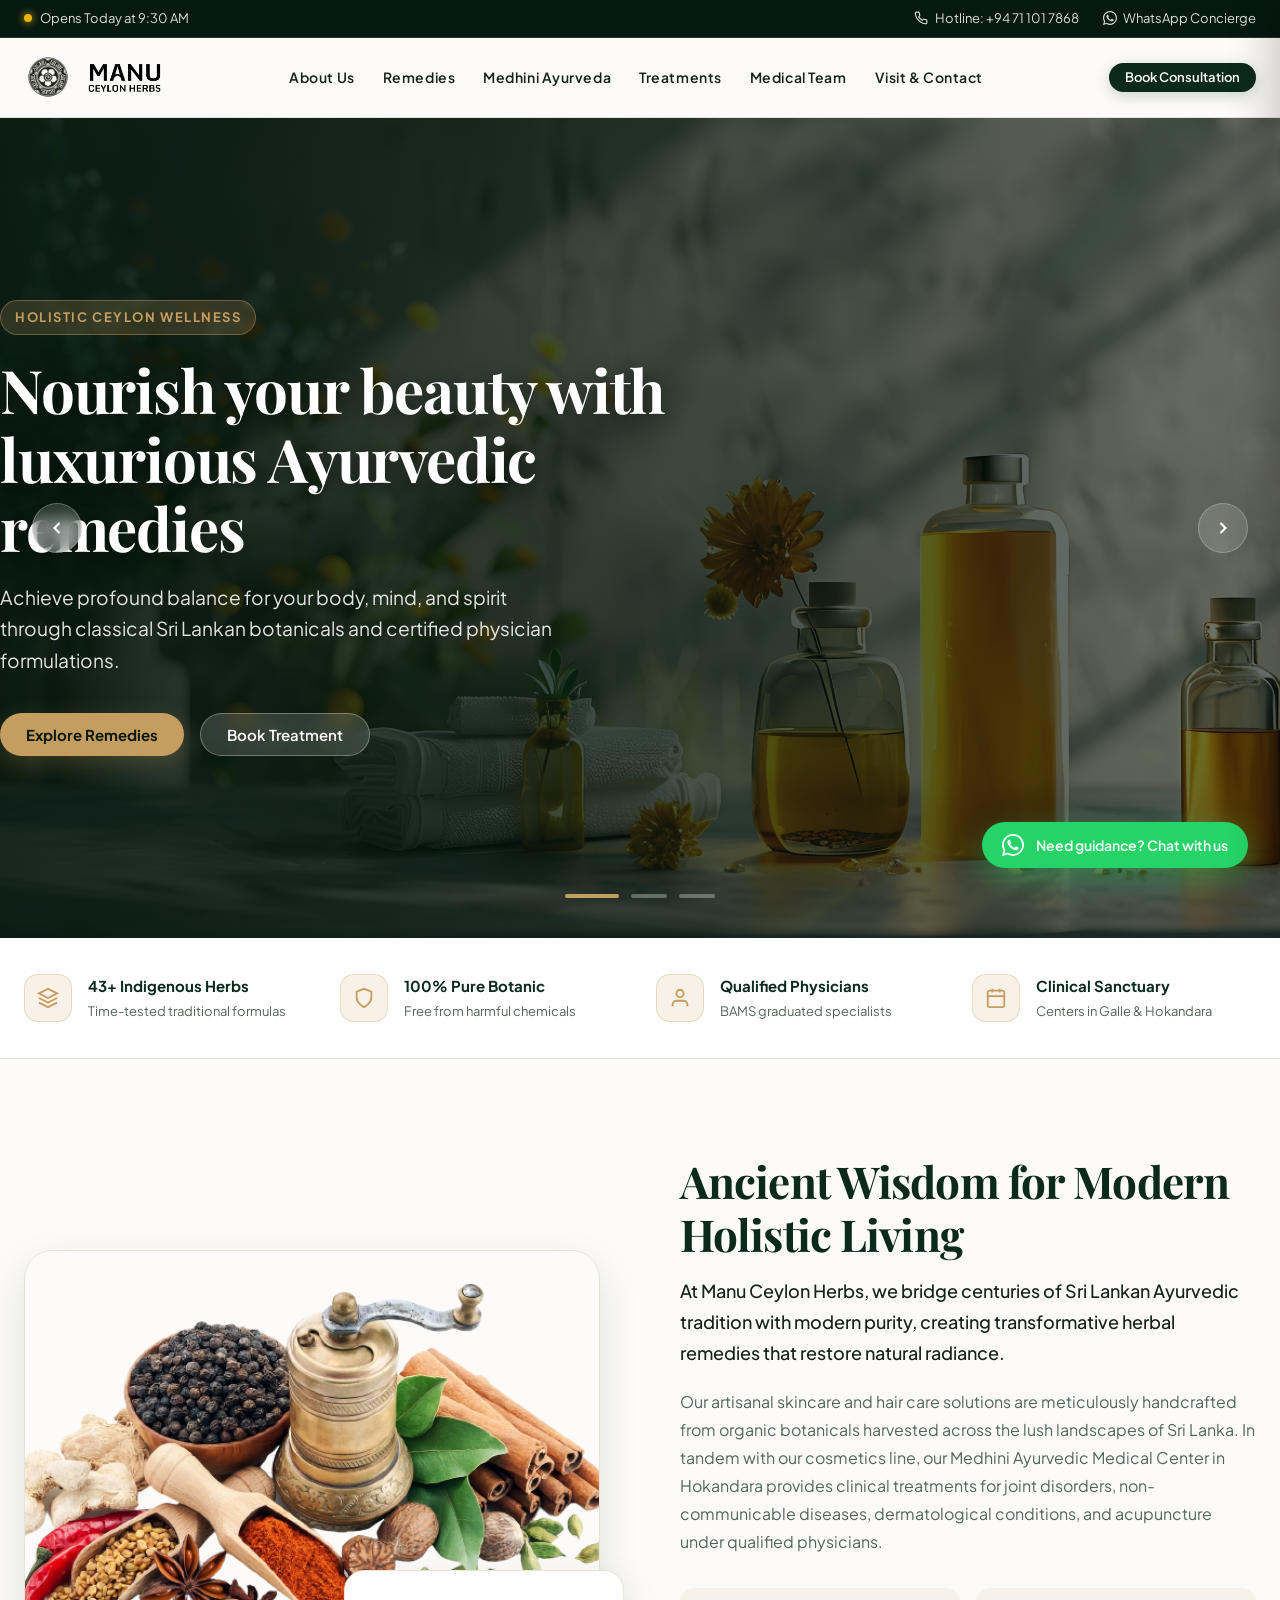
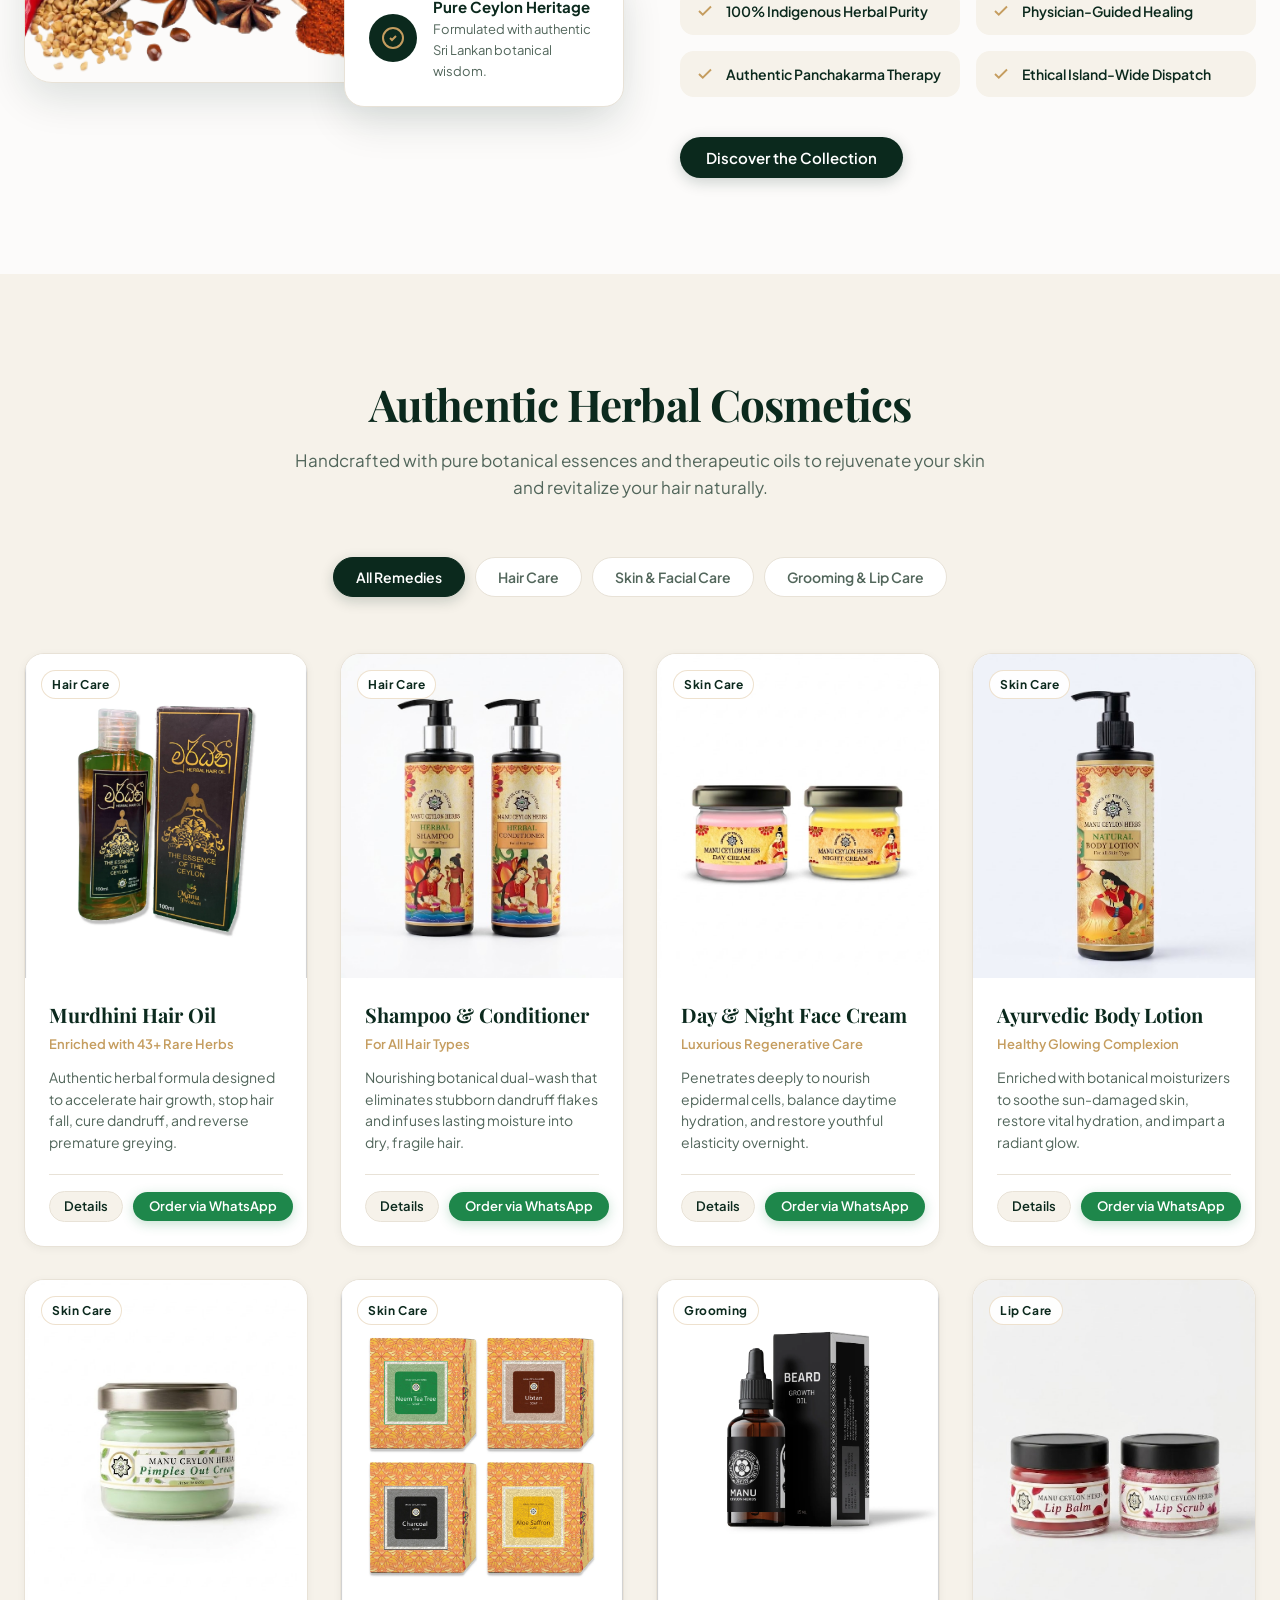
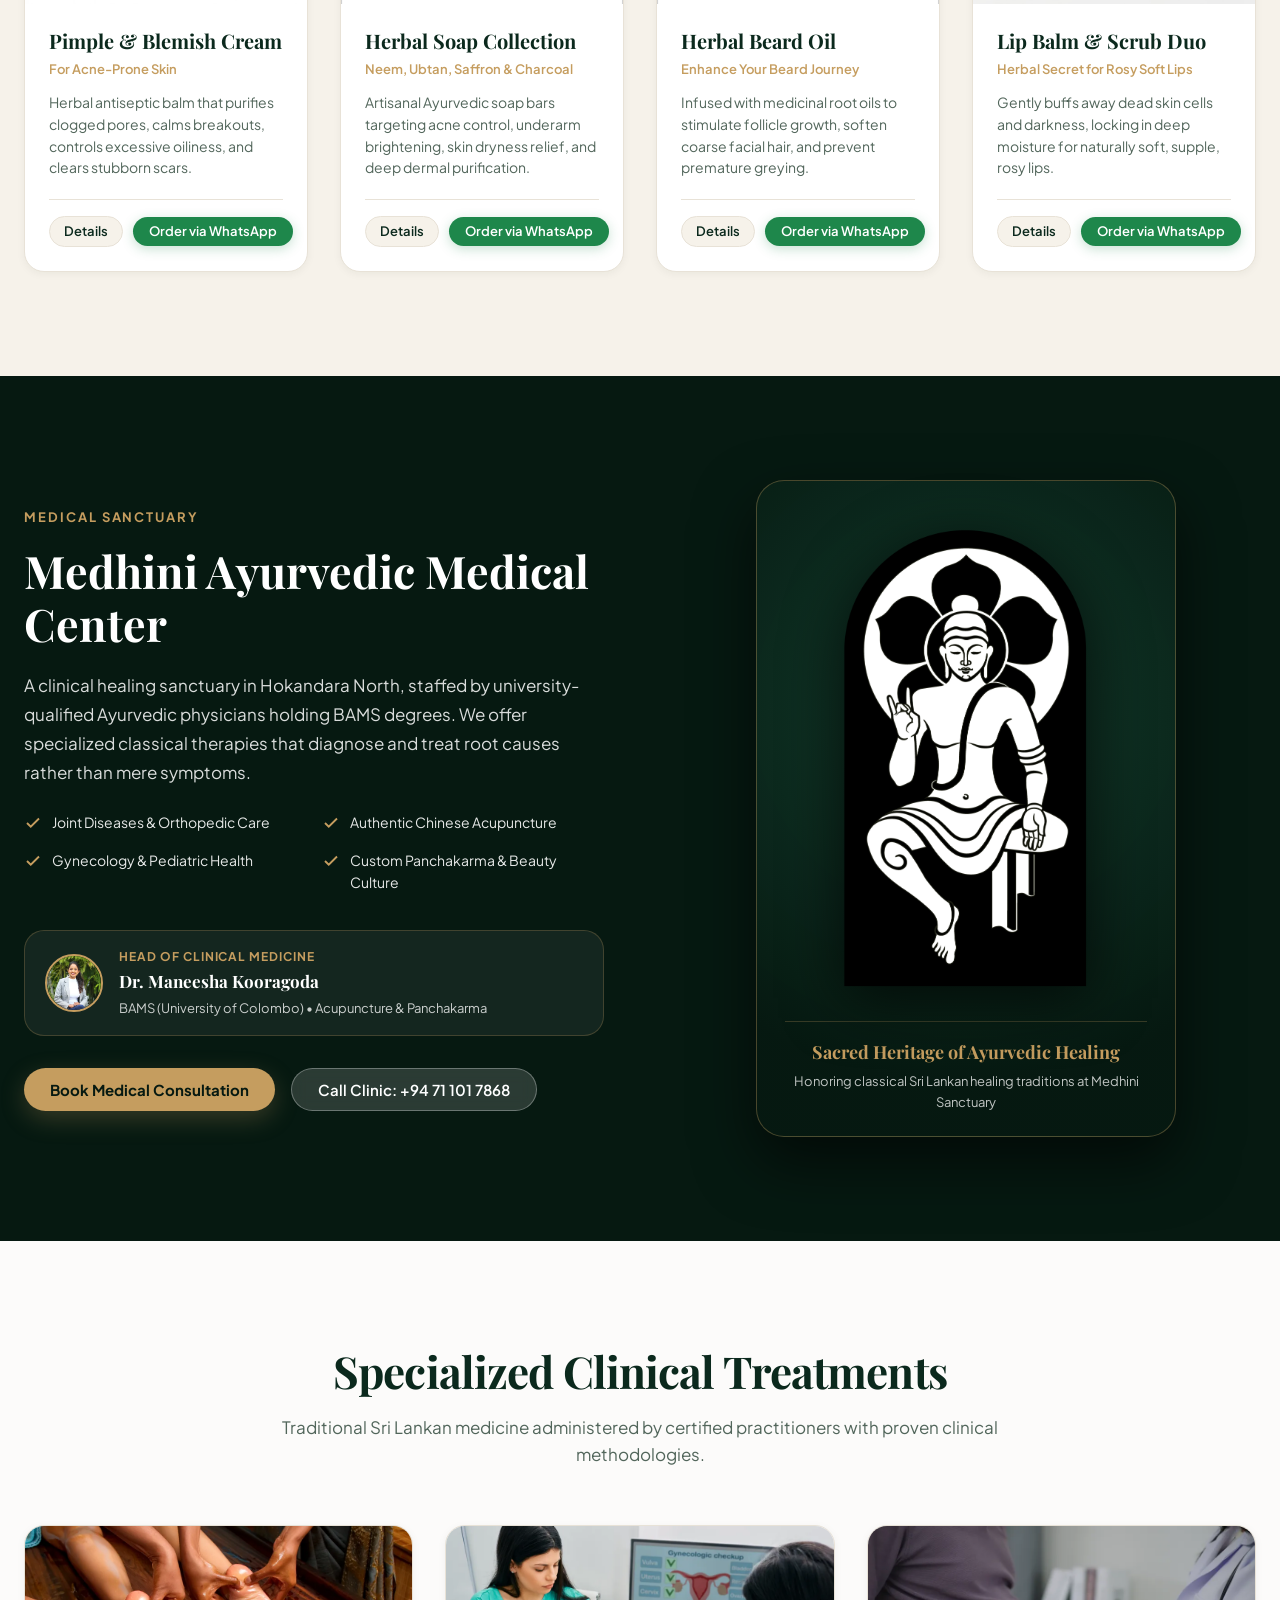
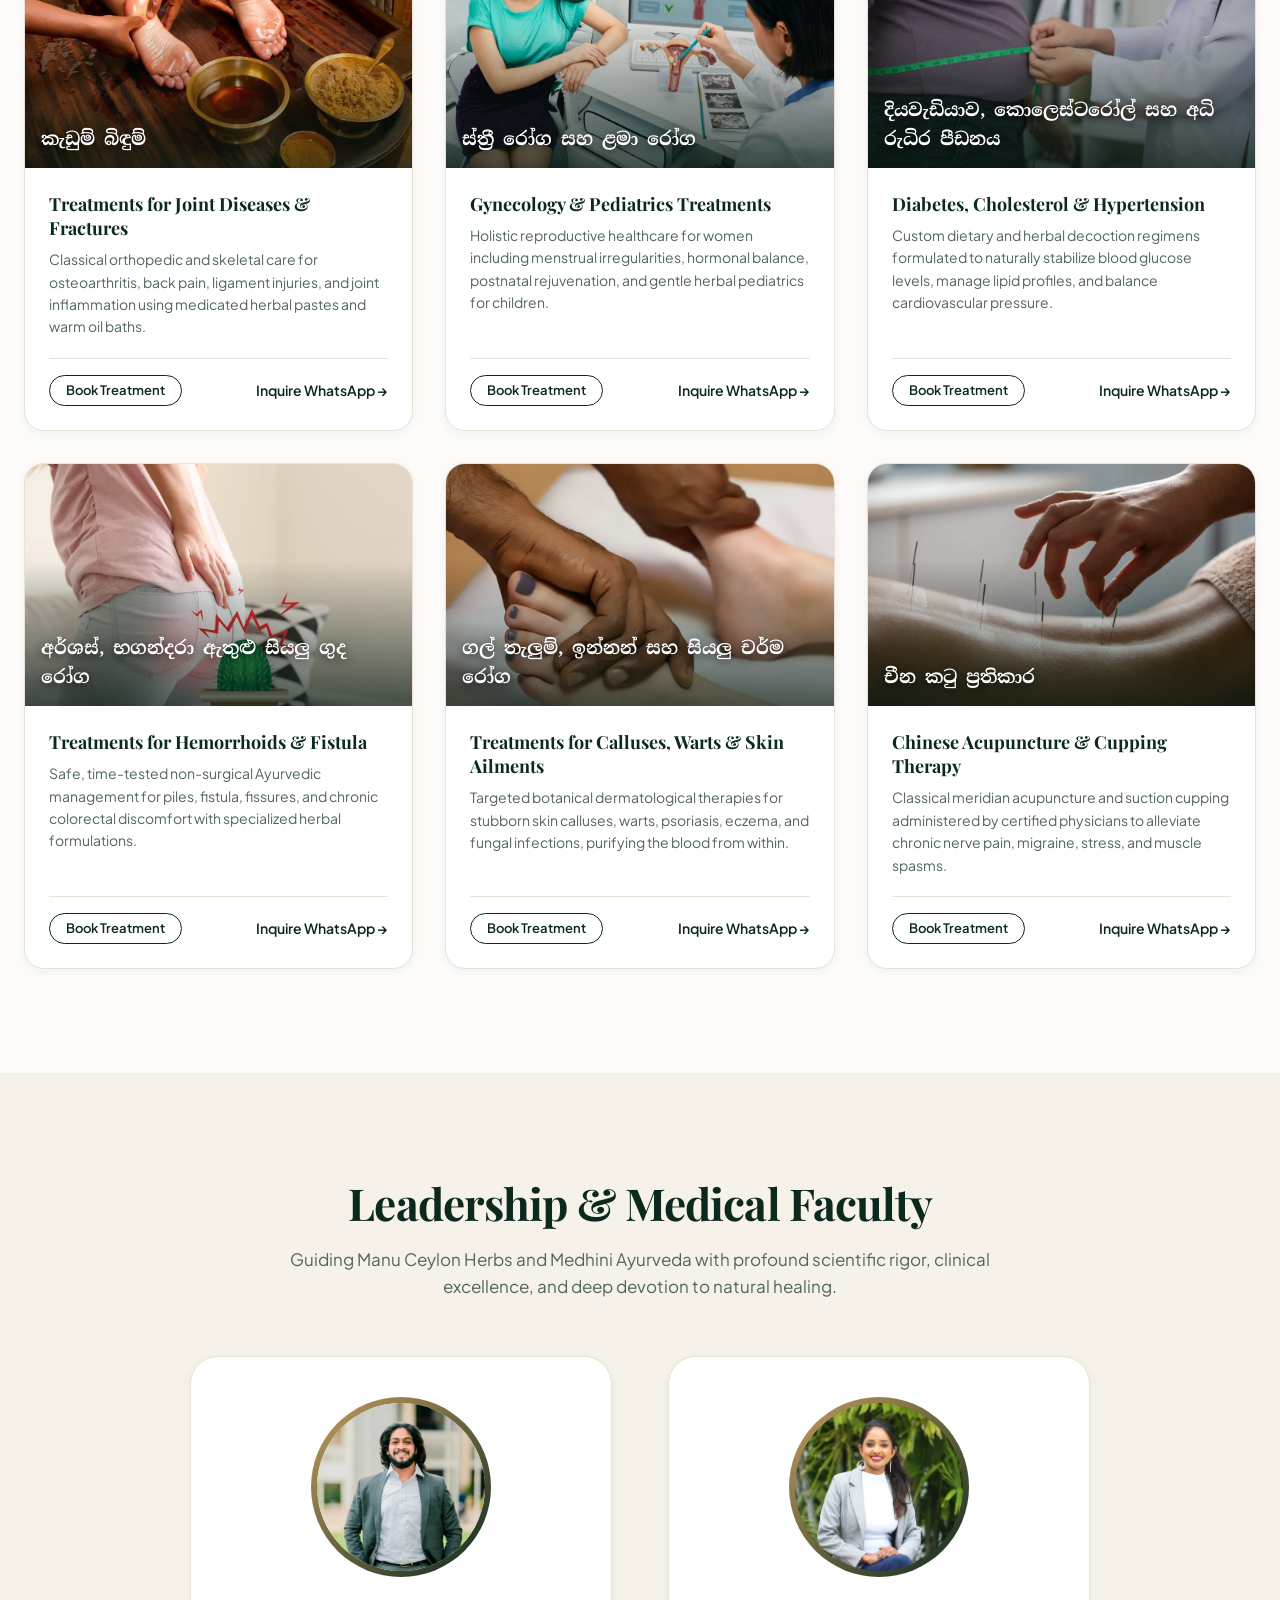
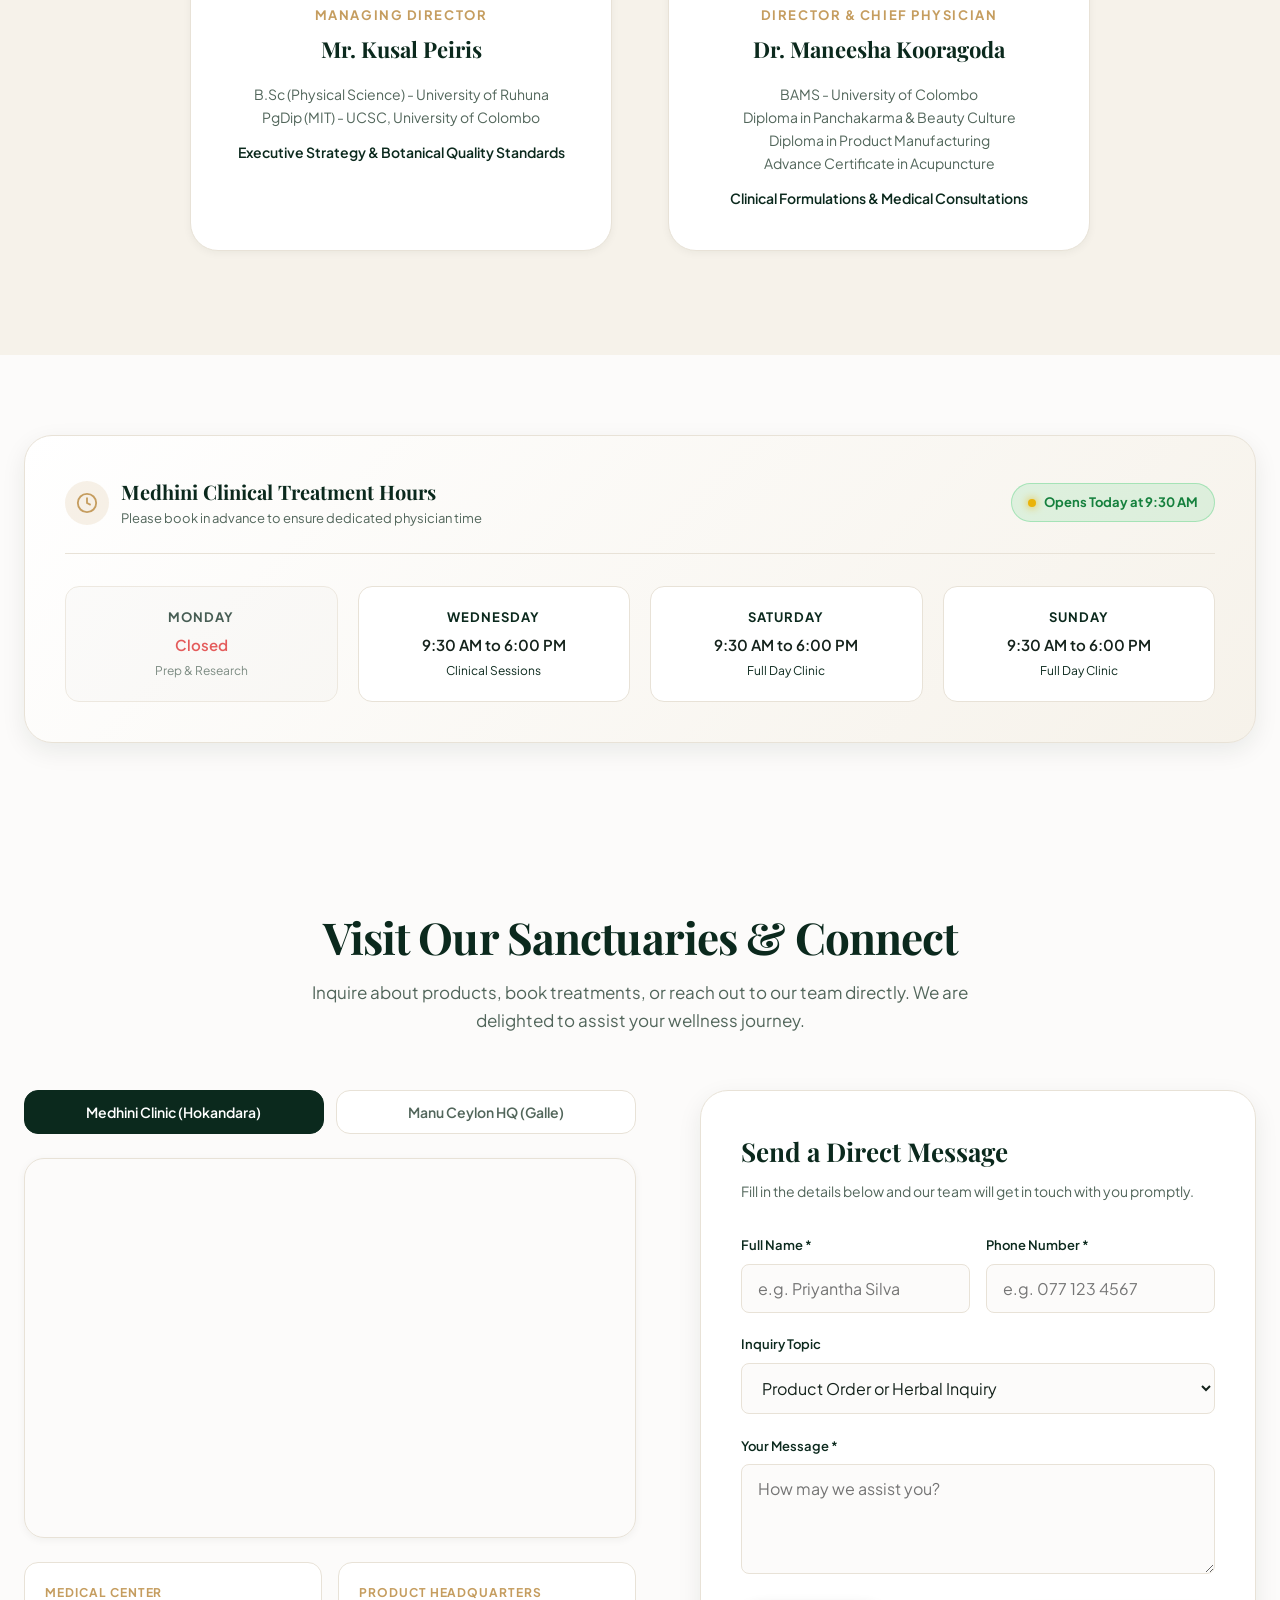
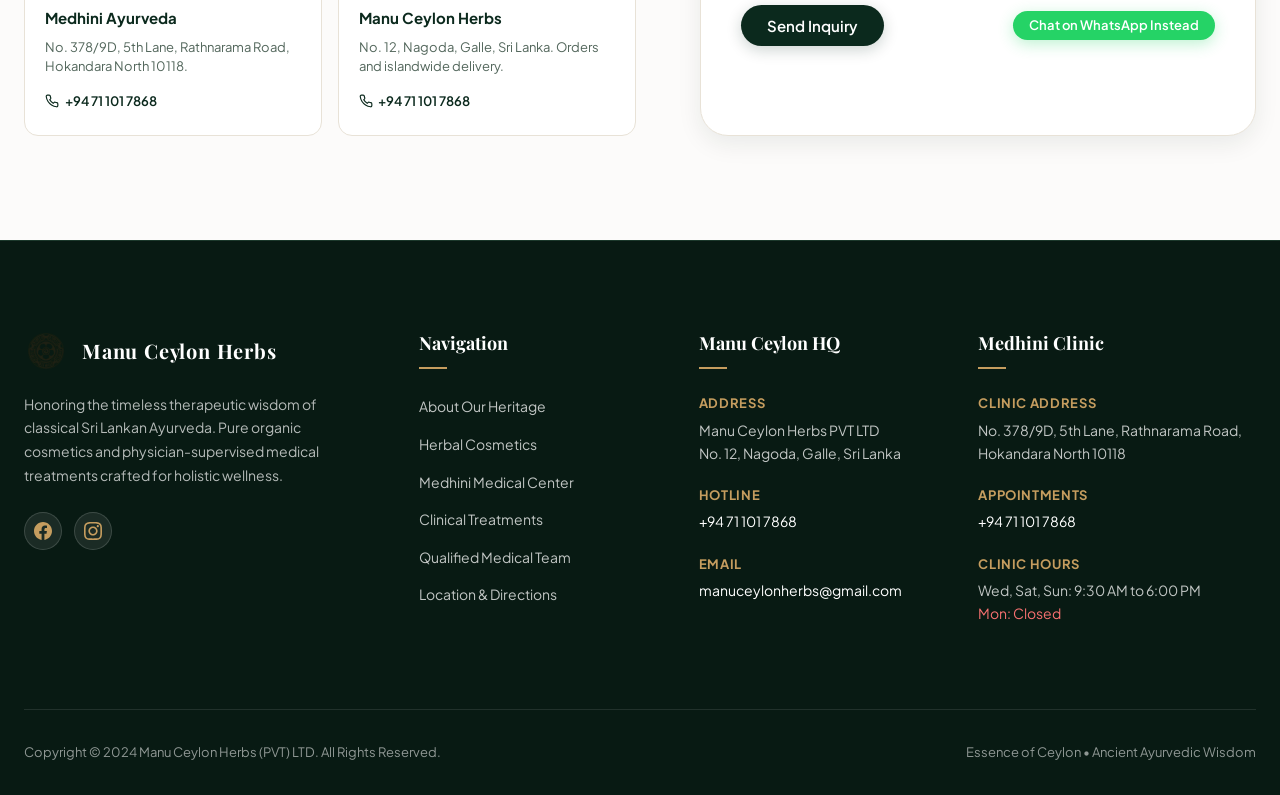
==== index.html @ 1fb46d85 "fix: update contact number to +94711017868 across website" ====
﻿<!DOCTYPE html>
<html lang="en">

<head>
  <meta charset="UTF-8">
  <meta name="viewport" content="width=device-width, initial-scale=1.0">
  <meta name="description"
    content="Manu Ceylon Herbs and Medhini Ayurveda. Authentic Sri Lankan Ayurvedic herbal cosmetics and physician-led holistic medical sanctuary. Natural healing rooted in ancient Ceylon wisdom.">
  <title>Manu Ceylon Herbs & Medhini Ayurveda | Authentic Sri Lankan Botanicals</title>

  <!-- Browser Theme Color & Status Bar Styling (Chrome, Safari, Edge) -->
  <meta name="theme-color" content="#0B281E">
  <meta name="theme-color" media="(prefers-color-scheme: light)" content="#0B281E">
  <meta name="theme-color" media="(prefers-color-scheme: dark)" content="#061911">
  <meta name="apple-mobile-web-app-capable" content="yes">
  <meta name="apple-mobile-web-app-status-bar-style" content="black-translucent">
  <meta name="apple-mobile-web-app-title" content="Manu Ceylon">
  <meta name="msapplication-TileColor" content="#0B281E">
  <meta name="msapplication-navbutton-color" content="#0B281E">

  <!-- Google Fonts: Botanical Luxury Display, Modern Sans & Sinhala Script -->
  <link rel="preconnect" href="https://fonts.googleapis.com">
  <link rel="preconnect" href="https://fonts.gstatic.com" crossorigin>
  <link
    href="https://fonts.googleapis.com/css2?family=Playfair+Display:ital,wght@0,500;0,600;0,700;1,600&family=Noto+Serif+Sinhala:wght@600;700&family=Plus+Jakarta+Sans:wght@400;500;600;700&display=swap"
    rel="stylesheet">

  <link rel="stylesheet" href="styles.css">
  <link rel="icon" type="image/webp" href="assets/images/logo.webp">
</head>

<body>

  <!-- Top Announcement Bar -->
  <aside class="top-bar" aria-label="Announcement & clinic status">
    <div class="container top-bar-inner">
      <div class="top-bar-item clinic-live-status">
        <span class="status-indicator"></span>
        <span>Clinic Open: Wed, Sat, Sun 9:30 AM to 6:00 PM</span>
      </div>
      <div class="top-bar-links">
        <a href="tel:+94711017868" class="top-link" title="Call Manu Ceylon Herbs hotline">
          <svg width="14" height="14" viewBox="0 0 24 24" fill="none" stroke="currentColor" stroke-width="2">
            <path
              d="M22 16.92v3a2 2 0 0 1-2.18 2 19.79 19.79 0 0 1-8.63-3.07 19.5 19.5 0 0 1-6-6 19.79 19.79 0 0 1-3.07-8.67A2 2 0 0 1 4.11 2h3a2 2 0 0 1 2 1.72 12.84 12.84 0 0 0 .7 2.81 2 2 0 0 1-.45 2.11L8.09 9.91a16 16 0 0 0 6 6l1.27-1.27a2 2 0 0 1 2.11-.45 12.84 12.84 0 0 0 2.81.7A2 2 0 0 1 22 16.92z">
            </path>
          </svg>
          <span>Hotline: +94 71 101 7868</span>
        </a>
        <a href="https://wa.me/94711017868" target="_blank" rel="noopener noreferrer" class="top-link"
          title="Inquire on WhatsApp">
          <svg width="14" height="14" viewBox="0 0 24 24" fill="currentColor">
            <path
              d="M20.52 3.48A11.9 11.9 0 0 0 12.02 0C5.4 0 .04 5.36.04 11.98c0 2.11.55 4.17 1.6 5.99L0 24l6.19-1.62a11.9 11.9 0 0 0 5.83 1.51h.01c6.62 0 11.98-5.36 11.98-11.98 0-3.2-1.25-6.21-3.49-8.43zM12.02 21.9c-1.79 0-3.55-.48-5.09-1.4l-.36-.22-3.78.99 1.01-3.68-.24-.38a9.92 9.92 0 0 1-1.52-5.23c0-5.5 4.48-9.98 9.98-9.98 2.66 0 5.17 1.04 7.05 2.92a9.93 9.93 0 0 1 2.93 7.06c0 5.5-4.48 9.98-9.98 9.98zm5.47-7.48c-.3-.15-1.78-.88-2.06-.98-.28-.1-.48-.15-.68.15s-.78.98-.95 1.18c-.18.2-.35.23-.65.08s-1.27-.47-2.42-1.5c-.9-.8-1.5-1.78-1.68-2.08-.18-.3-.02-.46.13-.61.14-.14.3-.35.45-.53.15-.18.2-.3.3-.5.1-.2.05-.38-.03-.53-.08-.15-.68-1.64-.93-2.25-.25-.59-.5-.51-.68-.52h-.58c-.2 0-.53.08-.8.38-.28.3-1.05 1.03-1.05 2.51s1.08 2.91 1.23 3.11c.15.2 2.12 3.24 5.14 4.54.72.31 1.28.5 1.72.64.72.23 1.38.2 1.9.12.58-.09 1.78-.73 2.03-1.43.25-.7.25-1.3.18-1.43-.08-.13-.28-.2-.58-.35z" />
          </svg>
          <span>WhatsApp Concierge</span>
        </a>
      </div>
    </div>
  </aside>

  <!-- Sticky Site Header -->
  <header class="site-header" id="siteHeader">
    <div class="container header-container">
      <a href="#hero" class="brand-logo-group" aria-label="Manu Ceylon Herbs Homepage">
        <img src="assets/images/logo.webp" alt="Manu Ceylon Emblem" class="brand-icon"
          width="48" height="48">
        <img src="assets/images/logo-text.webp" alt="Manu Ceylon Herbs Wordmark"
          class="brand-text-logo" width="160" height="38">
      </a>

      <!-- Desktop Navigation -->
      <nav class="main-nav" aria-label="Primary navigation">
        <a href="#about" class="nav-link">About Us</a>
        <a href="#products" class="nav-link">Remedies</a>
        <a href="#clinic" class="nav-link">Medhini Ayurveda</a>
        <a href="#treatments" class="nav-link">Treatments</a>
        <a href="#team" class="nav-link">Medical Team</a>
        <a href="#contact" class="nav-link">Visit & Contact</a>
      </nav>

      <!-- Desktop Action Group -->
      <div class="header-cta-group">
        <button type="button" class="btn btn-primary btn-sm btn-book-treatment"
          data-treatment="General Ayurvedic Consultation">
          Book Consultation
        </button>
        <button class="mobile-toggle" id="mobileToggle" aria-label="Open mobile menu" aria-expanded="false">
          <span></span>
          <span></span>
          <span></span>
        </button>
      </div>
    </div>
  </header>

  <!-- Mobile Drawer Backdrop & Menu -->
  <div class="drawer-backdrop" id="drawerBackdrop"></div>
  <aside class="mobile-drawer" id="mobileDrawer" aria-label="Mobile menu">
    <ul class="mobile-nav-list">
      <li><a href="#about" class="mobile-nav-link">About Us <span>→</span></a></li>
      <li><a href="#products" class="mobile-nav-link">Our Remedies <span>→</span></a></li>
      <li><a href="#clinic" class="mobile-nav-link">Medhini Clinic <span>→</span></a></li>
      <li><a href="#treatments" class="mobile-nav-link">Treatments <span>→</span></a></li>
      <li><a href="#team" class="mobile-nav-link">Our Doctors <span>→</span></a></li>
      <li><a href="#contact" class="mobile-nav-link">Visit & Contact <span>→</span></a></li>
    </ul>
    <div class="mobile-drawer-contact">
      <p style="font-weight: 700; color: var(--color-primary); margin-bottom: 0.5rem;">Manu Ceylon Herbs</p>
      <p style="margin-bottom: 0.25rem;">Hotline: +94 71 101 7868</p>
      <p style="margin-bottom: 1rem;">Galle & Hokandara Centers</p>
      <button type="button" class="btn btn-gold btn-sm btn-book-treatment" style="width: 100%;"
        data-treatment="General Ayurvedic Consultation">
        Book Clinic Appointment
      </button>
    </div>
  </aside>

  <!-- Hero Section with Crossfade Carousel -->
  <section class="hero-section" id="hero" aria-label="Welcome banner">
    <div class="carousel-container">
      <!-- Slide 1 -->
      <div class="carousel-slide active" data-index="0">
        <img src="assets/images/slider-3.webp"
          alt="Ayurvedic herbs and essential botanical oils" class="carousel-slide-bg" loading="eager">
        <div class="carousel-slide-overlay"></div>
        <div class="container hero-content-wrapper">
          <div class="hero-text-card">
            <span class="hero-eyebrow">Holistic Ceylon Wellness</span>
            <h1 class="hero-headline">Nourish your beauty with luxurious Ayurvedic remedies</h1>
            <p class="hero-subtext">Achieve profound balance for your body, mind, and spirit through classical Sri
              Lankan botanicals and certified physician formulations.</p>
            <div class="hero-actions">
              <a href="#products" class="btn btn-gold">Explore Remedies</a>
              <button type="button" class="btn btn-ghost-light btn-book-treatment"
                data-treatment="Holistic Wellness Consultation">Book Treatment</button>
            </div>
          </div>
        </div>
      </div>

      <!-- Slide 2 -->
      <div class="carousel-slide" data-index="1">
        <img src="assets/images/slider-1.webp"
          alt="Traditional herbal mortar and authentic medicinal herbs" class="carousel-slide-bg" loading="lazy">
        <div class="carousel-slide-overlay"></div>
        <div class="container hero-content-wrapper">
          <div class="hero-text-card">
            <span class="hero-eyebrow">Essence of Ceylon</span>
            <h2 class="hero-headline">Experience pure therapeutic cosmetics from nature</h2>
            <p class="hero-subtext">Handcrafted with ancient herbal recipes, free from harsh parabens and synthetic
              sulfates, for healthy radiant skin and vibrant hair.</p>
            <div class="hero-actions">
              <a href="#products" class="btn btn-gold">Browse Apothecary</a>
              <a href="#about" class="btn btn-ghost-light">Our Botanical Heritage</a>
            </div>
          </div>
        </div>
      </div>

      <!-- Slide 3 -->
      <div class="carousel-slide" data-index="2">
        <img src="assets/images/slider-2.webp"
          alt="Soothing green nature and tranquil Ayurvedic sanctuary" class="carousel-slide-bg" loading="lazy">
        <div class="carousel-slide-overlay"></div>
        <div class="container hero-content-wrapper">
          <div class="hero-text-card">
            <span class="hero-eyebrow">Medhini Medical Sanctuary</span>
            <h2 class="hero-headline">Let classical Ayurveda restore your vitality and health</h2>
            <p class="hero-subtext">Qualified Ayurvedic doctors offering personalized Panchakarma, joint relief
              therapies, and authentic Chinese acupuncture.</p>
            <div class="hero-actions">
              <a href="#treatments" class="btn btn-gold">View Treatments</a>
              <a href="#contact" class="btn btn-ghost-light">Consult Doctors</a>
            </div>
          </div>
        </div>
      </div>
    </div>

    <!-- Carousel Controls -->
    <button class="carousel-nav-btn prev" aria-label="Previous slide">
      <svg width="20" height="20" viewBox="0 0 24 24" fill="none" stroke="currentColor" stroke-width="2.5">
        <polyline points="15 18 9 12 15 6"></polyline>
      </svg>
    </button>
    <button class="carousel-nav-btn next" aria-label="Next slide">
      <svg width="20" height="20" viewBox="0 0 24 24" fill="none" stroke="currentColor" stroke-width="2.5">
        <polyline points="9 18 15 12 9 6"></polyline>
      </svg>
    </button>

    <!-- Carousel Indicators -->
    <div class="carousel-indicators">
      <button class="carousel-indicator-dot active" aria-label="Go to slide 1"></button>
      <button class="carousel-indicator-dot" aria-label="Go to slide 2"></button>
      <button class="carousel-indicator-dot" aria-label="Go to slide 3"></button>
    </div>
  </section>

  <!-- Value & Trust Pillars Strip -->
  <section class="trust-strip" aria-label="Key highlights">
    <div class="container">
      <div class="trust-grid">
        <div class="trust-item">
          <div class="trust-icon-box">
            <svg width="22" height="22" viewBox="0 0 24 24" fill="none" stroke="currentColor" stroke-width="2">
              <path d="M12 2L2 7l10 5 10-5-10-5zM2 17l10 5 10-5M2 12l10 5 10-5"></path>
            </svg>
          </div>
          <div>
            <h3 class="trust-item-title">43+ Indigenous Herbs</h3>
            <p class="trust-item-sub">Time-tested traditional formulas</p>
          </div>
        </div>
        <div class="trust-item">
          <div class="trust-icon-box">
            <svg width="22" height="22" viewBox="0 0 24 24" fill="none" stroke="currentColor" stroke-width="2">
              <path d="M12 22s8-4 8-10V5l-8-3-8 3v7c0 6 8 10 8 10z"></path>
            </svg>
          </div>
          <div>
            <h3 class="trust-item-title">100% Pure Botanic</h3>
            <p class="trust-item-sub">Free from harmful chemicals</p>
          </div>
        </div>
        <div class="trust-item">
          <div class="trust-icon-box">
            <svg width="22" height="22" viewBox="0 0 24 24" fill="none" stroke="currentColor" stroke-width="2">
              <path d="M20 21v-2a4 4 0 0 0-4-4H8a4 4 0 0 0-4 4v2"></path>
              <circle cx="12" cy="7" r="4"></circle>
            </svg>
          </div>
          <div>
            <h3 class="trust-item-title">Qualified Physicians</h3>
            <p class="trust-item-sub">BAMS graduated specialists</p>
          </div>
        </div>
        <div class="trust-item">
          <div class="trust-icon-box">
            <svg width="22" height="22" viewBox="0 0 24 24" fill="none" stroke="currentColor" stroke-width="2">
              <rect x="3" y="4" width="18" height="18" rx="2" ry="2"></rect>
              <line x1="16" y1="2" x2="16" y2="6"></line>
              <line x1="8" y1="2" x2="8" y2="6"></line>
              <line x1="3" y1="10" x2="21" y2="10"></line>
            </svg>
          </div>
          <div>
            <h3 class="trust-item-title">Clinical Sanctuary</h3>
            <p class="trust-item-sub">Centers in Galle & Hokandara</p>
          </div>
        </div>
      </div>
    </div>
  </section>

  <!-- About Section (Asymmetric Storytelling Layout) -->
  <section class="about-section" id="about">
    <div class="container">
      <div class="about-grid">
        <!-- Visual Column -->
        <div class="about-visual-column">
          <div class="about-image-card">
            <img src="assets/images/about.webp"
              alt="Manu Ceylon Herbs collection of handcrafted cosmetics" width="600" height="450" loading="lazy">
          </div>
          <div class="about-badge-card">
            <div class="about-badge-icon">
              <svg width="24" height="24" viewBox="0 0 24 24" fill="none" stroke="currentColor" stroke-width="2">
                <circle cx="12" cy="12" r="10"></circle>
                <path d="m9 12 2 2 4-4"></path>
              </svg>
            </div>
            <div>
              <p class="about-badge-title">Pure Ceylon Heritage</p>
              <p class="about-badge-desc">Formulated with authentic Sri Lankan botanical wisdom.</p>
            </div>
          </div>
        </div>

        <!-- Content Column -->
        <div class="about-content-column">
          <h2 class="section-title">Ancient Wisdom for Modern Holistic Living</h2>
          <p class="about-lead">At Manu Ceylon Herbs, we bridge centuries of Sri Lankan Ayurvedic tradition with modern
            purity, creating transformative herbal remedies that restore natural radiance.</p>
          <p class="about-body">Our artisanal skincare and hair care solutions are meticulously handcrafted from organic
            botanicals harvested across the lush landscapes of Sri Lanka. In tandem with our cosmetics line, our Medhini
            Ayurvedic Medical Center in Hokandara provides clinical treatments for joint disorders, non-communicable
            diseases, dermatological conditions, and acupuncture under qualified physicians.</p>

          <div class="about-feature-list">
            <div class="about-feature-pill">
              <svg width="18" height="18" viewBox="0 0 24 24" fill="none" stroke="currentColor" stroke-width="2.5">
                <polyline points="20 6 9 17 4 12"></polyline>
              </svg>
              <span>100% Indigenous Herbal Purity</span>
            </div>
            <div class="about-feature-pill">
              <svg width="18" height="18" viewBox="0 0 24 24" fill="none" stroke="currentColor" stroke-width="2.5">
                <polyline points="20 6 9 17 4 12"></polyline>
              </svg>
              <span>Physician-Guided Healing</span>
            </div>
            <div class="about-feature-pill">
              <svg width="18" height="18" viewBox="0 0 24 24" fill="none" stroke="currentColor" stroke-width="2.5">
                <polyline points="20 6 9 17 4 12"></polyline>
              </svg>
              <span>Authentic Panchakarma Therapy</span>
            </div>
            <div class="about-feature-pill">
              <svg width="18" height="18" viewBox="0 0 24 24" fill="none" stroke="currentColor" stroke-width="2.5">
                <polyline points="20 6 9 17 4 12"></polyline>
              </svg>
              <span>Ethical Island-Wide Dispatch</span>
            </div>
          </div>

          <div>
            <a href="#products" class="btn btn-primary">Discover the Collection</a>
          </div>
        </div>
      </div>
    </div>
  </section>

  <!-- Products Section (Interactive Apothecary Collection) -->
  <section class="products-section" id="products">
    <div class="container">
      <div class="section-head">
        <h2 class="section-title">Authentic Herbal Cosmetics</h2>
        <p class="section-desc">Handcrafted with pure botanical essences and therapeutic oils to rejuvenate your skin
          and revitalize your hair naturally.</p>
      </div>

      <!-- Category Filter Tabs -->
      <div class="filter-tabs">
        <button type="button" class="filter-btn active" data-filter="all">All Remedies</button>
        <button type="button" class="filter-btn" data-filter="hair">Hair Care</button>
        <button type="button" class="filter-btn" data-filter="skin">Skin & Facial Care</button>
        <button type="button" class="filter-btn" data-filter="grooming">Grooming & Lip Care</button>
      </div>

      <!-- Products Grid -->
      <div class="products-grid">
        <!-- 1. Murdhini Hair Oil -->
        <article class="product-card" data-category="hair">
          <div class="product-image-wrap">
            <span class="product-tag">Hair Care</span>
            <img src="assets/images/hair-oil.webp" alt="Murdhini Hair Oil bottle"
              class="product-card-img" width="300" height="345" loading="lazy">
            <button type="button" class="product-quick-view-btn btn-quick-view" data-product-id="hair-oil">
              <svg width="14" height="14" viewBox="0 0 24 24" fill="none" stroke="currentColor" stroke-width="2">
                <path d="M1 12s4-8 11-8 11 8 11 8-4 8-11 8-11-8-11-8z"></path>
                <circle cx="12" cy="12" r="3"></circle>
              </svg>
              Quick View
            </button>
          </div>
          <div class="product-card-content">
            <h3 class="product-title">Murdhini Hair Oil</h3>
            <p class="product-subtitle">Enriched with 43+ Rare Herbs</p>
            <p class="product-desc">Authentic herbal formula designed to accelerate hair growth, stop hair fall, cure
              dandruff, and reverse premature greying.</p>
            <div class="product-card-footer">
              <button type="button" class="btn btn-secondary btn-sm btn-quick-view"
                data-product-id="hair-oil">Details</button>
              <a href="https://wa.me/94711017868?text=Hello%20Manu%20Ceylon%20Herbs!%20I%20would%20like%20to%20order%20Murdhini%20Hair%20Oil."
                target="_blank" rel="noopener noreferrer" class="btn btn-whatsapp btn-sm">
                Order via WhatsApp
              </a>
            </div>
          </div>
        </article>

        <!-- 2. Shampoo & Conditioner -->
        <article class="product-card" data-category="hair">
          <div class="product-image-wrap">
            <span class="product-tag">Hair Care</span>
            <img src="assets/images/shampoo-and-conditioner.jpg"
              alt="Herbal Shampoo and Conditioner" class="product-card-img" width="300" height="345" loading="lazy">
            <button type="button" class="product-quick-view-btn btn-quick-view" data-product-id="shampoo-conditioner">
              <svg width="14" height="14" viewBox="0 0 24 24" fill="none" stroke="currentColor" stroke-width="2">
                <path d="M1 12s4-8 11-8 11 8 11 8-4 8-11 8-11-8-11-8z"></path>
                <circle cx="12" cy="12" r="3"></circle>
              </svg>
              Quick View
            </button>
          </div>
          <div class="product-card-content">
            <h3 class="product-title">Shampoo & Conditioner</h3>
            <p class="product-subtitle">For All Hair Types</p>
            <p class="product-desc">Nourishing botanical dual-wash that eliminates stubborn dandruff flakes and infuses
              lasting moisture into dry, fragile hair.</p>
            <div class="product-card-footer">
              <button type="button" class="btn btn-secondary btn-sm btn-quick-view"
                data-product-id="shampoo-conditioner">Details</button>
              <a href="https://wa.me/94711017868?text=Hello%20Manu%20Ceylon%20Herbs!%20I%20would%20like%20to%20order%20Herbal%20Shampoo%20and%20Conditioner."
                target="_blank" rel="noopener noreferrer" class="btn btn-whatsapp btn-sm">
                Order via WhatsApp
              </a>
            </div>
          </div>
        </article>

        <!-- 3. Day & Night Cream -->
        <article class="product-card" data-category="skin">
          <div class="product-image-wrap">
            <span class="product-tag">Skin Care</span>
            <img src="assets/images/day-night-cream.jpg" alt="Day and Night Cream jar"
              class="product-card-img" width="300" height="345" loading="lazy">
            <button type="button" class="product-quick-view-btn btn-quick-view" data-product-id="day-night-cream">
              <svg width="14" height="14" viewBox="0 0 24 24" fill="none" stroke="currentColor" stroke-width="2">
                <path d="M1 12s4-8 11-8 11 8 11 8-4 8-11 8-11-8-11-8z"></path>
                <circle cx="12" cy="12" r="3"></circle>
              </svg>
              Quick View
            </button>
          </div>
          <div class="product-card-content">
            <h3 class="product-title">Day & Night Face Cream</h3>
            <p class="product-subtitle">Luxurious Regenerative Care</p>
            <p class="product-desc">Penetrates deeply to nourish epidermal cells, balance daytime hydration, and restore
              youthful elasticity overnight.</p>
            <div class="product-card-footer">
              <button type="button" class="btn btn-secondary btn-sm btn-quick-view"
                data-product-id="day-night-cream">Details</button>
              <a href="https://wa.me/94711017868?text=Hello%20Manu%20Ceylon%20Herbs!%20I%20would%20like%20to%20order%20Day%20and%20Night%20Cream."
                target="_blank" rel="noopener noreferrer" class="btn btn-whatsapp btn-sm">
                Order via WhatsApp
              </a>
            </div>
          </div>
        </article>

        <!-- 4. Body Lotion -->
        <article class="product-card" data-category="skin">
          <div class="product-image-wrap">
            <span class="product-tag">Skin Care</span>
            <img src="assets/images/body-lotion.jpg" alt="Herbal Body Lotion bottle"
              class="product-card-img" width="300" height="345" loading="lazy">
            <button type="button" class="product-quick-view-btn btn-quick-view" data-product-id="body-lotion">
              <svg width="14" height="14" viewBox="0 0 24 24" fill="none" stroke="currentColor" stroke-width="2">
                <path d="M1 12s4-8 11-8 11 8 11 8-4 8-11 8-11-8-11-8z"></path>
                <circle cx="12" cy="12" r="3"></circle>
              </svg>
              Quick View
            </button>
          </div>
          <div class="product-card-content">
            <h3 class="product-title">Ayurvedic Body Lotion</h3>
            <p class="product-subtitle">Healthy Glowing Complexion</p>
            <p class="product-desc">Enriched with botanical moisturizers to soothe sun-damaged skin, restore vital
              hydration, and impart a radiant glow.</p>
            <div class="product-card-footer">
              <button type="button" class="btn btn-secondary btn-sm btn-quick-view"
                data-product-id="body-lotion">Details</button>
              <a href="https://wa.me/94711017868?text=Hello%20Manu%20Ceylon%20Herbs!%20I%20would%20like%20to%20order%20Ayurvedic%20Body%20Lotion."
                target="_blank" rel="noopener noreferrer" class="btn btn-whatsapp btn-sm">
                Order via WhatsApp
              </a>
            </div>
          </div>
        </article>

        <!-- 5. Pimple Cream -->
        <article class="product-card" data-category="skin">
          <div class="product-image-wrap">
            <span class="product-tag">Skin Care</span>
            <img src="assets/images/pimple-cream.jpg" alt="Pimple Cream jar"
              class="product-card-img" width="300" height="345" loading="lazy">
            <button type="button" class="product-quick-view-btn btn-quick-view" data-product-id="pimple-cream">
              <svg width="14" height="14" viewBox="0 0 24 24" fill="none" stroke="currentColor" stroke-width="2">
                <path d="M1 12s4-8 11-8 11 8 11 8-4 8-11 8-11-8-11-8z"></path>
                <circle cx="12" cy="12" r="3"></circle>
              </svg>
              Quick View
            </button>
          </div>
          <div class="product-card-content">
            <h3 class="product-title">Pimple & Blemish Cream</h3>
            <p class="product-subtitle">For Acne-Prone Skin</p>
            <p class="product-desc">Herbal antiseptic balm that purifies clogged pores, calms breakouts, controls
              excessive oiliness, and clears stubborn scars.</p>
            <div class="product-card-footer">
              <button type="button" class="btn btn-secondary btn-sm btn-quick-view"
                data-product-id="pimple-cream">Details</button>
              <a href="https://wa.me/94711017868?text=Hello%20Manu%20Ceylon%20Herbs!%20I%20would%20like%20to%20order%20Pimple%20Cream."
                target="_blank" rel="noopener noreferrer" class="btn btn-whatsapp btn-sm">
                Order via WhatsApp
              </a>
            </div>
          </div>
        </article>

        <!-- 6. Herbal Soap Collection -->
        <article class="product-card" data-category="skin">
          <div class="product-image-wrap">
            <span class="product-tag">Skin Care</span>
            <img src="assets/images/soap.webp" alt="Herbal artisan soap bars"
              class="product-card-img" width="300" height="345" loading="lazy">
            <button type="button" class="product-quick-view-btn btn-quick-view" data-product-id="herbal-soap">
              <svg width="14" height="14" viewBox="0 0 24 24" fill="none" stroke="currentColor" stroke-width="2">
                <path d="M1 12s4-8 11-8 11 8 11 8-4 8-11 8-11-8-11-8z"></path>
                <circle cx="12" cy="12" r="3"></circle>
              </svg>
              Quick View
            </button>
          </div>
          <div class="product-card-content">
            <h3 class="product-title">Herbal Soap Collection</h3>
            <p class="product-subtitle">Neem, Ubtan, Saffron & Charcoal</p>
            <p class="product-desc">Artisanal Ayurvedic soap bars targeting acne control, underarm brightening, skin
              dryness relief, and deep dermal purification.</p>
            <div class="product-card-footer">
              <button type="button" class="btn btn-secondary btn-sm btn-quick-view"
                data-product-id="herbal-soap">Details</button>
              <a href="https://wa.me/94711017868?text=Hello%20Manu%20Ceylon%20Herbs!%20I%20would%20like%20to%20order%20Herbal%20Soap%20Collection."
                target="_blank" rel="noopener noreferrer" class="btn btn-whatsapp btn-sm">
                Order via WhatsApp
              </a>
            </div>
          </div>
        </article>

        <!-- 7. Beard Oil -->
        <article class="product-card" data-category="grooming">
          <div class="product-image-wrap">
            <span class="product-tag">Grooming</span>
            <img src="assets/images/beard-oil.webp" alt="Herbal Beard Oil bottle"
              class="product-card-img" width="300" height="345" loading="lazy">
            <button type="button" class="product-quick-view-btn btn-quick-view" data-product-id="beard-oil">
              <svg width="14" height="14" viewBox="0 0 24 24" fill="none" stroke="currentColor" stroke-width="2">
                <path d="M1 12s4-8 11-8 11 8 11 8-4 8-11 8-11-8-11-8z"></path>
                <circle cx="12" cy="12" r="3"></circle>
              </svg>
              Quick View
            </button>
          </div>
          <div class="product-card-content">
            <h3 class="product-title">Herbal Beard Oil</h3>
            <p class="product-subtitle">Enhance Your Beard Journey</p>
            <p class="product-desc">Infused with medicinal root oils to stimulate follicle growth, soften coarse facial
              hair, and prevent premature greying.</p>
            <div class="product-card-footer">
              <button type="button" class="btn btn-secondary btn-sm btn-quick-view"
                data-product-id="beard-oil">Details</button>
              <a href="https://wa.me/94711017868?text=Hello%20Manu%20Ceylon%20Herbs!%20I%20would%20like%20to%20order%20Herbal%20Beard%20Oil."
                target="_blank" rel="noopener noreferrer" class="btn btn-whatsapp btn-sm">
                Order via WhatsApp
              </a>
            </div>
          </div>
        </article>

        <!-- 8. Lip Balm & Scrub -->
        <article class="product-card" data-category="grooming">
          <div class="product-image-wrap">
            <span class="product-tag">Lip Care</span>
            <img src="assets/images/lip-balm-scrub.jpg" alt="Lip Balm and Lip Scrub set"
              class="product-card-img" width="300" height="345" loading="lazy">
            <button type="button" class="product-quick-view-btn btn-quick-view" data-product-id="lip-balm-scrub">
              <svg width="14" height="14" viewBox="0 0 24 24" fill="none" stroke="currentColor" stroke-width="2">
                <path d="M1 12s4-8 11-8 11 8 11 8-4 8-11 8-11-8-11-8z"></path>
                <circle cx="12" cy="12" r="3"></circle>
              </svg>
              Quick View
            </button>
          </div>
          <div class="product-card-content">
            <h3 class="product-title">Lip Balm & Scrub Duo</h3>
            <p class="product-subtitle">Herbal Secret for Rosy Soft Lips</p>
            <p class="product-desc">Gently buffs away dead skin cells and darkness, locking in deep moisture for
              naturally soft, supple, rosy lips.</p>
            <div class="product-card-footer">
              <button type="button" class="btn btn-secondary btn-sm btn-quick-view"
                data-product-id="lip-balm-scrub">Details</button>
              <a href="https://wa.me/94711017868?text=Hello%20Manu%20Ceylon%20Herbs!%20I%20would%20like%20to%20order%20Lip%20Balm%20and%20Scrub."
                target="_blank" rel="noopener noreferrer" class="btn btn-whatsapp btn-sm">
                Order via WhatsApp
              </a>
            </div>
          </div>
        </article>
      </div>
    </div>
  </section>

  <!-- Clinic Spotlight Banner (Medhini Ayurveda Medical Sanctuary) -->
  <section class="clinic-spotlight-section" id="clinic">
    <div class="container">
      <div class="clinic-spotlight-grid">
        <!-- Content Side -->
        <div class="clinic-spotlight-content">
          <span class="clinic-eyebrow">Medical Sanctuary</span>
          <h2 class="clinic-headline">Medhini Ayurvedic Medical Center</h2>
          <p class="clinic-lead">A clinical healing sanctuary in Hokandara North, staffed by university-qualified
            Ayurvedic physicians holding BAMS degrees. We offer specialized classical therapies that diagnose and treat
            root causes rather than mere symptoms.</p>

          <div class="clinic-specialties">
            <div class="clinic-spec-item">
              <svg width="18" height="18" viewBox="0 0 24 24" fill="none" stroke="currentColor" stroke-width="2.5">
                <polyline points="20 6 9 17 4 12"></polyline>
              </svg>
              <span>Joint Diseases & Orthopedic Care</span>
            </div>
            <div class="clinic-spec-item">
              <svg width="18" height="18" viewBox="0 0 24 24" fill="none" stroke="currentColor" stroke-width="2.5">
                <polyline points="20 6 9 17 4 12"></polyline>
              </svg>
              <span>Authentic Chinese Acupuncture</span>
            </div>
            <div class="clinic-spec-item">
              <svg width="18" height="18" viewBox="0 0 24 24" fill="none" stroke="currentColor" stroke-width="2.5">
                <polyline points="20 6 9 17 4 12"></polyline>
              </svg>
              <span>Gynecology & Pediatric Health</span>
            </div>
            <div class="clinic-spec-item">
              <svg width="18" height="18" viewBox="0 0 24 24" fill="none" stroke="currentColor" stroke-width="2.5">
                <polyline points="20 6 9 17 4 12"></polyline>
              </svg>
              <span>Custom Panchakarma & Beauty Culture</span>
            </div>
          </div>

          <!-- Physician Identity Strip -->
          <div class="clinic-physician-strip">
            <img src="assets/images/director.webp" alt="Dr. Maneesha Kooragoda portrait"
              class="clinic-physician-thumb" width="58" height="58">
            <div>
              <p class="clinic-physician-role">Head of Clinical Medicine</p>
              <h3 class="clinic-physician-name">Dr. Maneesha Kooragoda</h3>
              <p class="clinic-physician-cred">BAMS (University of Colombo) • Acupuncture & Panchakarma</p>
            </div>
          </div>

          <div style="display: flex; gap: 1rem; flex-wrap: wrap;">
            <button type="button" class="btn btn-gold btn-book-treatment"
              data-treatment="Medhini Clinical Consultation">
              Book Medical Consultation
            </button>
            <a href="tel:+94711017868" class="btn btn-ghost-light">
              Call Clinic: +94 71 101 7868
            </a>
          </div>
        </div>

        <!-- Visual Side: Sacred Heritage Artwork in Full Proportion -->
        <div class="clinic-visual-column">
          <div class="clinic-artwork-card">
            <img src="assets/images/story.webp"
              alt="Sacred Ayurvedic healing deity artwork" class="clinic-artwork-img" width="300" height="548"
              loading="lazy">
            <div class="clinic-artwork-caption">
              <p class="clinic-artwork-title">Sacred Heritage of Ayurvedic Healing</p>
              <p class="clinic-artwork-sub">Honoring classical Sri Lankan healing traditions at Medhini Sanctuary</p>
            </div>
          </div>
        </div>
      </div>
    </div>
  </section>

  <!-- Treatments Section (Bilingual Interactive Showcase) -->
  <section class="treatments-section" id="treatments">
    <div class="container">
      <div class="section-head">
        <h2 class="section-title">Specialized Clinical Treatments</h2>
        <p class="section-desc">Traditional Sri Lankan medicine administered by certified practitioners with proven
          clinical methodologies.</p>
      </div>

      <div class="treatments-grid">
        <!-- 1. Joint Diseases -->
        <article class="treatment-card">
          <div class="treatment-image-wrap">
            <img src="assets/images/treatment-joint.webp"
              alt="Ayurvedic joint and fracture care" class="treatment-img" width="400" height="250" loading="lazy">
            <div class="treatment-card-overlay"></div>
            <p class="treatment-sinhala-badge">කැඩුම් බිඳුම්</p>
          </div>
          <div class="treatment-content">
            <h3 class="treatment-en-title">Treatments for Joint Diseases & Fractures</h3>
            <p class="treatment-desc">Classical orthopedic and skeletal care for osteoarthritis, back pain, ligament
              injuries, and joint inflammation using medicated herbal pastes and warm oil baths.</p>
            <div class="treatment-footer">
              <button type="button" class="btn btn-secondary btn-sm btn-book-treatment"
                data-treatment="Joint Diseases & Fractures">
                Book Treatment
              </button>
              <a href="https://wa.me/94711017868?text=Hello%20Dr.%20Maneesha!%20I%20would%20like%20to%20inquire%20about%20Treatments%20for%20Joint%20Diseases."
                target="_blank" rel="noopener noreferrer" class="location-card-link" style="font-size:0.875rem;">
                Inquire WhatsApp →
              </a>
            </div>
          </div>
        </article>

        <!-- 2. Gynecology & Pediatrics -->
        <article class="treatment-card">
          <div class="treatment-image-wrap">
            <img src="assets/images/treatment-gynecology.webp"
              alt="Mother and child Ayurvedic care" class="treatment-img" width="400" height="250" loading="lazy">
            <div class="treatment-card-overlay"></div>
            <p class="treatment-sinhala-badge">ස්ත්‍රී රෝග සහ ළමා රෝග</p>
          </div>
          <div class="treatment-content">
            <h3 class="treatment-en-title">Gynecology & Pediatrics Treatments</h3>
            <p class="treatment-desc">Holistic reproductive healthcare for women including menstrual irregularities,
              hormonal balance, postnatal rejuvenation, and gentle herbal pediatrics for children.</p>
            <div class="treatment-footer">
              <button type="button" class="btn btn-secondary btn-sm btn-book-treatment"
                data-treatment="Gynecology & Pediatrics">
                Book Treatment
              </button>
              <a href="https://wa.me/94711017868?text=Hello%20Dr.%20Maneesha!%20I%20would%20like%20to%20inquire%20about%20Gynecology%20and%20Pediatrics."
                target="_blank" rel="noopener noreferrer" class="location-card-link" style="font-size:0.875rem;">
                Inquire WhatsApp →
              </a>
            </div>
          </div>
        </article>

        <!-- 3. Non-Communicable Diseases (NCDs) -->
        <article class="treatment-card">
          <div class="treatment-image-wrap">
            <img src="assets/images/treatment-ncds.webp"
              alt="Holistic metabolic treatment" class="treatment-img" width="400" height="250" loading="lazy">
            <div class="treatment-card-overlay"></div>
            <p class="treatment-sinhala-badge">දියවැඩියාව, කොලෙස්ටරෝල් සහ අධි රුධිර පීඩනය</p>
          </div>
          <div class="treatment-content">
            <h3 class="treatment-en-title">Diabetes, Cholesterol & Hypertension</h3>
            <p class="treatment-desc">Custom dietary and herbal decoction regimens formulated to naturally stabilize
              blood glucose levels, manage lipid profiles, and balance cardiovascular pressure.</p>
            <div class="treatment-footer">
              <button type="button" class="btn btn-secondary btn-sm btn-book-treatment"
                data-treatment="Diabetes, Cholesterol & Hypertension">
                Book Treatment
              </button>
              <a href="https://wa.me/94711017868?text=Hello%20Dr.%20Maneesha!%20I%20would%20like%20to%20inquire%20about%20NCD%20treatments."
                target="_blank" rel="noopener noreferrer" class="location-card-link" style="font-size:0.875rem;">
                Inquire WhatsApp →
              </a>
            </div>
          </div>
        </article>

        <!-- 4. Hemorrhoids & Anorectal Care -->
        <article class="treatment-card">
          <div class="treatment-image-wrap">
            <img src="assets/images/treatment-hemorrhoids.webp" alt="Ayurvedic anorectal therapy"
              class="treatment-img" width="400" height="250" loading="lazy">
            <div class="treatment-card-overlay"></div>
            <p class="treatment-sinhala-badge">අර්ශස්, භගන්දරා ඇතුළු සියලු ගුද රෝග</p>
          </div>
          <div class="treatment-content">
            <h3 class="treatment-en-title">Treatments for Hemorrhoids & Fistula</h3>
            <p class="treatment-desc">Safe, time-tested non-surgical Ayurvedic management for piles, fistula, fissures,
              and chronic colorectal discomfort with specialized herbal formulations.</p>
            <div class="treatment-footer">
              <button type="button" class="btn btn-secondary btn-sm btn-book-treatment"
                data-treatment="Hemorrhoids & Fistula Care">
                Book Treatment
              </button>
              <a href="https://wa.me/94711017868?text=Hello%20Dr.%20Maneesha!%20I%20would%20like%20to%20inquire%20about%20Hemorrhoids%20Care."
                target="_blank" rel="noopener noreferrer" class="location-card-link" style="font-size:0.875rem;">
                Inquire WhatsApp →
              </a>
            </div>
          </div>
        </article>

        <!-- 5. Skin Diseases & Calluses -->
        <article class="treatment-card">
          <div class="treatment-image-wrap">
            <img src="assets/images/treatment-skin.webp"
              alt="Ayurvedic dermatology and skin care" class="treatment-img" width="400" height="250" loading="lazy">
            <div class="treatment-card-overlay"></div>
            <p class="treatment-sinhala-badge">ගල් තැලුම්, ඉන්නන් සහ සියලු චර්ම රෝග</p>
          </div>
          <div class="treatment-content">
            <h3 class="treatment-en-title">Treatments for Calluses, Warts & Skin Ailments</h3>
            <p class="treatment-desc">Targeted botanical dermatological therapies for stubborn skin calluses, warts,
              psoriasis, eczema, and fungal infections, purifying the blood from within.</p>
            <div class="treatment-footer">
              <button type="button" class="btn btn-secondary btn-sm btn-book-treatment"
                data-treatment="Dermatology & Calluses">
                Book Treatment
              </button>
              <a href="https://wa.me/94711017868?text=Hello%20Dr.%20Maneesha!%20I%20would%20like%20to%20inquire%20about%20Skin%20Treatments."
                target="_blank" rel="noopener noreferrer" class="location-card-link" style="font-size:0.875rem;">
                Inquire WhatsApp →
              </a>
            </div>
          </div>
        </article>

        <!-- 6. Acupuncture & Cupping -->
        <article class="treatment-card">
          <div class="treatment-image-wrap">
            <img src="assets/images/treatment-acupuncture.webp"
              alt="Traditional Chinese Acupuncture and Cupping therapy" class="treatment-img" width="400" height="250"
              loading="lazy">
            <div class="treatment-card-overlay"></div>
            <p class="treatment-sinhala-badge">චීන කටු ප්‍රතිකාර</p>
          </div>
          <div class="treatment-content">
            <h3 class="treatment-en-title">Chinese Acupuncture & Cupping Therapy</h3>
            <p class="treatment-desc">Classical meridian acupuncture and suction cupping administered by certified
              physicians to alleviate chronic nerve pain, migraine, stress, and muscle spasms.</p>
            <div class="treatment-footer">
              <button type="button" class="btn btn-secondary btn-sm btn-book-treatment"
                data-treatment="Acupuncture & Cupping">
                Book Treatment
              </button>
              <a href="https://wa.me/94711017868?text=Hello%20Dr.%20Maneesha!%20I%20would%20like%20to%20inquire%20about%20Acupuncture."
                target="_blank" rel="noopener noreferrer" class="location-card-link" style="font-size:0.875rem;">
                Inquire WhatsApp →
              </a>
            </div>
          </div>
        </article>
      </div>
    </div>
  </section>

  <!-- Leadership / Our Team Section -->
  <section class="team-section" id="team">
    <div class="container">
      <div class="section-head">
        <h2 class="section-title">Leadership & Medical Faculty</h2>
        <p class="section-desc">Guiding Manu Ceylon Herbs and Medhini Ayurveda with profound scientific rigor, clinical
          excellence, and deep devotion to natural healing.</p>
      </div>

      <div class="team-grid">
        <!-- Managing Director -->
        <div class="team-card">
          <div class="team-avatar-wrap">
            <img src="assets/images/managing-director.webp"
              alt="Mr. Kusal Peiris - Managing Director" class="team-avatar" width="180" height="180" loading="lazy">
          </div>
          <p class="team-role">Managing Director</p>
          <h3 class="team-name">Mr. Kusal Peiris</h3>
          <div class="team-credentials">
            <p>B.Sc (Physical Science) - University of Ruhuna</p>
            <p>PgDip (MIT) - UCSC, University of Colombo</p>
            <p style="margin-top: 0.75rem; color: var(--color-primary); font-weight: 600;">Executive Strategy &
              Botanical Quality Standards</p>
          </div>
        </div>

        <!-- Director / Chief Doctor -->
        <div class="team-card">
          <div class="team-avatar-wrap">
            <img src="assets/images/director.webp"
              alt="Dr. Maneesha Kooragoda - Director & Physician" class="team-avatar" width="180" height="180"
              loading="lazy">
          </div>
          <p class="team-role">Director & Chief Physician</p>
          <h3 class="team-name">Dr. Maneesha Kooragoda</h3>
          <div class="team-credentials">
            <p>BAMS - University of Colombo</p>
            <p>Diploma in Panchakarma & Beauty Culture</p>
            <p>Diploma in Product Manufacturing</p>
            <p>Advance Certificate in Acupuncture</p>
            <p style="margin-top: 0.75rem; color: var(--color-primary); font-weight: 600;">Clinical Formulations &
              Medical Consultations</p>
          </div>
        </div>
      </div>
    </div>
  </section>

  <!-- Clinic Hours & Schedule Card -->
  <section class="container" style="margin-top: 5rem;" aria-label="Treatment hours">
    <div class="hours-section-card">
      <div class="hours-header">
        <div class="hours-title-wrap">
          <div class="hours-icon">
            <svg width="22" height="22" viewBox="0 0 24 24" fill="none" stroke="currentColor" stroke-width="2">
              <circle cx="12" cy="12" r="10"></circle>
              <polyline points="12 6 12 12 16 14"></polyline>
            </svg>
          </div>
          <div>
            <h3
              style="font-family: var(--font-serif); font-size: 1.25rem; font-weight: 700; color: var(--color-primary);">
              Medhini Clinical Treatment Hours</h3>
            <p style="font-size: 0.8125rem; color: var(--color-text-muted);">Please book in advance to ensure dedicated
              physician time</p>
          </div>
        </div>
        <div class="hours-live-badge clinic-live-status">
          <span class="status-indicator"></span>
          <span>Open: Wed, Sat, Sun 9:30 AM to 6:00 PM</span>
        </div>
      </div>

      <div class="hours-grid">
        <div class="hour-tile closed">
          <p class="hour-day">Monday</p>
          <p class="hour-time">Closed</p>
          <p style="font-size: 0.75rem; color: var(--color-text-muted); margin-top: 0.25rem;">Prep & Research</p>
        </div>
        <div class="hour-tile">
          <p class="hour-day">Wednesday</p>
          <p class="hour-time">9:30 AM to 6:00 PM</p>
          <p style="font-size: 0.75rem; color: var(--color-primary); margin-top: 0.25rem;">Clinical Sessions</p>
        </div>
        <div class="hour-tile">
          <p class="hour-day">Saturday</p>
          <p class="hour-time">9:30 AM to 6:00 PM</p>
          <p style="font-size: 0.75rem; color: var(--color-primary); margin-top: 0.25rem;">Full Day Clinic</p>
        </div>
        <div class="hour-tile">
          <p class="hour-day">Sunday</p>
          <p class="hour-time">9:30 AM to 6:00 PM</p>
          <p style="font-size: 0.75rem; color: var(--color-primary); margin-top: 0.25rem;">Full Day Clinic</p>
        </div>
      </div>
    </div>
  </section>

  <!-- Contact Us & Interactive Map Section -->
  <section class="contact-section" id="contact">
    <div class="container">
      <div class="section-head">
        <h2 class="section-title">Visit Our Sanctuaries & Connect</h2>
        <p class="section-desc">Inquire about products, book treatments, or reach out to our team directly. We are
          delighted to assist your wellness journey.</p>
      </div>

      <div class="contact-layout-grid">
        <!-- Location Column with Map -->
        <div class="location-column">
          <!-- Location Switcher Tabs -->
          <div class="location-tabs">
            <button type="button" class="location-tab-btn active" data-location="hokandara">
              Medhini Clinic (Hokandara)
            </button>
            <button type="button" class="location-tab-btn" data-location="galle">
              Manu Ceylon HQ (Galle)
            </button>
          </div>

          <!-- Google Map Container -->
          <div class="map-container">
            <iframe id="locationMapIframe"
              src="https://www.google.com/maps/embed?pb=!1m17!1m12!1m3!1d3960.9289592606324!2d79.95512807499627!3d6.899099993100142!2m3!1f0!2f0!3f0!3m2!1i1024!2i768!4f13.1!3m2!1m1!2zNsKwNTMnNTYuOCJOIDc5wrA1NycyNy43IkU!5e0!3m2!1sen!2slk!4v1715070729966!5m2!1sen!2slk"
              loading="lazy" title="Medhini Ayurvedic Medical Center Map Location"
              referrerpolicy="no-referrer-when-downgrade"></iframe>
          </div>

          <!-- Quick Location Cards Row -->
          <div class="location-cards-row">
            <div class="location-info-card">
              <p class="location-card-tag">Medical Center</p>
              <h3 class="location-card-title">Medhini Ayurveda</h3>
              <p class="location-card-text">No. 378/9D, 5th Lane, Rathnarama Road, Hokandara North 10118.</p>
              <a href="tel:+94711017868" class="location-card-link">
                <svg width="14" height="14" viewBox="0 0 24 24" fill="none" stroke="currentColor" stroke-width="2">
                  <path
                    d="M22 16.92v3a2 2 0 0 1-2.18 2 19.79 19.79 0 0 1-8.63-3.07 19.5 19.5 0 0 1-6-6 19.79 19.79 0 0 1-3.07-8.67A2 2 0 0 1 4.11 2h3a2 2 0 0 1 2 1.72 12.84 12.84 0 0 0 .7 2.81 2 2 0 0 1-.45 2.11L8.09 9.91a16 16 0 0 0 6 6l1.27-1.27a2 2 0 0 1 2.11-.45 12.84 12.84 0 0 0 2.81.7A2 2 0 0 1 22 16.92z">
                  </path>
                </svg>
                +94 71 101 7868
              </a>
            </div>

            <div class="location-info-card">
              <p class="location-card-tag">Product Headquarters</p>
              <h3 class="location-card-title">Manu Ceylon Herbs</h3>
              <p class="location-card-text">No. 12, Nagoda, Galle, Sri Lanka. Orders and islandwide delivery.</p>
              <a href="tel:+94711017868" class="location-card-link">
                <svg width="14" height="14" viewBox="0 0 24 24" fill="none" stroke="currentColor" stroke-width="2">
                  <path
                    d="M22 16.92v3a2 2 0 0 1-2.18 2 19.79 19.79 0 0 1-8.63-3.07 19.5 19.5 0 0 1-6-6 19.79 19.79 0 0 1-3.07-8.67A2 2 0 0 1 4.11 2h3a2 2 0 0 1 2 1.72 12.84 12.84 0 0 0 .7 2.81 2 2 0 0 1-.45 2.11L8.09 9.91a16 16 0 0 0 6 6l1.27-1.27a2 2 0 0 1 2.11-.45 12.84 12.84 0 0 0 2.81.7A2 2 0 0 1 22 16.92z">
                  </path>
                </svg>
                +94 71 101 7868
              </a>
            </div>
          </div>
        </div>

        <!-- Contact Form Column -->
        <div class="contact-form-column">
          <h3 class="form-headline">Send a Direct Message</h3>
          <p class="form-lead">Fill in the details below and our team will get in touch with you promptly.</p>

          <form id="mainContactForm">
            <div class="form-row">
              <div class="form-group">
                <label for="contact_name" class="form-label">Full Name *</label>
                <input type="text" id="contact_name" class="form-input" placeholder="e.g. Priyantha Silva" required>
              </div>
              <div class="form-group">
                <label for="contact_phone" class="form-label">Phone Number *</label>
                <input type="tel" id="contact_phone" class="form-input" placeholder="e.g. 077 123 4567" required>
              </div>
            </div>

            <div class="form-group">
              <label for="contact_service" class="form-label">Inquiry Topic</label>
              <select id="contact_service" class="form-select">
                <option value="Product Order Inquiry">Product Order or Herbal Inquiry</option>
                <option value="Clinic Appointment">Medical Treatment Appointment</option>
                <option value="General Consultation">General Wellness Consultation</option>
                <option value="Other">Other Inquiry</option>
              </select>
            </div>

            <div class="form-group">
              <label for="contact_message" class="form-label">Your Message *</label>
              <textarea id="contact_message" class="form-textarea" placeholder="How may we assist you?"
                required></textarea>
            </div>

            <div class="form-submit-row">
              <button type="submit" class="btn btn-primary">
                Send Inquiry
              </button>
              <a href="https://wa.me/94711017868" target="_blank" rel="noopener noreferrer"
                class="btn btn-whatsapp btn-sm">
                Chat on WhatsApp Instead
              </a>
            </div>
          </form>

          <!-- Success Message state -->
          <div id="contactFormConfirmation"
            style="display: none; padding: 2rem; text-align: center; background-color: var(--color-bg-warm); border-radius: var(--radius-md); border: 1px solid var(--color-border);">
            <div
              style="width: 48px; height: 48px; border-radius: 50%; background-color: #22c55e; color: #fff; display: flex; align-items: center; justify-content: center; margin: 0 auto 1rem auto;">
              <svg width="24" height="24" viewBox="0 0 24 24" fill="none" stroke="currentColor" stroke-width="3">
                <polyline points="20 6 9 17 4 12"></polyline>
              </svg>
            </div>
            <h4
              style="font-family: var(--font-serif); font-size: 1.25rem; font-weight: 700; color: var(--color-primary); margin-bottom: 0.5rem;">
              Message Received</h4>
            <p style="font-size: 0.875rem; color: var(--color-text-muted); margin-bottom: 1.25rem;">Thank you for
              contacting Manu Ceylon Herbs. Our clinical coordinator will respond to your inquiry shortly.</p>
            <a id="contactWhatsAppBackup" href="#" target="_blank" class="btn btn-whatsapp btn-sm">Dispatch to
              WhatsApp</a>
          </div>
        </div>
      </div>
    </div>
  </section>

  <!-- Site Footer (Luxury Botanical Night Sky) -->
  <footer class="site-footer" id="siteFooter">
    <img src="assets/images/footer-pattern.webp" alt="Traditional Ceylon herbal motif"
      class="footer-pattern-bg" width="800" height="800" loading="lazy">
    <div class="container">
      <div class="footer-main-grid">
        <!-- Brand Info -->
        <div class="footer-brand-column">
          <div class="footer-logo-row">
            <img src="assets/images/logo.webp" alt="Manu Ceylon Emblem"
              class="footer-logo-icon" width="44" height="44">
            <span
              style="font-family: var(--font-serif); font-size: 1.25rem; font-weight: 700; color: #ffffff; letter-spacing: 0.04em;">Manu
              Ceylon Herbs</span>
          </div>
          <p class="footer-brand-bio">Honoring the timeless therapeutic wisdom of classical Sri Lankan Ayurveda. Pure
            organic cosmetics and physician-supervised medical treatments crafted for holistic wellness.</p>
          <div class="social-links">
            <a href="https://www.facebook.com/ManuCeylonHerbs" target="_blank" rel="noopener noreferrer"
              class="social-link" aria-label="Follow Manu Ceylon Herbs on Facebook">
              <svg width="18" height="18" viewBox="0 0 24 24" fill="currentColor">
                <path
                  d="M24 12.073c0-6.627-5.373-12-12-12s-12 5.373-12 12c0 5.99 4.388 10.954 10.125 11.854v-8.385H7.078v-3.47h3.047V9.43c0-3.007 1.792-4.669 4.533-4.669 1.312 0 2.686.235 2.686.235v2.953H15.83c-1.491 0-1.956.925-1.956 1.874v2.25h3.328l-.532 3.47h-2.796v8.385C19.612 23.027 24 18.062 24 12.073z" />
              </svg>
            </a>
            <a href="https://www.instagram.com/manuceylonherbs/" target="_blank" rel="noopener noreferrer"
              class="social-link" aria-label="Follow Manu Ceylon Herbs on Instagram">
              <svg width="18" height="18" viewBox="0 0 24 24" fill="currentColor">
                <path
                  d="M12 2.163c3.204 0 3.584.012 4.85.07 3.252.148 4.771 1.691 4.919 4.919.058 1.265.069 1.645.069 4.849 0 3.205-.012 3.584-.069 4.849-.149 3.225-1.664 4.771-4.919 4.919-1.266.058-1.644.07-4.85.07-3.204 0-3.584-.012-4.849-.07-3.26-.149-4.771-1.699-4.919-4.92-.058-1.265-.07-1.644-.07-4.849 0-3.204.013-3.583.07-4.849.149-3.227 1.664-4.771 4.919-4.919 1.266-.057 1.645-.069 4.849-.069zm0-2.163c-3.259 0-3.667.014-4.947.072-4.358.2-6.78 2.618-6.98 6.98-.059 1.281-.073 1.689-.073 4.948 0 3.259.014 3.668.072 4.948.2 4.358 2.618 6.78 6.98 6.98 1.281.058 1.689.072 4.948.072 3.259 0 3.668-.014 4.948-.072 4.354-.2 6.782-2.618 6.979-6.98.059-1.28.073-1.689.073-4.948 0-3.259-.014-3.667-.072-4.947-.196-4.354-2.617-6.78-6.979-6.98-1.281-.059-1.69-.073-4.949-.073zm0 5.838c-3.403 0-6.162 2.759-6.162 6.162s2.759 6.163 6.162 6.163 6.162-2.759 6.162-6.163c0-3.403-2.759-6.162-6.162-6.162zm0 10.162c-2.209 0-4-1.79-4-4 0-2.209 1.791-4 4-4s4 1.791 4 4c0 2.21-1.791 4-4 4zm6.406-11.845c-.796 0-1.441.645-1.441 1.44s.645 1.44 1.441 1.44c.795 0 1.439-.645 1.439-1.44s-.644-1.44-1.439-1.44z" />
              </svg>
            </a>
          </div>
        </div>

        <!-- Quick Links -->
        <div>
          <h3 class="footer-col-title">Navigation</h3>
          <ul class="footer-links-list">
            <li><a href="#about" class="footer-link">About Our Heritage</a></li>
            <li><a href="#products" class="footer-link">Herbal Cosmetics</a></li>
            <li><a href="#clinic" class="footer-link">Medhini Medical Center</a></li>
            <li><a href="#treatments" class="footer-link">Clinical Treatments</a></li>
            <li><a href="#team" class="footer-link">Qualified Medical Team</a></li>
            <li><a href="#contact" class="footer-link">Location & Directions</a></li>
          </ul>
        </div>

        <!-- Headquarters -->
        <div>
          <h3 class="footer-col-title">Manu Ceylon HQ</h3>
          <div class="footer-contact-info">
            <div class="footer-contact-block">
              <strong>Address</strong>
              <p>Manu Ceylon Herbs PVT LTD<br>No. 12, Nagoda, Galle, Sri Lanka</p>
            </div>
            <div class="footer-contact-block">
              <strong>Hotline</strong>
              <p><a href="tel:+94711017868" style="color: #ffffff;">+94 71 101 7868</a></p>
            </div>
            <div class="footer-contact-block">
              <strong>Email</strong>
              <p><a href="mailto:manuceylonherbs@gmail.com" style="color: #ffffff;">manuceylonherbs@gmail.com</a></p>
            </div>
          </div>
        </div>

        <!-- Medical Center -->
        <div>
          <h3 class="footer-col-title">Medhini Clinic</h3>
          <div class="footer-contact-info">
            <div class="footer-contact-block">
              <strong>Clinic Address</strong>
              <p>No. 378/9D, 5th Lane, Rathnarama Road, Hokandara North 10118</p>
            </div>
            <div class="footer-contact-block">
              <strong>Appointments</strong>
              <p><a href="tel:+94711017868" style="color: #ffffff;">+94 71 101 7868</a></p>
            </div>
            <div class="footer-contact-block">
              <strong>Clinic Hours</strong>
              <p>Wed, Sat, Sun: 9:30 AM to 6:00 PM<br><span style="color: #f87171;">Mon: Closed</span></p>
            </div>
          </div>
        </div>
      </div>

      <!-- Footer Bottom -->
      <div class="footer-bottom">
        <p>Copyright © 2024 Manu Ceylon Herbs (PVT) LTD. All Rights Reserved.</p>
        <p>Essence of Ceylon • Ancient Ayurvedic Wisdom</p>
      </div>
    </div>
  </footer>

  <!-- Floating WhatsApp Concierge Button -->
  <a href="https://wa.me/94711017868?text=Hello%20Manu%20Ceylon%20Herbs!%20I%20would%20like%20to%20consult%20with%20you%20regarding%20your%20remedies."
    target="_blank" rel="noopener noreferrer" class="floating-whatsapp" aria-label="Direct WhatsApp assistance">
    <svg viewBox="0 0 24 24" fill="currentColor">
      <path
        d="M20.52 3.48A11.9 11.9 0 0 0 12.02 0C5.4 0 .04 5.36.04 11.98c0 2.11.55 4.17 1.6 5.99L0 24l6.19-1.62a11.9 11.9 0 0 0 5.83 1.51h.01c6.62 0 11.98-5.36 11.98-11.98 0-3.2-1.25-6.21-3.49-8.43zM12.02 21.9c-1.79 0-3.55-.48-5.09-1.4l-.36-.22-3.78.99 1.01-3.68-.24-.38a9.92 9.92 0 0 1-1.52-5.23c0-5.5 4.48-9.98 9.98-9.98 2.66 0 5.17 1.04 7.05 2.92a9.93 9.93 0 0 1 2.93 7.06c0 5.5-4.48 9.98-9.98 9.98zm5.47-7.48c-.3-.15-1.78-.88-2.06-.98-.28-.1-.48-.15-.68.15s-.78.98-.95 1.18c-.18.2-.35.23-.65.08s-1.27-.47-2.42-1.5c-.9-.8-1.5-1.78-1.68-2.08-.18-.3-.02-.46.13-.61.14-.14.3-.35.45-.53.15-.18.2-.3.3-.5.1-.2.05-.38-.03-.53-.08-.15-.68-1.64-.93-2.25-.25-.59-.5-.51-.68-.52h-.58c-.2 0-.53.08-.8.38-.28.3-1.05 1.03-1.05 2.51s1.08 2.91 1.23 3.11c.15.2 2.12 3.24 5.14 4.54.72.31 1.28.5 1.72.64.72.23 1.38.2 1.9.12.58-.09 1.78-.73 2.03-1.43.25-.7.25-1.3.18-1.43-.08-.13-.28-.2-.58-.35z" />
    </svg>
    <span>Need guidance? Chat with us</span>
  </a>

  <!-- Product Quick View Modal -->
  <div class="modal-overlay" id="quickViewModal" aria-hidden="true">
    <div class="modal-card">
      <button type="button" class="modal-close-btn" id="closeQuickView" aria-label="Close dialog">
        <svg width="18" height="18" viewBox="0 0 24 24" fill="none" stroke="currentColor" stroke-width="2.5">
          <line x1="18" y1="6" x2="6" y2="18"></line>
          <line x1="6" y1="6" x2="18" y2="18"></line>
        </svg>
      </button>
      <div class="modal-body">
        <div class="quickview-layout">
          <div class="quickview-img-wrap">
            <img id="qvImage" src="" alt="Product preview" class="quickview-img">
          </div>
          <div>
            <p id="qvCategory"
              style="font-size: 0.75rem; font-weight: 700; color: var(--color-accent); text-transform: uppercase; letter-spacing: 0.1em; margin-bottom: 0.25rem;">
              Category</p>
            <h3 id="qvTitle"
              style="font-family: var(--font-serif); font-size: 1.5rem; font-weight: 700; color: var(--color-primary); margin-bottom: 0.25rem;">
              Product Name</h3>
            <p id="qvSubtitle"
              style="font-size: 0.875rem; font-weight: 600; color: var(--color-accent); margin-bottom: 1rem;">Subtitle
            </p>
            <p id="qvDesc"
              style="font-size: 0.9375rem; line-height: 1.6; color: var(--color-text-muted); margin-bottom: 1.25rem;">
              Description</p>

            <p
              style="font-size: 0.8125rem; font-weight: 700; text-transform: uppercase; letter-spacing: 0.05em; color: var(--color-primary); margin-bottom: 0.5rem;">
              Key Benefits</p>
            <ul id="qvBenefits" style="margin-bottom: 1.25rem;"></ul>

            <p
              style="font-size: 0.8125rem; font-weight: 700; text-transform: uppercase; letter-spacing: 0.05em; color: var(--color-primary); margin-bottom: 0.35rem;">
              How to Use</p>
            <p id="qvUsage"
              style="font-size: 0.875rem; line-height: 1.55; color: var(--color-text-muted); margin-bottom: 1.5rem; background-color: var(--color-bg-warm); padding: 0.75rem; border-radius: var(--radius-sm);">
            </p>

            <a id="qvWhatsAppBtn" href="#" target="_blank" rel="noopener noreferrer" class="btn btn-whatsapp"
              style="width: 100%;">
              Inquire & Order on WhatsApp
            </a>
          </div>
        </div>
      </div>
    </div>
  </div>

  <!-- Treatment Booking Modal -->
  <div class="modal-overlay" id="bookingModal" aria-hidden="true">
    <div class="modal-card" style="max-width: 540px;">
      <button type="button" class="modal-close-btn" id="closeBooking" aria-label="Close dialog">
        <svg width="18" height="18" viewBox="0 0 24 24" fill="none" stroke="currentColor" stroke-width="2.5">
          <line x1="18" y1="6" x2="6" y2="18"></line>
          <line x1="6" y1="6" x2="18" y2="18"></line>
        </svg>
      </button>
      <div class="modal-body">
        <h3
          style="font-family: var(--font-serif); font-size: 1.5rem; font-weight: 700; color: var(--color-primary); margin-bottom: 0.35rem;">
          Medhini Clinic Appointment</h3>
        <p style="font-size: 0.875rem; color: var(--color-text-muted); margin-bottom: 1.75rem;">Consult with our
          qualified Ayurvedic doctors at Hokandara North.</p>

        <form id="appointmentBookingForm">
          <div class="form-group">
            <label for="bookName" class="form-label">Patient Name *</label>
            <input type="text" id="bookName" class="form-input" placeholder="Your full name" required>
          </div>
          <div class="form-group">
            <label for="bookPhone" class="form-label">Phone Number *</label>
            <input type="tel" id="bookPhone" class="form-input" placeholder="07X XXX XXXX" required>
          </div>
          <div class="form-group">
            <label for="bookTreatmentSelect" class="form-label">Select Treatment / Condition</label>
            <select id="bookTreatmentSelect" class="form-select">
              <option value="General Ayurvedic Consultation">General Ayurvedic Consultation</option>
              <option value="Joint Diseases & Fractures">Treatments for Joint Diseases (කැඩුම් බිඳුම්)</option>
              <option value="Gynecology & Pediatrics">Gynecology and Pediatrics (ස්ත්‍රී සහ ළමා රෝග)</option>
              <option value="Diabetes, Cholesterol & Hypertension">Diabetes, Cholesterol and NCDs
                (දියවැඩියාව/කොලෙස්ටරෝල්)</option>
              <option value="Hemorrhoids & Fistula Care">Hemorrhoids and Colorectal (අර්ශස් ප්‍රතිකාර)</option>
              <option value="Dermatology & Calluses">Skin Diseases and Calluses (චර්ම රෝග/ගල් තැලුම්)</option>
              <option value="Acupuncture & Cupping">Chinese Acupuncture & Cupping (චීන කටු ප්‍රතිකාර)</option>
            </select>
          </div>
          <div class="form-group">
            <label for="bookDate" class="form-label">Preferred Clinic Day *</label>
            <input type="date" id="bookDate" class="form-input" required>
            <span style="font-size: 0.75rem; color: var(--color-text-muted); display: block; margin-top: 0.25rem;">Note:
              Clinic days are Wednesday, Saturday, and Sunday (9:30 AM to 6:00 PM).</span>
          </div>
          <div class="form-group">
            <label for="bookNotes" class="form-label">Brief Condition Notes (Optional)</label>
            <textarea id="bookNotes" class="form-textarea" placeholder="Symptoms or previous treatments..."
              rows="3"></textarea>
          </div>
          <button type="submit" class="btn btn-primary" style="width: 100%;">
            Confirm & Send Appointment Request
          </button>
        </form>

        <div id="bookingConfirmation" style="display: none; text-align: center; padding: 2rem 1rem;">
          <div
            style="width: 50px; height: 50px; border-radius: 50%; background-color: #22c55e; color: #fff; display: flex; align-items: center; justify-content: center; margin: 0 auto 1rem auto;">
            <svg width="26" height="26" viewBox="0 0 24 24" fill="none" stroke="currentColor" stroke-width="3">
              <polyline points="20 6 9 17 4 12"></polyline>
            </svg>
          </div>
          <h4
            style="font-family: var(--font-serif); font-size: 1.35rem; font-weight: 700; color: var(--color-primary); margin-bottom: 0.5rem;">
            Appointment Requested</h4>
          <p style="font-size: 0.875rem; color: var(--color-text-muted); margin-bottom: 1.5rem;">Click below to send the
            details directly to our clinical WhatsApp line for immediate confirmation.</p>
          <a id="sendBookingWhatsApp" href="#" target="_blank" rel="noopener noreferrer" class="btn btn-whatsapp"
            style="width: 100%;">
            Open WhatsApp to Confirm Booking
          </a>
        </div>
      </div>
    </div>
  </div>

  <script src="app.js"></script>
</body>

</html>
---- styles.css ----
/* ==========================================================================
   Manu Ceylon Herbs - Modern Botanical Luxury Design System
   Aesthetic: Heritage Ceylon Apothecary & Elevated Ayurvedic Sanctuary
   ========================================================================== */

/* --- Custom Properties / Design Tokens --- */
:root {
  /* Color Palette */
  --color-primary: #0b291d;         /* Deep Ceylon Forest Green */
  --color-primary-light: #154231;   /* Rich Emerald */
  --color-primary-dark: #061911;    /* Deep Night Forest */
  --color-accent: #c59d5f;          /* Ceylon Heritage Gold */
  --color-accent-hover: #d8af6e;    /* Warm Gold Glow */
  --color-accent-subtle: rgba(197, 157, 95, 0.14);
  --color-accent-border: rgba(197, 157, 95, 0.3);

  --color-bg-main: #fcfbfa;         /* Warm Alabaster */
  --color-bg-surface: #ffffff;      /* Pure Card White */
  --color-bg-warm: #f6f2ea;         /* Soft Herbal Linen */
  --color-bg-dark: #081a13;         /* Deep Forest Night */

  --color-text-main: #14221b;       /* Dark Botanical Gray */
  --color-text-muted: #52665b;      /* Muted Botanical Gray */
  --color-text-light: #86998f;      /* Light Sage */
  --color-text-inverse: #fcfbfa;    /* Alabaster on Dark */

  --color-border: #e8e2d7;          /* Soft Natural Border */
  --color-border-dark: #1b382b;     /* Dark Mode Border */
  --color-success: #1e7e4a;         /* Natural Green */

  /* Typography */
  --font-serif: 'Playfair Display', Georgia, serif;
  --font-sans: 'Plus Jakarta Sans', system-ui, -apple-system, sans-serif;
  --font-sinhala: 'Noto Serif Sinhala', 'Noto Sans Sinhala', serif;

  /* Elevation & Shadows */
  --shadow-sm: 0 2px 8px rgba(11, 41, 29, 0.05);
  --shadow-md: 0 8px 24px rgba(11, 41, 29, 0.08);
  --shadow-lg: 0 16px 40px rgba(11, 41, 29, 0.12);
  --shadow-gold: 0 8px 25px rgba(197, 157, 95, 0.25);
  --shadow-card-hover: 0 20px 40px rgba(11, 41, 29, 0.12);

  /* Radius System (Consistent curve tokens) */
  --radius-xs: 4px;
  --radius-sm: 8px;
  --radius-md: 14px;
  --radius-lg: 20px;
  --radius-xl: 28px;
  --radius-full: 9999px;

  /* Transitions */
  --transition-fast: 0.2s cubic-bezier(0.16, 1, 0.3, 1);
  --transition-normal: 0.35s cubic-bezier(0.16, 1, 0.3, 1);
  --transition-slow: 0.6s cubic-bezier(0.16, 1, 0.3, 1);

  /* Layout */
  --header-height: 80px;
  --max-width: 1280px;
}

/* --- Base Reset & Global Styles --- */
*, *::before, *::after {
  box-sizing: border-box;
  margin: 0;
  padding: 0;
}

html {
  scroll-behavior: smooth;
  font-size: 16px;
  -webkit-text-size-adjust: 100%;
}

body {
  font-family: var(--font-sans);
  background-color: var(--color-bg-main);
  color: var(--color-text-main);
  line-height: 1.6;
  overflow-x: hidden;
  -webkit-font-smoothing: antialiased;
  -moz-osx-font-smoothing: grayscale;
}

img {
  max-width: 100%;
  height: auto;
  display: block;
}

a {
  color: inherit;
  text-decoration: none;
  transition: color var(--transition-fast);
}

button {
  font-family: inherit;
  cursor: pointer;
  border: none;
  background: none;
}

input, textarea, select {
  font-family: inherit;
  font-size: 1rem;
}

ul {
  list-style: none;
}

/* Utility Containers */
.container {
  width: 100%;
  max-width: var(--max-width);
  margin-left: auto;
  margin-right: auto;
  padding-left: 1.5rem;
  padding-right: 1.5rem;
}

/* --- Typography Utilities --- */
.font-serif {
  font-family: var(--font-serif);
}

.font-sinhala {
  font-family: var(--font-sinhala);
}

.text-gold {
  color: var(--color-accent);
}

.text-emerald {
  color: var(--color-primary);
}

.section-head {
  text-align: center;
  max-width: 720px;
  margin: 0 auto 3.5rem auto;
}

.section-category {
  display: inline-flex;
  align-items: center;
  gap: 0.5rem;
  font-size: 0.8125rem;
  font-weight: 700;
  letter-spacing: 0.15em;
  text-transform: uppercase;
  color: var(--color-accent);
  margin-bottom: 0.75rem;
}

.section-title {
  font-family: var(--font-serif);
  font-size: clamp(2rem, 3.5vw, 2.75rem);
  font-weight: 700;
  line-height: 1.2;
  color: var(--color-primary);
  margin-bottom: 1rem;
  letter-spacing: -0.02em;
}

.section-title.light {
  color: var(--color-text-inverse);
}

.section-desc {
  font-size: 1.0625rem;
  color: var(--color-text-muted);
  max-width: 60ch;
  margin: 0 auto;
}

.section-desc.light {
  color: rgba(255, 255, 255, 0.8);
}

/* --- Buttons & Tactile UI --- */
.btn {
  display: inline-flex;
  align-items: center;
  justify-content: center;
  gap: 0.625rem;
  padding: 0.8125rem 1.625rem;
  font-size: 0.9375rem;
  font-weight: 600;
  border-radius: var(--radius-full);
  transition: all var(--transition-fast);
  white-space: nowrap;
  line-height: 1;
}

.btn:active {
  transform: scale(0.98);
}

.btn-primary {
  background-color: var(--color-primary);
  color: #ffffff;
  box-shadow: 0 4px 15px rgba(11, 41, 29, 0.2);
}

.btn-primary:hover {
  background-color: var(--color-primary-light);
  transform: translateY(-2px);
  box-shadow: 0 8px 20px rgba(11, 41, 29, 0.3);
}

.btn-gold {
  background-color: var(--color-accent);
  color: var(--color-primary-dark);
  font-weight: 700;
  box-shadow: var(--shadow-gold);
}

.btn-gold:hover {
  background-color: var(--color-accent-hover);
  transform: translateY(-2px);
  box-shadow: 0 10px 28px rgba(197, 157, 95, 0.4);
}

.btn-secondary {
  background-color: transparent;
  color: var(--color-primary);
  border: 1.5px solid var(--color-primary);
}

.btn-secondary:hover {
  background-color: var(--color-primary);
  color: #ffffff;
  transform: translateY(-2px);
}

.btn-ghost-light {
  background-color: rgba(255, 255, 255, 0.15);
  color: #ffffff;
  backdrop-filter: blur(8px);
  -webkit-backdrop-filter: blur(8px);
  border: 1px solid rgba(255, 255, 255, 0.3);
}

.btn-ghost-light:hover {
  background-color: #ffffff;
  color: var(--color-primary);
  border-color: #ffffff;
  transform: translateY(-2px);
}

.btn-whatsapp {
  background-color: #25d366;
  color: #ffffff;
  box-shadow: 0 4px 15px rgba(37, 211, 102, 0.3);
}

.btn-whatsapp:hover {
  background-color: #20ba5a;
  transform: translateY(-2px);
  box-shadow: 0 8px 20px rgba(37, 211, 102, 0.4);
}

.btn-sm {
  padding: 0.5rem 1rem;
  font-size: 0.8125rem;
}

/* --- Top Utility Notification Bar --- */
.top-bar {
  background-color: var(--color-primary-dark);
  color: rgba(255, 255, 255, 0.85);
  font-size: 0.8125rem;
  border-bottom: 1px solid rgba(197, 157, 95, 0.2);
  padding: 0.5rem 0;
  position: relative;
  z-index: 1001;
}

.top-bar-inner {
  display: flex;
  align-items: center;
  justify-content: space-between;
  gap: 1rem;
}

.top-bar-item {
  display: flex;
  align-items: center;
  gap: 0.5rem;
}

.status-indicator {
  display: inline-block;
  width: 8px;
  height: 8px;
  border-radius: 50%;
  background-color: #22c55e;
  box-shadow: 0 0 8px #22c55e;
  animation: pulseStatus 2s infinite;
}

@keyframes pulseStatus {
  0% { transform: scale(0.95); box-shadow: 0 0 0 0 rgba(34, 197, 94, 0.7); }
  70% { transform: scale(1); box-shadow: 0 0 0 6px rgba(34, 197, 94, 0); }
  100% { transform: scale(0.95); box-shadow: 0 0 0 0 rgba(34, 197, 94, 0); }
}

.top-bar-links {
  display: flex;
  align-items: center;
  gap: 1.5rem;
}

.top-link {
  color: rgba(255, 255, 255, 0.85);
  display: inline-flex;
  align-items: center;
  gap: 0.4rem;
}

.top-link:hover {
  color: var(--color-accent);
}

/* --- Header / Navigation --- */
.site-header {
  position: sticky;
  top: 0;
  width: 100%;
  height: var(--header-height);
  background-color: rgba(252, 251, 250, 0.95);
  backdrop-filter: blur(16px);
  -webkit-backdrop-filter: blur(16px);
  border-bottom: 1px solid var(--color-border);
  z-index: 1000;
  transition: all var(--transition-normal);
}

.site-header.scrolled {
  background-color: rgba(255, 255, 255, 0.98);
  box-shadow: 0 4px 20px rgba(11, 41, 29, 0.08);
}

.header-container {
  display: flex;
  align-items: center;
  justify-content: space-between;
  height: 100%;
}

.brand-logo-group {
  display: flex;
  align-items: center;
  gap: 0.875rem;
}

.brand-icon {
  width: 48px;
  height: 48px;
  object-fit: contain;
  transition: transform var(--transition-normal);
}

.brand-logo-group:hover .brand-icon {
  transform: rotate(6deg) scale(1.05);
}

.brand-text-logo {
  height: 38px;
  width: auto;
  object-fit: contain;
}

.main-nav {
  display: none;
}

@media (min-width: 1024px) {
  .main-nav {
    display: flex;
    align-items: center;
    gap: 1.75rem;
  }
}

.nav-link {
  font-size: 0.875rem;
  font-weight: 600;
  letter-spacing: 0.04em;
  color: var(--color-text-main);
  position: relative;
  padding: 0.5rem 0;
}

.nav-link::after {
  content: '';
  position: absolute;
  bottom: 0;
  left: 0;
  width: 0;
  height: 2px;
  background-color: var(--color-accent);
  transition: width var(--transition-fast);
}

.nav-link:hover {
  color: var(--color-primary);
}

.nav-link:hover::after,
.nav-link.active::after {
  width: 100%;
}

.header-cta-group {
  display: flex;
  align-items: center;
  gap: 0.75rem;
}

/* Mobile Hamburger Toggle */
.mobile-toggle {
  display: flex;
  flex-direction: column;
  justify-content: space-between;
  width: 28px;
  height: 20px;
  background: transparent;
  padding: 0;
  z-index: 1100;
}

@media (min-width: 1024px) {
  .mobile-toggle {
    display: none;
  }
}

.mobile-toggle span {
  display: block;
  width: 100%;
  height: 2px;
  background-color: var(--color-primary);
  border-radius: 2px;
  transition: all var(--transition-normal);
}

.mobile-toggle.active span:nth-child(1) {
  transform: translateY(9px) rotate(45deg);
}

.mobile-toggle.active span:nth-child(2) {
  opacity: 0;
}

.mobile-toggle.active span:nth-child(3) {
  transform: translateY(-9px) rotate(-45deg);
}

/* Mobile Navigation Drawer */
.mobile-drawer {
  position: fixed;
  top: 0;
  right: 0;
  width: 85%;
  max-width: 360px;
  height: 100dvh;
  background-color: var(--color-bg-surface);
  box-shadow: -10px 0 40px rgba(0, 0, 0, 0.2);
  z-index: 1050;
  transform: translateX(100%);
  transition: transform var(--transition-normal);
  padding: 5rem 2rem 2rem 2rem;
  display: flex;
  flex-direction: column;
}

.mobile-drawer.open {
  transform: translateX(0);
}

.drawer-backdrop {
  position: fixed;
  inset: 0;
  background-color: rgba(6, 25, 17, 0.6);
  backdrop-filter: blur(4px);
  z-index: 1040;
  opacity: 0;
  visibility: hidden;
  transition: all var(--transition-normal);
}

.drawer-backdrop.open {
  opacity: 1;
  visibility: visible;
}

.mobile-nav-list {
  display: flex;
  flex-direction: column;
  gap: 1.25rem;
  margin-bottom: auto;
}

.mobile-nav-link {
  font-size: 1.125rem;
  font-weight: 600;
  color: var(--color-text-main);
  padding-bottom: 0.5rem;
  border-bottom: 1px solid var(--color-border);
  display: flex;
  align-items: center;
  justify-content: space-between;
}

.mobile-nav-link:hover {
  color: var(--color-accent);
}

.mobile-drawer-contact {
  margin-top: 2rem;
  padding-top: 1.5rem;
  border-top: 1px solid var(--color-border);
  font-size: 0.875rem;
  color: var(--color-text-muted);
}

/* --- Hero Section & Carousel --- */
.hero-section {
  position: relative;
  width: 100%;
  min-height: calc(100dvh - var(--header-height));
  background-color: var(--color-primary-dark);
  overflow: hidden;
  display: flex;
  align-items: center;
}

.carousel-container {
  position: absolute;
  inset: 0;
  width: 100%;
  height: 100%;
}

.carousel-slide {
  position: absolute;
  inset: 0;
  width: 100%;
  height: 100%;
  opacity: 0;
  visibility: hidden;
  transition: opacity 1.2s cubic-bezier(0.16, 1, 0.3, 1), transform 1.2s cubic-bezier(0.16, 1, 0.3, 1);
  transform: scale(1.04);
  display: flex;
  align-items: center;
}

.carousel-slide.active {
  opacity: 1;
  visibility: visible;
  transform: scale(1);
}

.carousel-slide-bg {
  position: absolute;
  inset: 0;
  width: 100%;
  height: 100%;
  object-fit: cover;
  object-position: center;
  filter: brightness(0.65) contrast(1.05);
}

.carousel-slide-overlay {
  position: absolute;
  inset: 0;
  background: linear-gradient(
    90deg,
    rgba(6, 25, 17, 0.88) 0%,
    rgba(6, 25, 17, 0.6) 55%,
    rgba(6, 25, 17, 0.35) 100%
  );
}

.hero-content-wrapper {
  position: relative;
  z-index: 20;
  width: 100%;
  padding: 4rem 0;
}

.hero-text-card {
  max-width: 680px;
  color: #ffffff;
}

.hero-eyebrow {
  display: inline-flex;
  align-items: center;
  gap: 0.5rem;
  padding: 0.375rem 0.875rem;
  border-radius: var(--radius-full);
  background-color: rgba(197, 157, 95, 0.2);
  border: 1px solid rgba(197, 157, 95, 0.4);
  color: var(--color-accent);
  font-size: 0.8125rem;
  font-weight: 700;
  letter-spacing: 0.12em;
  text-transform: uppercase;
  margin-bottom: 1.25rem;
}

.hero-headline {
  font-family: var(--font-serif);
  font-size: clamp(2.25rem, 5vw, 3.75rem);
  font-weight: 700;
  line-height: 1.15;
  letter-spacing: -0.02em;
  color: #ffffff;
  margin-bottom: 1.25rem;
  text-shadow: 0 4px 20px rgba(0, 0, 0, 0.4);
}

.hero-subtext {
  font-size: clamp(1rem, 2vw, 1.2rem);
  line-height: 1.65;
  color: rgba(255, 255, 255, 0.88);
  margin-bottom: 2.25rem;
  max-width: 580px;
}

.hero-actions {
  display: flex;
  flex-wrap: wrap;
  gap: 1rem;
}

/* Carousel Controls & Indicators */
.carousel-nav-btn {
  position: absolute;
  top: 50%;
  transform: translateY(-50%);
  width: 50px;
  height: 50px;
  border-radius: 50%;
  background-color: rgba(255, 255, 255, 0.15);
  border: 1px solid rgba(255, 255, 255, 0.25);
  color: #ffffff;
  display: flex;
  align-items: center;
  justify-content: center;
  z-index: 30;
  backdrop-filter: blur(8px);
  -webkit-backdrop-filter: blur(8px);
  transition: all var(--transition-fast);
}

.carousel-nav-btn:hover {
  background-color: var(--color-accent);
  color: var(--color-primary-dark);
  border-color: var(--color-accent);
  transform: translateY(-50%) scale(1.08);
}

.carousel-nav-btn.prev {
  left: 2rem;
}

.carousel-nav-btn.next {
  right: 2rem;
}

@media (max-width: 768px) {
  .carousel-nav-btn {
    display: none;
  }
}

.carousel-indicators {
  position: absolute;
  bottom: 2.5rem;
  left: 50%;
  transform: translateX(-50%);
  display: flex;
  align-items: center;
  gap: 0.75rem;
  z-index: 30;
}

.carousel-indicator-dot {
  width: 36px;
  height: 4px;
  border-radius: 2px;
  background-color: rgba(255, 255, 255, 0.3);
  transition: all var(--transition-normal);
  cursor: pointer;
  position: relative;
  overflow: hidden;
}

.carousel-indicator-dot.active {
  background-color: var(--color-accent);
  width: 54px;
}

/* --- Trust / Value Pillars Strip --- */
.trust-strip {
  background-color: var(--color-bg-surface);
  border-bottom: 1px solid var(--color-border);
  padding: 2.25rem 0;
  position: relative;
  z-index: 30;
}

.trust-grid {
  display: grid;
  grid-template-columns: repeat(2, 1fr);
  gap: 1.5rem;
}

@media (min-width: 1024px) {
  .trust-grid {
    grid-template-columns: repeat(4, 1fr);
    gap: 2rem;
  }
}

.trust-item {
  display: flex;
  align-items: center;
  gap: 1rem;
}

.trust-icon-box {
  width: 48px;
  height: 48px;
  border-radius: var(--radius-md);
  background-color: var(--color-accent-subtle);
  border: 1px solid var(--color-accent-border);
  color: var(--color-accent);
  display: flex;
  align-items: center;
  justify-content: center;
  flex-shrink: 0;
}

.trust-item-title {
  font-size: 0.9375rem;
  font-weight: 700;
  color: var(--color-primary);
  margin-bottom: 0.2rem;
}

.trust-item-sub {
  font-size: 0.8125rem;
  color: var(--color-text-muted);
}

/* --- About Section (Asymmetric Storytelling Layout) --- */
.about-section {
  padding: 6rem 0;
  background-color: var(--color-bg-main);
  position: relative;
}

.about-grid {
  display: grid;
  grid-template-columns: 1fr;
  gap: 3.5rem;
  align-items: center;
}

@media (min-width: 1024px) {
  .about-grid {
    grid-template-columns: 1fr 1fr;
    gap: 5rem;
  }
}

.about-visual-column {
  position: relative;
}

.about-image-card {
  position: relative;
  border-radius: var(--radius-xl);
  overflow: hidden;
  box-shadow: var(--shadow-lg);
  border: 1px solid var(--color-border);
}

.about-image-card img {
  width: 100%;
  aspect-ratio: 4 / 3;
  object-fit: cover;
  transition: transform var(--transition-slow);
}

.about-image-card:hover img {
  transform: scale(1.03);
}

.about-badge-card {
  position: absolute;
  bottom: -1.5rem;
  right: -1.5rem;
  background-color: var(--color-bg-surface);
  border-radius: var(--radius-lg);
  padding: 1.5rem;
  box-shadow: var(--shadow-lg);
  border: 1px solid var(--color-border);
  display: flex;
  align-items: center;
  gap: 1rem;
  max-width: 280px;
}

@media (max-width: 640px) {
  .about-badge-card {
    position: static;
    margin-top: 1.5rem;
    max-width: 100%;
  }
}

.about-badge-icon {
  width: 48px;
  height: 48px;
  border-radius: 50%;
  background-color: var(--color-primary);
  color: var(--color-accent);
  display: flex;
  align-items: center;
  justify-content: center;
  flex-shrink: 0;
}

.about-badge-title {
  font-size: 0.9375rem;
  font-weight: 700;
  color: var(--color-primary);
}

.about-badge-desc {
  font-size: 0.8125rem;
  color: var(--color-text-muted);
}

.about-content-column {
  display: flex;
  flex-direction: column;
}

.about-lead {
  font-size: 1.125rem;
  line-height: 1.7;
  color: var(--color-text-main);
  font-weight: 500;
  margin-bottom: 1.25rem;
}

.about-body {
  font-size: 1rem;
  line-height: 1.75;
  color: var(--color-text-muted);
  margin-bottom: 2rem;
}

.about-feature-list {
  display: grid;
  grid-template-columns: 1fr;
  gap: 1rem;
  margin-bottom: 2.5rem;
}

@media (min-width: 640px) {
  .about-feature-list {
    grid-template-columns: repeat(2, 1fr);
  }
}

.about-feature-pill {
  display: flex;
  align-items: center;
  gap: 0.75rem;
  padding: 0.75rem 1rem;
  background-color: var(--color-bg-warm);
  border-radius: var(--radius-md);
  font-size: 0.875rem;
  font-weight: 600;
  color: var(--color-primary);
}

.about-feature-pill svg {
  color: var(--color-accent);
  flex-shrink: 0;
}

/* --- Products Section (Interactive Apothecary Collection) --- */
.products-section {
  padding: 6.5rem 0;
  background-color: var(--color-bg-warm);
  position: relative;
}

/* Category Filter Tabs */
.filter-tabs {
  display: flex;
  align-items: center;
  justify-content: center;
  flex-wrap: wrap;
  gap: 0.625rem;
  margin-bottom: 3.5rem;
}

.filter-btn {
  padding: 0.625rem 1.375rem;
  border-radius: var(--radius-full);
  font-size: 0.875rem;
  font-weight: 600;
  background-color: var(--color-bg-surface);
  color: var(--color-text-muted);
  border: 1px solid var(--color-border);
  transition: all var(--transition-fast);
}

.filter-btn:hover {
  color: var(--color-primary);
  border-color: var(--color-accent);
}

.filter-btn.active {
  background-color: var(--color-primary);
  color: #ffffff;
  border-color: var(--color-primary);
  box-shadow: 0 4px 14px rgba(11, 41, 29, 0.2);
}

/* Product Cards Grid */
.products-grid {
  display: grid;
  grid-template-columns: 1fr;
  gap: 2rem;
}

@media (min-width: 640px) {
  .products-grid {
    grid-template-columns: repeat(2, 1fr);
  }
}

@media (min-width: 1024px) {
  .products-grid {
    grid-template-columns: repeat(3, 1fr);
  }
}

@media (min-width: 1280px) {
  .products-grid {
    grid-template-columns: repeat(4, 1fr);
  }
}

.product-card {
  background-color: var(--color-bg-surface);
  border-radius: var(--radius-lg);
  overflow: hidden;
  border: 1px solid var(--color-border);
  box-shadow: var(--shadow-sm);
  transition: all var(--transition-normal);
  display: flex;
  flex-direction: column;
}

.product-card:hover {
  transform: translateY(-6px);
  box-shadow: var(--shadow-card-hover);
  border-color: var(--color-accent-border);
}

.product-image-wrap {
  position: relative;
  width: 100%;
  aspect-ratio: 1 / 1.15;
  overflow: hidden;
  background-color: #f0ebe1;
}

.product-card-img {
  width: 100%;
  height: 100%;
  object-fit: cover;
  transition: transform var(--transition-slow);
}

.product-card:hover .product-card-img {
  transform: scale(1.08);
}

.product-tag {
  position: absolute;
  top: 1rem;
  left: 1rem;
  background-color: rgba(255, 255, 255, 0.92);
  backdrop-filter: blur(6px);
  -webkit-backdrop-filter: blur(6px);
  color: var(--color-primary);
  font-size: 0.75rem;
  font-weight: 700;
  letter-spacing: 0.05em;
  padding: 0.25rem 0.625rem;
  border-radius: var(--radius-full);
  border: 1px solid rgba(197, 157, 95, 0.3);
}

.product-quick-view-btn {
  position: absolute;
  bottom: 1rem;
  left: 50%;
  transform: translateX(-50%) translateY(20px);
  opacity: 0;
  visibility: hidden;
  background-color: rgba(11, 41, 29, 0.92);
  backdrop-filter: blur(8px);
  -webkit-backdrop-filter: blur(8px);
  color: #ffffff;
  padding: 0.5rem 1.125rem;
  border-radius: var(--radius-full);
  font-size: 0.8125rem;
  font-weight: 600;
  display: inline-flex;
  align-items: center;
  gap: 0.4rem;
  transition: all var(--transition-fast);
  white-space: nowrap;
}

.product-card:hover .product-quick-view-btn {
  opacity: 1;
  visibility: visible;
  transform: translateX(-50%) translateY(0);
}

.product-quick-view-btn:hover {
  background-color: var(--color-accent);
  color: var(--color-primary-dark);
}

.product-card-content {
  padding: 1.5rem;
  display: flex;
  flex-direction: column;
  flex-grow: 1;
}

.product-title {
  font-family: var(--font-serif);
  font-size: 1.25rem;
  font-weight: 700;
  color: var(--color-primary);
  margin-bottom: 0.35rem;
  line-height: 1.3;
}

.product-subtitle {
  font-size: 0.8125rem;
  font-weight: 600;
  color: var(--color-accent);
  margin-bottom: 0.75rem;
}

.product-desc {
  font-size: 0.875rem;
  line-height: 1.55;
  color: var(--color-text-muted);
  margin-bottom: 1.25rem;
  min-height: 4.65em;
  display: block;
}

.product-card-footer {
  display: flex;
  align-items: center;
  justify-content: space-between;
  gap: 0.625rem;
  padding-top: 1rem;
  border-top: 1px solid var(--color-border);
  margin-top: auto;
}

.product-card-footer .btn-secondary {
  padding: 0.5rem 0.875rem;
  font-size: 0.8125rem;
  background-color: var(--color-bg-warm);
  border-color: var(--color-border);
}

.product-card-footer .btn-secondary:hover {
  background-color: var(--color-primary);
  border-color: var(--color-primary);
  color: #ffffff;
}

.product-card-footer .btn-whatsapp {
  padding: 0.5rem 1rem;
  font-size: 0.8125rem;
  background-color: #1e874b;
  box-shadow: 0 3px 12px rgba(30, 135, 75, 0.25);
}

.product-card-footer .btn-whatsapp:hover {
  background-color: #166d3b;
}

/* --- Clinic Spotlight Banner (Medhini Ayurveda) --- */
.clinic-spotlight-section {
  padding: 6.5rem 0;
  background-color: var(--color-primary-dark);
  color: #ffffff;
  position: relative;
  overflow: hidden;
}

.clinic-spotlight-bg {
  position: absolute;
  top: 0;
  right: 0;
  width: 50%;
  height: 100%;
  opacity: 0.12;
  background-size: cover;
  background-position: center;
  pointer-events: none;
}

.clinic-spotlight-grid {
  display: grid;
  grid-template-columns: 1fr;
  gap: 3.5rem;
  align-items: center;
  position: relative;
  z-index: 10;
}

@media (min-width: 1024px) {
  .clinic-spotlight-grid {
    grid-template-columns: 1fr 1fr;
    gap: 4.5rem;
  }
}

.clinic-spotlight-content {
  display: flex;
  flex-direction: column;
}

.clinic-eyebrow {
  display: inline-flex;
  align-items: center;
  gap: 0.5rem;
  color: var(--color-accent);
  font-size: 0.8125rem;
  font-weight: 700;
  letter-spacing: 0.15em;
  text-transform: uppercase;
  margin-bottom: 1rem;
}

.clinic-headline {
  font-family: var(--font-serif);
  font-size: clamp(2rem, 3.5vw, 3rem);
  font-weight: 700;
  line-height: 1.2;
  color: #ffffff;
  margin-bottom: 1.25rem;
}

.clinic-lead {
  font-size: 1.0625rem;
  line-height: 1.7;
  color: rgba(255, 255, 255, 0.85);
  margin-bottom: 1.5rem;
}

.clinic-specialties {
  display: grid;
  grid-template-columns: repeat(2, 1fr);
  gap: 1rem;
  margin-bottom: 2.25rem;
}

.clinic-spec-item {
  display: flex;
  align-items: flex-start;
  gap: 0.625rem;
  font-size: 0.875rem;
  color: rgba(255, 255, 255, 0.9);
}

.clinic-spec-item svg {
  color: var(--color-accent);
  margin-top: 0.2rem;
  flex-shrink: 0;
}

.clinic-visual-column {
  display: flex;
  flex-direction: column;
  align-items: center;
  justify-content: center;
}

.clinic-artwork-card {
  position: relative;
  width: 100%;
  max-width: 420px;
  background: radial-gradient(circle at 50% 35%, rgba(22, 67, 50, 0.85) 0%, rgba(6, 25, 17, 0.98) 80%);
  border: 1px solid rgba(197, 157, 95, 0.35);
  border-radius: var(--radius-xl);
  padding: 2.25rem 1.75rem 1.5rem 1.75rem;
  box-shadow: 0 25px 60px rgba(0, 0, 0, 0.6);
  text-align: center;
  margin: 0 auto;
}

.clinic-artwork-img {
  width: auto;
  max-width: 100%;
  max-height: 480px;
  object-fit: contain;
  margin: 0 auto 1.5rem auto;
  display: block;
  filter: drop-shadow(0 12px 30px rgba(0, 0, 0, 0.7));
  border-radius: var(--radius-sm);
}

.clinic-artwork-caption {
  border-top: 1px solid rgba(197, 157, 95, 0.25);
  padding-top: 1rem;
}

.clinic-artwork-title {
  font-family: var(--font-serif);
  font-size: 1.125rem;
  font-weight: 700;
  color: var(--color-accent);
  margin-bottom: 0.25rem;
}

.clinic-artwork-sub {
  font-size: 0.8125rem;
  color: rgba(255, 255, 255, 0.75);
}

.clinic-physician-strip {
  display: flex;
  align-items: center;
  gap: 1rem;
  padding: 1rem 1.25rem;
  background: rgba(255, 255, 255, 0.06);
  border: 1px solid rgba(197, 157, 95, 0.25);
  border-radius: var(--radius-lg);
  margin-bottom: 2rem;
}

.clinic-physician-thumb {
  width: 58px;
  height: 58px;
  border-radius: 50%;
  object-fit: cover;
  border: 2px solid var(--color-accent);
  background-color: #ffffff;
  flex-shrink: 0;
}

.clinic-physician-role {
  font-size: 0.75rem;
  font-weight: 700;
  text-transform: uppercase;
  letter-spacing: 0.08em;
  color: var(--color-accent);
  margin-bottom: 0.15rem;
}

.clinic-physician-name {
  font-family: var(--font-serif);
  font-size: 1.0625rem;
  font-weight: 700;
  color: #ffffff;
  margin-bottom: 0.15rem;
}

.clinic-physician-cred {
  font-size: 0.8125rem;
  color: rgba(255, 255, 255, 0.78);
}

/* --- Treatments Section (Bilingual Interactive Showcase) --- */
.treatments-section {
  padding: 6.5rem 0;
  background-color: var(--color-bg-main);
  position: relative;
}

.treatments-grid {
  display: grid;
  grid-template-columns: 1fr;
  gap: 2rem;
}

@media (min-width: 640px) {
  .treatments-grid {
    grid-template-columns: repeat(2, 1fr);
  }
}

@media (min-width: 1024px) {
  .treatments-grid {
    grid-template-columns: repeat(3, 1fr);
  }
}

.treatment-card {
  position: relative;
  background-color: var(--color-bg-surface);
  border-radius: var(--radius-lg);
  overflow: hidden;
  border: 1px solid var(--color-border);
  box-shadow: var(--shadow-sm);
  transition: all var(--transition-normal);
  display: flex;
  flex-direction: column;
}

.treatment-card:hover {
  transform: translateY(-6px);
  box-shadow: var(--shadow-card-hover);
  border-color: var(--color-accent-border);
}

.treatment-image-wrap {
  position: relative;
  width: 100%;
  aspect-ratio: 16 / 10;
  overflow: hidden;
}

.treatment-img {
  width: 100%;
  height: 100%;
  object-fit: cover;
  transition: transform var(--transition-slow);
}

.treatment-card:hover .treatment-img {
  transform: scale(1.08);
}

.treatment-card-overlay {
  position: absolute;
  inset: 0;
  background: linear-gradient(
    to bottom,
    rgba(6, 25, 17, 0) 40%,
    rgba(6, 25, 17, 0.7) 100%
  );
}

.treatment-sinhala-badge {
  position: absolute;
  bottom: 0.875rem;
  left: 1rem;
  right: 1rem;
  color: #ffffff;
  font-family: var(--font-sinhala);
  font-size: 1.125rem;
  font-weight: 700;
  text-shadow: 0 2px 8px rgba(0, 0, 0, 0.7);
}

.treatment-content {
  padding: 1.5rem;
  display: flex;
  flex-direction: column;
  flex-grow: 1;
}

.treatment-en-title {
  font-family: var(--font-serif);
  font-size: 1.125rem;
  font-weight: 700;
  color: var(--color-primary);
  margin-bottom: 0.5rem;
  line-height: 1.35;
}

.treatment-desc {
  font-size: 0.875rem;
  line-height: 1.6;
  color: var(--color-text-muted);
  margin-bottom: 1.25rem;
  flex-grow: 1;
}

.treatment-footer {
  display: flex;
  align-items: center;
  justify-content: space-between;
  padding-top: 1rem;
  border-top: 1px solid var(--color-border);
}

/* --- Leadership / Our Team Section --- */
.team-section {
  padding: 6.5rem 0;
  background-color: var(--color-bg-warm);
  position: relative;
}

.team-grid {
  display: grid;
  grid-template-columns: 1fr;
  gap: 3rem;
  max-width: 900px;
  margin: 0 auto;
}

@media (min-width: 768px) {
  .team-grid {
    grid-template-columns: repeat(2, 1fr);
    gap: 3.5rem;
  }
}

.team-card {
  background-color: var(--color-bg-surface);
  border-radius: var(--radius-xl);
  padding: 2.5rem 2rem;
  text-align: center;
  border: 1px solid var(--color-border);
  box-shadow: var(--shadow-sm);
  transition: all var(--transition-normal);
  display: flex;
  flex-direction: column;
  align-items: center;
}

.team-card:hover {
  transform: translateY(-6px);
  box-shadow: var(--shadow-card-hover);
  border-color: var(--color-accent-border);
}

.team-avatar-wrap {
  position: relative;
  width: 180px;
  height: 180px;
  border-radius: 50%;
  margin-bottom: 1.75rem;
  padding: 6px;
  background: linear-gradient(135deg, var(--color-accent), var(--color-primary));
}

.team-avatar {
  width: 100%;
  height: 100%;
  border-radius: 50%;
  object-fit: cover;
  background-color: #f7f4ee;
  transition: transform var(--transition-normal);
}

.team-card:hover .team-avatar {
  transform: scale(1.04);
}

.team-role {
  font-size: 0.8125rem;
  font-weight: 700;
  letter-spacing: 0.12em;
  text-transform: uppercase;
  color: var(--color-accent);
  margin-bottom: 0.35rem;
}

.team-name {
  font-family: var(--font-serif);
  font-size: 1.375rem;
  font-weight: 700;
  color: var(--color-primary);
  margin-bottom: 1rem;
}

.team-credentials {
  font-size: 0.875rem;
  line-height: 1.65;
  color: var(--color-text-muted);
}

/* --- Clinic Hours & Live Status Card --- */
.hours-section-card {
  background: linear-gradient(135deg, #ffffff 0%, var(--color-bg-warm) 100%);
  border-radius: var(--radius-xl);
  padding: 2.5rem;
  border: 1px solid var(--color-border);
  box-shadow: var(--shadow-md);
  margin-bottom: 4rem;
}

.hours-header {
  display: flex;
  align-items: center;
  justify-content: space-between;
  flex-wrap: wrap;
  gap: 1rem;
  margin-bottom: 2rem;
  padding-bottom: 1.5rem;
  border-bottom: 1px solid var(--color-border);
}

.hours-title-wrap {
  display: flex;
  align-items: center;
  gap: 0.75rem;
}

.hours-icon {
  width: 44px;
  height: 44px;
  border-radius: 50%;
  background-color: var(--color-accent-subtle);
  color: var(--color-accent);
  display: flex;
  align-items: center;
  justify-content: center;
}

.hours-live-badge {
  display: inline-flex;
  align-items: center;
  gap: 0.5rem;
  padding: 0.5rem 1rem;
  border-radius: var(--radius-full);
  font-size: 0.8125rem;
  font-weight: 700;
  background-color: rgba(34, 197, 94, 0.12);
  color: #15803d;
  border: 1px solid rgba(34, 197, 94, 0.3);
}

.hours-grid {
  display: grid;
  grid-template-columns: 1fr;
  gap: 1.25rem;
}

@media (min-width: 640px) {
  .hours-grid {
    grid-template-columns: repeat(4, 1fr);
  }
}

.hour-tile {
  background-color: var(--color-bg-surface);
  border-radius: var(--radius-md);
  padding: 1.25rem;
  border: 1px solid var(--color-border);
  text-align: center;
}

.hour-tile.closed {
  opacity: 0.75;
  background-color: rgba(0, 0, 0, 0.02);
}

.hour-day {
  font-size: 0.8125rem;
  font-weight: 700;
  letter-spacing: 0.08em;
  text-transform: uppercase;
  color: var(--color-primary);
  margin-bottom: 0.35rem;
}

.hour-time {
  font-size: 0.9375rem;
  font-weight: 600;
  color: var(--color-text-main);
}

.hour-tile.closed .hour-time {
  color: #dc2626;
}

/* --- Contact & Location Section --- */
.contact-section {
  padding: 6.5rem 0;
  background-color: var(--color-bg-main);
  position: relative;
}

.contact-layout-grid {
  display: grid;
  grid-template-columns: 1fr;
  gap: 3.5rem;
}

@media (min-width: 1024px) {
  .contact-layout-grid {
    grid-template-columns: 1.1fr 1fr;
    gap: 4rem;
  }
}

/* Location Column */
.location-column {
  display: flex;
  flex-direction: column;
}

.location-tabs {
  display: flex;
  gap: 0.75rem;
  margin-bottom: 1.5rem;
}

.location-tab-btn {
  flex: 1;
  padding: 0.75rem 1rem;
  border-radius: var(--radius-md);
  font-size: 0.875rem;
  font-weight: 600;
  background-color: var(--color-bg-surface);
  border: 1px solid var(--color-border);
  color: var(--color-text-muted);
  text-align: center;
  transition: all var(--transition-fast);
}

.location-tab-btn.active {
  background-color: var(--color-primary);
  color: #ffffff;
  border-color: var(--color-primary);
}

.map-container {
  width: 100%;
  height: 380px;
  border-radius: var(--radius-lg);
  overflow: hidden;
  border: 1px solid var(--color-border);
  box-shadow: var(--shadow-sm);
  margin-bottom: 1.5rem;
}

.map-container iframe {
  width: 100%;
  height: 100%;
  border: none;
}

.location-cards-row {
  display: grid;
  grid-template-columns: 1fr;
  gap: 1rem;
}

@media (min-width: 640px) {
  .location-cards-row {
    grid-template-columns: 1fr 1fr;
  }
}

.location-info-card {
  background-color: var(--color-bg-surface);
  border-radius: var(--radius-md);
  padding: 1.25rem;
  border: 1px solid var(--color-border);
}

.location-card-tag {
  font-size: 0.75rem;
  font-weight: 700;
  letter-spacing: 0.08em;
  text-transform: uppercase;
  color: var(--color-accent);
  margin-bottom: 0.25rem;
}

.location-card-title {
  font-size: 0.9375rem;
  font-weight: 700;
  color: var(--color-primary);
  margin-bottom: 0.5rem;
}

.location-card-text {
  font-size: 0.8125rem;
  line-height: 1.5;
  color: var(--color-text-muted);
  margin-bottom: 0.75rem;
}

.location-card-link {
  font-size: 0.8125rem;
  font-weight: 600;
  color: var(--color-primary);
  display: inline-flex;
  align-items: center;
  gap: 0.35rem;
}

.location-card-link:hover {
  color: var(--color-accent);
}

/* Contact Form Column */
.contact-form-column {
  background-color: var(--color-bg-surface);
  border-radius: var(--radius-xl);
  padding: 2.5rem;
  border: 1px solid var(--color-border);
  box-shadow: var(--shadow-md);
}

.form-headline {
  font-family: var(--font-serif);
  font-size: 1.625rem;
  font-weight: 700;
  color: var(--color-primary);
  margin-bottom: 0.5rem;
}

.form-lead {
  font-size: 0.875rem;
  color: var(--color-text-muted);
  margin-bottom: 2rem;
}

.form-group {
  margin-bottom: 1.35rem;
}

.form-label {
  display: block;
  font-size: 0.8125rem;
  font-weight: 600;
  color: var(--color-primary);
  margin-bottom: 0.5rem;
}

.form-input, .form-textarea, .form-select {
  width: 100%;
  padding: 0.8125rem 1rem;
  border-radius: var(--radius-sm);
  border: 1.5px solid var(--color-border);
  background-color: var(--color-bg-main);
  color: var(--color-text-main);
  transition: all var(--transition-fast);
  outline: none;
}

.form-input:focus, .form-textarea:focus, .form-select:focus {
  border-color: var(--color-primary);
  background-color: #ffffff;
  box-shadow: 0 0 0 3px rgba(11, 41, 29, 0.1);
}

.form-textarea {
  resize: vertical;
  min-height: 110px;
}

.form-row {
  display: grid;
  grid-template-columns: 1fr;
  gap: 1rem;
}

@media (min-width: 640px) {
  .form-row {
    grid-template-columns: 1fr 1fr;
  }
}

.form-submit-row {
  display: flex;
  align-items: center;
  justify-content: space-between;
  gap: 1rem;
  flex-wrap: wrap;
  margin-top: 1.5rem;
}

/* --- Footer (Luxury Botanical Night Sky) --- */
.site-footer {
  background-color: var(--color-bg-dark);
  color: #ffffff;
  padding: 5.5rem 0 2rem 0;
  position: relative;
  overflow: hidden;
  border-top: 1px solid var(--color-border-dark);
}

.footer-pattern-bg {
  position: absolute;
  top: -15%;
  right: -10%;
  width: 60%;
  opacity: 0.07;
  pointer-events: none;
  object-fit: contain;
}

.footer-main-grid {
  display: grid;
  grid-template-columns: 1fr;
  gap: 3.5rem;
  margin-bottom: 4rem;
  position: relative;
  z-index: 10;
}

@media (min-width: 640px) {
  .footer-main-grid {
    grid-template-columns: repeat(2, 1fr);
  }
}

@media (min-width: 1024px) {
  .footer-main-grid {
    grid-template-columns: 1.5fr 1fr 1fr 1.2fr;
    gap: 3rem;
  }
}

.footer-brand-column {
  display: flex;
  flex-direction: column;
}

.footer-logo-row {
  display: flex;
  align-items: center;
  gap: 0.875rem;
  margin-bottom: 1.25rem;
}

.footer-logo-icon {
  width: 44px;
  height: 44px;
  object-fit: contain;
  filter: brightness(1.1);
}

.footer-brand-bio {
  font-size: 0.875rem;
  line-height: 1.7;
  color: rgba(255, 255, 255, 0.7);
  margin-bottom: 1.5rem;
}

.social-links {
  display: flex;
  align-items: center;
  gap: 0.75rem;
}

.social-link {
  width: 38px;
  height: 38px;
  border-radius: 50%;
  background-color: rgba(255, 255, 255, 0.08);
  border: 1px solid rgba(255, 255, 255, 0.15);
  color: var(--color-accent);
  display: flex;
  align-items: center;
  justify-content: center;
  transition: all var(--transition-fast);
}

.social-link:hover {
  background-color: var(--color-accent);
  color: var(--color-primary-dark);
  transform: translateY(-2px);
}

.footer-col-title {
  font-family: var(--font-serif);
  font-size: 1.125rem;
  font-weight: 700;
  color: #ffffff;
  margin-bottom: 1.5rem;
  position: relative;
  padding-bottom: 0.75rem;
}

.footer-col-title::after {
  content: '';
  position: absolute;
  bottom: 0;
  left: 0;
  width: 28px;
  height: 2px;
  background-color: var(--color-accent);
}

.footer-links-list {
  display: flex;
  flex-direction: column;
  gap: 0.75rem;
}

.footer-link {
  font-size: 0.875rem;
  color: rgba(255, 255, 255, 0.75);
  transition: color var(--transition-fast);
}

.footer-link:hover {
  color: var(--color-accent);
  padding-left: 4px;
}

.footer-contact-info {
  font-size: 0.875rem;
  line-height: 1.65;
  color: rgba(255, 255, 255, 0.75);
}

.footer-contact-block {
  margin-bottom: 1.25rem;
}

.footer-contact-block strong {
  color: var(--color-accent);
  display: block;
  margin-bottom: 0.25rem;
  font-size: 0.8125rem;
  text-transform: uppercase;
  letter-spacing: 0.05em;
}

.footer-bottom {
  padding-top: 2rem;
  border-top: 1px solid rgba(255, 255, 255, 0.1);
  display: flex;
  align-items: center;
  justify-content: space-between;
  flex-wrap: wrap;
  gap: 1rem;
  font-size: 0.8125rem;
  color: rgba(255, 255, 255, 0.55);
  position: relative;
  z-index: 10;
}

/* --- Floating WhatsApp Concierge Button --- */
.floating-whatsapp {
  position: fixed;
  bottom: 2rem;
  right: 2rem;
  z-index: 990;
  display: flex;
  align-items: center;
  gap: 0.75rem;
  background-color: #25d366;
  color: #ffffff;
  padding: 0.75rem 1.25rem;
  border-radius: var(--radius-full);
  box-shadow: 0 10px 30px rgba(37, 211, 102, 0.4);
  transition: all var(--transition-fast);
  font-weight: 600;
  font-size: 0.875rem;
}

.floating-whatsapp:hover {
  background-color: #20ba5a;
  transform: translateY(-3px) scale(1.02);
  box-shadow: 0 14px 35px rgba(37, 211, 102, 0.5);
}

.floating-whatsapp svg {
  width: 22px;
  height: 22px;
  flex-shrink: 0;
}

@media (max-width: 640px) {
  .floating-whatsapp span {
    display: none;
  }
  .floating-whatsapp {
    padding: 0.875rem;
    bottom: 1.5rem;
    right: 1.5rem;
  }
}

/* --- Modal Dialogs (Quick View & Booking) --- */
.modal-overlay {
  position: fixed;
  inset: 0;
  background-color: rgba(6, 25, 17, 0.75);
  backdrop-filter: blur(8px);
  -webkit-backdrop-filter: blur(8px);
  z-index: 2000;
  display: flex;
  align-items: center;
  justify-content: center;
  padding: 1.5rem;
  opacity: 0;
  visibility: hidden;
  transition: all var(--transition-normal);
}

.modal-overlay.active {
  opacity: 1;
  visibility: visible;
}

.modal-card {
  background-color: var(--color-bg-surface);
  border-radius: var(--radius-xl);
  max-width: 680px;
  width: 100%;
  max-height: 90vh;
  overflow-y: auto;
  position: relative;
  box-shadow: 0 25px 60px rgba(0, 0, 0, 0.35);
  border: 1px solid var(--color-border);
  transform: translateY(20px) scale(0.97);
  transition: all var(--transition-normal);
}

.modal-overlay.active .modal-card {
  transform: translateY(0) scale(1);
}

.modal-close-btn {
  position: absolute;
  top: 1.25rem;
  right: 1.25rem;
  width: 36px;
  height: 36px;
  border-radius: 50%;
  background-color: var(--color-bg-warm);
  border: 1px solid var(--color-border);
  display: flex;
  align-items: center;
  justify-content: center;
  color: var(--color-text-main);
  transition: all var(--transition-fast);
  z-index: 10;
}

.modal-close-btn:hover {
  background-color: var(--color-primary);
  color: #ffffff;
}

.modal-body {
  padding: 2.5rem;
}

@media (max-width: 640px) {
  .modal-body {
    padding: 1.75rem;
  }
}

.quickview-layout {
  display: grid;
  grid-template-columns: 1fr;
  gap: 2rem;
  align-items: center;
}

@media (min-width: 640px) {
  .quickview-layout {
    grid-template-columns: 1fr 1.2fr;
  }
}

.quickview-img-wrap {
  border-radius: var(--radius-lg);
  overflow: hidden;
  aspect-ratio: 1 / 1.1;
  background-color: #f7f4ee;
  border: 1px solid var(--color-border);
}

.quickview-img {
  width: 100%;
  height: 100%;
  object-fit: cover;
}

/* ==========================================================================
   Mobile & Tablet Responsiveness Enhancements (max-width: 768px)
   ========================================================================== */

@media (max-width: 768px) {
  /* --- 1. Top Bar Mobile Polish --- */
  .top-bar {
    padding: 0.4rem 0;
  }

  .top-bar-inner {
    justify-content: center;
    gap: 1.25rem;
  }

  /* Hide the lengthy dynamic clinic status in top bar on mobile to avoid 3-line wrap */
  .top-bar-item.clinic-live-status {
    display: none !important;
  }

  .top-bar-links {
    width: 100%;
    justify-content: center;
    gap: 1.5rem;
  }

  .top-link {
    font-size: 0.75rem;
    font-weight: 600;
  }

  /* --- 2. Site Header Mobile Polish --- */
  .site-header {
    height: 66px;
  }

  .brand-logo-group {
    gap: 0.5rem;
  }

  .brand-icon {
    width: 38px;
    height: 38px;
  }

  .brand-text-logo {
    height: 28px;
    max-width: 125px;
  }

  /* Hide button from cramped mobile header; accessible in mobile menu & hero */
  .header-cta-group .btn-book-treatment {
    display: none !important;
  }

  .mobile-toggle {
    margin-left: auto;
  }

  /* --- 3. Hero Section Mobile: Centered Editorial Luxury --- */
  .hero-section {
    min-height: calc(100dvh - 66px - 34px);
    display: flex;
    align-items: center;
  }

  .carousel-slide {
    display: flex;
    align-items: center;
    justify-content: center;
  }

  /* Brighter, radiant botanical imagery with warm sunlight */
  .carousel-slide-bg {
    filter: brightness(0.82) contrast(1.08) saturate(1.15) !important;
  }

  /* Radial & vertical warm luminous botanical scrim: highlights golden herbal oils & yellow florals */
  .carousel-slide-overlay {
    background: radial-gradient(
      circle at 50% 40%,
      rgba(8, 30, 21, 0.44) 0%,
      rgba(6, 25, 17, 0.70) 65%,
      rgba(5, 20, 14, 0.88) 100%
    ),
    linear-gradient(
      180deg,
      rgba(6, 25, 17, 0.65) 0%,
      rgba(6, 25, 17, 0.22) 35%,
      rgba(6, 25, 17, 0.22) 65%,
      rgba(5, 20, 14, 0.86) 100%
    ) !important;
  }

  /* Optical vertical centering with generous breathing room */
  .hero-content-wrapper {
    padding: 3.5rem 1.5rem 5.5rem 1.5rem;
    display: flex;
    justify-content: center;
    align-items: center;
    width: 100%;
  }

  /* Centered editorial luxury card */
  .hero-text-card {
    max-width: 480px;
    width: 100%;
    margin: 0 auto;
    text-align: center;
    display: flex;
    flex-direction: column;
    align-items: center;
  }

  .hero-eyebrow {
    font-size: 0.72rem;
    font-weight: 700;
    letter-spacing: 0.16em;
    text-transform: uppercase;
    padding: 0.38rem 0.95rem;
    margin: 0 auto 1.25rem auto;
    background: rgba(11, 40, 30, 0.75);
    backdrop-filter: blur(10px);
    -webkit-backdrop-filter: blur(10px);
    border: 1px solid rgba(197, 157, 95, 0.6);
    color: #dfba7c;
    border-radius: var(--radius-full);
    box-shadow: 0 4px 14px rgba(0, 0, 0, 0.3);
  }

  .hero-headline {
    text-align: center;
    font-family: var(--font-serif);
    font-size: clamp(2.15rem, 8vw, 2.75rem) !important;
    font-weight: 700;
    line-height: 1.22;
    letter-spacing: -0.015em;
    color: #ffffff;
    margin: 0 auto 1.125rem auto;
    max-width: 16ch;
    text-shadow: 0 2px 16px rgba(0, 0, 0, 0.75), 0 1px 4px rgba(0, 0, 0, 0.9);
  }

  .hero-subtext {
    text-align: center;
    font-size: 0.9375rem;
    line-height: 1.68;
    color: rgba(255, 255, 255, 0.92);
    margin: 0 auto 2.25rem auto;
    max-width: 38ch;
    text-shadow: 0 1px 8px rgba(0, 0, 0, 0.7);
  }

  /* Stacked luxury CTAs with authoritative thumb targets */
  .hero-actions {
    display: flex;
    flex-direction: column;
    width: 100%;
    max-width: 320px;
    margin: 0 auto;
    gap: 0.875rem;
    align-items: stretch;
  }

  .hero-actions .btn {
    width: 100%;
    padding: 0.9375rem 1.75rem;
    font-size: 0.9375rem;
    font-weight: 700;
    border-radius: var(--radius-full);
    justify-content: center;
    letter-spacing: 0.02em;
    text-align: center;
  }

  .hero-actions .btn-gold {
    background: linear-gradient(135deg, #d8b26e 0%, #c59d5f 100%);
    color: var(--color-primary-dark);
    box-shadow: 0 6px 22px rgba(197, 157, 95, 0.42), 0 2px 6px rgba(0, 0, 0, 0.25);
    border: none;
  }

  .hero-actions .btn-ghost-light {
    background: rgba(255, 255, 255, 0.14);
    backdrop-filter: blur(12px);
    -webkit-backdrop-filter: blur(12px);
    border: 1.5px solid rgba(255, 255, 255, 0.45);
    color: #ffffff;
    box-shadow: 0 4px 16px rgba(0, 0, 0, 0.25);
  }

  .carousel-indicators {
    bottom: 1.75rem;
    gap: 0.625rem;
    z-index: 25;
  }

  .carousel-indicator-dot {
    width: 26px;
    height: 3.5px;
    border-radius: 2px;
    background-color: rgba(255, 255, 255, 0.35);
  }

  .carousel-indicator-dot.active {
    width: 42px;
    background-color: var(--color-accent);
  }

  /* --- 4. Section Spacing & Content Padding on Mobile --- */
  .about-section,
  .products-section,
  .clinic-spotlight-section,
  .treatments-section,
  .team-section,
  .contact-section {
    padding: 4.5rem 0;
  }

  .section-head {
    margin-bottom: 2.5rem;
  }

  .section-title {
    font-size: 1.875rem;
  }

  .section-desc {
    font-size: 0.9375rem;
  }

  /* --- 5. Product Cards & Filter on Mobile --- */
  .filter-tabs {
    gap: 0.5rem;
    margin-bottom: 2.25rem;
  }

  .filter-btn {
    padding: 0.5rem 1rem;
    font-size: 0.8125rem;
  }

  .product-card {
    max-width: 360px;
    margin: 0 auto;
    width: 100%;
  }

  /* --- 6. Clinic Section & Artwork on Mobile --- */
  .clinic-spotlight-grid {
    gap: 2.75rem;
  }

  .clinic-headline {
    font-size: 1.875rem;
  }

  .clinic-artwork-card {
    max-width: 320px;
    padding: 1.75rem 1.25rem 1.25rem 1.25rem;
  }

  .clinic-artwork-img {
    max-height: 380px;
  }

  .clinic-physician-strip {
    padding: 0.875rem 1rem;
  }

  /* --- 7. Hours Section on Mobile --- */
  .hours-section-card {
    padding: 1.5rem;
    margin-top: 3.5rem;
    margin-bottom: 3.5rem;
  }

  .hours-header {
    flex-direction: column;
    align-items: flex-start;
    gap: 0.75rem;
  }

  /* --- 8. Contact & Map on Mobile --- */
  .contact-layout-grid {
    gap: 2.5rem;
  }

  .contact-form-column {
    padding: 1.75rem 1.25rem;
  }

  .map-container {
    height: 280px;
  }

  .location-tabs {
    flex-direction: column;
    gap: 0.5rem;
  }
}

@media (max-width: 640px) {
  .floating-whatsapp {
    bottom: 1.5rem;
    right: 1.5rem;
    padding: 0;
    width: 48px;
    height: 48px;
    border-radius: 50%;
    justify-content: center;
  }

  .floating-whatsapp span {
    display: none;
  }

  .floating-whatsapp svg {
    width: 24px;
    height: 24px;
  }
}

/* Reduced Motion Override */
@media (prefers-reduced-motion: reduce) {
  *, *::before, *::after {
    animation-duration: 0.01ms !important;
    animation-iteration-count: 1 !important;
    transition-duration: 0.01ms !important;
    scroll-behavior: auto !important;
  }
}
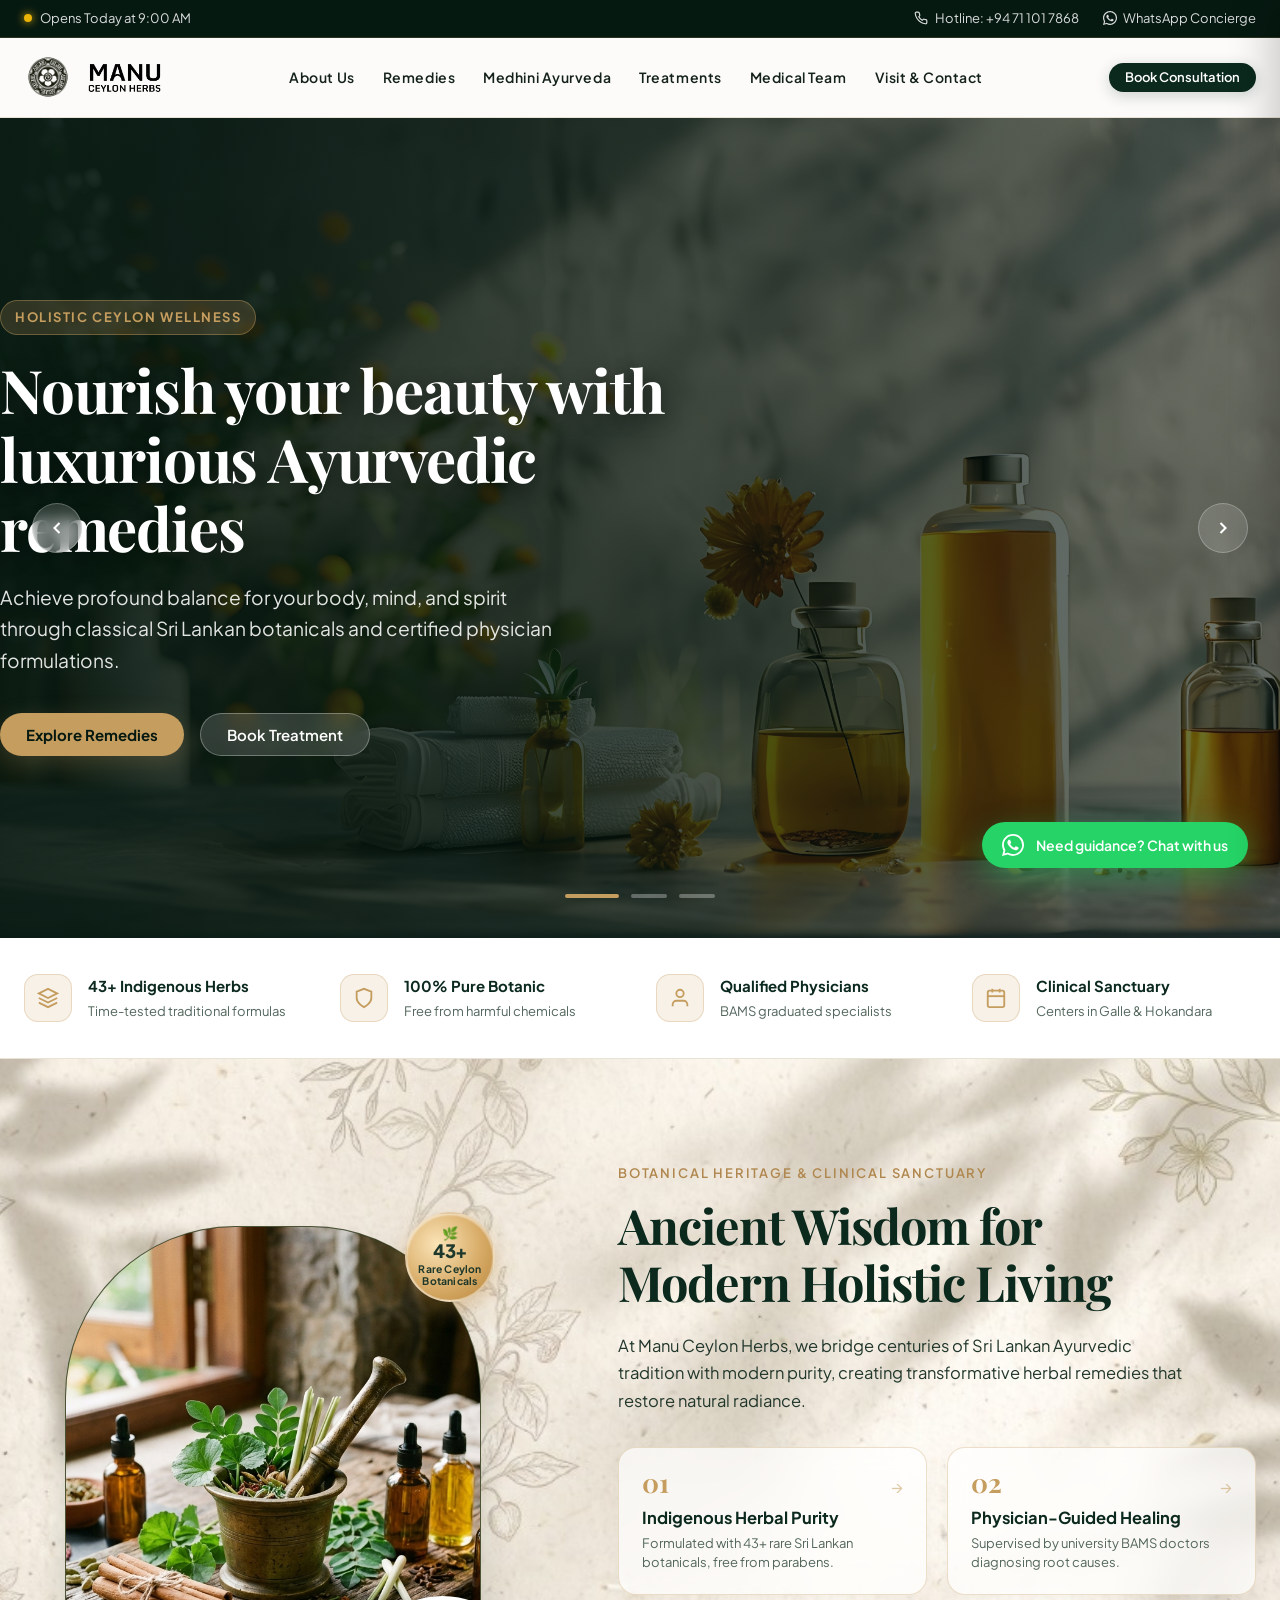
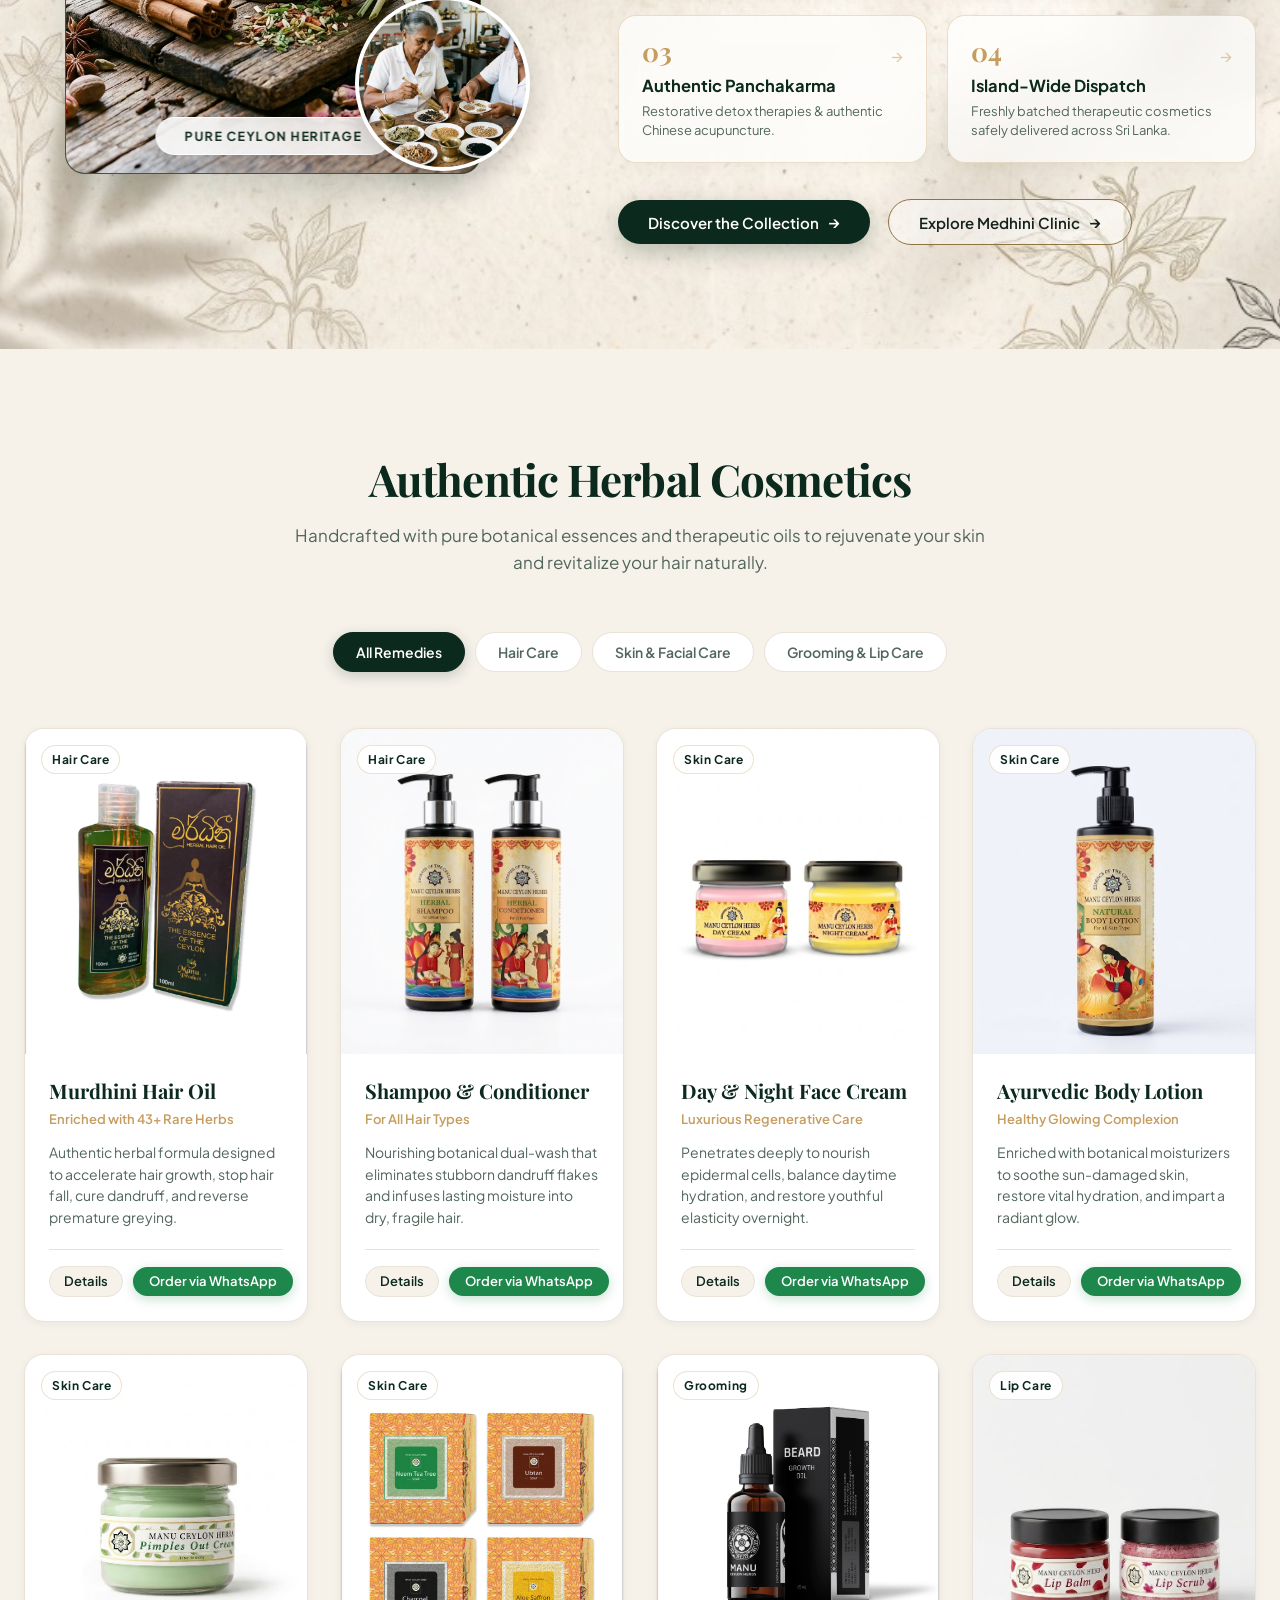
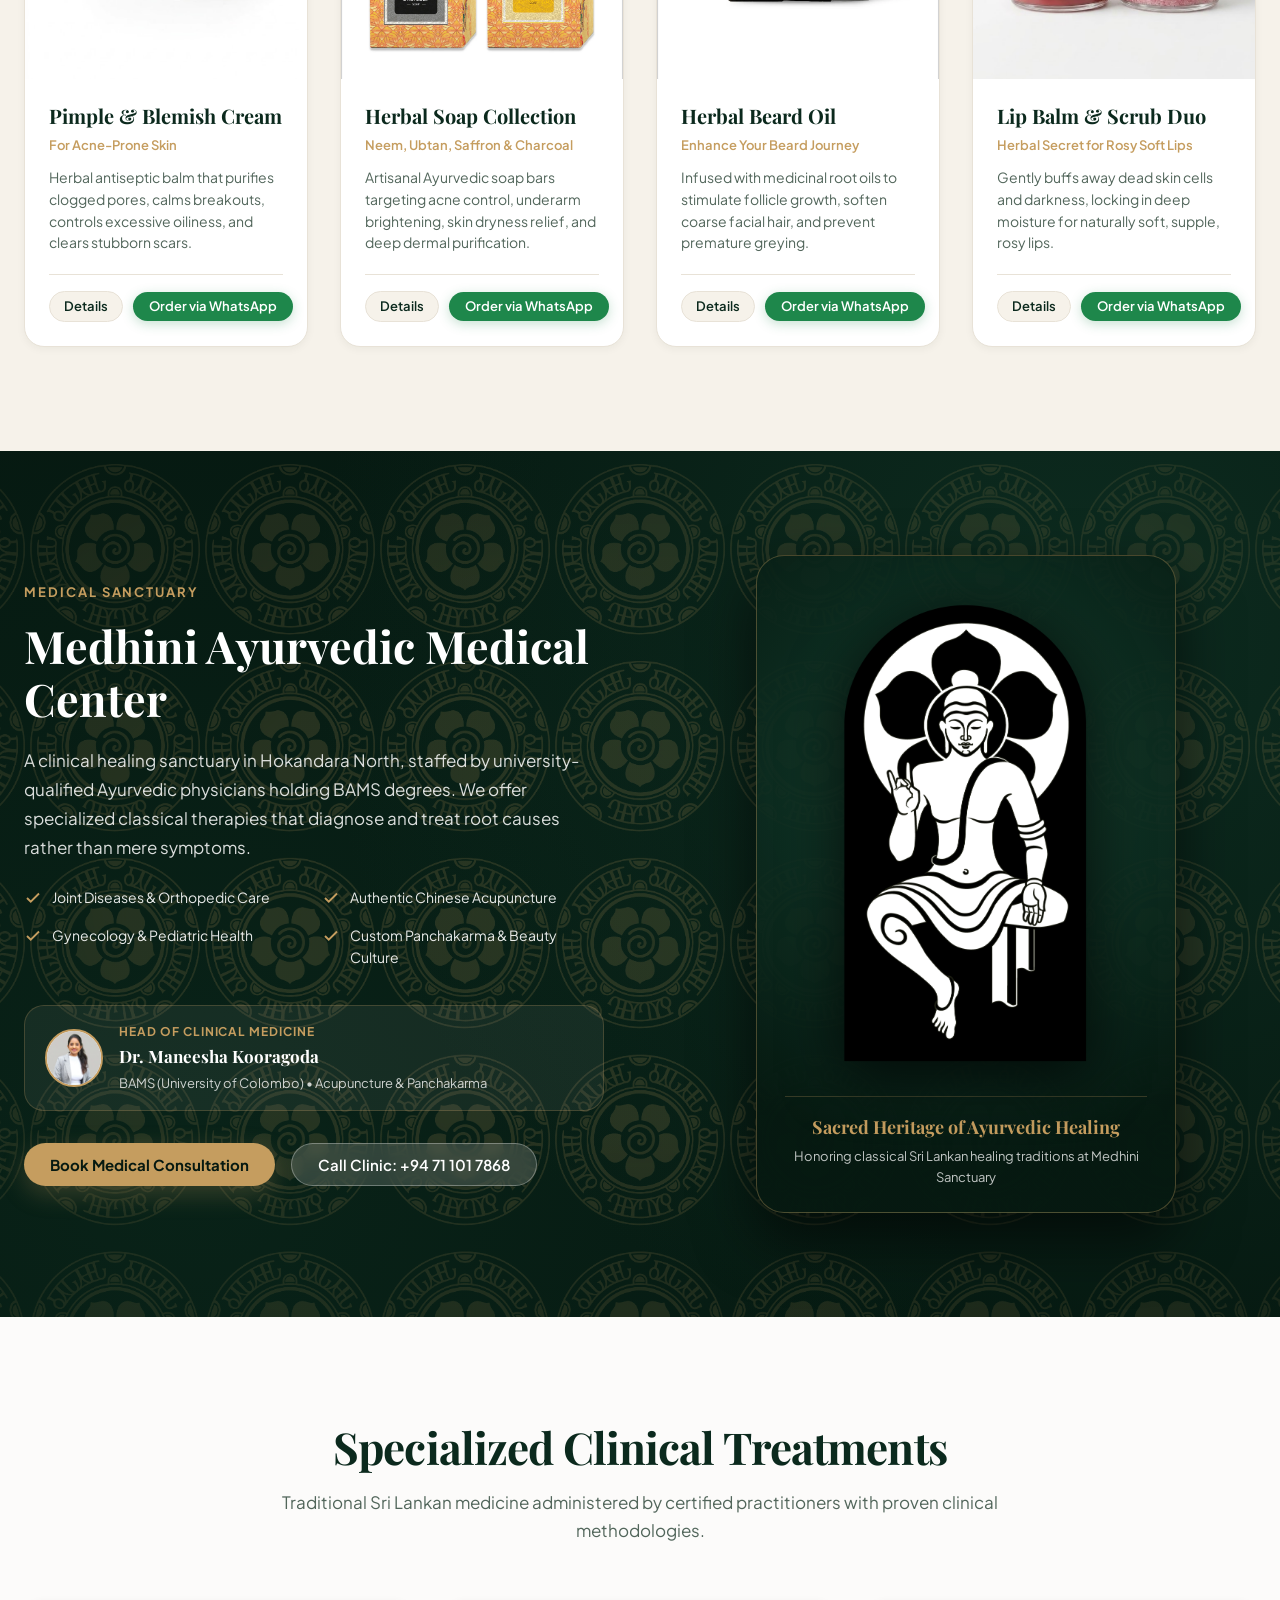
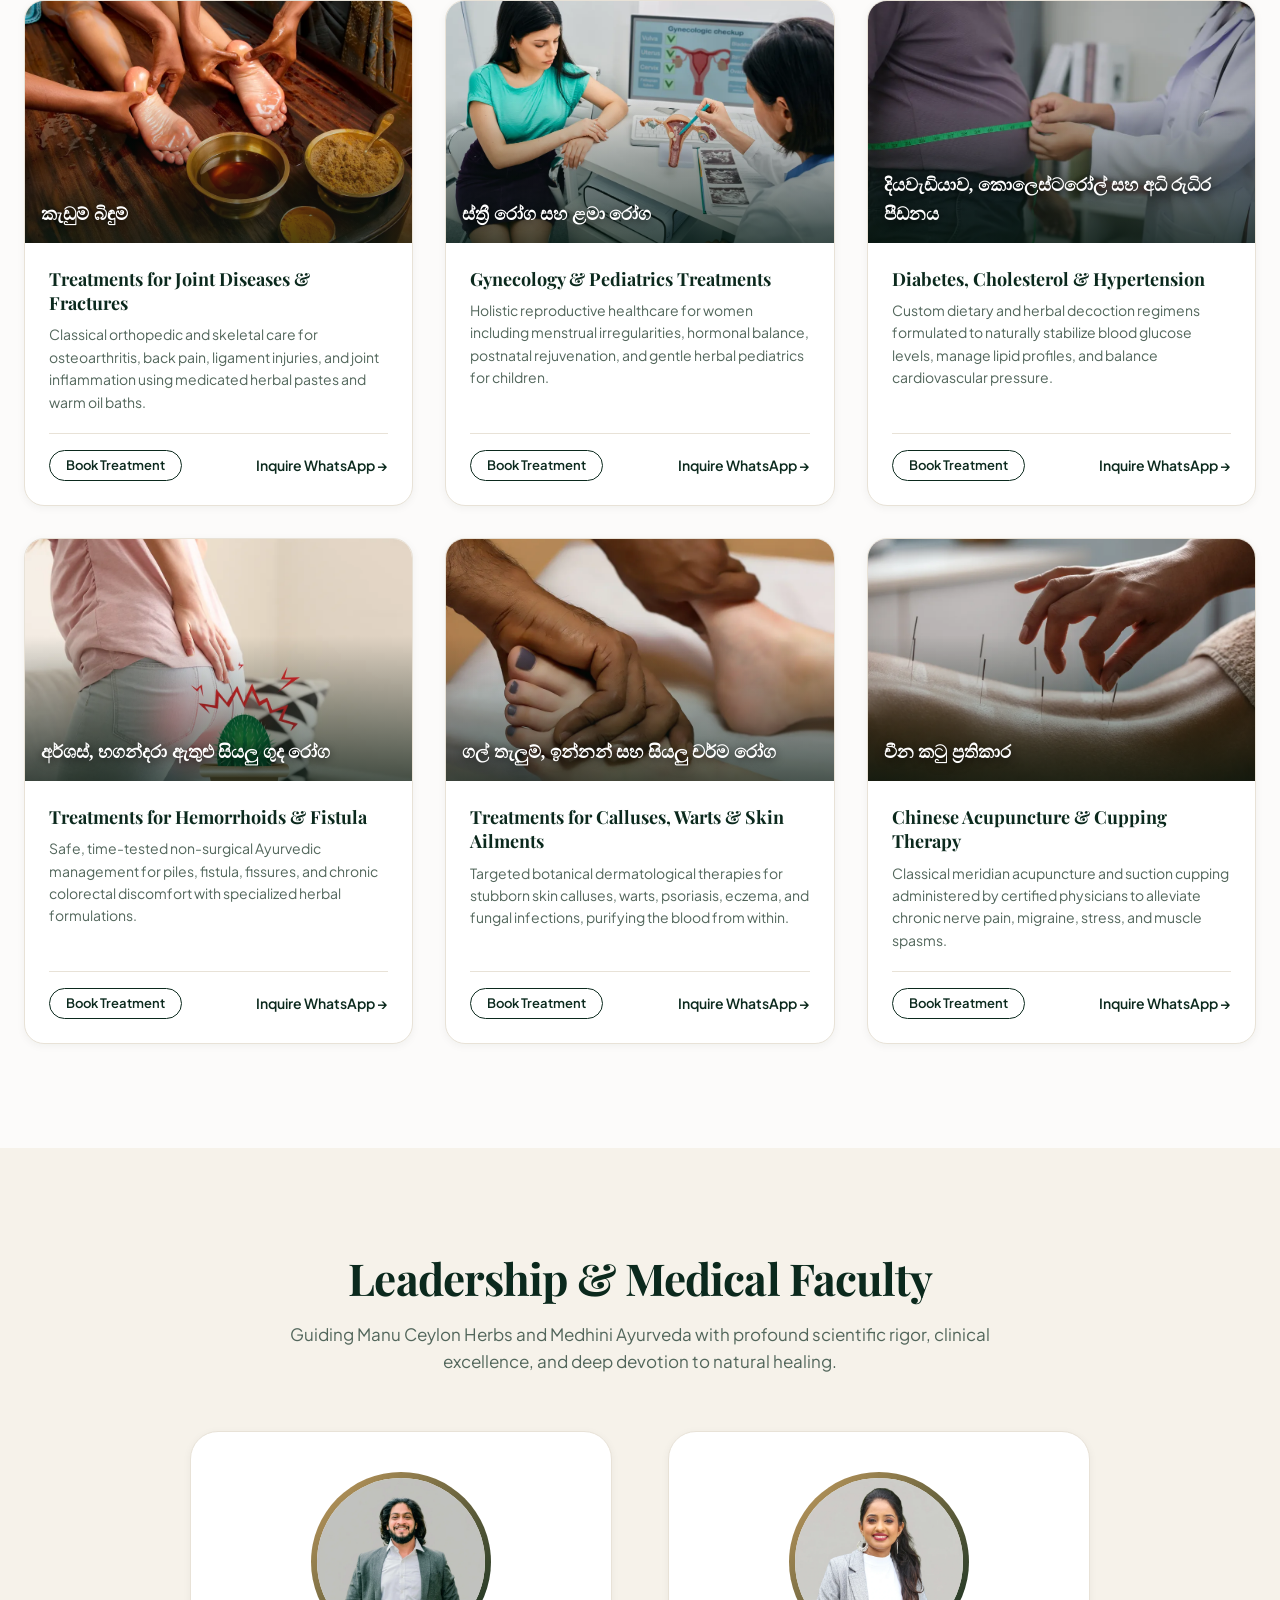
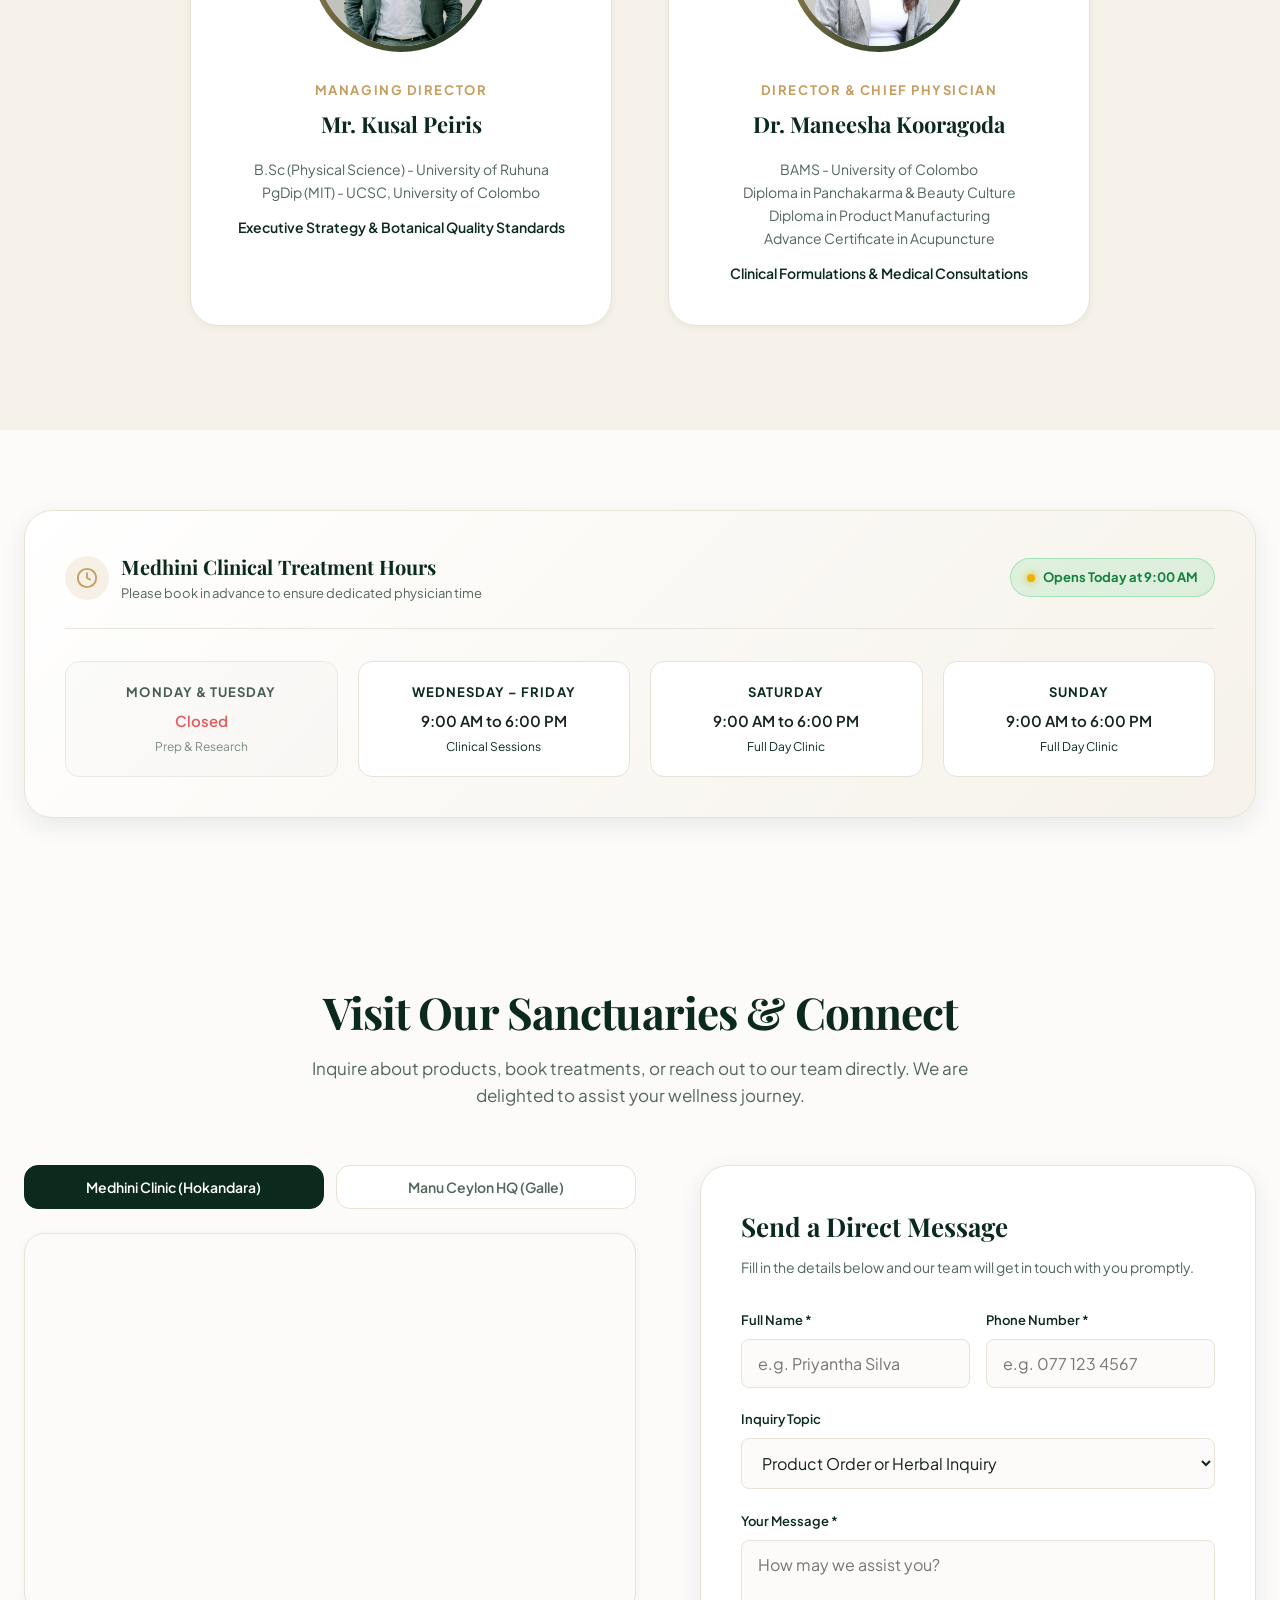
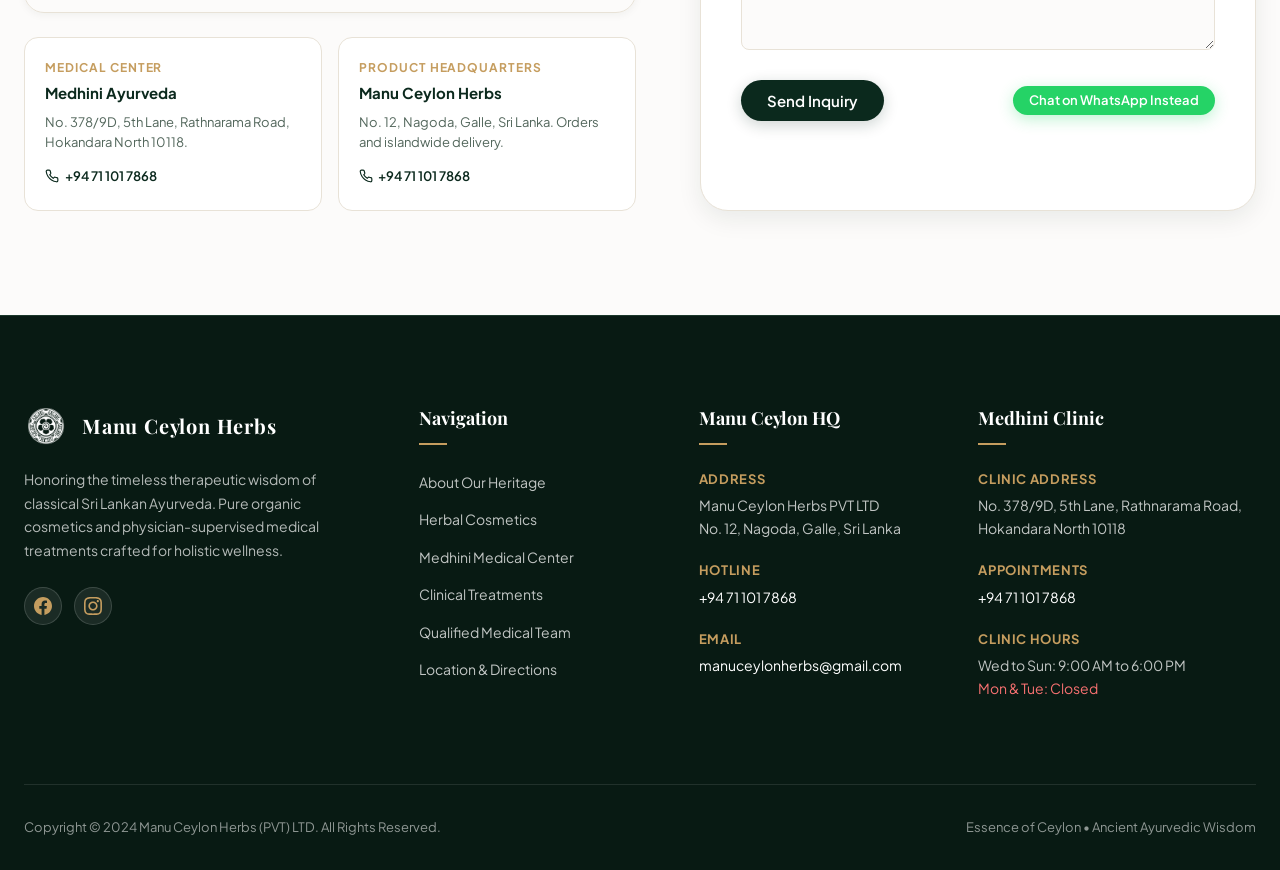
==== commit b1cebe1e: "feat(ui): update visual design, assets, and clinical treatment hours" ====
--- a/index.html
+++ b/index.html
@@ -1,1288 +1,1476 @@
-﻿<!DOCTYPE html>
+<!DOCTYPE html>
 <html lang="en">
 
 <head>
-  <meta charset="UTF-8">
-  <meta name="viewport" content="width=device-width, initial-scale=1.0">
-  <meta name="description"
-    content="Manu Ceylon Herbs and Medhini Ayurveda. Authentic Sri Lankan Ayurvedic herbal cosmetics and physician-led holistic medical sanctuary. Natural healing rooted in ancient Ceylon wisdom.">
-  <title>Manu Ceylon Herbs & Medhini Ayurveda | Authentic Sri Lankan Botanicals</title>
-
-  <!-- Browser Theme Color & Status Bar Styling (Chrome, Safari, Edge) -->
-  <meta name="theme-color" content="#0B281E">
-  <meta name="theme-color" media="(prefers-color-scheme: light)" content="#0B281E">
-  <meta name="theme-color" media="(prefers-color-scheme: dark)" content="#061911">
-  <meta name="apple-mobile-web-app-capable" content="yes">
-  <meta name="apple-mobile-web-app-status-bar-style" content="black-translucent">
-  <meta name="apple-mobile-web-app-title" content="Manu Ceylon">
-  <meta name="msapplication-TileColor" content="#0B281E">
-  <meta name="msapplication-navbutton-color" content="#0B281E">
-
-  <!-- Google Fonts: Botanical Luxury Display, Modern Sans & Sinhala Script -->
-  <link rel="preconnect" href="https://fonts.googleapis.com">
-  <link rel="preconnect" href="https://fonts.gstatic.com" crossorigin>
-  <link
-    href="https://fonts.googleapis.com/css2?family=Playfair+Display:ital,wght@0,500;0,600;0,700;1,600&family=Noto+Serif+Sinhala:wght@600;700&family=Plus+Jakarta+Sans:wght@400;500;600;700&display=swap"
-    rel="stylesheet">
-
-  <link rel="stylesheet" href="styles.css">
-  <link rel="icon" type="image/webp" href="assets/images/logo.webp">
+    <meta charset="UTF-8">
+    <meta name="viewport" content="width=device-width, initial-scale=1.0">
+    <meta name="description"
+        content="Manu Ceylon Herbs and Medhini Ayurveda. Authentic Sri Lankan Ayurvedic herbal cosmetics and physician-led holistic medical sanctuary. Natural healing rooted in ancient Ceylon wisdom.">
+    <title>Manu Ceylon Herbs & Medhini Ayurveda | Authentic Sri Lankan Botanicals</title>
+
+    <!-- Browser Theme Color & Status Bar Styling (Chrome, Safari, Edge) -->
+    <meta name="theme-color" content="#0B281E">
+    <meta name="theme-color" media="(prefers-color-scheme: light)" content="#0B281E">
+    <meta name="theme-color" media="(prefers-color-scheme: dark)" content="#061911">
+    <meta name="mobile-web-app-capable" content="yes">
+    <meta name="apple-mobile-web-app-status-bar-style" content="black-translucent">
+    <meta name="apple-mobile-web-app-title" content="Manu Ceylon">
+    <meta name="msapplication-TileColor" content="#0B281E">
+    <meta name="msapplication-navbutton-color" content="#0B281E">
+
+    <!-- Google Fonts: Botanical Luxury Display, Modern Sans & Sinhala Script -->
+    <link rel="preconnect" href="https://fonts.googleapis.com">
+    <link rel="preconnect" href="https://fonts.gstatic.com" crossorigin>
+    <link
+        href="https://fonts.googleapis.com/css2?family=Playfair+Display:ital,wght@0,500;0,600;0,700;1,600&family=Plus+Jakarta+Sans:wght@400;500;600;700&display=swap"
+        rel="stylesheet">
+
+    <link rel="stylesheet" href="styles.css">
+    <link rel="icon" type="image/webp" href="assets/images/logo.webp">
 </head>
 
 <body>
 
-  <!-- Top Announcement Bar -->
-  <aside class="top-bar" aria-label="Announcement & clinic status">
-    <div class="container top-bar-inner">
-      <div class="top-bar-item clinic-live-status">
-        <span class="status-indicator"></span>
-        <span>Clinic Open: Wed, Sat, Sun 9:30 AM to 6:00 PM</span>
-      </div>
-      <div class="top-bar-links">
-        <a href="tel:+94711017868" class="top-link" title="Call Manu Ceylon Herbs hotline">
-          <svg width="14" height="14" viewBox="0 0 24 24" fill="none" stroke="currentColor" stroke-width="2">
+    <!-- Top Announcement Bar -->
+    <aside class="top-bar" aria-label="Announcement & clinic status">
+        <div class="container top-bar-inner">
+            <div class="top-bar-item clinic-live-status">
+                <span class="status-indicator"></span>
+                <span>Clinic Open: Wed to Sun 9:00 AM to 6:00 PM (Mon & Tue Closed)</span>
+            </div>
+            <div class="top-bar-links">
+                <a href="tel:+94711017868" class="top-link" title="Call Manu Ceylon Herbs hotline">
+                    <svg width="14" height="14" viewBox="0 0 24 24" fill="none" stroke="currentColor" stroke-width="2">
+                        <path
+                            d="M22 16.92v3a2 2 0 0 1-2.18 2 19.79 19.79 0 0 1-8.63-3.07 19.5 19.5 0 0 1-6-6 19.79 19.79 0 0 1-3.07-8.67A2 2 0 0 1 4.11 2h3a2 2 0 0 1 2 1.72 12.84 12.84 0 0 0 .7 2.81 2 2 0 0 1-.45 2.11L8.09 9.91a16 16 0 0 0 6 6l1.27-1.27a2 2 0 0 1 2.11-.45 12.84 12.84 0 0 0 2.81.7A2 2 0 0 1 22 16.92z">
+                        </path>
+                    </svg>
+                    <span>Hotline: +94 71 101 7868</span>
+                </a>
+                <a href="https://wa.me/94711017868" target="_blank" rel="noopener noreferrer" class="top-link"
+                    title="Inquire on WhatsApp">
+                    <svg width="14" height="14" viewBox="0 0 24 24" fill="currentColor">
+                        <path
+                            d="M20.52 3.48A11.9 11.9 0 0 0 12.02 0C5.4 0 .04 5.36.04 11.98c0 2.11.55 4.17 1.6 5.99L0 24l6.19-1.62a11.9 11.9 0 0 0 5.83 1.51h.01c6.62 0 11.98-5.36 11.98-11.98 0-3.2-1.25-6.21-3.49-8.43zM12.02 21.9c-1.79 0-3.55-.48-5.09-1.4l-.36-.22-3.78.99 1.01-3.68-.24-.38a9.92 9.92 0 0 1-1.52-5.23c0-5.5 4.48-9.98 9.98-9.98 2.66 0 5.17 1.04 7.05 2.92a9.93 9.93 0 0 1 2.93 7.06c0 5.5-4.48 9.98-9.98 9.98zm5.47-7.48c-.3-.15-1.78-.88-2.06-.98-.28-.1-.48-.15-.68.15s-.78.98-.95 1.18c-.18.2-.35.23-.65.08s-1.27-.47-2.42-1.5c-.9-.8-1.5-1.78-1.68-2.08-.18-.3-.02-.46.13-.61.14-.14.3-.35.45-.53.15-.18.2-.3.3-.5.1-.2.05-.38-.03-.53-.08-.15-.68-1.64-.93-2.25-.25-.59-.5-.51-.68-.52h-.58c-.2 0-.53.08-.8.38-.28.3-1.05 1.03-1.05 2.51s1.08 2.91 1.23 3.11c.15.2 2.12 3.24 5.14 4.54.72.31 1.28.5 1.72.64.72.23 1.38.2 1.9.12.58-.09 1.78-.73 2.03-1.43.25-.7.25-1.3.18-1.43-.08-.13-.28-.2-.58-.35z" />
+                    </svg>
+                    <span>WhatsApp Concierge</span>
+                </a>
+            </div>
+        </div>
+    </aside>
+
+    <!-- Sticky Site Header -->
+    <header class="site-header" id="siteHeader">
+        <div class="container header-container">
+            <a href="#hero" class="brand-logo-group" aria-label="Manu Ceylon Herbs Homepage">
+                <img src="assets/images/logo.webp" alt="Manu Ceylon Emblem" class="brand-icon" width="48" height="48">
+                <img src="assets/images/logo-text.webp" alt="Manu Ceylon Herbs Wordmark" class="brand-text-logo"
+                    width="160" height="38">
+            </a>
+
+            <!-- Desktop Navigation -->
+            <nav class="main-nav" aria-label="Primary navigation">
+                <a href="#about" class="nav-link">About Us</a>
+                <a href="#products" class="nav-link">Remedies</a>
+                <a href="#clinic" class="nav-link">Medhini Ayurveda</a>
+                <a href="#treatments" class="nav-link">Treatments</a>
+                <a href="#team" class="nav-link">Medical Team</a>
+                <a href="#contact" class="nav-link">Visit & Contact</a>
+            </nav>
+
+            <!-- Desktop Action Group -->
+            <div class="header-cta-group">
+                <button type="button" class="btn btn-primary btn-sm btn-book-treatment"
+                    data-treatment="General Ayurvedic Consultation">
+                    Book Consultation
+                </button>
+                <button class="mobile-toggle" id="mobileToggle" aria-label="Open mobile menu"
+                    aria-expanded="false">
+                    <span></span>
+                    <span></span>
+                    <span></span>
+                </button>
+            </div>
+        </div>
+    </header>
+
+    <!-- Mobile Drawer Backdrop & Menu -->
+    <div class="drawer-backdrop" id="drawerBackdrop"></div>
+    <aside class="mobile-drawer" id="mobileDrawer" aria-label="Mobile menu">
+
+        <ul class="mobile-nav-list">
+            <li><a href="#about" class="mobile-nav-link"><span>About Us</span> <span>→</span></a>
+            </li>
+            <li><a href="#products" class="mobile-nav-link"><span>Our Remedies</span>
+                    <span>→</span></a></li>
+            <li><a href="#clinic" class="mobile-nav-link"><span>Medhini Clinic</span>
+                    <span>→</span></a></li>
+            <li><a href="#treatments" class="mobile-nav-link"><span>Treatments</span>
+                    <span>→</span></a></li>
+            <li><a href="#team" class="mobile-nav-link"><span>Our Doctors</span> <span>→</span></a>
+            </li>
+            <li><a href="#contact" class="mobile-nav-link"><span>Visit & Contact</span>
+                    <span>→</span></a></li>
+        </ul>
+        <div class="mobile-drawer-contact">
+            <p style="font-weight: 700; color: var(--color-primary); margin-bottom: 0.5rem;">
+                Manu Ceylon Herbs</p>
+            <p style="margin-bottom: 0.25rem;">Hotline: +94 71 101 7868</p>
+            <p style="margin-bottom: 1rem;">Galle & Hokandara Centers</p>
+            <button type="button" class="btn btn-gold btn-sm btn-book-treatment" style="width: 100%;"
+                data-treatment="General Ayurvedic Consultation">
+                Book Clinic Appointment
+            </button>
+        </div>
+    </aside>
+
+    <!-- Hero Section with Crossfade Carousel -->
+    <section class="hero-section" id="hero" aria-label="Welcome banner">
+        <div class="carousel-container">
+            <!-- Slide 1 -->
+            <div class="carousel-slide active" data-index="0">
+                <img src="assets/images/slider-3.webp" alt="Ayurvedic herbs and essential botanical oils"
+                    class="carousel-slide-bg" loading="eager">
+                <div class="carousel-slide-overlay"></div>
+                <div class="container hero-content-wrapper">
+                    <div class="hero-text-card">
+                        <span class="hero-eyebrow">Holistic Ceylon Wellness</span>
+                        <h1 class="hero-headline">Nourish your beauty with luxurious
+                            Ayurvedic
+                            remedies</h1>
+                        <p class="hero-subtext">Achieve profound balance for your body,
+                            mind, and
+                            spirit through classical Sri
+                            Lankan botanicals and certified physician formulations.</p>
+                        <div class="hero-actions">
+                            <a href="#products" class="btn btn-gold">Explore
+                                Remedies</a>
+                            <button type="button" class="btn btn-ghost-light btn-book-treatment"
+                                data-treatment="Holistic Wellness Consultation">Book
+                                Treatment</button>
+                        </div>
+                    </div>
+                </div>
+            </div>
+
+            <!-- Slide 2 -->
+            <div class="carousel-slide" data-index="1">
+                <img src="assets/images/slider-1.webp" alt="Traditional herbal mortar and authentic medicinal herbs"
+                    class="carousel-slide-bg" loading="lazy">
+                <div class="carousel-slide-overlay"></div>
+                <div class="container hero-content-wrapper">
+                    <div class="hero-text-card">
+                        <span class="hero-eyebrow">Essence of Ceylon</span>
+                        <h2 class="hero-headline">Experience pure therapeutic cosmetics
+                            from nature
+                        </h2>
+                        <p class="hero-subtext">Handcrafted with ancient herbal recipes,
+                            free from
+                            harsh parabens and synthetic
+                            sulfates, for healthy radiant skin and vibrant hair.</p>
+                        <div class="hero-actions">
+                            <a href="#products" class="btn btn-gold">Browse
+                                Apothecary</a>
+                            <a href="#about" class="btn btn-ghost-light">Our Botanical
+                                Heritage</a>
+                        </div>
+                    </div>
+                </div>
+            </div>
+
+            <!-- Slide 3 -->
+            <div class="carousel-slide" data-index="2">
+                <img src="assets/images/slider-2.webp" alt="Soothing green nature and tranquil Ayurvedic sanctuary"
+                    class="carousel-slide-bg" loading="lazy">
+                <div class="carousel-slide-overlay"></div>
+                <div class="container hero-content-wrapper">
+                    <div class="hero-text-card">
+                        <span class="hero-eyebrow">Medhini Medical Sanctuary</span>
+                        <h2 class="hero-headline">Let classical Ayurveda restore your
+                            vitality and
+                            health</h2>
+                        <p class="hero-subtext">Qualified Ayurvedic doctors offering
+                            personalized
+                            Panchakarma, joint relief
+                            therapies, and authentic Chinese acupuncture.</p>
+                        <div class="hero-actions">
+                            <a href="#treatments" class="btn btn-gold">View
+                                Treatments</a>
+                            <a href="#contact" class="btn btn-ghost-light">Consult
+                                Doctors</a>
+                        </div>
+                    </div>
+                </div>
+            </div>
+        </div>
+
+        <!-- Carousel Controls -->
+        <button class="carousel-nav-btn prev" aria-label="Previous slide">
+            <svg width="20" height="20" viewBox="0 0 24 24" fill="none" stroke="currentColor" stroke-width="2.5">
+                <polyline points="15 18 9 12 15 6"></polyline>
+            </svg>
+        </button>
+        <button class="carousel-nav-btn next" aria-label="Next slide">
+            <svg width="20" height="20" viewBox="0 0 24 24" fill="none" stroke="currentColor" stroke-width="2.5">
+                <polyline points="9 18 15 12 9 6"></polyline>
+            </svg>
+        </button>
+
+        <!-- Carousel Indicators -->
+        <div class="carousel-indicators">
+            <button class="carousel-indicator-dot active" aria-label="Go to slide 1"></button>
+            <button class="carousel-indicator-dot" aria-label="Go to slide 2"></button>
+            <button class="carousel-indicator-dot" aria-label="Go to slide 3"></button>
+        </div>
+    </section>
+
+    <!-- Value & Trust Pillars Strip -->
+    <section class="trust-strip" aria-label="Key highlights">
+        <div class="container">
+            <div class="trust-grid">
+                <div class="trust-item">
+                    <div class="trust-icon-box">
+                        <svg width="22" height="22" viewBox="0 0 24 24" fill="none" stroke="currentColor"
+                            stroke-width="2">
+                            <path d="M12 2L2 7l10 5 10-5-10-5zM2 17l10 5 10-5M2 12l10 5 10-5"></path>
+                        </svg>
+                    </div>
+                    <div>
+                        <h3 class="trust-item-title">43+ Indigenous Herbs</h3>
+                        <p class="trust-item-sub">Time-tested traditional formulas</p>
+                    </div>
+                </div>
+                <div class="trust-item">
+                    <div class="trust-icon-box">
+                        <svg width="22" height="22" viewBox="0 0 24 24" fill="none" stroke="currentColor"
+                            stroke-width="2">
+                            <path d="M12 22s8-4 8-10V5l-8-3-8 3v7c0 6 8 10 8 10z"></path>
+                        </svg>
+                    </div>
+                    <div>
+                        <h3 class="trust-item-title">100% Pure Botanic</h3>
+                        <p class="trust-item-sub">Free from harmful chemicals</p>
+                    </div>
+                </div>
+                <div class="trust-item">
+                    <div class="trust-icon-box">
+                        <svg width="22" height="22" viewBox="0 0 24 24" fill="none" stroke="currentColor"
+                            stroke-width="2">
+                            <path d="M20 21v-2a4 4 0 0 0-4-4H8a4 4 0 0 0-4 4v2"></path>
+                            <circle cx="12" cy="7" r="4"></circle>
+                        </svg>
+                    </div>
+                    <div>
+                        <h3 class="trust-item-title">Qualified Physicians</h3>
+                        <p class="trust-item-sub">BAMS graduated specialists</p>
+                    </div>
+                </div>
+                <div class="trust-item">
+                    <div class="trust-icon-box">
+                        <svg width="22" height="22" viewBox="0 0 24 24" fill="none" stroke="currentColor"
+                            stroke-width="2">
+                            <rect x="3" y="4" width="18" height="18" rx="2" ry="2"></rect>
+                            <line x1="16" y1="2" x2="16" y2="6"></line>
+                            <line x1="8" y1="2" x2="8" y2="6"></line>
+                            <line x1="3" y1="10" x2="21" y2="10"></line>
+                        </svg>
+                    </div>
+                    <div>
+                        <h3 class="trust-item-title">Clinical Sanctuary</h3>
+                        <p class="trust-item-sub">Centers in Galle & Hokandara</p>
+                    </div>
+                </div>
+            </div>
+        </div>
+    </section>
+
+    <!-- About Section (Precise User Mockup Layout) -->
+    <section class="about-section" id="about">
+        <div class="container">
+            <div class="about-grid">
+                <!-- Visual Column (Arched Main Photo, Circular Inset, Gold Seal, Pill Badge) -->
+                <div class="about-visual-column">
+                    <div class="about-arch-card">
+                        <img src="assets/images/about-botanical.jpg"
+                            alt="Authentic Sri Lankan Ayurvedic botanical preparation with mortar and pestle, Ceylon cinnamon, and medicinal herbal oils"
+                            class="about-arch-img" width="500" height="650" loading="lazy">
+
+                        <!-- Bottom Frosted Pill Badge -->
+                        <div class="about-arch-badge">
+                            <span>Pure Ceylon Heritage</span>
+                        </div>
+                    </div>
+
+                    <!-- Overlapping Circular Clinic Hands Inset -->
+                    <div class="about-inset-circle">
+                        <img src="assets/images/about-clinic-hands.jpg"
+                            alt="Ayurvedic physicians preparing classical botanicals" width="200" height="200"
+                            loading="lazy">
+                    </div>
+
+                    <!-- Top-Right Scalloped / Circular Gold Seal Medal -->
+                    <div class="about-gold-seal">
+                        <div class="seal-inner">
+                            <span class="seal-leaf">🌿</span>
+                            <span class="seal-num">43+</span>
+                            <span class="seal-line1">Rare Ceylon</span>
+                            <span class="seal-line2">Botanicals</span>
+                        </div>
+                    </div>
+                </div>
+
+                <!-- Content Column (Kicker, 2-line Headline, Paragraph, 2x2 Cards, Buttons) -->
+                <div class="about-content-column">
+                    <span class="about-kicker">Botanical Heritage & Clinical Sanctuary</span>
+
+                    <h2 class="about-headline">
+                        <span class="headline-part1">Ancient Wisdom for</span>
+                        <span class="headline-part2">Modern Holistic Living</span>
+                    </h2>
+
+                    <p class="about-subtext">At Manu Ceylon Herbs, we bridge centuries of Sri
+                        Lankan
+                        Ayurvedic tradition with modern purity, creating transformative herbal remedies that restore
+                        natural
+                        radiance.</p>
+
+                    <!-- 2x2 Feature Cards Grid -->
+                    <div class="about-cards-grid">
+                        <!-- Card 01 -->
+                        <div class="about-feature-card">
+                            <div class="card-top-row">
+                                <span class="card-num">01</span>
+                                <span class="card-arrow" aria-hidden="true">→</span>
+                            </div>
+                            <h3 class="card-title">Indigenous Herbal Purity</h3>
+                            <p class="card-desc">Formulated with 43+ rare Sri Lankan botanicals,
+                                free from
+                                parabens.</p>
+                        </div>
+
+                        <!-- Card 02 -->
+                        <div class="about-feature-card">
+                            <div class="card-top-row">
+                                <span class="card-num">02</span>
+                                <span class="card-arrow" aria-hidden="true">→</span>
+                            </div>
+                            <h3 class="card-title">Physician-Guided Healing</h3>
+                            <p class="card-desc">Supervised by university BAMS doctors
+                                diagnosing root causes.
+                            </p>
+                        </div>
+
+                        <!-- Card 03 -->
+                        <div class="about-feature-card">
+                            <div class="card-top-row">
+                                <span class="card-num">03</span>
+                                <span class="card-arrow" aria-hidden="true">→</span>
+                            </div>
+                            <h3 class="card-title">Authentic Panchakarma</h3>
+                            <p class="card-desc">Restorative detox therapies & authentic Chinese
+                                acupuncture.
+                            </p>
+                        </div>
+
+                        <!-- Card 04 -->
+                        <div class="about-feature-card">
+                            <div class="card-top-row">
+                                <span class="card-num">04</span>
+                                <span class="card-arrow" aria-hidden="true">→</span>
+                            </div>
+                            <h3 class="card-title">Island-Wide Dispatch</h3>
+                            <p class="card-desc">Freshly batched therapeutic cosmetics safely
+                                delivered across
+                                Sri Lanka.</p>
+                        </div>
+                    </div>
+
+                    <!-- Dual Call to Action Buttons -->
+                    <div class="about-actions-group">
+                        <a href="#products" class="btn btn-about-primary">
+                            <span>Discover the Collection</span>
+                            <span class="btn-arrow" aria-hidden="true">→</span>
+                        </a>
+                        <a href="#clinic" class="btn btn-about-secondary">
+                            <span>Explore Medhini Clinic</span>
+                            <span class="btn-arrow" aria-hidden="true">→</span>
+                        </a>
+                    </div>
+                </div>
+            </div>
+        </div>
+    </section>
+
+    <!-- Products Section (Interactive Apothecary Collection) -->
+    <section class="products-section" id="products">
+        <div class="container">
+            <div class="section-head">
+                <h2 class="section-title">Authentic Herbal Cosmetics</h2>
+                <p class="section-desc">Handcrafted with pure botanical essences and
+                    therapeutic oils
+                    to rejuvenate your skin
+                    and revitalize your hair naturally.</p>
+            </div>
+
+            <!-- Category Filter Tabs -->
+            <div class="filter-tabs">
+                <button type="button" class="filter-btn active" data-filter="all">All
+                    Remedies</button>
+                <button type="button" class="filter-btn" data-filter="hair">Hair
+                    Care</button>
+                <button type="button" class="filter-btn" data-filter="skin">Skin &
+                    Facial
+                    Care</button>
+                <button type="button" class="filter-btn" data-filter="grooming">Grooming &
+                    Lip Care</button>
+            </div>
+
+            <!-- Products Grid -->
+            <div class="products-grid">
+                <!-- 1. Murdhini Hair Oil -->
+                <article class="product-card" data-category="hair">
+                    <div class="product-image-wrap">
+                        <span class="product-tag">Hair Care</span>
+                        <img src="assets/images/hair-oil.webp" alt="Murdhini Hair Oil bottle" class="product-card-img"
+                            width="300" height="345" loading="lazy">
+                        <button type="button" class="product-quick-view-btn btn-quick-view" data-product-id="hair-oil">
+                            <svg width="14" height="14" viewBox="0 0 24 24" fill="none" stroke="currentColor"
+                                stroke-width="2">
+                                <path d="M1 12s4-8 11-8 11 8 11 8-4 8-11 8-11-8-11-8z"></path>
+                                <circle cx="12" cy="12" r="3"></circle>
+                            </svg>
+                            <span>Quick View</span>
+                        </button>
+                    </div>
+                    <div class="product-card-content">
+                        <h3 class="product-title">Murdhini Hair Oil</h3>
+                        <p class="product-subtitle">Enriched with 43+ Rare Herbs</p>
+                        <p class="product-desc">Authentic herbal formula designed to accelerate hair growth, stop hair
+                            fall, cure
+                            dandruff, and reverse premature greying.</p>
+                        <div class="product-card-footer">
+                            <button type="button" class="btn btn-secondary btn-sm btn-quick-view"
+                                data-product-id="hair-oil">Details</button>
+                            <a href="https://wa.me/94711017868?text=Hello%20Manu%20Ceylon%20Herbs!%20I%20would%20like%20to%20order%20Murdhini%20Hair%20Oil."
+                                target="_blank" rel="noopener noreferrer" class="btn btn-whatsapp btn-sm">
+                                Order via WhatsApp
+                            </a>
+                        </div>
+                    </div>
+                </article>
+
+                <!-- 2. Shampoo & Conditioner -->
+                <article class="product-card" data-category="hair">
+                    <div class="product-image-wrap">
+                        <span class="product-tag">Hair Care</span>
+                        <img src="assets/images/shampoo-and-conditioner.jpg" alt="Herbal Shampoo and Conditioner"
+                            class="product-card-img" width="300" height="345" loading="lazy">
+                        <button type="button" class="product-quick-view-btn btn-quick-view"
+                            data-product-id="shampoo-conditioner">
+                            <svg width="14" height="14" viewBox="0 0 24 24" fill="none" stroke="currentColor"
+                                stroke-width="2">
+                                <path d="M1 12s4-8 11-8 11 8 11 8-4 8-11 8-11-8-11-8z"></path>
+                                <circle cx="12" cy="12" r="3"></circle>
+                            </svg>
+                            <span>Quick View</span>
+                        </button>
+                    </div>
+                    <div class="product-card-content">
+                        <h3 class="product-title">Shampoo & Conditioner</h3>
+                        <p class="product-subtitle">For All Hair Types</p>
+                        <p class="product-desc">Nourishing botanical dual-wash that eliminates stubborn dandruff flakes
+                            and infuses
+                            lasting moisture into dry, fragile hair.</p>
+                        <div class="product-card-footer">
+                            <button type="button" class="btn btn-secondary btn-sm btn-quick-view"
+                                data-product-id="shampoo-conditioner">Details</button>
+                            <a href="https://wa.me/94711017868?text=Hello%20Manu%20Ceylon%20Herbs!%20I%20would%20like%20to%20order%20Herbal%20Shampoo%20and%20Conditioner."
+                                target="_blank" rel="noopener noreferrer" class="btn btn-whatsapp btn-sm">
+                                Order via WhatsApp
+                            </a>
+                        </div>
+                    </div>
+                </article>
+
+                <!-- 3. Day & Night Cream -->
+                <article class="product-card" data-category="skin">
+                    <div class="product-image-wrap">
+                        <span class="product-tag">Skin Care</span>
+                        <img src="assets/images/day-night-cream.jpg" alt="Day and Night Cream jar"
+                            class="product-card-img" width="300" height="345" loading="lazy">
+                        <button type="button" class="product-quick-view-btn btn-quick-view"
+                            data-product-id="day-night-cream">
+                            <svg width="14" height="14" viewBox="0 0 24 24" fill="none" stroke="currentColor"
+                                stroke-width="2">
+                                <path d="M1 12s4-8 11-8 11 8 11 8-4 8-11 8-11-8-11-8z"></path>
+                                <circle cx="12" cy="12" r="3"></circle>
+                            </svg>
+                            <span>Quick View</span>
+                        </button>
+                    </div>
+                    <div class="product-card-content">
+                        <h3 class="product-title">Day & Night Face Cream</h3>
+                        <p class="product-subtitle">Luxurious Regenerative Care</p>
+                        <p class="product-desc">Penetrates deeply to nourish epidermal cells, balance daytime hydration,
+                            and restore
+                            youthful elasticity overnight.</p>
+                        <div class="product-card-footer">
+                            <button type="button" class="btn btn-secondary btn-sm btn-quick-view"
+                                data-product-id="day-night-cream">Details</button>
+                            <a href="https://wa.me/94711017868?text=Hello%20Manu%20Ceylon%20Herbs!%20I%20would%20like%20to%20order%20Day%20and%20Night%20Cream."
+                                target="_blank" rel="noopener noreferrer" class="btn btn-whatsapp btn-sm">
+                                Order via WhatsApp
+                            </a>
+                        </div>
+                    </div>
+                </article>
+
+                <!-- 4. Body Lotion -->
+                <article class="product-card" data-category="skin">
+                    <div class="product-image-wrap">
+                        <span class="product-tag">Skin Care</span>
+                        <img src="assets/images/body-lotion.jpg" alt="Herbal Body Lotion bottle"
+                            class="product-card-img" width="300" height="345" loading="lazy">
+                        <button type="button" class="product-quick-view-btn btn-quick-view"
+                            data-product-id="body-lotion">
+                            <svg width="14" height="14" viewBox="0 0 24 24" fill="none" stroke="currentColor"
+                                stroke-width="2">
+                                <path d="M1 12s4-8 11-8 11 8 11 8-4 8-11 8-11-8-11-8z"></path>
+                                <circle cx="12" cy="12" r="3"></circle>
+                            </svg>
+                            <span>Quick View</span>
+                        </button>
+                    </div>
+                    <div class="product-card-content">
+                        <h3 class="product-title">Ayurvedic Body Lotion</h3>
+                        <p class="product-subtitle">Healthy Glowing Complexion</p>
+                        <p class="product-desc">Enriched with botanical moisturizers to soothe sun-damaged skin, restore
+                            vital
+                            hydration, and impart a radiant glow.</p>
+                        <div class="product-card-footer">
+                            <button type="button" class="btn btn-secondary btn-sm btn-quick-view"
+                                data-product-id="body-lotion">Details</button>
+                            <a href="https://wa.me/94711017868?text=Hello%20Manu%20Ceylon%20Herbs!%20I%20would%20like%20to%20order%20Ayurvedic%20Body%20Lotion."
+                                target="_blank" rel="noopener noreferrer" class="btn btn-whatsapp btn-sm">
+                                Order via WhatsApp
+                            </a>
+                        </div>
+                    </div>
+                </article>
+
+                <!-- 5. Pimple Cream -->
+                <article class="product-card" data-category="skin">
+                    <div class="product-image-wrap">
+                        <span class="product-tag">Skin Care</span>
+                        <img src="assets/images/pimple-cream.jpg" alt="Pimple Cream jar" class="product-card-img"
+                            width="300" height="345" loading="lazy">
+                        <button type="button" class="product-quick-view-btn btn-quick-view"
+                            data-product-id="pimple-cream">
+                            <svg width="14" height="14" viewBox="0 0 24 24" fill="none" stroke="currentColor"
+                                stroke-width="2">
+                                <path d="M1 12s4-8 11-8 11 8 11 8-4 8-11 8-11-8-11-8z"></path>
+                                <circle cx="12" cy="12" r="3"></circle>
+                            </svg>
+                            <span>Quick View</span>
+                        </button>
+                    </div>
+                    <div class="product-card-content">
+                        <h3 class="product-title">Pimple & Blemish Cream</h3>
+                        <p class="product-subtitle">For Acne-Prone Skin</p>
+                        <p class="product-desc">Herbal antiseptic balm that purifies clogged pores, calms breakouts,
+                            controls
+                            excessive oiliness, and clears stubborn scars.</p>
+                        <div class="product-card-footer">
+                            <button type="button" class="btn btn-secondary btn-sm btn-quick-view"
+                                data-product-id="pimple-cream">Details</button>
+                            <a href="https://wa.me/94711017868?text=Hello%20Manu%20Ceylon%20Herbs!%20I%20would%20like%20to%20order%20Pimple%20Cream."
+                                target="_blank" rel="noopener noreferrer" class="btn btn-whatsapp btn-sm">
+                                Order via WhatsApp
+                            </a>
+                        </div>
+                    </div>
+                </article>
+
+                <!-- 6. Herbal Soap Collection -->
+                <article class="product-card" data-category="skin">
+                    <div class="product-image-wrap">
+                        <span class="product-tag">Skin Care</span>
+                        <img src="assets/images/soap.webp" alt="Herbal artisan soap bars" class="product-card-img"
+                            width="300" height="345" loading="lazy">
+                        <button type="button" class="product-quick-view-btn btn-quick-view"
+                            data-product-id="herbal-soap">
+                            <svg width="14" height="14" viewBox="0 0 24 24" fill="none" stroke="currentColor"
+                                stroke-width="2">
+                                <path d="M1 12s4-8 11-8 11 8 11 8-4 8-11 8-11-8-11-8z"></path>
+                                <circle cx="12" cy="12" r="3"></circle>
+                            </svg>
+                            <span>Quick View</span>
+                        </button>
+                    </div>
+                    <div class="product-card-content">
+                        <h3 class="product-title">Herbal Soap Collection</h3>
+                        <p class="product-subtitle">Neem, Ubtan, Saffron & Charcoal</p>
+                        <p class="product-desc">Artisanal Ayurvedic soap bars targeting acne control, underarm
+                            brightening, skin
+                            dryness relief, and deep dermal purification.</p>
+                        <div class="product-card-footer">
+                            <button type="button" class="btn btn-secondary btn-sm btn-quick-view"
+                                data-product-id="herbal-soap">Details</button>
+                            <a href="https://wa.me/94711017868?text=Hello%20Manu%20Ceylon%20Herbs!%20I%20would%20like%20to%20order%20Herbal%20Soap%20Collection."
+                                target="_blank" rel="noopener noreferrer" class="btn btn-whatsapp btn-sm">
+                                Order via WhatsApp
+                            </a>
+                        </div>
+                    </div>
+                </article>
+
+                <!-- 7. Beard Oil -->
+                <article class="product-card" data-category="grooming">
+                    <div class="product-image-wrap">
+                        <span class="product-tag">Grooming</span>
+                        <img src="assets/images/beard-oil.webp" alt="Herbal Beard Oil bottle" class="product-card-img"
+                            width="300" height="345" loading="lazy">
+                        <button type="button" class="product-quick-view-btn btn-quick-view" data-product-id="beard-oil">
+                            <svg width="14" height="14" viewBox="0 0 24 24" fill="none" stroke="currentColor"
+                                stroke-width="2">
+                                <path d="M1 12s4-8 11-8 11 8 11 8-4 8-11 8-11-8-11-8z"></path>
+                                <circle cx="12" cy="12" r="3"></circle>
+                            </svg>
+                            <span>Quick View</span>
+                        </button>
+                    </div>
+                    <div class="product-card-content">
+                        <h3 class="product-title">Herbal Beard Oil</h3>
+                        <p class="product-subtitle">Enhance Your Beard Journey</p>
+                        <p class="product-desc">Infused with medicinal root oils to stimulate follicle growth, soften
+                            coarse facial
+                            hair, and prevent premature greying.</p>
+                        <div class="product-card-footer">
+                            <button type="button" class="btn btn-secondary btn-sm btn-quick-view"
+                                data-product-id="beard-oil">Details</button>
+                            <a href="https://wa.me/94711017868?text=Hello%20Manu%20Ceylon%20Herbs!%20I%20would%20like%20to%20order%20Herbal%20Beard%20Oil."
+                                target="_blank" rel="noopener noreferrer" class="btn btn-whatsapp btn-sm">
+                                Order via WhatsApp
+                            </a>
+                        </div>
+                    </div>
+                </article>
+
+                <!-- 8. Lip Balm & Scrub -->
+                <article class="product-card" data-category="grooming">
+                    <div class="product-image-wrap">
+                        <span class="product-tag">Lip Care</span>
+                        <img src="assets/images/lip-balm-scrub.jpg" alt="Lip Balm and Lip Scrub set"
+                            class="product-card-img" width="300" height="345" loading="lazy">
+                        <button type="button" class="product-quick-view-btn btn-quick-view"
+                            data-product-id="lip-balm-scrub">
+                            <svg width="14" height="14" viewBox="0 0 24 24" fill="none" stroke="currentColor"
+                                stroke-width="2">
+                                <path d="M1 12s4-8 11-8 11 8 11 8-4 8-11 8-11-8-11-8z"></path>
+                                <circle cx="12" cy="12" r="3"></circle>
+                            </svg>
+                            <span>Quick View</span>
+                        </button>
+                    </div>
+                    <div class="product-card-content">
+                        <h3 class="product-title">Lip Balm & Scrub Duo</h3>
+                        <p class="product-subtitle">Herbal Secret for Rosy Soft Lips</p>
+                        <p class="product-desc">Gently buffs away dead skin cells and darkness, locking in deep moisture
+                            for
+                            naturally soft, supple, rosy lips.</p>
+                        <div class="product-card-footer">
+                            <button type="button" class="btn btn-secondary btn-sm btn-quick-view"
+                                data-product-id="lip-balm-scrub">Details</button>
+                            <a href="https://wa.me/94711017868?text=Hello%20Manu%20Ceylon%20Herbs!%20I%20would%20like%20to%20order%20Lip%20Balm%20and%20Scrub."
+                                target="_blank" rel="noopener noreferrer" class="btn btn-whatsapp btn-sm">
+                                Order via WhatsApp
+                            </a>
+                        </div>
+                    </div>
+                </article>
+            </div>
+        </div>
+    </section>
+
+    <!-- Clinic Spotlight Banner (Medhini Ayurveda Medical Sanctuary) -->
+    <section class="clinic-spotlight-section" id="clinic">
+        <div class="clinic-pattern-overlay" aria-hidden="true"></div>
+        <div class="container">
+            <div class="clinic-spotlight-grid">
+                <!-- Content Side -->
+                <div class="clinic-spotlight-content">
+                    <span class="clinic-eyebrow">Medical Sanctuary</span>
+                    <h2 class="clinic-headline">Medhini Ayurvedic Medical Center</h2>
+                    <p class="clinic-lead">A clinical healing sanctuary in Hokandara North,
+                        staffed by
+                        university-qualified
+                        Ayurvedic physicians holding BAMS degrees. We offer specialized classical therapies that
+                        diagnose and treat
+                        root causes rather than mere symptoms.</p>
+
+                    <div class="clinic-specialties">
+                        <div class="clinic-spec-item">
+                            <svg width="18" height="18" viewBox="0 0 24 24" fill="none" stroke="currentColor"
+                                stroke-width="2.5">
+                                <polyline points="20 6 9 17 4 12"></polyline>
+                            </svg>
+                            <span>Joint Diseases & Orthopedic Care</span>
+                        </div>
+                        <div class="clinic-spec-item">
+                            <svg width="18" height="18" viewBox="0 0 24 24" fill="none" stroke="currentColor"
+                                stroke-width="2.5">
+                                <polyline points="20 6 9 17 4 12"></polyline>
+                            </svg>
+                            <span>Authentic Chinese Acupuncture</span>
+                        </div>
+                        <div class="clinic-spec-item">
+                            <svg width="18" height="18" viewBox="0 0 24 24" fill="none" stroke="currentColor"
+                                stroke-width="2.5">
+                                <polyline points="20 6 9 17 4 12"></polyline>
+                            </svg>
+                            <span>Gynecology & Pediatric Health</span>
+                        </div>
+                        <div class="clinic-spec-item">
+                            <svg width="18" height="18" viewBox="0 0 24 24" fill="none" stroke="currentColor"
+                                stroke-width="2.5">
+                                <polyline points="20 6 9 17 4 12"></polyline>
+                            </svg>
+                            <span>Custom Panchakarma & Beauty Culture</span>
+                        </div>
+                    </div>
+
+                    <!-- Physician Identity Strip -->
+                    <div class="clinic-physician-strip">
+                        <img src="assets/images/director.webp" alt="Dr. Maneesha Kooragoda portrait"
+                            class="clinic-physician-thumb" width="58" height="58">
+                        <div>
+                            <p class="clinic-physician-role">Head of Clinical Medicine</p>
+                            <h3 class="clinic-physician-name">Dr. Maneesha Kooragoda</h3>
+                            <p class="clinic-physician-cred">BAMS (University of Colombo) •
+                                Acupuncture &
+                                Panchakarma</p>
+                        </div>
+                    </div>
+
+                    <div style="display: flex; gap: 1rem; flex-wrap: wrap;">
+                        <button type="button" class="btn btn-gold btn-book-treatment"
+                            data-treatment="Medhini Clinical Consultation">
+                            Book Medical Consultation
+                        </button>
+                        <a href="tel:+94711017868" class="btn btn-ghost-light">
+                            Call Clinic: +94 71 101 7868
+                        </a>
+                    </div>
+                </div>
+
+                <!-- Visual Side: Sacred Heritage Artwork in Full Proportion -->
+                <div class="clinic-visual-column">
+                    <div class="clinic-artwork-card">
+                        <img src="assets/images/story.webp" alt="Sacred Ayurvedic healing deity artwork"
+                            class="clinic-artwork-img" width="300" height="548" loading="lazy">
+                        <div class="clinic-artwork-caption">
+                            <p class="clinic-artwork-title">Sacred Heritage of
+                                Ayurvedic Healing</p>
+                            <p class="clinic-artwork-sub">Honoring classical Sri Lankan
+                                healing
+                                traditions at Medhini Sanctuary</p>
+                        </div>
+                    </div>
+                </div>
+            </div>
+        </div>
+    </section>
+
+    <!-- Treatments Section (Bilingual Interactive Showcase) -->
+    <section class="treatments-section" id="treatments">
+        <div class="container">
+            <div class="section-head">
+                <h2 class="section-title">Specialized Clinical Treatments</h2>
+                <p class="section-desc">Traditional Sri Lankan medicine administered by
+                    certified
+                    practitioners with proven
+                    clinical methodologies.</p>
+            </div>
+
+            <div class="treatments-grid">
+                <!-- 1. Joint Diseases -->
+                <article class="treatment-card">
+                    <div class="treatment-image-wrap">
+                        <img src="assets/images/treatment-joint.webp" alt="Ayurvedic joint and fracture care"
+                            class="treatment-img" width="400" height="250" loading="lazy">
+                        <div class="treatment-card-overlay"></div>
+                        <p class="treatment-sinhala-badge">කැඩුම් බිඳුම්</p>
+                    </div>
+                    <div class="treatment-content">
+                        <h3 class="treatment-en-title">Treatments for Joint Diseases & Fractures</h3>
+                        <p class="treatment-desc">Classical orthopedic and skeletal care for osteoarthritis, back pain,
+                            ligament
+                            injuries, and joint inflammation using medicated herbal pastes and warm oil baths.</p>
+                        <div class="treatment-footer">
+                            <button type="button" class="btn btn-secondary btn-sm btn-book-treatment"
+                                data-treatment="Joint Diseases & Fractures">
+                                Book Treatment
+                            </button>
+                            <a href="https://wa.me/94711017868?text=Hello%20Dr.%20Maneesha!%20I%20would%20like%20to%20inquire%20about%20Treatments%20for%20Joint%20Diseases."
+                                target="_blank" rel="noopener noreferrer" class="location-card-link"
+                                style="font-size:0.875rem;">
+                                Inquire WhatsApp →
+                            </a>
+                        </div>
+                    </div>
+                </article>
+
+                <!-- 2. Gynecology & Pediatrics -->
+                <article class="treatment-card">
+                    <div class="treatment-image-wrap">
+                        <img src="assets/images/treatment-gynecology.webp" alt="Mother and child Ayurvedic care"
+                            class="treatment-img" width="400" height="250" loading="lazy">
+                        <div class="treatment-card-overlay"></div>
+                        <p class="treatment-sinhala-badge">ස්ත්‍රී රෝග සහ ළමා රෝග</p>
+                    </div>
+                    <div class="treatment-content">
+                        <h3 class="treatment-en-title">Gynecology & Pediatrics Treatments</h3>
+                        <p class="treatment-desc">Holistic reproductive healthcare for women including menstrual
+                            irregularities,
+                            hormonal balance, postnatal rejuvenation, and gentle herbal pediatrics for children.</p>
+                        <div class="treatment-footer">
+                            <button type="button" class="btn btn-secondary btn-sm btn-book-treatment"
+                                data-treatment="Gynecology & Pediatrics">
+                                Book Treatment
+                            </button>
+                            <a href="https://wa.me/94711017868?text=Hello%20Dr.%20Maneesha!%20I%20would%20like%20to%20inquire%20about%20Gynecology%20and%20Pediatrics."
+                                target="_blank" rel="noopener noreferrer" class="location-card-link"
+                                style="font-size:0.875rem;">
+                                Inquire WhatsApp →
+                            </a>
+                        </div>
+                    </div>
+                </article>
+
+                <!-- 3. Non-Communicable Diseases (NCDs) -->
+                <article class="treatment-card">
+                    <div class="treatment-image-wrap">
+                        <img src="assets/images/treatment-ncds.webp" alt="Holistic metabolic treatment"
+                            class="treatment-img" width="400" height="250" loading="lazy">
+                        <div class="treatment-card-overlay"></div>
+                        <p class="treatment-sinhala-badge">දියවැඩියාව, කොලෙස්ටරෝල් සහ අධි රුධිර පීඩනය</p>
+                    </div>
+                    <div class="treatment-content">
+                        <h3 class="treatment-en-title">Diabetes, Cholesterol & Hypertension</h3>
+                        <p class="treatment-desc">Custom dietary and herbal decoction regimens formulated to naturally
+                            stabilize
+                            blood glucose levels, manage lipid profiles, and balance cardiovascular pressure.</p>
+                        <div class="treatment-footer">
+                            <button type="button" class="btn btn-secondary btn-sm btn-book-treatment"
+                                data-treatment="Diabetes, Cholesterol & Hypertension">
+                                Book Treatment
+                            </button>
+                            <a href="https://wa.me/94711017868?text=Hello%20Dr.%20Maneesha!%20I%20would%20like%20to%20inquire%20about%20NCD%20treatments."
+                                target="_blank" rel="noopener noreferrer" class="location-card-link"
+                                style="font-size:0.875rem;">
+                                Inquire WhatsApp →
+                            </a>
+                        </div>
+                    </div>
+                </article>
+
+                <!-- 4. Hemorrhoids & Anorectal Care -->
+                <article class="treatment-card">
+                    <div class="treatment-image-wrap">
+                        <img src="assets/images/treatment-hemorrhoids.webp" alt="Ayurvedic anorectal therapy"
+                            class="treatment-img" width="400" height="250" loading="lazy">
+                        <div class="treatment-card-overlay"></div>
+                        <p class="treatment-sinhala-badge">අර්ශස්, භගන්දරා ඇතුළු සියලු ගුද රෝග</p>
+                    </div>
+                    <div class="treatment-content">
+                        <h3 class="treatment-en-title">Treatments for Hemorrhoids & Fistula</h3>
+                        <p class="treatment-desc">Safe, time-tested non-surgical Ayurvedic management for piles,
+                            fistula, fissures,
+                            and chronic colorectal discomfort with specialized herbal formulations.</p>
+                        <div class="treatment-footer">
+                            <button type="button" class="btn btn-secondary btn-sm btn-book-treatment"
+                                data-treatment="Hemorrhoids & Fistula Care">
+                                Book Treatment
+                            </button>
+                            <a href="https://wa.me/94711017868?text=Hello%20Dr.%20Maneesha!%20I%20would%20like%20to%20inquire%20about%20Hemorrhoids%20Care."
+                                target="_blank" rel="noopener noreferrer" class="location-card-link"
+                                style="font-size:0.875rem;">
+                                Inquire WhatsApp →
+                            </a>
+                        </div>
+                    </div>
+                </article>
+
+                <!-- 5. Skin Diseases & Calluses -->
+                <article class="treatment-card">
+                    <div class="treatment-image-wrap">
+                        <img src="assets/images/treatment-skin.webp" alt="Ayurvedic dermatology and skin care"
+                            class="treatment-img" width="400" height="250" loading="lazy">
+                        <div class="treatment-card-overlay"></div>
+                        <p class="treatment-sinhala-badge">ගල් තැලුම්, ඉන්නන් සහ සියලු චර්ම රෝග</p>
+                    </div>
+                    <div class="treatment-content">
+                        <h3 class="treatment-en-title">Treatments for Calluses, Warts & Skin Ailments</h3>
+                        <p class="treatment-desc">Targeted botanical dermatological therapies for stubborn skin
+                            calluses, warts,
+                            psoriasis, eczema, and fungal infections, purifying the blood from within.</p>
+                        <div class="treatment-footer">
+                            <button type="button" class="btn btn-secondary btn-sm btn-book-treatment"
+                                data-treatment="Dermatology & Calluses">
+                                Book Treatment
+                            </button>
+                            <a href="https://wa.me/94711017868?text=Hello%20Dr.%20Maneesha!%20I%20would%20like%20to%20inquire%20about%20Skin%20Treatments."
+                                target="_blank" rel="noopener noreferrer" class="location-card-link"
+                                style="font-size:0.875rem;">
+                                Inquire WhatsApp →
+                            </a>
+                        </div>
+                    </div>
+                </article>
+
+                <!-- 6. Acupuncture & Cupping -->
+                <article class="treatment-card">
+                    <div class="treatment-image-wrap">
+                        <img src="assets/images/treatment-acupuncture.webp"
+                            alt="Traditional Chinese Acupuncture and Cupping therapy" class="treatment-img" width="400"
+                            height="250" loading="lazy">
+                        <div class="treatment-card-overlay"></div>
+                        <p class="treatment-sinhala-badge">චීන කටු ප්‍රතිකාර</p>
+                    </div>
+                    <div class="treatment-content">
+                        <h3 class="treatment-en-title">Chinese Acupuncture & Cupping Therapy</h3>
+                        <p class="treatment-desc">Classical meridian acupuncture and suction cupping administered by
+                            certified
+                            physicians to alleviate chronic nerve pain, migraine, stress, and muscle spasms.</p>
+                        <div class="treatment-footer">
+                            <button type="button" class="btn btn-secondary btn-sm btn-book-treatment"
+                                data-treatment="Acupuncture & Cupping">
+                                Book Treatment
+                            </button>
+                            <a href="https://wa.me/94711017868?text=Hello%20Dr.%20Maneesha!%20I%20would%20like%20to%20inquire%20about%20Acupuncture."
+                                target="_blank" rel="noopener noreferrer" class="location-card-link"
+                                style="font-size:0.875rem;">
+                                Inquire WhatsApp →
+                            </a>
+                        </div>
+                    </div>
+                </article>
+            </div>
+        </div>
+    </section>
+
+    <!-- Leadership / Our Team Section -->
+    <section class="team-section" id="team">
+        <div class="container">
+            <div class="section-head">
+                <h2 class="section-title">Leadership & Medical Faculty</h2>
+                <p class="section-desc">Guiding Manu Ceylon Herbs and Medhini Ayurveda with
+                    profound
+                    scientific rigor, clinical
+                    excellence, and deep devotion to natural healing.</p>
+            </div>
+
+            <div class="team-grid">
+                <!-- Managing Director -->
+                <div class="team-card">
+                    <div class="team-avatar-wrap">
+                        <img src="assets/images/managing-director.webp" alt="Mr. Kusal Peiris - Managing Director"
+                            class="team-avatar" width="180" height="180" loading="lazy">
+                    </div>
+                    <p class="team-role">Managing Director</p>
+                    <h3 class="team-name">Mr. Kusal Peiris</h3>
+                    <div class="team-credentials">
+                        <p>B.Sc (Physical Science) - University of Ruhuna</p>
+                        <p>PgDip (MIT) - UCSC, University of Colombo</p>
+                        <p style="margin-top: 0.75rem; color: var(--color-primary); font-weight: 600;">Executive Strategy &
+                            Botanical Quality Standards</p>
+                    </div>
+                </div>
+
+                <!-- Director / Chief Doctor -->
+                <div class="team-card">
+                    <div class="team-avatar-wrap">
+                        <img src="assets/images/director.webp" alt="Dr. Maneesha Kooragoda - Director & Physician"
+                            class="team-avatar" width="180" height="180" loading="lazy">
+                    </div>
+                    <p class="team-role">Director & Chief Physician</p>
+                    <h3 class="team-name">Dr. Maneesha Kooragoda</h3>
+                    <div class="team-credentials">
+                        <p>BAMS - University of Colombo</p>
+                        <p>Diploma in Panchakarma & Beauty Culture</p>
+                        <p>Diploma in Product Manufacturing</p>
+                        <p>Advance Certificate in Acupuncture</p>
+                        <p style="margin-top: 0.75rem; color: var(--color-primary); font-weight: 600;">Clinical Formulations &
+                            Medical Consultations</p>
+                    </div>
+                </div>
+            </div>
+        </div>
+    </section>
+
+    <!-- Clinic Hours & Schedule Card -->
+    <section class="container" style="margin-top: 5rem;" aria-label="Treatment hours">
+        <div class="hours-section-card">
+            <div class="hours-header">
+                <div class="hours-title-wrap">
+                    <div class="hours-icon">
+                        <svg width="22" height="22" viewBox="0 0 24 24" fill="none" stroke="currentColor"
+                            stroke-width="2">
+                            <circle cx="12" cy="12" r="10"></circle>
+                            <polyline points="12 6 12 12 16 14"></polyline>
+                        </svg>
+                    </div>
+                    <div>
+                        <h3 style="font-family: var(--font-serif); font-size: 1.25rem; font-weight: 700; color: var(--color-primary);">
+                            Medhini Clinical Treatment Hours</h3>
+                        <p style="font-size: 0.8125rem; color: var(--color-text-muted);">Please
+                            book in
+                            advance to ensure dedicated
+                            physician time</p>
+                    </div>
+                </div>
+                <div class="hours-live-badge clinic-live-status">
+                    <span class="status-indicator"></span>
+                    <span>Open: Wed to Sun 9:00 AM to 6:00 PM</span>
+                </div>
+            </div>
+
+            <div class="hours-grid">
+                <div class="hour-tile closed">
+                    <p class="hour-day">Monday & Tuesday</p>
+                    <p class="hour-time">Closed</p>
+                    <p style="font-size: 0.75rem; color: var(--color-text-muted); margin-top: 0.25rem;">Prep & Research</p>
+                </div>
+                <div class="hour-tile">
+                    <p class="hour-day">Wednesday – Friday</p>
+                    <p class="hour-time">9:00 AM to 6:00 PM</p>
+                    <p style="font-size: 0.75rem; color: var(--color-primary); margin-top: 0.25rem;">
+                        Clinical Sessions</p>
+                </div>
+                <div class="hour-tile">
+                    <p class="hour-day">Saturday</p>
+                    <p class="hour-time">9:00 AM to 6:00 PM</p>
+                    <p style="font-size: 0.75rem; color: var(--color-primary); margin-top: 0.25rem;">
+                        Full Day Clinic</p>
+                </div>
+                <div class="hour-tile">
+                    <p class="hour-day">Sunday</p>
+                    <p class="hour-time">9:00 AM to 6:00 PM</p>
+                    <p style="font-size: 0.75rem; color: var(--color-primary); margin-top: 0.25rem;">
+                        Full Day Clinic</p>
+                </div>
+            </div>
+        </div>
+    </section>
+
+    <!-- Contact Us & Interactive Map Section -->
+    <section class="contact-section" id="contact">
+        <div class="container">
+            <div class="section-head">
+                <h2 class="section-title">Visit Our Sanctuaries & Connect</h2>
+                <p class="section-desc">Inquire about products, book treatments, or reach out
+                    to our
+                    team directly. We are
+                    delighted to assist your wellness journey.</p>
+            </div>
+
+            <div class="contact-layout-grid">
+                <!-- Location Column with Map -->
+                <div class="location-column">
+                    <!-- Location Switcher Tabs -->
+                    <div class="location-tabs">
+                        <button type="button" class="location-tab-btn active" data-location="hokandara">
+                            Medhini Clinic (Hokandara)
+                        </button>
+                        <button type="button" class="location-tab-btn" data-location="galle">
+                            Manu Ceylon HQ (Galle)
+                        </button>
+                    </div>
+
+                    <!-- Google Map Container -->
+                    <div class="map-container">
+                        <iframe id="locationMapIframe"
+                            src="https://www.google.com/maps/embed?pb=!1m17!1m12!1m3!1d3960.9289592606324!2d79.95512807499627!3d6.899099993100142!2m3!1f0!2f0!3f0!3m2!1i1024!2i768!4f13.1!3m2!1m1!2zNsKwNTMnNTYuOCJOIDc5wrA1NycyNy43IkU!5e0!3m2!1sen!2slk!4v1715070729966!5m2!1sen!2slk"
+                            loading="lazy" title="Medhini Ayurvedic Medical Center Map Location"
+                            referrerpolicy="no-referrer-when-downgrade"></iframe>
+                    </div>
+
+                    <!-- Quick Location Cards Row -->
+                    <div class="location-cards-row">
+                        <div class="location-info-card">
+                            <p class="location-card-tag">Medical Center</p>
+                            <h3 class="location-card-title">Medhini Ayurveda</h3>
+                            <p class="location-card-text">No. 378/9D, 5th Lane,
+                                Rathnarama Road,
+                                Hokandara North 10118.</p>
+                            <a href="tel:+94711017868" class="location-card-link">
+                                <svg width="14" height="14" viewBox="0 0 24 24" fill="none" stroke="currentColor"
+                                    stroke-width="2">
+                                    <path
+                                        d="M22 16.92v3a2 2 0 0 1-2.18 2 19.79 19.79 0 0 1-8.63-3.07 19.5 19.5 0 0 1-6-6 19.79 19.79 0 0 1-3.07-8.67A2 2 0 0 1 4.11 2h3a2 2 0 0 1 2 1.72 12.84 12.84 0 0 0 .7 2.81 2 2 0 0 1-.45 2.11L8.09 9.91a16 16 0 0 0 6 6l1.27-1.27a2 2 0 0 1 2.11-.45 12.84 12.84 0 0 0 2.81.7A2 2 0 0 1 22 16.92z">
+                                    </path>
+                                </svg>
+                                +94 71 101 7868
+                            </a>
+                        </div>
+
+                        <div class="location-info-card">
+                            <p class="location-card-tag">Product Headquarters</p>
+                            <h3 class="location-card-title">Manu Ceylon Herbs</h3>
+                            <p class="location-card-text">No. 12, Nagoda, Galle, Sri
+                                Lanka. Orders and
+                                islandwide delivery.</p>
+                            <a href="tel:+94711017868" class="location-card-link">
+                                <svg width="14" height="14" viewBox="0 0 24 24" fill="none" stroke="currentColor"
+                                    stroke-width="2">
+                                    <path
+                                        d="M22 16.92v3a2 2 0 0 1-2.18 2 19.79 19.79 0 0 1-8.63-3.07 19.5 19.5 0 0 1-6-6 19.79 19.79 0 0 1-3.07-8.67A2 2 0 0 1 4.11 2h3a2 2 0 0 1 2 1.72 12.84 12.84 0 0 0 .7 2.81 2 2 0 0 1-.45 2.11L8.09 9.91a16 16 0 0 0 6 6l1.27-1.27a2 2 0 0 1 2.11-.45 12.84 12.84 0 0 0 2.81.7A2 2 0 0 1 22 16.92z">
+                                    </path>
+                                </svg>
+                                +94 71 101 7868
+                            </a>
+                        </div>
+                    </div>
+                </div>
+
+                <!-- Contact Form Column -->
+                <div class="contact-form-column">
+                    <h3 class="form-headline">Send a Direct Message</h3>
+                    <p class="form-lead">Fill in the details below and our team will get
+                        in touch
+                        with you promptly.</p>
+
+                    <form id="mainContactForm">
+                        <div class="form-row">
+                            <div class="form-group">
+                                <label for="contact_name" class="form-label">Full
+                                    Name *</label>
+                                <input type="text" id="contact_name" class="form-input"
+                                    placeholder="e.g. Priyantha Silva" required>
+                            </div>
+                            <div class="form-group">
+                                <label for="contact_phone" class="form-label">Phone
+                                    Number *</label>
+                                <input type="tel" id="contact_phone" class="form-input" placeholder="e.g. 077 123 4567" required>
+                            </div>
+                        </div>
+
+                        <div class="form-group">
+                            <label for="contact_service" class="form-label">Inquiry
+                                Topic</label>
+                            <select id="contact_service" class="form-select">
+                                <option value="Product Order Inquiry">
+                                    Product Order or
+                                    Herbal Inquiry</option>
+                                <option value="Clinic Appointment">Medical
+                                    Treatment
+                                    Appointment</option>
+                                <option value="General Consultation">General
+                                    Wellness
+                                    Consultation</option>
+                                <option value="Other">Other Inquiry</option>
+                            </select>
+                        </div>
+
+                        <div class="form-group">
+                            <label for="contact_message" class="form-label">Your
+                                Message
+                                *</label>
+                            <textarea id="contact_message" class="form-textarea" placeholder="How may we assist you?" required></textarea>
+                        </div>
+
+                        <div class="form-submit-row">
+                            <button type="submit" class="btn btn-primary">
+                                Send Inquiry
+                            </button>
+                            <a href="https://wa.me/94711017868" target="_blank" rel="noopener noreferrer"
+                                class="btn btn-whatsapp btn-sm">
+                                Chat on WhatsApp Instead
+                            </a>
+                        </div>
+                    </form>
+
+                    <!-- Success Message state -->
+                    <div id="contactFormConfirmation"
+                        style="display: none; padding: 2rem; text-align: center; background-color: var(--color-bg-warm); border-radius: var(--radius-md); border: 1px solid var(--color-border);">
+                        <div
+                            style="width: 48px; height: 48px; border-radius: 50%; background-color: #22c55e; color: #fff; display: flex; align-items: center; justify-content: center; margin: 0 auto 1rem auto;">
+                            <svg width="24" height="24" viewBox="0 0 24 24" fill="none" stroke="currentColor"
+                                stroke-width="3">
+                                <polyline points="20 6 9 17 4 12"></polyline>
+                            </svg>
+                        </div>
+                        <h4 style="font-family: var(--font-serif); font-size: 1.25rem; font-weight: 700; color: var(--color-primary); margin-bottom: 0.5rem;">
+                            Message Received</h4>
+                        <p style="font-size: 0.875rem; color: var(--color-text-muted); margin-bottom: 1.25rem;">Thank you for
+                            contacting Manu Ceylon Herbs. Our clinical coordinator will respond to your inquiry shortly.
+                        </p>
+                        <a id="contactWhatsAppBackup" href="#" target="_blank" class="btn btn-whatsapp btn-sm">Dispatch to
+                            WhatsApp</a>
+                    </div>
+                </div>
+            </div>
+        </div>
+    </section>
+
+    <!-- Site Footer (Luxury Botanical Night Sky) -->
+    <footer class="site-footer" id="siteFooter">
+        <img src="assets/images/footer-pattern.webp" alt="Traditional Ceylon herbal motif" class="footer-pattern-bg"
+            width="800" height="800" loading="lazy">
+        <div class="container">
+            <div class="footer-main-grid">
+                <!-- Brand Info -->
+                <div class="footer-brand-column">
+                    <div class="footer-logo-row">
+                        <img src="assets/images/logo-light.webp" alt="Manu Ceylon Emblem" class="footer-logo-icon" width="44"
+                            height="44">
+                        <span
+                            style="font-family: var(--font-serif); font-size: 1.25rem; font-weight: 700; color: #ffffff; letter-spacing: 0.04em;">Manu
+                            Ceylon Herbs</span>
+                    </div>
+                    <p class="footer-brand-bio">Honoring the timeless therapeutic wisdom of
+                        classical
+                        Sri Lankan Ayurveda. Pure
+                        organic cosmetics and physician-supervised medical treatments crafted for holistic wellness.</p>
+                    <div class="social-links">
+                        <a href="https://www.facebook.com/ManuCeylonHerbs" target="_blank" rel="noopener noreferrer"
+                            class="social-link" aria-label="Follow Manu Ceylon Herbs on Facebook">
+                            <svg width="18" height="18" viewBox="0 0 24 24" fill="currentColor">
+                                <path
+                                    d="M24 12.073c0-6.627-5.373-12-12-12s-12 5.373-12 12c0 5.99 4.388 10.954 10.125 11.854v-8.385H7.078v-3.47h3.047V9.43c0-3.007 1.792-4.669 4.533-4.669 1.312 0 2.686.235 2.686.235v2.953H15.83c-1.491 0-1.956.925-1.956 1.874v2.25h3.328l-.532 3.47h-2.796v8.385C19.612 23.027 24 18.062 24 12.073z" />
+                            </svg>
+                        </a>
+                        <a href="https://www.instagram.com/manuceylonherbs/" target="_blank" rel="noopener noreferrer"
+                            class="social-link" aria-label="Follow Manu Ceylon Herbs on Instagram">
+                            <svg width="18" height="18" viewBox="0 0 24 24" fill="currentColor">
+                                <path
+                                    d="M12 2.163c3.204 0 3.584.012 4.85.07 3.252.148 4.771 1.691 4.919 4.919.058 1.265.069 1.645.069 4.849 0 3.205-.012 3.584-.069 4.849-.149 3.225-1.664 4.771-4.919 4.919-1.266.058-1.644.07-4.85.07-3.204 0-3.584-.012-4.849-.07-3.26-.149-4.771-1.699-4.919-4.92-.058-1.265-.07-1.644-.07-4.849 0-3.204.013-3.583.07-4.849.149-3.227 1.664-4.771 4.919-4.919 1.266-.057 1.645-.069 4.849-.069zm0-2.163c-3.259 0-3.667.014-4.947.072-4.358.2-6.78 2.618-6.98 6.98-.059 1.281-.073 1.689-.073 4.948 0 3.259.014 3.668.072 4.948.2 4.358 2.618 6.78 6.98 6.98 1.281.058 1.689.072 4.948.072 3.259 0 3.668-.014 4.948-.072 4.354-.2 6.782-2.618 6.979-6.98.059-1.28.073-1.689.073-4.948 0-3.259-.014-3.667-.072-4.947-.196-4.354-2.617-6.78-6.979-6.98-1.281-.059-1.69-.073-4.949-.073zm0 5.838c-3.403 0-6.162 2.759-6.162 6.162s2.759 6.163 6.162 6.163 6.162-2.759 6.162-6.163c0-3.403-2.759-6.162-6.162-6.162zm0 10.162c-2.209 0-4-1.79-4-4 0-2.209 1.791-4 4-4s4 1.791 4 4c0 2.21-1.791 4-4 4zm6.406-11.845c-.796 0-1.441.645-1.441 1.44s.645 1.44 1.441 1.44c.795 0 1.439-.645 1.439-1.44s-.644-1.44-1.439-1.44z" />
+                            </svg>
+                        </a>
+                    </div>
+                </div>
+
+                <!-- Quick Links -->
+                <div>
+                    <h3 class="footer-col-title">Navigation</h3>
+                    <ul class="footer-links-list">
+                        <li><a href="#about" class="footer-link">About Our Heritage</a></li>
+                        <li><a href="#products" class="footer-link">Herbal Cosmetics</a>
+                        </li>
+                        <li><a href="#clinic" class="footer-link">Medhini Medical
+                                Center</a></li>
+                        <li><a href="#treatments" class="footer-link">Clinical
+                                Treatments</a></li>
+                        <li><a href="#team" class="footer-link">Qualified Medical Team</a>
+                        </li>
+                        <li><a href="#contact" class="footer-link">Location &
+                                Directions</a></li>
+                    </ul>
+                </div>
+
+                <!-- Headquarters -->
+                <div>
+                    <h3 class="footer-col-title">Manu Ceylon HQ</h3>
+                    <div class="footer-contact-info">
+                        <div class="footer-contact-block">
+                            <strong>Address</strong>
+                            <p>Manu Ceylon Herbs PVT LTD<br>No. 12, Nagoda, Galle,
+                                Sri Lanka</p>
+                        </div>
+                        <div class="footer-contact-block">
+                            <strong>Hotline</strong>
+                            <p><a href="tel:+94711017868" style="color: #ffffff;">+94 71 101 7868</a></p>
+                        </div>
+                        <div class="footer-contact-block">
+                            <strong>Email</strong>
+                            <p><a href="mailto:manuceylonherbs@gmail.com"
+                                    style="color: #ffffff;">manuceylonherbs@gmail.com</a></p>
+                        </div>
+                    </div>
+                </div>
+
+                <!-- Medical Center -->
+                <div>
+                    <h3 class="footer-col-title">Medhini Clinic</h3>
+                    <div class="footer-contact-info">
+                        <div class="footer-contact-block">
+                            <strong>Clinic Address</strong>
+                            <p>No. 378/9D, 5th Lane, Rathnarama Road, Hokandara
+                                North 10118</p>
+                        </div>
+                        <div class="footer-contact-block">
+                            <strong>Appointments</strong>
+                            <p><a href="tel:+94711017868" style="color: #ffffff;">+94 71 101 7868</a></p>
+                        </div>
+                        <div class="footer-contact-block">
+                            <strong>Clinic Hours</strong>
+                            <p>Wed to Sun: 9:00 AM to 6:00 PM<br><span
+                                    style="color: #f87171;">Mon &amp; Tue: Closed</span></p>
+                        </div>
+                    </div>
+                </div>
+            </div>
+
+            <!-- Footer Bottom -->
+            <div class="footer-bottom">
+                <p>Copyright © 2024 Manu Ceylon Herbs (PVT) LTD. All Rights Reserved.</p>
+                <p>Essence of Ceylon • Ancient Ayurvedic Wisdom</p>
+            </div>
+        </div>
+    </footer>
+
+    <!-- Floating WhatsApp Concierge Button -->
+    <a href="https://wa.me/94711017868?text=Hello%20Manu%20Ceylon%20Herbs!%20I%20would%20like%20to%20consult%20with%20you%20regarding%20your%20remedies."
+        target="_blank" rel="noopener noreferrer" class="floating-whatsapp" aria-label="Direct WhatsApp assistance">
+        <svg viewBox="0 0 24 24" fill="currentColor">
             <path
-              d="M22 16.92v3a2 2 0 0 1-2.18 2 19.79 19.79 0 0 1-8.63-3.07 19.5 19.5 0 0 1-6-6 19.79 19.79 0 0 1-3.07-8.67A2 2 0 0 1 4.11 2h3a2 2 0 0 1 2 1.72 12.84 12.84 0 0 0 .7 2.81 2 2 0 0 1-.45 2.11L8.09 9.91a16 16 0 0 0 6 6l1.27-1.27a2 2 0 0 1 2.11-.45 12.84 12.84 0 0 0 2.81.7A2 2 0 0 1 22 16.92z">
-            </path>
-          </svg>
-          <span>Hotline: +94 71 101 7868</span>
-        </a>
-        <a href="https://wa.me/94711017868" target="_blank" rel="noopener noreferrer" class="top-link"
-          title="Inquire on WhatsApp">
-          <svg width="14" height="14" viewBox="0 0 24 24" fill="currentColor">
-            <path
-              d="M20.52 3.48A11.9 11.9 0 0 0 12.02 0C5.4 0 .04 5.36.04 11.98c0 2.11.55 4.17 1.6 5.99L0 24l6.19-1.62a11.9 11.9 0 0 0 5.83 1.51h.01c6.62 0 11.98-5.36 11.98-11.98 0-3.2-1.25-6.21-3.49-8.43zM12.02 21.9c-1.79 0-3.55-.48-5.09-1.4l-.36-.22-3.78.99 1.01-3.68-.24-.38a9.92 9.92 0 0 1-1.52-5.23c0-5.5 4.48-9.98 9.98-9.98 2.66 0 5.17 1.04 7.05 2.92a9.93 9.93 0 0 1 2.93 7.06c0 5.5-4.48 9.98-9.98 9.98zm5.47-7.48c-.3-.15-1.78-.88-2.06-.98-.28-.1-.48-.15-.68.15s-.78.98-.95 1.18c-.18.2-.35.23-.65.08s-1.27-.47-2.42-1.5c-.9-.8-1.5-1.78-1.68-2.08-.18-.3-.02-.46.13-.61.14-.14.3-.35.45-.53.15-.18.2-.3.3-.5.1-.2.05-.38-.03-.53-.08-.15-.68-1.64-.93-2.25-.25-.59-.5-.51-.68-.52h-.58c-.2 0-.53.08-.8.38-.28.3-1.05 1.03-1.05 2.51s1.08 2.91 1.23 3.11c.15.2 2.12 3.24 5.14 4.54.72.31 1.28.5 1.72.64.72.23 1.38.2 1.9.12.58-.09 1.78-.73 2.03-1.43.25-.7.25-1.3.18-1.43-.08-.13-.28-.2-.58-.35z" />
-          </svg>
-          <span>WhatsApp Concierge</span>
-        </a>
-      </div>
+                d="M20.52 3.48A11.9 11.9 0 0 0 12.02 0C5.4 0 .04 5.36.04 11.98c0 2.11.55 4.17 1.6 5.99L0 24l6.19-1.62a11.9 11.9 0 0 0 5.83 1.51h.01c6.62 0 11.98-5.36 11.98-11.98 0-3.2-1.25-6.21-3.49-8.43zM12.02 21.9c-1.79 0-3.55-.48-5.09-1.4l-.36-.22-3.78.99 1.01-3.68-.24-.38a9.92 9.92 0 0 1-1.52-5.23c0-5.5 4.48-9.98 9.98-9.98 2.66 0 5.17 1.04 7.05 2.92a9.93 9.93 0 0 1 2.93 7.06c0 5.5-4.48 9.98-9.98 9.98zm5.47-7.48c-.3-.15-1.78-.88-2.06-.98-.28-.1-.48-.15-.68.15s-.78.98-.95 1.18c-.18.2-.35.23-.65.08s-1.27-.47-2.42-1.5c-.9-.8-1.5-1.78-1.68-2.08-.18-.3-.02-.46.13-.61.14-.14.3-.35.45-.53.15-.18.2-.3.3-.5.1-.2.05-.38-.03-.53-.08-.15-.68-1.64-.93-2.25-.25-.59-.5-.51-.68-.52h-.58c-.2 0-.53.08-.8.38-.28.3-1.05 1.03-1.05 2.51s1.08 2.91 1.23 3.11c.15.2 2.12 3.24 5.14 4.54.72.31 1.28.5 1.72.64.72.23 1.38.2 1.9.12.58-.09 1.78-.73 2.03-1.43.25-.7.25-1.3.18-1.43-.08-.13-.28-.2-.58-.35z" />
+        </svg>
+        <span>Need guidance? Chat with us</span>
+    </a>
+
+    <!-- Product Quick View Modal -->
+    <div class="modal-overlay" id="quickViewModal" aria-hidden="true">
+        <div class="modal-card">
+            <button type="button" class="modal-close-btn" id="closeQuickView" aria-label="Close dialog">
+                <svg width="18" height="18" viewBox="0 0 24 24" fill="none" stroke="currentColor" stroke-width="2.5">
+                    <line x1="18" y1="6" x2="6" y2="18"></line>
+                    <line x1="6" y1="6" x2="18" y2="18"></line>
+                </svg>
+            </button>
+            <div class="modal-body">
+                <div class="quickview-layout">
+                    <div class="quickview-img-wrap">
+                        <img id="qvImage" src="" alt="Product preview" class="quickview-img">
+                    </div>
+                    <div>
+                        <p id="qvCategory"
+                            style="font-size: 0.75rem; font-weight: 700; color: var(--color-accent); text-transform: uppercase; letter-spacing: 0.1em; margin-bottom: 0.25rem;">
+                            Category</p>
+                        <h3 id="qvTitle"
+                            style="font-family: var(--font-serif); font-size: 1.5rem; font-weight: 700; color: var(--color-primary); margin-bottom: 0.25rem;">
+                            Product Name</h3>
+                        <p id="qvSubtitle"
+                            style="font-size: 0.875rem; font-weight: 600; color: var(--color-accent); margin-bottom: 1rem;">
+                            Subtitle
+                        </p>
+                        <p id="qvDesc"
+                            style="font-size: 0.9375rem; line-height: 1.6; color: var(--color-text-muted); margin-bottom: 1.25rem;">
+                            Description</p>
+
+                        <p style="font-size: 0.8125rem; font-weight: 700; text-transform: uppercase; letter-spacing: 0.05em; color: var(--color-primary); margin-bottom: 0.5rem;">
+                            Key Benefits</p>
+                        <ul id="qvBenefits" style="margin-bottom: 1.25rem;"></ul>
+
+                        <p style="font-size: 0.8125rem; font-weight: 700; text-transform: uppercase; letter-spacing: 0.05em; color: var(--color-primary); margin-bottom: 0.35rem;">
+                            How to Use</p>
+                        <p id="qvUsage"
+                            style="font-size: 0.875rem; line-height: 1.55; color: var(--color-text-muted); margin-bottom: 1.5rem; background-color: var(--color-bg-warm); padding: 0.75rem; border-radius: var(--radius-sm);">
+                        </p>
+
+                        <a id="qvWhatsAppBtn" href="#" target="_blank" rel="noopener noreferrer"
+                            class="btn btn-whatsapp" style="width: 100%;">
+                            Inquire & Order on WhatsApp
+                        </a>
+                    </div>
+                </div>
+            </div>
+        </div>
     </div>
-  </aside>
-
-  <!-- Sticky Site Header -->
-  <header class="site-header" id="siteHeader">
-    <div class="container header-container">
-      <a href="#hero" class="brand-logo-group" aria-label="Manu Ceylon Herbs Homepage">
-        <img src="assets/images/logo.webp" alt="Manu Ceylon Emblem" class="brand-icon"
-          width="48" height="48">
-        <img src="assets/images/logo-text.webp" alt="Manu Ceylon Herbs Wordmark"
-          class="brand-text-logo" width="160" height="38">
-      </a>
-
-      <!-- Desktop Navigation -->
-      <nav class="main-nav" aria-label="Primary navigation">
-        <a href="#about" class="nav-link">About Us</a>
-        <a href="#products" class="nav-link">Remedies</a>
-        <a href="#clinic" class="nav-link">Medhini Ayurveda</a>
-        <a href="#treatments" class="nav-link">Treatments</a>
-        <a href="#team" class="nav-link">Medical Team</a>
-        <a href="#contact" class="nav-link">Visit & Contact</a>
-      </nav>
-
-      <!-- Desktop Action Group -->
-      <div class="header-cta-group">
-        <button type="button" class="btn btn-primary btn-sm btn-book-treatment"
-          data-treatment="General Ayurvedic Consultation">
-          Book Consultation
-        </button>
-        <button class="mobile-toggle" id="mobileToggle" aria-label="Open mobile menu" aria-expanded="false">
-          <span></span>
-          <span></span>
-          <span></span>
-        </button>
-      </div>
+
+    <!-- Treatment Booking Modal -->
+    <div class="modal-overlay" id="bookingModal" aria-hidden="true">
+        <div class="modal-card" style="max-width: 540px;">
+            <button type="button" class="modal-close-btn" id="closeBooking" aria-label="Close dialog">
+                <svg width="18" height="18" viewBox="0 0 24 24" fill="none" stroke="currentColor" stroke-width="2.5">
+                    <line x1="18" y1="6" x2="6" y2="18"></line>
+                    <line x1="6" y1="6" x2="18" y2="18"></line>
+                </svg>
+            </button>
+            <div class="modal-body">
+                <h3 style="font-family: var(--font-serif); font-size: 1.5rem; font-weight: 700; color: var(--color-primary); margin-bottom: 0.35rem;">
+                    Medhini Clinic Appointment</h3>
+                <p style="font-size: 0.875rem; color: var(--color-text-muted); margin-bottom: 1.75rem;">
+                    Consult with our
+                    qualified Ayurvedic doctors at Hokandara North.</p>
+
+                <form id="appointmentBookingForm">
+                    <div class="form-group">
+                        <label for="bookName" class="form-label">Patient Name *</label>
+                        <input type="text" id="bookName" class="form-input" placeholder="Your full name" required>
+                    </div>
+                    <div class="form-group">
+                        <label for="bookPhone" class="form-label">Phone Number *</label>
+                        <input type="tel" id="bookPhone" class="form-input" placeholder="07X XXX XXXX" required>
+                    </div>
+                    <div class="form-group">
+                        <label for="bookTreatmentSelect" class="form-label">Select
+                            Treatment /
+                            Condition</label>
+                        <select id="bookTreatmentSelect" class="form-select">
+                            <option value="General Ayurvedic Consultation">General
+                                Ayurvedic
+                                Consultation</option>
+                            <option value="Joint Diseases & Fractures">Treatments for
+                                Joint
+                                Diseases (කැඩුම් බිඳුම්)</option>
+                            <option value="Gynecology & Pediatrics">Gynecology and
+                                Pediatrics
+                                (ස්ත්‍රී සහ ළමා රෝග)</option>
+                            <option value="Diabetes, Cholesterol & Hypertension">
+                                Diabetes,
+                                Cholesterol and NCDs
+                                (දියවැඩියාව/කොලෙස්ටරෝල්)</option>
+                            <option value="Hemorrhoids & Fistula Care">Hemorrhoids
+                                and Colorectal
+                                (අර්ශස් ප්‍රතිකාර)</option>
+                            <option value="Dermatology & Calluses">Skin Diseases and
+                                Calluses (චර්ම
+                                රෝග/ගල් තැලුම්)</option>
+                            <option value="Acupuncture & Cupping">Chinese
+                                Acupuncture &
+                                Cupping (චීන කටු ප්‍රතිකාර)</option>
+                        </select>
+                    </div>
+                    <div class="form-group">
+                        <label for="bookDate" class="form-label">Preferred Clinic Day
+                            *</label>
+                        <input type="date" id="bookDate" class="form-input" required>
+                        <span
+                            style="font-size: 0.75rem; color: var(--color-text-muted); display: block; margin-top: 0.25rem;">Note:
+                            Clinic days are Wednesday to Sunday (9:00 AM to 6:00 PM). Monday and Tuesday closed.</span>
+                    </div>
+                    <div class="form-group">
+                        <label for="bookNotes" class="form-label">Brief Condition Notes
+                            (Optional)</label>
+                        <textarea id="bookNotes" class="form-textarea" placeholder="Symptoms or previous treatments..." rows="3"></textarea>
+                    </div>
+                    <button type="submit" class="btn btn-primary" style="width: 100%;">
+                        Confirm & Send Appointment Request
+                    </button>
+                </form>
+
+                <div id="bookingConfirmation" style="display: none; text-align: center; padding: 2rem 1rem;">
+                    <div
+                        style="width: 50px; height: 50px; border-radius: 50%; background-color: #22c55e; color: #fff; display: flex; align-items: center; justify-content: center; margin: 0 auto 1rem auto;">
+                        <svg width="26" height="26" viewBox="0 0 24 24" fill="none" stroke="currentColor"
+                            stroke-width="3">
+                            <polyline points="20 6 9 17 4 12"></polyline>
+                        </svg>
+                    </div>
+                    <h4 style="font-family: var(--font-serif); font-size: 1.35rem; font-weight: 700; color: var(--color-primary); margin-bottom: 0.5rem;">
+                        Appointment Requested</h4>
+                    <p style="font-size: 0.875rem; color: var(--color-text-muted); margin-bottom: 1.5rem;">Click below to send the
+                        details directly to our clinical WhatsApp line for immediate confirmation.</p>
+                    <a id="sendBookingWhatsApp" href="#" target="_blank" rel="noopener noreferrer"
+                        class="btn btn-whatsapp" style="width: 100%;">
+                        Open WhatsApp to Confirm Booking
+                    </a>
+                </div>
+            </div>
+        </div>
     </div>
-  </header>
-
-  <!-- Mobile Drawer Backdrop & Menu -->
-  <div class="drawer-backdrop" id="drawerBackdrop"></div>
-  <aside class="mobile-drawer" id="mobileDrawer" aria-label="Mobile menu">
-    <ul class="mobile-nav-list">
-      <li><a href="#about" class="mobile-nav-link">About Us <span>→</span></a></li>
-      <li><a href="#products" class="mobile-nav-link">Our Remedies <span>→</span></a></li>
-      <li><a href="#clinic" class="mobile-nav-link">Medhini Clinic <span>→</span></a></li>
-      <li><a href="#treatments" class="mobile-nav-link">Treatments <span>→</span></a></li>
-      <li><a href="#team" class="mobile-nav-link">Our Doctors <span>→</span></a></li>
-      <li><a href="#contact" class="mobile-nav-link">Visit & Contact <span>→</span></a></li>
-    </ul>
-    <div class="mobile-drawer-contact">
-      <p style="font-weight: 700; color: var(--color-primary); margin-bottom: 0.5rem;">Manu Ceylon Herbs</p>
-      <p style="margin-bottom: 0.25rem;">Hotline: +94 71 101 7868</p>
-      <p style="margin-bottom: 1rem;">Galle & Hokandara Centers</p>
-      <button type="button" class="btn btn-gold btn-sm btn-book-treatment" style="width: 100%;"
-        data-treatment="General Ayurvedic Consultation">
-        Book Clinic Appointment
-      </button>
-    </div>
-  </aside>
-
-  <!-- Hero Section with Crossfade Carousel -->
-  <section class="hero-section" id="hero" aria-label="Welcome banner">
-    <div class="carousel-container">
-      <!-- Slide 1 -->
-      <div class="carousel-slide active" data-index="0">
-        <img src="assets/images/slider-3.webp"
-          alt="Ayurvedic herbs and essential botanical oils" class="carousel-slide-bg" loading="eager">
-        <div class="carousel-slide-overlay"></div>
-        <div class="container hero-content-wrapper">
-          <div class="hero-text-card">
-            <span class="hero-eyebrow">Holistic Ceylon Wellness</span>
-            <h1 class="hero-headline">Nourish your beauty with luxurious Ayurvedic remedies</h1>
-            <p class="hero-subtext">Achieve profound balance for your body, mind, and spirit through classical Sri
-              Lankan botanicals and certified physician formulations.</p>
-            <div class="hero-actions">
-              <a href="#products" class="btn btn-gold">Explore Remedies</a>
-              <button type="button" class="btn btn-ghost-light btn-book-treatment"
-                data-treatment="Holistic Wellness Consultation">Book Treatment</button>
-            </div>
-          </div>
-        </div>
-      </div>
-
-      <!-- Slide 2 -->
-      <div class="carousel-slide" data-index="1">
-        <img src="assets/images/slider-1.webp"
-          alt="Traditional herbal mortar and authentic medicinal herbs" class="carousel-slide-bg" loading="lazy">
-        <div class="carousel-slide-overlay"></div>
-        <div class="container hero-content-wrapper">
-          <div class="hero-text-card">
-            <span class="hero-eyebrow">Essence of Ceylon</span>
-            <h2 class="hero-headline">Experience pure therapeutic cosmetics from nature</h2>
-            <p class="hero-subtext">Handcrafted with ancient herbal recipes, free from harsh parabens and synthetic
-              sulfates, for healthy radiant skin and vibrant hair.</p>
-            <div class="hero-actions">
-              <a href="#products" class="btn btn-gold">Browse Apothecary</a>
-              <a href="#about" class="btn btn-ghost-light">Our Botanical Heritage</a>
-            </div>
-          </div>
-        </div>
-      </div>
-
-      <!-- Slide 3 -->
-      <div class="carousel-slide" data-index="2">
-        <img src="assets/images/slider-2.webp"
-          alt="Soothing green nature and tranquil Ayurvedic sanctuary" class="carousel-slide-bg" loading="lazy">
-        <div class="carousel-slide-overlay"></div>
-        <div class="container hero-content-wrapper">
-          <div class="hero-text-card">
-            <span class="hero-eyebrow">Medhini Medical Sanctuary</span>
-            <h2 class="hero-headline">Let classical Ayurveda restore your vitality and health</h2>
-            <p class="hero-subtext">Qualified Ayurvedic doctors offering personalized Panchakarma, joint relief
-              therapies, and authentic Chinese acupuncture.</p>
-            <div class="hero-actions">
-              <a href="#treatments" class="btn btn-gold">View Treatments</a>
-              <a href="#contact" class="btn btn-ghost-light">Consult Doctors</a>
-            </div>
-          </div>
-        </div>
-      </div>
-    </div>
-
-    <!-- Carousel Controls -->
-    <button class="carousel-nav-btn prev" aria-label="Previous slide">
-      <svg width="20" height="20" viewBox="0 0 24 24" fill="none" stroke="currentColor" stroke-width="2.5">
-        <polyline points="15 18 9 12 15 6"></polyline>
-      </svg>
-    </button>
-    <button class="carousel-nav-btn next" aria-label="Next slide">
-      <svg width="20" height="20" viewBox="0 0 24 24" fill="none" stroke="currentColor" stroke-width="2.5">
-        <polyline points="9 18 15 12 9 6"></polyline>
-      </svg>
-    </button>
-
-    <!-- Carousel Indicators -->
-    <div class="carousel-indicators">
-      <button class="carousel-indicator-dot active" aria-label="Go to slide 1"></button>
-      <button class="carousel-indicator-dot" aria-label="Go to slide 2"></button>
-      <button class="carousel-indicator-dot" aria-label="Go to slide 3"></button>
-    </div>
-  </section>
-
-  <!-- Value & Trust Pillars Strip -->
-  <section class="trust-strip" aria-label="Key highlights">
-    <div class="container">
-      <div class="trust-grid">
-        <div class="trust-item">
-          <div class="trust-icon-box">
-            <svg width="22" height="22" viewBox="0 0 24 24" fill="none" stroke="currentColor" stroke-width="2">
-              <path d="M12 2L2 7l10 5 10-5-10-5zM2 17l10 5 10-5M2 12l10 5 10-5"></path>
-            </svg>
-          </div>
-          <div>
-            <h3 class="trust-item-title">43+ Indigenous Herbs</h3>
-            <p class="trust-item-sub">Time-tested traditional formulas</p>
-          </div>
-        </div>
-        <div class="trust-item">
-          <div class="trust-icon-box">
-            <svg width="22" height="22" viewBox="0 0 24 24" fill="none" stroke="currentColor" stroke-width="2">
-              <path d="M12 22s8-4 8-10V5l-8-3-8 3v7c0 6 8 10 8 10z"></path>
-            </svg>
-          </div>
-          <div>
-            <h3 class="trust-item-title">100% Pure Botanic</h3>
-            <p class="trust-item-sub">Free from harmful chemicals</p>
-          </div>
-        </div>
-        <div class="trust-item">
-          <div class="trust-icon-box">
-            <svg width="22" height="22" viewBox="0 0 24 24" fill="none" stroke="currentColor" stroke-width="2">
-              <path d="M20 21v-2a4 4 0 0 0-4-4H8a4 4 0 0 0-4 4v2"></path>
-              <circle cx="12" cy="7" r="4"></circle>
-            </svg>
-          </div>
-          <div>
-            <h3 class="trust-item-title">Qualified Physicians</h3>
-            <p class="trust-item-sub">BAMS graduated specialists</p>
-          </div>
-        </div>
-        <div class="trust-item">
-          <div class="trust-icon-box">
-            <svg width="22" height="22" viewBox="0 0 24 24" fill="none" stroke="currentColor" stroke-width="2">
-              <rect x="3" y="4" width="18" height="18" rx="2" ry="2"></rect>
-              <line x1="16" y1="2" x2="16" y2="6"></line>
-              <line x1="8" y1="2" x2="8" y2="6"></line>
-              <line x1="3" y1="10" x2="21" y2="10"></line>
-            </svg>
-          </div>
-          <div>
-            <h3 class="trust-item-title">Clinical Sanctuary</h3>
-            <p class="trust-item-sub">Centers in Galle & Hokandara</p>
-          </div>
-        </div>
-      </div>
-    </div>
-  </section>
-
-  <!-- About Section (Asymmetric Storytelling Layout) -->
-  <section class="about-section" id="about">
-    <div class="container">
-      <div class="about-grid">
-        <!-- Visual Column -->
-        <div class="about-visual-column">
-          <div class="about-image-card">
-            <img src="assets/images/about.webp"
-              alt="Manu Ceylon Herbs collection of handcrafted cosmetics" width="600" height="450" loading="lazy">
-          </div>
-          <div class="about-badge-card">
-            <div class="about-badge-icon">
-              <svg width="24" height="24" viewBox="0 0 24 24" fill="none" stroke="currentColor" stroke-width="2">
-                <circle cx="12" cy="12" r="10"></circle>
-                <path d="m9 12 2 2 4-4"></path>
-              </svg>
-            </div>
-            <div>
-              <p class="about-badge-title">Pure Ceylon Heritage</p>
-              <p class="about-badge-desc">Formulated with authentic Sri Lankan botanical wisdom.</p>
-            </div>
-          </div>
-        </div>
-
-        <!-- Content Column -->
-        <div class="about-content-column">
-          <h2 class="section-title">Ancient Wisdom for Modern Holistic Living</h2>
-          <p class="about-lead">At Manu Ceylon Herbs, we bridge centuries of Sri Lankan Ayurvedic tradition with modern
-            purity, creating transformative herbal remedies that restore natural radiance.</p>
-          <p class="about-body">Our artisanal skincare and hair care solutions are meticulously handcrafted from organic
-            botanicals harvested across the lush landscapes of Sri Lanka. In tandem with our cosmetics line, our Medhini
-            Ayurvedic Medical Center in Hokandara provides clinical treatments for joint disorders, non-communicable
-            diseases, dermatological conditions, and acupuncture under qualified physicians.</p>
-
-          <div class="about-feature-list">
-            <div class="about-feature-pill">
-              <svg width="18" height="18" viewBox="0 0 24 24" fill="none" stroke="currentColor" stroke-width="2.5">
-                <polyline points="20 6 9 17 4 12"></polyline>
-              </svg>
-              <span>100% Indigenous Herbal Purity</span>
-            </div>
-            <div class="about-feature-pill">
-              <svg width="18" height="18" viewBox="0 0 24 24" fill="none" stroke="currentColor" stroke-width="2.5">
-                <polyline points="20 6 9 17 4 12"></polyline>
-              </svg>
-              <span>Physician-Guided Healing</span>
-            </div>
-            <div class="about-feature-pill">
-              <svg width="18" height="18" viewBox="0 0 24 24" fill="none" stroke="currentColor" stroke-width="2.5">
-                <polyline points="20 6 9 17 4 12"></polyline>
-              </svg>
-              <span>Authentic Panchakarma Therapy</span>
-            </div>
-            <div class="about-feature-pill">
-              <svg width="18" height="18" viewBox="0 0 24 24" fill="none" stroke="currentColor" stroke-width="2.5">
-                <polyline points="20 6 9 17 4 12"></polyline>
-              </svg>
-              <span>Ethical Island-Wide Dispatch</span>
-            </div>
-          </div>
-
-          <div>
-            <a href="#products" class="btn btn-primary">Discover the Collection</a>
-          </div>
-        </div>
-      </div>
-    </div>
-  </section>
-
-  <!-- Products Section (Interactive Apothecary Collection) -->
-  <section class="products-section" id="products">
-    <div class="container">
-      <div class="section-head">
-        <h2 class="section-title">Authentic Herbal Cosmetics</h2>
-        <p class="section-desc">Handcrafted with pure botanical essences and therapeutic oils to rejuvenate your skin
-          and revitalize your hair naturally.</p>
-      </div>
-
-      <!-- Category Filter Tabs -->
-      <div class="filter-tabs">
-        <button type="button" class="filter-btn active" data-filter="all">All Remedies</button>
-        <button type="button" class="filter-btn" data-filter="hair">Hair Care</button>
-        <button type="button" class="filter-btn" data-filter="skin">Skin & Facial Care</button>
-        <button type="button" class="filter-btn" data-filter="grooming">Grooming & Lip Care</button>
-      </div>
-
-      <!-- Products Grid -->
-      <div class="products-grid">
-        <!-- 1. Murdhini Hair Oil -->
-        <article class="product-card" data-category="hair">
-          <div class="product-image-wrap">
-            <span class="product-tag">Hair Care</span>
-            <img src="assets/images/hair-oil.webp" alt="Murdhini Hair Oil bottle"
-              class="product-card-img" width="300" height="345" loading="lazy">
-            <button type="button" class="product-quick-view-btn btn-quick-view" data-product-id="hair-oil">
-              <svg width="14" height="14" viewBox="0 0 24 24" fill="none" stroke="currentColor" stroke-width="2">
-                <path d="M1 12s4-8 11-8 11 8 11 8-4 8-11 8-11-8-11-8z"></path>
-                <circle cx="12" cy="12" r="3"></circle>
-              </svg>
-              Quick View
-            </button>
-          </div>
-          <div class="product-card-content">
-            <h3 class="product-title">Murdhini Hair Oil</h3>
-            <p class="product-subtitle">Enriched with 43+ Rare Herbs</p>
-            <p class="product-desc">Authentic herbal formula designed to accelerate hair growth, stop hair fall, cure
-              dandruff, and reverse premature greying.</p>
-            <div class="product-card-footer">
-              <button type="button" class="btn btn-secondary btn-sm btn-quick-view"
-                data-product-id="hair-oil">Details</button>
-              <a href="https://wa.me/94711017868?text=Hello%20Manu%20Ceylon%20Herbs!%20I%20would%20like%20to%20order%20Murdhini%20Hair%20Oil."
-                target="_blank" rel="noopener noreferrer" class="btn btn-whatsapp btn-sm">
-                Order via WhatsApp
-              </a>
-            </div>
-          </div>
-        </article>
-
-        <!-- 2. Shampoo & Conditioner -->
-        <article class="product-card" data-category="hair">
-          <div class="product-image-wrap">
-            <span class="product-tag">Hair Care</span>
-            <img src="assets/images/shampoo-and-conditioner.jpg"
-              alt="Herbal Shampoo and Conditioner" class="product-card-img" width="300" height="345" loading="lazy">
-            <button type="button" class="product-quick-view-btn btn-quick-view" data-product-id="shampoo-conditioner">
-              <svg width="14" height="14" viewBox="0 0 24 24" fill="none" stroke="currentColor" stroke-width="2">
-                <path d="M1 12s4-8 11-8 11 8 11 8-4 8-11 8-11-8-11-8z"></path>
-                <circle cx="12" cy="12" r="3"></circle>
-              </svg>
-              Quick View
-            </button>
-          </div>
-          <div class="product-card-content">
-            <h3 class="product-title">Shampoo & Conditioner</h3>
-            <p class="product-subtitle">For All Hair Types</p>
-            <p class="product-desc">Nourishing botanical dual-wash that eliminates stubborn dandruff flakes and infuses
-              lasting moisture into dry, fragile hair.</p>
-            <div class="product-card-footer">
-              <button type="button" class="btn btn-secondary btn-sm btn-quick-view"
-                data-product-id="shampoo-conditioner">Details</button>
-              <a href="https://wa.me/94711017868?text=Hello%20Manu%20Ceylon%20Herbs!%20I%20would%20like%20to%20order%20Herbal%20Shampoo%20and%20Conditioner."
-                target="_blank" rel="noopener noreferrer" class="btn btn-whatsapp btn-sm">
-                Order via WhatsApp
-              </a>
-            </div>
-          </div>
-        </article>
-
-        <!-- 3. Day & Night Cream -->
-        <article class="product-card" data-category="skin">
-          <div class="product-image-wrap">
-            <span class="product-tag">Skin Care</span>
-            <img src="assets/images/day-night-cream.jpg" alt="Day and Night Cream jar"
-              class="product-card-img" width="300" height="345" loading="lazy">
-            <button type="button" class="product-quick-view-btn btn-quick-view" data-product-id="day-night-cream">
-              <svg width="14" height="14" viewBox="0 0 24 24" fill="none" stroke="currentColor" stroke-width="2">
-                <path d="M1 12s4-8 11-8 11 8 11 8-4 8-11 8-11-8-11-8z"></path>
-                <circle cx="12" cy="12" r="3"></circle>
-              </svg>
-              Quick View
-            </button>
-          </div>
-          <div class="product-card-content">
-            <h3 class="product-title">Day & Night Face Cream</h3>
-            <p class="product-subtitle">Luxurious Regenerative Care</p>
-            <p class="product-desc">Penetrates deeply to nourish epidermal cells, balance daytime hydration, and restore
-              youthful elasticity overnight.</p>
-            <div class="product-card-footer">
-              <button type="button" class="btn btn-secondary btn-sm btn-quick-view"
-                data-product-id="day-night-cream">Details</button>
-              <a href="https://wa.me/94711017868?text=Hello%20Manu%20Ceylon%20Herbs!%20I%20would%20like%20to%20order%20Day%20and%20Night%20Cream."
-                target="_blank" rel="noopener noreferrer" class="btn btn-whatsapp btn-sm">
-                Order via WhatsApp
-              </a>
-            </div>
-          </div>
-        </article>
-
-        <!-- 4. Body Lotion -->
-        <article class="product-card" data-category="skin">
-          <div class="product-image-wrap">
-            <span class="product-tag">Skin Care</span>
-            <img src="assets/images/body-lotion.jpg" alt="Herbal Body Lotion bottle"
-              class="product-card-img" width="300" height="345" loading="lazy">
-            <button type="button" class="product-quick-view-btn btn-quick-view" data-product-id="body-lotion">
-              <svg width="14" height="14" viewBox="0 0 24 24" fill="none" stroke="currentColor" stroke-width="2">
-                <path d="M1 12s4-8 11-8 11 8 11 8-4 8-11 8-11-8-11-8z"></path>
-                <circle cx="12" cy="12" r="3"></circle>
-              </svg>
-              Quick View
-            </button>
-          </div>
-          <div class="product-card-content">
-            <h3 class="product-title">Ayurvedic Body Lotion</h3>
-            <p class="product-subtitle">Healthy Glowing Complexion</p>
-            <p class="product-desc">Enriched with botanical moisturizers to soothe sun-damaged skin, restore vital
-              hydration, and impart a radiant glow.</p>
-            <div class="product-card-footer">
-              <button type="button" class="btn btn-secondary btn-sm btn-quick-view"
-                data-product-id="body-lotion">Details</button>
-              <a href="https://wa.me/94711017868?text=Hello%20Manu%20Ceylon%20Herbs!%20I%20would%20like%20to%20order%20Ayurvedic%20Body%20Lotion."
-                target="_blank" rel="noopener noreferrer" class="btn btn-whatsapp btn-sm">
-                Order via WhatsApp
-              </a>
-            </div>
-          </div>
-        </article>
-
-        <!-- 5. Pimple Cream -->
-        <article class="product-card" data-category="skin">
-          <div class="product-image-wrap">
-            <span class="product-tag">Skin Care</span>
-            <img src="assets/images/pimple-cream.jpg" alt="Pimple Cream jar"
-              class="product-card-img" width="300" height="345" loading="lazy">
-            <button type="button" class="product-quick-view-btn btn-quick-view" data-product-id="pimple-cream">
-              <svg width="14" height="14" viewBox="0 0 24 24" fill="none" stroke="currentColor" stroke-width="2">
-                <path d="M1 12s4-8 11-8 11 8 11 8-4 8-11 8-11-8-11-8z"></path>
-                <circle cx="12" cy="12" r="3"></circle>
-              </svg>
-              Quick View
-            </button>
-          </div>
-          <div class="product-card-content">
-            <h3 class="product-title">Pimple & Blemish Cream</h3>
-            <p class="product-subtitle">For Acne-Prone Skin</p>
-            <p class="product-desc">Herbal antiseptic balm that purifies clogged pores, calms breakouts, controls
-              excessive oiliness, and clears stubborn scars.</p>
-            <div class="product-card-footer">
-              <button type="button" class="btn btn-secondary btn-sm btn-quick-view"
-                data-product-id="pimple-cream">Details</button>
-              <a href="https://wa.me/94711017868?text=Hello%20Manu%20Ceylon%20Herbs!%20I%20would%20like%20to%20order%20Pimple%20Cream."
-                target="_blank" rel="noopener noreferrer" class="btn btn-whatsapp btn-sm">
-                Order via WhatsApp
-              </a>
-            </div>
-          </div>
-        </article>
-
-        <!-- 6. Herbal Soap Collection -->
-        <article class="product-card" data-category="skin">
-          <div class="product-image-wrap">
-            <span class="product-tag">Skin Care</span>
-            <img src="assets/images/soap.webp" alt="Herbal artisan soap bars"
-              class="product-card-img" width="300" height="345" loading="lazy">
-            <button type="button" class="product-quick-view-btn btn-quick-view" data-product-id="herbal-soap">
-              <svg width="14" height="14" viewBox="0 0 24 24" fill="none" stroke="currentColor" stroke-width="2">
-                <path d="M1 12s4-8 11-8 11 8 11 8-4 8-11 8-11-8-11-8z"></path>
-                <circle cx="12" cy="12" r="3"></circle>
-              </svg>
-              Quick View
-            </button>
-          </div>
-          <div class="product-card-content">
-            <h3 class="product-title">Herbal Soap Collection</h3>
-            <p class="product-subtitle">Neem, Ubtan, Saffron & Charcoal</p>
-            <p class="product-desc">Artisanal Ayurvedic soap bars targeting acne control, underarm brightening, skin
-              dryness relief, and deep dermal purification.</p>
-            <div class="product-card-footer">
-              <button type="button" class="btn btn-secondary btn-sm btn-quick-view"
-                data-product-id="herbal-soap">Details</button>
-              <a href="https://wa.me/94711017868?text=Hello%20Manu%20Ceylon%20Herbs!%20I%20would%20like%20to%20order%20Herbal%20Soap%20Collection."
-                target="_blank" rel="noopener noreferrer" class="btn btn-whatsapp btn-sm">
-                Order via WhatsApp
-              </a>
-            </div>
-          </div>
-        </article>
-
-        <!-- 7. Beard Oil -->
-        <article class="product-card" data-category="grooming">
-          <div class="product-image-wrap">
-            <span class="product-tag">Grooming</span>
-            <img src="assets/images/beard-oil.webp" alt="Herbal Beard Oil bottle"
-              class="product-card-img" width="300" height="345" loading="lazy">
-            <button type="button" class="product-quick-view-btn btn-quick-view" data-product-id="beard-oil">
-              <svg width="14" height="14" viewBox="0 0 24 24" fill="none" stroke="currentColor" stroke-width="2">
-                <path d="M1 12s4-8 11-8 11 8 11 8-4 8-11 8-11-8-11-8z"></path>
-                <circle cx="12" cy="12" r="3"></circle>
-              </svg>
-              Quick View
-            </button>
-          </div>
-          <div class="product-card-content">
-            <h3 class="product-title">Herbal Beard Oil</h3>
-            <p class="product-subtitle">Enhance Your Beard Journey</p>
-            <p class="product-desc">Infused with medicinal root oils to stimulate follicle growth, soften coarse facial
-              hair, and prevent premature greying.</p>
-            <div class="product-card-footer">
-              <button type="button" class="btn btn-secondary btn-sm btn-quick-view"
-                data-product-id="beard-oil">Details</button>
-              <a href="https://wa.me/94711017868?text=Hello%20Manu%20Ceylon%20Herbs!%20I%20would%20like%20to%20order%20Herbal%20Beard%20Oil."
-                target="_blank" rel="noopener noreferrer" class="btn btn-whatsapp btn-sm">
-                Order via WhatsApp
-              </a>
-            </div>
-          </div>
-        </article>
-
-        <!-- 8. Lip Balm & Scrub -->
-        <article class="product-card" data-category="grooming">
-          <div class="product-image-wrap">
-            <span class="product-tag">Lip Care</span>
-            <img src="assets/images/lip-balm-scrub.jpg" alt="Lip Balm and Lip Scrub set"
-              class="product-card-img" width="300" height="345" loading="lazy">
-            <button type="button" class="product-quick-view-btn btn-quick-view" data-product-id="lip-balm-scrub">
-              <svg width="14" height="14" viewBox="0 0 24 24" fill="none" stroke="currentColor" stroke-width="2">
-                <path d="M1 12s4-8 11-8 11 8 11 8-4 8-11 8-11-8-11-8z"></path>
-                <circle cx="12" cy="12" r="3"></circle>
-              </svg>
-              Quick View
-            </button>
-          </div>
-          <div class="product-card-content">
-            <h3 class="product-title">Lip Balm & Scrub Duo</h3>
-            <p class="product-subtitle">Herbal Secret for Rosy Soft Lips</p>
-            <p class="product-desc">Gently buffs away dead skin cells and darkness, locking in deep moisture for
-              naturally soft, supple, rosy lips.</p>
-            <div class="product-card-footer">
-              <button type="button" class="btn btn-secondary btn-sm btn-quick-view"
-                data-product-id="lip-balm-scrub">Details</button>
-              <a href="https://wa.me/94711017868?text=Hello%20Manu%20Ceylon%20Herbs!%20I%20would%20like%20to%20order%20Lip%20Balm%20and%20Scrub."
-                target="_blank" rel="noopener noreferrer" class="btn btn-whatsapp btn-sm">
-                Order via WhatsApp
-              </a>
-            </div>
-          </div>
-        </article>
-      </div>
-    </div>
-  </section>
-
-  <!-- Clinic Spotlight Banner (Medhini Ayurveda Medical Sanctuary) -->
-  <section class="clinic-spotlight-section" id="clinic">
-    <div class="container">
-      <div class="clinic-spotlight-grid">
-        <!-- Content Side -->
-        <div class="clinic-spotlight-content">
-          <span class="clinic-eyebrow">Medical Sanctuary</span>
-          <h2 class="clinic-headline">Medhini Ayurvedic Medical Center</h2>
-          <p class="clinic-lead">A clinical healing sanctuary in Hokandara North, staffed by university-qualified
-            Ayurvedic physicians holding BAMS degrees. We offer specialized classical therapies that diagnose and treat
-            root causes rather than mere symptoms.</p>
-
-          <div class="clinic-specialties">
-            <div class="clinic-spec-item">
-              <svg width="18" height="18" viewBox="0 0 24 24" fill="none" stroke="currentColor" stroke-width="2.5">
-                <polyline points="20 6 9 17 4 12"></polyline>
-              </svg>
-              <span>Joint Diseases & Orthopedic Care</span>
-            </div>
-            <div class="clinic-spec-item">
-              <svg width="18" height="18" viewBox="0 0 24 24" fill="none" stroke="currentColor" stroke-width="2.5">
-                <polyline points="20 6 9 17 4 12"></polyline>
-              </svg>
-              <span>Authentic Chinese Acupuncture</span>
-            </div>
-            <div class="clinic-spec-item">
-              <svg width="18" height="18" viewBox="0 0 24 24" fill="none" stroke="currentColor" stroke-width="2.5">
-                <polyline points="20 6 9 17 4 12"></polyline>
-              </svg>
-              <span>Gynecology & Pediatric Health</span>
-            </div>
-            <div class="clinic-spec-item">
-              <svg width="18" height="18" viewBox="0 0 24 24" fill="none" stroke="currentColor" stroke-width="2.5">
-                <polyline points="20 6 9 17 4 12"></polyline>
-              </svg>
-              <span>Custom Panchakarma & Beauty Culture</span>
-            </div>
-          </div>
-
-          <!-- Physician Identity Strip -->
-          <div class="clinic-physician-strip">
-            <img src="assets/images/director.webp" alt="Dr. Maneesha Kooragoda portrait"
-              class="clinic-physician-thumb" width="58" height="58">
-            <div>
-              <p class="clinic-physician-role">Head of Clinical Medicine</p>
-              <h3 class="clinic-physician-name">Dr. Maneesha Kooragoda</h3>
-              <p class="clinic-physician-cred">BAMS (University of Colombo) • Acupuncture & Panchakarma</p>
-            </div>
-          </div>
-
-          <div style="display: flex; gap: 1rem; flex-wrap: wrap;">
-            <button type="button" class="btn btn-gold btn-book-treatment"
-              data-treatment="Medhini Clinical Consultation">
-              Book Medical Consultation
-            </button>
-            <a href="tel:+94711017868" class="btn btn-ghost-light">
-              Call Clinic: +94 71 101 7868
-            </a>
-          </div>
-        </div>
-
-        <!-- Visual Side: Sacred Heritage Artwork in Full Proportion -->
-        <div class="clinic-visual-column">
-          <div class="clinic-artwork-card">
-            <img src="assets/images/story.webp"
-              alt="Sacred Ayurvedic healing deity artwork" class="clinic-artwork-img" width="300" height="548"
-              loading="lazy">
-            <div class="clinic-artwork-caption">
-              <p class="clinic-artwork-title">Sacred Heritage of Ayurvedic Healing</p>
-              <p class="clinic-artwork-sub">Honoring classical Sri Lankan healing traditions at Medhini Sanctuary</p>
-            </div>
-          </div>
-        </div>
-      </div>
-    </div>
-  </section>
-
-  <!-- Treatments Section (Bilingual Interactive Showcase) -->
-  <section class="treatments-section" id="treatments">
-    <div class="container">
-      <div class="section-head">
-        <h2 class="section-title">Specialized Clinical Treatments</h2>
-        <p class="section-desc">Traditional Sri Lankan medicine administered by certified practitioners with proven
-          clinical methodologies.</p>
-      </div>
-
-      <div class="treatments-grid">
-        <!-- 1. Joint Diseases -->
-        <article class="treatment-card">
-          <div class="treatment-image-wrap">
-            <img src="assets/images/treatment-joint.webp"
-              alt="Ayurvedic joint and fracture care" class="treatment-img" width="400" height="250" loading="lazy">
-            <div class="treatment-card-overlay"></div>
-            <p class="treatment-sinhala-badge">කැඩුම් බිඳුම්</p>
-          </div>
-          <div class="treatment-content">
-            <h3 class="treatment-en-title">Treatments for Joint Diseases & Fractures</h3>
-            <p class="treatment-desc">Classical orthopedic and skeletal care for osteoarthritis, back pain, ligament
-              injuries, and joint inflammation using medicated herbal pastes and warm oil baths.</p>
-            <div class="treatment-footer">
-              <button type="button" class="btn btn-secondary btn-sm btn-book-treatment"
-                data-treatment="Joint Diseases & Fractures">
-                Book Treatment
-              </button>
-              <a href="https://wa.me/94711017868?text=Hello%20Dr.%20Maneesha!%20I%20would%20like%20to%20inquire%20about%20Treatments%20for%20Joint%20Diseases."
-                target="_blank" rel="noopener noreferrer" class="location-card-link" style="font-size:0.875rem;">
-                Inquire WhatsApp →
-              </a>
-            </div>
-          </div>
-        </article>
-
-        <!-- 2. Gynecology & Pediatrics -->
-        <article class="treatment-card">
-          <div class="treatment-image-wrap">
-            <img src="assets/images/treatment-gynecology.webp"
-              alt="Mother and child Ayurvedic care" class="treatment-img" width="400" height="250" loading="lazy">
-            <div class="treatment-card-overlay"></div>
-            <p class="treatment-sinhala-badge">ස්ත්‍රී රෝග සහ ළමා රෝග</p>
-          </div>
-          <div class="treatment-content">
-            <h3 class="treatment-en-title">Gynecology & Pediatrics Treatments</h3>
-            <p class="treatment-desc">Holistic reproductive healthcare for women including menstrual irregularities,
-              hormonal balance, postnatal rejuvenation, and gentle herbal pediatrics for children.</p>
-            <div class="treatment-footer">
-              <button type="button" class="btn btn-secondary btn-sm btn-book-treatment"
-                data-treatment="Gynecology & Pediatrics">
-                Book Treatment
-              </button>
-              <a href="https://wa.me/94711017868?text=Hello%20Dr.%20Maneesha!%20I%20would%20like%20to%20inquire%20about%20Gynecology%20and%20Pediatrics."
-                target="_blank" rel="noopener noreferrer" class="location-card-link" style="font-size:0.875rem;">
-                Inquire WhatsApp →
-              </a>
-            </div>
-          </div>
-        </article>
-
-        <!-- 3. Non-Communicable Diseases (NCDs) -->
-        <article class="treatment-card">
-          <div class="treatment-image-wrap">
-            <img src="assets/images/treatment-ncds.webp"
-              alt="Holistic metabolic treatment" class="treatment-img" width="400" height="250" loading="lazy">
-            <div class="treatment-card-overlay"></div>
-            <p class="treatment-sinhala-badge">දියවැඩියාව, කොලෙස්ටරෝල් සහ අධි රුධිර පීඩනය</p>
-          </div>
-          <div class="treatment-content">
-            <h3 class="treatment-en-title">Diabetes, Cholesterol & Hypertension</h3>
-            <p class="treatment-desc">Custom dietary and herbal decoction regimens formulated to naturally stabilize
-              blood glucose levels, manage lipid profiles, and balance cardiovascular pressure.</p>
-            <div class="treatment-footer">
-              <button type="button" class="btn btn-secondary btn-sm btn-book-treatment"
-                data-treatment="Diabetes, Cholesterol & Hypertension">
-                Book Treatment
-              </button>
-              <a href="https://wa.me/94711017868?text=Hello%20Dr.%20Maneesha!%20I%20would%20like%20to%20inquire%20about%20NCD%20treatments."
-                target="_blank" rel="noopener noreferrer" class="location-card-link" style="font-size:0.875rem;">
-                Inquire WhatsApp →
-              </a>
-            </div>
-          </div>
-        </article>
-
-        <!-- 4. Hemorrhoids & Anorectal Care -->
-        <article class="treatment-card">
-          <div class="treatment-image-wrap">
-            <img src="assets/images/treatment-hemorrhoids.webp" alt="Ayurvedic anorectal therapy"
-              class="treatment-img" width="400" height="250" loading="lazy">
-            <div class="treatment-card-overlay"></div>
-            <p class="treatment-sinhala-badge">අර්ශස්, භගන්දරා ඇතුළු සියලු ගුද රෝග</p>
-          </div>
-          <div class="treatment-content">
-            <h3 class="treatment-en-title">Treatments for Hemorrhoids & Fistula</h3>
-            <p class="treatment-desc">Safe, time-tested non-surgical Ayurvedic management for piles, fistula, fissures,
-              and chronic colorectal discomfort with specialized herbal formulations.</p>
-            <div class="treatment-footer">
-              <button type="button" class="btn btn-secondary btn-sm btn-book-treatment"
-                data-treatment="Hemorrhoids & Fistula Care">
-                Book Treatment
-              </button>
-              <a href="https://wa.me/94711017868?text=Hello%20Dr.%20Maneesha!%20I%20would%20like%20to%20inquire%20about%20Hemorrhoids%20Care."
-                target="_blank" rel="noopener noreferrer" class="location-card-link" style="font-size:0.875rem;">
-                Inquire WhatsApp →
-              </a>
-            </div>
-          </div>
-        </article>
-
-        <!-- 5. Skin Diseases & Calluses -->
-        <article class="treatment-card">
-          <div class="treatment-image-wrap">
-            <img src="assets/images/treatment-skin.webp"
-              alt="Ayurvedic dermatology and skin care" class="treatment-img" width="400" height="250" loading="lazy">
-            <div class="treatment-card-overlay"></div>
-            <p class="treatment-sinhala-badge">ගල් තැලුම්, ඉන්නන් සහ සියලු චර්ම රෝග</p>
-          </div>
-          <div class="treatment-content">
-            <h3 class="treatment-en-title">Treatments for Calluses, Warts & Skin Ailments</h3>
-            <p class="treatment-desc">Targeted botanical dermatological therapies for stubborn skin calluses, warts,
-              psoriasis, eczema, and fungal infections, purifying the blood from within.</p>
-            <div class="treatment-footer">
-              <button type="button" class="btn btn-secondary btn-sm btn-book-treatment"
-                data-treatment="Dermatology & Calluses">
-                Book Treatment
-              </button>
-              <a href="https://wa.me/94711017868?text=Hello%20Dr.%20Maneesha!%20I%20would%20like%20to%20inquire%20about%20Skin%20Treatments."
-                target="_blank" rel="noopener noreferrer" class="location-card-link" style="font-size:0.875rem;">
-                Inquire WhatsApp →
-              </a>
-            </div>
-          </div>
-        </article>
-
-        <!-- 6. Acupuncture & Cupping -->
-        <article class="treatment-card">
-          <div class="treatment-image-wrap">
-            <img src="assets/images/treatment-acupuncture.webp"
-              alt="Traditional Chinese Acupuncture and Cupping therapy" class="treatment-img" width="400" height="250"
-              loading="lazy">
-            <div class="treatment-card-overlay"></div>
-            <p class="treatment-sinhala-badge">චීන කටු ප්‍රතිකාර</p>
-          </div>
-          <div class="treatment-content">
-            <h3 class="treatment-en-title">Chinese Acupuncture & Cupping Therapy</h3>
-            <p class="treatment-desc">Classical meridian acupuncture and suction cupping administered by certified
-              physicians to alleviate chronic nerve pain, migraine, stress, and muscle spasms.</p>
-            <div class="treatment-footer">
-              <button type="button" class="btn btn-secondary btn-sm btn-book-treatment"
-                data-treatment="Acupuncture & Cupping">
-                Book Treatment
-              </button>
-              <a href="https://wa.me/94711017868?text=Hello%20Dr.%20Maneesha!%20I%20would%20like%20to%20inquire%20about%20Acupuncture."
-                target="_blank" rel="noopener noreferrer" class="location-card-link" style="font-size:0.875rem;">
-                Inquire WhatsApp →
-              </a>
-            </div>
-          </div>
-        </article>
-      </div>
-    </div>
-  </section>
-
-  <!-- Leadership / Our Team Section -->
-  <section class="team-section" id="team">
-    <div class="container">
-      <div class="section-head">
-        <h2 class="section-title">Leadership & Medical Faculty</h2>
-        <p class="section-desc">Guiding Manu Ceylon Herbs and Medhini Ayurveda with profound scientific rigor, clinical
-          excellence, and deep devotion to natural healing.</p>
-      </div>
-
-      <div class="team-grid">
-        <!-- Managing Director -->
-        <div class="team-card">
-          <div class="team-avatar-wrap">
-            <img src="assets/images/managing-director.webp"
-              alt="Mr. Kusal Peiris - Managing Director" class="team-avatar" width="180" height="180" loading="lazy">
-          </div>
-          <p class="team-role">Managing Director</p>
-          <h3 class="team-name">Mr. Kusal Peiris</h3>
-          <div class="team-credentials">
-            <p>B.Sc (Physical Science) - University of Ruhuna</p>
-            <p>PgDip (MIT) - UCSC, University of Colombo</p>
-            <p style="margin-top: 0.75rem; color: var(--color-primary); font-weight: 600;">Executive Strategy &
-              Botanical Quality Standards</p>
-          </div>
-        </div>
-
-        <!-- Director / Chief Doctor -->
-        <div class="team-card">
-          <div class="team-avatar-wrap">
-            <img src="assets/images/director.webp"
-              alt="Dr. Maneesha Kooragoda - Director & Physician" class="team-avatar" width="180" height="180"
-              loading="lazy">
-          </div>
-          <p class="team-role">Director & Chief Physician</p>
-          <h3 class="team-name">Dr. Maneesha Kooragoda</h3>
-          <div class="team-credentials">
-            <p>BAMS - University of Colombo</p>
-            <p>Diploma in Panchakarma & Beauty Culture</p>
-            <p>Diploma in Product Manufacturing</p>
-            <p>Advance Certificate in Acupuncture</p>
-            <p style="margin-top: 0.75rem; color: var(--color-primary); font-weight: 600;">Clinical Formulations &
-              Medical Consultations</p>
-          </div>
-        </div>
-      </div>
-    </div>
-  </section>
-
-  <!-- Clinic Hours & Schedule Card -->
-  <section class="container" style="margin-top: 5rem;" aria-label="Treatment hours">
-    <div class="hours-section-card">
-      <div class="hours-header">
-        <div class="hours-title-wrap">
-          <div class="hours-icon">
-            <svg width="22" height="22" viewBox="0 0 24 24" fill="none" stroke="currentColor" stroke-width="2">
-              <circle cx="12" cy="12" r="10"></circle>
-              <polyline points="12 6 12 12 16 14"></polyline>
-            </svg>
-          </div>
-          <div>
-            <h3
-              style="font-family: var(--font-serif); font-size: 1.25rem; font-weight: 700; color: var(--color-primary);">
-              Medhini Clinical Treatment Hours</h3>
-            <p style="font-size: 0.8125rem; color: var(--color-text-muted);">Please book in advance to ensure dedicated
-              physician time</p>
-          </div>
-        </div>
-        <div class="hours-live-badge clinic-live-status">
-          <span class="status-indicator"></span>
-          <span>Open: Wed, Sat, Sun 9:30 AM to 6:00 PM</span>
-        </div>
-      </div>
-
-      <div class="hours-grid">
-        <div class="hour-tile closed">
-          <p class="hour-day">Monday</p>
-          <p class="hour-time">Closed</p>
-          <p style="font-size: 0.75rem; color: var(--color-text-muted); margin-top: 0.25rem;">Prep & Research</p>
-        </div>
-        <div class="hour-tile">
-          <p class="hour-day">Wednesday</p>
-          <p class="hour-time">9:30 AM to 6:00 PM</p>
-          <p style="font-size: 0.75rem; color: var(--color-primary); margin-top: 0.25rem;">Clinical Sessions</p>
-        </div>
-        <div class="hour-tile">
-          <p class="hour-day">Saturday</p>
-          <p class="hour-time">9:30 AM to 6:00 PM</p>
-          <p style="font-size: 0.75rem; color: var(--color-primary); margin-top: 0.25rem;">Full Day Clinic</p>
-        </div>
-        <div class="hour-tile">
-          <p class="hour-day">Sunday</p>
-          <p class="hour-time">9:30 AM to 6:00 PM</p>
-          <p style="font-size: 0.75rem; color: var(--color-primary); margin-top: 0.25rem;">Full Day Clinic</p>
-        </div>
-      </div>
-    </div>
-  </section>
-
-  <!-- Contact Us & Interactive Map Section -->
-  <section class="contact-section" id="contact">
-    <div class="container">
-      <div class="section-head">
-        <h2 class="section-title">Visit Our Sanctuaries & Connect</h2>
-        <p class="section-desc">Inquire about products, book treatments, or reach out to our team directly. We are
-          delighted to assist your wellness journey.</p>
-      </div>
-
-      <div class="contact-layout-grid">
-        <!-- Location Column with Map -->
-        <div class="location-column">
-          <!-- Location Switcher Tabs -->
-          <div class="location-tabs">
-            <button type="button" class="location-tab-btn active" data-location="hokandara">
-              Medhini Clinic (Hokandara)
-            </button>
-            <button type="button" class="location-tab-btn" data-location="galle">
-              Manu Ceylon HQ (Galle)
-            </button>
-          </div>
-
-          <!-- Google Map Container -->
-          <div class="map-container">
-            <iframe id="locationMapIframe"
-              src="https://www.google.com/maps/embed?pb=!1m17!1m12!1m3!1d3960.9289592606324!2d79.95512807499627!3d6.899099993100142!2m3!1f0!2f0!3f0!3m2!1i1024!2i768!4f13.1!3m2!1m1!2zNsKwNTMnNTYuOCJOIDc5wrA1NycyNy43IkU!5e0!3m2!1sen!2slk!4v1715070729966!5m2!1sen!2slk"
-              loading="lazy" title="Medhini Ayurvedic Medical Center Map Location"
-              referrerpolicy="no-referrer-when-downgrade"></iframe>
-          </div>
-
-          <!-- Quick Location Cards Row -->
-          <div class="location-cards-row">
-            <div class="location-info-card">
-              <p class="location-card-tag">Medical Center</p>
-              <h3 class="location-card-title">Medhini Ayurveda</h3>
-              <p class="location-card-text">No. 378/9D, 5th Lane, Rathnarama Road, Hokandara North 10118.</p>
-              <a href="tel:+94711017868" class="location-card-link">
-                <svg width="14" height="14" viewBox="0 0 24 24" fill="none" stroke="currentColor" stroke-width="2">
-                  <path
-                    d="M22 16.92v3a2 2 0 0 1-2.18 2 19.79 19.79 0 0 1-8.63-3.07 19.5 19.5 0 0 1-6-6 19.79 19.79 0 0 1-3.07-8.67A2 2 0 0 1 4.11 2h3a2 2 0 0 1 2 1.72 12.84 12.84 0 0 0 .7 2.81 2 2 0 0 1-.45 2.11L8.09 9.91a16 16 0 0 0 6 6l1.27-1.27a2 2 0 0 1 2.11-.45 12.84 12.84 0 0 0 2.81.7A2 2 0 0 1 22 16.92z">
-                  </path>
-                </svg>
-                +94 71 101 7868
-              </a>
-            </div>
-
-            <div class="location-info-card">
-              <p class="location-card-tag">Product Headquarters</p>
-              <h3 class="location-card-title">Manu Ceylon Herbs</h3>
-              <p class="location-card-text">No. 12, Nagoda, Galle, Sri Lanka. Orders and islandwide delivery.</p>
-              <a href="tel:+94711017868" class="location-card-link">
-                <svg width="14" height="14" viewBox="0 0 24 24" fill="none" stroke="currentColor" stroke-width="2">
-                  <path
-                    d="M22 16.92v3a2 2 0 0 1-2.18 2 19.79 19.79 0 0 1-8.63-3.07 19.5 19.5 0 0 1-6-6 19.79 19.79 0 0 1-3.07-8.67A2 2 0 0 1 4.11 2h3a2 2 0 0 1 2 1.72 12.84 12.84 0 0 0 .7 2.81 2 2 0 0 1-.45 2.11L8.09 9.91a16 16 0 0 0 6 6l1.27-1.27a2 2 0 0 1 2.11-.45 12.84 12.84 0 0 0 2.81.7A2 2 0 0 1 22 16.92z">
-                  </path>
-                </svg>
-                +94 71 101 7868
-              </a>
-            </div>
-          </div>
-        </div>
-
-        <!-- Contact Form Column -->
-        <div class="contact-form-column">
-          <h3 class="form-headline">Send a Direct Message</h3>
-          <p class="form-lead">Fill in the details below and our team will get in touch with you promptly.</p>
-
-          <form id="mainContactForm">
-            <div class="form-row">
-              <div class="form-group">
-                <label for="contact_name" class="form-label">Full Name *</label>
-                <input type="text" id="contact_name" class="form-input" placeholder="e.g. Priyantha Silva" required>
-              </div>
-              <div class="form-group">
-                <label for="contact_phone" class="form-label">Phone Number *</label>
-                <input type="tel" id="contact_phone" class="form-input" placeholder="e.g. 077 123 4567" required>
-              </div>
-            </div>
-
-            <div class="form-group">
-              <label for="contact_service" class="form-label">Inquiry Topic</label>
-              <select id="contact_service" class="form-select">
-                <option value="Product Order Inquiry">Product Order or Herbal Inquiry</option>
-                <option value="Clinic Appointment">Medical Treatment Appointment</option>
-                <option value="General Consultation">General Wellness Consultation</option>
-                <option value="Other">Other Inquiry</option>
-              </select>
-            </div>
-
-            <div class="form-group">
-              <label for="contact_message" class="form-label">Your Message *</label>
-              <textarea id="contact_message" class="form-textarea" placeholder="How may we assist you?"
-                required></textarea>
-            </div>
-
-            <div class="form-submit-row">
-              <button type="submit" class="btn btn-primary">
-                Send Inquiry
-              </button>
-              <a href="https://wa.me/94711017868" target="_blank" rel="noopener noreferrer"
-                class="btn btn-whatsapp btn-sm">
-                Chat on WhatsApp Instead
-              </a>
-            </div>
-          </form>
-
-          <!-- Success Message state -->
-          <div id="contactFormConfirmation"
-            style="display: none; padding: 2rem; text-align: center; background-color: var(--color-bg-warm); border-radius: var(--radius-md); border: 1px solid var(--color-border);">
-            <div
-              style="width: 48px; height: 48px; border-radius: 50%; background-color: #22c55e; color: #fff; display: flex; align-items: center; justify-content: center; margin: 0 auto 1rem auto;">
-              <svg width="24" height="24" viewBox="0 0 24 24" fill="none" stroke="currentColor" stroke-width="3">
-                <polyline points="20 6 9 17 4 12"></polyline>
-              </svg>
-            </div>
-            <h4
-              style="font-family: var(--font-serif); font-size: 1.25rem; font-weight: 700; color: var(--color-primary); margin-bottom: 0.5rem;">
-              Message Received</h4>
-            <p style="font-size: 0.875rem; color: var(--color-text-muted); margin-bottom: 1.25rem;">Thank you for
-              contacting Manu Ceylon Herbs. Our clinical coordinator will respond to your inquiry shortly.</p>
-            <a id="contactWhatsAppBackup" href="#" target="_blank" class="btn btn-whatsapp btn-sm">Dispatch to
-              WhatsApp</a>
-          </div>
-        </div>
-      </div>
-    </div>
-  </section>
-
-  <!-- Site Footer (Luxury Botanical Night Sky) -->
-  <footer class="site-footer" id="siteFooter">
-    <img src="assets/images/footer-pattern.webp" alt="Traditional Ceylon herbal motif"
-      class="footer-pattern-bg" width="800" height="800" loading="lazy">
-    <div class="container">
-      <div class="footer-main-grid">
-        <!-- Brand Info -->
-        <div class="footer-brand-column">
-          <div class="footer-logo-row">
-            <img src="assets/images/logo.webp" alt="Manu Ceylon Emblem"
-              class="footer-logo-icon" width="44" height="44">
-            <span
-              style="font-family: var(--font-serif); font-size: 1.25rem; font-weight: 700; color: #ffffff; letter-spacing: 0.04em;">Manu
-              Ceylon Herbs</span>
-          </div>
-          <p class="footer-brand-bio">Honoring the timeless therapeutic wisdom of classical Sri Lankan Ayurveda. Pure
-            organic cosmetics and physician-supervised medical treatments crafted for holistic wellness.</p>
-          <div class="social-links">
-            <a href="https://www.facebook.com/ManuCeylonHerbs" target="_blank" rel="noopener noreferrer"
-              class="social-link" aria-label="Follow Manu Ceylon Herbs on Facebook">
-              <svg width="18" height="18" viewBox="0 0 24 24" fill="currentColor">
-                <path
-                  d="M24 12.073c0-6.627-5.373-12-12-12s-12 5.373-12 12c0 5.99 4.388 10.954 10.125 11.854v-8.385H7.078v-3.47h3.047V9.43c0-3.007 1.792-4.669 4.533-4.669 1.312 0 2.686.235 2.686.235v2.953H15.83c-1.491 0-1.956.925-1.956 1.874v2.25h3.328l-.532 3.47h-2.796v8.385C19.612 23.027 24 18.062 24 12.073z" />
-              </svg>
-            </a>
-            <a href="https://www.instagram.com/manuceylonherbs/" target="_blank" rel="noopener noreferrer"
-              class="social-link" aria-label="Follow Manu Ceylon Herbs on Instagram">
-              <svg width="18" height="18" viewBox="0 0 24 24" fill="currentColor">
-                <path
-                  d="M12 2.163c3.204 0 3.584.012 4.85.07 3.252.148 4.771 1.691 4.919 4.919.058 1.265.069 1.645.069 4.849 0 3.205-.012 3.584-.069 4.849-.149 3.225-1.664 4.771-4.919 4.919-1.266.058-1.644.07-4.85.07-3.204 0-3.584-.012-4.849-.07-3.26-.149-4.771-1.699-4.919-4.92-.058-1.265-.07-1.644-.07-4.849 0-3.204.013-3.583.07-4.849.149-3.227 1.664-4.771 4.919-4.919 1.266-.057 1.645-.069 4.849-.069zm0-2.163c-3.259 0-3.667.014-4.947.072-4.358.2-6.78 2.618-6.98 6.98-.059 1.281-.073 1.689-.073 4.948 0 3.259.014 3.668.072 4.948.2 4.358 2.618 6.78 6.98 6.98 1.281.058 1.689.072 4.948.072 3.259 0 3.668-.014 4.948-.072 4.354-.2 6.782-2.618 6.979-6.98.059-1.28.073-1.689.073-4.948 0-3.259-.014-3.667-.072-4.947-.196-4.354-2.617-6.78-6.979-6.98-1.281-.059-1.69-.073-4.949-.073zm0 5.838c-3.403 0-6.162 2.759-6.162 6.162s2.759 6.163 6.162 6.163 6.162-2.759 6.162-6.163c0-3.403-2.759-6.162-6.162-6.162zm0 10.162c-2.209 0-4-1.79-4-4 0-2.209 1.791-4 4-4s4 1.791 4 4c0 2.21-1.791 4-4 4zm6.406-11.845c-.796 0-1.441.645-1.441 1.44s.645 1.44 1.441 1.44c.795 0 1.439-.645 1.439-1.44s-.644-1.44-1.439-1.44z" />
-              </svg>
-            </a>
-          </div>
-        </div>
-
-        <!-- Quick Links -->
-        <div>
-          <h3 class="footer-col-title">Navigation</h3>
-          <ul class="footer-links-list">
-            <li><a href="#about" class="footer-link">About Our Heritage</a></li>
-            <li><a href="#products" class="footer-link">Herbal Cosmetics</a></li>
-            <li><a href="#clinic" class="footer-link">Medhini Medical Center</a></li>
-            <li><a href="#treatments" class="footer-link">Clinical Treatments</a></li>
-            <li><a href="#team" class="footer-link">Qualified Medical Team</a></li>
-            <li><a href="#contact" class="footer-link">Location & Directions</a></li>
-          </ul>
-        </div>
-
-        <!-- Headquarters -->
-        <div>
-          <h3 class="footer-col-title">Manu Ceylon HQ</h3>
-          <div class="footer-contact-info">
-            <div class="footer-contact-block">
-              <strong>Address</strong>
-              <p>Manu Ceylon Herbs PVT LTD<br>No. 12, Nagoda, Galle, Sri Lanka</p>
-            </div>
-            <div class="footer-contact-block">
-              <strong>Hotline</strong>
-              <p><a href="tel:+94711017868" style="color: #ffffff;">+94 71 101 7868</a></p>
-            </div>
-            <div class="footer-contact-block">
-              <strong>Email</strong>
-              <p><a href="mailto:manuceylonherbs@gmail.com" style="color: #ffffff;">manuceylonherbs@gmail.com</a></p>
-            </div>
-          </div>
-        </div>
-
-        <!-- Medical Center -->
-        <div>
-          <h3 class="footer-col-title">Medhini Clinic</h3>
-          <div class="footer-contact-info">
-            <div class="footer-contact-block">
-              <strong>Clinic Address</strong>
-              <p>No. 378/9D, 5th Lane, Rathnarama Road, Hokandara North 10118</p>
-            </div>
-            <div class="footer-contact-block">
-              <strong>Appointments</strong>
-              <p><a href="tel:+94711017868" style="color: #ffffff;">+94 71 101 7868</a></p>
-            </div>
-            <div class="footer-contact-block">
-              <strong>Clinic Hours</strong>
-              <p>Wed, Sat, Sun: 9:30 AM to 6:00 PM<br><span style="color: #f87171;">Mon: Closed</span></p>
-            </div>
-          </div>
-        </div>
-      </div>
-
-      <!-- Footer Bottom -->
-      <div class="footer-bottom">
-        <p>Copyright © 2024 Manu Ceylon Herbs (PVT) LTD. All Rights Reserved.</p>
-        <p>Essence of Ceylon • Ancient Ayurvedic Wisdom</p>
-      </div>
-    </div>
-  </footer>
-
-  <!-- Floating WhatsApp Concierge Button -->
-  <a href="https://wa.me/94711017868?text=Hello%20Manu%20Ceylon%20Herbs!%20I%20would%20like%20to%20consult%20with%20you%20regarding%20your%20remedies."
-    target="_blank" rel="noopener noreferrer" class="floating-whatsapp" aria-label="Direct WhatsApp assistance">
-    <svg viewBox="0 0 24 24" fill="currentColor">
-      <path
-        d="M20.52 3.48A11.9 11.9 0 0 0 12.02 0C5.4 0 .04 5.36.04 11.98c0 2.11.55 4.17 1.6 5.99L0 24l6.19-1.62a11.9 11.9 0 0 0 5.83 1.51h.01c6.62 0 11.98-5.36 11.98-11.98 0-3.2-1.25-6.21-3.49-8.43zM12.02 21.9c-1.79 0-3.55-.48-5.09-1.4l-.36-.22-3.78.99 1.01-3.68-.24-.38a9.92 9.92 0 0 1-1.52-5.23c0-5.5 4.48-9.98 9.98-9.98 2.66 0 5.17 1.04 7.05 2.92a9.93 9.93 0 0 1 2.93 7.06c0 5.5-4.48 9.98-9.98 9.98zm5.47-7.48c-.3-.15-1.78-.88-2.06-.98-.28-.1-.48-.15-.68.15s-.78.98-.95 1.18c-.18.2-.35.23-.65.08s-1.27-.47-2.42-1.5c-.9-.8-1.5-1.78-1.68-2.08-.18-.3-.02-.46.13-.61.14-.14.3-.35.45-.53.15-.18.2-.3.3-.5.1-.2.05-.38-.03-.53-.08-.15-.68-1.64-.93-2.25-.25-.59-.5-.51-.68-.52h-.58c-.2 0-.53.08-.8.38-.28.3-1.05 1.03-1.05 2.51s1.08 2.91 1.23 3.11c.15.2 2.12 3.24 5.14 4.54.72.31 1.28.5 1.72.64.72.23 1.38.2 1.9.12.58-.09 1.78-.73 2.03-1.43.25-.7.25-1.3.18-1.43-.08-.13-.28-.2-.58-.35z" />
-    </svg>
-    <span>Need guidance? Chat with us</span>
-  </a>
-
-  <!-- Product Quick View Modal -->
-  <div class="modal-overlay" id="quickViewModal" aria-hidden="true">
-    <div class="modal-card">
-      <button type="button" class="modal-close-btn" id="closeQuickView" aria-label="Close dialog">
-        <svg width="18" height="18" viewBox="0 0 24 24" fill="none" stroke="currentColor" stroke-width="2.5">
-          <line x1="18" y1="6" x2="6" y2="18"></line>
-          <line x1="6" y1="6" x2="18" y2="18"></line>
-        </svg>
-      </button>
-      <div class="modal-body">
-        <div class="quickview-layout">
-          <div class="quickview-img-wrap">
-            <img id="qvImage" src="" alt="Product preview" class="quickview-img">
-          </div>
-          <div>
-            <p id="qvCategory"
-              style="font-size: 0.75rem; font-weight: 700; color: var(--color-accent); text-transform: uppercase; letter-spacing: 0.1em; margin-bottom: 0.25rem;">
-              Category</p>
-            <h3 id="qvTitle"
-              style="font-family: var(--font-serif); font-size: 1.5rem; font-weight: 700; color: var(--color-primary); margin-bottom: 0.25rem;">
-              Product Name</h3>
-            <p id="qvSubtitle"
-              style="font-size: 0.875rem; font-weight: 600; color: var(--color-accent); margin-bottom: 1rem;">Subtitle
-            </p>
-            <p id="qvDesc"
-              style="font-size: 0.9375rem; line-height: 1.6; color: var(--color-text-muted); margin-bottom: 1.25rem;">
-              Description</p>
-
-            <p
-              style="font-size: 0.8125rem; font-weight: 700; text-transform: uppercase; letter-spacing: 0.05em; color: var(--color-primary); margin-bottom: 0.5rem;">
-              Key Benefits</p>
-            <ul id="qvBenefits" style="margin-bottom: 1.25rem;"></ul>
-
-            <p
-              style="font-size: 0.8125rem; font-weight: 700; text-transform: uppercase; letter-spacing: 0.05em; color: var(--color-primary); margin-bottom: 0.35rem;">
-              How to Use</p>
-            <p id="qvUsage"
-              style="font-size: 0.875rem; line-height: 1.55; color: var(--color-text-muted); margin-bottom: 1.5rem; background-color: var(--color-bg-warm); padding: 0.75rem; border-radius: var(--radius-sm);">
-            </p>
-
-            <a id="qvWhatsAppBtn" href="#" target="_blank" rel="noopener noreferrer" class="btn btn-whatsapp"
-              style="width: 100%;">
-              Inquire & Order on WhatsApp
-            </a>
-          </div>
-        </div>
-      </div>
-    </div>
-  </div>
-
-  <!-- Treatment Booking Modal -->
-  <div class="modal-overlay" id="bookingModal" aria-hidden="true">
-    <div class="modal-card" style="max-width: 540px;">
-      <button type="button" class="modal-close-btn" id="closeBooking" aria-label="Close dialog">
-        <svg width="18" height="18" viewBox="0 0 24 24" fill="none" stroke="currentColor" stroke-width="2.5">
-          <line x1="18" y1="6" x2="6" y2="18"></line>
-          <line x1="6" y1="6" x2="18" y2="18"></line>
-        </svg>
-      </button>
-      <div class="modal-body">
-        <h3
-          style="font-family: var(--font-serif); font-size: 1.5rem; font-weight: 700; color: var(--color-primary); margin-bottom: 0.35rem;">
-          Medhini Clinic Appointment</h3>
-        <p style="font-size: 0.875rem; color: var(--color-text-muted); margin-bottom: 1.75rem;">Consult with our
-          qualified Ayurvedic doctors at Hokandara North.</p>
-
-        <form id="appointmentBookingForm">
-          <div class="form-group">
-            <label for="bookName" class="form-label">Patient Name *</label>
-            <input type="text" id="bookName" class="form-input" placeholder="Your full name" required>
-          </div>
-          <div class="form-group">
-            <label for="bookPhone" class="form-label">Phone Number *</label>
-            <input type="tel" id="bookPhone" class="form-input" placeholder="07X XXX XXXX" required>
-          </div>
-          <div class="form-group">
-            <label for="bookTreatmentSelect" class="form-label">Select Treatment / Condition</label>
-            <select id="bookTreatmentSelect" class="form-select">
-              <option value="General Ayurvedic Consultation">General Ayurvedic Consultation</option>
-              <option value="Joint Diseases & Fractures">Treatments for Joint Diseases (කැඩුම් බිඳුම්)</option>
-              <option value="Gynecology & Pediatrics">Gynecology and Pediatrics (ස්ත්‍රී සහ ළමා රෝග)</option>
-              <option value="Diabetes, Cholesterol & Hypertension">Diabetes, Cholesterol and NCDs
-                (දියවැඩියාව/කොලෙස්ටරෝල්)</option>
-              <option value="Hemorrhoids & Fistula Care">Hemorrhoids and Colorectal (අර්ශස් ප්‍රතිකාර)</option>
-              <option value="Dermatology & Calluses">Skin Diseases and Calluses (චර්ම රෝග/ගල් තැලුම්)</option>
-              <option value="Acupuncture & Cupping">Chinese Acupuncture & Cupping (චීන කටු ප්‍රතිකාර)</option>
-            </select>
-          </div>
-          <div class="form-group">
-            <label for="bookDate" class="form-label">Preferred Clinic Day *</label>
-            <input type="date" id="bookDate" class="form-input" required>
-            <span style="font-size: 0.75rem; color: var(--color-text-muted); display: block; margin-top: 0.25rem;">Note:
-              Clinic days are Wednesday, Saturday, and Sunday (9:30 AM to 6:00 PM).</span>
-          </div>
-          <div class="form-group">
-            <label for="bookNotes" class="form-label">Brief Condition Notes (Optional)</label>
-            <textarea id="bookNotes" class="form-textarea" placeholder="Symptoms or previous treatments..."
-              rows="3"></textarea>
-          </div>
-          <button type="submit" class="btn btn-primary" style="width: 100%;">
-            Confirm & Send Appointment Request
-          </button>
-        </form>
-
-        <div id="bookingConfirmation" style="display: none; text-align: center; padding: 2rem 1rem;">
-          <div
-            style="width: 50px; height: 50px; border-radius: 50%; background-color: #22c55e; color: #fff; display: flex; align-items: center; justify-content: center; margin: 0 auto 1rem auto;">
-            <svg width="26" height="26" viewBox="0 0 24 24" fill="none" stroke="currentColor" stroke-width="3">
-              <polyline points="20 6 9 17 4 12"></polyline>
-            </svg>
-          </div>
-          <h4
-            style="font-family: var(--font-serif); font-size: 1.35rem; font-weight: 700; color: var(--color-primary); margin-bottom: 0.5rem;">
-            Appointment Requested</h4>
-          <p style="font-size: 0.875rem; color: var(--color-text-muted); margin-bottom: 1.5rem;">Click below to send the
-            details directly to our clinical WhatsApp line for immediate confirmation.</p>
-          <a id="sendBookingWhatsApp" href="#" target="_blank" rel="noopener noreferrer" class="btn btn-whatsapp"
-            style="width: 100%;">
-            Open WhatsApp to Confirm Booking
-          </a>
-        </div>
-      </div>
-    </div>
-  </div>
-
-  <script src="app.js"></script>
+    <script src="app.js"></script>
 </body>
 
 </html>
--- a/styles.css
+++ b/styles.css
@@ -6,27 +6,43 @@
 /* --- Custom Properties / Design Tokens --- */
 :root {
   /* Color Palette */
-  --color-primary: #0b291d;         /* Deep Ceylon Forest Green */
-  --color-primary-light: #154231;   /* Rich Emerald */
-  --color-primary-dark: #061911;    /* Deep Night Forest */
-  --color-accent: #c59d5f;          /* Ceylon Heritage Gold */
-  --color-accent-hover: #d8af6e;    /* Warm Gold Glow */
+  --color-primary: #0b291d;
+  /* Deep Ceylon Forest Green */
+  --color-primary-light: #154231;
+  /* Rich Emerald */
+  --color-primary-dark: #061911;
+  /* Deep Night Forest */
+  --color-accent: #c59d5f;
+  /* Ceylon Heritage Gold */
+  --color-accent-hover: #d8af6e;
+  /* Warm Gold Glow */
   --color-accent-subtle: rgba(197, 157, 95, 0.14);
   --color-accent-border: rgba(197, 157, 95, 0.3);
 
-  --color-bg-main: #fcfbfa;         /* Warm Alabaster */
-  --color-bg-surface: #ffffff;      /* Pure Card White */
-  --color-bg-warm: #f6f2ea;         /* Soft Herbal Linen */
-  --color-bg-dark: #081a13;         /* Deep Forest Night */
-
-  --color-text-main: #14221b;       /* Dark Botanical Gray */
-  --color-text-muted: #52665b;      /* Muted Botanical Gray */
-  --color-text-light: #86998f;      /* Light Sage */
-  --color-text-inverse: #fcfbfa;    /* Alabaster on Dark */
-
-  --color-border: #e8e2d7;          /* Soft Natural Border */
-  --color-border-dark: #1b382b;     /* Dark Mode Border */
-  --color-success: #1e7e4a;         /* Natural Green */
+  --color-bg-main: #fcfbfa;
+  /* Warm Alabaster */
+  --color-bg-surface: #ffffff;
+  /* Pure Card White */
+  --color-bg-warm: #f6f2ea;
+  /* Soft Herbal Linen */
+  --color-bg-dark: #081a13;
+  /* Deep Forest Night */
+
+  --color-text-main: #14221b;
+  /* Dark Botanical Gray */
+  --color-text-muted: #52665b;
+  /* Muted Botanical Gray */
+  --color-text-light: #86998f;
+  /* Light Sage */
+  --color-text-inverse: #fcfbfa;
+  /* Alabaster on Dark */
+
+  --color-border: #e8e2d7;
+  /* Soft Natural Border */
+  --color-border-dark: #1b382b;
+  /* Dark Mode Border */
+  --color-success: #1e7e4a;
+  /* Natural Green */
 
   /* Typography */
   --font-serif: 'Playfair Display', Georgia, serif;
@@ -59,7 +75,9 @@
 }
 
 /* --- Base Reset & Global Styles --- */
-*, *::before, *::after {
+*,
+*::before,
+*::after {
   box-sizing: border-box;
   margin: 0;
   padding: 0;
@@ -100,7 +118,9 @@
   background: none;
 }
 
-input, textarea, select {
+input,
+textarea,
+select {
   font-family: inherit;
   font-size: 1rem;
 }
@@ -302,9 +322,20 @@
 }
 
 @keyframes pulseStatus {
-  0% { transform: scale(0.95); box-shadow: 0 0 0 0 rgba(34, 197, 94, 0.7); }
-  70% { transform: scale(1); box-shadow: 0 0 0 6px rgba(34, 197, 94, 0); }
-  100% { transform: scale(0.95); box-shadow: 0 0 0 0 rgba(34, 197, 94, 0); }
+  0% {
+    transform: scale(0.95);
+    box-shadow: 0 0 0 0 rgba(34, 197, 94, 0.7);
+  }
+
+  70% {
+    transform: scale(1);
+    box-shadow: 0 0 0 6px rgba(34, 197, 94, 0);
+  }
+
+  100% {
+    transform: scale(0.95);
+    box-shadow: 0 0 0 0 rgba(34, 197, 94, 0);
+  }
 }
 
 .top-bar-links {
@@ -577,12 +608,10 @@
 .carousel-slide-overlay {
   position: absolute;
   inset: 0;
-  background: linear-gradient(
-    90deg,
-    rgba(6, 25, 17, 0.88) 0%,
-    rgba(6, 25, 17, 0.6) 55%,
-    rgba(6, 25, 17, 0.35) 100%
-  );
+  background: linear-gradient(90deg,
+      rgba(6, 25, 17, 0.88) 0%,
+      rgba(6, 25, 17, 0.6) 55%,
+      rgba(6, 25, 17, 0.35) 100%);
 }
 
 .hero-content-wrapper {
@@ -759,144 +788,393 @@
   color: var(--color-text-muted);
 }
 
-/* --- About Section (Asymmetric Storytelling Layout) --- */
+/* --- About Section (Precise User Mockup Layout) --- */
 .about-section {
-  padding: 6rem 0;
-  background-color: var(--color-bg-main);
   position: relative;
+  padding: 6.5rem 0;
+  background-color: #f6f1e8;
+  background-image: url('assets/images/about-bg.jpg');
+  background-size: cover;
+  background-position: center;
+  background-repeat: no-repeat;
+  overflow: hidden;
 }
 
 .about-grid {
   display: grid;
-  grid-template-columns: 1fr;
+  grid-template-columns: 0.95fr 1.05fr;
   gap: 3.5rem;
   align-items: center;
 }
 
-@media (min-width: 1024px) {
+@media (min-width: 1200px) {
   .about-grid {
-    grid-template-columns: 1fr 1fr;
-    gap: 5rem;
-  }
-}
-
+    grid-template-columns: 0.9fr 1.1fr;
+    gap: 4.5rem;
+  }
+}
+
+@media (max-width: 992px) {
+  .about-grid {
+    grid-template-columns: 1fr;
+    gap: 4rem;
+  }
+}
+
+/* --- Left Visual Column --- */
 .about-visual-column {
   position: relative;
-}
-
-.about-image-card {
+  width: 100%;
+  max-width: 440px;
+  margin: 0 auto;
+  padding: 1.5rem 1.5rem 2rem 0;
+}
+
+@media (max-width: 992px) {
+  .about-visual-column {
+    padding: 1rem 1rem 2rem 0;
+  }
+}
+
+/* Main Arch Window Card */
+.about-arch-card {
   position: relative;
-  border-radius: var(--radius-xl);
+  width: 100%;
+  border-radius: 170px 170px 20px 20px;
   overflow: hidden;
-  box-shadow: var(--shadow-lg);
-  border: 1px solid var(--color-border);
-}
-
-.about-image-card img {
+  box-shadow: 0 20px 45px -10px rgba(11, 41, 29, 0.22);
+  border: 1px solid rgba(197, 157, 95, 0.35);
+  background-color: #0b291d;
+}
+
+.about-arch-img {
   width: 100%;
-  aspect-ratio: 4 / 3;
+  aspect-ratio: 1 / 1.32;
   object-fit: cover;
+  display: block;
   transition: transform var(--transition-slow);
 }
 
-.about-image-card:hover img {
-  transform: scale(1.03);
-}
-
-.about-badge-card {
+.about-arch-card:hover .about-arch-img {
+  transform: scale(1.025);
+}
+
+/* Frosted Bottom Pill Badge */
+.about-arch-badge {
   position: absolute;
-  bottom: -1.5rem;
-  right: -1.5rem;
-  background-color: var(--color-bg-surface);
-  border-radius: var(--radius-lg);
-  padding: 1.5rem;
-  box-shadow: var(--shadow-lg);
-  border: 1px solid var(--color-border);
-  display: flex;
-  align-items: center;
-  gap: 1rem;
-  max-width: 280px;
+  bottom: 18px;
+  left: 50%;
+  transform: translateX(-50%);
+  background: rgba(255, 255, 255, 0.85);
+  backdrop-filter: blur(12px);
+  -webkit-backdrop-filter: blur(12px);
+  border: 1px solid rgba(255, 255, 255, 0.95);
+  border-radius: var(--radius-full);
+  padding: 0.5rem 1.75rem;
+  font-size: 0.78125rem;
+  font-weight: 700;
+  letter-spacing: 0.12em;
+  text-transform: uppercase;
+  color: #142e22;
+  white-space: nowrap;
+  box-shadow: 0 6px 18px rgba(0, 0, 0, 0.08);
+  z-index: 5;
+  transition: all var(--transition-fast);
+}
+
+.about-arch-badge:hover {
+  background: rgba(255, 255, 255, 0.95);
+  transform: translateX(-50%) translateY(-2px);
+}
+
+/* Overlapping Circular Clinic Hands Inset */
+.about-inset-circle {
+  position: absolute;
+  right: -25px;
+  bottom: 35px;
+  width: 175px;
+  height: 175px;
+  border-radius: 50%;
+  border: 4px solid #ffffff;
+  overflow: hidden;
+  box-shadow: 0 12px 30px rgba(0, 0, 0, 0.18);
+  z-index: 10;
+  background-color: #f6f1e8;
+  transition: transform var(--transition-normal), box-shadow var(--transition-normal);
+}
+
+.about-inset-circle:hover {
+  transform: scale(1.04);
+  box-shadow: 0 16px 36px rgba(0, 0, 0, 0.24);
+}
+
+.about-inset-circle img {
+  width: 100%;
+  height: 100%;
+  object-fit: cover;
+  object-position: center bottom;
+  display: block;
+}
+
+@media (max-width: 580px) {
+  .about-inset-circle {
+    width: 135px;
+    height: 135px;
+    right: -10px;
+    bottom: 25px;
+  }
+}
+
+/* Top-Right Scalloped / Circular Gold Seal Medal */
+.about-gold-seal {
+  position: absolute;
+  top: 10px;
+  right: 10px;
+  width: 90px;
+  height: 90px;
+  border-radius: 50%;
+  background: radial-gradient(circle at 35% 35%, #fbe4b7 0%, #d8ac68 55%, #b58338 100%);
+  box-shadow: 0 8px 22px rgba(181, 131, 56, 0.4), inset 0 1px 2px rgba(255, 255, 255, 0.6);
+  border: 2px solid rgba(255, 255, 255, 0.45);
+  display: flex;
+  align-items: center;
+  justify-content: center;
+  z-index: 12;
+  cursor: default;
+  transition: transform var(--transition-normal), box-shadow var(--transition-normal);
+}
+
+.about-gold-seal:hover {
+  transform: scale(1.08) rotate(4deg);
+  box-shadow: 0 12px 28px rgba(181, 131, 56, 0.55);
+}
+
+.seal-inner {
+  display: flex;
+  flex-direction: column;
+  align-items: center;
+  justify-content: center;
+  text-align: center;
+  color: #1e382b;
+  line-height: 1;
+}
+
+.seal-leaf {
+  font-size: 0.8125rem;
+  margin-bottom: 2px;
+}
+
+.seal-num {
+  font-size: 1.15rem;
+  font-weight: 800;
+  letter-spacing: -0.02em;
+  margin-bottom: 3px;
+}
+
+.seal-line1,
+.seal-line2 {
+  font-size: 0.65rem;
+  font-weight: 700;
+  letter-spacing: 0.02em;
+  line-height: 1.15;
+}
+
+@media (max-width: 580px) {
+  .about-gold-seal {
+    width: 78px;
+    height: 78px;
+    top: 5px;
+    right: 5px;
+  }
+  .seal-num {
+    font-size: 1rem;
+  }
+  .seal-line1,
+  .seal-line2 {
+    font-size: 0.58rem;
+  }
+}
+
+/* --- Right Content Column --- */
+.about-content-column {
+  display: flex;
+  flex-direction: column;
+}
+
+.about-kicker {
+  color: #b0874e;
+  font-size: 0.8125rem;
+  font-weight: 600;
+  letter-spacing: 0.14em;
+  text-transform: uppercase;
+  margin-bottom: 0.85rem;
+  display: block;
+}
+
+.about-headline {
+  font-family: var(--font-serif);
+  font-size: clamp(2.35rem, 3.8vw, 3.35rem);
+  font-weight: 700;
+  line-height: 1.16;
+  letter-spacing: -0.02em;
+  color: #0b291d;
+  margin-bottom: 1.35rem;
+}
+
+.headline-part1,
+.headline-part2 {
+  display: block;
+}
+
+.about-subtext {
+  font-size: 1.03125rem;
+  line-height: 1.68;
+  color: #22372c;
+  max-width: 580px;
+  margin-bottom: 2rem;
+}
+
+/* 2x2 Feature Cards Grid */
+.about-cards-grid {
+  display: grid;
+  grid-template-columns: repeat(2, 1fr);
+  gap: 1.25rem;
+  margin-bottom: 2.25rem;
 }
 
 @media (max-width: 640px) {
-  .about-badge-card {
-    position: static;
-    margin-top: 1.5rem;
-    max-width: 100%;
-  }
-}
-
-.about-badge-icon {
-  width: 48px;
-  height: 48px;
-  border-radius: 50%;
-  background-color: var(--color-primary);
-  color: var(--color-accent);
-  display: flex;
-  align-items: center;
-  justify-content: center;
-  flex-shrink: 0;
-}
-
-.about-badge-title {
+  .about-cards-grid {
+    grid-template-columns: 1fr;
+  }
+}
+
+.about-feature-card {
+  background: rgba(255, 255, 255, 0.72);
+  backdrop-filter: blur(12px);
+  -webkit-backdrop-filter: blur(12px);
+  border: 1px solid rgba(197, 157, 95, 0.32);
+  border-radius: 18px;
+  padding: 1.35rem 1.45rem;
+  box-shadow: 0 4px 16px rgba(11, 41, 29, 0.03);
+  transition: transform 0.25s ease, border-color 0.25s ease, box-shadow 0.25s ease, background-color 0.25s ease;
+  display: flex;
+  flex-direction: column;
+}
+
+.about-feature-card:hover {
+  transform: translateY(-3px);
+  border-color: rgba(197, 157, 95, 0.75);
+  box-shadow: 0 12px 28px rgba(11, 41, 29, 0.09);
+  background: rgba(255, 255, 255, 0.88);
+}
+
+.card-top-row {
+  display: flex;
+  align-items: baseline;
+  justify-content: space-between;
+  margin-bottom: 0.35rem;
+}
+
+.card-num {
+  font-family: var(--font-serif);
+  font-size: 1.65rem;
+  font-weight: 700;
+  color: #c59d5f;
+  line-height: 1;
+}
+
+.card-arrow {
+  color: #c59d5f;
+  font-size: 1.05rem;
+  opacity: 0.55;
+  transition: transform 0.2s ease, opacity 0.2s ease;
+}
+
+.about-feature-card:hover .card-arrow {
+  transform: translateX(4px);
+  opacity: 1;
+}
+
+.card-title {
+  font-size: 1.03125rem;
+  font-weight: 700;
+  color: #0b291d;
+  margin-bottom: 0.35rem;
+  line-height: 1.3;
+}
+
+.card-desc {
+  font-size: 0.8125rem;
+  line-height: 1.48;
+  color: #52665b;
+}
+
+/* Dual CTA Action Buttons */
+.about-actions-group {
+  display: flex;
+  align-items: center;
+  gap: 1.15rem;
+  flex-wrap: wrap;
+}
+
+.btn-about-primary {
+  background-color: #0b291d;
+  color: #ffffff;
+  border-radius: var(--radius-full);
+  padding: 0.875rem 1.85rem;
   font-size: 0.9375rem;
-  font-weight: 700;
-  color: var(--color-primary);
-}
-
-.about-badge-desc {
-  font-size: 0.8125rem;
-  color: var(--color-text-muted);
-}
-
-.about-content-column {
-  display: flex;
-  flex-direction: column;
-}
-
-.about-lead {
-  font-size: 1.125rem;
-  line-height: 1.7;
-  color: var(--color-text-main);
-  font-weight: 500;
-  margin-bottom: 1.25rem;
-}
-
-.about-body {
+  font-weight: 600;
+  box-shadow: 0 8px 22px rgba(11, 41, 29, 0.25);
+  display: inline-flex;
+  align-items: center;
+  gap: 0.6rem;
+  transition: all 0.25s ease;
+}
+
+.btn-about-primary:hover {
+  background-color: #143d2c;
+  transform: translateY(-2px);
+  box-shadow: 0 12px 28px rgba(11, 41, 29, 0.35);
+  color: #ffffff;
+}
+
+.btn-about-secondary {
+  background-color: rgba(255, 255, 255, 0.45);
+  color: #14221b;
+  border: 1.5px solid #8e7343;
+  border-radius: var(--radius-full);
+  padding: 0.875rem 1.85rem;
+  font-size: 0.9375rem;
+  font-weight: 600;
+  display: inline-flex;
+  align-items: center;
+  gap: 0.6rem;
+  transition: all 0.25s ease;
+}
+
+.btn-about-secondary:hover {
+  background-color: rgba(197, 157, 95, 0.18);
+  border-color: #0b291d;
+  color: #0b291d;
+  transform: translateY(-2px);
+}
+
+.btn-arrow {
   font-size: 1rem;
-  line-height: 1.75;
-  color: var(--color-text-muted);
-  margin-bottom: 2rem;
-}
-
-.about-feature-list {
-  display: grid;
-  grid-template-columns: 1fr;
-  gap: 1rem;
-  margin-bottom: 2.5rem;
-}
-
-@media (min-width: 640px) {
-  .about-feature-list {
-    grid-template-columns: repeat(2, 1fr);
-  }
-}
-
-.about-feature-pill {
-  display: flex;
-  align-items: center;
-  gap: 0.75rem;
-  padding: 0.75rem 1rem;
-  background-color: var(--color-bg-warm);
-  border-radius: var(--radius-md);
-  font-size: 0.875rem;
-  font-weight: 600;
-  color: var(--color-primary);
-}
-
-.about-feature-pill svg {
-  color: var(--color-accent);
-  flex-shrink: 0;
+  transition: transform 0.2s ease;
+}
+
+.btn-about-primary:hover .btn-arrow,
+.btn-about-secondary:hover .btn-arrow {
+  transform: translateX(4px);
+}
+
+@media (max-width: 480px) {
+  .about-actions-group .btn-about-primary,
+  .about-actions-group .btn-about-secondary {
+    width: 100%;
+    justify-content: center;
+  }
 }
 
 /* --- Products Section (Interactive Apothecary Collection) --- */
@@ -1119,21 +1397,62 @@
 .clinic-spotlight-section {
   padding: 6.5rem 0;
   background-color: var(--color-primary-dark);
+  background: radial-gradient(circle at 85% 20%, rgba(21, 66, 49, 0.45) 0%, transparent 60%),
+              radial-gradient(circle at 15% 80%, rgba(11, 41, 29, 0.6) 0%, transparent 60%),
+              var(--color-primary-dark);
   color: #ffffff;
   position: relative;
   overflow: hidden;
 }
 
-.clinic-spotlight-bg {
+/* Repeating Heritage Texture Overlay for Medical Sanctuary */
+.clinic-spotlight-section::before,
+.clinic-pattern-overlay {
+  content: "";
   position: absolute;
-  top: 0;
-  right: 0;
-  width: 50%;
-  height: 100%;
-  opacity: 0.12;
-  background-size: cover;
-  background-position: center;
+  inset: 0;
+  background-image: url('assets/images/ceylon-pattern-gold.webp');
+  background-repeat: repeat;
+  background-size: 175px auto;
+  background-position: center top;
+  opacity: 0.085;
   pointer-events: none;
+  z-index: 1;
+  mask-image: radial-gradient(ellipse 90% 80% at 50% 50%, rgba(0, 0, 0, 1) 35%, rgba(0, 0, 0, 0.45) 100%);
+  -webkit-mask-image: radial-gradient(ellipse 90% 80% at 50% 50%, rgba(0, 0, 0, 1) 35%, rgba(0, 0, 0, 0.45) 100%);
+}
+
+/* Reusable Heritage Pattern Texture Overlay Utilities */
+.pattern-overlay-gold {
+  position: relative;
+}
+.pattern-overlay-gold::before {
+  content: "";
+  position: absolute;
+  inset: 0;
+  background-image: url('assets/images/ceylon-pattern-gold.webp');
+  background-repeat: repeat;
+  background-size: 175px auto;
+  background-position: center top;
+  opacity: 0.08;
+  pointer-events: none;
+  z-index: 1;
+}
+
+.pattern-overlay-dark {
+  position: relative;
+}
+.pattern-overlay-dark::before {
+  content: "";
+  position: absolute;
+  inset: 0;
+  background-image: url('assets/images/ceylon-pattern-dark.webp');
+  background-repeat: repeat;
+  background-size: 175px auto;
+  background-position: center top;
+  opacity: 0.045;
+  pointer-events: none;
+  z-index: 1;
 }
 
 .clinic-spotlight-grid {
@@ -1362,11 +1681,9 @@
 .treatment-card-overlay {
   position: absolute;
   inset: 0;
-  background: linear-gradient(
-    to bottom,
-    rgba(6, 25, 17, 0) 40%,
-    rgba(6, 25, 17, 0.7) 100%
-  );
+  background: linear-gradient(to bottom,
+      rgba(6, 25, 17, 0) 40%,
+      rgba(6, 25, 17, 0.7) 100%);
 }
 
 .treatment-sinhala-badge {
@@ -1752,7 +2069,9 @@
   margin-bottom: 0.5rem;
 }
 
-.form-input, .form-textarea, .form-select {
+.form-input,
+.form-textarea,
+.form-select {
   width: 100%;
   padding: 0.8125rem 1rem;
   border-radius: var(--radius-sm);
@@ -1763,7 +2082,9 @@
   outline: none;
 }
 
-.form-input:focus, .form-textarea:focus, .form-select:focus {
+.form-input:focus,
+.form-textarea:focus,
+.form-select:focus {
   border-color: var(--color-primary);
   background-color: #ffffff;
   box-shadow: 0 0 0 3px rgba(11, 41, 29, 0.1);
@@ -1853,7 +2174,11 @@
   width: 44px;
   height: 44px;
   object-fit: contain;
-  filter: brightness(1.1);
+  transition: transform var(--transition-normal);
+}
+
+.footer-logo-row:hover .footer-logo-icon {
+  transform: rotate(6deg) scale(1.05);
 }
 
 .footer-brand-bio {
@@ -1993,6 +2318,7 @@
   .floating-whatsapp span {
     display: none;
   }
+
   .floating-whatsapp {
     padding: 0.875rem;
     bottom: 1.5rem;
@@ -2104,6 +2430,7 @@
    ========================================================================== */
 
 @media (max-width: 768px) {
+
   /* --- 1. Top Bar Mobile Polish --- */
   .top-bar {
     padding: 0.4rem 0;
@@ -2178,19 +2505,15 @@
 
   /* Radial & vertical warm luminous botanical scrim: highlights golden herbal oils & yellow florals */
   .carousel-slide-overlay {
-    background: radial-gradient(
-      circle at 50% 40%,
-      rgba(8, 30, 21, 0.44) 0%,
-      rgba(6, 25, 17, 0.70) 65%,
-      rgba(5, 20, 14, 0.88) 100%
-    ),
-    linear-gradient(
-      180deg,
-      rgba(6, 25, 17, 0.65) 0%,
-      rgba(6, 25, 17, 0.22) 35%,
-      rgba(6, 25, 17, 0.22) 65%,
-      rgba(5, 20, 14, 0.86) 100%
-    ) !important;
+    background: radial-gradient(circle at 50% 40%,
+        rgba(8, 30, 21, 0.44) 0%,
+        rgba(6, 25, 17, 0.70) 65%,
+        rgba(5, 20, 14, 0.88) 100%),
+      linear-gradient(180deg,
+        rgba(6, 25, 17, 0.65) 0%,
+        rgba(6, 25, 17, 0.22) 35%,
+        rgba(6, 25, 17, 0.22) 65%,
+        rgba(5, 20, 14, 0.86) 100%) !important;
   }
 
   /* Optical vertical centering with generous breathing room */
@@ -2424,7 +2747,10 @@
 
 /* Reduced Motion Override */
 @media (prefers-reduced-motion: reduce) {
-  *, *::before, *::after {
+
+  *,
+  *::before,
+  *::after {
     animation-duration: 0.01ms !important;
     animation-iteration-count: 1 !important;
     transition-duration: 0.01ms !important;
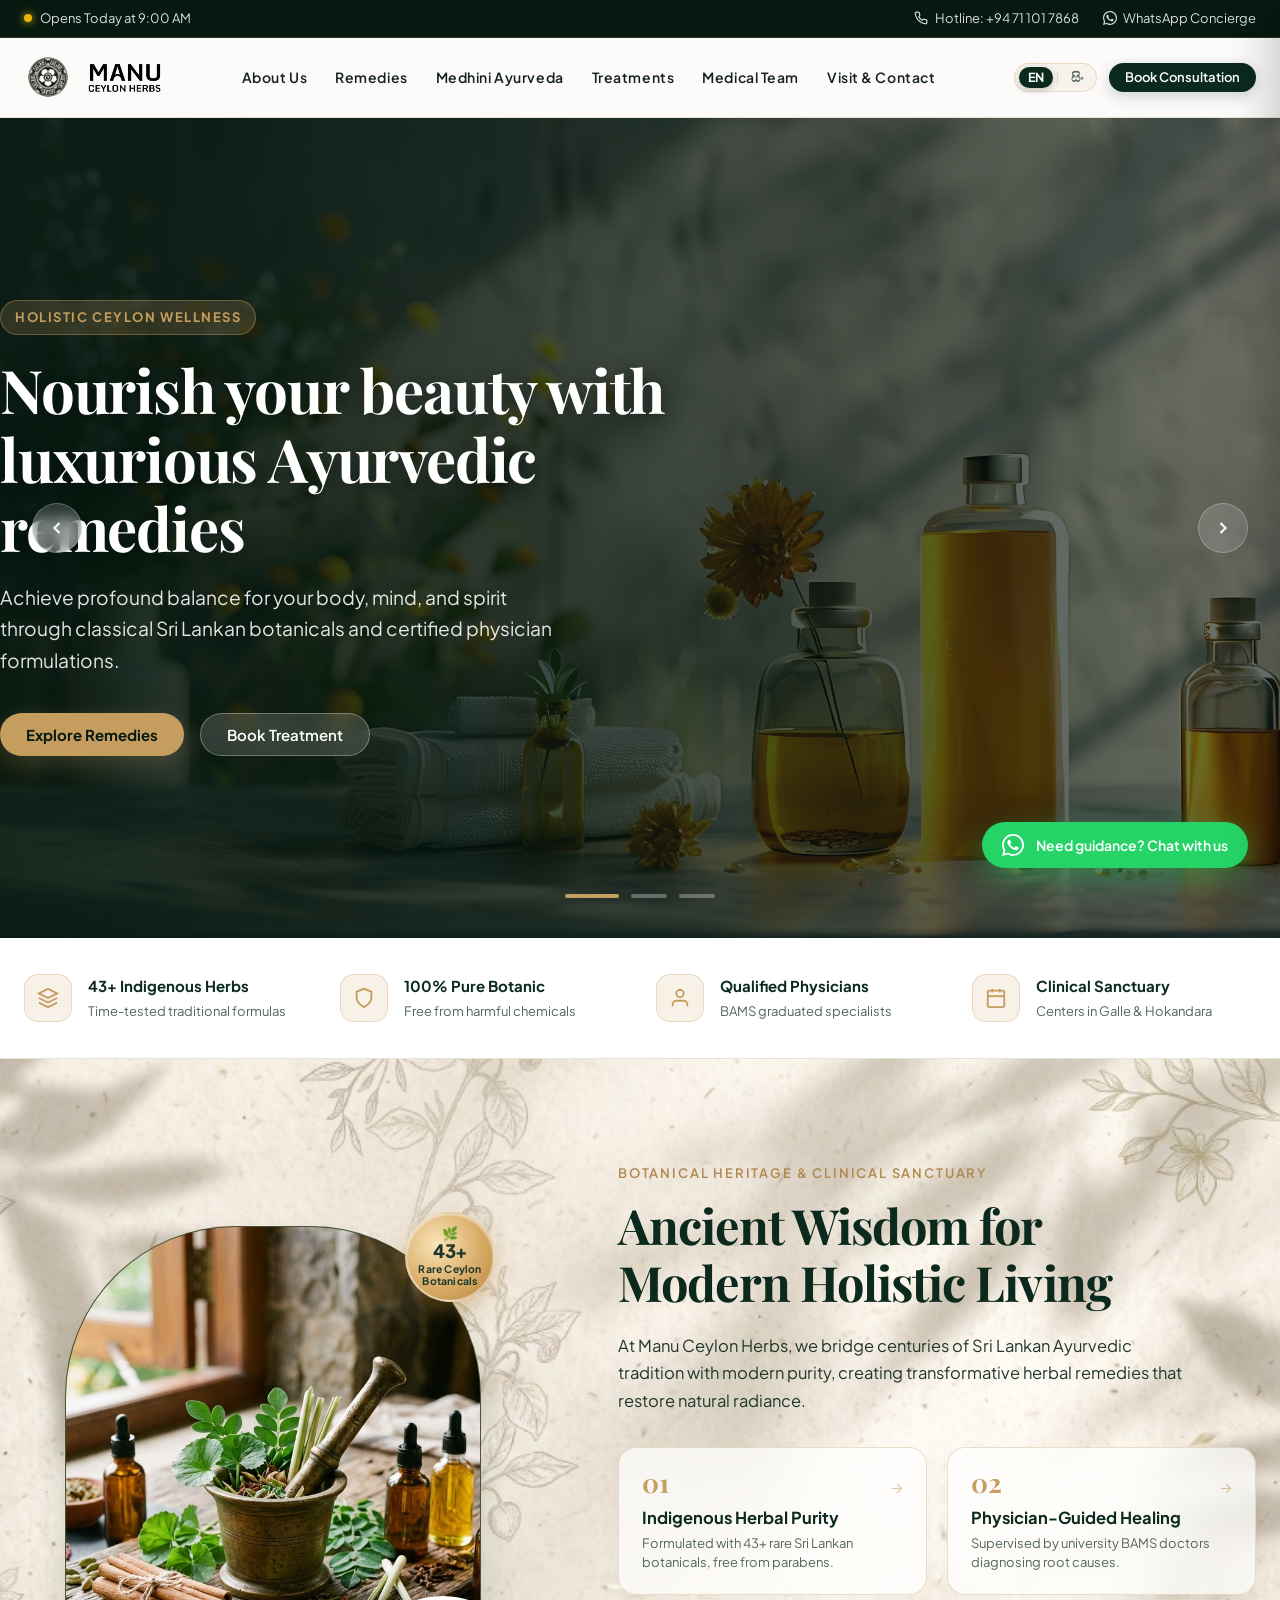
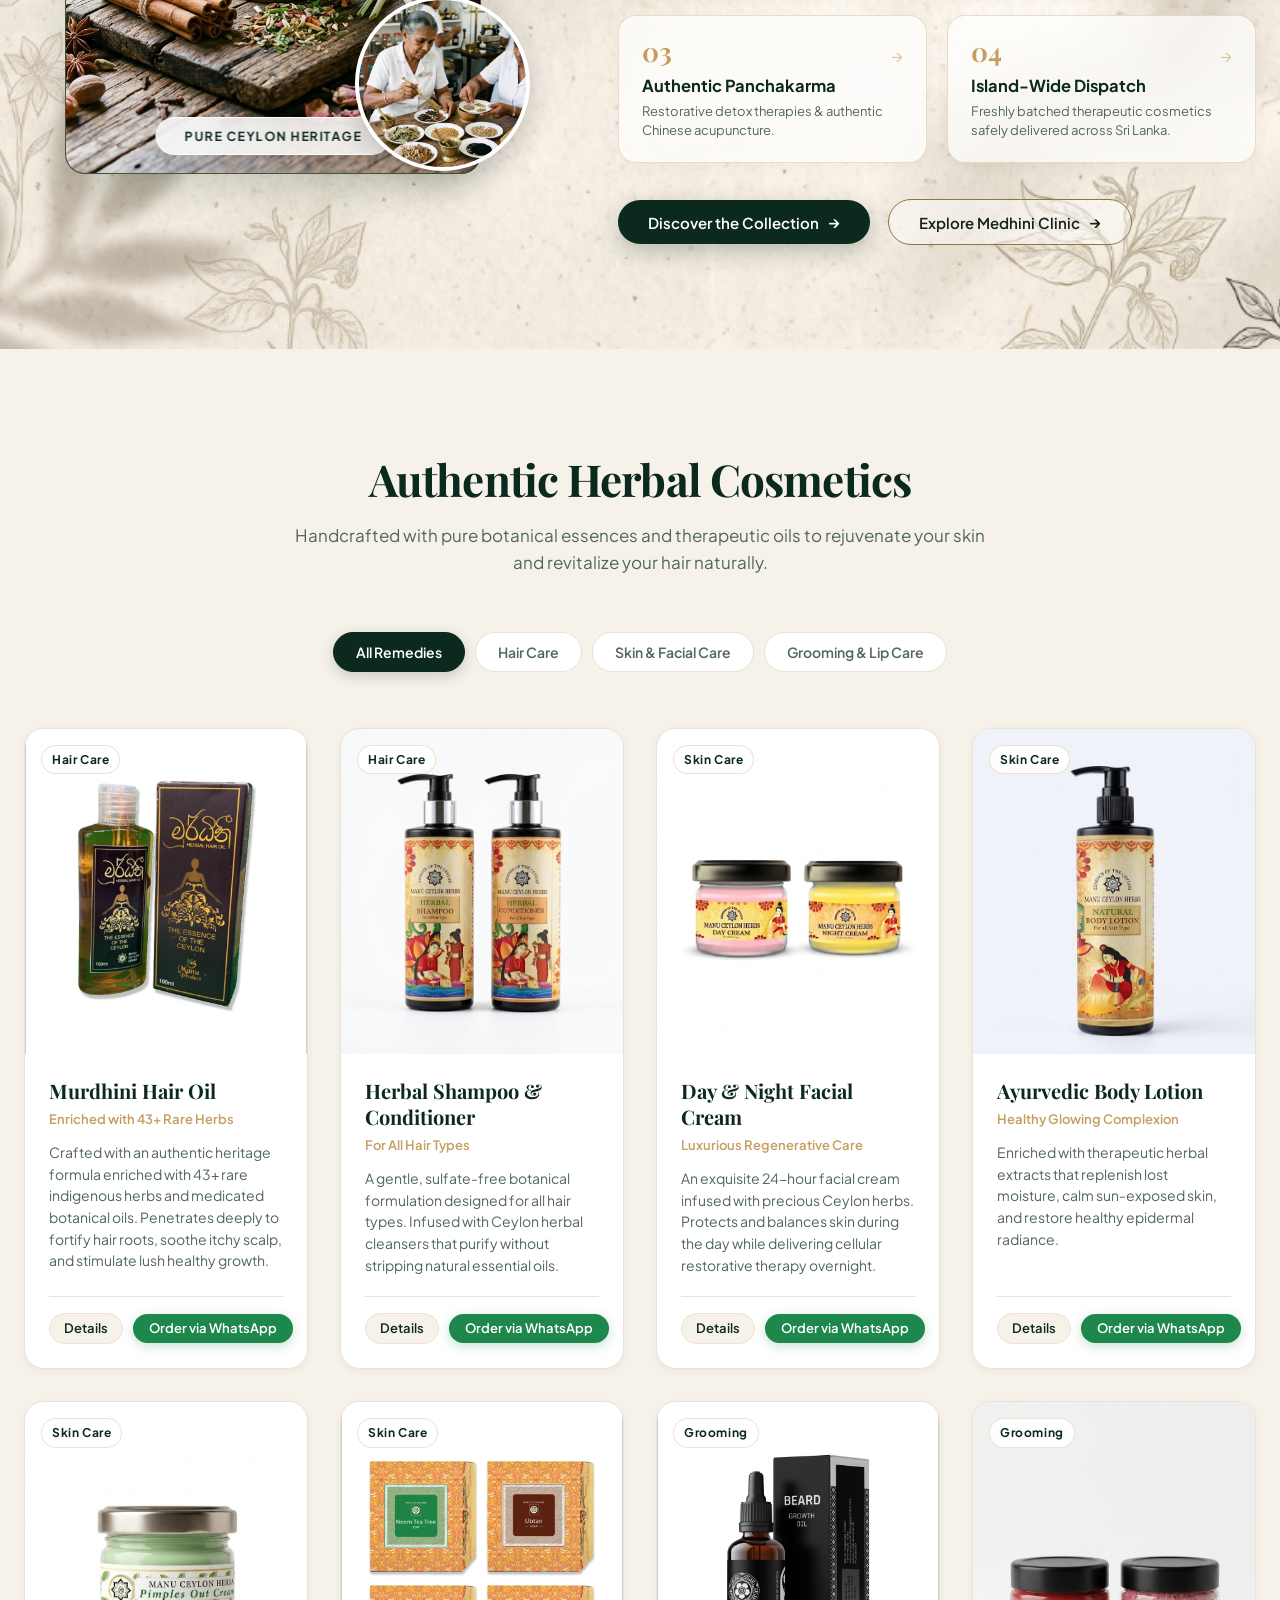
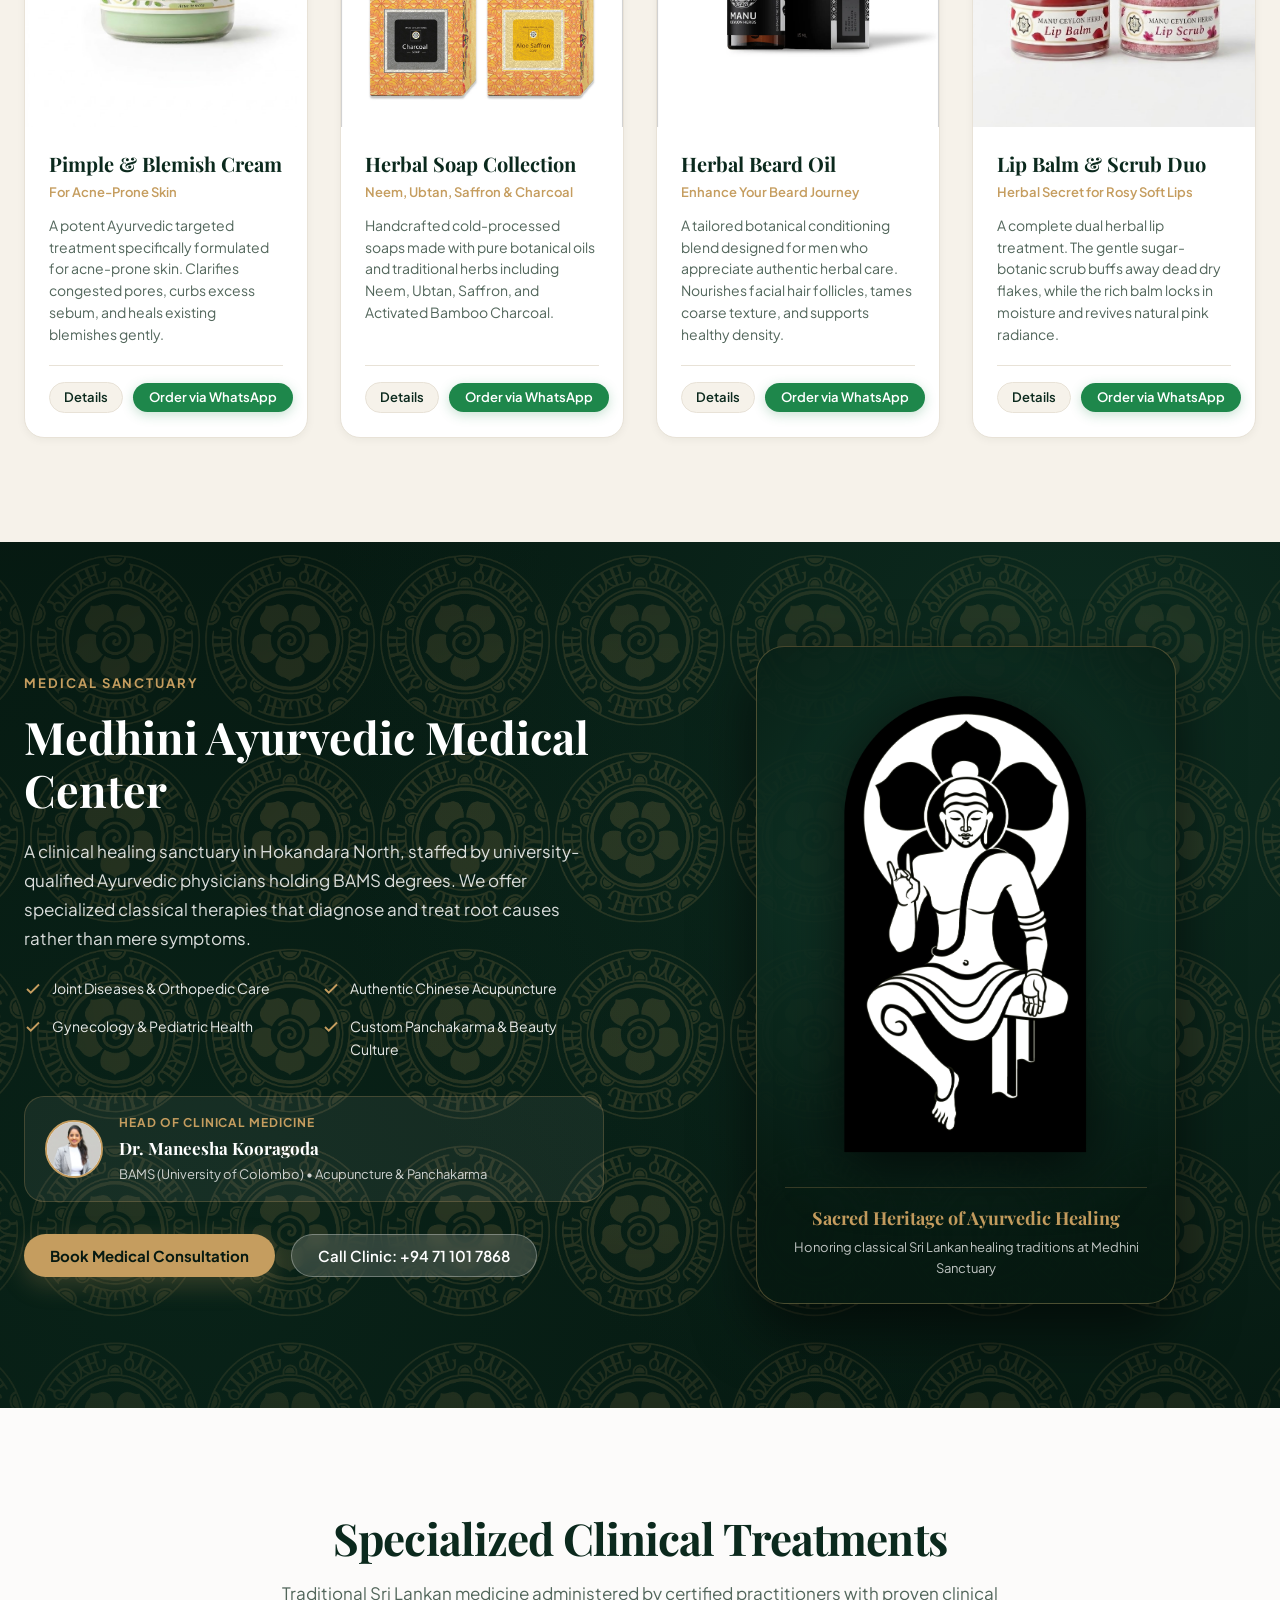
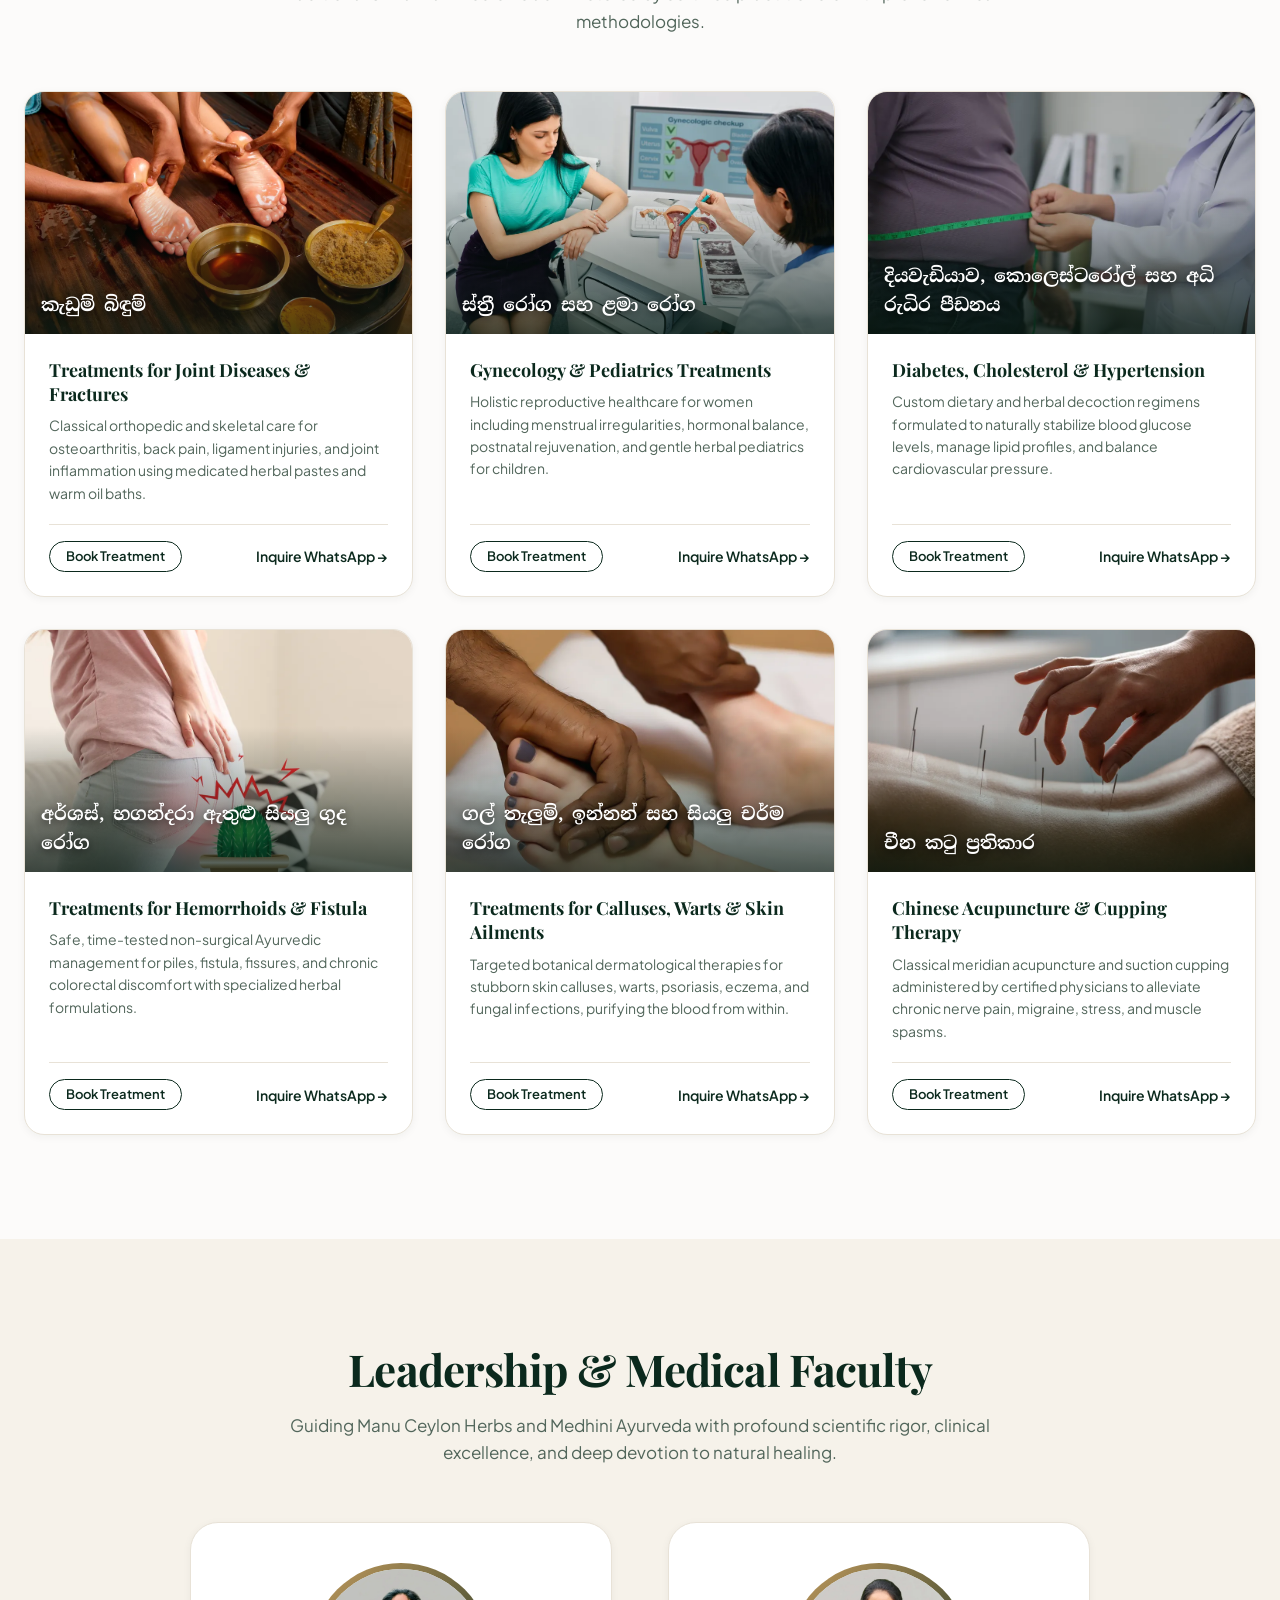
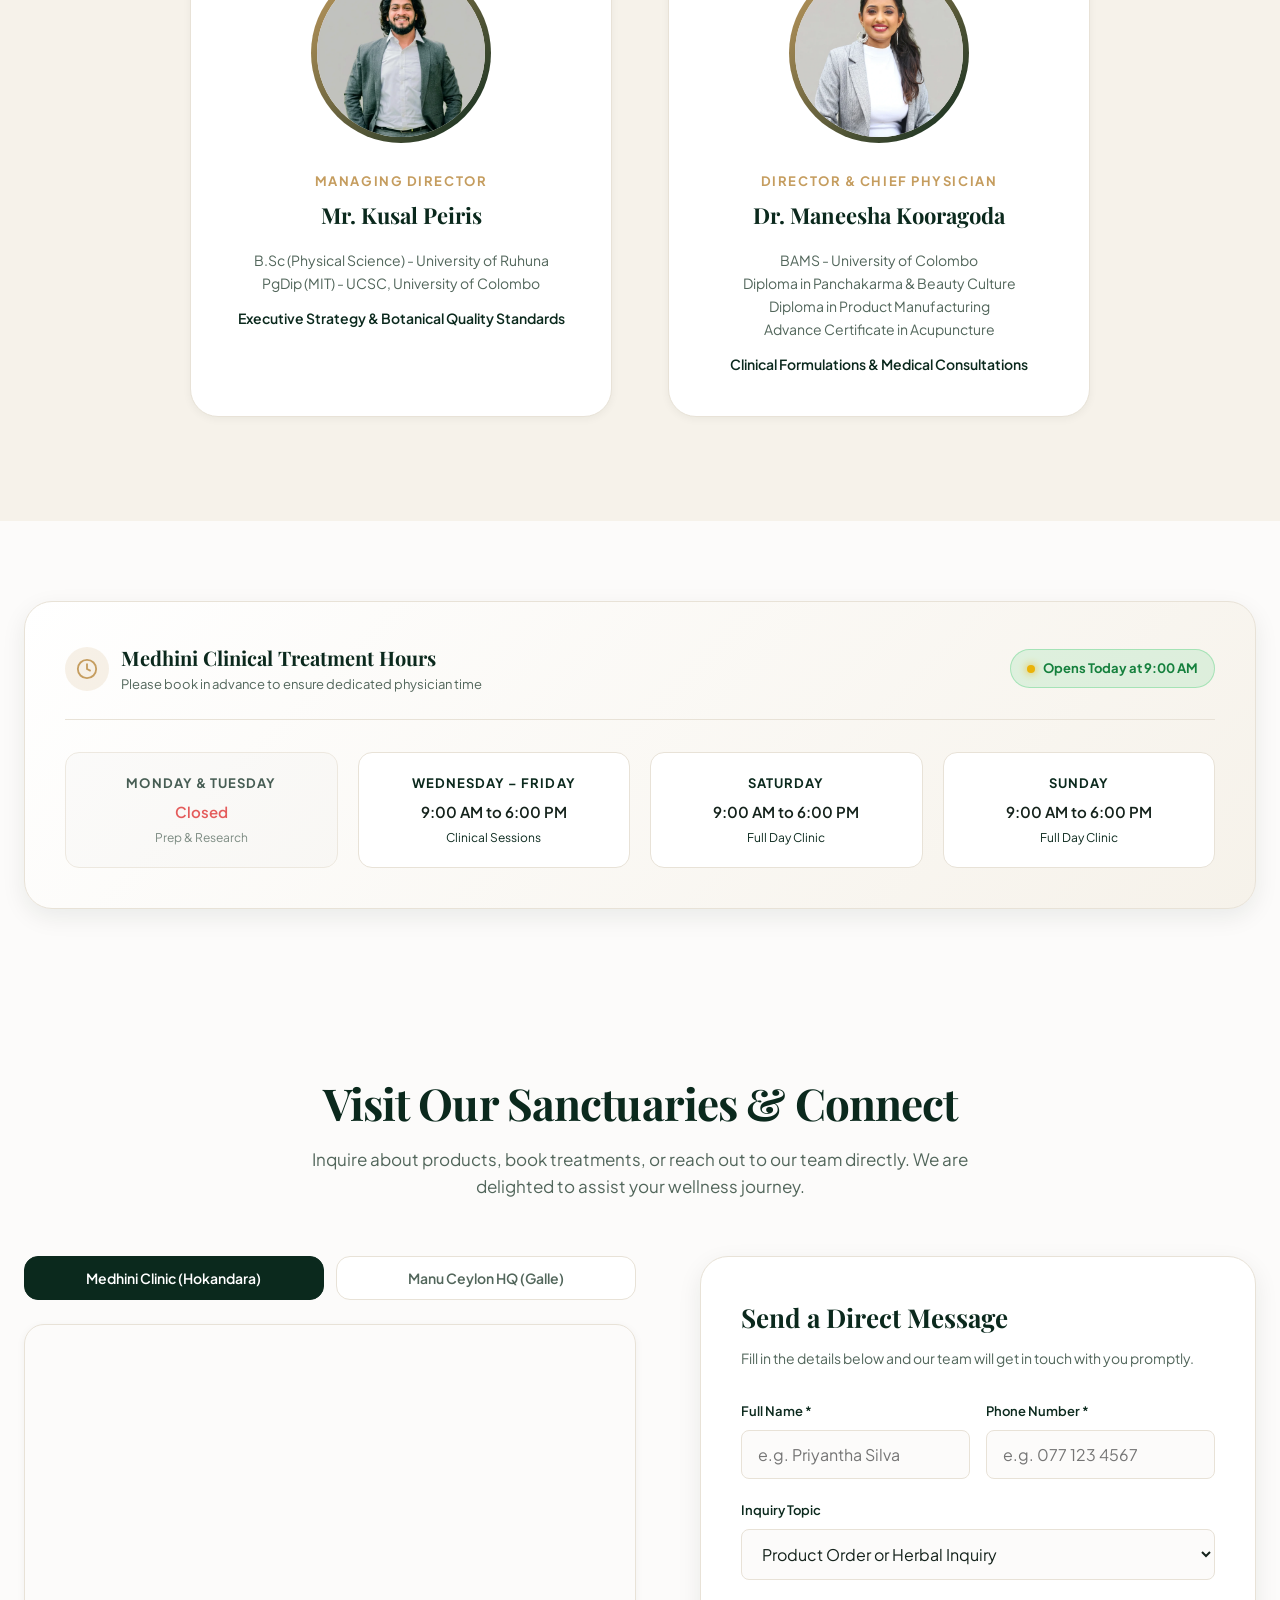
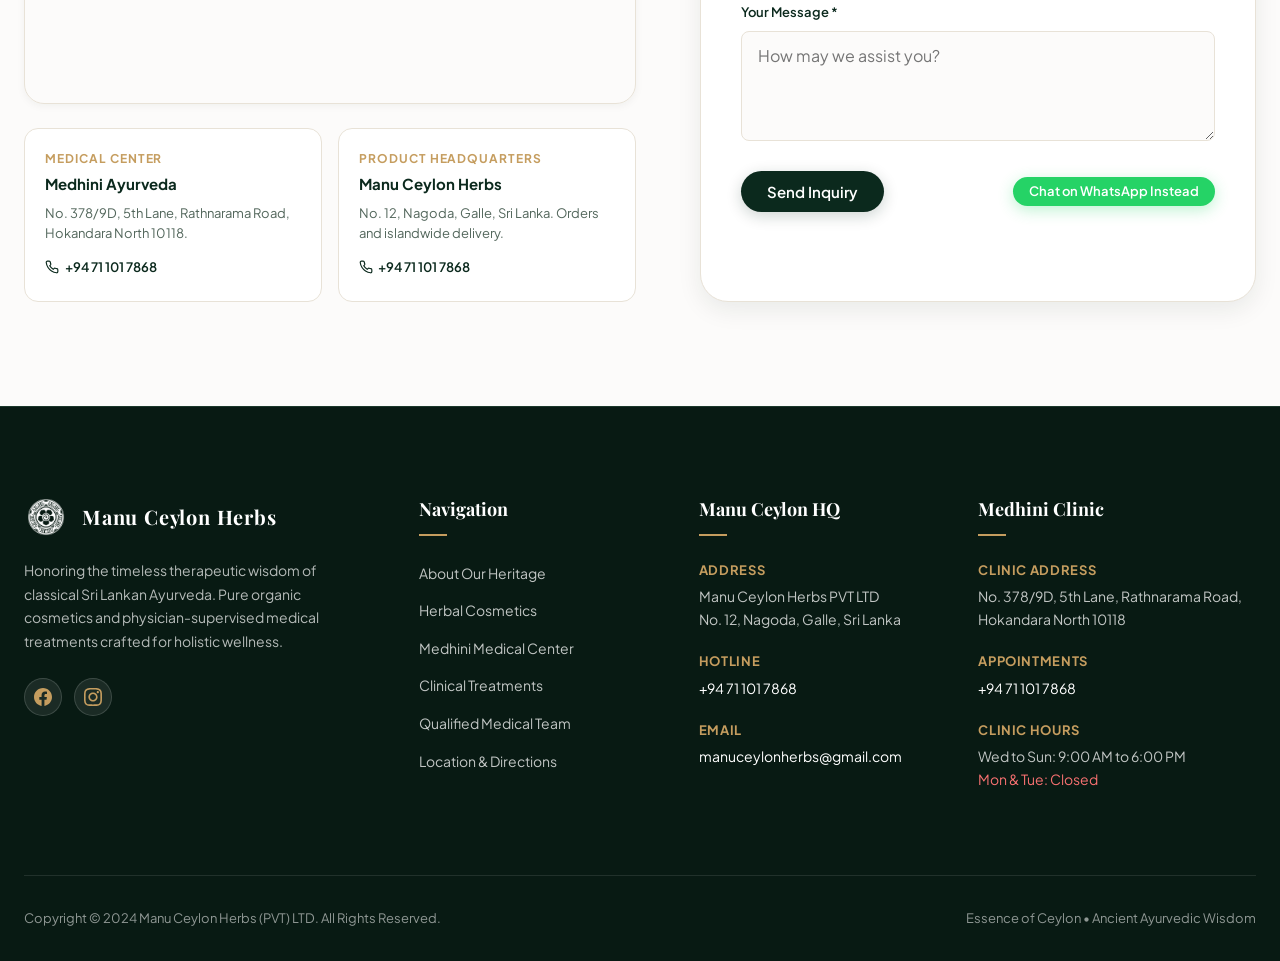
==== commit 7b4d7a86: "feat(i18n): multi-language support (English and Sinhala) with translations and switcher" ====
--- a/index.html
+++ b/index.html
@@ -22,7 +22,7 @@
     <link rel="preconnect" href="https://fonts.googleapis.com">
     <link rel="preconnect" href="https://fonts.gstatic.com" crossorigin>
     <link
-        href="https://fonts.googleapis.com/css2?family=Playfair+Display:ital,wght@0,500;0,600;0,700;1,600&family=Plus+Jakarta+Sans:wght@400;500;600;700&display=swap"
+        href="https://fonts.googleapis.com/css2?family=Noto+Sans+Sinhala:wght@400;500;600;700&family=Noto+Serif+Sinhala:wght@500;600;700&family=Playfair+Display:ital,wght@0,500;0,600;0,700;1,600&family=Plus+Jakarta+Sans:wght@400;500;600;700&display=swap"
         rel="stylesheet">
 
     <link rel="stylesheet" href="styles.css">
@@ -36,7 +36,7 @@
         <div class="container top-bar-inner">
             <div class="top-bar-item clinic-live-status">
                 <span class="status-indicator"></span>
-                <span>Clinic Open: Wed to Sun 9:00 AM to 6:00 PM (Mon & Tue Closed)</span>
+                <span data-i18n="topbar.clinicOpen">Clinic Open: Wed to Sun 9:00 AM to 6:00 PM (Mon & Tue Closed)</span>
             </div>
             <div class="top-bar-links">
                 <a href="tel:+94711017868" class="top-link" title="Call Manu Ceylon Herbs hotline">
@@ -45,7 +45,7 @@
                             d="M22 16.92v3a2 2 0 0 1-2.18 2 19.79 19.79 0 0 1-8.63-3.07 19.5 19.5 0 0 1-6-6 19.79 19.79 0 0 1-3.07-8.67A2 2 0 0 1 4.11 2h3a2 2 0 0 1 2 1.72 12.84 12.84 0 0 0 .7 2.81 2 2 0 0 1-.45 2.11L8.09 9.91a16 16 0 0 0 6 6l1.27-1.27a2 2 0 0 1 2.11-.45 12.84 12.84 0 0 0 2.81.7A2 2 0 0 1 22 16.92z">
                         </path>
                     </svg>
-                    <span>Hotline: +94 71 101 7868</span>
+                    <span data-i18n="topbar.hotline">Hotline: +94 71 101 7868</span>
                 </a>
                 <a href="https://wa.me/94711017868" target="_blank" rel="noopener noreferrer" class="top-link"
                     title="Inquire on WhatsApp">
@@ -53,7 +53,7 @@
                         <path
                             d="M20.52 3.48A11.9 11.9 0 0 0 12.02 0C5.4 0 .04 5.36.04 11.98c0 2.11.55 4.17 1.6 5.99L0 24l6.19-1.62a11.9 11.9 0 0 0 5.83 1.51h.01c6.62 0 11.98-5.36 11.98-11.98 0-3.2-1.25-6.21-3.49-8.43zM12.02 21.9c-1.79 0-3.55-.48-5.09-1.4l-.36-.22-3.78.99 1.01-3.68-.24-.38a9.92 9.92 0 0 1-1.52-5.23c0-5.5 4.48-9.98 9.98-9.98 2.66 0 5.17 1.04 7.05 2.92a9.93 9.93 0 0 1 2.93 7.06c0 5.5-4.48 9.98-9.98 9.98zm5.47-7.48c-.3-.15-1.78-.88-2.06-.98-.28-.1-.48-.15-.68.15s-.78.98-.95 1.18c-.18.2-.35.23-.65.08s-1.27-.47-2.42-1.5c-.9-.8-1.5-1.78-1.68-2.08-.18-.3-.02-.46.13-.61.14-.14.3-.35.45-.53.15-.18.2-.3.3-.5.1-.2.05-.38-.03-.53-.08-.15-.68-1.64-.93-2.25-.25-.59-.5-.51-.68-.52h-.58c-.2 0-.53.08-.8.38-.28.3-1.05 1.03-1.05 2.51s1.08 2.91 1.23 3.11c.15.2 2.12 3.24 5.14 4.54.72.31 1.28.5 1.72.64.72.23 1.38.2 1.9.12.58-.09 1.78-.73 2.03-1.43.25-.7.25-1.3.18-1.43-.08-.13-.28-.2-.58-.35z" />
                     </svg>
-                    <span>WhatsApp Concierge</span>
+                    <span data-i18n="topbar.whatsapp">WhatsApp Concierge</span>
                 </a>
             </div>
         </div>
@@ -70,22 +70,35 @@
 
             <!-- Desktop Navigation -->
             <nav class="main-nav" aria-label="Primary navigation">
-                <a href="#about" class="nav-link">About Us</a>
-                <a href="#products" class="nav-link">Remedies</a>
-                <a href="#clinic" class="nav-link">Medhini Ayurveda</a>
-                <a href="#treatments" class="nav-link">Treatments</a>
-                <a href="#team" class="nav-link">Medical Team</a>
-                <a href="#contact" class="nav-link">Visit & Contact</a>
+                <a href="#about" class="nav-link" data-i18n="nav.about">About Us</a>
+                <a href="#products" class="nav-link" data-i18n="nav.products">Remedies</a>
+                <a href="#clinic" class="nav-link" data-i18n="nav.clinic">Medhini Ayurveda</a>
+                <a href="#treatments" class="nav-link" data-i18n="nav.treatments">Treatments</a>
+                <a href="#team" class="nav-link" data-i18n="nav.team">Medical Team</a>
+                <a href="#contact" class="nav-link" data-i18n="nav.contact">Visit & Contact</a>
             </nav>
 
             <!-- Desktop Action Group -->
             <div class="header-cta-group">
+                <!-- Language Switcher Pill -->
+                <div class="lang-switcher" role="group" aria-label="Language selection">
+                    <button type="button" class="lang-btn active" data-lang="en" aria-label="Switch to English"
+                        title="English">
+                        <span class="lang-btn-text">EN</span>
+                    </button>
+                    <span class="lang-divider" aria-hidden="true">|</span>
+                    <button type="button" class="lang-btn" data-lang="si" aria-label="සිංහල භාෂාවට මාරු වන්න"
+                        title="සිංහල">
+                        <span class="lang-btn-text">සිං</span>
+                    </button>
+                </div>
+
                 <button type="button" class="btn btn-primary btn-sm btn-book-treatment"
-                    data-treatment="General Ayurvedic Consultation">
+                    data-treatment="General Ayurvedic Consultation" data-i18n="nav.bookBtn">
                     Book Consultation
                 </button>
                 <button class="mobile-toggle" id="mobileToggle" aria-label="Open mobile menu"
-                    aria-expanded="false">
+                    data-i18n-aria="nav.openMenu" aria-expanded="false">
                     <span></span>
                     <span></span>
                     <span></span>
@@ -97,28 +110,52 @@
     <!-- Mobile Drawer Backdrop & Menu -->
     <div class="drawer-backdrop" id="drawerBackdrop"></div>
     <aside class="mobile-drawer" id="mobileDrawer" aria-label="Mobile menu">
+        <!-- Mobile Drawer Language Selector -->
+        <div class="mobile-drawer-lang-box">
+            <div class="mobile-drawer-lang-title">
+                <svg width="14" height="14" viewBox="0 0 24 24" fill="none" stroke="currentColor" stroke-width="2">
+                    <circle cx="12" cy="12" r="10"></circle>
+                    <line x1="2" y1="12" x2="22" y2="12"></line>
+                    <path
+                        d="M12 2a15.3 15.3 0 0 1 4 10 15.3 15.3 0 0 1-4 10 15.3 15.3 0 0 1-4-10 15.3 15.3 0 0 1 4-10z">
+                    </path>
+                </svg>
+                <span data-i18n="drawer.languageLabel">Language / භාෂාව</span>
+            </div>
+            <div class="drawer-lang-toggle" role="group" aria-label="Language selection">
+                <button type="button" class="drawer-lang-btn active" data-lang="en">
+                    <span>English</span>
+                    <span class="lang-check">✓</span>
+                </button>
+                <button type="button" class="drawer-lang-btn" data-lang="si">
+                    <span>සිංහල</span>
+                    <span class="lang-check">✓</span>
+                </button>
+            </div>
+        </div>
 
         <ul class="mobile-nav-list">
-            <li><a href="#about" class="mobile-nav-link"><span>About Us</span> <span>→</span></a>
+            <li><a href="#about" class="mobile-nav-link"><span data-i18n="nav.about">About Us</span> <span>→</span></a>
             </li>
-            <li><a href="#products" class="mobile-nav-link"><span>Our Remedies</span>
+            <li><a href="#products" class="mobile-nav-link"><span data-i18n="nav.products">Our Remedies</span>
                     <span>→</span></a></li>
-            <li><a href="#clinic" class="mobile-nav-link"><span>Medhini Clinic</span>
+            <li><a href="#clinic" class="mobile-nav-link"><span data-i18n="nav.clinic">Medhini Clinic</span>
                     <span>→</span></a></li>
-            <li><a href="#treatments" class="mobile-nav-link"><span>Treatments</span>
+            <li><a href="#treatments" class="mobile-nav-link"><span data-i18n="nav.treatments">Treatments</span>
                     <span>→</span></a></li>
-            <li><a href="#team" class="mobile-nav-link"><span>Our Doctors</span> <span>→</span></a>
+            <li><a href="#team" class="mobile-nav-link"><span data-i18n="nav.team">Our Doctors</span> <span>→</span></a>
             </li>
-            <li><a href="#contact" class="mobile-nav-link"><span>Visit & Contact</span>
+            <li><a href="#contact" class="mobile-nav-link"><span data-i18n="nav.contact">Visit & Contact</span>
                     <span>→</span></a></li>
         </ul>
         <div class="mobile-drawer-contact">
-            <p style="font-weight: 700; color: var(--color-primary); margin-bottom: 0.5rem;">
+            <p style="font-weight: 700; color: var(--color-primary); margin-bottom: 0.5rem;"
+                data-i18n="drawer.companyName">
                 Manu Ceylon Herbs</p>
-            <p style="margin-bottom: 0.25rem;">Hotline: +94 71 101 7868</p>
-            <p style="margin-bottom: 1rem;">Galle & Hokandara Centers</p>
+            <p style="margin-bottom: 0.25rem;" data-i18n="drawer.hotline">Hotline: +94 71 101 7868</p>
+            <p style="margin-bottom: 1rem;" data-i18n="drawer.locations">Galle & Hokandara Centers</p>
             <button type="button" class="btn btn-gold btn-sm btn-book-treatment" style="width: 100%;"
-                data-treatment="General Ayurvedic Consultation">
+                data-treatment="General Ayurvedic Consultation" data-i18n="drawer.bookAppointment">
                 Book Clinic Appointment
             </button>
         </div>
@@ -134,19 +171,19 @@
                 <div class="carousel-slide-overlay"></div>
                 <div class="container hero-content-wrapper">
                     <div class="hero-text-card">
-                        <span class="hero-eyebrow">Holistic Ceylon Wellness</span>
-                        <h1 class="hero-headline">Nourish your beauty with luxurious
+                        <span class="hero-eyebrow" data-i18n="hero.slide1.eyebrow">Holistic Ceylon Wellness</span>
+                        <h1 class="hero-headline" data-i18n="hero.slide1.headline">Nourish your beauty with luxurious
                             Ayurvedic
                             remedies</h1>
-                        <p class="hero-subtext">Achieve profound balance for your body,
+                        <p class="hero-subtext" data-i18n="hero.slide1.subtext">Achieve profound balance for your body,
                             mind, and
                             spirit through classical Sri
                             Lankan botanicals and certified physician formulations.</p>
                         <div class="hero-actions">
-                            <a href="#products" class="btn btn-gold">Explore
+                            <a href="#products" class="btn btn-gold" data-i18n="hero.slide1.ctaProducts">Explore
                                 Remedies</a>
                             <button type="button" class="btn btn-ghost-light btn-book-treatment"
-                                data-treatment="Holistic Wellness Consultation">Book
+                                data-treatment="Holistic Wellness Consultation" data-i18n="hero.slide1.ctaBook">Book
                                 Treatment</button>
                         </div>
                     </div>
@@ -160,18 +197,18 @@
                 <div class="carousel-slide-overlay"></div>
                 <div class="container hero-content-wrapper">
                     <div class="hero-text-card">
-                        <span class="hero-eyebrow">Essence of Ceylon</span>
-                        <h2 class="hero-headline">Experience pure therapeutic cosmetics
+                        <span class="hero-eyebrow" data-i18n="hero.slide2.eyebrow">Essence of Ceylon</span>
+                        <h2 class="hero-headline" data-i18n="hero.slide2.headline">Experience pure therapeutic cosmetics
                             from nature
                         </h2>
-                        <p class="hero-subtext">Handcrafted with ancient herbal recipes,
+                        <p class="hero-subtext" data-i18n="hero.slide2.subtext">Handcrafted with ancient herbal recipes,
                             free from
                             harsh parabens and synthetic
                             sulfates, for healthy radiant skin and vibrant hair.</p>
                         <div class="hero-actions">
-                            <a href="#products" class="btn btn-gold">Browse
+                            <a href="#products" class="btn btn-gold" data-i18n="hero.slide2.ctaProducts">Browse
                                 Apothecary</a>
-                            <a href="#about" class="btn btn-ghost-light">Our Botanical
+                            <a href="#about" class="btn btn-ghost-light" data-i18n="hero.slide2.ctaAbout">Our Botanical
                                 Heritage</a>
                         </div>
                     </div>
@@ -185,18 +222,18 @@
                 <div class="carousel-slide-overlay"></div>
                 <div class="container hero-content-wrapper">
                     <div class="hero-text-card">
-                        <span class="hero-eyebrow">Medhini Medical Sanctuary</span>
-                        <h2 class="hero-headline">Let classical Ayurveda restore your
+                        <span class="hero-eyebrow" data-i18n="hero.slide3.eyebrow">Medhini Medical Sanctuary</span>
+                        <h2 class="hero-headline" data-i18n="hero.slide3.headline">Let classical Ayurveda restore your
                             vitality and
                             health</h2>
-                        <p class="hero-subtext">Qualified Ayurvedic doctors offering
+                        <p class="hero-subtext" data-i18n="hero.slide3.subtext">Qualified Ayurvedic doctors offering
                             personalized
                             Panchakarma, joint relief
                             therapies, and authentic Chinese acupuncture.</p>
                         <div class="hero-actions">
-                            <a href="#treatments" class="btn btn-gold">View
+                            <a href="#treatments" class="btn btn-gold" data-i18n="hero.slide3.ctaTreatments">View
                                 Treatments</a>
-                            <a href="#contact" class="btn btn-ghost-light">Consult
+                            <a href="#contact" class="btn btn-ghost-light" data-i18n="hero.slide3.ctaContact">Consult
                                 Doctors</a>
                         </div>
                     </div>
@@ -236,8 +273,8 @@
                         </svg>
                     </div>
                     <div>
-                        <h3 class="trust-item-title">43+ Indigenous Herbs</h3>
-                        <p class="trust-item-sub">Time-tested traditional formulas</p>
+                        <h3 class="trust-item-title" data-i18n="trust.pillar1.title">43+ Indigenous Herbs</h3>
+                        <p class="trust-item-sub" data-i18n="trust.pillar1.sub">Time-tested traditional formulas</p>
                     </div>
                 </div>
                 <div class="trust-item">
@@ -248,8 +285,8 @@
                         </svg>
                     </div>
                     <div>
-                        <h3 class="trust-item-title">100% Pure Botanic</h3>
-                        <p class="trust-item-sub">Free from harmful chemicals</p>
+                        <h3 class="trust-item-title" data-i18n="trust.pillar2.title">100% Pure Botanic</h3>
+                        <p class="trust-item-sub" data-i18n="trust.pillar2.sub">Free from harmful chemicals</p>
                     </div>
                 </div>
                 <div class="trust-item">
@@ -261,8 +298,8 @@
                         </svg>
                     </div>
                     <div>
-                        <h3 class="trust-item-title">Qualified Physicians</h3>
-                        <p class="trust-item-sub">BAMS graduated specialists</p>
+                        <h3 class="trust-item-title" data-i18n="trust.pillar3.title">Qualified Physicians</h3>
+                        <p class="trust-item-sub" data-i18n="trust.pillar3.sub">BAMS graduated specialists</p>
                     </div>
                 </div>
                 <div class="trust-item">
@@ -276,8 +313,8 @@
                         </svg>
                     </div>
                     <div>
-                        <h3 class="trust-item-title">Clinical Sanctuary</h3>
-                        <p class="trust-item-sub">Centers in Galle & Hokandara</p>
+                        <h3 class="trust-item-title" data-i18n="trust.pillar4.title">Clinical Sanctuary</h3>
+                        <p class="trust-item-sub" data-i18n="trust.pillar4.sub">Centers in Galle & Hokandara</p>
                     </div>
                 </div>
             </div>
@@ -297,7 +334,7 @@
 
                         <!-- Bottom Frosted Pill Badge -->
                         <div class="about-arch-badge">
-                            <span>Pure Ceylon Heritage</span>
+                            <span data-i18n="about.badge.title">Pure Ceylon Heritage</span>
                         </div>
                     </div>
 
@@ -312,23 +349,23 @@
                     <div class="about-gold-seal">
                         <div class="seal-inner">
                             <span class="seal-leaf">🌿</span>
-                            <span class="seal-num">43+</span>
-                            <span class="seal-line1">Rare Ceylon</span>
-                            <span class="seal-line2">Botanicals</span>
+                            <span class="seal-num" data-i18n="about.sealNum">43+</span>
+                            <span class="seal-line1" data-i18n="about.sealLine1">Rare Ceylon</span>
+                            <span class="seal-line2" data-i18n="about.sealLine2">Botanicals</span>
                         </div>
                     </div>
                 </div>
 
                 <!-- Content Column (Kicker, 2-line Headline, Paragraph, 2x2 Cards, Buttons) -->
                 <div class="about-content-column">
-                    <span class="about-kicker">Botanical Heritage & Clinical Sanctuary</span>
+                    <span class="about-kicker" data-i18n="about.kicker">Botanical Heritage & Clinical Sanctuary</span>
 
                     <h2 class="about-headline">
-                        <span class="headline-part1">Ancient Wisdom for</span>
-                        <span class="headline-part2">Modern Holistic Living</span>
+                        <span class="headline-part1" data-i18n="about.headlinePart1">Ancient Wisdom for</span>
+                        <span class="headline-part2" data-i18n="about.headlinePart2">Modern Holistic Living</span>
                     </h2>
 
-                    <p class="about-subtext">At Manu Ceylon Herbs, we bridge centuries of Sri
+                    <p class="about-subtext" data-i18n="about.lead">At Manu Ceylon Herbs, we bridge centuries of Sri
                         Lankan
                         Ayurvedic tradition with modern purity, creating transformative herbal remedies that restore
                         natural
@@ -342,8 +379,8 @@
                                 <span class="card-num">01</span>
                                 <span class="card-arrow" aria-hidden="true">→</span>
                             </div>
-                            <h3 class="card-title">Indigenous Herbal Purity</h3>
-                            <p class="card-desc">Formulated with 43+ rare Sri Lankan botanicals,
+                            <h3 class="card-title" data-i18n="about.pill1">Indigenous Herbal Purity</h3>
+                            <p class="card-desc" data-i18n="about.desc1">Formulated with 43+ rare Sri Lankan botanicals,
                                 free from
                                 parabens.</p>
                         </div>
@@ -354,8 +391,8 @@
                                 <span class="card-num">02</span>
                                 <span class="card-arrow" aria-hidden="true">→</span>
                             </div>
-                            <h3 class="card-title">Physician-Guided Healing</h3>
-                            <p class="card-desc">Supervised by university BAMS doctors
+                            <h3 class="card-title" data-i18n="about.pill2">Physician-Guided Healing</h3>
+                            <p class="card-desc" data-i18n="about.desc2">Supervised by university BAMS doctors
                                 diagnosing root causes.
                             </p>
                         </div>
@@ -366,8 +403,8 @@
                                 <span class="card-num">03</span>
                                 <span class="card-arrow" aria-hidden="true">→</span>
                             </div>
-                            <h3 class="card-title">Authentic Panchakarma</h3>
-                            <p class="card-desc">Restorative detox therapies & authentic Chinese
+                            <h3 class="card-title" data-i18n="about.pill3">Authentic Panchakarma</h3>
+                            <p class="card-desc" data-i18n="about.desc3">Restorative detox therapies & authentic Chinese
                                 acupuncture.
                             </p>
                         </div>
@@ -378,8 +415,8 @@
                                 <span class="card-num">04</span>
                                 <span class="card-arrow" aria-hidden="true">→</span>
                             </div>
-                            <h3 class="card-title">Island-Wide Dispatch</h3>
-                            <p class="card-desc">Freshly batched therapeutic cosmetics safely
+                            <h3 class="card-title" data-i18n="about.pill4">Island-Wide Dispatch</h3>
+                            <p class="card-desc" data-i18n="about.desc4">Freshly batched therapeutic cosmetics safely
                                 delivered across
                                 Sri Lanka.</p>
                         </div>
@@ -388,11 +425,11 @@
                     <!-- Dual Call to Action Buttons -->
                     <div class="about-actions-group">
                         <a href="#products" class="btn btn-about-primary">
-                            <span>Discover the Collection</span>
+                            <span data-i18n="about.cta">Discover the Collection</span>
                             <span class="btn-arrow" aria-hidden="true">→</span>
                         </a>
                         <a href="#clinic" class="btn btn-about-secondary">
-                            <span>Explore Medhini Clinic</span>
+                            <span data-i18n="about.secondaryCta">Explore Medhini Clinic</span>
                             <span class="btn-arrow" aria-hidden="true">→</span>
                         </a>
                     </div>
@@ -405,8 +442,8 @@
     <section class="products-section" id="products">
         <div class="container">
             <div class="section-head">
-                <h2 class="section-title">Authentic Herbal Cosmetics</h2>
-                <p class="section-desc">Handcrafted with pure botanical essences and
+                <h2 class="section-title" data-i18n="products.title">Authentic Herbal Cosmetics</h2>
+                <p class="section-desc" data-i18n="products.desc">Handcrafted with pure botanical essences and
                     therapeutic oils
                     to rejuvenate your skin
                     and revitalize your hair naturally.</p>
@@ -414,14 +451,15 @@
 
             <!-- Category Filter Tabs -->
             <div class="filter-tabs">
-                <button type="button" class="filter-btn active" data-filter="all">All
+                <button type="button" class="filter-btn active" data-filter="all" data-i18n="products.filter.all">All
                     Remedies</button>
-                <button type="button" class="filter-btn" data-filter="hair">Hair
+                <button type="button" class="filter-btn" data-filter="hair" data-i18n="products.filter.hair">Hair
                     Care</button>
-                <button type="button" class="filter-btn" data-filter="skin">Skin &
+                <button type="button" class="filter-btn" data-filter="skin" data-i18n="products.filter.skin">Skin &
                     Facial
                     Care</button>
-                <button type="button" class="filter-btn" data-filter="grooming">Grooming &
+                <button type="button" class="filter-btn" data-filter="grooming"
+                    data-i18n="products.filter.grooming">Grooming &
                     Lip Care</button>
             </div>
 
@@ -439,7 +477,7 @@
                                 <path d="M1 12s4-8 11-8 11 8 11 8-4 8-11 8-11-8-11-8z"></path>
                                 <circle cx="12" cy="12" r="3"></circle>
                             </svg>
-                            <span>Quick View</span>
+                            <span data-i18n="products.quickView">Quick View</span>
                         </button>
                     </div>
                     <div class="product-card-content">
@@ -450,9 +488,10 @@
                             dandruff, and reverse premature greying.</p>
                         <div class="product-card-footer">
                             <button type="button" class="btn btn-secondary btn-sm btn-quick-view"
-                                data-product-id="hair-oil">Details</button>
+                                data-product-id="hair-oil" data-i18n="products.details">Details</button>
                             <a href="https://wa.me/94711017868?text=Hello%20Manu%20Ceylon%20Herbs!%20I%20would%20like%20to%20order%20Murdhini%20Hair%20Oil."
-                                target="_blank" rel="noopener noreferrer" class="btn btn-whatsapp btn-sm">
+                                target="_blank" rel="noopener noreferrer" class="btn btn-whatsapp btn-sm"
+                                data-i18n="products.orderWhatsApp">
                                 Order via WhatsApp
                             </a>
                         </div>
@@ -472,7 +511,7 @@
                                 <path d="M1 12s4-8 11-8 11 8 11 8-4 8-11 8-11-8-11-8z"></path>
                                 <circle cx="12" cy="12" r="3"></circle>
                             </svg>
-                            <span>Quick View</span>
+                            <span data-i18n="products.quickView">Quick View</span>
                         </button>
                     </div>
                     <div class="product-card-content">
@@ -483,9 +522,10 @@
                             lasting moisture into dry, fragile hair.</p>
                         <div class="product-card-footer">
                             <button type="button" class="btn btn-secondary btn-sm btn-quick-view"
-                                data-product-id="shampoo-conditioner">Details</button>
+                                data-product-id="shampoo-conditioner" data-i18n="products.details">Details</button>
                             <a href="https://wa.me/94711017868?text=Hello%20Manu%20Ceylon%20Herbs!%20I%20would%20like%20to%20order%20Herbal%20Shampoo%20and%20Conditioner."
-                                target="_blank" rel="noopener noreferrer" class="btn btn-whatsapp btn-sm">
+                                target="_blank" rel="noopener noreferrer" class="btn btn-whatsapp btn-sm"
+                                data-i18n="products.orderWhatsApp">
                                 Order via WhatsApp
                             </a>
                         </div>
@@ -505,7 +545,7 @@
                                 <path d="M1 12s4-8 11-8 11 8 11 8-4 8-11 8-11-8-11-8z"></path>
                                 <circle cx="12" cy="12" r="3"></circle>
                             </svg>
-                            <span>Quick View</span>
+                            <span data-i18n="products.quickView">Quick View</span>
                         </button>
                     </div>
                     <div class="product-card-content">
@@ -516,9 +556,10 @@
                             youthful elasticity overnight.</p>
                         <div class="product-card-footer">
                             <button type="button" class="btn btn-secondary btn-sm btn-quick-view"
-                                data-product-id="day-night-cream">Details</button>
+                                data-product-id="day-night-cream" data-i18n="products.details">Details</button>
                             <a href="https://wa.me/94711017868?text=Hello%20Manu%20Ceylon%20Herbs!%20I%20would%20like%20to%20order%20Day%20and%20Night%20Cream."
-                                target="_blank" rel="noopener noreferrer" class="btn btn-whatsapp btn-sm">
+                                target="_blank" rel="noopener noreferrer" class="btn btn-whatsapp btn-sm"
+                                data-i18n="products.orderWhatsApp">
                                 Order via WhatsApp
                             </a>
                         </div>
@@ -538,7 +579,7 @@
                                 <path d="M1 12s4-8 11-8 11 8 11 8-4 8-11 8-11-8-11-8z"></path>
                                 <circle cx="12" cy="12" r="3"></circle>
                             </svg>
-                            <span>Quick View</span>
+                            <span data-i18n="products.quickView">Quick View</span>
                         </button>
                     </div>
                     <div class="product-card-content">
@@ -549,9 +590,10 @@
                             hydration, and impart a radiant glow.</p>
                         <div class="product-card-footer">
                             <button type="button" class="btn btn-secondary btn-sm btn-quick-view"
-                                data-product-id="body-lotion">Details</button>
+                                data-product-id="body-lotion" data-i18n="products.details">Details</button>
                             <a href="https://wa.me/94711017868?text=Hello%20Manu%20Ceylon%20Herbs!%20I%20would%20like%20to%20order%20Ayurvedic%20Body%20Lotion."
-                                target="_blank" rel="noopener noreferrer" class="btn btn-whatsapp btn-sm">
+                                target="_blank" rel="noopener noreferrer" class="btn btn-whatsapp btn-sm"
+                                data-i18n="products.orderWhatsApp">
                                 Order via WhatsApp
                             </a>
                         </div>
@@ -571,7 +613,7 @@
                                 <path d="M1 12s4-8 11-8 11 8 11 8-4 8-11 8-11-8-11-8z"></path>
                                 <circle cx="12" cy="12" r="3"></circle>
                             </svg>
-                            <span>Quick View</span>
+                            <span data-i18n="products.quickView">Quick View</span>
                         </button>
                     </div>
                     <div class="product-card-content">
@@ -582,9 +624,10 @@
                             excessive oiliness, and clears stubborn scars.</p>
                         <div class="product-card-footer">
                             <button type="button" class="btn btn-secondary btn-sm btn-quick-view"
-                                data-product-id="pimple-cream">Details</button>
+                                data-product-id="pimple-cream" data-i18n="products.details">Details</button>
                             <a href="https://wa.me/94711017868?text=Hello%20Manu%20Ceylon%20Herbs!%20I%20would%20like%20to%20order%20Pimple%20Cream."
-                                target="_blank" rel="noopener noreferrer" class="btn btn-whatsapp btn-sm">
+                                target="_blank" rel="noopener noreferrer" class="btn btn-whatsapp btn-sm"
+                                data-i18n="products.orderWhatsApp">
                                 Order via WhatsApp
                             </a>
                         </div>
@@ -604,7 +647,7 @@
                                 <path d="M1 12s4-8 11-8 11 8 11 8-4 8-11 8-11-8-11-8z"></path>
                                 <circle cx="12" cy="12" r="3"></circle>
                             </svg>
-                            <span>Quick View</span>
+                            <span data-i18n="products.quickView">Quick View</span>
                         </button>
                     </div>
                     <div class="product-card-content">
@@ -615,9 +658,10 @@
                             dryness relief, and deep dermal purification.</p>
                         <div class="product-card-footer">
                             <button type="button" class="btn btn-secondary btn-sm btn-quick-view"
-                                data-product-id="herbal-soap">Details</button>
+                                data-product-id="herbal-soap" data-i18n="products.details">Details</button>
                             <a href="https://wa.me/94711017868?text=Hello%20Manu%20Ceylon%20Herbs!%20I%20would%20like%20to%20order%20Herbal%20Soap%20Collection."
-                                target="_blank" rel="noopener noreferrer" class="btn btn-whatsapp btn-sm">
+                                target="_blank" rel="noopener noreferrer" class="btn btn-whatsapp btn-sm"
+                                data-i18n="products.orderWhatsApp">
                                 Order via WhatsApp
                             </a>
                         </div>
@@ -636,7 +680,7 @@
                                 <path d="M1 12s4-8 11-8 11 8 11 8-4 8-11 8-11-8-11-8z"></path>
                                 <circle cx="12" cy="12" r="3"></circle>
                             </svg>
-                            <span>Quick View</span>
+                            <span data-i18n="products.quickView">Quick View</span>
                         </button>
                     </div>
                     <div class="product-card-content">
@@ -647,9 +691,10 @@
                             hair, and prevent premature greying.</p>
                         <div class="product-card-footer">
                             <button type="button" class="btn btn-secondary btn-sm btn-quick-view"
-                                data-product-id="beard-oil">Details</button>
+                                data-product-id="beard-oil" data-i18n="products.details">Details</button>
                             <a href="https://wa.me/94711017868?text=Hello%20Manu%20Ceylon%20Herbs!%20I%20would%20like%20to%20order%20Herbal%20Beard%20Oil."
-                                target="_blank" rel="noopener noreferrer" class="btn btn-whatsapp btn-sm">
+                                target="_blank" rel="noopener noreferrer" class="btn btn-whatsapp btn-sm"
+                                data-i18n="products.orderWhatsApp">
                                 Order via WhatsApp
                             </a>
                         </div>
@@ -669,7 +714,7 @@
                                 <path d="M1 12s4-8 11-8 11 8 11 8-4 8-11 8-11-8-11-8z"></path>
                                 <circle cx="12" cy="12" r="3"></circle>
                             </svg>
-                            <span>Quick View</span>
+                            <span data-i18n="products.quickView">Quick View</span>
                         </button>
                     </div>
                     <div class="product-card-content">
@@ -680,9 +725,10 @@
                             naturally soft, supple, rosy lips.</p>
                         <div class="product-card-footer">
                             <button type="button" class="btn btn-secondary btn-sm btn-quick-view"
-                                data-product-id="lip-balm-scrub">Details</button>
+                                data-product-id="lip-balm-scrub" data-i18n="products.details">Details</button>
                             <a href="https://wa.me/94711017868?text=Hello%20Manu%20Ceylon%20Herbs!%20I%20would%20like%20to%20order%20Lip%20Balm%20and%20Scrub."
-                                target="_blank" rel="noopener noreferrer" class="btn btn-whatsapp btn-sm">
+                                target="_blank" rel="noopener noreferrer" class="btn btn-whatsapp btn-sm"
+                                data-i18n="products.orderWhatsApp">
                                 Order via WhatsApp
                             </a>
                         </div>
@@ -699,9 +745,9 @@
             <div class="clinic-spotlight-grid">
                 <!-- Content Side -->
                 <div class="clinic-spotlight-content">
-                    <span class="clinic-eyebrow">Medical Sanctuary</span>
-                    <h2 class="clinic-headline">Medhini Ayurvedic Medical Center</h2>
-                    <p class="clinic-lead">A clinical healing sanctuary in Hokandara North,
+                    <span class="clinic-eyebrow" data-i18n="clinic.eyebrow">Medical Sanctuary</span>
+                    <h2 class="clinic-headline" data-i18n="clinic.headline">Medhini Ayurvedic Medical Center</h2>
+                    <p class="clinic-lead" data-i18n="clinic.lead">A clinical healing sanctuary in Hokandara North,
                         staffed by
                         university-qualified
                         Ayurvedic physicians holding BAMS degrees. We offer specialized classical therapies that
@@ -714,28 +760,28 @@
                                 stroke-width="2.5">
                                 <polyline points="20 6 9 17 4 12"></polyline>
                             </svg>
-                            <span>Joint Diseases & Orthopedic Care</span>
+                            <span data-i18n="clinic.spec1">Joint Diseases & Orthopedic Care</span>
                         </div>
                         <div class="clinic-spec-item">
                             <svg width="18" height="18" viewBox="0 0 24 24" fill="none" stroke="currentColor"
                                 stroke-width="2.5">
                                 <polyline points="20 6 9 17 4 12"></polyline>
                             </svg>
-                            <span>Authentic Chinese Acupuncture</span>
+                            <span data-i18n="clinic.spec2">Authentic Chinese Acupuncture</span>
                         </div>
                         <div class="clinic-spec-item">
                             <svg width="18" height="18" viewBox="0 0 24 24" fill="none" stroke="currentColor"
                                 stroke-width="2.5">
                                 <polyline points="20 6 9 17 4 12"></polyline>
                             </svg>
-                            <span>Gynecology & Pediatric Health</span>
+                            <span data-i18n="clinic.spec3">Gynecology & Pediatric Health</span>
                         </div>
                         <div class="clinic-spec-item">
                             <svg width="18" height="18" viewBox="0 0 24 24" fill="none" stroke="currentColor"
                                 stroke-width="2.5">
                                 <polyline points="20 6 9 17 4 12"></polyline>
                             </svg>
-                            <span>Custom Panchakarma & Beauty Culture</span>
+                            <span data-i18n="clinic.spec4">Custom Panchakarma & Beauty Culture</span>
                         </div>
                     </div>
 
@@ -744,9 +790,9 @@
                         <img src="assets/images/director.webp" alt="Dr. Maneesha Kooragoda portrait"
                             class="clinic-physician-thumb" width="58" height="58">
                         <div>
-                            <p class="clinic-physician-role">Head of Clinical Medicine</p>
-                            <h3 class="clinic-physician-name">Dr. Maneesha Kooragoda</h3>
-                            <p class="clinic-physician-cred">BAMS (University of Colombo) •
+                            <p class="clinic-physician-role" data-i18n="clinic.doc.role">Head of Clinical Medicine</p>
+                            <h3 class="clinic-physician-name" data-i18n="clinic.doc.name">Dr. Maneesha Kooragoda</h3>
+                            <p class="clinic-physician-cred" data-i18n="clinic.doc.cred">BAMS (University of Colombo) •
                                 Acupuncture &
                                 Panchakarma</p>
                         </div>
@@ -754,10 +800,10 @@
 
                     <div style="display: flex; gap: 1rem; flex-wrap: wrap;">
                         <button type="button" class="btn btn-gold btn-book-treatment"
-                            data-treatment="Medhini Clinical Consultation">
+                            data-treatment="Medhini Clinical Consultation" data-i18n="clinic.bookConsultation">
                             Book Medical Consultation
                         </button>
-                        <a href="tel:+94711017868" class="btn btn-ghost-light">
+                        <a href="tel:+94711017868" class="btn btn-ghost-light" data-i18n="clinic.callPhone">
                             Call Clinic: +94 71 101 7868
                         </a>
                     </div>
@@ -769,9 +815,9 @@
                         <img src="assets/images/story.webp" alt="Sacred Ayurvedic healing deity artwork"
                             class="clinic-artwork-img" width="300" height="548" loading="lazy">
                         <div class="clinic-artwork-caption">
-                            <p class="clinic-artwork-title">Sacred Heritage of
+                            <p class="clinic-artwork-title" data-i18n="clinic.artwork.title">Sacred Heritage of
                                 Ayurvedic Healing</p>
-                            <p class="clinic-artwork-sub">Honoring classical Sri Lankan
+                            <p class="clinic-artwork-sub" data-i18n="clinic.artwork.sub">Honoring classical Sri Lankan
                                 healing
                                 traditions at Medhini Sanctuary</p>
                         </div>
@@ -785,8 +831,8 @@
     <section class="treatments-section" id="treatments">
         <div class="container">
             <div class="section-head">
-                <h2 class="section-title">Specialized Clinical Treatments</h2>
-                <p class="section-desc">Traditional Sri Lankan medicine administered by
+                <h2 class="section-title" data-i18n="treatments.title">Specialized Clinical Treatments</h2>
+                <p class="section-desc" data-i18n="treatments.desc">Traditional Sri Lankan medicine administered by
                     certified
                     practitioners with proven
                     clinical methodologies.</p>
@@ -808,12 +854,12 @@
                             injuries, and joint inflammation using medicated herbal pastes and warm oil baths.</p>
                         <div class="treatment-footer">
                             <button type="button" class="btn btn-secondary btn-sm btn-book-treatment"
-                                data-treatment="Joint Diseases & Fractures">
+                                data-treatment="Joint Diseases & Fractures" data-i18n="treatments.bookBtn">
                                 Book Treatment
                             </button>
                             <a href="https://wa.me/94711017868?text=Hello%20Dr.%20Maneesha!%20I%20would%20like%20to%20inquire%20about%20Treatments%20for%20Joint%20Diseases."
                                 target="_blank" rel="noopener noreferrer" class="location-card-link"
-                                style="font-size:0.875rem;">
+                                style="font-size:0.875rem;" data-i18n="treatments.inquireWa">
                                 Inquire WhatsApp →
                             </a>
                         </div>
@@ -835,12 +881,12 @@
                             hormonal balance, postnatal rejuvenation, and gentle herbal pediatrics for children.</p>
                         <div class="treatment-footer">
                             <button type="button" class="btn btn-secondary btn-sm btn-book-treatment"
-                                data-treatment="Gynecology & Pediatrics">
+                                data-treatment="Gynecology & Pediatrics" data-i18n="treatments.bookBtn">
                                 Book Treatment
                             </button>
                             <a href="https://wa.me/94711017868?text=Hello%20Dr.%20Maneesha!%20I%20would%20like%20to%20inquire%20about%20Gynecology%20and%20Pediatrics."
                                 target="_blank" rel="noopener noreferrer" class="location-card-link"
-                                style="font-size:0.875rem;">
+                                style="font-size:0.875rem;" data-i18n="treatments.inquireWa">
                                 Inquire WhatsApp →
                             </a>
                         </div>
@@ -862,12 +908,12 @@
                             blood glucose levels, manage lipid profiles, and balance cardiovascular pressure.</p>
                         <div class="treatment-footer">
                             <button type="button" class="btn btn-secondary btn-sm btn-book-treatment"
-                                data-treatment="Diabetes, Cholesterol & Hypertension">
+                                data-treatment="Diabetes, Cholesterol & Hypertension" data-i18n="treatments.bookBtn">
                                 Book Treatment
                             </button>
                             <a href="https://wa.me/94711017868?text=Hello%20Dr.%20Maneesha!%20I%20would%20like%20to%20inquire%20about%20NCD%20treatments."
                                 target="_blank" rel="noopener noreferrer" class="location-card-link"
-                                style="font-size:0.875rem;">
+                                style="font-size:0.875rem;" data-i18n="treatments.inquireWa">
                                 Inquire WhatsApp →
                             </a>
                         </div>
@@ -889,12 +935,12 @@
                             and chronic colorectal discomfort with specialized herbal formulations.</p>
                         <div class="treatment-footer">
                             <button type="button" class="btn btn-secondary btn-sm btn-book-treatment"
-                                data-treatment="Hemorrhoids & Fistula Care">
+                                data-treatment="Hemorrhoids & Fistula Care" data-i18n="treatments.bookBtn">
                                 Book Treatment
                             </button>
                             <a href="https://wa.me/94711017868?text=Hello%20Dr.%20Maneesha!%20I%20would%20like%20to%20inquire%20about%20Hemorrhoids%20Care."
                                 target="_blank" rel="noopener noreferrer" class="location-card-link"
-                                style="font-size:0.875rem;">
+                                style="font-size:0.875rem;" data-i18n="treatments.inquireWa">
                                 Inquire WhatsApp →
                             </a>
                         </div>
@@ -916,12 +962,12 @@
                             psoriasis, eczema, and fungal infections, purifying the blood from within.</p>
                         <div class="treatment-footer">
                             <button type="button" class="btn btn-secondary btn-sm btn-book-treatment"
-                                data-treatment="Dermatology & Calluses">
+                                data-treatment="Dermatology & Calluses" data-i18n="treatments.bookBtn">
                                 Book Treatment
                             </button>
                             <a href="https://wa.me/94711017868?text=Hello%20Dr.%20Maneesha!%20I%20would%20like%20to%20inquire%20about%20Skin%20Treatments."
                                 target="_blank" rel="noopener noreferrer" class="location-card-link"
-                                style="font-size:0.875rem;">
+                                style="font-size:0.875rem;" data-i18n="treatments.inquireWa">
                                 Inquire WhatsApp →
                             </a>
                         </div>
@@ -944,12 +990,12 @@
                             physicians to alleviate chronic nerve pain, migraine, stress, and muscle spasms.</p>
                         <div class="treatment-footer">
                             <button type="button" class="btn btn-secondary btn-sm btn-book-treatment"
-                                data-treatment="Acupuncture & Cupping">
+                                data-treatment="Acupuncture & Cupping" data-i18n="treatments.bookBtn">
                                 Book Treatment
                             </button>
                             <a href="https://wa.me/94711017868?text=Hello%20Dr.%20Maneesha!%20I%20would%20like%20to%20inquire%20about%20Acupuncture."
                                 target="_blank" rel="noopener noreferrer" class="location-card-link"
-                                style="font-size:0.875rem;">
+                                style="font-size:0.875rem;" data-i18n="treatments.inquireWa">
                                 Inquire WhatsApp →
                             </a>
                         </div>
@@ -963,8 +1009,8 @@
     <section class="team-section" id="team">
         <div class="container">
             <div class="section-head">
-                <h2 class="section-title">Leadership & Medical Faculty</h2>
-                <p class="section-desc">Guiding Manu Ceylon Herbs and Medhini Ayurveda with
+                <h2 class="section-title" data-i18n="team.title">Leadership & Medical Faculty</h2>
+                <p class="section-desc" data-i18n="team.desc">Guiding Manu Ceylon Herbs and Medhini Ayurveda with
                     profound
                     scientific rigor, clinical
                     excellence, and deep devotion to natural healing.</p>
@@ -977,12 +1023,13 @@
                         <img src="assets/images/managing-director.webp" alt="Mr. Kusal Peiris - Managing Director"
                             class="team-avatar" width="180" height="180" loading="lazy">
                     </div>
-                    <p class="team-role">Managing Director</p>
-                    <h3 class="team-name">Mr. Kusal Peiris</h3>
+                    <p class="team-role" data-i18n="team.director.role">Managing Director</p>
+                    <h3 class="team-name" data-i18n="team.director.name">Mr. Kusal Peiris</h3>
                     <div class="team-credentials">
-                        <p>B.Sc (Physical Science) - University of Ruhuna</p>
-                        <p>PgDip (MIT) - UCSC, University of Colombo</p>
-                        <p style="margin-top: 0.75rem; color: var(--color-primary); font-weight: 600;">Executive Strategy &
+                        <p data-i18n="team.director.cred1">B.Sc (Physical Science) - University of Ruhuna</p>
+                        <p data-i18n="team.director.cred2">PgDip (MIT) - UCSC, University of Colombo</p>
+                        <p style="margin-top: 0.75rem; color: var(--color-primary); font-weight: 600;"
+                            data-i18n="team.director.focus">Executive Strategy &
                             Botanical Quality Standards</p>
                     </div>
                 </div>
@@ -993,14 +1040,15 @@
                         <img src="assets/images/director.webp" alt="Dr. Maneesha Kooragoda - Director & Physician"
                             class="team-avatar" width="180" height="180" loading="lazy">
                     </div>
-                    <p class="team-role">Director & Chief Physician</p>
-                    <h3 class="team-name">Dr. Maneesha Kooragoda</h3>
+                    <p class="team-role" data-i18n="team.doctor.role">Director & Chief Physician</p>
+                    <h3 class="team-name" data-i18n="team.doctor.name">Dr. Maneesha Kooragoda</h3>
                     <div class="team-credentials">
-                        <p>BAMS - University of Colombo</p>
-                        <p>Diploma in Panchakarma & Beauty Culture</p>
-                        <p>Diploma in Product Manufacturing</p>
-                        <p>Advance Certificate in Acupuncture</p>
-                        <p style="margin-top: 0.75rem; color: var(--color-primary); font-weight: 600;">Clinical Formulations &
+                        <p data-i18n="team.doctor.cred1">BAMS - University of Colombo</p>
+                        <p data-i18n="team.doctor.cred2">Diploma in Panchakarma & Beauty Culture</p>
+                        <p data-i18n="team.doctor.cred3">Diploma in Product Manufacturing</p>
+                        <p data-i18n="team.doctor.cred4">Advance Certificate in Acupuncture</p>
+                        <p style="margin-top: 0.75rem; color: var(--color-primary); font-weight: 600;"
+                            data-i18n="team.doctor.focus">Clinical Formulations &
                             Medical Consultations</p>
                     </div>
                 </div>
@@ -1021,9 +1069,10 @@
                         </svg>
                     </div>
                     <div>
-                        <h3 style="font-family: var(--font-serif); font-size: 1.25rem; font-weight: 700; color: var(--color-primary);">
+                        <h3 style="font-family: var(--font-serif); font-size: 1.25rem; font-weight: 700; color: var(--color-primary);"
+                            data-i18n="hours.title">
                             Medhini Clinical Treatment Hours</h3>
-                        <p style="font-size: 0.8125rem; color: var(--color-text-muted);">Please
+                        <p style="font-size: 0.8125rem; color: var(--color-text-muted);" data-i18n="hours.sub">Please
                             book in
                             advance to ensure dedicated
                             physician time</p>
@@ -1031,32 +1080,36 @@
                 </div>
                 <div class="hours-live-badge clinic-live-status">
                     <span class="status-indicator"></span>
-                    <span>Open: Wed to Sun 9:00 AM to 6:00 PM</span>
+                    <span data-i18n="topbar.clinicOpen">Open: Wed to Sun 9:00 AM to 6:00 PM</span>
                 </div>
             </div>
 
             <div class="hours-grid">
                 <div class="hour-tile closed">
-                    <p class="hour-day">Monday & Tuesday</p>
-                    <p class="hour-time">Closed</p>
-                    <p style="font-size: 0.75rem; color: var(--color-text-muted); margin-top: 0.25rem;">Prep & Research</p>
+                    <p class="hour-day" data-i18n="hours.mon.day">Monday & Tuesday</p>
+                    <p class="hour-time" data-i18n="hours.mon.status">Closed</p>
+                    <p style="font-size: 0.75rem; color: var(--color-text-muted); margin-top: 0.25rem;"
+                        data-i18n="hours.mon.note">Prep & Research</p>
                 </div>
                 <div class="hour-tile">
-                    <p class="hour-day">Wednesday – Friday</p>
-                    <p class="hour-time">9:00 AM to 6:00 PM</p>
-                    <p style="font-size: 0.75rem; color: var(--color-primary); margin-top: 0.25rem;">
+                    <p class="hour-day" data-i18n="hours.wed.day">Wednesday – Friday</p>
+                    <p class="hour-time" data-i18n="hours.wed.time">9:00 AM to 6:00 PM</p>
+                    <p style="font-size: 0.75rem; color: var(--color-primary); margin-top: 0.25rem;"
+                        data-i18n="hours.wed.note">
                         Clinical Sessions</p>
                 </div>
                 <div class="hour-tile">
-                    <p class="hour-day">Saturday</p>
-                    <p class="hour-time">9:00 AM to 6:00 PM</p>
-                    <p style="font-size: 0.75rem; color: var(--color-primary); margin-top: 0.25rem;">
+                    <p class="hour-day" data-i18n="hours.sat.day">Saturday</p>
+                    <p class="hour-time" data-i18n="hours.sat.time">9:00 AM to 6:00 PM</p>
+                    <p style="font-size: 0.75rem; color: var(--color-primary); margin-top: 0.25rem;"
+                        data-i18n="hours.sat.note">
                         Full Day Clinic</p>
                 </div>
                 <div class="hour-tile">
-                    <p class="hour-day">Sunday</p>
-                    <p class="hour-time">9:00 AM to 6:00 PM</p>
-                    <p style="font-size: 0.75rem; color: var(--color-primary); margin-top: 0.25rem;">
+                    <p class="hour-day" data-i18n="hours.sun.day">Sunday</p>
+                    <p class="hour-time" data-i18n="hours.sun.time">9:00 AM to 6:00 PM</p>
+                    <p style="font-size: 0.75rem; color: var(--color-primary); margin-top: 0.25rem;"
+                        data-i18n="hours.sun.note">
                         Full Day Clinic</p>
                 </div>
             </div>
@@ -1067,8 +1120,8 @@
     <section class="contact-section" id="contact">
         <div class="container">
             <div class="section-head">
-                <h2 class="section-title">Visit Our Sanctuaries & Connect</h2>
-                <p class="section-desc">Inquire about products, book treatments, or reach out
+                <h2 class="section-title" data-i18n="contact.title">Visit Our Sanctuaries & Connect</h2>
+                <p class="section-desc" data-i18n="contact.desc">Inquire about products, book treatments, or reach out
                     to our
                     team directly. We are
                     delighted to assist your wellness journey.</p>
@@ -1079,10 +1132,12 @@
                 <div class="location-column">
                     <!-- Location Switcher Tabs -->
                     <div class="location-tabs">
-                        <button type="button" class="location-tab-btn active" data-location="hokandara">
+                        <button type="button" class="location-tab-btn active" data-location="hokandara"
+                            data-i18n="contact.tab.hokandara">
                             Medhini Clinic (Hokandara)
                         </button>
-                        <button type="button" class="location-tab-btn" data-location="galle">
+                        <button type="button" class="location-tab-btn" data-location="galle"
+                            data-i18n="contact.tab.galle">
                             Manu Ceylon HQ (Galle)
                         </button>
                     </div>
@@ -1098,9 +1153,9 @@
                     <!-- Quick Location Cards Row -->
                     <div class="location-cards-row">
                         <div class="location-info-card">
-                            <p class="location-card-tag">Medical Center</p>
-                            <h3 class="location-card-title">Medhini Ayurveda</h3>
-                            <p class="location-card-text">No. 378/9D, 5th Lane,
+                            <p class="location-card-tag" data-i18n="contact.card.clinicTag">Medical Center</p>
+                            <h3 class="location-card-title" data-i18n="contact.card.clinicTitle">Medhini Ayurveda</h3>
+                            <p class="location-card-text" data-i18n="contact.card.clinicText">No. 378/9D, 5th Lane,
                                 Rathnarama Road,
                                 Hokandara North 10118.</p>
                             <a href="tel:+94711017868" class="location-card-link">
@@ -1115,9 +1170,9 @@
                         </div>
 
                         <div class="location-info-card">
-                            <p class="location-card-tag">Product Headquarters</p>
-                            <h3 class="location-card-title">Manu Ceylon Herbs</h3>
-                            <p class="location-card-text">No. 12, Nagoda, Galle, Sri
+                            <p class="location-card-tag" data-i18n="contact.card.hqTag">Product Headquarters</p>
+                            <h3 class="location-card-title" data-i18n="contact.card.hqTitle">Manu Ceylon Herbs</h3>
+                            <p class="location-card-text" data-i18n="contact.card.hqText">No. 12, Nagoda, Galle, Sri
                                 Lanka. Orders and
                                 islandwide delivery.</p>
                             <a href="tel:+94711017868" class="location-card-link">
@@ -1135,56 +1190,59 @@
 
                 <!-- Contact Form Column -->
                 <div class="contact-form-column">
-                    <h3 class="form-headline">Send a Direct Message</h3>
-                    <p class="form-lead">Fill in the details below and our team will get
+                    <h3 class="form-headline" data-i18n="contact.form.title">Send a Direct Message</h3>
+                    <p class="form-lead" data-i18n="contact.form.lead">Fill in the details below and our team will get
                         in touch
                         with you promptly.</p>
 
                     <form id="mainContactForm">
                         <div class="form-row">
                             <div class="form-group">
-                                <label for="contact_name" class="form-label">Full
+                                <label for="contact_name" class="form-label" data-i18n="contact.form.nameLabel">Full
                                     Name *</label>
                                 <input type="text" id="contact_name" class="form-input"
-                                    placeholder="e.g. Priyantha Silva" required>
+                                    placeholder="e.g. Priyantha Silva"
+                                    data-i18n-placeholder="contact.form.namePlaceholder" required>
                             </div>
                             <div class="form-group">
-                                <label for="contact_phone" class="form-label">Phone
+                                <label for="contact_phone" class="form-label" data-i18n="contact.form.phoneLabel">Phone
                                     Number *</label>
-                                <input type="tel" id="contact_phone" class="form-input" placeholder="e.g. 077 123 4567" required>
+                                <input type="tel" id="contact_phone" class="form-input" placeholder="e.g. 077 123 4567"
+                                    data-i18n-placeholder="contact.form.phonePlaceholder" required>
                             </div>
                         </div>
 
                         <div class="form-group">
-                            <label for="contact_service" class="form-label">Inquiry
+                            <label for="contact_service" class="form-label" data-i18n="contact.form.topicLabel">Inquiry
                                 Topic</label>
                             <select id="contact_service" class="form-select">
-                                <option value="Product Order Inquiry">
+                                <option value="Product Order Inquiry" data-i18n="contact.form.topicOptionProduct">
                                     Product Order or
                                     Herbal Inquiry</option>
-                                <option value="Clinic Appointment">Medical
+                                <option value="Clinic Appointment" data-i18n="contact.form.topicOptionClinic">Medical
                                     Treatment
                                     Appointment</option>
-                                <option value="General Consultation">General
+                                <option value="General Consultation" data-i18n="contact.form.topicOptionGeneral">General
                                     Wellness
                                     Consultation</option>
-                                <option value="Other">Other Inquiry</option>
+                                <option value="Other" data-i18n="contact.form.topicOptionOther">Other Inquiry</option>
                             </select>
                         </div>
 
                         <div class="form-group">
-                            <label for="contact_message" class="form-label">Your
+                            <label for="contact_message" class="form-label" data-i18n="contact.form.messageLabel">Your
                                 Message
                                 *</label>
-                            <textarea id="contact_message" class="form-textarea" placeholder="How may we assist you?" required></textarea>
+                            <textarea id="contact_message" class="form-textarea" placeholder="How may we assist you?"
+                                data-i18n-placeholder="contact.form.messagePlaceholder" required></textarea>
                         </div>
 
                         <div class="form-submit-row">
-                            <button type="submit" class="btn btn-primary">
+                            <button type="submit" class="btn btn-primary" data-i18n="contact.form.submit">
                                 Send Inquiry
                             </button>
                             <a href="https://wa.me/94711017868" target="_blank" rel="noopener noreferrer"
-                                class="btn btn-whatsapp btn-sm">
+                                class="btn btn-whatsapp btn-sm" data-i18n="contact.form.chatWa">
                                 Chat on WhatsApp Instead
                             </a>
                         </div>
@@ -1200,12 +1258,15 @@
                                 <polyline points="20 6 9 17 4 12"></polyline>
                             </svg>
                         </div>
-                        <h4 style="font-family: var(--font-serif); font-size: 1.25rem; font-weight: 700; color: var(--color-primary); margin-bottom: 0.5rem;">
+                        <h4 style="font-family: var(--font-serif); font-size: 1.25rem; font-weight: 700; color: var(--color-primary); margin-bottom: 0.5rem;"
+                            data-i18n="contact.form.successTitle">
                             Message Received</h4>
-                        <p style="font-size: 0.875rem; color: var(--color-text-muted); margin-bottom: 1.25rem;">Thank you for
+                        <p style="font-size: 0.875rem; color: var(--color-text-muted); margin-bottom: 1.25rem;"
+                            data-i18n="contact.form.successText">Thank you for
                             contacting Manu Ceylon Herbs. Our clinical coordinator will respond to your inquiry shortly.
                         </p>
-                        <a id="contactWhatsAppBackup" href="#" target="_blank" class="btn btn-whatsapp btn-sm">Dispatch to
+                        <a id="contactWhatsAppBackup" href="#" target="_blank" class="btn btn-whatsapp btn-sm"
+                            data-i18n="contact.form.dispatchWa">Dispatch to
                             WhatsApp</a>
                     </div>
                 </div>
@@ -1228,7 +1289,7 @@
                             style="font-family: var(--font-serif); font-size: 1.25rem; font-weight: 700; color: #ffffff; letter-spacing: 0.04em;">Manu
                             Ceylon Herbs</span>
                     </div>
-                    <p class="footer-brand-bio">Honoring the timeless therapeutic wisdom of
+                    <p class="footer-brand-bio" data-i18n="footer.brandBio">Honoring the timeless therapeutic wisdom of
                         classical
                         Sri Lankan Ayurveda. Pure
                         organic cosmetics and physician-supervised medical treatments crafted for holistic wellness.</p>
@@ -1252,37 +1313,37 @@
 
                 <!-- Quick Links -->
                 <div>
-                    <h3 class="footer-col-title">Navigation</h3>
+                    <h3 class="footer-col-title" data-i18n="footer.navTitle">Navigation</h3>
                     <ul class="footer-links-list">
-                        <li><a href="#about" class="footer-link">About Our Heritage</a></li>
-                        <li><a href="#products" class="footer-link">Herbal Cosmetics</a>
+                        <li><a href="#about" class="footer-link" data-i18n="footer.navAbout">About Our Heritage</a></li>
+                        <li><a href="#products" class="footer-link" data-i18n="footer.navProducts">Herbal Cosmetics</a>
                         </li>
-                        <li><a href="#clinic" class="footer-link">Medhini Medical
+                        <li><a href="#clinic" class="footer-link" data-i18n="footer.navClinic">Medhini Medical
                                 Center</a></li>
-                        <li><a href="#treatments" class="footer-link">Clinical
+                        <li><a href="#treatments" class="footer-link" data-i18n="footer.navTreatments">Clinical
                                 Treatments</a></li>
-                        <li><a href="#team" class="footer-link">Qualified Medical Team</a>
+                        <li><a href="#team" class="footer-link" data-i18n="footer.navTeam">Qualified Medical Team</a>
                         </li>
-                        <li><a href="#contact" class="footer-link">Location &
+                        <li><a href="#contact" class="footer-link" data-i18n="footer.navContact">Location &
                                 Directions</a></li>
                     </ul>
                 </div>
 
                 <!-- Headquarters -->
                 <div>
-                    <h3 class="footer-col-title">Manu Ceylon HQ</h3>
+                    <h3 class="footer-col-title" data-i18n="footer.hqTitle">Manu Ceylon HQ</h3>
                     <div class="footer-contact-info">
                         <div class="footer-contact-block">
-                            <strong>Address</strong>
-                            <p>Manu Ceylon Herbs PVT LTD<br>No. 12, Nagoda, Galle,
+                            <strong data-i18n="footer.hqAddressLabel">Address</strong>
+                            <p data-i18n-html="footer.hqAddressText">Manu Ceylon Herbs PVT LTD<br>No. 12, Nagoda, Galle,
                                 Sri Lanka</p>
                         </div>
                         <div class="footer-contact-block">
-                            <strong>Hotline</strong>
+                            <strong data-i18n="footer.hqHotlineLabel">Hotline</strong>
                             <p><a href="tel:+94711017868" style="color: #ffffff;">+94 71 101 7868</a></p>
                         </div>
                         <div class="footer-contact-block">
-                            <strong>Email</strong>
+                            <strong data-i18n="footer.hqEmailLabel">Email</strong>
                             <p><a href="mailto:manuceylonherbs@gmail.com"
                                     style="color: #ffffff;">manuceylonherbs@gmail.com</a></p>
                         </div>
@@ -1291,20 +1352,20 @@
 
                 <!-- Medical Center -->
                 <div>
-                    <h3 class="footer-col-title">Medhini Clinic</h3>
+                    <h3 class="footer-col-title" data-i18n="footer.clinicTitle">Medhini Clinic</h3>
                     <div class="footer-contact-info">
                         <div class="footer-contact-block">
-                            <strong>Clinic Address</strong>
-                            <p>No. 378/9D, 5th Lane, Rathnarama Road, Hokandara
+                            <strong data-i18n="footer.clinicAddressLabel">Clinic Address</strong>
+                            <p data-i18n="footer.clinicAddressText">No. 378/9D, 5th Lane, Rathnarama Road, Hokandara
                                 North 10118</p>
                         </div>
                         <div class="footer-contact-block">
-                            <strong>Appointments</strong>
+                            <strong data-i18n="footer.clinicApptLabel">Appointments</strong>
                             <p><a href="tel:+94711017868" style="color: #ffffff;">+94 71 101 7868</a></p>
                         </div>
                         <div class="footer-contact-block">
-                            <strong>Clinic Hours</strong>
-                            <p>Wed to Sun: 9:00 AM to 6:00 PM<br><span
+                            <strong data-i18n="footer.clinicHoursLabel">Clinic Hours</strong>
+                            <p data-i18n-html="footer.clinicHoursText">Wed to Sun: 9:00 AM to 6:00 PM<br><span
                                     style="color: #f87171;">Mon &amp; Tue: Closed</span></p>
                         </div>
                     </div>
@@ -1313,8 +1374,8 @@
 
             <!-- Footer Bottom -->
             <div class="footer-bottom">
-                <p>Copyright © 2024 Manu Ceylon Herbs (PVT) LTD. All Rights Reserved.</p>
-                <p>Essence of Ceylon • Ancient Ayurvedic Wisdom</p>
+                <p data-i18n="footer.copyright">Copyright © 2024 Manu Ceylon Herbs (PVT) LTD. All Rights Reserved.</p>
+                <p data-i18n="footer.tagline">Essence of Ceylon • Ancient Ayurvedic Wisdom</p>
             </div>
         </div>
     </footer>
@@ -1326,7 +1387,7 @@
             <path
                 d="M20.52 3.48A11.9 11.9 0 0 0 12.02 0C5.4 0 .04 5.36.04 11.98c0 2.11.55 4.17 1.6 5.99L0 24l6.19-1.62a11.9 11.9 0 0 0 5.83 1.51h.01c6.62 0 11.98-5.36 11.98-11.98 0-3.2-1.25-6.21-3.49-8.43zM12.02 21.9c-1.79 0-3.55-.48-5.09-1.4l-.36-.22-3.78.99 1.01-3.68-.24-.38a9.92 9.92 0 0 1-1.52-5.23c0-5.5 4.48-9.98 9.98-9.98 2.66 0 5.17 1.04 7.05 2.92a9.93 9.93 0 0 1 2.93 7.06c0 5.5-4.48 9.98-9.98 9.98zm5.47-7.48c-.3-.15-1.78-.88-2.06-.98-.28-.1-.48-.15-.68.15s-.78.98-.95 1.18c-.18.2-.35.23-.65.08s-1.27-.47-2.42-1.5c-.9-.8-1.5-1.78-1.68-2.08-.18-.3-.02-.46.13-.61.14-.14.3-.35.45-.53.15-.18.2-.3.3-.5.1-.2.05-.38-.03-.53-.08-.15-.68-1.64-.93-2.25-.25-.59-.5-.51-.68-.52h-.58c-.2 0-.53.08-.8.38-.28.3-1.05 1.03-1.05 2.51s1.08 2.91 1.23 3.11c.15.2 2.12 3.24 5.14 4.54.72.31 1.28.5 1.72.64.72.23 1.38.2 1.9.12.58-.09 1.78-.73 2.03-1.43.25-.7.25-1.3.18-1.43-.08-.13-.28-.2-.58-.35z" />
         </svg>
-        <span>Need guidance? Chat with us</span>
+        <span data-i18n="floating.waText">Need guidance? Chat with us</span>
     </a>
 
     <!-- Product Quick View Modal -->
@@ -1358,18 +1419,20 @@
                             style="font-size: 0.9375rem; line-height: 1.6; color: var(--color-text-muted); margin-bottom: 1.25rem;">
                             Description</p>
 
-                        <p style="font-size: 0.8125rem; font-weight: 700; text-transform: uppercase; letter-spacing: 0.05em; color: var(--color-primary); margin-bottom: 0.5rem;">
+                        <p style="font-size: 0.8125rem; font-weight: 700; text-transform: uppercase; letter-spacing: 0.05em; color: var(--color-primary); margin-bottom: 0.5rem;"
+                            data-i18n="qv.keyBenefits">
                             Key Benefits</p>
                         <ul id="qvBenefits" style="margin-bottom: 1.25rem;"></ul>
 
-                        <p style="font-size: 0.8125rem; font-weight: 700; text-transform: uppercase; letter-spacing: 0.05em; color: var(--color-primary); margin-bottom: 0.35rem;">
+                        <p style="font-size: 0.8125rem; font-weight: 700; text-transform: uppercase; letter-spacing: 0.05em; color: var(--color-primary); margin-bottom: 0.35rem;"
+                            data-i18n="qv.howToUse">
                             How to Use</p>
                         <p id="qvUsage"
                             style="font-size: 0.875rem; line-height: 1.55; color: var(--color-text-muted); margin-bottom: 1.5rem; background-color: var(--color-bg-warm); padding: 0.75rem; border-radius: var(--radius-sm);">
                         </p>
 
                         <a id="qvWhatsAppBtn" href="#" target="_blank" rel="noopener noreferrer"
-                            class="btn btn-whatsapp" style="width: 100%;">
+                            class="btn btn-whatsapp" style="width: 100%;" data-i18n="qv.inquireOrder">
                             Inquire & Order on WhatsApp
                         </a>
                     </div>
@@ -1388,64 +1451,70 @@
                 </svg>
             </button>
             <div class="modal-body">
-                <h3 style="font-family: var(--font-serif); font-size: 1.5rem; font-weight: 700; color: var(--color-primary); margin-bottom: 0.35rem;">
+                <h3 style="font-family: var(--font-serif); font-size: 1.5rem; font-weight: 700; color: var(--color-primary); margin-bottom: 0.35rem;"
+                    data-i18n="booking.title">
                     Medhini Clinic Appointment</h3>
-                <p style="font-size: 0.875rem; color: var(--color-text-muted); margin-bottom: 1.75rem;">
+                <p style="font-size: 0.875rem; color: var(--color-text-muted); margin-bottom: 1.75rem;"
+                    data-i18n="booking.sub">
                     Consult with our
                     qualified Ayurvedic doctors at Hokandara North.</p>
 
                 <form id="appointmentBookingForm">
                     <div class="form-group">
-                        <label for="bookName" class="form-label">Patient Name *</label>
-                        <input type="text" id="bookName" class="form-input" placeholder="Your full name" required>
+                        <label for="bookName" class="form-label" data-i18n="booking.nameLabel">Patient Name *</label>
+                        <input type="text" id="bookName" class="form-input" placeholder="Your full name"
+                            data-i18n-placeholder="booking.namePlaceholder" required>
                     </div>
                     <div class="form-group">
-                        <label for="bookPhone" class="form-label">Phone Number *</label>
-                        <input type="tel" id="bookPhone" class="form-input" placeholder="07X XXX XXXX" required>
+                        <label for="bookPhone" class="form-label" data-i18n="booking.phoneLabel">Phone Number *</label>
+                        <input type="tel" id="bookPhone" class="form-input" placeholder="07X XXX XXXX"
+                            data-i18n-placeholder="booking.phonePlaceholder" required>
                     </div>
                     <div class="form-group">
-                        <label for="bookTreatmentSelect" class="form-label">Select
+                        <label for="bookTreatmentSelect" class="form-label" data-i18n="booking.treatmentLabel">Select
                             Treatment /
                             Condition</label>
                         <select id="bookTreatmentSelect" class="form-select">
-                            <option value="General Ayurvedic Consultation">General
+                            <option value="General Ayurvedic Consultation" data-i18n="booking.treatmentGeneral">General
                                 Ayurvedic
                                 Consultation</option>
-                            <option value="Joint Diseases & Fractures">Treatments for
+                            <option value="Joint Diseases & Fractures" data-i18n="booking.treatmentJoint">Treatments for
                                 Joint
                                 Diseases (කැඩුම් බිඳුම්)</option>
-                            <option value="Gynecology & Pediatrics">Gynecology and
+                            <option value="Gynecology & Pediatrics" data-i18n="booking.treatmentGyn">Gynecology and
                                 Pediatrics
                                 (ස්ත්‍රී සහ ළමා රෝග)</option>
-                            <option value="Diabetes, Cholesterol & Hypertension">
+                            <option value="Diabetes, Cholesterol & Hypertension" data-i18n="booking.treatmentNcd">
                                 Diabetes,
                                 Cholesterol and NCDs
                                 (දියවැඩියාව/කොලෙස්ටරෝල්)</option>
-                            <option value="Hemorrhoids & Fistula Care">Hemorrhoids
+                            <option value="Hemorrhoids & Fistula Care" data-i18n="booking.treatmentPiles">Hemorrhoids
                                 and Colorectal
                                 (අර්ශස් ප්‍රතිකාර)</option>
-                            <option value="Dermatology & Calluses">Skin Diseases and
+                            <option value="Dermatology & Calluses" data-i18n="booking.treatmentSkin">Skin Diseases and
                                 Calluses (චර්ම
                                 රෝග/ගල් තැලුම්)</option>
-                            <option value="Acupuncture & Cupping">Chinese
+                            <option value="Acupuncture & Cupping" data-i18n="booking.treatmentAcupuncture">Chinese
                                 Acupuncture &
                                 Cupping (චීන කටු ප්‍රතිකාර)</option>
                         </select>
                     </div>
                     <div class="form-group">
-                        <label for="bookDate" class="form-label">Preferred Clinic Day
+                        <label for="bookDate" class="form-label" data-i18n="booking.dateLabel">Preferred Clinic Day
                             *</label>
                         <input type="date" id="bookDate" class="form-input" required>
                         <span
-                            style="font-size: 0.75rem; color: var(--color-text-muted); display: block; margin-top: 0.25rem;">Note:
+                            style="font-size: 0.75rem; color: var(--color-text-muted); display: block; margin-top: 0.25rem;"
+                            data-i18n="booking.dateNote">Note:
                             Clinic days are Wednesday to Sunday (9:00 AM to 6:00 PM). Monday and Tuesday closed.</span>
                     </div>
                     <div class="form-group">
-                        <label for="bookNotes" class="form-label">Brief Condition Notes
+                        <label for="bookNotes" class="form-label" data-i18n="booking.notesLabel">Brief Condition Notes
                             (Optional)</label>
-                        <textarea id="bookNotes" class="form-textarea" placeholder="Symptoms or previous treatments..." rows="3"></textarea>
-                    </div>
-                    <button type="submit" class="btn btn-primary" style="width: 100%;">
+                        <textarea id="bookNotes" class="form-textarea" placeholder="Symptoms or previous treatments..."
+                            data-i18n-placeholder="booking.notesPlaceholder" rows="3"></textarea>
+                    </div>
+                    <button type="submit" class="btn btn-primary" style="width: 100%;" data-i18n="booking.submit">
                         Confirm & Send Appointment Request
                     </button>
                 </form>
@@ -1458,18 +1527,22 @@
                             <polyline points="20 6 9 17 4 12"></polyline>
                         </svg>
                     </div>
-                    <h4 style="font-family: var(--font-serif); font-size: 1.35rem; font-weight: 700; color: var(--color-primary); margin-bottom: 0.5rem;">
+                    <h4 style="font-family: var(--font-serif); font-size: 1.35rem; font-weight: 700; color: var(--color-primary); margin-bottom: 0.5rem;"
+                        data-i18n="booking.successTitle">
                         Appointment Requested</h4>
-                    <p style="font-size: 0.875rem; color: var(--color-text-muted); margin-bottom: 1.5rem;">Click below to send the
+                    <p style="font-size: 0.875rem; color: var(--color-text-muted); margin-bottom: 1.5rem;"
+                        data-i18n="booking.successText">Click below to send the
                         details directly to our clinical WhatsApp line for immediate confirmation.</p>
                     <a id="sendBookingWhatsApp" href="#" target="_blank" rel="noopener noreferrer"
-                        class="btn btn-whatsapp" style="width: 100%;">
+                        class="btn btn-whatsapp" style="width: 100%;" data-i18n="booking.openWa">
                         Open WhatsApp to Confirm Booking
                     </a>
                 </div>
             </div>
         </div>
     </div>
+
+    <script src="translations.js"></script>
     <script src="app.js"></script>
 </body>
 
--- a/styles.css
+++ b/styles.css
@@ -2757,3 +2757,164 @@
     scroll-behavior: auto !important;
   }
 }
+
+/* ==========================================================================
+   Multi-Language (English & Sinhala) Styles & Typography
+   ========================================================================== */
+
+/* Language Switcher Pill (Header) */
+.lang-switcher {
+  display: inline-flex;
+  align-items: center;
+  background: rgba(197, 157, 95, 0.08);
+  border: 1px solid rgba(197, 157, 95, 0.3);
+  border-radius: var(--radius-full);
+  padding: 3px 4px;
+  gap: 2px;
+  backdrop-filter: blur(8px);
+  transition: all var(--transition-fast);
+}
+
+.site-header.scrolled .lang-switcher {
+  background: rgba(255, 255, 255, 0.85);
+  box-shadow: 0 2px 8px rgba(11, 41, 29, 0.06);
+}
+
+.lang-btn {
+  background: transparent;
+  border: none;
+  font-family: var(--font-sans);
+  font-size: 0.78125rem;
+  font-weight: 600;
+  padding: 4px 9px;
+  border-radius: var(--radius-full);
+  color: var(--color-text-muted);
+  cursor: pointer;
+  transition: all var(--transition-fast);
+  line-height: 1;
+  display: inline-flex;
+  align-items: center;
+  justify-content: center;
+  user-select: none;
+}
+
+.lang-btn:hover {
+  color: var(--color-primary);
+  background: rgba(197, 157, 95, 0.15);
+}
+
+.lang-btn.active {
+  background: var(--color-primary);
+  color: #ffffff;
+  font-weight: 700;
+  box-shadow: 0 2px 6px rgba(11, 41, 29, 0.25);
+}
+
+.lang-divider {
+  font-size: 0.7rem;
+  color: rgba(197, 157, 95, 0.45);
+  user-select: none;
+  padding: 0 1px;
+}
+
+/* Mobile Drawer Language Box */
+.mobile-drawer-lang-box {
+  background: var(--color-bg-warm);
+  border: 1px solid var(--color-border);
+  border-radius: var(--radius-md);
+  padding: 0.875rem 1rem;
+  margin-bottom: 1.5rem;
+}
+
+.mobile-drawer-lang-title {
+  display: flex;
+  align-items: center;
+  gap: 0.45rem;
+  font-size: 0.75rem;
+  font-weight: 700;
+  text-transform: uppercase;
+  letter-spacing: 0.08em;
+  color: var(--color-primary);
+  margin-bottom: 0.65rem;
+}
+
+.drawer-lang-toggle {
+  display: grid;
+  grid-template-columns: 1fr 1fr;
+  gap: 0.5rem;
+}
+
+.drawer-lang-btn {
+  display: flex;
+  align-items: center;
+  justify-content: space-between;
+  padding: 0.6rem 0.85rem;
+  border-radius: var(--radius-sm);
+  border: 1px solid var(--color-border);
+  background: var(--color-bg-surface);
+  font-family: inherit;
+  font-size: 0.875rem;
+  font-weight: 600;
+  color: var(--color-text-main);
+  cursor: pointer;
+  transition: all var(--transition-fast);
+}
+
+.drawer-lang-btn .lang-check {
+  opacity: 0;
+  font-size: 0.85rem;
+  font-weight: 700;
+  color: var(--color-accent);
+  transition: opacity var(--transition-fast);
+}
+
+.drawer-lang-btn.active {
+  border-color: var(--color-accent);
+  background: rgba(197, 157, 95, 0.12);
+  color: var(--color-primary);
+  font-weight: 700;
+}
+
+.drawer-lang-btn.active .lang-check {
+  opacity: 1;
+}
+
+/* Typography Customizations when Language is Sinhala */
+html[lang="si"] {
+  font-family: 'Noto Sans Sinhala', var(--font-sans);
+}
+
+html[lang="si"] h1,
+html[lang="si"] h2,
+html[lang="si"] h3,
+html[lang="si"] h4,
+html[lang="si"] .section-title,
+html[lang="si"] .hero-headline,
+html[lang="si"] .clinic-headline,
+html[lang="si"] .hours-title-wrap h3,
+html[lang="si"] .product-title,
+html[lang="si"] .treatment-en-title,
+html[lang="si"] .about-badge-title,
+html[lang="si"] .form-headline,
+html[lang="si"] .footer-col-title {
+  font-family: 'Noto Serif Sinhala', var(--font-serif);
+  letter-spacing: normal;
+  line-height: 1.35;
+}
+
+html[lang="si"] .hero-subtext,
+html[lang="si"] .section-desc,
+html[lang="si"] .about-lead,
+html[lang="si"] .about-body,
+html[lang="si"] .treatment-desc,
+html[lang="si"] .product-desc,
+html[lang="si"] .clinic-lead,
+html[lang="si"] .footer-brand-bio {
+  line-height: 1.75;
+}
+
+html[lang="si"] .hero-eyebrow,
+html[lang="si"] .clinic-eyebrow,
+html[lang="si"] .product-tag {
+  letter-spacing: 0.04em;
+}
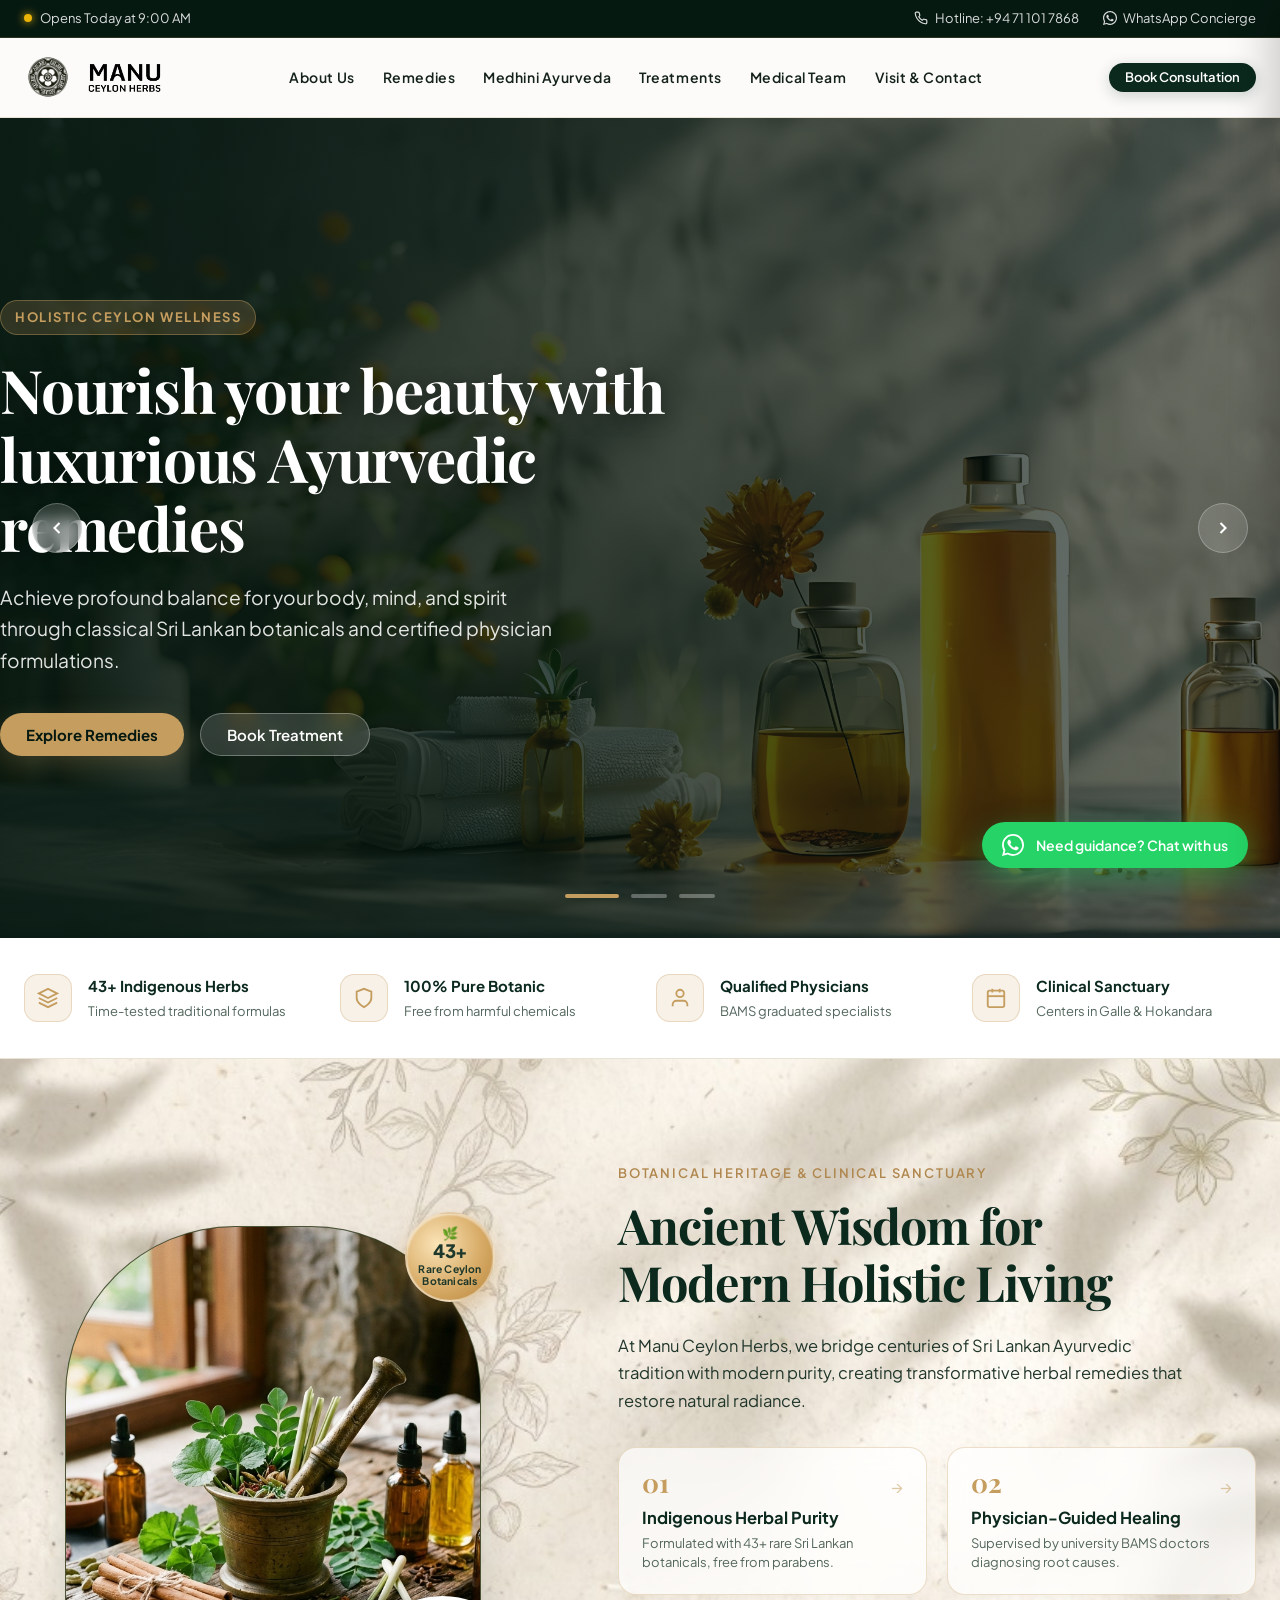
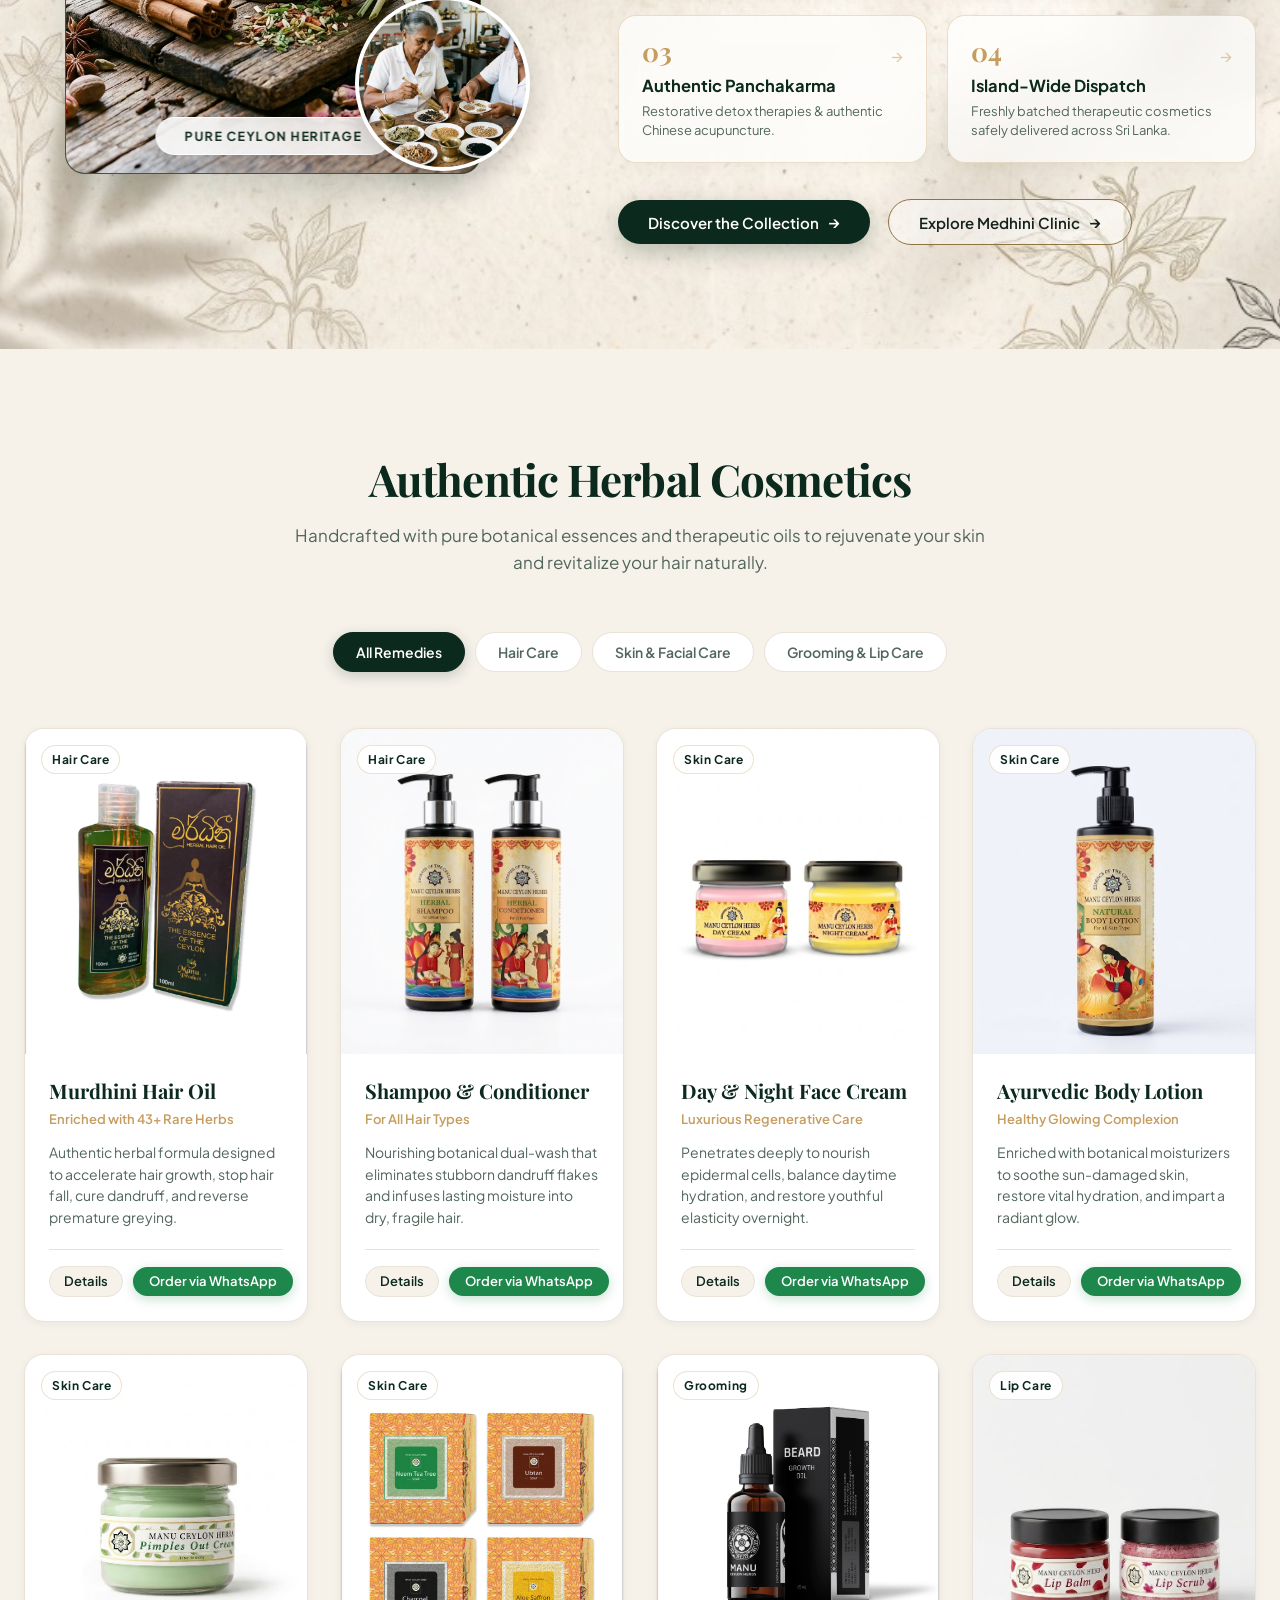
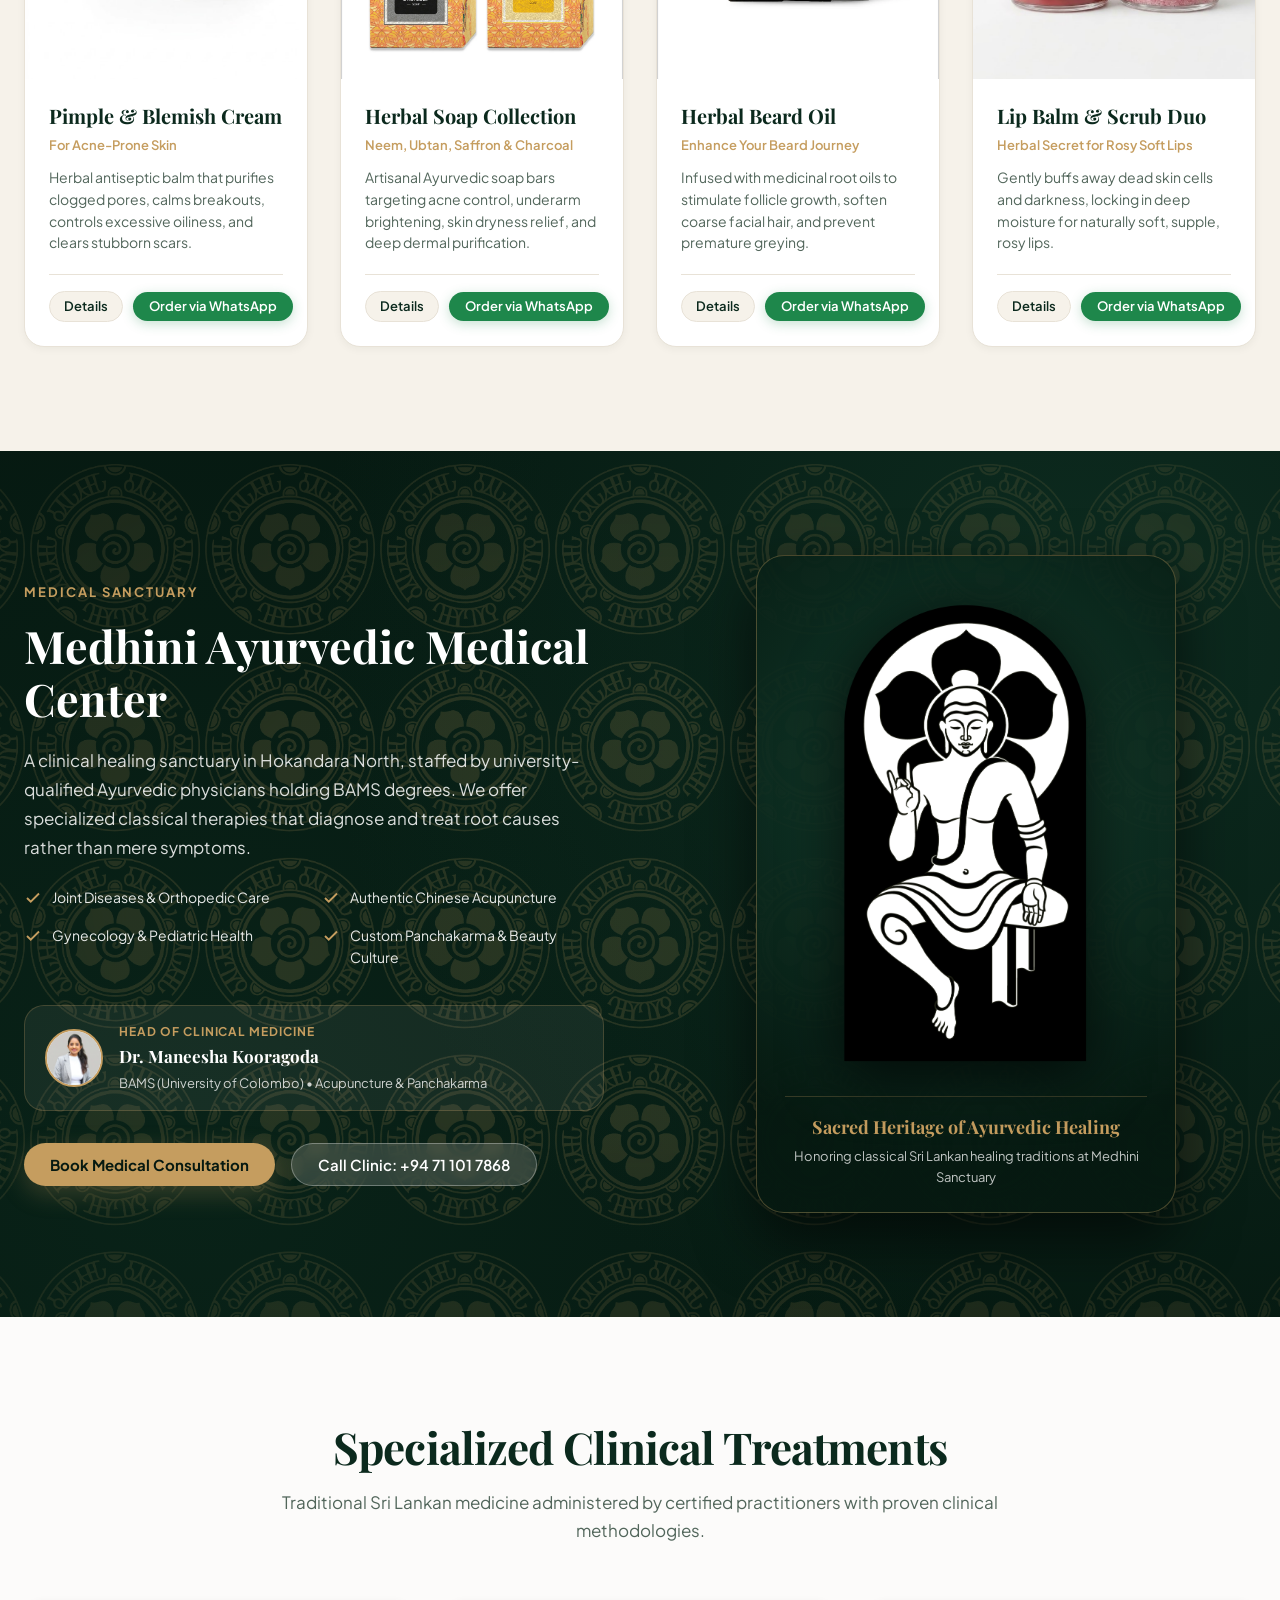
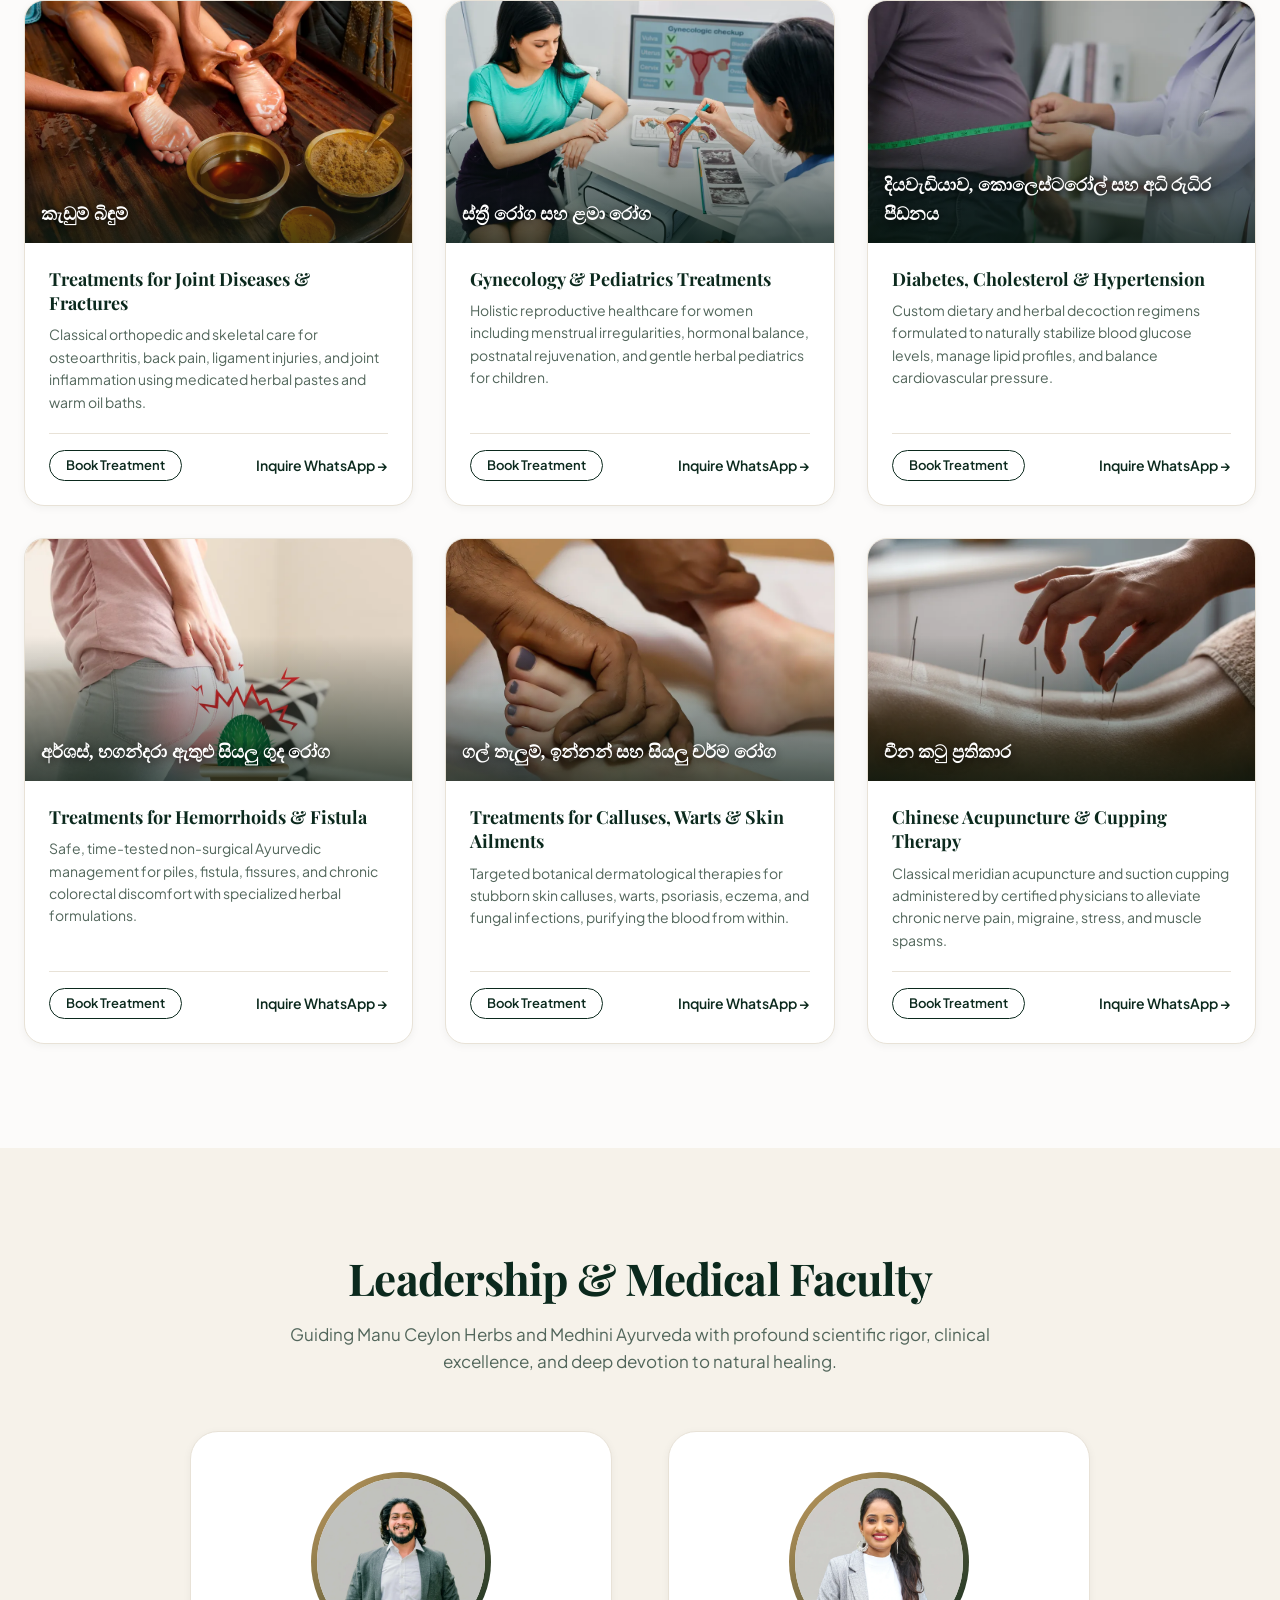
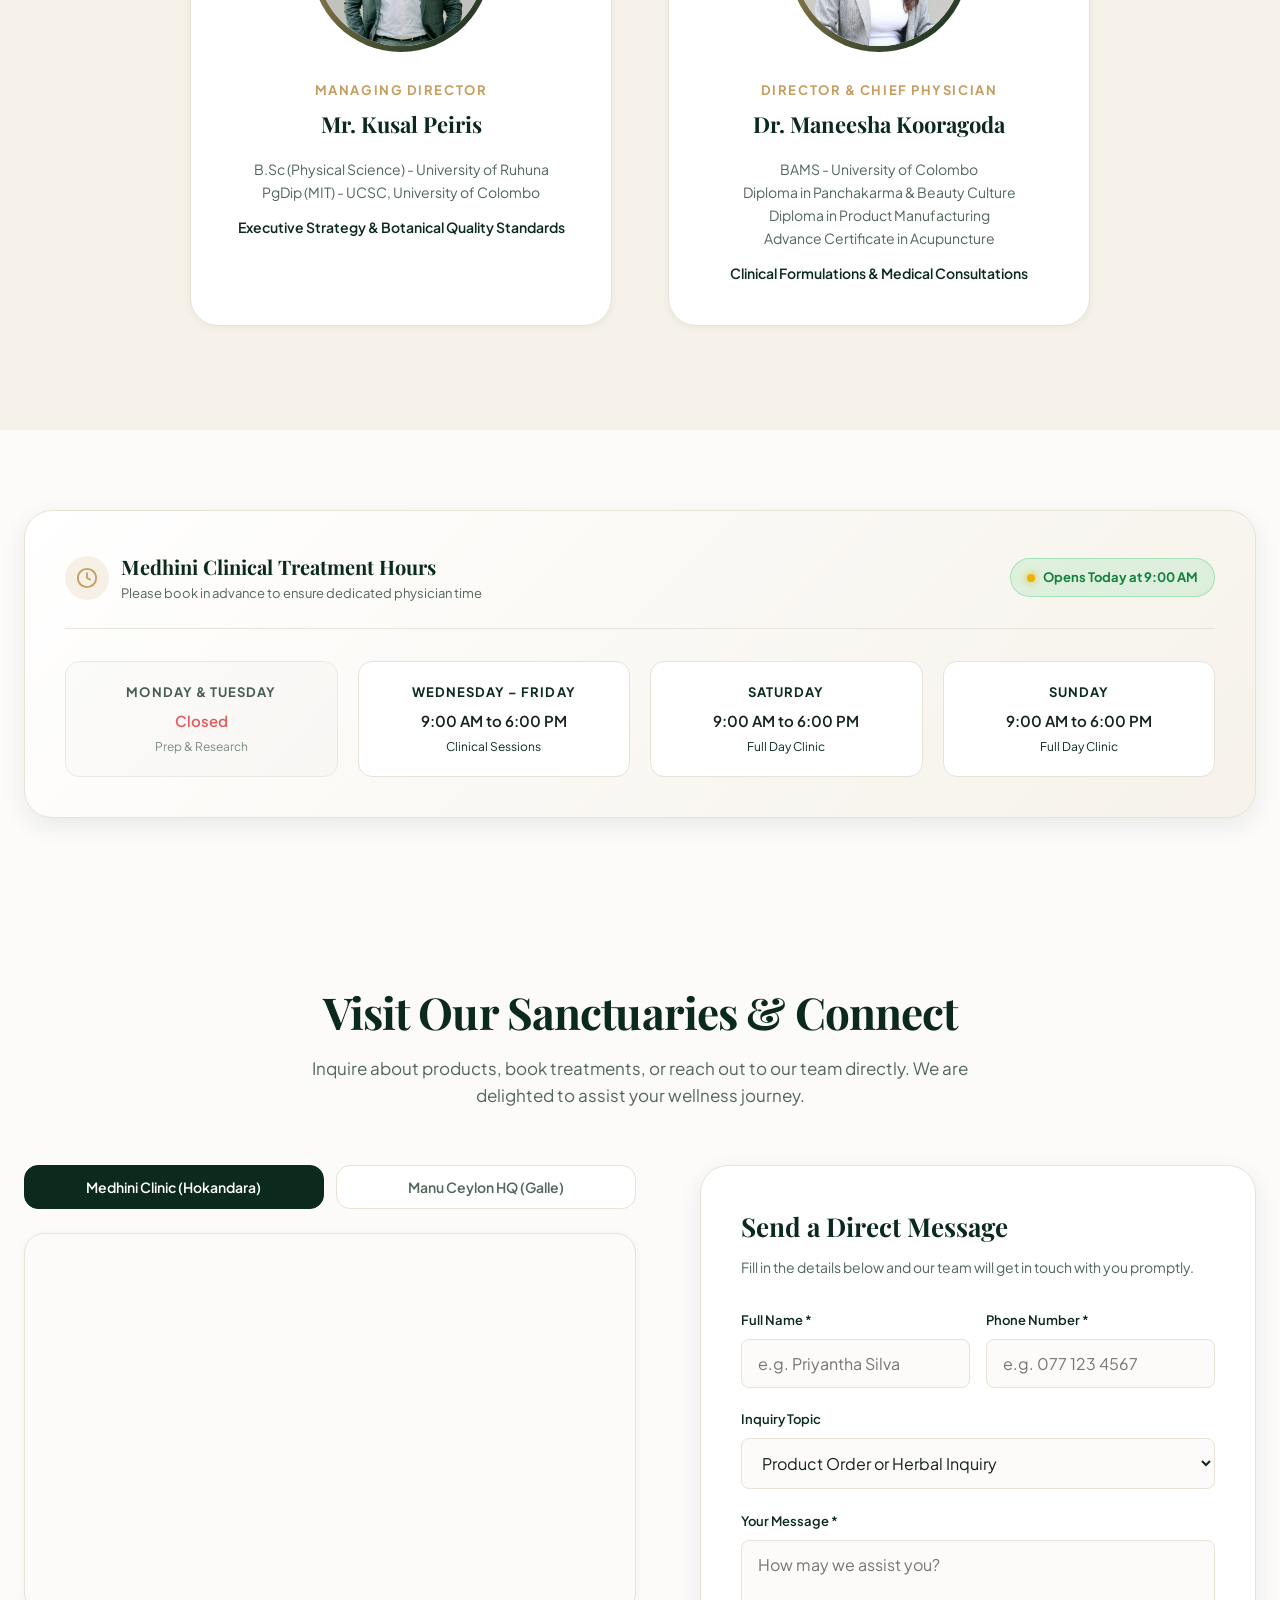
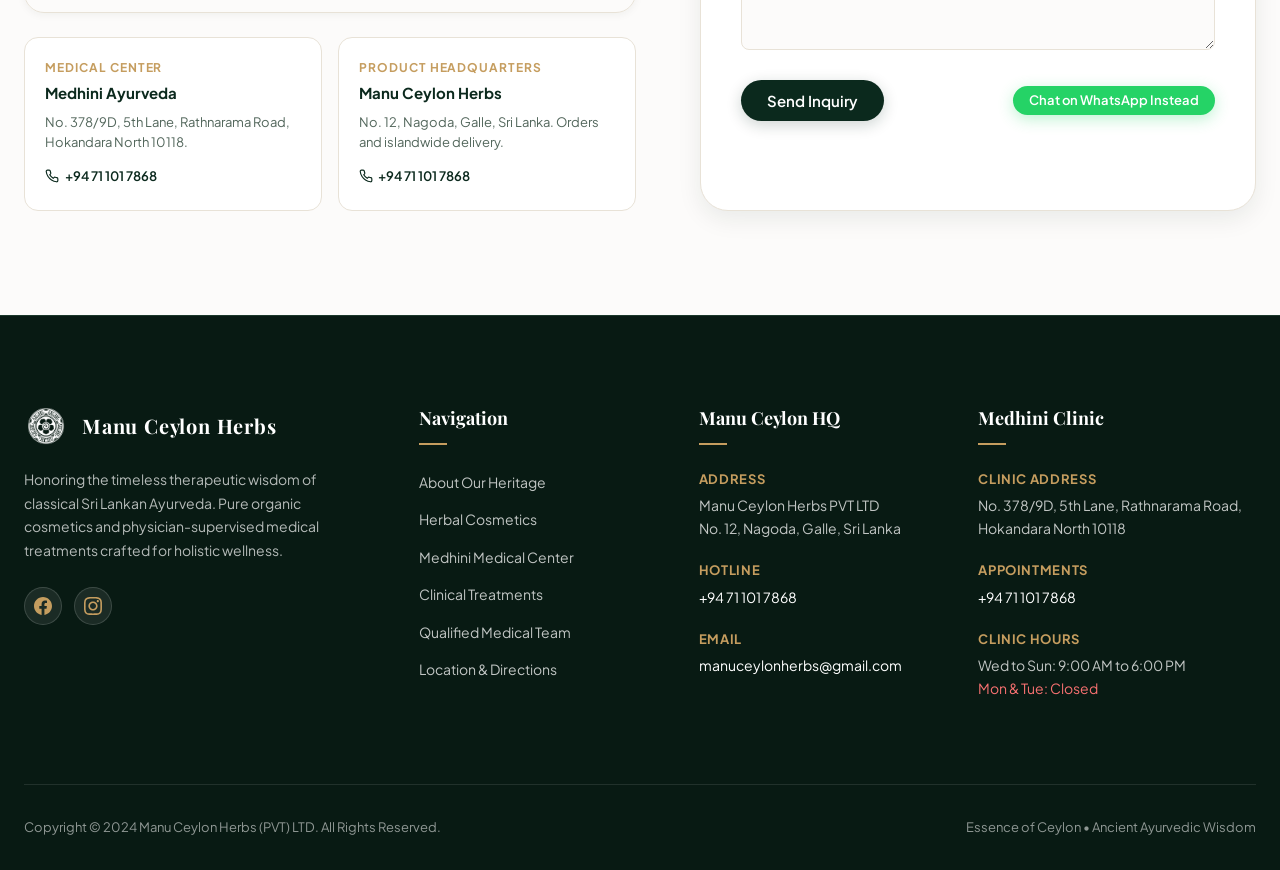
==== commit f65b52bd: "Merge e2d152aae24707dd05c92107ecc06ef575fb8c0a into 1fb46d85645302c7148809938ba82bcf38b9e0f0" ====
--- a/index.html
+++ b/index.html
@@ -22,7 +22,7 @@
     <link rel="preconnect" href="https://fonts.googleapis.com">
     <link rel="preconnect" href="https://fonts.gstatic.com" crossorigin>
     <link
-        href="https://fonts.googleapis.com/css2?family=Noto+Sans+Sinhala:wght@400;500;600;700&family=Noto+Serif+Sinhala:wght@500;600;700&family=Playfair+Display:ital,wght@0,500;0,600;0,700;1,600&family=Plus+Jakarta+Sans:wght@400;500;600;700&display=swap"
+        href="https://fonts.googleapis.com/css2?family=Playfair+Display:ital,wght@0,500;0,600;0,700;1,600&family=Plus+Jakarta+Sans:wght@400;500;600;700&display=swap"
         rel="stylesheet">
 
     <link rel="stylesheet" href="styles.css">
@@ -36,7 +36,7 @@
         <div class="container top-bar-inner">
             <div class="top-bar-item clinic-live-status">
                 <span class="status-indicator"></span>
-                <span data-i18n="topbar.clinicOpen">Clinic Open: Wed to Sun 9:00 AM to 6:00 PM (Mon & Tue Closed)</span>
+                <span>Clinic Open: Wed to Sun 9:00 AM to 6:00 PM (Mon & Tue Closed)</span>
             </div>
             <div class="top-bar-links">
                 <a href="tel:+94711017868" class="top-link" title="Call Manu Ceylon Herbs hotline">
@@ -45,7 +45,7 @@
                             d="M22 16.92v3a2 2 0 0 1-2.18 2 19.79 19.79 0 0 1-8.63-3.07 19.5 19.5 0 0 1-6-6 19.79 19.79 0 0 1-3.07-8.67A2 2 0 0 1 4.11 2h3a2 2 0 0 1 2 1.72 12.84 12.84 0 0 0 .7 2.81 2 2 0 0 1-.45 2.11L8.09 9.91a16 16 0 0 0 6 6l1.27-1.27a2 2 0 0 1 2.11-.45 12.84 12.84 0 0 0 2.81.7A2 2 0 0 1 22 16.92z">
                         </path>
                     </svg>
-                    <span data-i18n="topbar.hotline">Hotline: +94 71 101 7868</span>
+                    <span>Hotline: +94 71 101 7868</span>
                 </a>
                 <a href="https://wa.me/94711017868" target="_blank" rel="noopener noreferrer" class="top-link"
                     title="Inquire on WhatsApp">
@@ -53,7 +53,7 @@
                         <path
                             d="M20.52 3.48A11.9 11.9 0 0 0 12.02 0C5.4 0 .04 5.36.04 11.98c0 2.11.55 4.17 1.6 5.99L0 24l6.19-1.62a11.9 11.9 0 0 0 5.83 1.51h.01c6.62 0 11.98-5.36 11.98-11.98 0-3.2-1.25-6.21-3.49-8.43zM12.02 21.9c-1.79 0-3.55-.48-5.09-1.4l-.36-.22-3.78.99 1.01-3.68-.24-.38a9.92 9.92 0 0 1-1.52-5.23c0-5.5 4.48-9.98 9.98-9.98 2.66 0 5.17 1.04 7.05 2.92a9.93 9.93 0 0 1 2.93 7.06c0 5.5-4.48 9.98-9.98 9.98zm5.47-7.48c-.3-.15-1.78-.88-2.06-.98-.28-.1-.48-.15-.68.15s-.78.98-.95 1.18c-.18.2-.35.23-.65.08s-1.27-.47-2.42-1.5c-.9-.8-1.5-1.78-1.68-2.08-.18-.3-.02-.46.13-.61.14-.14.3-.35.45-.53.15-.18.2-.3.3-.5.1-.2.05-.38-.03-.53-.08-.15-.68-1.64-.93-2.25-.25-.59-.5-.51-.68-.52h-.58c-.2 0-.53.08-.8.38-.28.3-1.05 1.03-1.05 2.51s1.08 2.91 1.23 3.11c.15.2 2.12 3.24 5.14 4.54.72.31 1.28.5 1.72.64.72.23 1.38.2 1.9.12.58-.09 1.78-.73 2.03-1.43.25-.7.25-1.3.18-1.43-.08-.13-.28-.2-.58-.35z" />
                     </svg>
-                    <span data-i18n="topbar.whatsapp">WhatsApp Concierge</span>
+                    <span>WhatsApp Concierge</span>
                 </a>
             </div>
         </div>
@@ -70,35 +70,22 @@
 
             <!-- Desktop Navigation -->
             <nav class="main-nav" aria-label="Primary navigation">
-                <a href="#about" class="nav-link" data-i18n="nav.about">About Us</a>
-                <a href="#products" class="nav-link" data-i18n="nav.products">Remedies</a>
-                <a href="#clinic" class="nav-link" data-i18n="nav.clinic">Medhini Ayurveda</a>
-                <a href="#treatments" class="nav-link" data-i18n="nav.treatments">Treatments</a>
-                <a href="#team" class="nav-link" data-i18n="nav.team">Medical Team</a>
-                <a href="#contact" class="nav-link" data-i18n="nav.contact">Visit & Contact</a>
+                <a href="#about" class="nav-link">About Us</a>
+                <a href="#products" class="nav-link">Remedies</a>
+                <a href="#clinic" class="nav-link">Medhini Ayurveda</a>
+                <a href="#treatments" class="nav-link">Treatments</a>
+                <a href="#team" class="nav-link">Medical Team</a>
+                <a href="#contact" class="nav-link">Visit & Contact</a>
             </nav>
 
             <!-- Desktop Action Group -->
             <div class="header-cta-group">
-                <!-- Language Switcher Pill -->
-                <div class="lang-switcher" role="group" aria-label="Language selection">
-                    <button type="button" class="lang-btn active" data-lang="en" aria-label="Switch to English"
-                        title="English">
-                        <span class="lang-btn-text">EN</span>
-                    </button>
-                    <span class="lang-divider" aria-hidden="true">|</span>
-                    <button type="button" class="lang-btn" data-lang="si" aria-label="සිංහල භාෂාවට මාරු වන්න"
-                        title="සිංහල">
-                        <span class="lang-btn-text">සිං</span>
-                    </button>
-                </div>
-
                 <button type="button" class="btn btn-primary btn-sm btn-book-treatment"
-                    data-treatment="General Ayurvedic Consultation" data-i18n="nav.bookBtn">
+                    data-treatment="General Ayurvedic Consultation">
                     Book Consultation
                 </button>
                 <button class="mobile-toggle" id="mobileToggle" aria-label="Open mobile menu"
-                    data-i18n-aria="nav.openMenu" aria-expanded="false">
+                    aria-expanded="false">
                     <span></span>
                     <span></span>
                     <span></span>
@@ -110,52 +97,28 @@
     <!-- Mobile Drawer Backdrop & Menu -->
     <div class="drawer-backdrop" id="drawerBackdrop"></div>
     <aside class="mobile-drawer" id="mobileDrawer" aria-label="Mobile menu">
-        <!-- Mobile Drawer Language Selector -->
-        <div class="mobile-drawer-lang-box">
-            <div class="mobile-drawer-lang-title">
-                <svg width="14" height="14" viewBox="0 0 24 24" fill="none" stroke="currentColor" stroke-width="2">
-                    <circle cx="12" cy="12" r="10"></circle>
-                    <line x1="2" y1="12" x2="22" y2="12"></line>
-                    <path
-                        d="M12 2a15.3 15.3 0 0 1 4 10 15.3 15.3 0 0 1-4 10 15.3 15.3 0 0 1-4-10 15.3 15.3 0 0 1 4-10z">
-                    </path>
-                </svg>
-                <span data-i18n="drawer.languageLabel">Language / භාෂාව</span>
-            </div>
-            <div class="drawer-lang-toggle" role="group" aria-label="Language selection">
-                <button type="button" class="drawer-lang-btn active" data-lang="en">
-                    <span>English</span>
-                    <span class="lang-check">✓</span>
-                </button>
-                <button type="button" class="drawer-lang-btn" data-lang="si">
-                    <span>සිංහල</span>
-                    <span class="lang-check">✓</span>
-                </button>
-            </div>
-        </div>
 
         <ul class="mobile-nav-list">
-            <li><a href="#about" class="mobile-nav-link"><span data-i18n="nav.about">About Us</span> <span>→</span></a>
+            <li><a href="#about" class="mobile-nav-link"><span>About Us</span> <span>→</span></a>
             </li>
-            <li><a href="#products" class="mobile-nav-link"><span data-i18n="nav.products">Our Remedies</span>
+            <li><a href="#products" class="mobile-nav-link"><span>Our Remedies</span>
                     <span>→</span></a></li>
-            <li><a href="#clinic" class="mobile-nav-link"><span data-i18n="nav.clinic">Medhini Clinic</span>
+            <li><a href="#clinic" class="mobile-nav-link"><span>Medhini Clinic</span>
                     <span>→</span></a></li>
-            <li><a href="#treatments" class="mobile-nav-link"><span data-i18n="nav.treatments">Treatments</span>
+            <li><a href="#treatments" class="mobile-nav-link"><span>Treatments</span>
                     <span>→</span></a></li>
-            <li><a href="#team" class="mobile-nav-link"><span data-i18n="nav.team">Our Doctors</span> <span>→</span></a>
+            <li><a href="#team" class="mobile-nav-link"><span>Our Doctors</span> <span>→</span></a>
             </li>
-            <li><a href="#contact" class="mobile-nav-link"><span data-i18n="nav.contact">Visit & Contact</span>
+            <li><a href="#contact" class="mobile-nav-link"><span>Visit & Contact</span>
                     <span>→</span></a></li>
         </ul>
         <div class="mobile-drawer-contact">
-            <p style="font-weight: 700; color: var(--color-primary); margin-bottom: 0.5rem;"
-                data-i18n="drawer.companyName">
+            <p style="font-weight: 700; color: var(--color-primary); margin-bottom: 0.5rem;">
                 Manu Ceylon Herbs</p>
-            <p style="margin-bottom: 0.25rem;" data-i18n="drawer.hotline">Hotline: +94 71 101 7868</p>
-            <p style="margin-bottom: 1rem;" data-i18n="drawer.locations">Galle & Hokandara Centers</p>
+            <p style="margin-bottom: 0.25rem;">Hotline: +94 71 101 7868</p>
+            <p style="margin-bottom: 1rem;">Galle & Hokandara Centers</p>
             <button type="button" class="btn btn-gold btn-sm btn-book-treatment" style="width: 100%;"
-                data-treatment="General Ayurvedic Consultation" data-i18n="drawer.bookAppointment">
+                data-treatment="General Ayurvedic Consultation">
                 Book Clinic Appointment
             </button>
         </div>
@@ -171,19 +134,19 @@
                 <div class="carousel-slide-overlay"></div>
                 <div class="container hero-content-wrapper">
                     <div class="hero-text-card">
-                        <span class="hero-eyebrow" data-i18n="hero.slide1.eyebrow">Holistic Ceylon Wellness</span>
-                        <h1 class="hero-headline" data-i18n="hero.slide1.headline">Nourish your beauty with luxurious
+                        <span class="hero-eyebrow">Holistic Ceylon Wellness</span>
+                        <h1 class="hero-headline">Nourish your beauty with luxurious
                             Ayurvedic
                             remedies</h1>
-                        <p class="hero-subtext" data-i18n="hero.slide1.subtext">Achieve profound balance for your body,
+                        <p class="hero-subtext">Achieve profound balance for your body,
                             mind, and
                             spirit through classical Sri
                             Lankan botanicals and certified physician formulations.</p>
                         <div class="hero-actions">
-                            <a href="#products" class="btn btn-gold" data-i18n="hero.slide1.ctaProducts">Explore
+                            <a href="#products" class="btn btn-gold">Explore
                                 Remedies</a>
                             <button type="button" class="btn btn-ghost-light btn-book-treatment"
-                                data-treatment="Holistic Wellness Consultation" data-i18n="hero.slide1.ctaBook">Book
+                                data-treatment="Holistic Wellness Consultation">Book
                                 Treatment</button>
                         </div>
                     </div>
@@ -197,18 +160,18 @@
                 <div class="carousel-slide-overlay"></div>
                 <div class="container hero-content-wrapper">
                     <div class="hero-text-card">
-                        <span class="hero-eyebrow" data-i18n="hero.slide2.eyebrow">Essence of Ceylon</span>
-                        <h2 class="hero-headline" data-i18n="hero.slide2.headline">Experience pure therapeutic cosmetics
+                        <span class="hero-eyebrow">Essence of Ceylon</span>
+                        <h2 class="hero-headline">Experience pure therapeutic cosmetics
                             from nature
                         </h2>
-                        <p class="hero-subtext" data-i18n="hero.slide2.subtext">Handcrafted with ancient herbal recipes,
+                        <p class="hero-subtext">Handcrafted with ancient herbal recipes,
                             free from
                             harsh parabens and synthetic
                             sulfates, for healthy radiant skin and vibrant hair.</p>
                         <div class="hero-actions">
-                            <a href="#products" class="btn btn-gold" data-i18n="hero.slide2.ctaProducts">Browse
+                            <a href="#products" class="btn btn-gold">Browse
                                 Apothecary</a>
-                            <a href="#about" class="btn btn-ghost-light" data-i18n="hero.slide2.ctaAbout">Our Botanical
+                            <a href="#about" class="btn btn-ghost-light">Our Botanical
                                 Heritage</a>
                         </div>
                     </div>
@@ -222,18 +185,18 @@
                 <div class="carousel-slide-overlay"></div>
                 <div class="container hero-content-wrapper">
                     <div class="hero-text-card">
-                        <span class="hero-eyebrow" data-i18n="hero.slide3.eyebrow">Medhini Medical Sanctuary</span>
-                        <h2 class="hero-headline" data-i18n="hero.slide3.headline">Let classical Ayurveda restore your
+                        <span class="hero-eyebrow">Medhini Medical Sanctuary</span>
+                        <h2 class="hero-headline">Let classical Ayurveda restore your
                             vitality and
                             health</h2>
-                        <p class="hero-subtext" data-i18n="hero.slide3.subtext">Qualified Ayurvedic doctors offering
+                        <p class="hero-subtext">Qualified Ayurvedic doctors offering
                             personalized
                             Panchakarma, joint relief
                             therapies, and authentic Chinese acupuncture.</p>
                         <div class="hero-actions">
-                            <a href="#treatments" class="btn btn-gold" data-i18n="hero.slide3.ctaTreatments">View
+                            <a href="#treatments" class="btn btn-gold">View
                                 Treatments</a>
-                            <a href="#contact" class="btn btn-ghost-light" data-i18n="hero.slide3.ctaContact">Consult
+                            <a href="#contact" class="btn btn-ghost-light">Consult
                                 Doctors</a>
                         </div>
                     </div>
@@ -273,8 +236,8 @@
                         </svg>
                     </div>
                     <div>
-                        <h3 class="trust-item-title" data-i18n="trust.pillar1.title">43+ Indigenous Herbs</h3>
-                        <p class="trust-item-sub" data-i18n="trust.pillar1.sub">Time-tested traditional formulas</p>
+                        <h3 class="trust-item-title">43+ Indigenous Herbs</h3>
+                        <p class="trust-item-sub">Time-tested traditional formulas</p>
                     </div>
                 </div>
                 <div class="trust-item">
@@ -285,8 +248,8 @@
                         </svg>
                     </div>
                     <div>
-                        <h3 class="trust-item-title" data-i18n="trust.pillar2.title">100% Pure Botanic</h3>
-                        <p class="trust-item-sub" data-i18n="trust.pillar2.sub">Free from harmful chemicals</p>
+                        <h3 class="trust-item-title">100% Pure Botanic</h3>
+                        <p class="trust-item-sub">Free from harmful chemicals</p>
                     </div>
                 </div>
                 <div class="trust-item">
@@ -298,8 +261,8 @@
                         </svg>
                     </div>
                     <div>
-                        <h3 class="trust-item-title" data-i18n="trust.pillar3.title">Qualified Physicians</h3>
-                        <p class="trust-item-sub" data-i18n="trust.pillar3.sub">BAMS graduated specialists</p>
+                        <h3 class="trust-item-title">Qualified Physicians</h3>
+                        <p class="trust-item-sub">BAMS graduated specialists</p>
                     </div>
                 </div>
                 <div class="trust-item">
@@ -313,8 +276,8 @@
                         </svg>
                     </div>
                     <div>
-                        <h3 class="trust-item-title" data-i18n="trust.pillar4.title">Clinical Sanctuary</h3>
-                        <p class="trust-item-sub" data-i18n="trust.pillar4.sub">Centers in Galle & Hokandara</p>
+                        <h3 class="trust-item-title">Clinical Sanctuary</h3>
+                        <p class="trust-item-sub">Centers in Galle & Hokandara</p>
                     </div>
                 </div>
             </div>
@@ -334,7 +297,7 @@
 
                         <!-- Bottom Frosted Pill Badge -->
                         <div class="about-arch-badge">
-                            <span data-i18n="about.badge.title">Pure Ceylon Heritage</span>
+                            <span>Pure Ceylon Heritage</span>
                         </div>
                     </div>
 
@@ -349,23 +312,23 @@
                     <div class="about-gold-seal">
                         <div class="seal-inner">
                             <span class="seal-leaf">🌿</span>
-                            <span class="seal-num" data-i18n="about.sealNum">43+</span>
-                            <span class="seal-line1" data-i18n="about.sealLine1">Rare Ceylon</span>
-                            <span class="seal-line2" data-i18n="about.sealLine2">Botanicals</span>
+                            <span class="seal-num">43+</span>
+                            <span class="seal-line1">Rare Ceylon</span>
+                            <span class="seal-line2">Botanicals</span>
                         </div>
                     </div>
                 </div>
 
                 <!-- Content Column (Kicker, 2-line Headline, Paragraph, 2x2 Cards, Buttons) -->
                 <div class="about-content-column">
-                    <span class="about-kicker" data-i18n="about.kicker">Botanical Heritage & Clinical Sanctuary</span>
+                    <span class="about-kicker">Botanical Heritage & Clinical Sanctuary</span>
 
                     <h2 class="about-headline">
-                        <span class="headline-part1" data-i18n="about.headlinePart1">Ancient Wisdom for</span>
-                        <span class="headline-part2" data-i18n="about.headlinePart2">Modern Holistic Living</span>
+                        <span class="headline-part1">Ancient Wisdom for</span>
+                        <span class="headline-part2">Modern Holistic Living</span>
                     </h2>
 
-                    <p class="about-subtext" data-i18n="about.lead">At Manu Ceylon Herbs, we bridge centuries of Sri
+                    <p class="about-subtext">At Manu Ceylon Herbs, we bridge centuries of Sri
                         Lankan
                         Ayurvedic tradition with modern purity, creating transformative herbal remedies that restore
                         natural
@@ -379,8 +342,8 @@
                                 <span class="card-num">01</span>
                                 <span class="card-arrow" aria-hidden="true">→</span>
                             </div>
-                            <h3 class="card-title" data-i18n="about.pill1">Indigenous Herbal Purity</h3>
-                            <p class="card-desc" data-i18n="about.desc1">Formulated with 43+ rare Sri Lankan botanicals,
+                            <h3 class="card-title">Indigenous Herbal Purity</h3>
+                            <p class="card-desc">Formulated with 43+ rare Sri Lankan botanicals,
                                 free from
                                 parabens.</p>
                         </div>
@@ -391,8 +354,8 @@
                                 <span class="card-num">02</span>
                                 <span class="card-arrow" aria-hidden="true">→</span>
                             </div>
-                            <h3 class="card-title" data-i18n="about.pill2">Physician-Guided Healing</h3>
-                            <p class="card-desc" data-i18n="about.desc2">Supervised by university BAMS doctors
+                            <h3 class="card-title">Physician-Guided Healing</h3>
+                            <p class="card-desc">Supervised by university BAMS doctors
                                 diagnosing root causes.
                             </p>
                         </div>
@@ -403,8 +366,8 @@
                                 <span class="card-num">03</span>
                                 <span class="card-arrow" aria-hidden="true">→</span>
                             </div>
-                            <h3 class="card-title" data-i18n="about.pill3">Authentic Panchakarma</h3>
-                            <p class="card-desc" data-i18n="about.desc3">Restorative detox therapies & authentic Chinese
+                            <h3 class="card-title">Authentic Panchakarma</h3>
+                            <p class="card-desc">Restorative detox therapies & authentic Chinese
                                 acupuncture.
                             </p>
                         </div>
@@ -415,8 +378,8 @@
                                 <span class="card-num">04</span>
                                 <span class="card-arrow" aria-hidden="true">→</span>
                             </div>
-                            <h3 class="card-title" data-i18n="about.pill4">Island-Wide Dispatch</h3>
-                            <p class="card-desc" data-i18n="about.desc4">Freshly batched therapeutic cosmetics safely
+                            <h3 class="card-title">Island-Wide Dispatch</h3>
+                            <p class="card-desc">Freshly batched therapeutic cosmetics safely
                                 delivered across
                                 Sri Lanka.</p>
                         </div>
@@ -425,11 +388,11 @@
                     <!-- Dual Call to Action Buttons -->
                     <div class="about-actions-group">
                         <a href="#products" class="btn btn-about-primary">
-                            <span data-i18n="about.cta">Discover the Collection</span>
+                            <span>Discover the Collection</span>
                             <span class="btn-arrow" aria-hidden="true">→</span>
                         </a>
                         <a href="#clinic" class="btn btn-about-secondary">
-                            <span data-i18n="about.secondaryCta">Explore Medhini Clinic</span>
+                            <span>Explore Medhini Clinic</span>
                             <span class="btn-arrow" aria-hidden="true">→</span>
                         </a>
                     </div>
@@ -442,8 +405,8 @@
     <section class="products-section" id="products">
         <div class="container">
             <div class="section-head">
-                <h2 class="section-title" data-i18n="products.title">Authentic Herbal Cosmetics</h2>
-                <p class="section-desc" data-i18n="products.desc">Handcrafted with pure botanical essences and
+                <h2 class="section-title">Authentic Herbal Cosmetics</h2>
+                <p class="section-desc">Handcrafted with pure botanical essences and
                     therapeutic oils
                     to rejuvenate your skin
                     and revitalize your hair naturally.</p>
@@ -451,15 +414,14 @@
 
             <!-- Category Filter Tabs -->
             <div class="filter-tabs">
-                <button type="button" class="filter-btn active" data-filter="all" data-i18n="products.filter.all">All
+                <button type="button" class="filter-btn active" data-filter="all">All
                     Remedies</button>
-                <button type="button" class="filter-btn" data-filter="hair" data-i18n="products.filter.hair">Hair
+                <button type="button" class="filter-btn" data-filter="hair">Hair
                     Care</button>
-                <button type="button" class="filter-btn" data-filter="skin" data-i18n="products.filter.skin">Skin &
+                <button type="button" class="filter-btn" data-filter="skin">Skin &
                     Facial
                     Care</button>
-                <button type="button" class="filter-btn" data-filter="grooming"
-                    data-i18n="products.filter.grooming">Grooming &
+                <button type="button" class="filter-btn" data-filter="grooming">Grooming &
                     Lip Care</button>
             </div>
 
@@ -477,7 +439,7 @@
                                 <path d="M1 12s4-8 11-8 11 8 11 8-4 8-11 8-11-8-11-8z"></path>
                                 <circle cx="12" cy="12" r="3"></circle>
                             </svg>
-                            <span data-i18n="products.quickView">Quick View</span>
+                            <span>Quick View</span>
                         </button>
                     </div>
                     <div class="product-card-content">
@@ -488,10 +450,9 @@
                             dandruff, and reverse premature greying.</p>
                         <div class="product-card-footer">
                             <button type="button" class="btn btn-secondary btn-sm btn-quick-view"
-                                data-product-id="hair-oil" data-i18n="products.details">Details</button>
+                                data-product-id="hair-oil">Details</button>
                             <a href="https://wa.me/94711017868?text=Hello%20Manu%20Ceylon%20Herbs!%20I%20would%20like%20to%20order%20Murdhini%20Hair%20Oil."
-                                target="_blank" rel="noopener noreferrer" class="btn btn-whatsapp btn-sm"
-                                data-i18n="products.orderWhatsApp">
+                                target="_blank" rel="noopener noreferrer" class="btn btn-whatsapp btn-sm">
                                 Order via WhatsApp
                             </a>
                         </div>
@@ -511,7 +472,7 @@
                                 <path d="M1 12s4-8 11-8 11 8 11 8-4 8-11 8-11-8-11-8z"></path>
                                 <circle cx="12" cy="12" r="3"></circle>
                             </svg>
-                            <span data-i18n="products.quickView">Quick View</span>
+                            <span>Quick View</span>
                         </button>
                     </div>
                     <div class="product-card-content">
@@ -522,10 +483,9 @@
                             lasting moisture into dry, fragile hair.</p>
                         <div class="product-card-footer">
                             <button type="button" class="btn btn-secondary btn-sm btn-quick-view"
-                                data-product-id="shampoo-conditioner" data-i18n="products.details">Details</button>
+                                data-product-id="shampoo-conditioner">Details</button>
                             <a href="https://wa.me/94711017868?text=Hello%20Manu%20Ceylon%20Herbs!%20I%20would%20like%20to%20order%20Herbal%20Shampoo%20and%20Conditioner."
-                                target="_blank" rel="noopener noreferrer" class="btn btn-whatsapp btn-sm"
-                                data-i18n="products.orderWhatsApp">
+                                target="_blank" rel="noopener noreferrer" class="btn btn-whatsapp btn-sm">
                                 Order via WhatsApp
                             </a>
                         </div>
@@ -545,7 +505,7 @@
                                 <path d="M1 12s4-8 11-8 11 8 11 8-4 8-11 8-11-8-11-8z"></path>
                                 <circle cx="12" cy="12" r="3"></circle>
                             </svg>
-                            <span data-i18n="products.quickView">Quick View</span>
+                            <span>Quick View</span>
                         </button>
                     </div>
                     <div class="product-card-content">
@@ -556,10 +516,9 @@
                             youthful elasticity overnight.</p>
                         <div class="product-card-footer">
                             <button type="button" class="btn btn-secondary btn-sm btn-quick-view"
-                                data-product-id="day-night-cream" data-i18n="products.details">Details</button>
+                                data-product-id="day-night-cream">Details</button>
                             <a href="https://wa.me/94711017868?text=Hello%20Manu%20Ceylon%20Herbs!%20I%20would%20like%20to%20order%20Day%20and%20Night%20Cream."
-                                target="_blank" rel="noopener noreferrer" class="btn btn-whatsapp btn-sm"
-                                data-i18n="products.orderWhatsApp">
+                                target="_blank" rel="noopener noreferrer" class="btn btn-whatsapp btn-sm">
                                 Order via WhatsApp
                             </a>
                         </div>
@@ -579,7 +538,7 @@
                                 <path d="M1 12s4-8 11-8 11 8 11 8-4 8-11 8-11-8-11-8z"></path>
                                 <circle cx="12" cy="12" r="3"></circle>
                             </svg>
-                            <span data-i18n="products.quickView">Quick View</span>
+                            <span>Quick View</span>
                         </button>
                     </div>
                     <div class="product-card-content">
@@ -590,10 +549,9 @@
                             hydration, and impart a radiant glow.</p>
                         <div class="product-card-footer">
                             <button type="button" class="btn btn-secondary btn-sm btn-quick-view"
-                                data-product-id="body-lotion" data-i18n="products.details">Details</button>
+                                data-product-id="body-lotion">Details</button>
                             <a href="https://wa.me/94711017868?text=Hello%20Manu%20Ceylon%20Herbs!%20I%20would%20like%20to%20order%20Ayurvedic%20Body%20Lotion."
-                                target="_blank" rel="noopener noreferrer" class="btn btn-whatsapp btn-sm"
-                                data-i18n="products.orderWhatsApp">
+                                target="_blank" rel="noopener noreferrer" class="btn btn-whatsapp btn-sm">
                                 Order via WhatsApp
                             </a>
                         </div>
@@ -613,7 +571,7 @@
                                 <path d="M1 12s4-8 11-8 11 8 11 8-4 8-11 8-11-8-11-8z"></path>
                                 <circle cx="12" cy="12" r="3"></circle>
                             </svg>
-                            <span data-i18n="products.quickView">Quick View</span>
+                            <span>Quick View</span>
                         </button>
                     </div>
                     <div class="product-card-content">
@@ -624,10 +582,9 @@
                             excessive oiliness, and clears stubborn scars.</p>
                         <div class="product-card-footer">
                             <button type="button" class="btn btn-secondary btn-sm btn-quick-view"
-                                data-product-id="pimple-cream" data-i18n="products.details">Details</button>
+                                data-product-id="pimple-cream">Details</button>
                             <a href="https://wa.me/94711017868?text=Hello%20Manu%20Ceylon%20Herbs!%20I%20would%20like%20to%20order%20Pimple%20Cream."
-                                target="_blank" rel="noopener noreferrer" class="btn btn-whatsapp btn-sm"
-                                data-i18n="products.orderWhatsApp">
+                                target="_blank" rel="noopener noreferrer" class="btn btn-whatsapp btn-sm">
                                 Order via WhatsApp
                             </a>
                         </div>
@@ -647,7 +604,7 @@
                                 <path d="M1 12s4-8 11-8 11 8 11 8-4 8-11 8-11-8-11-8z"></path>
                                 <circle cx="12" cy="12" r="3"></circle>
                             </svg>
-                            <span data-i18n="products.quickView">Quick View</span>
+                            <span>Quick View</span>
                         </button>
                     </div>
                     <div class="product-card-content">
@@ -658,10 +615,9 @@
                             dryness relief, and deep dermal purification.</p>
                         <div class="product-card-footer">
                             <button type="button" class="btn btn-secondary btn-sm btn-quick-view"
-                                data-product-id="herbal-soap" data-i18n="products.details">Details</button>
+                                data-product-id="herbal-soap">Details</button>
                             <a href="https://wa.me/94711017868?text=Hello%20Manu%20Ceylon%20Herbs!%20I%20would%20like%20to%20order%20Herbal%20Soap%20Collection."
-                                target="_blank" rel="noopener noreferrer" class="btn btn-whatsapp btn-sm"
-                                data-i18n="products.orderWhatsApp">
+                                target="_blank" rel="noopener noreferrer" class="btn btn-whatsapp btn-sm">
                                 Order via WhatsApp
                             </a>
                         </div>
@@ -680,7 +636,7 @@
                                 <path d="M1 12s4-8 11-8 11 8 11 8-4 8-11 8-11-8-11-8z"></path>
                                 <circle cx="12" cy="12" r="3"></circle>
                             </svg>
-                            <span data-i18n="products.quickView">Quick View</span>
+                            <span>Quick View</span>
                         </button>
                     </div>
                     <div class="product-card-content">
@@ -691,10 +647,9 @@
                             hair, and prevent premature greying.</p>
                         <div class="product-card-footer">
                             <button type="button" class="btn btn-secondary btn-sm btn-quick-view"
-                                data-product-id="beard-oil" data-i18n="products.details">Details</button>
+                                data-product-id="beard-oil">Details</button>
                             <a href="https://wa.me/94711017868?text=Hello%20Manu%20Ceylon%20Herbs!%20I%20would%20like%20to%20order%20Herbal%20Beard%20Oil."
-                                target="_blank" rel="noopener noreferrer" class="btn btn-whatsapp btn-sm"
-                                data-i18n="products.orderWhatsApp">
+                                target="_blank" rel="noopener noreferrer" class="btn btn-whatsapp btn-sm">
                                 Order via WhatsApp
                             </a>
                         </div>
@@ -714,7 +669,7 @@
                                 <path d="M1 12s4-8 11-8 11 8 11 8-4 8-11 8-11-8-11-8z"></path>
                                 <circle cx="12" cy="12" r="3"></circle>
                             </svg>
-                            <span data-i18n="products.quickView">Quick View</span>
+                            <span>Quick View</span>
                         </button>
                     </div>
                     <div class="product-card-content">
@@ -725,10 +680,9 @@
                             naturally soft, supple, rosy lips.</p>
                         <div class="product-card-footer">
                             <button type="button" class="btn btn-secondary btn-sm btn-quick-view"
-                                data-product-id="lip-balm-scrub" data-i18n="products.details">Details</button>
+                                data-product-id="lip-balm-scrub">Details</button>
                             <a href="https://wa.me/94711017868?text=Hello%20Manu%20Ceylon%20Herbs!%20I%20would%20like%20to%20order%20Lip%20Balm%20and%20Scrub."
-                                target="_blank" rel="noopener noreferrer" class="btn btn-whatsapp btn-sm"
-                                data-i18n="products.orderWhatsApp">
+                                target="_blank" rel="noopener noreferrer" class="btn btn-whatsapp btn-sm">
                                 Order via WhatsApp
                             </a>
                         </div>
@@ -745,9 +699,9 @@
             <div class="clinic-spotlight-grid">
                 <!-- Content Side -->
                 <div class="clinic-spotlight-content">
-                    <span class="clinic-eyebrow" data-i18n="clinic.eyebrow">Medical Sanctuary</span>
-                    <h2 class="clinic-headline" data-i18n="clinic.headline">Medhini Ayurvedic Medical Center</h2>
-                    <p class="clinic-lead" data-i18n="clinic.lead">A clinical healing sanctuary in Hokandara North,
+                    <span class="clinic-eyebrow">Medical Sanctuary</span>
+                    <h2 class="clinic-headline">Medhini Ayurvedic Medical Center</h2>
+                    <p class="clinic-lead">A clinical healing sanctuary in Hokandara North,
                         staffed by
                         university-qualified
                         Ayurvedic physicians holding BAMS degrees. We offer specialized classical therapies that
@@ -760,28 +714,28 @@
                                 stroke-width="2.5">
                                 <polyline points="20 6 9 17 4 12"></polyline>
                             </svg>
-                            <span data-i18n="clinic.spec1">Joint Diseases & Orthopedic Care</span>
+                            <span>Joint Diseases & Orthopedic Care</span>
                         </div>
                         <div class="clinic-spec-item">
                             <svg width="18" height="18" viewBox="0 0 24 24" fill="none" stroke="currentColor"
                                 stroke-width="2.5">
                                 <polyline points="20 6 9 17 4 12"></polyline>
                             </svg>
-                            <span data-i18n="clinic.spec2">Authentic Chinese Acupuncture</span>
+                            <span>Authentic Chinese Acupuncture</span>
                         </div>
                         <div class="clinic-spec-item">
                             <svg width="18" height="18" viewBox="0 0 24 24" fill="none" stroke="currentColor"
                                 stroke-width="2.5">
                                 <polyline points="20 6 9 17 4 12"></polyline>
                             </svg>
-                            <span data-i18n="clinic.spec3">Gynecology & Pediatric Health</span>
+                            <span>Gynecology & Pediatric Health</span>
                         </div>
                         <div class="clinic-spec-item">
                             <svg width="18" height="18" viewBox="0 0 24 24" fill="none" stroke="currentColor"
                                 stroke-width="2.5">
                                 <polyline points="20 6 9 17 4 12"></polyline>
                             </svg>
-                            <span data-i18n="clinic.spec4">Custom Panchakarma & Beauty Culture</span>
+                            <span>Custom Panchakarma & Beauty Culture</span>
                         </div>
                     </div>
 
@@ -790,9 +744,9 @@
                         <img src="assets/images/director.webp" alt="Dr. Maneesha Kooragoda portrait"
                             class="clinic-physician-thumb" width="58" height="58">
                         <div>
-                            <p class="clinic-physician-role" data-i18n="clinic.doc.role">Head of Clinical Medicine</p>
-                            <h3 class="clinic-physician-name" data-i18n="clinic.doc.name">Dr. Maneesha Kooragoda</h3>
-                            <p class="clinic-physician-cred" data-i18n="clinic.doc.cred">BAMS (University of Colombo) •
+                            <p class="clinic-physician-role">Head of Clinical Medicine</p>
+                            <h3 class="clinic-physician-name">Dr. Maneesha Kooragoda</h3>
+                            <p class="clinic-physician-cred">BAMS (University of Colombo) •
                                 Acupuncture &
                                 Panchakarma</p>
                         </div>
@@ -800,10 +754,10 @@
 
                     <div style="display: flex; gap: 1rem; flex-wrap: wrap;">
                         <button type="button" class="btn btn-gold btn-book-treatment"
-                            data-treatment="Medhini Clinical Consultation" data-i18n="clinic.bookConsultation">
+                            data-treatment="Medhini Clinical Consultation">
                             Book Medical Consultation
                         </button>
-                        <a href="tel:+94711017868" class="btn btn-ghost-light" data-i18n="clinic.callPhone">
+                        <a href="tel:+94711017868" class="btn btn-ghost-light">
                             Call Clinic: +94 71 101 7868
                         </a>
                     </div>
@@ -815,9 +769,9 @@
                         <img src="assets/images/story.webp" alt="Sacred Ayurvedic healing deity artwork"
                             class="clinic-artwork-img" width="300" height="548" loading="lazy">
                         <div class="clinic-artwork-caption">
-                            <p class="clinic-artwork-title" data-i18n="clinic.artwork.title">Sacred Heritage of
+                            <p class="clinic-artwork-title">Sacred Heritage of
                                 Ayurvedic Healing</p>
-                            <p class="clinic-artwork-sub" data-i18n="clinic.artwork.sub">Honoring classical Sri Lankan
+                            <p class="clinic-artwork-sub">Honoring classical Sri Lankan
                                 healing
                                 traditions at Medhini Sanctuary</p>
                         </div>
@@ -831,8 +785,8 @@
     <section class="treatments-section" id="treatments">
         <div class="container">
             <div class="section-head">
-                <h2 class="section-title" data-i18n="treatments.title">Specialized Clinical Treatments</h2>
-                <p class="section-desc" data-i18n="treatments.desc">Traditional Sri Lankan medicine administered by
+                <h2 class="section-title">Specialized Clinical Treatments</h2>
+                <p class="section-desc">Traditional Sri Lankan medicine administered by
                     certified
                     practitioners with proven
                     clinical methodologies.</p>
@@ -854,12 +808,12 @@
                             injuries, and joint inflammation using medicated herbal pastes and warm oil baths.</p>
                         <div class="treatment-footer">
                             <button type="button" class="btn btn-secondary btn-sm btn-book-treatment"
-                                data-treatment="Joint Diseases & Fractures" data-i18n="treatments.bookBtn">
+                                data-treatment="Joint Diseases & Fractures">
                                 Book Treatment
                             </button>
                             <a href="https://wa.me/94711017868?text=Hello%20Dr.%20Maneesha!%20I%20would%20like%20to%20inquire%20about%20Treatments%20for%20Joint%20Diseases."
                                 target="_blank" rel="noopener noreferrer" class="location-card-link"
-                                style="font-size:0.875rem;" data-i18n="treatments.inquireWa">
+                                style="font-size:0.875rem;">
                                 Inquire WhatsApp →
                             </a>
                         </div>
@@ -881,12 +835,12 @@
                             hormonal balance, postnatal rejuvenation, and gentle herbal pediatrics for children.</p>
                         <div class="treatment-footer">
                             <button type="button" class="btn btn-secondary btn-sm btn-book-treatment"
-                                data-treatment="Gynecology & Pediatrics" data-i18n="treatments.bookBtn">
+                                data-treatment="Gynecology & Pediatrics">
                                 Book Treatment
                             </button>
                             <a href="https://wa.me/94711017868?text=Hello%20Dr.%20Maneesha!%20I%20would%20like%20to%20inquire%20about%20Gynecology%20and%20Pediatrics."
                                 target="_blank" rel="noopener noreferrer" class="location-card-link"
-                                style="font-size:0.875rem;" data-i18n="treatments.inquireWa">
+                                style="font-size:0.875rem;">
                                 Inquire WhatsApp →
                             </a>
                         </div>
@@ -908,12 +862,12 @@
                             blood glucose levels, manage lipid profiles, and balance cardiovascular pressure.</p>
                         <div class="treatment-footer">
                             <button type="button" class="btn btn-secondary btn-sm btn-book-treatment"
-                                data-treatment="Diabetes, Cholesterol & Hypertension" data-i18n="treatments.bookBtn">
+                                data-treatment="Diabetes, Cholesterol & Hypertension">
                                 Book Treatment
                             </button>
                             <a href="https://wa.me/94711017868?text=Hello%20Dr.%20Maneesha!%20I%20would%20like%20to%20inquire%20about%20NCD%20treatments."
                                 target="_blank" rel="noopener noreferrer" class="location-card-link"
-                                style="font-size:0.875rem;" data-i18n="treatments.inquireWa">
+                                style="font-size:0.875rem;">
                                 Inquire WhatsApp →
                             </a>
                         </div>
@@ -935,12 +889,12 @@
                             and chronic colorectal discomfort with specialized herbal formulations.</p>
                         <div class="treatment-footer">
                             <button type="button" class="btn btn-secondary btn-sm btn-book-treatment"
-                                data-treatment="Hemorrhoids & Fistula Care" data-i18n="treatments.bookBtn">
+                                data-treatment="Hemorrhoids & Fistula Care">
                                 Book Treatment
                             </button>
                             <a href="https://wa.me/94711017868?text=Hello%20Dr.%20Maneesha!%20I%20would%20like%20to%20inquire%20about%20Hemorrhoids%20Care."
                                 target="_blank" rel="noopener noreferrer" class="location-card-link"
-                                style="font-size:0.875rem;" data-i18n="treatments.inquireWa">
+                                style="font-size:0.875rem;">
                                 Inquire WhatsApp →
                             </a>
                         </div>
@@ -962,12 +916,12 @@
                             psoriasis, eczema, and fungal infections, purifying the blood from within.</p>
                         <div class="treatment-footer">
                             <button type="button" class="btn btn-secondary btn-sm btn-book-treatment"
-                                data-treatment="Dermatology & Calluses" data-i18n="treatments.bookBtn">
+                                data-treatment="Dermatology & Calluses">
                                 Book Treatment
                             </button>
                             <a href="https://wa.me/94711017868?text=Hello%20Dr.%20Maneesha!%20I%20would%20like%20to%20inquire%20about%20Skin%20Treatments."
                                 target="_blank" rel="noopener noreferrer" class="location-card-link"
-                                style="font-size:0.875rem;" data-i18n="treatments.inquireWa">
+                                style="font-size:0.875rem;">
                                 Inquire WhatsApp →
                             </a>
                         </div>
@@ -990,12 +944,12 @@
                             physicians to alleviate chronic nerve pain, migraine, stress, and muscle spasms.</p>
                         <div class="treatment-footer">
                             <button type="button" class="btn btn-secondary btn-sm btn-book-treatment"
-                                data-treatment="Acupuncture & Cupping" data-i18n="treatments.bookBtn">
+                                data-treatment="Acupuncture & Cupping">
                                 Book Treatment
                             </button>
                             <a href="https://wa.me/94711017868?text=Hello%20Dr.%20Maneesha!%20I%20would%20like%20to%20inquire%20about%20Acupuncture."
                                 target="_blank" rel="noopener noreferrer" class="location-card-link"
-                                style="font-size:0.875rem;" data-i18n="treatments.inquireWa">
+                                style="font-size:0.875rem;">
                                 Inquire WhatsApp →
                             </a>
                         </div>
@@ -1009,8 +963,8 @@
     <section class="team-section" id="team">
         <div class="container">
             <div class="section-head">
-                <h2 class="section-title" data-i18n="team.title">Leadership & Medical Faculty</h2>
-                <p class="section-desc" data-i18n="team.desc">Guiding Manu Ceylon Herbs and Medhini Ayurveda with
+                <h2 class="section-title">Leadership & Medical Faculty</h2>
+                <p class="section-desc">Guiding Manu Ceylon Herbs and Medhini Ayurveda with
                     profound
                     scientific rigor, clinical
                     excellence, and deep devotion to natural healing.</p>
@@ -1023,13 +977,12 @@
                         <img src="assets/images/managing-director.webp" alt="Mr. Kusal Peiris - Managing Director"
                             class="team-avatar" width="180" height="180" loading="lazy">
                     </div>
-                    <p class="team-role" data-i18n="team.director.role">Managing Director</p>
-                    <h3 class="team-name" data-i18n="team.director.name">Mr. Kusal Peiris</h3>
+                    <p class="team-role">Managing Director</p>
+                    <h3 class="team-name">Mr. Kusal Peiris</h3>
                     <div class="team-credentials">
-                        <p data-i18n="team.director.cred1">B.Sc (Physical Science) - University of Ruhuna</p>
-                        <p data-i18n="team.director.cred2">PgDip (MIT) - UCSC, University of Colombo</p>
-                        <p style="margin-top: 0.75rem; color: var(--color-primary); font-weight: 600;"
-                            data-i18n="team.director.focus">Executive Strategy &
+                        <p>B.Sc (Physical Science) - University of Ruhuna</p>
+                        <p>PgDip (MIT) - UCSC, University of Colombo</p>
+                        <p style="margin-top: 0.75rem; color: var(--color-primary); font-weight: 600;">Executive Strategy &
                             Botanical Quality Standards</p>
                     </div>
                 </div>
@@ -1040,15 +993,14 @@
                         <img src="assets/images/director.webp" alt="Dr. Maneesha Kooragoda - Director & Physician"
                             class="team-avatar" width="180" height="180" loading="lazy">
                     </div>
-                    <p class="team-role" data-i18n="team.doctor.role">Director & Chief Physician</p>
-                    <h3 class="team-name" data-i18n="team.doctor.name">Dr. Maneesha Kooragoda</h3>
+                    <p class="team-role">Director & Chief Physician</p>
+                    <h3 class="team-name">Dr. Maneesha Kooragoda</h3>
                     <div class="team-credentials">
-                        <p data-i18n="team.doctor.cred1">BAMS - University of Colombo</p>
-                        <p data-i18n="team.doctor.cred2">Diploma in Panchakarma & Beauty Culture</p>
-                        <p data-i18n="team.doctor.cred3">Diploma in Product Manufacturing</p>
-                        <p data-i18n="team.doctor.cred4">Advance Certificate in Acupuncture</p>
-                        <p style="margin-top: 0.75rem; color: var(--color-primary); font-weight: 600;"
-                            data-i18n="team.doctor.focus">Clinical Formulations &
+                        <p>BAMS - University of Colombo</p>
+                        <p>Diploma in Panchakarma & Beauty Culture</p>
+                        <p>Diploma in Product Manufacturing</p>
+                        <p>Advance Certificate in Acupuncture</p>
+                        <p style="margin-top: 0.75rem; color: var(--color-primary); font-weight: 600;">Clinical Formulations &
                             Medical Consultations</p>
                     </div>
                 </div>
@@ -1069,10 +1021,9 @@
                         </svg>
                     </div>
                     <div>
-                        <h3 style="font-family: var(--font-serif); font-size: 1.25rem; font-weight: 700; color: var(--color-primary);"
-                            data-i18n="hours.title">
+                        <h3 style="font-family: var(--font-serif); font-size: 1.25rem; font-weight: 700; color: var(--color-primary);">
                             Medhini Clinical Treatment Hours</h3>
-                        <p style="font-size: 0.8125rem; color: var(--color-text-muted);" data-i18n="hours.sub">Please
+                        <p style="font-size: 0.8125rem; color: var(--color-text-muted);">Please
                             book in
                             advance to ensure dedicated
                             physician time</p>
@@ -1080,36 +1031,32 @@
                 </div>
                 <div class="hours-live-badge clinic-live-status">
                     <span class="status-indicator"></span>
-                    <span data-i18n="topbar.clinicOpen">Open: Wed to Sun 9:00 AM to 6:00 PM</span>
+                    <span>Open: Wed to Sun 9:00 AM to 6:00 PM</span>
                 </div>
             </div>
 
             <div class="hours-grid">
                 <div class="hour-tile closed">
-                    <p class="hour-day" data-i18n="hours.mon.day">Monday & Tuesday</p>
-                    <p class="hour-time" data-i18n="hours.mon.status">Closed</p>
-                    <p style="font-size: 0.75rem; color: var(--color-text-muted); margin-top: 0.25rem;"
-                        data-i18n="hours.mon.note">Prep & Research</p>
+                    <p class="hour-day">Monday & Tuesday</p>
+                    <p class="hour-time">Closed</p>
+                    <p style="font-size: 0.75rem; color: var(--color-text-muted); margin-top: 0.25rem;">Prep & Research</p>
                 </div>
                 <div class="hour-tile">
-                    <p class="hour-day" data-i18n="hours.wed.day">Wednesday – Friday</p>
-                    <p class="hour-time" data-i18n="hours.wed.time">9:00 AM to 6:00 PM</p>
-                    <p style="font-size: 0.75rem; color: var(--color-primary); margin-top: 0.25rem;"
-                        data-i18n="hours.wed.note">
+                    <p class="hour-day">Wednesday – Friday</p>
+                    <p class="hour-time">9:00 AM to 6:00 PM</p>
+                    <p style="font-size: 0.75rem; color: var(--color-primary); margin-top: 0.25rem;">
                         Clinical Sessions</p>
                 </div>
                 <div class="hour-tile">
-                    <p class="hour-day" data-i18n="hours.sat.day">Saturday</p>
-                    <p class="hour-time" data-i18n="hours.sat.time">9:00 AM to 6:00 PM</p>
-                    <p style="font-size: 0.75rem; color: var(--color-primary); margin-top: 0.25rem;"
-                        data-i18n="hours.sat.note">
+                    <p class="hour-day">Saturday</p>
+                    <p class="hour-time">9:00 AM to 6:00 PM</p>
+                    <p style="font-size: 0.75rem; color: var(--color-primary); margin-top: 0.25rem;">
                         Full Day Clinic</p>
                 </div>
                 <div class="hour-tile">
-                    <p class="hour-day" data-i18n="hours.sun.day">Sunday</p>
-                    <p class="hour-time" data-i18n="hours.sun.time">9:00 AM to 6:00 PM</p>
-                    <p style="font-size: 0.75rem; color: var(--color-primary); margin-top: 0.25rem;"
-                        data-i18n="hours.sun.note">
+                    <p class="hour-day">Sunday</p>
+                    <p class="hour-time">9:00 AM to 6:00 PM</p>
+                    <p style="font-size: 0.75rem; color: var(--color-primary); margin-top: 0.25rem;">
                         Full Day Clinic</p>
                 </div>
             </div>
@@ -1120,8 +1067,8 @@
     <section class="contact-section" id="contact">
         <div class="container">
             <div class="section-head">
-                <h2 class="section-title" data-i18n="contact.title">Visit Our Sanctuaries & Connect</h2>
-                <p class="section-desc" data-i18n="contact.desc">Inquire about products, book treatments, or reach out
+                <h2 class="section-title">Visit Our Sanctuaries & Connect</h2>
+                <p class="section-desc">Inquire about products, book treatments, or reach out
                     to our
                     team directly. We are
                     delighted to assist your wellness journey.</p>
@@ -1132,12 +1079,10 @@
                 <div class="location-column">
                     <!-- Location Switcher Tabs -->
                     <div class="location-tabs">
-                        <button type="button" class="location-tab-btn active" data-location="hokandara"
-                            data-i18n="contact.tab.hokandara">
+                        <button type="button" class="location-tab-btn active" data-location="hokandara">
                             Medhini Clinic (Hokandara)
                         </button>
-                        <button type="button" class="location-tab-btn" data-location="galle"
-                            data-i18n="contact.tab.galle">
+                        <button type="button" class="location-tab-btn" data-location="galle">
                             Manu Ceylon HQ (Galle)
                         </button>
                     </div>
@@ -1153,9 +1098,9 @@
                     <!-- Quick Location Cards Row -->
                     <div class="location-cards-row">
                         <div class="location-info-card">
-                            <p class="location-card-tag" data-i18n="contact.card.clinicTag">Medical Center</p>
-                            <h3 class="location-card-title" data-i18n="contact.card.clinicTitle">Medhini Ayurveda</h3>
-                            <p class="location-card-text" data-i18n="contact.card.clinicText">No. 378/9D, 5th Lane,
+                            <p class="location-card-tag">Medical Center</p>
+                            <h3 class="location-card-title">Medhini Ayurveda</h3>
+                            <p class="location-card-text">No. 378/9D, 5th Lane,
                                 Rathnarama Road,
                                 Hokandara North 10118.</p>
                             <a href="tel:+94711017868" class="location-card-link">
@@ -1170,9 +1115,9 @@
                         </div>
 
                         <div class="location-info-card">
-                            <p class="location-card-tag" data-i18n="contact.card.hqTag">Product Headquarters</p>
-                            <h3 class="location-card-title" data-i18n="contact.card.hqTitle">Manu Ceylon Herbs</h3>
-                            <p class="location-card-text" data-i18n="contact.card.hqText">No. 12, Nagoda, Galle, Sri
+                            <p class="location-card-tag">Product Headquarters</p>
+                            <h3 class="location-card-title">Manu Ceylon Herbs</h3>
+                            <p class="location-card-text">No. 12, Nagoda, Galle, Sri
                                 Lanka. Orders and
                                 islandwide delivery.</p>
                             <a href="tel:+94711017868" class="location-card-link">
@@ -1190,59 +1135,56 @@
 
                 <!-- Contact Form Column -->
                 <div class="contact-form-column">
-                    <h3 class="form-headline" data-i18n="contact.form.title">Send a Direct Message</h3>
-                    <p class="form-lead" data-i18n="contact.form.lead">Fill in the details below and our team will get
+                    <h3 class="form-headline">Send a Direct Message</h3>
+                    <p class="form-lead">Fill in the details below and our team will get
                         in touch
                         with you promptly.</p>
 
                     <form id="mainContactForm">
                         <div class="form-row">
                             <div class="form-group">
-                                <label for="contact_name" class="form-label" data-i18n="contact.form.nameLabel">Full
+                                <label for="contact_name" class="form-label">Full
                                     Name *</label>
                                 <input type="text" id="contact_name" class="form-input"
-                                    placeholder="e.g. Priyantha Silva"
-                                    data-i18n-placeholder="contact.form.namePlaceholder" required>
+                                    placeholder="e.g. Priyantha Silva" required>
                             </div>
                             <div class="form-group">
-                                <label for="contact_phone" class="form-label" data-i18n="contact.form.phoneLabel">Phone
+                                <label for="contact_phone" class="form-label">Phone
                                     Number *</label>
-                                <input type="tel" id="contact_phone" class="form-input" placeholder="e.g. 077 123 4567"
-                                    data-i18n-placeholder="contact.form.phonePlaceholder" required>
+                                <input type="tel" id="contact_phone" class="form-input" placeholder="e.g. 077 123 4567" required>
                             </div>
                         </div>
 
                         <div class="form-group">
-                            <label for="contact_service" class="form-label" data-i18n="contact.form.topicLabel">Inquiry
+                            <label for="contact_service" class="form-label">Inquiry
                                 Topic</label>
                             <select id="contact_service" class="form-select">
-                                <option value="Product Order Inquiry" data-i18n="contact.form.topicOptionProduct">
+                                <option value="Product Order Inquiry">
                                     Product Order or
                                     Herbal Inquiry</option>
-                                <option value="Clinic Appointment" data-i18n="contact.form.topicOptionClinic">Medical
+                                <option value="Clinic Appointment">Medical
                                     Treatment
                                     Appointment</option>
-                                <option value="General Consultation" data-i18n="contact.form.topicOptionGeneral">General
+                                <option value="General Consultation">General
                                     Wellness
                                     Consultation</option>
-                                <option value="Other" data-i18n="contact.form.topicOptionOther">Other Inquiry</option>
+                                <option value="Other">Other Inquiry</option>
                             </select>
                         </div>
 
                         <div class="form-group">
-                            <label for="contact_message" class="form-label" data-i18n="contact.form.messageLabel">Your
+                            <label for="contact_message" class="form-label">Your
                                 Message
                                 *</label>
-                            <textarea id="contact_message" class="form-textarea" placeholder="How may we assist you?"
-                                data-i18n-placeholder="contact.form.messagePlaceholder" required></textarea>
+                            <textarea id="contact_message" class="form-textarea" placeholder="How may we assist you?" required></textarea>
                         </div>
 
                         <div class="form-submit-row">
-                            <button type="submit" class="btn btn-primary" data-i18n="contact.form.submit">
+                            <button type="submit" class="btn btn-primary">
                                 Send Inquiry
                             </button>
                             <a href="https://wa.me/94711017868" target="_blank" rel="noopener noreferrer"
-                                class="btn btn-whatsapp btn-sm" data-i18n="contact.form.chatWa">
+                                class="btn btn-whatsapp btn-sm">
                                 Chat on WhatsApp Instead
                             </a>
                         </div>
@@ -1258,15 +1200,12 @@
                                 <polyline points="20 6 9 17 4 12"></polyline>
                             </svg>
                         </div>
-                        <h4 style="font-family: var(--font-serif); font-size: 1.25rem; font-weight: 700; color: var(--color-primary); margin-bottom: 0.5rem;"
-                            data-i18n="contact.form.successTitle">
+                        <h4 style="font-family: var(--font-serif); font-size: 1.25rem; font-weight: 700; color: var(--color-primary); margin-bottom: 0.5rem;">
                             Message Received</h4>
-                        <p style="font-size: 0.875rem; color: var(--color-text-muted); margin-bottom: 1.25rem;"
-                            data-i18n="contact.form.successText">Thank you for
+                        <p style="font-size: 0.875rem; color: var(--color-text-muted); margin-bottom: 1.25rem;">Thank you for
                             contacting Manu Ceylon Herbs. Our clinical coordinator will respond to your inquiry shortly.
                         </p>
-                        <a id="contactWhatsAppBackup" href="#" target="_blank" class="btn btn-whatsapp btn-sm"
-                            data-i18n="contact.form.dispatchWa">Dispatch to
+                        <a id="contactWhatsAppBackup" href="#" target="_blank" class="btn btn-whatsapp btn-sm">Dispatch to
                             WhatsApp</a>
                     </div>
                 </div>
@@ -1289,7 +1228,7 @@
                             style="font-family: var(--font-serif); font-size: 1.25rem; font-weight: 700; color: #ffffff; letter-spacing: 0.04em;">Manu
                             Ceylon Herbs</span>
                     </div>
-                    <p class="footer-brand-bio" data-i18n="footer.brandBio">Honoring the timeless therapeutic wisdom of
+                    <p class="footer-brand-bio">Honoring the timeless therapeutic wisdom of
                         classical
                         Sri Lankan Ayurveda. Pure
                         organic cosmetics and physician-supervised medical treatments crafted for holistic wellness.</p>
@@ -1313,37 +1252,37 @@
 
                 <!-- Quick Links -->
                 <div>
-                    <h3 class="footer-col-title" data-i18n="footer.navTitle">Navigation</h3>
+                    <h3 class="footer-col-title">Navigation</h3>
                     <ul class="footer-links-list">
-                        <li><a href="#about" class="footer-link" data-i18n="footer.navAbout">About Our Heritage</a></li>
-                        <li><a href="#products" class="footer-link" data-i18n="footer.navProducts">Herbal Cosmetics</a>
+                        <li><a href="#about" class="footer-link">About Our Heritage</a></li>
+                        <li><a href="#products" class="footer-link">Herbal Cosmetics</a>
                         </li>
-                        <li><a href="#clinic" class="footer-link" data-i18n="footer.navClinic">Medhini Medical
+                        <li><a href="#clinic" class="footer-link">Medhini Medical
                                 Center</a></li>
-                        <li><a href="#treatments" class="footer-link" data-i18n="footer.navTreatments">Clinical
+                        <li><a href="#treatments" class="footer-link">Clinical
                                 Treatments</a></li>
-                        <li><a href="#team" class="footer-link" data-i18n="footer.navTeam">Qualified Medical Team</a>
+                        <li><a href="#team" class="footer-link">Qualified Medical Team</a>
                         </li>
-                        <li><a href="#contact" class="footer-link" data-i18n="footer.navContact">Location &
+                        <li><a href="#contact" class="footer-link">Location &
                                 Directions</a></li>
                     </ul>
                 </div>
 
                 <!-- Headquarters -->
                 <div>
-                    <h3 class="footer-col-title" data-i18n="footer.hqTitle">Manu Ceylon HQ</h3>
+                    <h3 class="footer-col-title">Manu Ceylon HQ</h3>
                     <div class="footer-contact-info">
                         <div class="footer-contact-block">
-                            <strong data-i18n="footer.hqAddressLabel">Address</strong>
-                            <p data-i18n-html="footer.hqAddressText">Manu Ceylon Herbs PVT LTD<br>No. 12, Nagoda, Galle,
+                            <strong>Address</strong>
+                            <p>Manu Ceylon Herbs PVT LTD<br>No. 12, Nagoda, Galle,
                                 Sri Lanka</p>
                         </div>
                         <div class="footer-contact-block">
-                            <strong data-i18n="footer.hqHotlineLabel">Hotline</strong>
+                            <strong>Hotline</strong>
                             <p><a href="tel:+94711017868" style="color: #ffffff;">+94 71 101 7868</a></p>
                         </div>
                         <div class="footer-contact-block">
-                            <strong data-i18n="footer.hqEmailLabel">Email</strong>
+                            <strong>Email</strong>
                             <p><a href="mailto:manuceylonherbs@gmail.com"
                                     style="color: #ffffff;">manuceylonherbs@gmail.com</a></p>
                         </div>
@@ -1352,20 +1291,20 @@
 
                 <!-- Medical Center -->
                 <div>
-                    <h3 class="footer-col-title" data-i18n="footer.clinicTitle">Medhini Clinic</h3>
+                    <h3 class="footer-col-title">Medhini Clinic</h3>
                     <div class="footer-contact-info">
                         <div class="footer-contact-block">
-                            <strong data-i18n="footer.clinicAddressLabel">Clinic Address</strong>
-                            <p data-i18n="footer.clinicAddressText">No. 378/9D, 5th Lane, Rathnarama Road, Hokandara
+                            <strong>Clinic Address</strong>
+                            <p>No. 378/9D, 5th Lane, Rathnarama Road, Hokandara
                                 North 10118</p>
                         </div>
                         <div class="footer-contact-block">
-                            <strong data-i18n="footer.clinicApptLabel">Appointments</strong>
+                            <strong>Appointments</strong>
                             <p><a href="tel:+94711017868" style="color: #ffffff;">+94 71 101 7868</a></p>
                         </div>
                         <div class="footer-contact-block">
-                            <strong data-i18n="footer.clinicHoursLabel">Clinic Hours</strong>
-                            <p data-i18n-html="footer.clinicHoursText">Wed to Sun: 9:00 AM to 6:00 PM<br><span
+                            <strong>Clinic Hours</strong>
+                            <p>Wed to Sun: 9:00 AM to 6:00 PM<br><span
                                     style="color: #f87171;">Mon &amp; Tue: Closed</span></p>
                         </div>
                     </div>
@@ -1374,8 +1313,8 @@
 
             <!-- Footer Bottom -->
             <div class="footer-bottom">
-                <p data-i18n="footer.copyright">Copyright © 2024 Manu Ceylon Herbs (PVT) LTD. All Rights Reserved.</p>
-                <p data-i18n="footer.tagline">Essence of Ceylon • Ancient Ayurvedic Wisdom</p>
+                <p>Copyright © 2024 Manu Ceylon Herbs (PVT) LTD. All Rights Reserved.</p>
+                <p>Essence of Ceylon • Ancient Ayurvedic Wisdom</p>
             </div>
         </div>
     </footer>
@@ -1387,7 +1326,7 @@
             <path
                 d="M20.52 3.48A11.9 11.9 0 0 0 12.02 0C5.4 0 .04 5.36.04 11.98c0 2.11.55 4.17 1.6 5.99L0 24l6.19-1.62a11.9 11.9 0 0 0 5.83 1.51h.01c6.62 0 11.98-5.36 11.98-11.98 0-3.2-1.25-6.21-3.49-8.43zM12.02 21.9c-1.79 0-3.55-.48-5.09-1.4l-.36-.22-3.78.99 1.01-3.68-.24-.38a9.92 9.92 0 0 1-1.52-5.23c0-5.5 4.48-9.98 9.98-9.98 2.66 0 5.17 1.04 7.05 2.92a9.93 9.93 0 0 1 2.93 7.06c0 5.5-4.48 9.98-9.98 9.98zm5.47-7.48c-.3-.15-1.78-.88-2.06-.98-.28-.1-.48-.15-.68.15s-.78.98-.95 1.18c-.18.2-.35.23-.65.08s-1.27-.47-2.42-1.5c-.9-.8-1.5-1.78-1.68-2.08-.18-.3-.02-.46.13-.61.14-.14.3-.35.45-.53.15-.18.2-.3.3-.5.1-.2.05-.38-.03-.53-.08-.15-.68-1.64-.93-2.25-.25-.59-.5-.51-.68-.52h-.58c-.2 0-.53.08-.8.38-.28.3-1.05 1.03-1.05 2.51s1.08 2.91 1.23 3.11c.15.2 2.12 3.24 5.14 4.54.72.31 1.28.5 1.72.64.72.23 1.38.2 1.9.12.58-.09 1.78-.73 2.03-1.43.25-.7.25-1.3.18-1.43-.08-.13-.28-.2-.58-.35z" />
         </svg>
-        <span data-i18n="floating.waText">Need guidance? Chat with us</span>
+        <span>Need guidance? Chat with us</span>
     </a>
 
     <!-- Product Quick View Modal -->
@@ -1419,20 +1358,18 @@
                             style="font-size: 0.9375rem; line-height: 1.6; color: var(--color-text-muted); margin-bottom: 1.25rem;">
                             Description</p>
 
-                        <p style="font-size: 0.8125rem; font-weight: 700; text-transform: uppercase; letter-spacing: 0.05em; color: var(--color-primary); margin-bottom: 0.5rem;"
-                            data-i18n="qv.keyBenefits">
+                        <p style="font-size: 0.8125rem; font-weight: 700; text-transform: uppercase; letter-spacing: 0.05em; color: var(--color-primary); margin-bottom: 0.5rem;">
                             Key Benefits</p>
                         <ul id="qvBenefits" style="margin-bottom: 1.25rem;"></ul>
 
-                        <p style="font-size: 0.8125rem; font-weight: 700; text-transform: uppercase; letter-spacing: 0.05em; color: var(--color-primary); margin-bottom: 0.35rem;"
-                            data-i18n="qv.howToUse">
+                        <p style="font-size: 0.8125rem; font-weight: 700; text-transform: uppercase; letter-spacing: 0.05em; color: var(--color-primary); margin-bottom: 0.35rem;">
                             How to Use</p>
                         <p id="qvUsage"
                             style="font-size: 0.875rem; line-height: 1.55; color: var(--color-text-muted); margin-bottom: 1.5rem; background-color: var(--color-bg-warm); padding: 0.75rem; border-radius: var(--radius-sm);">
                         </p>
 
                         <a id="qvWhatsAppBtn" href="#" target="_blank" rel="noopener noreferrer"
-                            class="btn btn-whatsapp" style="width: 100%;" data-i18n="qv.inquireOrder">
+                            class="btn btn-whatsapp" style="width: 100%;">
                             Inquire & Order on WhatsApp
                         </a>
                     </div>
@@ -1451,70 +1388,64 @@
                 </svg>
             </button>
             <div class="modal-body">
-                <h3 style="font-family: var(--font-serif); font-size: 1.5rem; font-weight: 700; color: var(--color-primary); margin-bottom: 0.35rem;"
-                    data-i18n="booking.title">
+                <h3 style="font-family: var(--font-serif); font-size: 1.5rem; font-weight: 700; color: var(--color-primary); margin-bottom: 0.35rem;">
                     Medhini Clinic Appointment</h3>
-                <p style="font-size: 0.875rem; color: var(--color-text-muted); margin-bottom: 1.75rem;"
-                    data-i18n="booking.sub">
+                <p style="font-size: 0.875rem; color: var(--color-text-muted); margin-bottom: 1.75rem;">
                     Consult with our
                     qualified Ayurvedic doctors at Hokandara North.</p>
 
                 <form id="appointmentBookingForm">
                     <div class="form-group">
-                        <label for="bookName" class="form-label" data-i18n="booking.nameLabel">Patient Name *</label>
-                        <input type="text" id="bookName" class="form-input" placeholder="Your full name"
-                            data-i18n-placeholder="booking.namePlaceholder" required>
+                        <label for="bookName" class="form-label">Patient Name *</label>
+                        <input type="text" id="bookName" class="form-input" placeholder="Your full name" required>
                     </div>
                     <div class="form-group">
-                        <label for="bookPhone" class="form-label" data-i18n="booking.phoneLabel">Phone Number *</label>
-                        <input type="tel" id="bookPhone" class="form-input" placeholder="07X XXX XXXX"
-                            data-i18n-placeholder="booking.phonePlaceholder" required>
+                        <label for="bookPhone" class="form-label">Phone Number *</label>
+                        <input type="tel" id="bookPhone" class="form-input" placeholder="07X XXX XXXX" required>
                     </div>
                     <div class="form-group">
-                        <label for="bookTreatmentSelect" class="form-label" data-i18n="booking.treatmentLabel">Select
+                        <label for="bookTreatmentSelect" class="form-label">Select
                             Treatment /
                             Condition</label>
                         <select id="bookTreatmentSelect" class="form-select">
-                            <option value="General Ayurvedic Consultation" data-i18n="booking.treatmentGeneral">General
+                            <option value="General Ayurvedic Consultation">General
                                 Ayurvedic
                                 Consultation</option>
-                            <option value="Joint Diseases & Fractures" data-i18n="booking.treatmentJoint">Treatments for
+                            <option value="Joint Diseases & Fractures">Treatments for
                                 Joint
                                 Diseases (කැඩුම් බිඳුම්)</option>
-                            <option value="Gynecology & Pediatrics" data-i18n="booking.treatmentGyn">Gynecology and
+                            <option value="Gynecology & Pediatrics">Gynecology and
                                 Pediatrics
                                 (ස්ත්‍රී සහ ළමා රෝග)</option>
-                            <option value="Diabetes, Cholesterol & Hypertension" data-i18n="booking.treatmentNcd">
+                            <option value="Diabetes, Cholesterol & Hypertension">
                                 Diabetes,
                                 Cholesterol and NCDs
                                 (දියවැඩියාව/කොලෙස්ටරෝල්)</option>
-                            <option value="Hemorrhoids & Fistula Care" data-i18n="booking.treatmentPiles">Hemorrhoids
+                            <option value="Hemorrhoids & Fistula Care">Hemorrhoids
                                 and Colorectal
                                 (අර්ශස් ප්‍රතිකාර)</option>
-                            <option value="Dermatology & Calluses" data-i18n="booking.treatmentSkin">Skin Diseases and
+                            <option value="Dermatology & Calluses">Skin Diseases and
                                 Calluses (චර්ම
                                 රෝග/ගල් තැලුම්)</option>
-                            <option value="Acupuncture & Cupping" data-i18n="booking.treatmentAcupuncture">Chinese
+                            <option value="Acupuncture & Cupping">Chinese
                                 Acupuncture &
                                 Cupping (චීන කටු ප්‍රතිකාර)</option>
                         </select>
                     </div>
                     <div class="form-group">
-                        <label for="bookDate" class="form-label" data-i18n="booking.dateLabel">Preferred Clinic Day
+                        <label for="bookDate" class="form-label">Preferred Clinic Day
                             *</label>
                         <input type="date" id="bookDate" class="form-input" required>
                         <span
-                            style="font-size: 0.75rem; color: var(--color-text-muted); display: block; margin-top: 0.25rem;"
-                            data-i18n="booking.dateNote">Note:
+                            style="font-size: 0.75rem; color: var(--color-text-muted); display: block; margin-top: 0.25rem;">Note:
                             Clinic days are Wednesday to Sunday (9:00 AM to 6:00 PM). Monday and Tuesday closed.</span>
                     </div>
                     <div class="form-group">
-                        <label for="bookNotes" class="form-label" data-i18n="booking.notesLabel">Brief Condition Notes
+                        <label for="bookNotes" class="form-label">Brief Condition Notes
                             (Optional)</label>
-                        <textarea id="bookNotes" class="form-textarea" placeholder="Symptoms or previous treatments..."
-                            data-i18n-placeholder="booking.notesPlaceholder" rows="3"></textarea>
-                    </div>
-                    <button type="submit" class="btn btn-primary" style="width: 100%;" data-i18n="booking.submit">
+                        <textarea id="bookNotes" class="form-textarea" placeholder="Symptoms or previous treatments..." rows="3"></textarea>
+                    </div>
+                    <button type="submit" class="btn btn-primary" style="width: 100%;">
                         Confirm & Send Appointment Request
                     </button>
                 </form>
@@ -1527,22 +1458,18 @@
                             <polyline points="20 6 9 17 4 12"></polyline>
                         </svg>
                     </div>
-                    <h4 style="font-family: var(--font-serif); font-size: 1.35rem; font-weight: 700; color: var(--color-primary); margin-bottom: 0.5rem;"
-                        data-i18n="booking.successTitle">
+                    <h4 style="font-family: var(--font-serif); font-size: 1.35rem; font-weight: 700; color: var(--color-primary); margin-bottom: 0.5rem;">
                         Appointment Requested</h4>
-                    <p style="font-size: 0.875rem; color: var(--color-text-muted); margin-bottom: 1.5rem;"
-                        data-i18n="booking.successText">Click below to send the
+                    <p style="font-size: 0.875rem; color: var(--color-text-muted); margin-bottom: 1.5rem;">Click below to send the
                         details directly to our clinical WhatsApp line for immediate confirmation.</p>
                     <a id="sendBookingWhatsApp" href="#" target="_blank" rel="noopener noreferrer"
-                        class="btn btn-whatsapp" style="width: 100%;" data-i18n="booking.openWa">
+                        class="btn btn-whatsapp" style="width: 100%;">
                         Open WhatsApp to Confirm Booking
                     </a>
                 </div>
             </div>
         </div>
     </div>
-
-    <script src="translations.js"></script>
     <script src="app.js"></script>
 </body>
 
--- a/styles.css
+++ b/styles.css
@@ -2757,164 +2757,3 @@
     scroll-behavior: auto !important;
   }
 }
-
-/* ==========================================================================
-   Multi-Language (English & Sinhala) Styles & Typography
-   ========================================================================== */
-
-/* Language Switcher Pill (Header) */
-.lang-switcher {
-  display: inline-flex;
-  align-items: center;
-  background: rgba(197, 157, 95, 0.08);
-  border: 1px solid rgba(197, 157, 95, 0.3);
-  border-radius: var(--radius-full);
-  padding: 3px 4px;
-  gap: 2px;
-  backdrop-filter: blur(8px);
-  transition: all var(--transition-fast);
-}
-
-.site-header.scrolled .lang-switcher {
-  background: rgba(255, 255, 255, 0.85);
-  box-shadow: 0 2px 8px rgba(11, 41, 29, 0.06);
-}
-
-.lang-btn {
-  background: transparent;
-  border: none;
-  font-family: var(--font-sans);
-  font-size: 0.78125rem;
-  font-weight: 600;
-  padding: 4px 9px;
-  border-radius: var(--radius-full);
-  color: var(--color-text-muted);
-  cursor: pointer;
-  transition: all var(--transition-fast);
-  line-height: 1;
-  display: inline-flex;
-  align-items: center;
-  justify-content: center;
-  user-select: none;
-}
-
-.lang-btn:hover {
-  color: var(--color-primary);
-  background: rgba(197, 157, 95, 0.15);
-}
-
-.lang-btn.active {
-  background: var(--color-primary);
-  color: #ffffff;
-  font-weight: 700;
-  box-shadow: 0 2px 6px rgba(11, 41, 29, 0.25);
-}
-
-.lang-divider {
-  font-size: 0.7rem;
-  color: rgba(197, 157, 95, 0.45);
-  user-select: none;
-  padding: 0 1px;
-}
-
-/* Mobile Drawer Language Box */
-.mobile-drawer-lang-box {
-  background: var(--color-bg-warm);
-  border: 1px solid var(--color-border);
-  border-radius: var(--radius-md);
-  padding: 0.875rem 1rem;
-  margin-bottom: 1.5rem;
-}
-
-.mobile-drawer-lang-title {
-  display: flex;
-  align-items: center;
-  gap: 0.45rem;
-  font-size: 0.75rem;
-  font-weight: 700;
-  text-transform: uppercase;
-  letter-spacing: 0.08em;
-  color: var(--color-primary);
-  margin-bottom: 0.65rem;
-}
-
-.drawer-lang-toggle {
-  display: grid;
-  grid-template-columns: 1fr 1fr;
-  gap: 0.5rem;
-}
-
-.drawer-lang-btn {
-  display: flex;
-  align-items: center;
-  justify-content: space-between;
-  padding: 0.6rem 0.85rem;
-  border-radius: var(--radius-sm);
-  border: 1px solid var(--color-border);
-  background: var(--color-bg-surface);
-  font-family: inherit;
-  font-size: 0.875rem;
-  font-weight: 600;
-  color: var(--color-text-main);
-  cursor: pointer;
-  transition: all var(--transition-fast);
-}
-
-.drawer-lang-btn .lang-check {
-  opacity: 0;
-  font-size: 0.85rem;
-  font-weight: 700;
-  color: var(--color-accent);
-  transition: opacity var(--transition-fast);
-}
-
-.drawer-lang-btn.active {
-  border-color: var(--color-accent);
-  background: rgba(197, 157, 95, 0.12);
-  color: var(--color-primary);
-  font-weight: 700;
-}
-
-.drawer-lang-btn.active .lang-check {
-  opacity: 1;
-}
-
-/* Typography Customizations when Language is Sinhala */
-html[lang="si"] {
-  font-family: 'Noto Sans Sinhala', var(--font-sans);
-}
-
-html[lang="si"] h1,
-html[lang="si"] h2,
-html[lang="si"] h3,
-html[lang="si"] h4,
-html[lang="si"] .section-title,
-html[lang="si"] .hero-headline,
-html[lang="si"] .clinic-headline,
-html[lang="si"] .hours-title-wrap h3,
-html[lang="si"] .product-title,
-html[lang="si"] .treatment-en-title,
-html[lang="si"] .about-badge-title,
-html[lang="si"] .form-headline,
-html[lang="si"] .footer-col-title {
-  font-family: 'Noto Serif Sinhala', var(--font-serif);
-  letter-spacing: normal;
-  line-height: 1.35;
-}
-
-html[lang="si"] .hero-subtext,
-html[lang="si"] .section-desc,
-html[lang="si"] .about-lead,
-html[lang="si"] .about-body,
-html[lang="si"] .treatment-desc,
-html[lang="si"] .product-desc,
-html[lang="si"] .clinic-lead,
-html[lang="si"] .footer-brand-bio {
-  line-height: 1.75;
-}
-
-html[lang="si"] .hero-eyebrow,
-html[lang="si"] .clinic-eyebrow,
-html[lang="si"] .product-tag {
-  letter-spacing: 0.04em;
-}
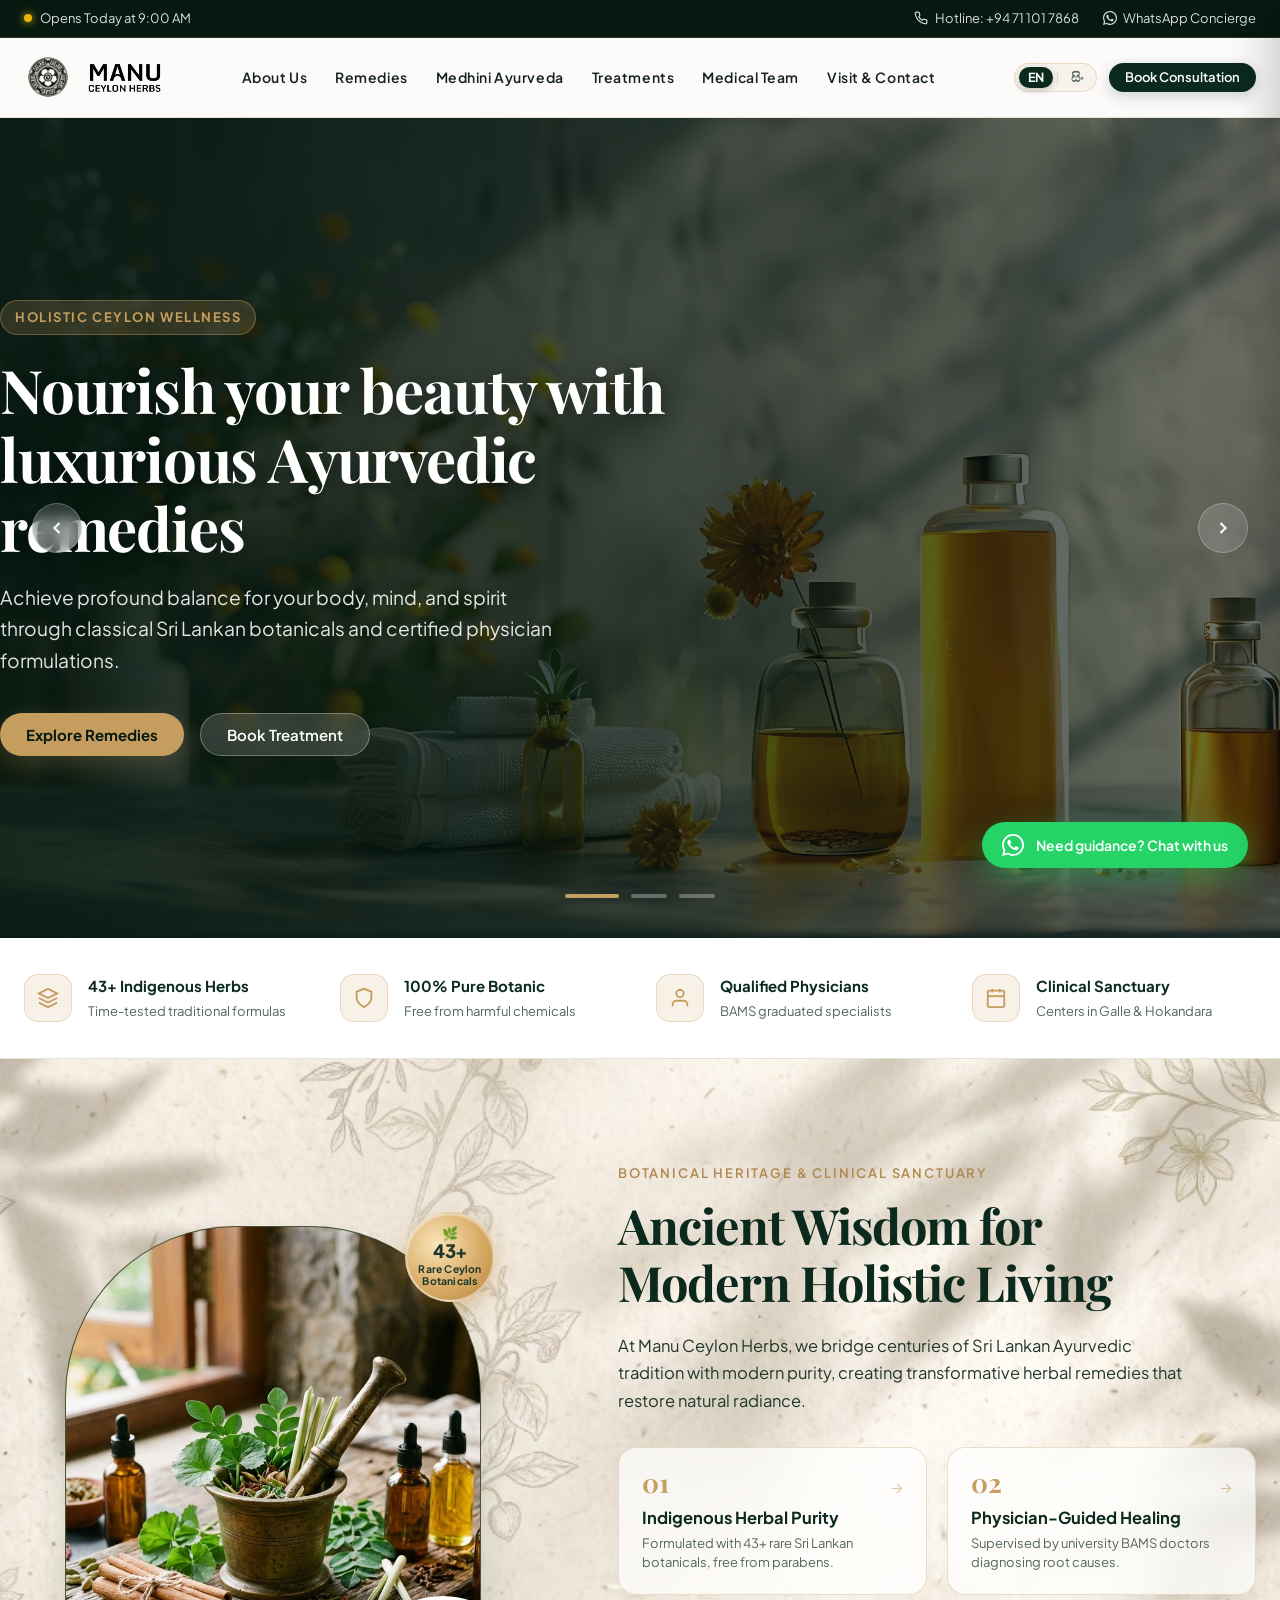
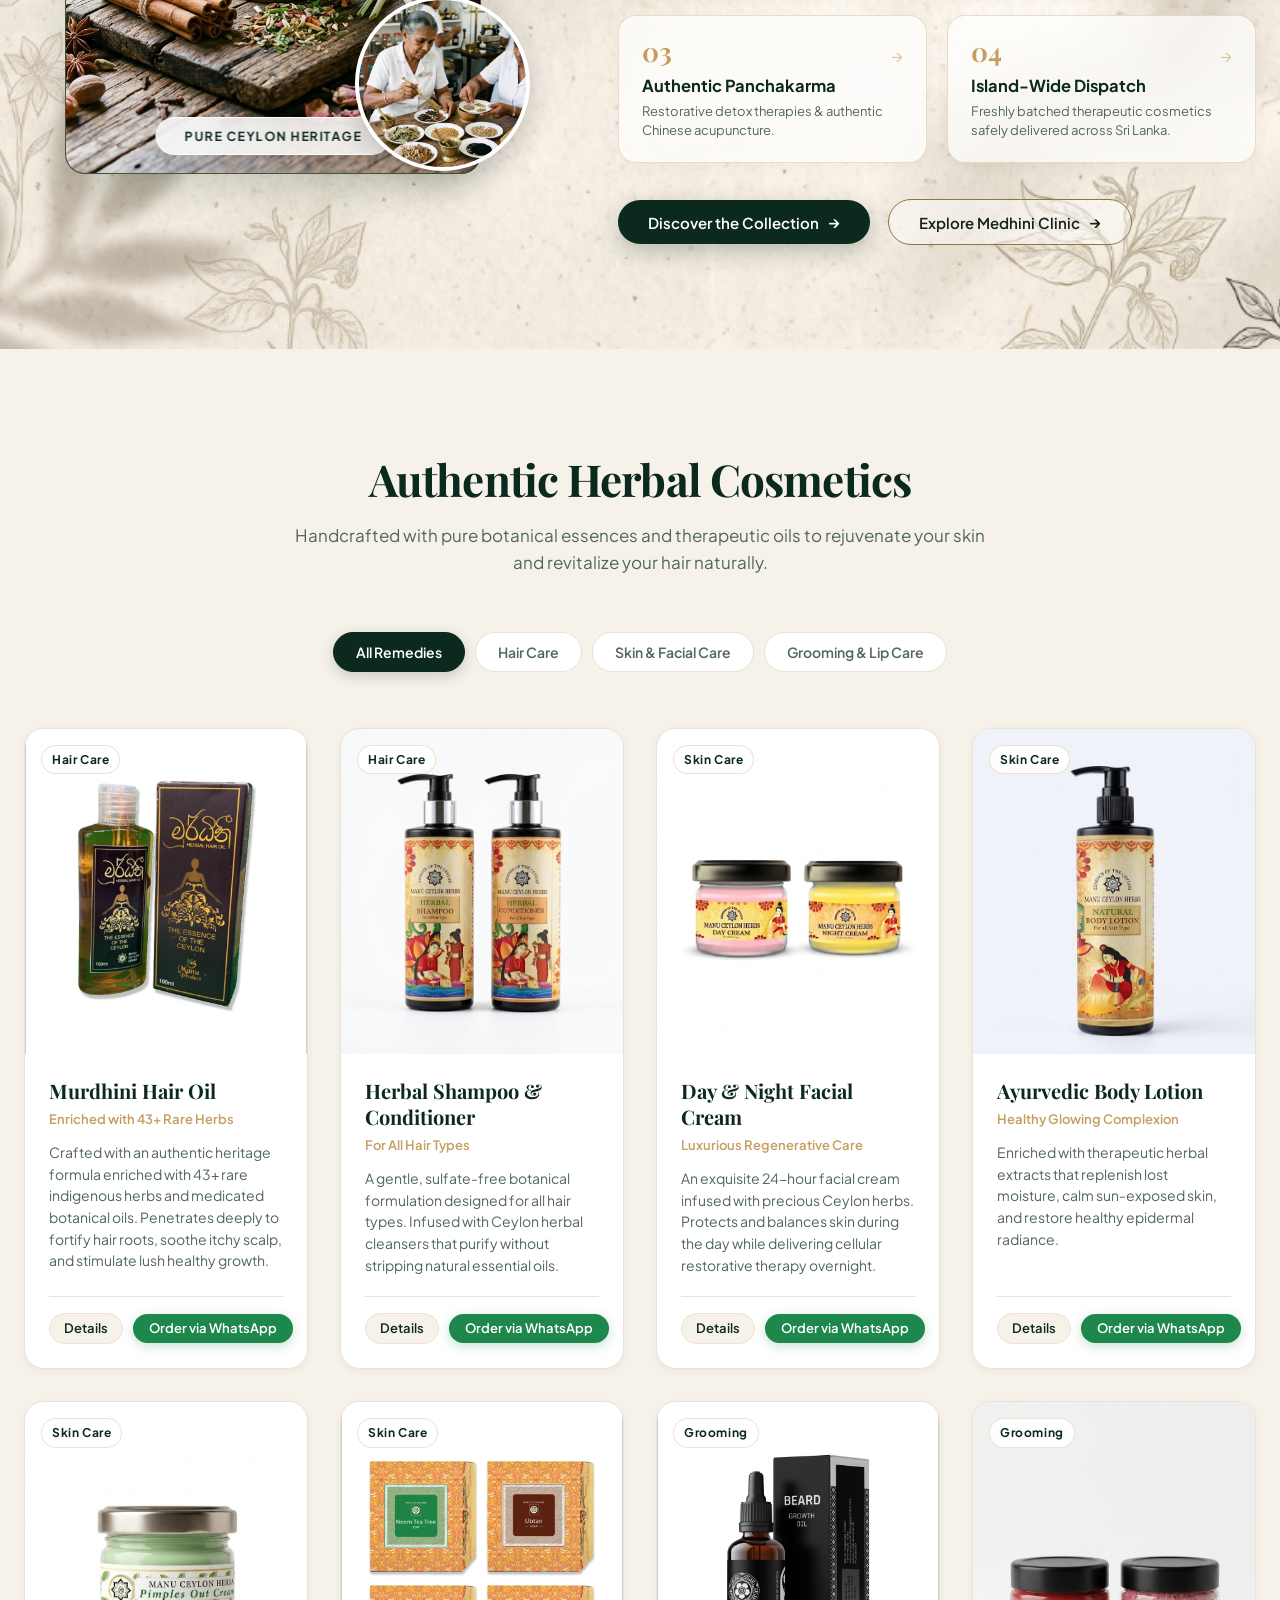
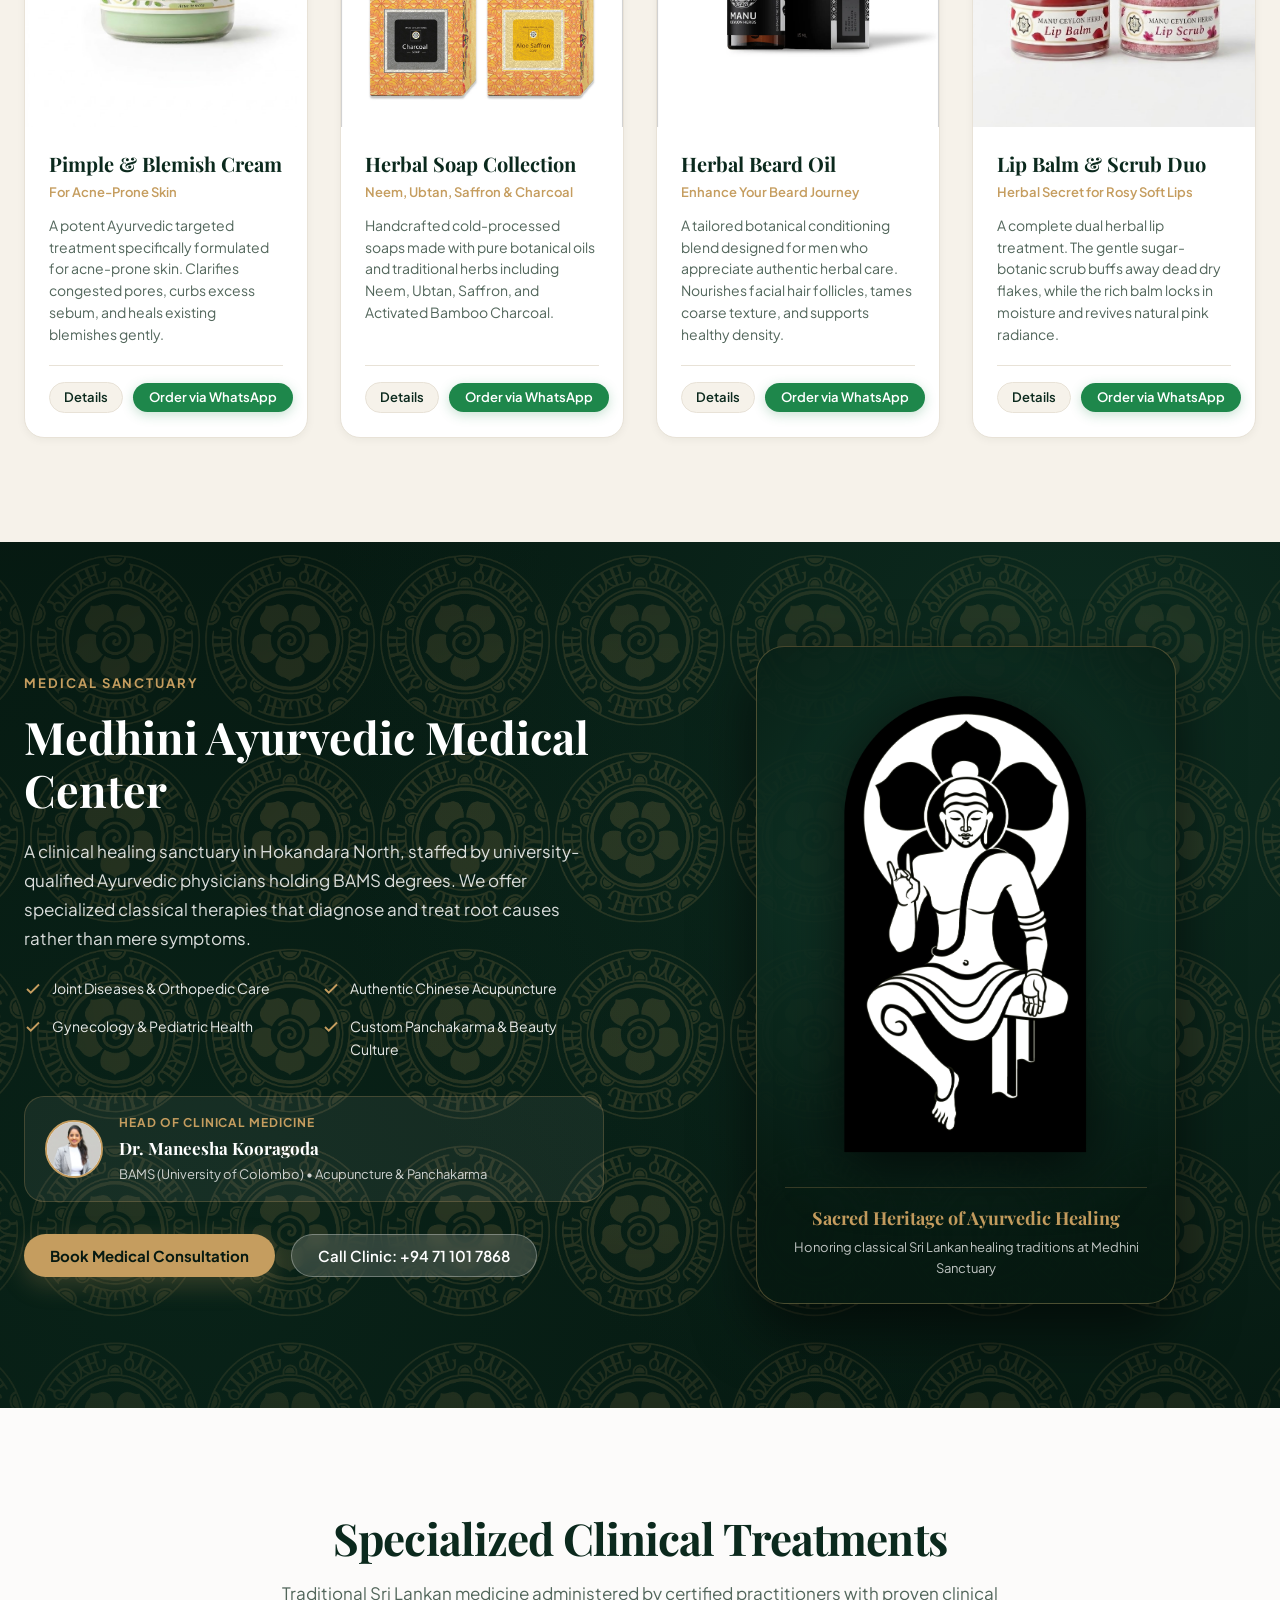
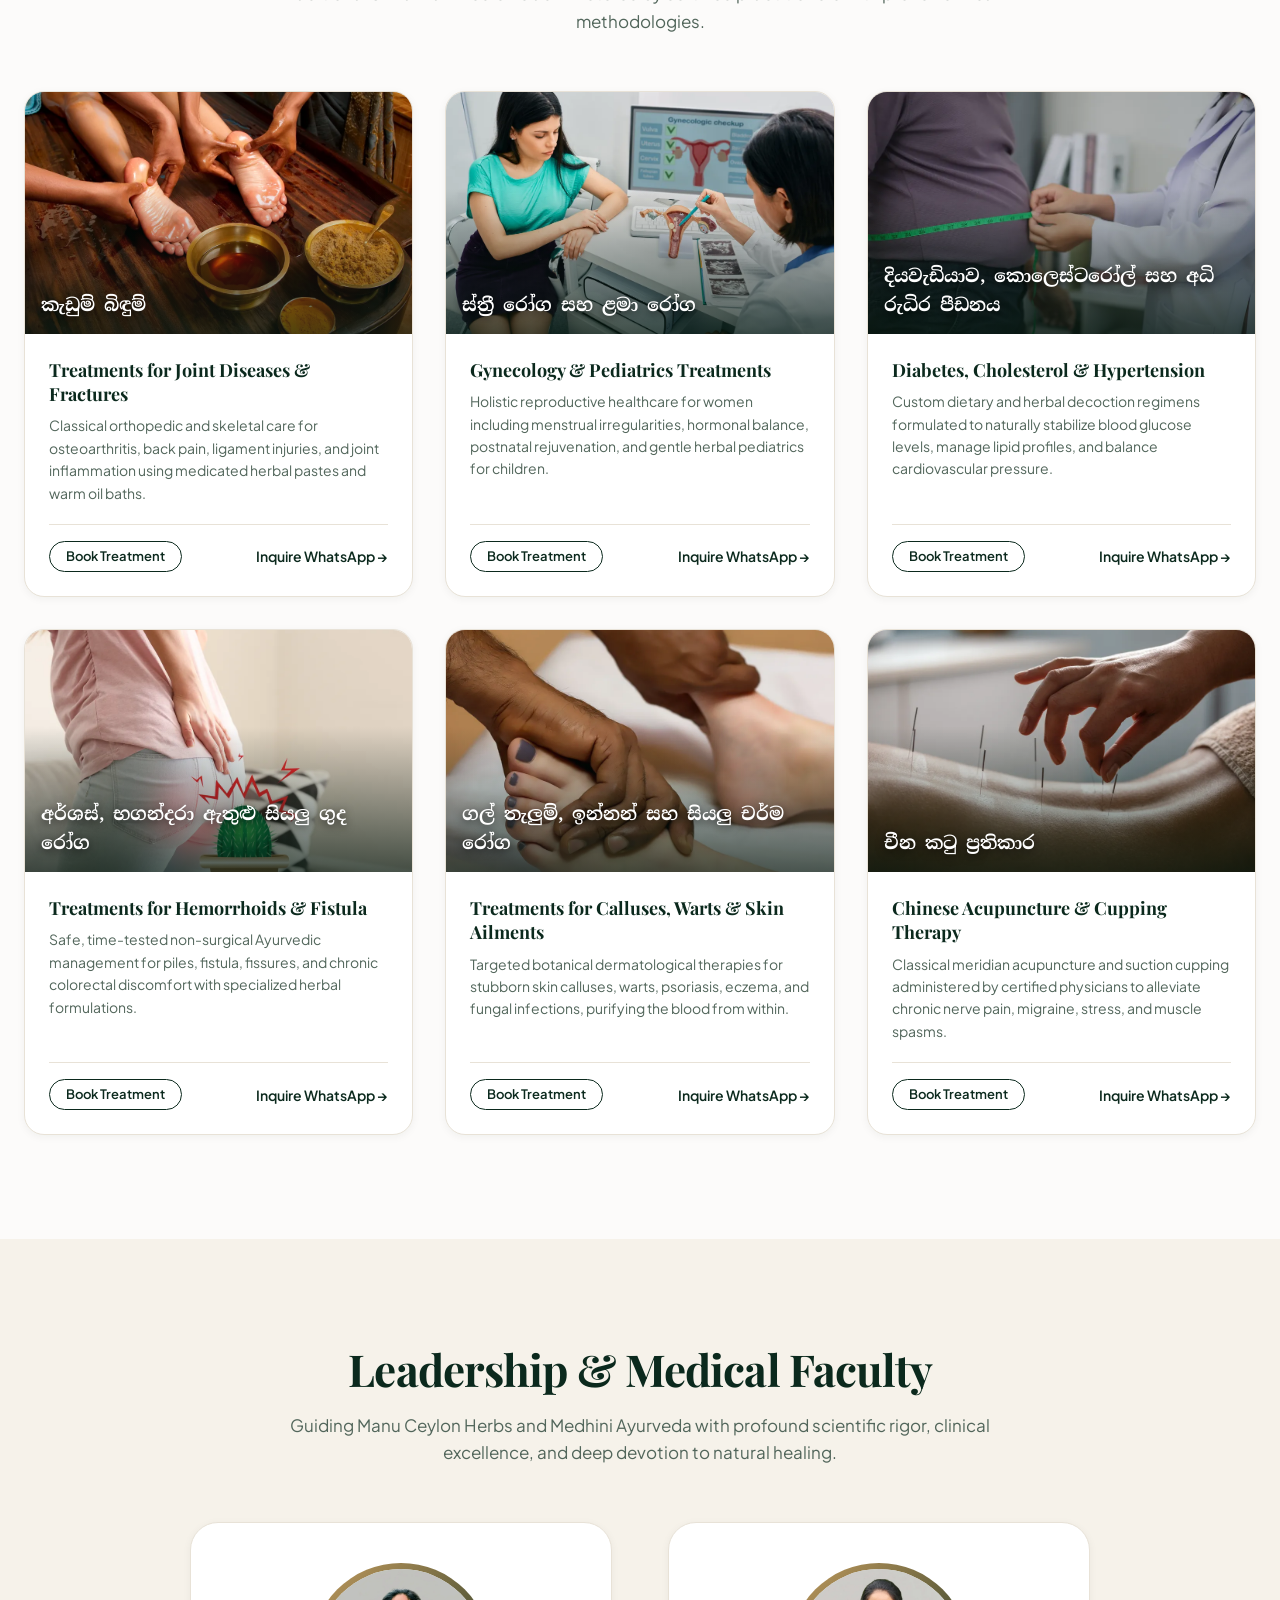
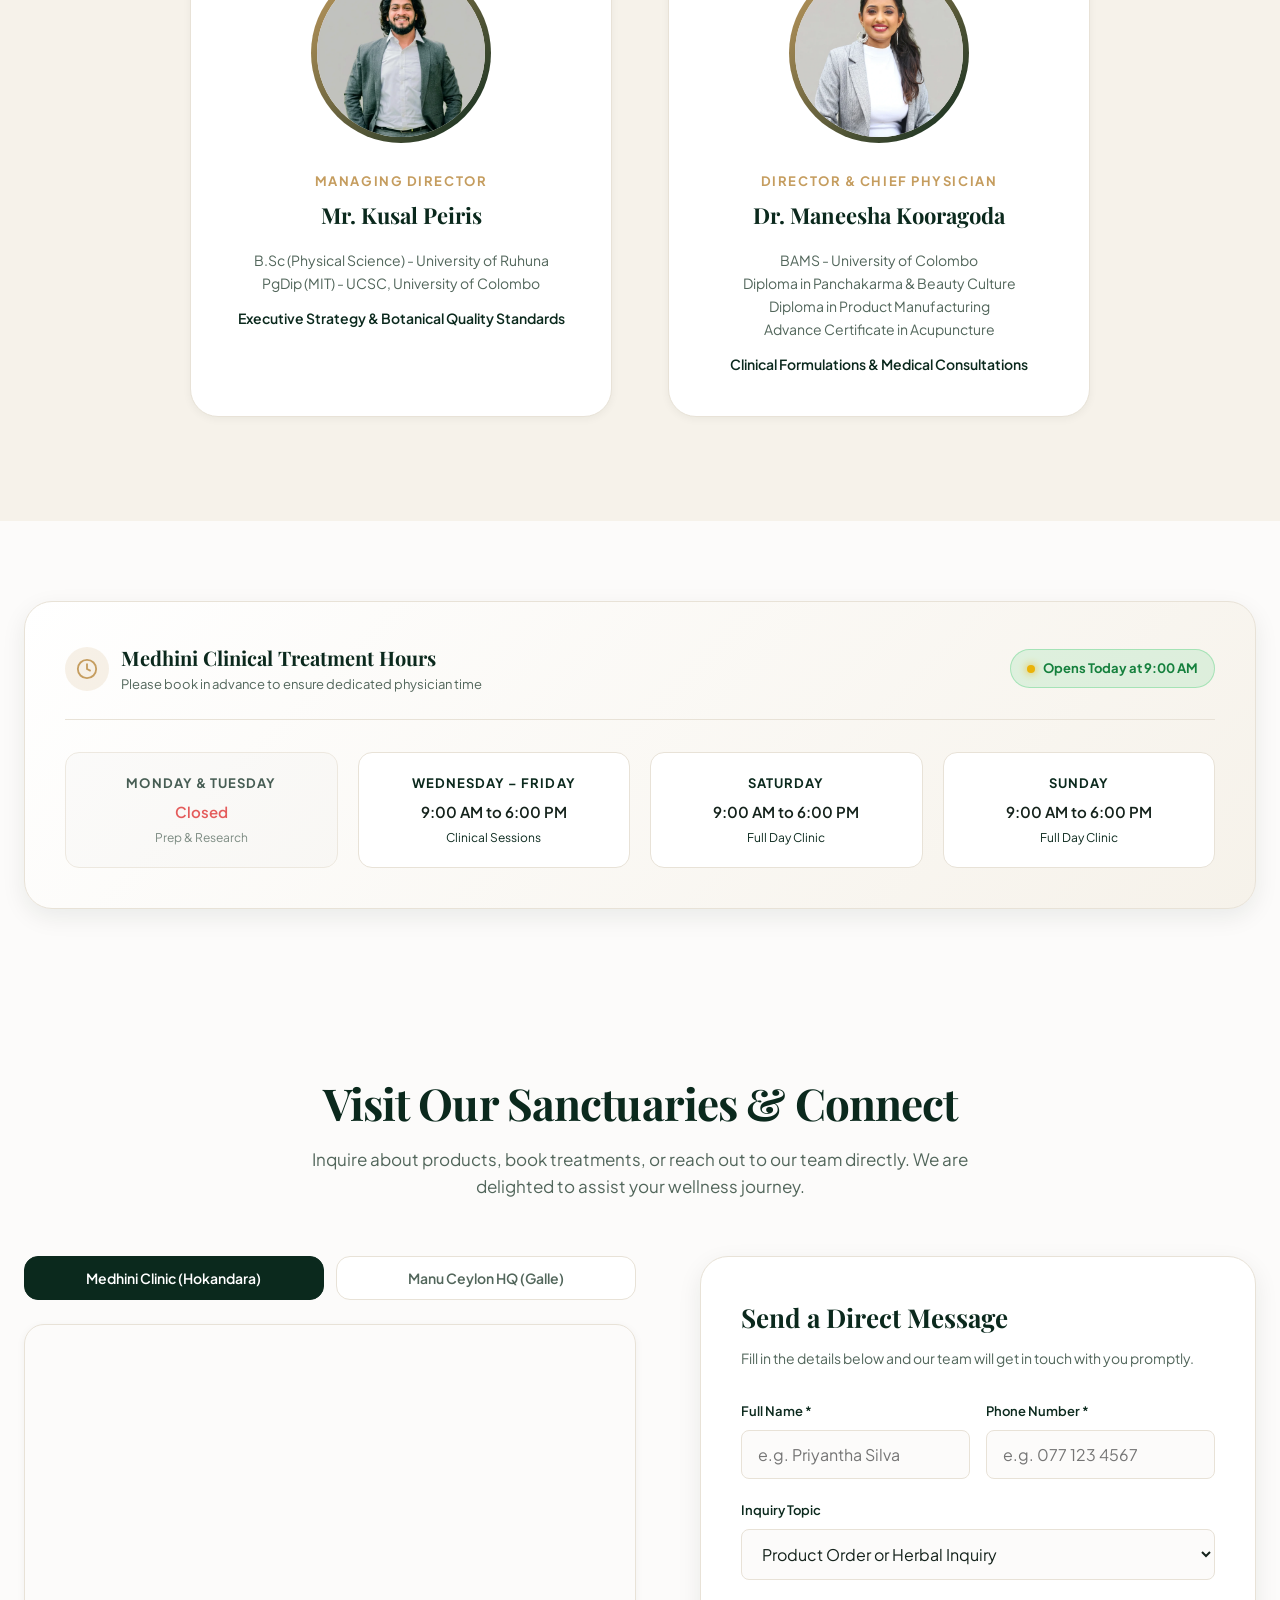
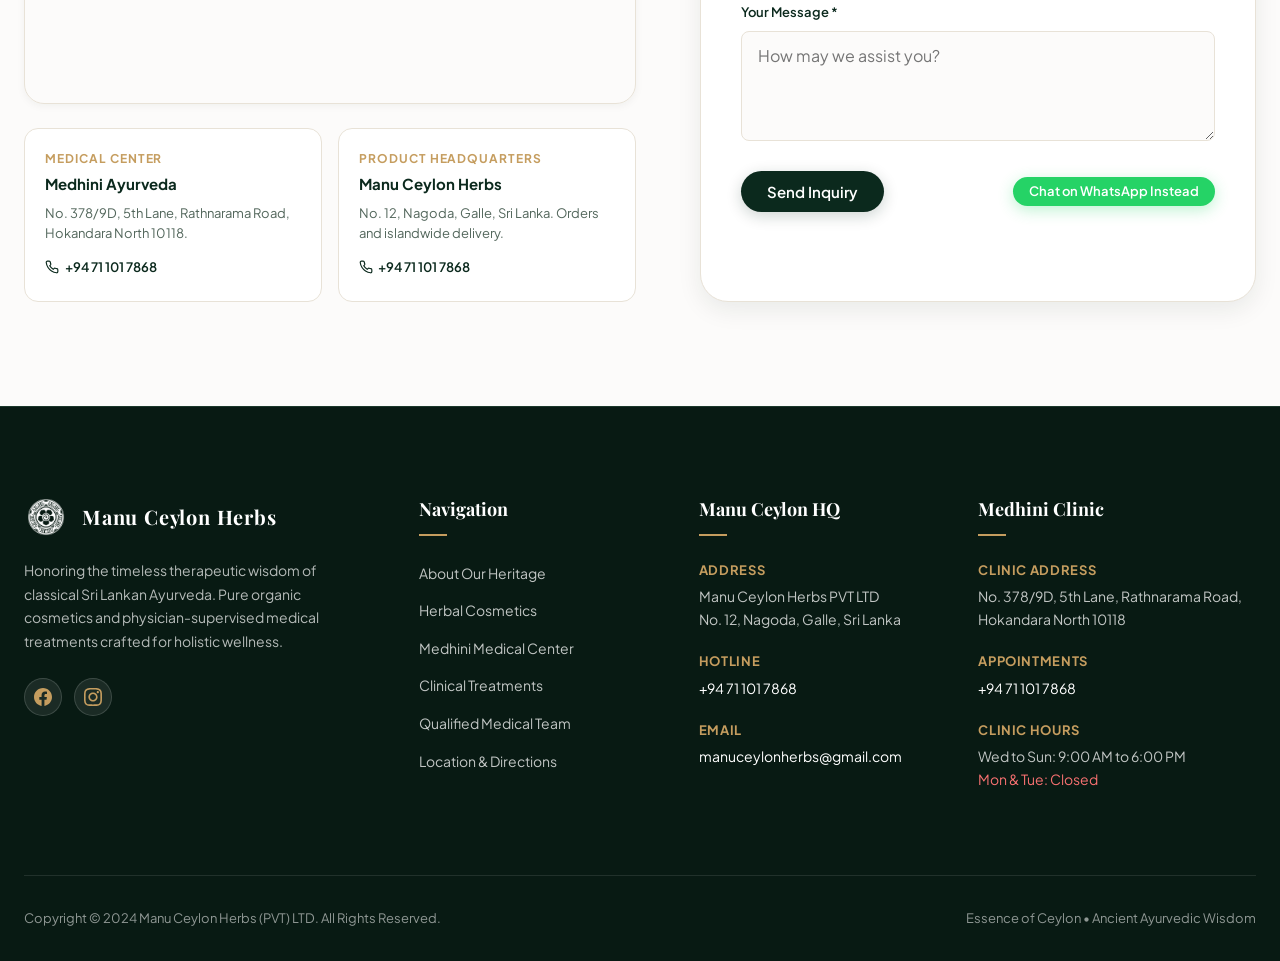
==== commit 6468868f: "Merge 4823b0cf8d8a622c39db885d6a11ec2f497e64a4 into 1fb46d85645302c7148809938ba82bcf38b9e0f0" ====
--- a/index.html
+++ b/index.html
@@ -22,7 +22,7 @@
     <link rel="preconnect" href="https://fonts.googleapis.com">
     <link rel="preconnect" href="https://fonts.gstatic.com" crossorigin>
     <link
-        href="https://fonts.googleapis.com/css2?family=Playfair+Display:ital,wght@0,500;0,600;0,700;1,600&family=Plus+Jakarta+Sans:wght@400;500;600;700&display=swap"
+        href="https://fonts.googleapis.com/css2?family=Noto+Sans+Sinhala:wght@400;500;600;700&family=Noto+Serif+Sinhala:wght@500;600;700&family=Playfair+Display:ital,wght@0,500;0,600;0,700;1,600&family=Plus+Jakarta+Sans:wght@400;500;600;700&display=swap"
         rel="stylesheet">
 
     <link rel="stylesheet" href="styles.css">
@@ -36,7 +36,7 @@
         <div class="container top-bar-inner">
             <div class="top-bar-item clinic-live-status">
                 <span class="status-indicator"></span>
-                <span>Clinic Open: Wed to Sun 9:00 AM to 6:00 PM (Mon & Tue Closed)</span>
+                <span data-i18n="topbar.clinicOpen">Clinic Open: Wed to Sun 9:00 AM to 6:00 PM (Mon & Tue Closed)</span>
             </div>
             <div class="top-bar-links">
                 <a href="tel:+94711017868" class="top-link" title="Call Manu Ceylon Herbs hotline">
@@ -45,7 +45,7 @@
                             d="M22 16.92v3a2 2 0 0 1-2.18 2 19.79 19.79 0 0 1-8.63-3.07 19.5 19.5 0 0 1-6-6 19.79 19.79 0 0 1-3.07-8.67A2 2 0 0 1 4.11 2h3a2 2 0 0 1 2 1.72 12.84 12.84 0 0 0 .7 2.81 2 2 0 0 1-.45 2.11L8.09 9.91a16 16 0 0 0 6 6l1.27-1.27a2 2 0 0 1 2.11-.45 12.84 12.84 0 0 0 2.81.7A2 2 0 0 1 22 16.92z">
                         </path>
                     </svg>
-                    <span>Hotline: +94 71 101 7868</span>
+                    <span data-i18n="topbar.hotline">Hotline: +94 71 101 7868</span>
                 </a>
                 <a href="https://wa.me/94711017868" target="_blank" rel="noopener noreferrer" class="top-link"
                     title="Inquire on WhatsApp">
@@ -53,7 +53,7 @@
                         <path
                             d="M20.52 3.48A11.9 11.9 0 0 0 12.02 0C5.4 0 .04 5.36.04 11.98c0 2.11.55 4.17 1.6 5.99L0 24l6.19-1.62a11.9 11.9 0 0 0 5.83 1.51h.01c6.62 0 11.98-5.36 11.98-11.98 0-3.2-1.25-6.21-3.49-8.43zM12.02 21.9c-1.79 0-3.55-.48-5.09-1.4l-.36-.22-3.78.99 1.01-3.68-.24-.38a9.92 9.92 0 0 1-1.52-5.23c0-5.5 4.48-9.98 9.98-9.98 2.66 0 5.17 1.04 7.05 2.92a9.93 9.93 0 0 1 2.93 7.06c0 5.5-4.48 9.98-9.98 9.98zm5.47-7.48c-.3-.15-1.78-.88-2.06-.98-.28-.1-.48-.15-.68.15s-.78.98-.95 1.18c-.18.2-.35.23-.65.08s-1.27-.47-2.42-1.5c-.9-.8-1.5-1.78-1.68-2.08-.18-.3-.02-.46.13-.61.14-.14.3-.35.45-.53.15-.18.2-.3.3-.5.1-.2.05-.38-.03-.53-.08-.15-.68-1.64-.93-2.25-.25-.59-.5-.51-.68-.52h-.58c-.2 0-.53.08-.8.38-.28.3-1.05 1.03-1.05 2.51s1.08 2.91 1.23 3.11c.15.2 2.12 3.24 5.14 4.54.72.31 1.28.5 1.72.64.72.23 1.38.2 1.9.12.58-.09 1.78-.73 2.03-1.43.25-.7.25-1.3.18-1.43-.08-.13-.28-.2-.58-.35z" />
                     </svg>
-                    <span>WhatsApp Concierge</span>
+                    <span data-i18n="topbar.whatsapp">WhatsApp Concierge</span>
                 </a>
             </div>
         </div>
@@ -70,22 +70,35 @@
 
             <!-- Desktop Navigation -->
             <nav class="main-nav" aria-label="Primary navigation">
-                <a href="#about" class="nav-link">About Us</a>
-                <a href="#products" class="nav-link">Remedies</a>
-                <a href="#clinic" class="nav-link">Medhini Ayurveda</a>
-                <a href="#treatments" class="nav-link">Treatments</a>
-                <a href="#team" class="nav-link">Medical Team</a>
-                <a href="#contact" class="nav-link">Visit & Contact</a>
+                <a href="#about" class="nav-link" data-i18n="nav.about">About Us</a>
+                <a href="#products" class="nav-link" data-i18n="nav.products">Remedies</a>
+                <a href="#clinic" class="nav-link" data-i18n="nav.clinic">Medhini Ayurveda</a>
+                <a href="#treatments" class="nav-link" data-i18n="nav.treatments">Treatments</a>
+                <a href="#team" class="nav-link" data-i18n="nav.team">Medical Team</a>
+                <a href="#contact" class="nav-link" data-i18n="nav.contact">Visit & Contact</a>
             </nav>
 
             <!-- Desktop Action Group -->
             <div class="header-cta-group">
+                <!-- Language Switcher Pill -->
+                <div class="lang-switcher" role="group" aria-label="Language selection">
+                    <button type="button" class="lang-btn active" data-lang="en" aria-label="Switch to English"
+                        title="English">
+                        <span class="lang-btn-text">EN</span>
+                    </button>
+                    <span class="lang-divider" aria-hidden="true">|</span>
+                    <button type="button" class="lang-btn" data-lang="si" aria-label="සිංහල භාෂාවට මාරු වන්න"
+                        title="සිංහල">
+                        <span class="lang-btn-text">සිං</span>
+                    </button>
+                </div>
+
                 <button type="button" class="btn btn-primary btn-sm btn-book-treatment"
-                    data-treatment="General Ayurvedic Consultation">
+                    data-treatment="General Ayurvedic Consultation" data-i18n="nav.bookBtn">
                     Book Consultation
                 </button>
                 <button class="mobile-toggle" id="mobileToggle" aria-label="Open mobile menu"
-                    aria-expanded="false">
+                    data-i18n-aria="nav.openMenu" aria-expanded="false">
                     <span></span>
                     <span></span>
                     <span></span>
@@ -97,28 +110,52 @@
     <!-- Mobile Drawer Backdrop & Menu -->
     <div class="drawer-backdrop" id="drawerBackdrop"></div>
     <aside class="mobile-drawer" id="mobileDrawer" aria-label="Mobile menu">
+        <!-- Mobile Drawer Language Selector -->
+        <div class="mobile-drawer-lang-box">
+            <div class="mobile-drawer-lang-title">
+                <svg width="14" height="14" viewBox="0 0 24 24" fill="none" stroke="currentColor" stroke-width="2">
+                    <circle cx="12" cy="12" r="10"></circle>
+                    <line x1="2" y1="12" x2="22" y2="12"></line>
+                    <path
+                        d="M12 2a15.3 15.3 0 0 1 4 10 15.3 15.3 0 0 1-4 10 15.3 15.3 0 0 1-4-10 15.3 15.3 0 0 1 4-10z">
+                    </path>
+                </svg>
+                <span data-i18n="drawer.languageLabel">Language / භාෂාව</span>
+            </div>
+            <div class="drawer-lang-toggle" role="group" aria-label="Language selection">
+                <button type="button" class="drawer-lang-btn active" data-lang="en">
+                    <span>English</span>
+                    <span class="lang-check">✓</span>
+                </button>
+                <button type="button" class="drawer-lang-btn" data-lang="si">
+                    <span>සිංහල</span>
+                    <span class="lang-check">✓</span>
+                </button>
+            </div>
+        </div>
 
         <ul class="mobile-nav-list">
-            <li><a href="#about" class="mobile-nav-link"><span>About Us</span> <span>→</span></a>
+            <li><a href="#about" class="mobile-nav-link"><span data-i18n="nav.about">About Us</span> <span>→</span></a>
             </li>
-            <li><a href="#products" class="mobile-nav-link"><span>Our Remedies</span>
+            <li><a href="#products" class="mobile-nav-link"><span data-i18n="nav.products">Our Remedies</span>
                     <span>→</span></a></li>
-            <li><a href="#clinic" class="mobile-nav-link"><span>Medhini Clinic</span>
+            <li><a href="#clinic" class="mobile-nav-link"><span data-i18n="nav.clinic">Medhini Clinic</span>
                     <span>→</span></a></li>
-            <li><a href="#treatments" class="mobile-nav-link"><span>Treatments</span>
+            <li><a href="#treatments" class="mobile-nav-link"><span data-i18n="nav.treatments">Treatments</span>
                     <span>→</span></a></li>
-            <li><a href="#team" class="mobile-nav-link"><span>Our Doctors</span> <span>→</span></a>
+            <li><a href="#team" class="mobile-nav-link"><span data-i18n="nav.team">Our Doctors</span> <span>→</span></a>
             </li>
-            <li><a href="#contact" class="mobile-nav-link"><span>Visit & Contact</span>
+            <li><a href="#contact" class="mobile-nav-link"><span data-i18n="nav.contact">Visit & Contact</span>
                     <span>→</span></a></li>
         </ul>
         <div class="mobile-drawer-contact">
-            <p style="font-weight: 700; color: var(--color-primary); margin-bottom: 0.5rem;">
+            <p style="font-weight: 700; color: var(--color-primary); margin-bottom: 0.5rem;"
+                data-i18n="drawer.companyName">
                 Manu Ceylon Herbs</p>
-            <p style="margin-bottom: 0.25rem;">Hotline: +94 71 101 7868</p>
-            <p style="margin-bottom: 1rem;">Galle & Hokandara Centers</p>
+            <p style="margin-bottom: 0.25rem;" data-i18n="drawer.hotline">Hotline: +94 71 101 7868</p>
+            <p style="margin-bottom: 1rem;" data-i18n="drawer.locations">Galle & Hokandara Centers</p>
             <button type="button" class="btn btn-gold btn-sm btn-book-treatment" style="width: 100%;"
-                data-treatment="General Ayurvedic Consultation">
+                data-treatment="General Ayurvedic Consultation" data-i18n="drawer.bookAppointment">
                 Book Clinic Appointment
             </button>
         </div>
@@ -134,19 +171,19 @@
                 <div class="carousel-slide-overlay"></div>
                 <div class="container hero-content-wrapper">
                     <div class="hero-text-card">
-                        <span class="hero-eyebrow">Holistic Ceylon Wellness</span>
-                        <h1 class="hero-headline">Nourish your beauty with luxurious
+                        <span class="hero-eyebrow" data-i18n="hero.slide1.eyebrow">Holistic Ceylon Wellness</span>
+                        <h1 class="hero-headline" data-i18n="hero.slide1.headline">Nourish your beauty with luxurious
                             Ayurvedic
                             remedies</h1>
-                        <p class="hero-subtext">Achieve profound balance for your body,
+                        <p class="hero-subtext" data-i18n="hero.slide1.subtext">Achieve profound balance for your body,
                             mind, and
                             spirit through classical Sri
                             Lankan botanicals and certified physician formulations.</p>
                         <div class="hero-actions">
-                            <a href="#products" class="btn btn-gold">Explore
+                            <a href="#products" class="btn btn-gold" data-i18n="hero.slide1.ctaProducts">Explore
                                 Remedies</a>
                             <button type="button" class="btn btn-ghost-light btn-book-treatment"
-                                data-treatment="Holistic Wellness Consultation">Book
+                                data-treatment="Holistic Wellness Consultation" data-i18n="hero.slide1.ctaBook">Book
                                 Treatment</button>
                         </div>
                     </div>
@@ -160,18 +197,18 @@
                 <div class="carousel-slide-overlay"></div>
                 <div class="container hero-content-wrapper">
                     <div class="hero-text-card">
-                        <span class="hero-eyebrow">Essence of Ceylon</span>
-                        <h2 class="hero-headline">Experience pure therapeutic cosmetics
+                        <span class="hero-eyebrow" data-i18n="hero.slide2.eyebrow">Essence of Ceylon</span>
+                        <h2 class="hero-headline" data-i18n="hero.slide2.headline">Experience pure therapeutic cosmetics
                             from nature
                         </h2>
-                        <p class="hero-subtext">Handcrafted with ancient herbal recipes,
+                        <p class="hero-subtext" data-i18n="hero.slide2.subtext">Handcrafted with ancient herbal recipes,
                             free from
                             harsh parabens and synthetic
                             sulfates, for healthy radiant skin and vibrant hair.</p>
                         <div class="hero-actions">
-                            <a href="#products" class="btn btn-gold">Browse
+                            <a href="#products" class="btn btn-gold" data-i18n="hero.slide2.ctaProducts">Browse
                                 Apothecary</a>
-                            <a href="#about" class="btn btn-ghost-light">Our Botanical
+                            <a href="#about" class="btn btn-ghost-light" data-i18n="hero.slide2.ctaAbout">Our Botanical
                                 Heritage</a>
                         </div>
                     </div>
@@ -185,18 +222,18 @@
                 <div class="carousel-slide-overlay"></div>
                 <div class="container hero-content-wrapper">
                     <div class="hero-text-card">
-                        <span class="hero-eyebrow">Medhini Medical Sanctuary</span>
-                        <h2 class="hero-headline">Let classical Ayurveda restore your
+                        <span class="hero-eyebrow" data-i18n="hero.slide3.eyebrow">Medhini Medical Sanctuary</span>
+                        <h2 class="hero-headline" data-i18n="hero.slide3.headline">Let classical Ayurveda restore your
                             vitality and
                             health</h2>
-                        <p class="hero-subtext">Qualified Ayurvedic doctors offering
+                        <p class="hero-subtext" data-i18n="hero.slide3.subtext">Qualified Ayurvedic doctors offering
                             personalized
                             Panchakarma, joint relief
                             therapies, and authentic Chinese acupuncture.</p>
                         <div class="hero-actions">
-                            <a href="#treatments" class="btn btn-gold">View
+                            <a href="#treatments" class="btn btn-gold" data-i18n="hero.slide3.ctaTreatments">View
                                 Treatments</a>
-                            <a href="#contact" class="btn btn-ghost-light">Consult
+                            <a href="#contact" class="btn btn-ghost-light" data-i18n="hero.slide3.ctaContact">Consult
                                 Doctors</a>
                         </div>
                     </div>
@@ -236,8 +273,8 @@
                         </svg>
                     </div>
                     <div>
-                        <h3 class="trust-item-title">43+ Indigenous Herbs</h3>
-                        <p class="trust-item-sub">Time-tested traditional formulas</p>
+                        <h3 class="trust-item-title" data-i18n="trust.pillar1.title">43+ Indigenous Herbs</h3>
+                        <p class="trust-item-sub" data-i18n="trust.pillar1.sub">Time-tested traditional formulas</p>
                     </div>
                 </div>
                 <div class="trust-item">
@@ -248,8 +285,8 @@
                         </svg>
                     </div>
                     <div>
-                        <h3 class="trust-item-title">100% Pure Botanic</h3>
-                        <p class="trust-item-sub">Free from harmful chemicals</p>
+                        <h3 class="trust-item-title" data-i18n="trust.pillar2.title">100% Pure Botanic</h3>
+                        <p class="trust-item-sub" data-i18n="trust.pillar2.sub">Free from harmful chemicals</p>
                     </div>
                 </div>
                 <div class="trust-item">
@@ -261,8 +298,8 @@
                         </svg>
                     </div>
                     <div>
-                        <h3 class="trust-item-title">Qualified Physicians</h3>
-                        <p class="trust-item-sub">BAMS graduated specialists</p>
+                        <h3 class="trust-item-title" data-i18n="trust.pillar3.title">Qualified Physicians</h3>
+                        <p class="trust-item-sub" data-i18n="trust.pillar3.sub">BAMS graduated specialists</p>
                     </div>
                 </div>
                 <div class="trust-item">
@@ -276,8 +313,8 @@
                         </svg>
                     </div>
                     <div>
-                        <h3 class="trust-item-title">Clinical Sanctuary</h3>
-                        <p class="trust-item-sub">Centers in Galle & Hokandara</p>
+                        <h3 class="trust-item-title" data-i18n="trust.pillar4.title">Clinical Sanctuary</h3>
+                        <p class="trust-item-sub" data-i18n="trust.pillar4.sub">Centers in Galle & Hokandara</p>
                     </div>
                 </div>
             </div>
@@ -297,7 +334,7 @@
 
                         <!-- Bottom Frosted Pill Badge -->
                         <div class="about-arch-badge">
-                            <span>Pure Ceylon Heritage</span>
+                            <span data-i18n="about.badge.title">Pure Ceylon Heritage</span>
                         </div>
                     </div>
 
@@ -312,23 +349,23 @@
                     <div class="about-gold-seal">
                         <div class="seal-inner">
                             <span class="seal-leaf">🌿</span>
-                            <span class="seal-num">43+</span>
-                            <span class="seal-line1">Rare Ceylon</span>
-                            <span class="seal-line2">Botanicals</span>
+                            <span class="seal-num" data-i18n="about.sealNum">43+</span>
+                            <span class="seal-line1" data-i18n="about.sealLine1">Rare Ceylon</span>
+                            <span class="seal-line2" data-i18n="about.sealLine2">Botanicals</span>
                         </div>
                     </div>
                 </div>
 
                 <!-- Content Column (Kicker, 2-line Headline, Paragraph, 2x2 Cards, Buttons) -->
                 <div class="about-content-column">
-                    <span class="about-kicker">Botanical Heritage & Clinical Sanctuary</span>
+                    <span class="about-kicker" data-i18n="about.kicker">Botanical Heritage & Clinical Sanctuary</span>
 
                     <h2 class="about-headline">
-                        <span class="headline-part1">Ancient Wisdom for</span>
-                        <span class="headline-part2">Modern Holistic Living</span>
+                        <span class="headline-part1" data-i18n="about.headlinePart1">Ancient Wisdom for</span>
+                        <span class="headline-part2" data-i18n="about.headlinePart2">Modern Holistic Living</span>
                     </h2>
 
-                    <p class="about-subtext">At Manu Ceylon Herbs, we bridge centuries of Sri
+                    <p class="about-subtext" data-i18n="about.lead">At Manu Ceylon Herbs, we bridge centuries of Sri
                         Lankan
                         Ayurvedic tradition with modern purity, creating transformative herbal remedies that restore
                         natural
@@ -342,8 +379,8 @@
                                 <span class="card-num">01</span>
                                 <span class="card-arrow" aria-hidden="true">→</span>
                             </div>
-                            <h3 class="card-title">Indigenous Herbal Purity</h3>
-                            <p class="card-desc">Formulated with 43+ rare Sri Lankan botanicals,
+                            <h3 class="card-title" data-i18n="about.pill1">Indigenous Herbal Purity</h3>
+                            <p class="card-desc" data-i18n="about.desc1">Formulated with 43+ rare Sri Lankan botanicals,
                                 free from
                                 parabens.</p>
                         </div>
@@ -354,8 +391,8 @@
                                 <span class="card-num">02</span>
                                 <span class="card-arrow" aria-hidden="true">→</span>
                             </div>
-                            <h3 class="card-title">Physician-Guided Healing</h3>
-                            <p class="card-desc">Supervised by university BAMS doctors
+                            <h3 class="card-title" data-i18n="about.pill2">Physician-Guided Healing</h3>
+                            <p class="card-desc" data-i18n="about.desc2">Supervised by university BAMS doctors
                                 diagnosing root causes.
                             </p>
                         </div>
@@ -366,8 +403,8 @@
                                 <span class="card-num">03</span>
                                 <span class="card-arrow" aria-hidden="true">→</span>
                             </div>
-                            <h3 class="card-title">Authentic Panchakarma</h3>
-                            <p class="card-desc">Restorative detox therapies & authentic Chinese
+                            <h3 class="card-title" data-i18n="about.pill3">Authentic Panchakarma</h3>
+                            <p class="card-desc" data-i18n="about.desc3">Restorative detox therapies & authentic Chinese
                                 acupuncture.
                             </p>
                         </div>
@@ -378,8 +415,8 @@
                                 <span class="card-num">04</span>
                                 <span class="card-arrow" aria-hidden="true">→</span>
                             </div>
-                            <h3 class="card-title">Island-Wide Dispatch</h3>
-                            <p class="card-desc">Freshly batched therapeutic cosmetics safely
+                            <h3 class="card-title" data-i18n="about.pill4">Island-Wide Dispatch</h3>
+                            <p class="card-desc" data-i18n="about.desc4">Freshly batched therapeutic cosmetics safely
                                 delivered across
                                 Sri Lanka.</p>
                         </div>
@@ -388,11 +425,11 @@
                     <!-- Dual Call to Action Buttons -->
                     <div class="about-actions-group">
                         <a href="#products" class="btn btn-about-primary">
-                            <span>Discover the Collection</span>
+                            <span data-i18n="about.cta">Discover the Collection</span>
                             <span class="btn-arrow" aria-hidden="true">→</span>
                         </a>
                         <a href="#clinic" class="btn btn-about-secondary">
-                            <span>Explore Medhini Clinic</span>
+                            <span data-i18n="about.secondaryCta">Explore Medhini Clinic</span>
                             <span class="btn-arrow" aria-hidden="true">→</span>
                         </a>
                     </div>
@@ -405,8 +442,8 @@
     <section class="products-section" id="products">
         <div class="container">
             <div class="section-head">
-                <h2 class="section-title">Authentic Herbal Cosmetics</h2>
-                <p class="section-desc">Handcrafted with pure botanical essences and
+                <h2 class="section-title" data-i18n="products.title">Authentic Herbal Cosmetics</h2>
+                <p class="section-desc" data-i18n="products.desc">Handcrafted with pure botanical essences and
                     therapeutic oils
                     to rejuvenate your skin
                     and revitalize your hair naturally.</p>
@@ -414,14 +451,15 @@
 
             <!-- Category Filter Tabs -->
             <div class="filter-tabs">
-                <button type="button" class="filter-btn active" data-filter="all">All
+                <button type="button" class="filter-btn active" data-filter="all" data-i18n="products.filter.all">All
                     Remedies</button>
-                <button type="button" class="filter-btn" data-filter="hair">Hair
+                <button type="button" class="filter-btn" data-filter="hair" data-i18n="products.filter.hair">Hair
                     Care</button>
-                <button type="button" class="filter-btn" data-filter="skin">Skin &
+                <button type="button" class="filter-btn" data-filter="skin" data-i18n="products.filter.skin">Skin &
                     Facial
                     Care</button>
-                <button type="button" class="filter-btn" data-filter="grooming">Grooming &
+                <button type="button" class="filter-btn" data-filter="grooming"
+                    data-i18n="products.filter.grooming">Grooming &
                     Lip Care</button>
             </div>
 
@@ -439,7 +477,7 @@
                                 <path d="M1 12s4-8 11-8 11 8 11 8-4 8-11 8-11-8-11-8z"></path>
                                 <circle cx="12" cy="12" r="3"></circle>
                             </svg>
-                            <span>Quick View</span>
+                            <span data-i18n="products.quickView">Quick View</span>
                         </button>
                     </div>
                     <div class="product-card-content">
@@ -450,9 +488,10 @@
                             dandruff, and reverse premature greying.</p>
                         <div class="product-card-footer">
                             <button type="button" class="btn btn-secondary btn-sm btn-quick-view"
-                                data-product-id="hair-oil">Details</button>
+                                data-product-id="hair-oil" data-i18n="products.details">Details</button>
                             <a href="https://wa.me/94711017868?text=Hello%20Manu%20Ceylon%20Herbs!%20I%20would%20like%20to%20order%20Murdhini%20Hair%20Oil."
-                                target="_blank" rel="noopener noreferrer" class="btn btn-whatsapp btn-sm">
+                                target="_blank" rel="noopener noreferrer" class="btn btn-whatsapp btn-sm"
+                                data-i18n="products.orderWhatsApp">
                                 Order via WhatsApp
                             </a>
                         </div>
@@ -472,7 +511,7 @@
                                 <path d="M1 12s4-8 11-8 11 8 11 8-4 8-11 8-11-8-11-8z"></path>
                                 <circle cx="12" cy="12" r="3"></circle>
                             </svg>
-                            <span>Quick View</span>
+                            <span data-i18n="products.quickView">Quick View</span>
                         </button>
                     </div>
                     <div class="product-card-content">
@@ -483,9 +522,10 @@
                             lasting moisture into dry, fragile hair.</p>
                         <div class="product-card-footer">
                             <button type="button" class="btn btn-secondary btn-sm btn-quick-view"
-                                data-product-id="shampoo-conditioner">Details</button>
+                                data-product-id="shampoo-conditioner" data-i18n="products.details">Details</button>
                             <a href="https://wa.me/94711017868?text=Hello%20Manu%20Ceylon%20Herbs!%20I%20would%20like%20to%20order%20Herbal%20Shampoo%20and%20Conditioner."
-                                target="_blank" rel="noopener noreferrer" class="btn btn-whatsapp btn-sm">
+                                target="_blank" rel="noopener noreferrer" class="btn btn-whatsapp btn-sm"
+                                data-i18n="products.orderWhatsApp">
                                 Order via WhatsApp
                             </a>
                         </div>
@@ -505,7 +545,7 @@
                                 <path d="M1 12s4-8 11-8 11 8 11 8-4 8-11 8-11-8-11-8z"></path>
                                 <circle cx="12" cy="12" r="3"></circle>
                             </svg>
-                            <span>Quick View</span>
+                            <span data-i18n="products.quickView">Quick View</span>
                         </button>
                     </div>
                     <div class="product-card-content">
@@ -516,9 +556,10 @@
                             youthful elasticity overnight.</p>
                         <div class="product-card-footer">
                             <button type="button" class="btn btn-secondary btn-sm btn-quick-view"
-                                data-product-id="day-night-cream">Details</button>
+                                data-product-id="day-night-cream" data-i18n="products.details">Details</button>
                             <a href="https://wa.me/94711017868?text=Hello%20Manu%20Ceylon%20Herbs!%20I%20would%20like%20to%20order%20Day%20and%20Night%20Cream."
-                                target="_blank" rel="noopener noreferrer" class="btn btn-whatsapp btn-sm">
+                                target="_blank" rel="noopener noreferrer" class="btn btn-whatsapp btn-sm"
+                                data-i18n="products.orderWhatsApp">
                                 Order via WhatsApp
                             </a>
                         </div>
@@ -538,7 +579,7 @@
                                 <path d="M1 12s4-8 11-8 11 8 11 8-4 8-11 8-11-8-11-8z"></path>
                                 <circle cx="12" cy="12" r="3"></circle>
                             </svg>
-                            <span>Quick View</span>
+                            <span data-i18n="products.quickView">Quick View</span>
                         </button>
                     </div>
                     <div class="product-card-content">
@@ -549,9 +590,10 @@
                             hydration, and impart a radiant glow.</p>
                         <div class="product-card-footer">
                             <button type="button" class="btn btn-secondary btn-sm btn-quick-view"
-                                data-product-id="body-lotion">Details</button>
+                                data-product-id="body-lotion" data-i18n="products.details">Details</button>
                             <a href="https://wa.me/94711017868?text=Hello%20Manu%20Ceylon%20Herbs!%20I%20would%20like%20to%20order%20Ayurvedic%20Body%20Lotion."
-                                target="_blank" rel="noopener noreferrer" class="btn btn-whatsapp btn-sm">
+                                target="_blank" rel="noopener noreferrer" class="btn btn-whatsapp btn-sm"
+                                data-i18n="products.orderWhatsApp">
                                 Order via WhatsApp
                             </a>
                         </div>
@@ -571,7 +613,7 @@
                                 <path d="M1 12s4-8 11-8 11 8 11 8-4 8-11 8-11-8-11-8z"></path>
                                 <circle cx="12" cy="12" r="3"></circle>
                             </svg>
-                            <span>Quick View</span>
+                            <span data-i18n="products.quickView">Quick View</span>
                         </button>
                     </div>
                     <div class="product-card-content">
@@ -582,9 +624,10 @@
                             excessive oiliness, and clears stubborn scars.</p>
                         <div class="product-card-footer">
                             <button type="button" class="btn btn-secondary btn-sm btn-quick-view"
-                                data-product-id="pimple-cream">Details</button>
+                                data-product-id="pimple-cream" data-i18n="products.details">Details</button>
                             <a href="https://wa.me/94711017868?text=Hello%20Manu%20Ceylon%20Herbs!%20I%20would%20like%20to%20order%20Pimple%20Cream."
-                                target="_blank" rel="noopener noreferrer" class="btn btn-whatsapp btn-sm">
+                                target="_blank" rel="noopener noreferrer" class="btn btn-whatsapp btn-sm"
+                                data-i18n="products.orderWhatsApp">
                                 Order via WhatsApp
                             </a>
                         </div>
@@ -604,7 +647,7 @@
                                 <path d="M1 12s4-8 11-8 11 8 11 8-4 8-11 8-11-8-11-8z"></path>
                                 <circle cx="12" cy="12" r="3"></circle>
                             </svg>
-                            <span>Quick View</span>
+                            <span data-i18n="products.quickView">Quick View</span>
                         </button>
                     </div>
                     <div class="product-card-content">
@@ -615,9 +658,10 @@
                             dryness relief, and deep dermal purification.</p>
                         <div class="product-card-footer">
                             <button type="button" class="btn btn-secondary btn-sm btn-quick-view"
-                                data-product-id="herbal-soap">Details</button>
+                                data-product-id="herbal-soap" data-i18n="products.details">Details</button>
                             <a href="https://wa.me/94711017868?text=Hello%20Manu%20Ceylon%20Herbs!%20I%20would%20like%20to%20order%20Herbal%20Soap%20Collection."
-                                target="_blank" rel="noopener noreferrer" class="btn btn-whatsapp btn-sm">
+                                target="_blank" rel="noopener noreferrer" class="btn btn-whatsapp btn-sm"
+                                data-i18n="products.orderWhatsApp">
                                 Order via WhatsApp
                             </a>
                         </div>
@@ -636,7 +680,7 @@
                                 <path d="M1 12s4-8 11-8 11 8 11 8-4 8-11 8-11-8-11-8z"></path>
                                 <circle cx="12" cy="12" r="3"></circle>
                             </svg>
-                            <span>Quick View</span>
+                            <span data-i18n="products.quickView">Quick View</span>
                         </button>
                     </div>
                     <div class="product-card-content">
@@ -647,9 +691,10 @@
                             hair, and prevent premature greying.</p>
                         <div class="product-card-footer">
                             <button type="button" class="btn btn-secondary btn-sm btn-quick-view"
-                                data-product-id="beard-oil">Details</button>
+                                data-product-id="beard-oil" data-i18n="products.details">Details</button>
                             <a href="https://wa.me/94711017868?text=Hello%20Manu%20Ceylon%20Herbs!%20I%20would%20like%20to%20order%20Herbal%20Beard%20Oil."
-                                target="_blank" rel="noopener noreferrer" class="btn btn-whatsapp btn-sm">
+                                target="_blank" rel="noopener noreferrer" class="btn btn-whatsapp btn-sm"
+                                data-i18n="products.orderWhatsApp">
                                 Order via WhatsApp
                             </a>
                         </div>
@@ -669,7 +714,7 @@
                                 <path d="M1 12s4-8 11-8 11 8 11 8-4 8-11 8-11-8-11-8z"></path>
                                 <circle cx="12" cy="12" r="3"></circle>
                             </svg>
-                            <span>Quick View</span>
+                            <span data-i18n="products.quickView">Quick View</span>
                         </button>
                     </div>
                     <div class="product-card-content">
@@ -680,9 +725,10 @@
                             naturally soft, supple, rosy lips.</p>
                         <div class="product-card-footer">
                             <button type="button" class="btn btn-secondary btn-sm btn-quick-view"
-                                data-product-id="lip-balm-scrub">Details</button>
+                                data-product-id="lip-balm-scrub" data-i18n="products.details">Details</button>
                             <a href="https://wa.me/94711017868?text=Hello%20Manu%20Ceylon%20Herbs!%20I%20would%20like%20to%20order%20Lip%20Balm%20and%20Scrub."
-                                target="_blank" rel="noopener noreferrer" class="btn btn-whatsapp btn-sm">
+                                target="_blank" rel="noopener noreferrer" class="btn btn-whatsapp btn-sm"
+                                data-i18n="products.orderWhatsApp">
                                 Order via WhatsApp
                             </a>
                         </div>
@@ -699,9 +745,9 @@
             <div class="clinic-spotlight-grid">
                 <!-- Content Side -->
                 <div class="clinic-spotlight-content">
-                    <span class="clinic-eyebrow">Medical Sanctuary</span>
-                    <h2 class="clinic-headline">Medhini Ayurvedic Medical Center</h2>
-                    <p class="clinic-lead">A clinical healing sanctuary in Hokandara North,
+                    <span class="clinic-eyebrow" data-i18n="clinic.eyebrow">Medical Sanctuary</span>
+                    <h2 class="clinic-headline" data-i18n="clinic.headline">Medhini Ayurvedic Medical Center</h2>
+                    <p class="clinic-lead" data-i18n="clinic.lead">A clinical healing sanctuary in Hokandara North,
                         staffed by
                         university-qualified
                         Ayurvedic physicians holding BAMS degrees. We offer specialized classical therapies that
@@ -714,28 +760,28 @@
                                 stroke-width="2.5">
                                 <polyline points="20 6 9 17 4 12"></polyline>
                             </svg>
-                            <span>Joint Diseases & Orthopedic Care</span>
+                            <span data-i18n="clinic.spec1">Joint Diseases & Orthopedic Care</span>
                         </div>
                         <div class="clinic-spec-item">
                             <svg width="18" height="18" viewBox="0 0 24 24" fill="none" stroke="currentColor"
                                 stroke-width="2.5">
                                 <polyline points="20 6 9 17 4 12"></polyline>
                             </svg>
-                            <span>Authentic Chinese Acupuncture</span>
+                            <span data-i18n="clinic.spec2">Authentic Chinese Acupuncture</span>
                         </div>
                         <div class="clinic-spec-item">
                             <svg width="18" height="18" viewBox="0 0 24 24" fill="none" stroke="currentColor"
                                 stroke-width="2.5">
                                 <polyline points="20 6 9 17 4 12"></polyline>
                             </svg>
-                            <span>Gynecology & Pediatric Health</span>
+                            <span data-i18n="clinic.spec3">Gynecology & Pediatric Health</span>
                         </div>
                         <div class="clinic-spec-item">
                             <svg width="18" height="18" viewBox="0 0 24 24" fill="none" stroke="currentColor"
                                 stroke-width="2.5">
                                 <polyline points="20 6 9 17 4 12"></polyline>
                             </svg>
-                            <span>Custom Panchakarma & Beauty Culture</span>
+                            <span data-i18n="clinic.spec4">Custom Panchakarma & Beauty Culture</span>
                         </div>
                     </div>
 
@@ -744,9 +790,9 @@
                         <img src="assets/images/director.webp" alt="Dr. Maneesha Kooragoda portrait"
                             class="clinic-physician-thumb" width="58" height="58">
                         <div>
-                            <p class="clinic-physician-role">Head of Clinical Medicine</p>
-                            <h3 class="clinic-physician-name">Dr. Maneesha Kooragoda</h3>
-                            <p class="clinic-physician-cred">BAMS (University of Colombo) •
+                            <p class="clinic-physician-role" data-i18n="clinic.doc.role">Head of Clinical Medicine</p>
+                            <h3 class="clinic-physician-name" data-i18n="clinic.doc.name">Dr. Maneesha Kooragoda</h3>
+                            <p class="clinic-physician-cred" data-i18n="clinic.doc.cred">BAMS (University of Colombo) •
                                 Acupuncture &
                                 Panchakarma</p>
                         </div>
@@ -754,10 +800,10 @@
 
                     <div style="display: flex; gap: 1rem; flex-wrap: wrap;">
                         <button type="button" class="btn btn-gold btn-book-treatment"
-                            data-treatment="Medhini Clinical Consultation">
+                            data-treatment="Medhini Clinical Consultation" data-i18n="clinic.bookConsultation">
                             Book Medical Consultation
                         </button>
-                        <a href="tel:+94711017868" class="btn btn-ghost-light">
+                        <a href="tel:+94711017868" class="btn btn-ghost-light" data-i18n="clinic.callPhone">
                             Call Clinic: +94 71 101 7868
                         </a>
                     </div>
@@ -769,9 +815,9 @@
                         <img src="assets/images/story.webp" alt="Sacred Ayurvedic healing deity artwork"
                             class="clinic-artwork-img" width="300" height="548" loading="lazy">
                         <div class="clinic-artwork-caption">
-                            <p class="clinic-artwork-title">Sacred Heritage of
+                            <p class="clinic-artwork-title" data-i18n="clinic.artwork.title">Sacred Heritage of
                                 Ayurvedic Healing</p>
-                            <p class="clinic-artwork-sub">Honoring classical Sri Lankan
+                            <p class="clinic-artwork-sub" data-i18n="clinic.artwork.sub">Honoring classical Sri Lankan
                                 healing
                                 traditions at Medhini Sanctuary</p>
                         </div>
@@ -785,8 +831,8 @@
     <section class="treatments-section" id="treatments">
         <div class="container">
             <div class="section-head">
-                <h2 class="section-title">Specialized Clinical Treatments</h2>
-                <p class="section-desc">Traditional Sri Lankan medicine administered by
+                <h2 class="section-title" data-i18n="treatments.title">Specialized Clinical Treatments</h2>
+                <p class="section-desc" data-i18n="treatments.desc">Traditional Sri Lankan medicine administered by
                     certified
                     practitioners with proven
                     clinical methodologies.</p>
@@ -808,12 +854,12 @@
                             injuries, and joint inflammation using medicated herbal pastes and warm oil baths.</p>
                         <div class="treatment-footer">
                             <button type="button" class="btn btn-secondary btn-sm btn-book-treatment"
-                                data-treatment="Joint Diseases & Fractures">
+                                data-treatment="Joint Diseases & Fractures" data-i18n="treatments.bookBtn">
                                 Book Treatment
                             </button>
                             <a href="https://wa.me/94711017868?text=Hello%20Dr.%20Maneesha!%20I%20would%20like%20to%20inquire%20about%20Treatments%20for%20Joint%20Diseases."
                                 target="_blank" rel="noopener noreferrer" class="location-card-link"
-                                style="font-size:0.875rem;">
+                                style="font-size:0.875rem;" data-i18n="treatments.inquireWa">
                                 Inquire WhatsApp →
                             </a>
                         </div>
@@ -835,12 +881,12 @@
                             hormonal balance, postnatal rejuvenation, and gentle herbal pediatrics for children.</p>
                         <div class="treatment-footer">
                             <button type="button" class="btn btn-secondary btn-sm btn-book-treatment"
-                                data-treatment="Gynecology & Pediatrics">
+                                data-treatment="Gynecology & Pediatrics" data-i18n="treatments.bookBtn">
                                 Book Treatment
                             </button>
                             <a href="https://wa.me/94711017868?text=Hello%20Dr.%20Maneesha!%20I%20would%20like%20to%20inquire%20about%20Gynecology%20and%20Pediatrics."
                                 target="_blank" rel="noopener noreferrer" class="location-card-link"
-                                style="font-size:0.875rem;">
+                                style="font-size:0.875rem;" data-i18n="treatments.inquireWa">
                                 Inquire WhatsApp →
                             </a>
                         </div>
@@ -862,12 +908,12 @@
                             blood glucose levels, manage lipid profiles, and balance cardiovascular pressure.</p>
                         <div class="treatment-footer">
                             <button type="button" class="btn btn-secondary btn-sm btn-book-treatment"
-                                data-treatment="Diabetes, Cholesterol & Hypertension">
+                                data-treatment="Diabetes, Cholesterol & Hypertension" data-i18n="treatments.bookBtn">
                                 Book Treatment
                             </button>
                             <a href="https://wa.me/94711017868?text=Hello%20Dr.%20Maneesha!%20I%20would%20like%20to%20inquire%20about%20NCD%20treatments."
                                 target="_blank" rel="noopener noreferrer" class="location-card-link"
-                                style="font-size:0.875rem;">
+                                style="font-size:0.875rem;" data-i18n="treatments.inquireWa">
                                 Inquire WhatsApp →
                             </a>
                         </div>
@@ -889,12 +935,12 @@
                             and chronic colorectal discomfort with specialized herbal formulations.</p>
                         <div class="treatment-footer">
                             <button type="button" class="btn btn-secondary btn-sm btn-book-treatment"
-                                data-treatment="Hemorrhoids & Fistula Care">
+                                data-treatment="Hemorrhoids & Fistula Care" data-i18n="treatments.bookBtn">
                                 Book Treatment
                             </button>
                             <a href="https://wa.me/94711017868?text=Hello%20Dr.%20Maneesha!%20I%20would%20like%20to%20inquire%20about%20Hemorrhoids%20Care."
                                 target="_blank" rel="noopener noreferrer" class="location-card-link"
-                                style="font-size:0.875rem;">
+                                style="font-size:0.875rem;" data-i18n="treatments.inquireWa">
                                 Inquire WhatsApp →
                             </a>
                         </div>
@@ -916,12 +962,12 @@
                             psoriasis, eczema, and fungal infections, purifying the blood from within.</p>
                         <div class="treatment-footer">
                             <button type="button" class="btn btn-secondary btn-sm btn-book-treatment"
-                                data-treatment="Dermatology & Calluses">
+                                data-treatment="Dermatology & Calluses" data-i18n="treatments.bookBtn">
                                 Book Treatment
                             </button>
                             <a href="https://wa.me/94711017868?text=Hello%20Dr.%20Maneesha!%20I%20would%20like%20to%20inquire%20about%20Skin%20Treatments."
                                 target="_blank" rel="noopener noreferrer" class="location-card-link"
-                                style="font-size:0.875rem;">
+                                style="font-size:0.875rem;" data-i18n="treatments.inquireWa">
                                 Inquire WhatsApp →
                             </a>
                         </div>
@@ -944,12 +990,12 @@
                             physicians to alleviate chronic nerve pain, migraine, stress, and muscle spasms.</p>
                         <div class="treatment-footer">
                             <button type="button" class="btn btn-secondary btn-sm btn-book-treatment"
-                                data-treatment="Acupuncture & Cupping">
+                                data-treatment="Acupuncture & Cupping" data-i18n="treatments.bookBtn">
                                 Book Treatment
                             </button>
                             <a href="https://wa.me/94711017868?text=Hello%20Dr.%20Maneesha!%20I%20would%20like%20to%20inquire%20about%20Acupuncture."
                                 target="_blank" rel="noopener noreferrer" class="location-card-link"
-                                style="font-size:0.875rem;">
+                                style="font-size:0.875rem;" data-i18n="treatments.inquireWa">
                                 Inquire WhatsApp →
                             </a>
                         </div>
@@ -963,8 +1009,8 @@
     <section class="team-section" id="team">
         <div class="container">
             <div class="section-head">
-                <h2 class="section-title">Leadership & Medical Faculty</h2>
-                <p class="section-desc">Guiding Manu Ceylon Herbs and Medhini Ayurveda with
+                <h2 class="section-title" data-i18n="team.title">Leadership & Medical Faculty</h2>
+                <p class="section-desc" data-i18n="team.desc">Guiding Manu Ceylon Herbs and Medhini Ayurveda with
                     profound
                     scientific rigor, clinical
                     excellence, and deep devotion to natural healing.</p>
@@ -977,12 +1023,13 @@
                         <img src="assets/images/managing-director.webp" alt="Mr. Kusal Peiris - Managing Director"
                             class="team-avatar" width="180" height="180" loading="lazy">
                     </div>
-                    <p class="team-role">Managing Director</p>
-                    <h3 class="team-name">Mr. Kusal Peiris</h3>
+                    <p class="team-role" data-i18n="team.director.role">Managing Director</p>
+                    <h3 class="team-name" data-i18n="team.director.name">Mr. Kusal Peiris</h3>
                     <div class="team-credentials">
-                        <p>B.Sc (Physical Science) - University of Ruhuna</p>
-                        <p>PgDip (MIT) - UCSC, University of Colombo</p>
-                        <p style="margin-top: 0.75rem; color: var(--color-primary); font-weight: 600;">Executive Strategy &
+                        <p data-i18n="team.director.cred1">B.Sc (Physical Science) - University of Ruhuna</p>
+                        <p data-i18n="team.director.cred2">PgDip (MIT) - UCSC, University of Colombo</p>
+                        <p style="margin-top: 0.75rem; color: var(--color-primary); font-weight: 600;"
+                            data-i18n="team.director.focus">Executive Strategy &
                             Botanical Quality Standards</p>
                     </div>
                 </div>
@@ -993,14 +1040,15 @@
                         <img src="assets/images/director.webp" alt="Dr. Maneesha Kooragoda - Director & Physician"
                             class="team-avatar" width="180" height="180" loading="lazy">
                     </div>
-                    <p class="team-role">Director & Chief Physician</p>
-                    <h3 class="team-name">Dr. Maneesha Kooragoda</h3>
+                    <p class="team-role" data-i18n="team.doctor.role">Director & Chief Physician</p>
+                    <h3 class="team-name" data-i18n="team.doctor.name">Dr. Maneesha Kooragoda</h3>
                     <div class="team-credentials">
-                        <p>BAMS - University of Colombo</p>
-                        <p>Diploma in Panchakarma & Beauty Culture</p>
-                        <p>Diploma in Product Manufacturing</p>
-                        <p>Advance Certificate in Acupuncture</p>
-                        <p style="margin-top: 0.75rem; color: var(--color-primary); font-weight: 600;">Clinical Formulations &
+                        <p data-i18n="team.doctor.cred1">BAMS - University of Colombo</p>
+                        <p data-i18n="team.doctor.cred2">Diploma in Panchakarma & Beauty Culture</p>
+                        <p data-i18n="team.doctor.cred3">Diploma in Product Manufacturing</p>
+                        <p data-i18n="team.doctor.cred4">Advance Certificate in Acupuncture</p>
+                        <p style="margin-top: 0.75rem; color: var(--color-primary); font-weight: 600;"
+                            data-i18n="team.doctor.focus">Clinical Formulations &
                             Medical Consultations</p>
                     </div>
                 </div>
@@ -1021,9 +1069,10 @@
                         </svg>
                     </div>
                     <div>
-                        <h3 style="font-family: var(--font-serif); font-size: 1.25rem; font-weight: 700; color: var(--color-primary);">
+                        <h3 style="font-family: var(--font-serif); font-size: 1.25rem; font-weight: 700; color: var(--color-primary);"
+                            data-i18n="hours.title">
                             Medhini Clinical Treatment Hours</h3>
-                        <p style="font-size: 0.8125rem; color: var(--color-text-muted);">Please
+                        <p style="font-size: 0.8125rem; color: var(--color-text-muted);" data-i18n="hours.sub">Please
                             book in
                             advance to ensure dedicated
                             physician time</p>
@@ -1031,32 +1080,36 @@
                 </div>
                 <div class="hours-live-badge clinic-live-status">
                     <span class="status-indicator"></span>
-                    <span>Open: Wed to Sun 9:00 AM to 6:00 PM</span>
+                    <span data-i18n="topbar.clinicOpen">Open: Wed to Sun 9:00 AM to 6:00 PM</span>
                 </div>
             </div>
 
             <div class="hours-grid">
                 <div class="hour-tile closed">
-                    <p class="hour-day">Monday & Tuesday</p>
-                    <p class="hour-time">Closed</p>
-                    <p style="font-size: 0.75rem; color: var(--color-text-muted); margin-top: 0.25rem;">Prep & Research</p>
+                    <p class="hour-day" data-i18n="hours.mon.day">Monday & Tuesday</p>
+                    <p class="hour-time" data-i18n="hours.mon.status">Closed</p>
+                    <p style="font-size: 0.75rem; color: var(--color-text-muted); margin-top: 0.25rem;"
+                        data-i18n="hours.mon.note">Prep & Research</p>
                 </div>
                 <div class="hour-tile">
-                    <p class="hour-day">Wednesday – Friday</p>
-                    <p class="hour-time">9:00 AM to 6:00 PM</p>
-                    <p style="font-size: 0.75rem; color: var(--color-primary); margin-top: 0.25rem;">
+                    <p class="hour-day" data-i18n="hours.wed.day">Wednesday – Friday</p>
+                    <p class="hour-time" data-i18n="hours.wed.time">9:00 AM to 6:00 PM</p>
+                    <p style="font-size: 0.75rem; color: var(--color-primary); margin-top: 0.25rem;"
+                        data-i18n="hours.wed.note">
                         Clinical Sessions</p>
                 </div>
                 <div class="hour-tile">
-                    <p class="hour-day">Saturday</p>
-                    <p class="hour-time">9:00 AM to 6:00 PM</p>
-                    <p style="font-size: 0.75rem; color: var(--color-primary); margin-top: 0.25rem;">
+                    <p class="hour-day" data-i18n="hours.sat.day">Saturday</p>
+                    <p class="hour-time" data-i18n="hours.sat.time">9:00 AM to 6:00 PM</p>
+                    <p style="font-size: 0.75rem; color: var(--color-primary); margin-top: 0.25rem;"
+                        data-i18n="hours.sat.note">
                         Full Day Clinic</p>
                 </div>
                 <div class="hour-tile">
-                    <p class="hour-day">Sunday</p>
-                    <p class="hour-time">9:00 AM to 6:00 PM</p>
-                    <p style="font-size: 0.75rem; color: var(--color-primary); margin-top: 0.25rem;">
+                    <p class="hour-day" data-i18n="hours.sun.day">Sunday</p>
+                    <p class="hour-time" data-i18n="hours.sun.time">9:00 AM to 6:00 PM</p>
+                    <p style="font-size: 0.75rem; color: var(--color-primary); margin-top: 0.25rem;"
+                        data-i18n="hours.sun.note">
                         Full Day Clinic</p>
                 </div>
             </div>
@@ -1067,8 +1120,8 @@
     <section class="contact-section" id="contact">
         <div class="container">
             <div class="section-head">
-                <h2 class="section-title">Visit Our Sanctuaries & Connect</h2>
-                <p class="section-desc">Inquire about products, book treatments, or reach out
+                <h2 class="section-title" data-i18n="contact.title">Visit Our Sanctuaries & Connect</h2>
+                <p class="section-desc" data-i18n="contact.desc">Inquire about products, book treatments, or reach out
                     to our
                     team directly. We are
                     delighted to assist your wellness journey.</p>
@@ -1079,10 +1132,12 @@
                 <div class="location-column">
                     <!-- Location Switcher Tabs -->
                     <div class="location-tabs">
-                        <button type="button" class="location-tab-btn active" data-location="hokandara">
+                        <button type="button" class="location-tab-btn active" data-location="hokandara"
+                            data-i18n="contact.tab.hokandara">
                             Medhini Clinic (Hokandara)
                         </button>
-                        <button type="button" class="location-tab-btn" data-location="galle">
+                        <button type="button" class="location-tab-btn" data-location="galle"
+                            data-i18n="contact.tab.galle">
                             Manu Ceylon HQ (Galle)
                         </button>
                     </div>
@@ -1098,9 +1153,9 @@
                     <!-- Quick Location Cards Row -->
                     <div class="location-cards-row">
                         <div class="location-info-card">
-                            <p class="location-card-tag">Medical Center</p>
-                            <h3 class="location-card-title">Medhini Ayurveda</h3>
-                            <p class="location-card-text">No. 378/9D, 5th Lane,
+                            <p class="location-card-tag" data-i18n="contact.card.clinicTag">Medical Center</p>
+                            <h3 class="location-card-title" data-i18n="contact.card.clinicTitle">Medhini Ayurveda</h3>
+                            <p class="location-card-text" data-i18n="contact.card.clinicText">No. 378/9D, 5th Lane,
                                 Rathnarama Road,
                                 Hokandara North 10118.</p>
                             <a href="tel:+94711017868" class="location-card-link">
@@ -1115,9 +1170,9 @@
                         </div>
 
                         <div class="location-info-card">
-                            <p class="location-card-tag">Product Headquarters</p>
-                            <h3 class="location-card-title">Manu Ceylon Herbs</h3>
-                            <p class="location-card-text">No. 12, Nagoda, Galle, Sri
+                            <p class="location-card-tag" data-i18n="contact.card.hqTag">Product Headquarters</p>
+                            <h3 class="location-card-title" data-i18n="contact.card.hqTitle">Manu Ceylon Herbs</h3>
+                            <p class="location-card-text" data-i18n="contact.card.hqText">No. 12, Nagoda, Galle, Sri
                                 Lanka. Orders and
                                 islandwide delivery.</p>
                             <a href="tel:+94711017868" class="location-card-link">
@@ -1135,56 +1190,59 @@
 
                 <!-- Contact Form Column -->
                 <div class="contact-form-column">
-                    <h3 class="form-headline">Send a Direct Message</h3>
-                    <p class="form-lead">Fill in the details below and our team will get
+                    <h3 class="form-headline" data-i18n="contact.form.title">Send a Direct Message</h3>
+                    <p class="form-lead" data-i18n="contact.form.lead">Fill in the details below and our team will get
                         in touch
                         with you promptly.</p>
 
                     <form id="mainContactForm">
                         <div class="form-row">
                             <div class="form-group">
-                                <label for="contact_name" class="form-label">Full
+                                <label for="contact_name" class="form-label" data-i18n="contact.form.nameLabel">Full
                                     Name *</label>
                                 <input type="text" id="contact_name" class="form-input"
-                                    placeholder="e.g. Priyantha Silva" required>
+                                    placeholder="e.g. Priyantha Silva"
+                                    data-i18n-placeholder="contact.form.namePlaceholder" required>
                             </div>
                             <div class="form-group">
-                                <label for="contact_phone" class="form-label">Phone
+                                <label for="contact_phone" class="form-label" data-i18n="contact.form.phoneLabel">Phone
                                     Number *</label>
-                                <input type="tel" id="contact_phone" class="form-input" placeholder="e.g. 077 123 4567" required>
+                                <input type="tel" id="contact_phone" class="form-input" placeholder="e.g. 077 123 4567"
+                                    data-i18n-placeholder="contact.form.phonePlaceholder" required>
                             </div>
                         </div>
 
                         <div class="form-group">
-                            <label for="contact_service" class="form-label">Inquiry
+                            <label for="contact_service" class="form-label" data-i18n="contact.form.topicLabel">Inquiry
                                 Topic</label>
                             <select id="contact_service" class="form-select">
-                                <option value="Product Order Inquiry">
+                                <option value="Product Order Inquiry" data-i18n="contact.form.topicOptionProduct">
                                     Product Order or
                                     Herbal Inquiry</option>
-                                <option value="Clinic Appointment">Medical
+                                <option value="Clinic Appointment" data-i18n="contact.form.topicOptionClinic">Medical
                                     Treatment
                                     Appointment</option>
-                                <option value="General Consultation">General
+                                <option value="General Consultation" data-i18n="contact.form.topicOptionGeneral">General
                                     Wellness
                                     Consultation</option>
-                                <option value="Other">Other Inquiry</option>
+                                <option value="Other" data-i18n="contact.form.topicOptionOther">Other Inquiry</option>
                             </select>
                         </div>
 
                         <div class="form-group">
-                            <label for="contact_message" class="form-label">Your
+                            <label for="contact_message" class="form-label" data-i18n="contact.form.messageLabel">Your
                                 Message
                                 *</label>
-                            <textarea id="contact_message" class="form-textarea" placeholder="How may we assist you?" required></textarea>
+                            <textarea id="contact_message" class="form-textarea" placeholder="How may we assist you?"
+                                data-i18n-placeholder="contact.form.messagePlaceholder" required></textarea>
                         </div>
 
                         <div class="form-submit-row">
-                            <button type="submit" class="btn btn-primary">
+                            <button type="submit" class="btn btn-primary" data-i18n="contact.form.submit">
                                 Send Inquiry
                             </button>
                             <a href="https://wa.me/94711017868" target="_blank" rel="noopener noreferrer"
-                                class="btn btn-whatsapp btn-sm">
+                                class="btn btn-whatsapp btn-sm" data-i18n="contact.form.chatWa">
                                 Chat on WhatsApp Instead
                             </a>
                         </div>
@@ -1200,12 +1258,15 @@
                                 <polyline points="20 6 9 17 4 12"></polyline>
                             </svg>
                         </div>
-                        <h4 style="font-family: var(--font-serif); font-size: 1.25rem; font-weight: 700; color: var(--color-primary); margin-bottom: 0.5rem;">
+                        <h4 style="font-family: var(--font-serif); font-size: 1.25rem; font-weight: 700; color: var(--color-primary); margin-bottom: 0.5rem;"
+                            data-i18n="contact.form.successTitle">
                             Message Received</h4>
-                        <p style="font-size: 0.875rem; color: var(--color-text-muted); margin-bottom: 1.25rem;">Thank you for
+                        <p style="font-size: 0.875rem; color: var(--color-text-muted); margin-bottom: 1.25rem;"
+                            data-i18n="contact.form.successText">Thank you for
                             contacting Manu Ceylon Herbs. Our clinical coordinator will respond to your inquiry shortly.
                         </p>
-                        <a id="contactWhatsAppBackup" href="#" target="_blank" class="btn btn-whatsapp btn-sm">Dispatch to
+                        <a id="contactWhatsAppBackup" href="#" target="_blank" class="btn btn-whatsapp btn-sm"
+                            data-i18n="contact.form.dispatchWa">Dispatch to
                             WhatsApp</a>
                     </div>
                 </div>
@@ -1228,7 +1289,7 @@
                             style="font-family: var(--font-serif); font-size: 1.25rem; font-weight: 700; color: #ffffff; letter-spacing: 0.04em;">Manu
                             Ceylon Herbs</span>
                     </div>
-                    <p class="footer-brand-bio">Honoring the timeless therapeutic wisdom of
+                    <p class="footer-brand-bio" data-i18n="footer.brandBio">Honoring the timeless therapeutic wisdom of
                         classical
                         Sri Lankan Ayurveda. Pure
                         organic cosmetics and physician-supervised medical treatments crafted for holistic wellness.</p>
@@ -1252,37 +1313,37 @@
 
                 <!-- Quick Links -->
                 <div>
-                    <h3 class="footer-col-title">Navigation</h3>
+                    <h3 class="footer-col-title" data-i18n="footer.navTitle">Navigation</h3>
                     <ul class="footer-links-list">
-                        <li><a href="#about" class="footer-link">About Our Heritage</a></li>
-                        <li><a href="#products" class="footer-link">Herbal Cosmetics</a>
+                        <li><a href="#about" class="footer-link" data-i18n="footer.navAbout">About Our Heritage</a></li>
+                        <li><a href="#products" class="footer-link" data-i18n="footer.navProducts">Herbal Cosmetics</a>
                         </li>
-                        <li><a href="#clinic" class="footer-link">Medhini Medical
+                        <li><a href="#clinic" class="footer-link" data-i18n="footer.navClinic">Medhini Medical
                                 Center</a></li>
-                        <li><a href="#treatments" class="footer-link">Clinical
+                        <li><a href="#treatments" class="footer-link" data-i18n="footer.navTreatments">Clinical
                                 Treatments</a></li>
-                        <li><a href="#team" class="footer-link">Qualified Medical Team</a>
+                        <li><a href="#team" class="footer-link" data-i18n="footer.navTeam">Qualified Medical Team</a>
                         </li>
-                        <li><a href="#contact" class="footer-link">Location &
+                        <li><a href="#contact" class="footer-link" data-i18n="footer.navContact">Location &
                                 Directions</a></li>
                     </ul>
                 </div>
 
                 <!-- Headquarters -->
                 <div>
-                    <h3 class="footer-col-title">Manu Ceylon HQ</h3>
+                    <h3 class="footer-col-title" data-i18n="footer.hqTitle">Manu Ceylon HQ</h3>
                     <div class="footer-contact-info">
                         <div class="footer-contact-block">
-                            <strong>Address</strong>
-                            <p>Manu Ceylon Herbs PVT LTD<br>No. 12, Nagoda, Galle,
+                            <strong data-i18n="footer.hqAddressLabel">Address</strong>
+                            <p data-i18n-html="footer.hqAddressText">Manu Ceylon Herbs PVT LTD<br>No. 12, Nagoda, Galle,
                                 Sri Lanka</p>
                         </div>
                         <div class="footer-contact-block">
-                            <strong>Hotline</strong>
+                            <strong data-i18n="footer.hqHotlineLabel">Hotline</strong>
                             <p><a href="tel:+94711017868" style="color: #ffffff;">+94 71 101 7868</a></p>
                         </div>
                         <div class="footer-contact-block">
-                            <strong>Email</strong>
+                            <strong data-i18n="footer.hqEmailLabel">Email</strong>
                             <p><a href="mailto:manuceylonherbs@gmail.com"
                                     style="color: #ffffff;">manuceylonherbs@gmail.com</a></p>
                         </div>
@@ -1291,20 +1352,20 @@
 
                 <!-- Medical Center -->
                 <div>
-                    <h3 class="footer-col-title">Medhini Clinic</h3>
+                    <h3 class="footer-col-title" data-i18n="footer.clinicTitle">Medhini Clinic</h3>
                     <div class="footer-contact-info">
                         <div class="footer-contact-block">
-                            <strong>Clinic Address</strong>
-                            <p>No. 378/9D, 5th Lane, Rathnarama Road, Hokandara
+                            <strong data-i18n="footer.clinicAddressLabel">Clinic Address</strong>
+                            <p data-i18n="footer.clinicAddressText">No. 378/9D, 5th Lane, Rathnarama Road, Hokandara
                                 North 10118</p>
                         </div>
                         <div class="footer-contact-block">
-                            <strong>Appointments</strong>
+                            <strong data-i18n="footer.clinicApptLabel">Appointments</strong>
                             <p><a href="tel:+94711017868" style="color: #ffffff;">+94 71 101 7868</a></p>
                         </div>
                         <div class="footer-contact-block">
-                            <strong>Clinic Hours</strong>
-                            <p>Wed to Sun: 9:00 AM to 6:00 PM<br><span
+                            <strong data-i18n="footer.clinicHoursLabel">Clinic Hours</strong>
+                            <p data-i18n-html="footer.clinicHoursText">Wed to Sun: 9:00 AM to 6:00 PM<br><span
                                     style="color: #f87171;">Mon &amp; Tue: Closed</span></p>
                         </div>
                     </div>
@@ -1313,8 +1374,8 @@
 
             <!-- Footer Bottom -->
             <div class="footer-bottom">
-                <p>Copyright © 2024 Manu Ceylon Herbs (PVT) LTD. All Rights Reserved.</p>
-                <p>Essence of Ceylon • Ancient Ayurvedic Wisdom</p>
+                <p data-i18n="footer.copyright">Copyright © 2024 Manu Ceylon Herbs (PVT) LTD. All Rights Reserved.</p>
+                <p data-i18n="footer.tagline">Essence of Ceylon • Ancient Ayurvedic Wisdom</p>
             </div>
         </div>
     </footer>
@@ -1326,7 +1387,7 @@
             <path
                 d="M20.52 3.48A11.9 11.9 0 0 0 12.02 0C5.4 0 .04 5.36.04 11.98c0 2.11.55 4.17 1.6 5.99L0 24l6.19-1.62a11.9 11.9 0 0 0 5.83 1.51h.01c6.62 0 11.98-5.36 11.98-11.98 0-3.2-1.25-6.21-3.49-8.43zM12.02 21.9c-1.79 0-3.55-.48-5.09-1.4l-.36-.22-3.78.99 1.01-3.68-.24-.38a9.92 9.92 0 0 1-1.52-5.23c0-5.5 4.48-9.98 9.98-9.98 2.66 0 5.17 1.04 7.05 2.92a9.93 9.93 0 0 1 2.93 7.06c0 5.5-4.48 9.98-9.98 9.98zm5.47-7.48c-.3-.15-1.78-.88-2.06-.98-.28-.1-.48-.15-.68.15s-.78.98-.95 1.18c-.18.2-.35.23-.65.08s-1.27-.47-2.42-1.5c-.9-.8-1.5-1.78-1.68-2.08-.18-.3-.02-.46.13-.61.14-.14.3-.35.45-.53.15-.18.2-.3.3-.5.1-.2.05-.38-.03-.53-.08-.15-.68-1.64-.93-2.25-.25-.59-.5-.51-.68-.52h-.58c-.2 0-.53.08-.8.38-.28.3-1.05 1.03-1.05 2.51s1.08 2.91 1.23 3.11c.15.2 2.12 3.24 5.14 4.54.72.31 1.28.5 1.72.64.72.23 1.38.2 1.9.12.58-.09 1.78-.73 2.03-1.43.25-.7.25-1.3.18-1.43-.08-.13-.28-.2-.58-.35z" />
         </svg>
-        <span>Need guidance? Chat with us</span>
+        <span data-i18n="floating.waText">Need guidance? Chat with us</span>
     </a>
 
     <!-- Product Quick View Modal -->
@@ -1358,18 +1419,20 @@
                             style="font-size: 0.9375rem; line-height: 1.6; color: var(--color-text-muted); margin-bottom: 1.25rem;">
                             Description</p>
 
-                        <p style="font-size: 0.8125rem; font-weight: 700; text-transform: uppercase; letter-spacing: 0.05em; color: var(--color-primary); margin-bottom: 0.5rem;">
+                        <p style="font-size: 0.8125rem; font-weight: 700; text-transform: uppercase; letter-spacing: 0.05em; color: var(--color-primary); margin-bottom: 0.5rem;"
+                            data-i18n="qv.keyBenefits">
                             Key Benefits</p>
                         <ul id="qvBenefits" style="margin-bottom: 1.25rem;"></ul>
 
-                        <p style="font-size: 0.8125rem; font-weight: 700; text-transform: uppercase; letter-spacing: 0.05em; color: var(--color-primary); margin-bottom: 0.35rem;">
+                        <p style="font-size: 0.8125rem; font-weight: 700; text-transform: uppercase; letter-spacing: 0.05em; color: var(--color-primary); margin-bottom: 0.35rem;"
+                            data-i18n="qv.howToUse">
                             How to Use</p>
                         <p id="qvUsage"
                             style="font-size: 0.875rem; line-height: 1.55; color: var(--color-text-muted); margin-bottom: 1.5rem; background-color: var(--color-bg-warm); padding: 0.75rem; border-radius: var(--radius-sm);">
                         </p>
 
                         <a id="qvWhatsAppBtn" href="#" target="_blank" rel="noopener noreferrer"
-                            class="btn btn-whatsapp" style="width: 100%;">
+                            class="btn btn-whatsapp" style="width: 100%;" data-i18n="qv.inquireOrder">
                             Inquire & Order on WhatsApp
                         </a>
                     </div>
@@ -1388,64 +1451,70 @@
                 </svg>
             </button>
             <div class="modal-body">
-                <h3 style="font-family: var(--font-serif); font-size: 1.5rem; font-weight: 700; color: var(--color-primary); margin-bottom: 0.35rem;">
+                <h3 style="font-family: var(--font-serif); font-size: 1.5rem; font-weight: 700; color: var(--color-primary); margin-bottom: 0.35rem;"
+                    data-i18n="booking.title">
                     Medhini Clinic Appointment</h3>
-                <p style="font-size: 0.875rem; color: var(--color-text-muted); margin-bottom: 1.75rem;">
+                <p style="font-size: 0.875rem; color: var(--color-text-muted); margin-bottom: 1.75rem;"
+                    data-i18n="booking.sub">
                     Consult with our
                     qualified Ayurvedic doctors at Hokandara North.</p>
 
                 <form id="appointmentBookingForm">
                     <div class="form-group">
-                        <label for="bookName" class="form-label">Patient Name *</label>
-                        <input type="text" id="bookName" class="form-input" placeholder="Your full name" required>
+                        <label for="bookName" class="form-label" data-i18n="booking.nameLabel">Patient Name *</label>
+                        <input type="text" id="bookName" class="form-input" placeholder="Your full name"
+                            data-i18n-placeholder="booking.namePlaceholder" required>
                     </div>
                     <div class="form-group">
-                        <label for="bookPhone" class="form-label">Phone Number *</label>
-                        <input type="tel" id="bookPhone" class="form-input" placeholder="07X XXX XXXX" required>
+                        <label for="bookPhone" class="form-label" data-i18n="booking.phoneLabel">Phone Number *</label>
+                        <input type="tel" id="bookPhone" class="form-input" placeholder="07X XXX XXXX"
+                            data-i18n-placeholder="booking.phonePlaceholder" required>
                     </div>
                     <div class="form-group">
-                        <label for="bookTreatmentSelect" class="form-label">Select
+                        <label for="bookTreatmentSelect" class="form-label" data-i18n="booking.treatmentLabel">Select
                             Treatment /
                             Condition</label>
                         <select id="bookTreatmentSelect" class="form-select">
-                            <option value="General Ayurvedic Consultation">General
+                            <option value="General Ayurvedic Consultation" data-i18n="booking.treatmentGeneral">General
                                 Ayurvedic
                                 Consultation</option>
-                            <option value="Joint Diseases & Fractures">Treatments for
+                            <option value="Joint Diseases & Fractures" data-i18n="booking.treatmentJoint">Treatments for
                                 Joint
                                 Diseases (කැඩුම් බිඳුම්)</option>
-                            <option value="Gynecology & Pediatrics">Gynecology and
+                            <option value="Gynecology & Pediatrics" data-i18n="booking.treatmentGyn">Gynecology and
                                 Pediatrics
                                 (ස්ත්‍රී සහ ළමා රෝග)</option>
-                            <option value="Diabetes, Cholesterol & Hypertension">
+                            <option value="Diabetes, Cholesterol & Hypertension" data-i18n="booking.treatmentNcd">
                                 Diabetes,
                                 Cholesterol and NCDs
                                 (දියවැඩියාව/කොලෙස්ටරෝල්)</option>
-                            <option value="Hemorrhoids & Fistula Care">Hemorrhoids
+                            <option value="Hemorrhoids & Fistula Care" data-i18n="booking.treatmentPiles">Hemorrhoids
                                 and Colorectal
                                 (අර්ශස් ප්‍රතිකාර)</option>
-                            <option value="Dermatology & Calluses">Skin Diseases and
+                            <option value="Dermatology & Calluses" data-i18n="booking.treatmentSkin">Skin Diseases and
                                 Calluses (චර්ම
                                 රෝග/ගල් තැලුම්)</option>
-                            <option value="Acupuncture & Cupping">Chinese
+                            <option value="Acupuncture & Cupping" data-i18n="booking.treatmentAcupuncture">Chinese
                                 Acupuncture &
                                 Cupping (චීන කටු ප්‍රතිකාර)</option>
                         </select>
                     </div>
                     <div class="form-group">
-                        <label for="bookDate" class="form-label">Preferred Clinic Day
+                        <label for="bookDate" class="form-label" data-i18n="booking.dateLabel">Preferred Clinic Day
                             *</label>
                         <input type="date" id="bookDate" class="form-input" required>
                         <span
-                            style="font-size: 0.75rem; color: var(--color-text-muted); display: block; margin-top: 0.25rem;">Note:
+                            style="font-size: 0.75rem; color: var(--color-text-muted); display: block; margin-top: 0.25rem;"
+                            data-i18n="booking.dateNote">Note:
                             Clinic days are Wednesday to Sunday (9:00 AM to 6:00 PM). Monday and Tuesday closed.</span>
                     </div>
                     <div class="form-group">
-                        <label for="bookNotes" class="form-label">Brief Condition Notes
+                        <label for="bookNotes" class="form-label" data-i18n="booking.notesLabel">Brief Condition Notes
                             (Optional)</label>
-                        <textarea id="bookNotes" class="form-textarea" placeholder="Symptoms or previous treatments..." rows="3"></textarea>
-                    </div>
-                    <button type="submit" class="btn btn-primary" style="width: 100%;">
+                        <textarea id="bookNotes" class="form-textarea" placeholder="Symptoms or previous treatments..."
+                            data-i18n-placeholder="booking.notesPlaceholder" rows="3"></textarea>
+                    </div>
+                    <button type="submit" class="btn btn-primary" style="width: 100%;" data-i18n="booking.submit">
                         Confirm & Send Appointment Request
                     </button>
                 </form>
@@ -1458,18 +1527,22 @@
                             <polyline points="20 6 9 17 4 12"></polyline>
                         </svg>
                     </div>
-                    <h4 style="font-family: var(--font-serif); font-size: 1.35rem; font-weight: 700; color: var(--color-primary); margin-bottom: 0.5rem;">
+                    <h4 style="font-family: var(--font-serif); font-size: 1.35rem; font-weight: 700; color: var(--color-primary); margin-bottom: 0.5rem;"
+                        data-i18n="booking.successTitle">
                         Appointment Requested</h4>
-                    <p style="font-size: 0.875rem; color: var(--color-text-muted); margin-bottom: 1.5rem;">Click below to send the
+                    <p style="font-size: 0.875rem; color: var(--color-text-muted); margin-bottom: 1.5rem;"
+                        data-i18n="booking.successText">Click below to send the
                         details directly to our clinical WhatsApp line for immediate confirmation.</p>
                     <a id="sendBookingWhatsApp" href="#" target="_blank" rel="noopener noreferrer"
-                        class="btn btn-whatsapp" style="width: 100%;">
+                        class="btn btn-whatsapp" style="width: 100%;" data-i18n="booking.openWa">
                         Open WhatsApp to Confirm Booking
                     </a>
                 </div>
             </div>
         </div>
     </div>
+
+    <script src="translations.js"></script>
     <script src="app.js"></script>
 </body>
 
--- a/styles.css
+++ b/styles.css
@@ -2757,3 +2757,164 @@
     scroll-behavior: auto !important;
   }
 }
+
+/* ==========================================================================
+   Multi-Language (English & Sinhala) Styles & Typography
+   ========================================================================== */
+
+/* Language Switcher Pill (Header) */
+.lang-switcher {
+  display: inline-flex;
+  align-items: center;
+  background: rgba(197, 157, 95, 0.08);
+  border: 1px solid rgba(197, 157, 95, 0.3);
+  border-radius: var(--radius-full);
+  padding: 3px 4px;
+  gap: 2px;
+  backdrop-filter: blur(8px);
+  transition: all var(--transition-fast);
+}
+
+.site-header.scrolled .lang-switcher {
+  background: rgba(255, 255, 255, 0.85);
+  box-shadow: 0 2px 8px rgba(11, 41, 29, 0.06);
+}
+
+.lang-btn {
+  background: transparent;
+  border: none;
+  font-family: var(--font-sans);
+  font-size: 0.78125rem;
+  font-weight: 600;
+  padding: 4px 9px;
+  border-radius: var(--radius-full);
+  color: var(--color-text-muted);
+  cursor: pointer;
+  transition: all var(--transition-fast);
+  line-height: 1;
+  display: inline-flex;
+  align-items: center;
+  justify-content: center;
+  user-select: none;
+}
+
+.lang-btn:hover {
+  color: var(--color-primary);
+  background: rgba(197, 157, 95, 0.15);
+}
+
+.lang-btn.active {
+  background: var(--color-primary);
+  color: #ffffff;
+  font-weight: 700;
+  box-shadow: 0 2px 6px rgba(11, 41, 29, 0.25);
+}
+
+.lang-divider {
+  font-size: 0.7rem;
+  color: rgba(197, 157, 95, 0.45);
+  user-select: none;
+  padding: 0 1px;
+}
+
+/* Mobile Drawer Language Box */
+.mobile-drawer-lang-box {
+  background: var(--color-bg-warm);
+  border: 1px solid var(--color-border);
+  border-radius: var(--radius-md);
+  padding: 0.875rem 1rem;
+  margin-bottom: 1.5rem;
+}
+
+.mobile-drawer-lang-title {
+  display: flex;
+  align-items: center;
+  gap: 0.45rem;
+  font-size: 0.75rem;
+  font-weight: 700;
+  text-transform: uppercase;
+  letter-spacing: 0.08em;
+  color: var(--color-primary);
+  margin-bottom: 0.65rem;
+}
+
+.drawer-lang-toggle {
+  display: grid;
+  grid-template-columns: 1fr 1fr;
+  gap: 0.5rem;
+}
+
+.drawer-lang-btn {
+  display: flex;
+  align-items: center;
+  justify-content: space-between;
+  padding: 0.6rem 0.85rem;
+  border-radius: var(--radius-sm);
+  border: 1px solid var(--color-border);
+  background: var(--color-bg-surface);
+  font-family: inherit;
+  font-size: 0.875rem;
+  font-weight: 600;
+  color: var(--color-text-main);
+  cursor: pointer;
+  transition: all var(--transition-fast);
+}
+
+.drawer-lang-btn .lang-check {
+  opacity: 0;
+  font-size: 0.85rem;
+  font-weight: 700;
+  color: var(--color-accent);
+  transition: opacity var(--transition-fast);
+}
+
+.drawer-lang-btn.active {
+  border-color: var(--color-accent);
+  background: rgba(197, 157, 95, 0.12);
+  color: var(--color-primary);
+  font-weight: 700;
+}
+
+.drawer-lang-btn.active .lang-check {
+  opacity: 1;
+}
+
+/* Typography Customizations when Language is Sinhala */
+html[lang="si"] {
+  font-family: 'Noto Sans Sinhala', var(--font-sans);
+}
+
+html[lang="si"] h1,
+html[lang="si"] h2,
+html[lang="si"] h3,
+html[lang="si"] h4,
+html[lang="si"] .section-title,
+html[lang="si"] .hero-headline,
+html[lang="si"] .clinic-headline,
+html[lang="si"] .hours-title-wrap h3,
+html[lang="si"] .product-title,
+html[lang="si"] .treatment-en-title,
+html[lang="si"] .about-badge-title,
+html[lang="si"] .form-headline,
+html[lang="si"] .footer-col-title {
+  font-family: 'Noto Serif Sinhala', var(--font-serif);
+  letter-spacing: normal;
+  line-height: 1.35;
+}
+
+html[lang="si"] .hero-subtext,
+html[lang="si"] .section-desc,
+html[lang="si"] .about-lead,
+html[lang="si"] .about-body,
+html[lang="si"] .treatment-desc,
+html[lang="si"] .product-desc,
+html[lang="si"] .clinic-lead,
+html[lang="si"] .footer-brand-bio {
+  line-height: 1.75;
+}
+
+html[lang="si"] .hero-eyebrow,
+html[lang="si"] .clinic-eyebrow,
+html[lang="si"] .product-tag {
+  letter-spacing: 0.04em;
+}
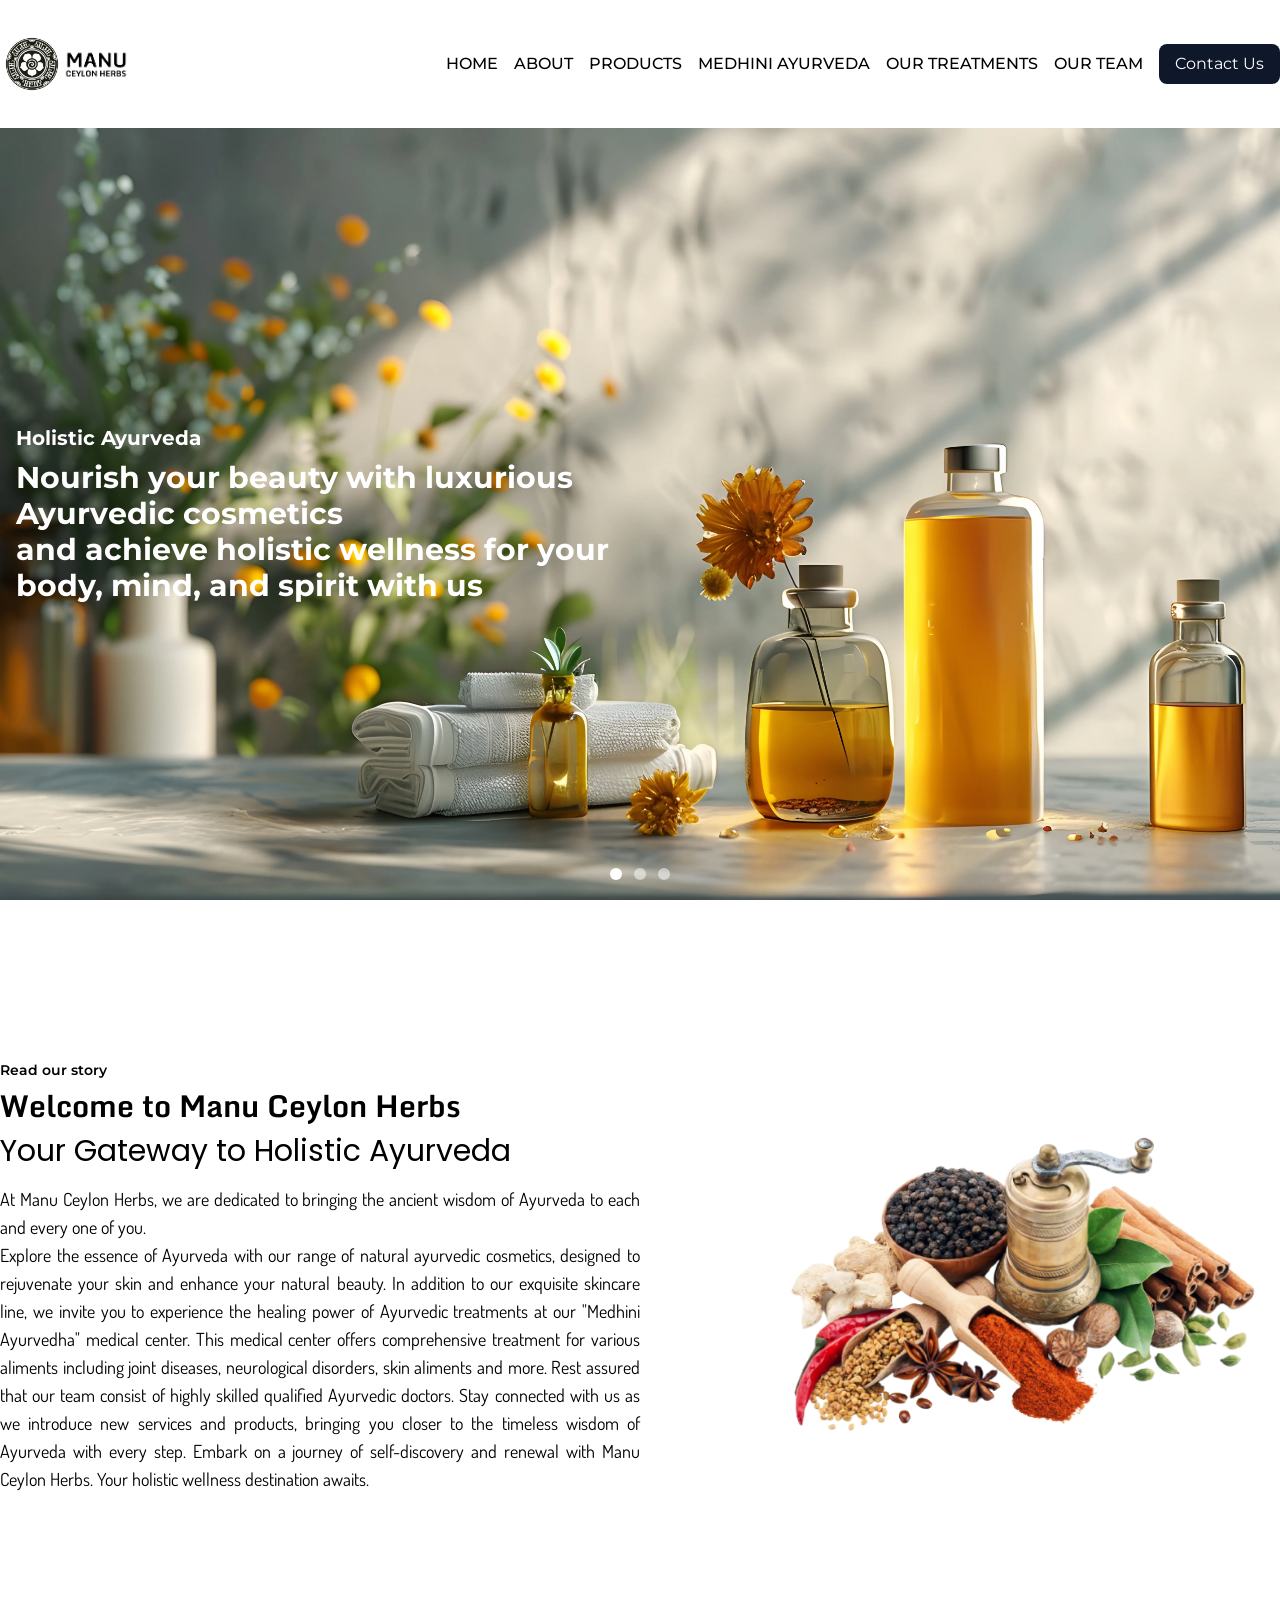
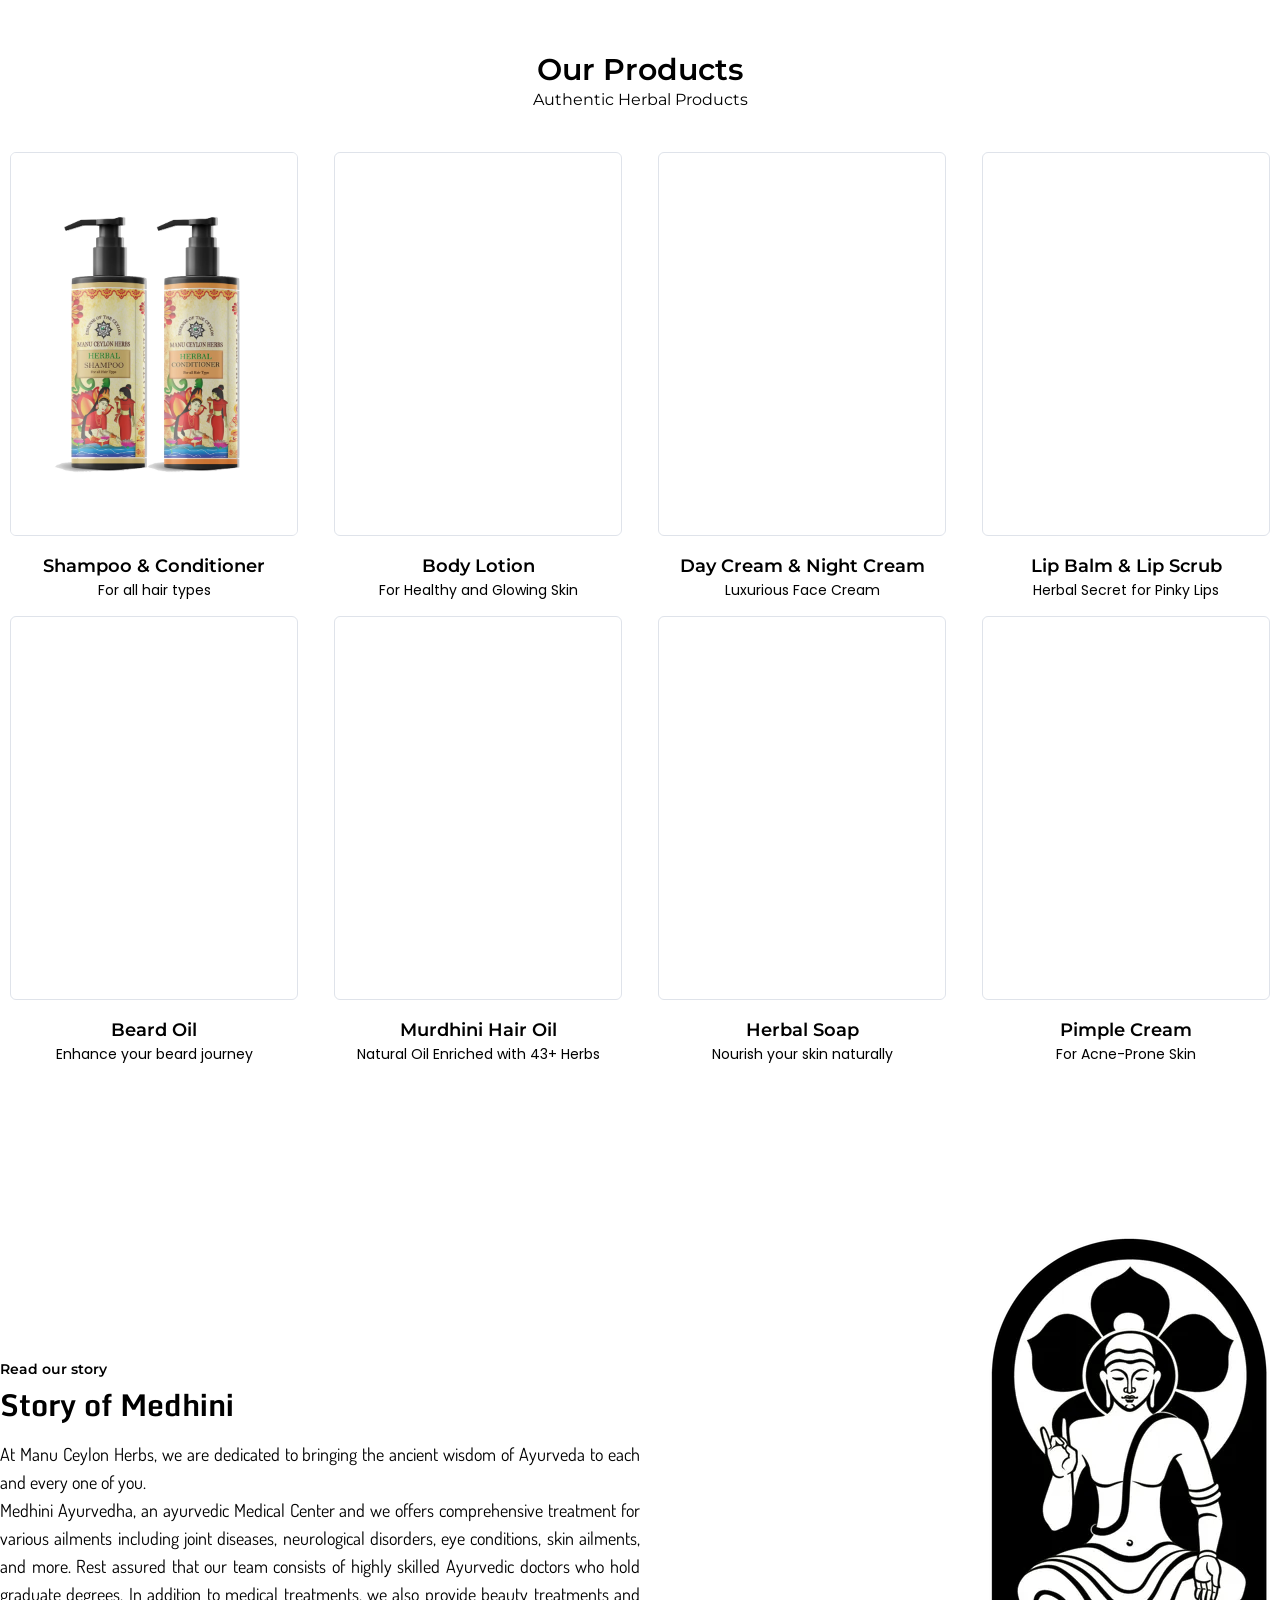
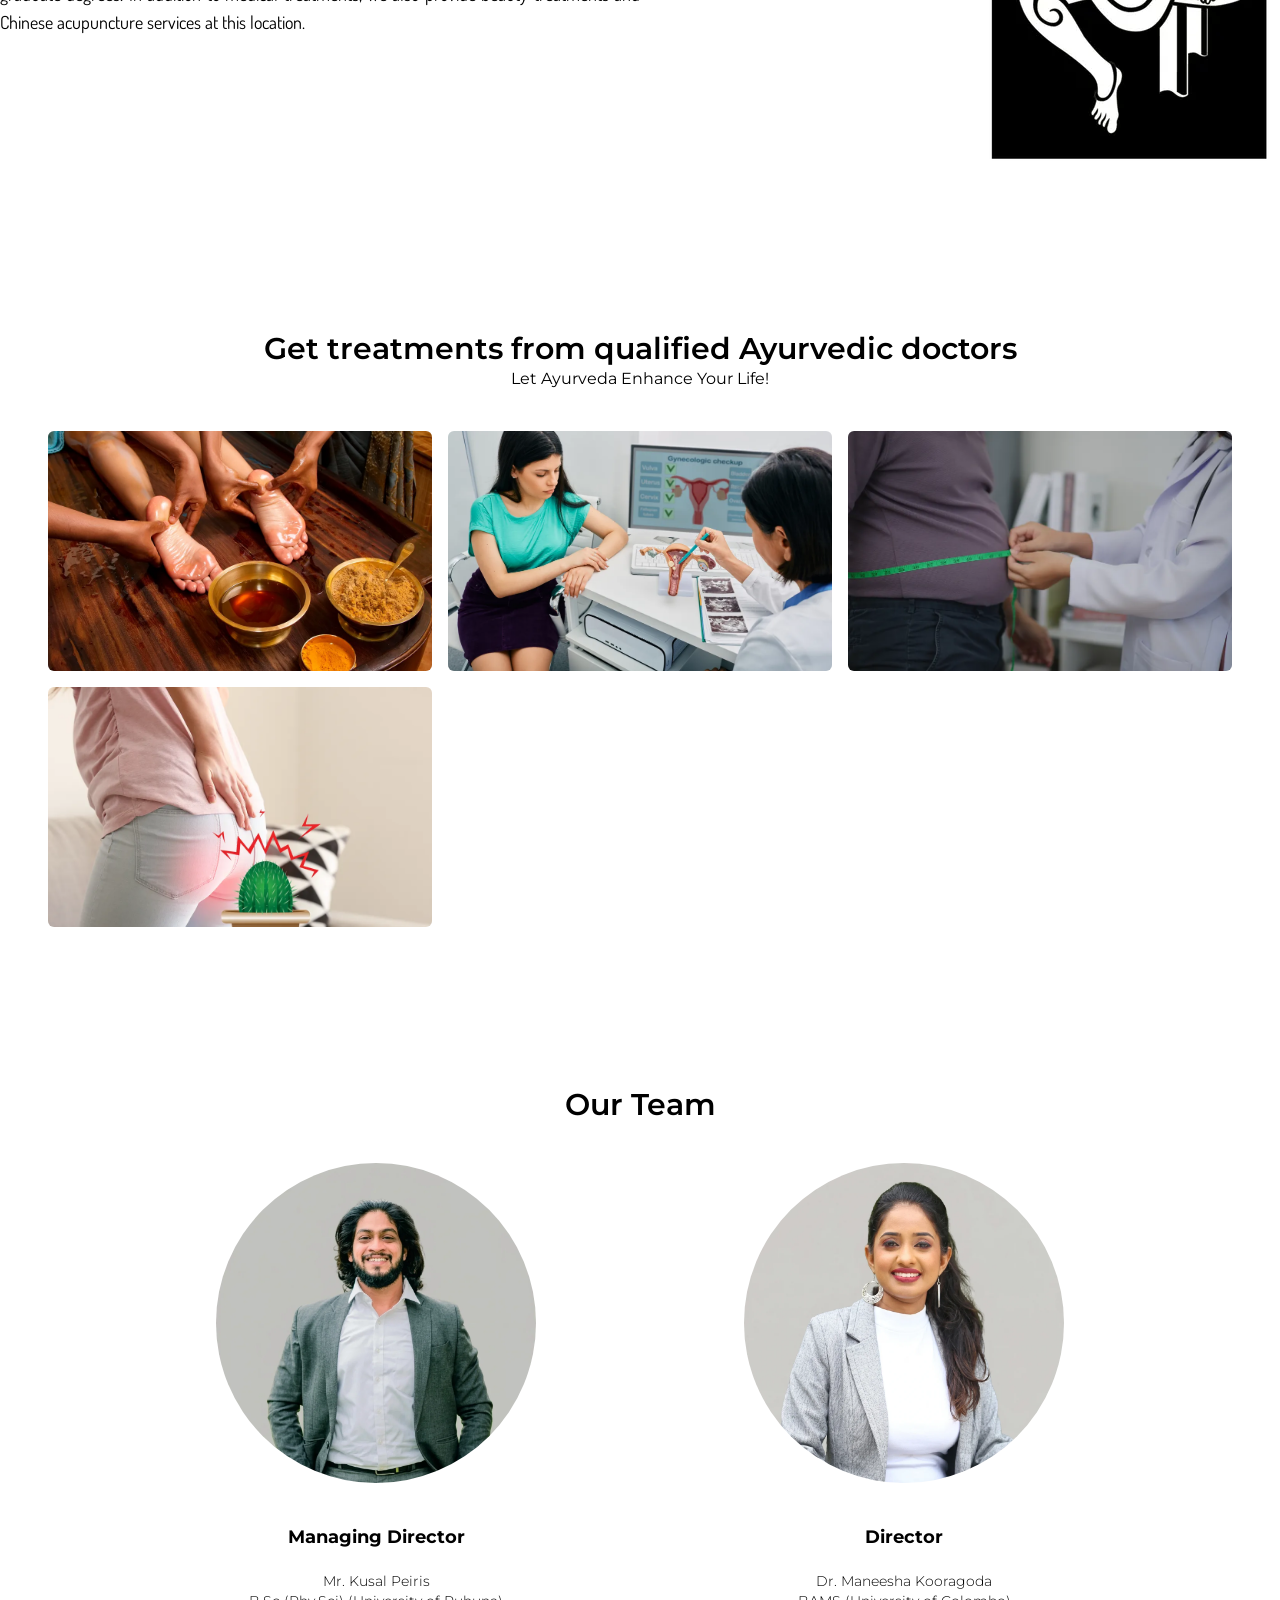
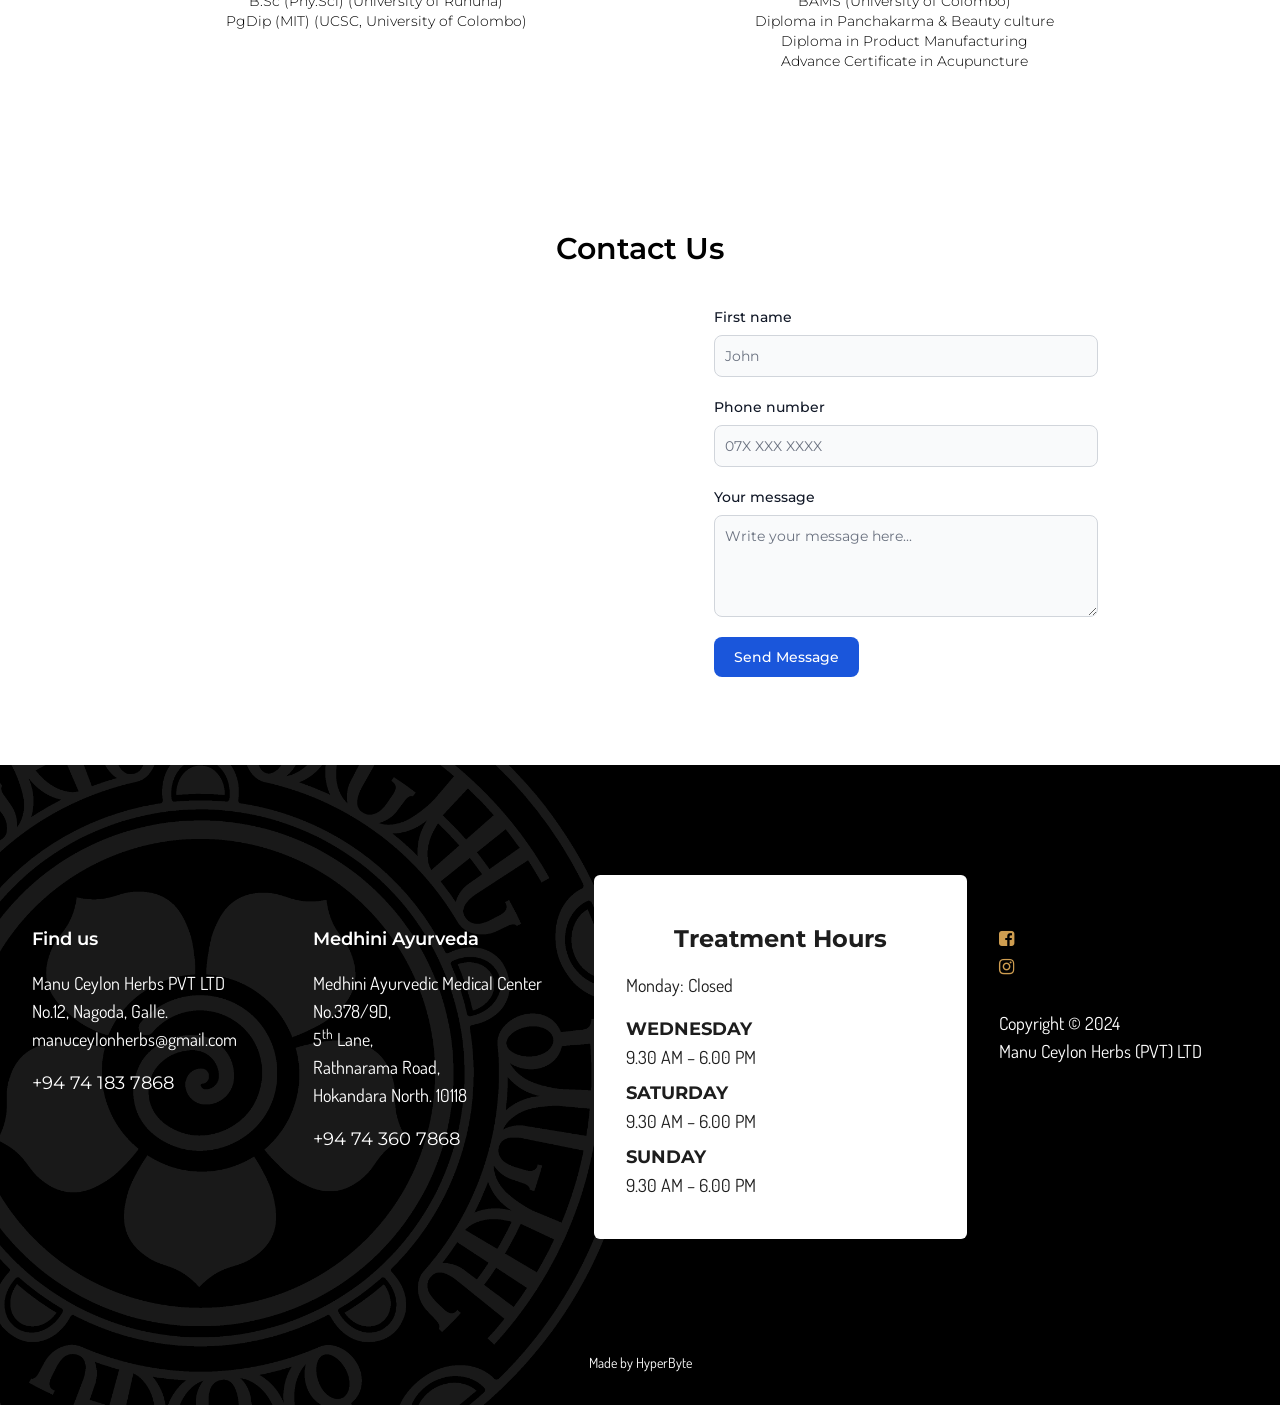
==== commit c146c84c: "recreate old website" ====
--- a/index.html
+++ b/index.html
@@ -1,1549 +1,767 @@
 <!DOCTYPE html>
+
 <html lang="en">
 
 <head>
-    <meta charset="UTF-8">
-    <meta name="viewport" content="width=device-width, initial-scale=1.0">
+    <meta http-equiv="Content-Type" content="text/html; charset=UTF-8">
     <meta name="description"
-        content="Manu Ceylon Herbs and Medhini Ayurveda. Authentic Sri Lankan Ayurvedic herbal cosmetics and physician-led holistic medical sanctuary. Natural healing rooted in ancient Ceylon wisdom.">
-    <title>Manu Ceylon Herbs & Medhini Ayurveda | Authentic Sri Lankan Botanicals</title>
-
-    <!-- Browser Theme Color & Status Bar Styling (Chrome, Safari, Edge) -->
-    <meta name="theme-color" content="#0B281E">
-    <meta name="theme-color" media="(prefers-color-scheme: light)" content="#0B281E">
-    <meta name="theme-color" media="(prefers-color-scheme: dark)" content="#061911">
-    <meta name="mobile-web-app-capable" content="yes">
-    <meta name="apple-mobile-web-app-status-bar-style" content="black-translucent">
-    <meta name="apple-mobile-web-app-title" content="Manu Ceylon">
-    <meta name="msapplication-TileColor" content="#0B281E">
-    <meta name="msapplication-navbutton-color" content="#0B281E">
-
-    <!-- Google Fonts: Botanical Luxury Display, Modern Sans & Sinhala Script -->
+        content="Explore the essence of Ayurveda with our range of natural ayurvedic cosmetics, designed to rejuvenate your skin and enhance your natural beauty with Manu Ceylon Herbs.">
+    <meta name="viewport" content="width=device-width, initial-scale=1">
+    <link rel="icon" type="image/webp" href="assets/images/logo.webp">
+    <meta name="generator" content="Astro v4.11.5">
+    <title>Manu Ceylon Herbs</title>
+    <link rel="stylesheet" href="assets/css/styles.css">
+    <script type="module" src="assets/js/main.js"></script>
     <link rel="preconnect" href="https://fonts.googleapis.com">
     <link rel="preconnect" href="https://fonts.gstatic.com" crossorigin>
     <link
-        href="https://fonts.googleapis.com/css2?family=Noto+Sans+Sinhala:wght@400;500;600;700&family=Noto+Serif+Sinhala:wght@500;600;700&family=Playfair+Display:ital,wght@0,500;0,600;0,700;1,600&family=Plus+Jakarta+Sans:wght@400;500;600;700&display=swap"
+        href="https://fonts.googleapis.com/css2?family=Dosis:wght@300;400;500;600;700;800&family=Monda:wght@400;700&family=Montserrat:ital,wght@0,300;0,400;0,500;0,600;0,700;0,800;1,400;1,600&family=Poppins:ital,wght@0,300;0,400;0,500;0,600;0,700;1,400&display=swap"
         rel="stylesheet">
+    <link rel="stylesheet" href="https://cdnjs.cloudflare.com/ajax/libs/font-awesome/4.7.0/css/font-awesome.min.css">
 
-    <link rel="stylesheet" href="styles.css">
-    <link rel="icon" type="image/webp" href="assets/images/logo.webp">
 </head>
 
-<body>
-
-    <!-- Top Announcement Bar -->
-    <aside class="top-bar" aria-label="Announcement & clinic status">
-        <div class="container top-bar-inner">
-            <div class="top-bar-item clinic-live-status">
-                <span class="status-indicator"></span>
-                <span data-i18n="topbar.clinicOpen">Clinic Open: Wed to Sun 9:00 AM to 6:00 PM (Mon & Tue Closed)</span>
+<body class="w-screen overflow-x-hidden" data-aos-easing="ease" data-aos-duration="400" data-aos-delay="0">
+    <link rel="stylesheet" href="assets/css/animate.min.css"
+        integrity="sha512-c42qTSw/wPZ3/5LBzD+Bw5f7bSF2oxou6wEb+I/lqeaKV5FDIfMvvRp772y4jcJLKuGUOpbJMdg/BTl50fJYAw=="
+        crossorigin="anonymous" referrerpolicy="no-referrer">
+    <header class="w-full flex flex-row lg:h-32 px-5 lg:px-0">
+        <div class="container flex flex-row mx-auto py-4">
+            <div class="flex flex-row my-auto"> <img src="assets/images/logo.webp"
+                    alt="logo" class="h-16 w-16 ml-auto " width="456" height="456" loading="lazy" decoding="async">  <img src="assets/images/logo-text.webp" alt="logo"
+                    class="w-16 object-contain" width="2322" height="1144" loading="lazy" decoding="async"> </div> <a
+                href="#"
+                class="cursor-pointer my-auto transition-colors hover:text-red-400 duration-500 font-medium ml-auto mr-4 hidden lg:block">
+                HOME </a> <a href="#about"
+                class="cursor-pointer my-auto transition-colors hover:text-red-400 duration-500 font-medium mr-4 hidden lg:block">
+                ABOUT </a> <a href="#products"
+                class="cursor-pointer my-auto transition-colors hover:text-red-400 duration-500 font-medium mr-4 hidden lg:block">
+                PRODUCTS </a> <a href="#story"
+                class="cursor-pointer my-auto transition-colors hover:text-red-400 duration-500 font-medium mr-4 hidden lg:block">
+                MEDHINI AYURVEDA </a> <a href="#services"
+                class="cursor-pointer my-auto transition-colors hover:text-red-400 duration-500 font-medium mr-4 hidden lg:block">
+                OUR TREATMENTS </a> <a href="#our-team"
+                class="cursor-pointer my-auto transition-colors hover:text-red-400 duration-500 font-medium mr-4 hidden lg:block">
+                OUR TEAM </a> <a href="#contact-us" class="my-auto"> <button
+                    class="hidden lg:block rounded-lg transition-colors duration-500 bg-slate-900 text-white h-10 px-4">
+                    Contact Us
+                </button> </a>  <label
+                class="relative z-40 cursor-pointer px-3 py-6 ml-auto my-auto lg:hidden" for="mobile-menu"> <input
+                    class="peer hidden" type="checkbox" id="mobile-menu">
+                <div
+                    class="relative z-50 block h-[1px] w-7 bg-black bg-transparent content-[''] before:absolute before:top-[-0.35rem] before:z-50 before:block before:h-full before:w-full before:bg-black before:transition-all before:duration-200 before:ease-out before:content-[''] after:absolute after:right-0 after:bottom-[-0.35rem] after:block after:h-full after:w-full after:bg-black after:transition-all after:duration-200 after:ease-out after:content-[''] peer-checked:bg-transparent before:peer-checked:top-0 before:peer-checked:w-full before:peer-checked:rotate-45 before:peer-checked:transform after:peer-checked:bottom-0 after:peer-checked:w-full after:peer-checked:-rotate-45 after:peer-checked:transform">
+                </div>
+                <div class="fixed inset-0 z-40 hidden h-full w-full bg-black/50 backdrop-blur-sm peer-checked:block">
+                    &nbsp;
+                </div>
+                <div
+                    class="fixed top-0 right-0 z-40 h-full w-full translate-x-full overflow-y-auto overscroll-y-none transition duration-500 peer-checked:translate-x-0">
+                    <div class="float-right min-h-full w-screen bg-white px-6 pt-12 shadow-2xl flex flex-col">
+                        <ul class="w-full text-2xl mx-auto text-center my-auto gap-y-5 flex flex-col"> 
+                            <li> <a href="#" class="mob-nav-link">HOME</a> </li>
+                            <li> <a href="#about" class="mob-nav-link">ABOUT</a> </li>
+                            <li> <a href="#products" class="mob-nav-link">PRODUCTS</a> </li>
+                            <li> <a href="#story" class="mob-nav-link">MEDHINI AYURVEDA</a> </li>
+                            <li> <a href="#services" class="mob-nav-link">OUR TREATMENTS</a> </li>
+                            <li> <a href="#our-team" class="mob-nav-link">OUR TEAM</a> </li>
+                            <li> <a href="#contact-us" class="mob-nav-link">CONTACT US</a> </li>
+                        </ul>
+                    </div>
+                </div>
+            </label>
+        </div>
+    </header>
+    <div class="">
+        <div id="default-carousel" class="relative w-full" data-carousel="slide" data-carousel-interval="4000">
+            <!-- Carousel wrapper -->
+            <div class="relative h-[calc(100vh-8rem)] overflow-hidden"> <!-- Item 1 -->
+                <div class="duration-[1500ms] ease-in-out absolute inset-0 transition-transform transform z-20 translate-x-0 z-30"
+                    data-carousel-item=""> <img src="assets/images/slider-3.webp"
+                        class="absolute block w-full -translate-x-1/2 -translate-y-1/2 top-1/2 left-1/2 object-cover h-full"
+                        alt="..." width="6144" height="3072" loading="lazy" decoding="async">
+                    <div class="relative top-1/2 -translate-y-1/2 px-4 py-2 opacity-100">
+                        <div class="container mx-auto">
+                            <h3 class="md:text-xl text-white font-bold text-lx">
+                                Holistic Ayurveda
+                            </h3>
+                            <h1 class="text-white font-bold text-xl md:text-3xl md:w-1/2 mt-2">
+                                Nourish your beauty with luxurious Ayurvedic cosmetics
+                                <br>
+                                and achieve holistic wellness for your body, mind, and spirit
+                                with us
+                            </h1>
+                        </div>
+                    </div>
+                </div> <!-- Item 2 -->
+                <div class="duration-[1500ms] ease-in-out absolute inset-0 transition-transform transform z-10 translate-x-full z-20"
+                    data-carousel-item=""> <img src="assets/images/slider-1.webp"
+                        class="absolute block w-full -translate-x-1/2 -translate-y-1/2 top-1/2 left-1/2 object-cover h-full"
+                        alt="..." width="5376" height="3584" loading="lazy" decoding="async">
+                    <div class="relative top-1/2 -translate-y-1/2 px-4 py-2 opacity-100">
+                        <div class="container mx-auto">
+                            <h3 class="md:text-xl text-white font-bold text-lx">
+                                Manu Ceylon Herbs
+                            </h3>
+                            <h1 class="text-white font-bold text-xl md:text-3xl md:w-1/2 mt-2">
+                                Experience the Essence of Ceylon with Our Ayurvedic
+                                Cosmetics
+                            </h1>
+                        </div>
+                    </div>
+                </div> <!-- Item 3 -->
+                <div class="duration-[1500ms] ease-in-out absolute inset-0 transition-transform transform z-30 -translate-x-full z-10"
+                    data-carousel-item=""> <img src="assets/images/slider-2.webp"
+                        class="absolute block w-full -translate-x-1/2 -translate-y-1/2 top-1/2 left-1/2 object-cover h-full"
+                        alt="..." width="2738" height="1826" loading="lazy" decoding="async">
+                    <div class="relative top-1/2 -translate-y-1/2 px-4 py-2 opacity-100">
+                        <div class="container mx-auto">
+                            <h3 class="md:text-xl text-white font-bold text-lx">
+                                Medhini Ayurveda
+                            </h3>
+                            <h1 class="text-white font-bold text-xl md:text-3xl md:w-1/2 mt-2">
+                                Let Ayurveda Enhance Your Life!
+                            </h1>
+                        </div>
+                    </div>
+                </div>
+            </div> <!-- Slider indicators -->
+            <div class="absolute z-30 flex -translate-x-1/2 bottom-5 left-1/2 space-x-3 rtl:space-x-reverse"> <button
+                    type="button" class="w-3 h-3 rounded-full bg-white dark:bg-gray-800" aria-current="true"
+                    aria-label="Slide 1" data-carousel-slide-to="0"></button> <button type="button"
+                    class="w-3 h-3 rounded-full bg-white/50 dark:bg-gray-800/50 hover:bg-white dark:hover:bg-gray-800"
+                    aria-current="false" aria-label="Slide 2" data-carousel-slide-to="1"></button> <button type="button"
+                    class="w-3 h-3 rounded-full bg-white/50 dark:bg-gray-800/50 hover:bg-white dark:hover:bg-gray-800"
+                    aria-current="false" aria-label="Slide 3" data-carousel-slide-to="2"></button> </div>
+            <!-- Slider controls --> 
+        </div>
+        <div class="h-10"></div>
+        <div class="h-20" id="about"></div> <!-- About Section -->
+        <div class="w-full max-w-[1280px] mx-auto py-0 flex flex-col">
+            <div class="container mx-auto flex flex-col-reverse md:flex-row h-full">
+                <div class="flex flex-col w-full text-center md:text-left md:w-1/2 shrink-0 grow-0 my-auto px-5 md:px-0 aos-init"
+                    data-aos="fade-up" data-aos-duration="1000">
+                    <h4 class="font-semibold text-sm">Read our story</h4>
+                    <h2 class="text-3xl mt-2"> <span class="font-monda font-bold">
+                            Welcome to Manu Ceylon Herbs
+                        </span> </h2>
+                    <h2 class="text-3xl mt-2"> <span class="text-black font-poppins">
+                            Your Gateway to Holistic Ayurveda
+                        </span> </h2> <img src="assets/images/about.webp"
+                        class="aspect-square object-contain mx-auto w-3/4 md:hidden" alt="about image" width="2516"
+                        height="1604" loading="lazy" decoding="async">
+                    <div class="text-lg mt-4 text-justify">
+                        <p>
+                            At Manu Ceylon Herbs, we are dedicated to bringing the
+                            ancient wisdom of Ayurveda to each and every one of you.
+                        </p>
+                        <p>
+                            Explore the essence of Ayurveda with our range of natural
+                            ayurvedic cosmetics, designed to rejuvenate your skin and
+                            enhance your natural beauty. In addition to our exquisite
+                            skincare line, we invite you to experience the healing power
+                            of Ayurvedic treatments at our "Medhini Ayurvedha" medical
+                            center. This medical center offers comprehensive treatment
+                            for various aliments including joint diseases, neurological
+                            disorders, skin aliments and more. Rest assured that our
+                            team consist of highly skilled qualified Ayurvedic doctors.
+                            Stay connected with us as we introduce new services and
+                            products, bringing you closer to the timeless wisdom of
+                            Ayurveda with every step. Embark on a journey of
+                            self-discovery and renewal with Manu Ceylon Herbs. Your
+                            holistic wellness destination awaits.
+                        </p>
+                    </div>
+                </div>
+                <div class="w-2/5 ml-auto my-auto hidden md:block"> <img
+                        src="assets/images/about.webp"
+                        class="w-full aspect-square object-contain aos-init" data-aos="fade-up" data-aos-duration="1000"
+                        alt="about image" width="2516" height="1604" loading="lazy" decoding="async"> </div>
             </div>
-            <div class="top-bar-links">
-                <a href="tel:+94711017868" class="top-link" title="Call Manu Ceylon Herbs hotline">
-                    <svg width="14" height="14" viewBox="0 0 24 24" fill="none" stroke="currentColor" stroke-width="2">
-                        <path
-                            d="M22 16.92v3a2 2 0 0 1-2.18 2 19.79 19.79 0 0 1-8.63-3.07 19.5 19.5 0 0 1-6-6 19.79 19.79 0 0 1-3.07-8.67A2 2 0 0 1 4.11 2h3a2 2 0 0 1 2 1.72 12.84 12.84 0 0 0 .7 2.81 2 2 0 0 1-.45 2.11L8.09 9.91a16 16 0 0 0 6 6l1.27-1.27a2 2 0 0 1 2.11-.45 12.84 12.84 0 0 0 2.81.7A2 2 0 0 1 22 16.92z">
-                        </path>
-                    </svg>
-                    <span data-i18n="topbar.hotline">Hotline: +94 71 101 7868</span>
-                </a>
-                <a href="https://wa.me/94711017868" target="_blank" rel="noopener noreferrer" class="top-link"
-                    title="Inquire on WhatsApp">
-                    <svg width="14" height="14" viewBox="0 0 24 24" fill="currentColor">
-                        <path
-                            d="M20.52 3.48A11.9 11.9 0 0 0 12.02 0C5.4 0 .04 5.36.04 11.98c0 2.11.55 4.17 1.6 5.99L0 24l6.19-1.62a11.9 11.9 0 0 0 5.83 1.51h.01c6.62 0 11.98-5.36 11.98-11.98 0-3.2-1.25-6.21-3.49-8.43zM12.02 21.9c-1.79 0-3.55-.48-5.09-1.4l-.36-.22-3.78.99 1.01-3.68-.24-.38a9.92 9.92 0 0 1-1.52-5.23c0-5.5 4.48-9.98 9.98-9.98 2.66 0 5.17 1.04 7.05 2.92a9.93 9.93 0 0 1 2.93 7.06c0 5.5-4.48 9.98-9.98 9.98zm5.47-7.48c-.3-.15-1.78-.88-2.06-.98-.28-.1-.48-.15-.68.15s-.78.98-.95 1.18c-.18.2-.35.23-.65.08s-1.27-.47-2.42-1.5c-.9-.8-1.5-1.78-1.68-2.08-.18-.3-.02-.46.13-.61.14-.14.3-.35.45-.53.15-.18.2-.3.3-.5.1-.2.05-.38-.03-.53-.08-.15-.68-1.64-.93-2.25-.25-.59-.5-.51-.68-.52h-.58c-.2 0-.53.08-.8.38-.28.3-1.05 1.03-1.05 2.51s1.08 2.91 1.23 3.11c.15.2 2.12 3.24 5.14 4.54.72.31 1.28.5 1.72.64.72.23 1.38.2 1.9.12.58-.09 1.78-.73 2.03-1.43.25-.7.25-1.3.18-1.43-.08-.13-.28-.2-.58-.35z" />
-                    </svg>
-                    <span data-i18n="topbar.whatsapp">WhatsApp Concierge</span>
-                </a>
+        </div>
+        <div class="h-20" id="products"></div> <!-- Product Section -->
+        <div class="w-full max-w-[1280px] mx-auto py-10 flex flex-col aos-init" data-aos="fade-up"
+            data-aos-duration="1000">
+            <h4 class="font-semibold text-3xl mx-auto">Our Products</h4>
+            <h2 class="mx-auto">Authentic Herbal Products</h2>
+            <div class="mt-10 grid grid-cols-1 sm:grid-cols-2 lg:grid-cols-3 xl:grid-cols-4 gap-4 justify-between">
+                <div
+                    class="flex flex-col [&amp;:hover&gt;div&gt;#cloack]:!translate-y-0 [&amp;:hover&gt;div&gt;img]:!scale-125 [&amp;&gt;div&gt;img]:duration-700 [&amp;&gt;div&gt;img]:transition-transform basis-1/4">
+                    <div
+                        class="relative w-72 h-96 rounded-md border border-opacity-30 border-slate-400 overflow-hidden mx-auto">
+                        <img src="assets/images/shampoo-and-conditioner.webp" slot="image"
+                            alt="product image" class="h-full w-full object-cover scale-105" width="1800" height="2700"
+                            loading="lazy" decoding="async">
+                        <div class="absolute w-full h-full bg-black bg-opacity-80 translate-y-full top-0 left-0 duration-700 transition-transform flex flex-col p-10"
+                            id="cloack">
+                            <div class="mt-auto text-center text-slate-300 text-lg whitespace-pre-wrap">Cure Dandruff
+                                and Reduce dryness</div>
+                            <div class="flex flex-row gap-x-5 mx-auto mt-5 mb-auto"><a href="https://wa.me/94741837868"
+                                    target="_blank"
+                                    class="rounded-full bg-slate-50/20 h-10 w-10 text-center flex flex-row hover:bg-red-400"><svg
+                                        stroke="currentColor" fill="currentColor" stroke-width="0" viewBox="0 0 448 512"
+                                        class="mx-auto my-auto text-xl" height="1em" width="1em"
+                                        xmlns="http://www.w3.org/2000/svg">
+                                        <path
+                                            d="M380.9 97.1C339 55.1 283.2 32 223.9 32c-122.4 0-222 99.6-222 222 0 39.1 10.2 77.3 29.6 111L0 480l117.7-30.9c32.4 17.7 68.9 27 106.1 27h.1c122.3 0 224.1-99.6 224.1-222 0-59.3-25.2-115-67.1-157zm-157 341.6c-33.2 0-65.7-8.9-94-25.7l-6.7-4-69.8 18.3L72 359.2l-4.4-7c-18.5-29.4-28.2-63.3-28.2-98.2 0-101.7 82.8-184.5 184.6-184.5 49.3 0 95.6 19.2 130.4 54.1 34.8 34.9 56.2 81.2 56.1 130.5 0 101.8-84.9 184.6-186.6 184.6zm101.2-138.2c-5.5-2.8-32.8-16.2-37.9-18-5.1-1.9-8.8-2.8-12.5 2.8-3.7 5.6-14.3 18-17.6 21.8-3.2 3.7-6.5 4.2-12 1.4-32.6-16.3-54-29.1-75.5-66-5.7-9.8 5.7-9.1 16.3-30.3 1.8-3.7.9-6.9-.5-9.7-1.4-2.8-12.5-30.1-17.1-41.2-4.5-10.8-9.1-9.3-12.5-9.5-3.2-.2-6.9-.2-10.6-.2-3.7 0-9.7 1.4-14.8 6.9-5.1 5.6-19.4 19-19.4 46.3 0 27.3 19.9 53.7 22.6 57.4 2.8 3.7 39.1 59.7 94.8 83.8 35.2 15.2 49 16.5 66.6 13.9 10.7-1.6 32.8-13.4 37.4-26.4 4.6-13 4.6-24.1 3.2-26.4-1.3-2.5-5-3.9-10.5-6.6z">
+                                        </path>
+                                    </svg></a><a href="https://www.facebook.com/ManuCeylonHerbs" target="_blank"
+                                    class="rounded-full bg-slate-50/20 h-10 w-10 text-center flex flex-row hover:bg-red-400"><svg
+                                        stroke="currentColor" fill="currentColor" stroke-width="0" viewBox="0 0 320 512"
+                                        class="mx-auto my-auto text-xl" height="1em" width="1em"
+                                        xmlns="http://www.w3.org/2000/svg">
+                                        <path
+                                            d="M279.14 288l14.22-92.66h-88.91v-60.13c0-25.35 12.42-50.06 52.24-50.06h40.42V6.26S260.43 0 225.36 0c-73.22 0-121.08 44.38-121.08 124.72v70.62H22.89V288h81.39v224h100.17V288z">
+                                        </path>
+                                    </svg></a></div>
+                        </div>
+                    </div>
+                    <div class="text-center mt-4">
+                        <div class="font-semibold text-lg">Shampoo &amp; Conditioner</div>
+                        <div class="font-poppins text-sm text-gray-600">For all hair types</div>
+                    </div>
+                </div>
+                <div
+                    class="flex flex-col [&amp;:hover&gt;div&gt;#cloack]:!translate-y-0 [&amp;:hover&gt;div&gt;img]:!scale-125 [&amp;&gt;div&gt;img]:duration-700 [&amp;&gt;div&gt;img]:transition-transform basis-1/4">
+                    <div
+                        class="relative w-72 h-96 rounded-md border border-opacity-30 border-slate-400 overflow-hidden mx-auto">
+                        <img src="assets/images/body-lotion.webp" slot="image"
+                            alt="product image" class="h-full w-full object-cover scale-105" width="1800" height="2700"
+                            loading="lazy" decoding="async">
+                        <div class="absolute w-full h-full bg-black bg-opacity-80 translate-y-full top-0 left-0 duration-700 transition-transform flex flex-col p-10"
+                            id="cloack">
+                            <div class="mt-auto text-center text-slate-300 text-lg whitespace-pre-wrap">Enhance Skin
+                                Radiance and Soothe Sunburned Skin</div>
+                            <div class="flex flex-row gap-x-5 mx-auto mt-5 mb-auto"><a href="https://wa.me/94741837868"
+                                    target="_blank"
+                                    class="rounded-full bg-slate-50/20 h-10 w-10 text-center flex flex-row hover:bg-red-400"><svg
+                                        stroke="currentColor" fill="currentColor" stroke-width="0" viewBox="0 0 448 512"
+                                        class="mx-auto my-auto text-xl" height="1em" width="1em"
+                                        xmlns="http://www.w3.org/2000/svg">
+                                        <path
+                                            d="M380.9 97.1C339 55.1 283.2 32 223.9 32c-122.4 0-222 99.6-222 222 0 39.1 10.2 77.3 29.6 111L0 480l117.7-30.9c32.4 17.7 68.9 27 106.1 27h.1c122.3 0 224.1-99.6 224.1-222 0-59.3-25.2-115-67.1-157zm-157 341.6c-33.2 0-65.7-8.9-94-25.7l-6.7-4-69.8 18.3L72 359.2l-4.4-7c-18.5-29.4-28.2-63.3-28.2-98.2 0-101.7 82.8-184.5 184.6-184.5 49.3 0 95.6 19.2 130.4 54.1 34.8 34.9 56.2 81.2 56.1 130.5 0 101.8-84.9 184.6-186.6 184.6zm101.2-138.2c-5.5-2.8-32.8-16.2-37.9-18-5.1-1.9-8.8-2.8-12.5 2.8-3.7 5.6-14.3 18-17.6 21.8-3.2 3.7-6.5 4.2-12 1.4-32.6-16.3-54-29.1-75.5-66-5.7-9.8 5.7-9.1 16.3-30.3 1.8-3.7.9-6.9-.5-9.7-1.4-2.8-12.5-30.1-17.1-41.2-4.5-10.8-9.1-9.3-12.5-9.5-3.2-.2-6.9-.2-10.6-.2-3.7 0-9.7 1.4-14.8 6.9-5.1 5.6-19.4 19-19.4 46.3 0 27.3 19.9 53.7 22.6 57.4 2.8 3.7 39.1 59.7 94.8 83.8 35.2 15.2 49 16.5 66.6 13.9 10.7-1.6 32.8-13.4 37.4-26.4 4.6-13 4.6-24.1 3.2-26.4-1.3-2.5-5-3.9-10.5-6.6z">
+                                        </path>
+                                    </svg></a><a href="https://www.facebook.com/ManuCeylonHerbs" target="_blank"
+                                    class="rounded-full bg-slate-50/20 h-10 w-10 text-center flex flex-row hover:bg-red-400"><svg
+                                        stroke="currentColor" fill="currentColor" stroke-width="0" viewBox="0 0 320 512"
+                                        class="mx-auto my-auto text-xl" height="1em" width="1em"
+                                        xmlns="http://www.w3.org/2000/svg">
+                                        <path
+                                            d="M279.14 288l14.22-92.66h-88.91v-60.13c0-25.35 12.42-50.06 52.24-50.06h40.42V6.26S260.43 0 225.36 0c-73.22 0-121.08 44.38-121.08 124.72v70.62H22.89V288h81.39v224h100.17V288z">
+                                        </path>
+                                    </svg></a></div>
+                        </div>
+                    </div>
+                    <div class="text-center mt-4">
+                        <div class="font-semibold text-lg">Body Lotion</div>
+                        <div class="font-poppins text-sm text-gray-600">For Healthy and Glowing Skin</div>
+                    </div>
+                </div>
+                <div
+                    class="flex flex-col [&amp;:hover&gt;div&gt;#cloack]:!translate-y-0 [&amp;:hover&gt;div&gt;img]:!scale-125 [&amp;&gt;div&gt;img]:duration-700 [&amp;&gt;div&gt;img]:transition-transform basis-1/4">
+                    <div
+                        class="relative w-72 h-96 rounded-md border border-opacity-30 border-slate-400 overflow-hidden mx-auto">
+                        <img src="assets/images/day-night-cream.webp" slot="image"
+                            alt="product image" class="h-full w-full object-cover scale-105" width="1800" height="2700"
+                            loading="lazy" decoding="async">
+                        <div class="absolute w-full h-full bg-black bg-opacity-80 translate-y-full top-0 left-0 duration-700 transition-transform flex flex-col p-10"
+                            id="cloack">
+                            <div class="mt-auto text-center text-slate-300 text-lg whitespace-pre-wrap">Hydrates and
+                                Nourishes Deeply</div>
+                            <div class="flex flex-row gap-x-5 mx-auto mt-5 mb-auto"><a href="https://wa.me/94741837868"
+                                    target="_blank"
+                                    class="rounded-full bg-slate-50/20 h-10 w-10 text-center flex flex-row hover:bg-red-400"><svg
+                                        stroke="currentColor" fill="currentColor" stroke-width="0" viewBox="0 0 448 512"
+                                        class="mx-auto my-auto text-xl" height="1em" width="1em"
+                                        xmlns="http://www.w3.org/2000/svg">
+                                        <path
+                                            d="M380.9 97.1C339 55.1 283.2 32 223.9 32c-122.4 0-222 99.6-222 222 0 39.1 10.2 77.3 29.6 111L0 480l117.7-30.9c32.4 17.7 68.9 27 106.1 27h.1c122.3 0 224.1-99.6 224.1-222 0-59.3-25.2-115-67.1-157zm-157 341.6c-33.2 0-65.7-8.9-94-25.7l-6.7-4-69.8 18.3L72 359.2l-4.4-7c-18.5-29.4-28.2-63.3-28.2-98.2 0-101.7 82.8-184.5 184.6-184.5 49.3 0 95.6 19.2 130.4 54.1 34.8 34.9 56.2 81.2 56.1 130.5 0 101.8-84.9 184.6-186.6 184.6zm101.2-138.2c-5.5-2.8-32.8-16.2-37.9-18-5.1-1.9-8.8-2.8-12.5 2.8-3.7 5.6-14.3 18-17.6 21.8-3.2 3.7-6.5 4.2-12 1.4-32.6-16.3-54-29.1-75.5-66-5.7-9.8 5.7-9.1 16.3-30.3 1.8-3.7.9-6.9-.5-9.7-1.4-2.8-12.5-30.1-17.1-41.2-4.5-10.8-9.1-9.3-12.5-9.5-3.2-.2-6.9-.2-10.6-.2-3.7 0-9.7 1.4-14.8 6.9-5.1 5.6-19.4 19-19.4 46.3 0 27.3 19.9 53.7 22.6 57.4 2.8 3.7 39.1 59.7 94.8 83.8 35.2 15.2 49 16.5 66.6 13.9 10.7-1.6 32.8-13.4 37.4-26.4 4.6-13 4.6-24.1 3.2-26.4-1.3-2.5-5-3.9-10.5-6.6z">
+                                        </path>
+                                    </svg></a><a href="https://www.facebook.com/ManuCeylonHerbs" target="_blank"
+                                    class="rounded-full bg-slate-50/20 h-10 w-10 text-center flex flex-row hover:bg-red-400"><svg
+                                        stroke="currentColor" fill="currentColor" stroke-width="0" viewBox="0 0 320 512"
+                                        class="mx-auto my-auto text-xl" height="1em" width="1em"
+                                        xmlns="http://www.w3.org/2000/svg">
+                                        <path
+                                            d="M279.14 288l14.22-92.66h-88.91v-60.13c0-25.35 12.42-50.06 52.24-50.06h40.42V6.26S260.43 0 225.36 0c-73.22 0-121.08 44.38-121.08 124.72v70.62H22.89V288h81.39v224h100.17V288z">
+                                        </path>
+                                    </svg></a></div>
+                        </div>
+                    </div>
+                    <div class="text-center mt-4">
+                        <div class="font-semibold text-lg">Day Cream &amp; Night Cream</div>
+                        <div class="font-poppins text-sm text-gray-600">Luxurious Face Cream</div>
+                    </div>
+                </div>
+                <div
+                    class="flex flex-col [&amp;:hover&gt;div&gt;#cloack]:!translate-y-0 [&amp;:hover&gt;div&gt;img]:!scale-125 [&amp;&gt;div&gt;img]:duration-700 [&amp;&gt;div&gt;img]:transition-transform basis-1/4">
+                    <div
+                        class="relative w-72 h-96 rounded-md border border-opacity-30 border-slate-400 overflow-hidden mx-auto">
+                        <img src="assets/images/lip-balm-scrub.webp" slot="image"
+                            alt="product image" class="h-full w-full object-cover scale-105" width="1800" height="2700"
+                            loading="lazy" decoding="async">
+                        <div class="absolute w-full h-full bg-black bg-opacity-80 translate-y-full top-0 left-0 duration-700 transition-transform flex flex-col p-10"
+                            id="cloack">
+                            <div class="mt-auto text-center text-slate-300 text-lg whitespace-pre-wrap">Remove dryness
+                                and darkness</div>
+                            <div class="flex flex-row gap-x-5 mx-auto mt-5 mb-auto"><a href="https://wa.me/94741837868"
+                                    target="_blank"
+                                    class="rounded-full bg-slate-50/20 h-10 w-10 text-center flex flex-row hover:bg-red-400"><svg
+                                        stroke="currentColor" fill="currentColor" stroke-width="0" viewBox="0 0 448 512"
+                                        class="mx-auto my-auto text-xl" height="1em" width="1em"
+                                        xmlns="http://www.w3.org/2000/svg">
+                                        <path
+                                            d="M380.9 97.1C339 55.1 283.2 32 223.9 32c-122.4 0-222 99.6-222 222 0 39.1 10.2 77.3 29.6 111L0 480l117.7-30.9c32.4 17.7 68.9 27 106.1 27h.1c122.3 0 224.1-99.6 224.1-222 0-59.3-25.2-115-67.1-157zm-157 341.6c-33.2 0-65.7-8.9-94-25.7l-6.7-4-69.8 18.3L72 359.2l-4.4-7c-18.5-29.4-28.2-63.3-28.2-98.2 0-101.7 82.8-184.5 184.6-184.5 49.3 0 95.6 19.2 130.4 54.1 34.8 34.9 56.2 81.2 56.1 130.5 0 101.8-84.9 184.6-186.6 184.6zm101.2-138.2c-5.5-2.8-32.8-16.2-37.9-18-5.1-1.9-8.8-2.8-12.5 2.8-3.7 5.6-14.3 18-17.6 21.8-3.2 3.7-6.5 4.2-12 1.4-32.6-16.3-54-29.1-75.5-66-5.7-9.8 5.7-9.1 16.3-30.3 1.8-3.7.9-6.9-.5-9.7-1.4-2.8-12.5-30.1-17.1-41.2-4.5-10.8-9.1-9.3-12.5-9.5-3.2-.2-6.9-.2-10.6-.2-3.7 0-9.7 1.4-14.8 6.9-5.1 5.6-19.4 19-19.4 46.3 0 27.3 19.9 53.7 22.6 57.4 2.8 3.7 39.1 59.7 94.8 83.8 35.2 15.2 49 16.5 66.6 13.9 10.7-1.6 32.8-13.4 37.4-26.4 4.6-13 4.6-24.1 3.2-26.4-1.3-2.5-5-3.9-10.5-6.6z">
+                                        </path>
+                                    </svg></a><a href="https://www.facebook.com/ManuCeylonHerbs" target="_blank"
+                                    class="rounded-full bg-slate-50/20 h-10 w-10 text-center flex flex-row hover:bg-red-400"><svg
+                                        stroke="currentColor" fill="currentColor" stroke-width="0" viewBox="0 0 320 512"
+                                        class="mx-auto my-auto text-xl" height="1em" width="1em"
+                                        xmlns="http://www.w3.org/2000/svg">
+                                        <path
+                                            d="M279.14 288l14.22-92.66h-88.91v-60.13c0-25.35 12.42-50.06 52.24-50.06h40.42V6.26S260.43 0 225.36 0c-73.22 0-121.08 44.38-121.08 124.72v70.62H22.89V288h81.39v224h100.17V288z">
+                                        </path>
+                                    </svg></a></div>
+                        </div>
+                    </div>
+                    <div class="text-center mt-4">
+                        <div class="font-semibold text-lg">Lip Balm &amp; Lip Scrub</div>
+                        <div class="font-poppins text-sm text-gray-600">Herbal Secret for Pinky Lips</div>
+                    </div>
+                </div>
+                <div
+                    class="flex flex-col [&amp;:hover&gt;div&gt;#cloack]:!translate-y-0 [&amp;:hover&gt;div&gt;img]:!scale-125 [&amp;&gt;div&gt;img]:duration-700 [&amp;&gt;div&gt;img]:transition-transform basis-1/4">
+                    <div
+                        class="relative w-72 h-96 rounded-md border border-opacity-30 border-slate-400 overflow-hidden mx-auto">
+                        <img src="assets/images/beard-oil.webp" slot="image"
+                            alt="product image" class="h-full w-full object-cover scale-105" width="1800" height="2700"
+                            loading="lazy" decoding="async">
+                        <div class="absolute w-full h-full bg-black bg-opacity-80 translate-y-full top-0 left-0 duration-700 transition-transform flex flex-col p-10"
+                            id="cloack">
+                            <div class="mt-auto text-center text-slate-300 text-lg whitespace-pre-wrap">Improve beard
+                                Growth and reduce pre-mature greying</div>
+                            <div class="flex flex-row gap-x-5 mx-auto mt-5 mb-auto"><a href="https://wa.me/94741837868"
+                                    target="_blank"
+                                    class="rounded-full bg-slate-50/20 h-10 w-10 text-center flex flex-row hover:bg-red-400"><svg
+                                        stroke="currentColor" fill="currentColor" stroke-width="0" viewBox="0 0 448 512"
+                                        class="mx-auto my-auto text-xl" height="1em" width="1em"
+                                        xmlns="http://www.w3.org/2000/svg">
+                                        <path
+                                            d="M380.9 97.1C339 55.1 283.2 32 223.9 32c-122.4 0-222 99.6-222 222 0 39.1 10.2 77.3 29.6 111L0 480l117.7-30.9c32.4 17.7 68.9 27 106.1 27h.1c122.3 0 224.1-99.6 224.1-222 0-59.3-25.2-115-67.1-157zm-157 341.6c-33.2 0-65.7-8.9-94-25.7l-6.7-4-69.8 18.3L72 359.2l-4.4-7c-18.5-29.4-28.2-63.3-28.2-98.2 0-101.7 82.8-184.5 184.6-184.5 49.3 0 95.6 19.2 130.4 54.1 34.8 34.9 56.2 81.2 56.1 130.5 0 101.8-84.9 184.6-186.6 184.6zm101.2-138.2c-5.5-2.8-32.8-16.2-37.9-18-5.1-1.9-8.8-2.8-12.5 2.8-3.7 5.6-14.3 18-17.6 21.8-3.2 3.7-6.5 4.2-12 1.4-32.6-16.3-54-29.1-75.5-66-5.7-9.8 5.7-9.1 16.3-30.3 1.8-3.7.9-6.9-.5-9.7-1.4-2.8-12.5-30.1-17.1-41.2-4.5-10.8-9.1-9.3-12.5-9.5-3.2-.2-6.9-.2-10.6-.2-3.7 0-9.7 1.4-14.8 6.9-5.1 5.6-19.4 19-19.4 46.3 0 27.3 19.9 53.7 22.6 57.4 2.8 3.7 39.1 59.7 94.8 83.8 35.2 15.2 49 16.5 66.6 13.9 10.7-1.6 32.8-13.4 37.4-26.4 4.6-13 4.6-24.1 3.2-26.4-1.3-2.5-5-3.9-10.5-6.6z">
+                                        </path>
+                                    </svg></a><a href="https://www.facebook.com/ManuCeylonHerbs" target="_blank"
+                                    class="rounded-full bg-slate-50/20 h-10 w-10 text-center flex flex-row hover:bg-red-400"><svg
+                                        stroke="currentColor" fill="currentColor" stroke-width="0" viewBox="0 0 320 512"
+                                        class="mx-auto my-auto text-xl" height="1em" width="1em"
+                                        xmlns="http://www.w3.org/2000/svg">
+                                        <path
+                                            d="M279.14 288l14.22-92.66h-88.91v-60.13c0-25.35 12.42-50.06 52.24-50.06h40.42V6.26S260.43 0 225.36 0c-73.22 0-121.08 44.38-121.08 124.72v70.62H22.89V288h81.39v224h100.17V288z">
+                                        </path>
+                                    </svg></a></div>
+                        </div>
+                    </div>
+                    <div class="text-center mt-4">
+                        <div class="font-semibold text-lg">Beard Oil</div>
+                        <div class="font-poppins text-sm text-gray-600">Enhance your beard journey</div>
+                    </div>
+                </div>
+                <div
+                    class="flex flex-col [&amp;:hover&gt;div&gt;#cloack]:!translate-y-0 [&amp;:hover&gt;div&gt;img]:!scale-125 [&amp;&gt;div&gt;img]:duration-700 [&amp;&gt;div&gt;img]:transition-transform basis-1/4">
+                    <div
+                        class="relative w-72 h-96 rounded-md border border-opacity-30 border-slate-400 overflow-hidden mx-auto">
+                        <img src="assets/images/hair-oil.webp" slot="image"
+                            alt="product image" class="h-full w-full object-cover scale-105" width="1800" height="2700"
+                            loading="lazy" decoding="async">
+                        <div class="absolute w-full h-full bg-black bg-opacity-80 translate-y-full top-0 left-0 duration-700 transition-transform flex flex-col p-10"
+                            id="cloack">
+                            <div class="mt-auto text-center text-slate-300 text-lg whitespace-pre-wrap">Improve Hair
+                                Growth Reduce Hair Fall, Dandruff pre-mature hair greying.</div>
+                            <div class="flex flex-row gap-x-5 mx-auto mt-5 mb-auto"><a href="https://wa.me/94741837868"
+                                    target="_blank"
+                                    class="rounded-full bg-slate-50/20 h-10 w-10 text-center flex flex-row hover:bg-red-400"><svg
+                                        stroke="currentColor" fill="currentColor" stroke-width="0" viewBox="0 0 448 512"
+                                        class="mx-auto my-auto text-xl" height="1em" width="1em"
+                                        xmlns="http://www.w3.org/2000/svg">
+                                        <path
+                                            d="M380.9 97.1C339 55.1 283.2 32 223.9 32c-122.4 0-222 99.6-222 222 0 39.1 10.2 77.3 29.6 111L0 480l117.7-30.9c32.4 17.7 68.9 27 106.1 27h.1c122.3 0 224.1-99.6 224.1-222 0-59.3-25.2-115-67.1-157zm-157 341.6c-33.2 0-65.7-8.9-94-25.7l-6.7-4-69.8 18.3L72 359.2l-4.4-7c-18.5-29.4-28.2-63.3-28.2-98.2 0-101.7 82.8-184.5 184.6-184.5 49.3 0 95.6 19.2 130.4 54.1 34.8 34.9 56.2 81.2 56.1 130.5 0 101.8-84.9 184.6-186.6 184.6zm101.2-138.2c-5.5-2.8-32.8-16.2-37.9-18-5.1-1.9-8.8-2.8-12.5 2.8-3.7 5.6-14.3 18-17.6 21.8-3.2 3.7-6.5 4.2-12 1.4-32.6-16.3-54-29.1-75.5-66-5.7-9.8 5.7-9.1 16.3-30.3 1.8-3.7.9-6.9-.5-9.7-1.4-2.8-12.5-30.1-17.1-41.2-4.5-10.8-9.1-9.3-12.5-9.5-3.2-.2-6.9-.2-10.6-.2-3.7 0-9.7 1.4-14.8 6.9-5.1 5.6-19.4 19-19.4 46.3 0 27.3 19.9 53.7 22.6 57.4 2.8 3.7 39.1 59.7 94.8 83.8 35.2 15.2 49 16.5 66.6 13.9 10.7-1.6 32.8-13.4 37.4-26.4 4.6-13 4.6-24.1 3.2-26.4-1.3-2.5-5-3.9-10.5-6.6z">
+                                        </path>
+                                    </svg></a><a href="https://www.facebook.com/ManuCeylonHerbs" target="_blank"
+                                    class="rounded-full bg-slate-50/20 h-10 w-10 text-center flex flex-row hover:bg-red-400"><svg
+                                        stroke="currentColor" fill="currentColor" stroke-width="0" viewBox="0 0 320 512"
+                                        class="mx-auto my-auto text-xl" height="1em" width="1em"
+                                        xmlns="http://www.w3.org/2000/svg">
+                                        <path
+                                            d="M279.14 288l14.22-92.66h-88.91v-60.13c0-25.35 12.42-50.06 52.24-50.06h40.42V6.26S260.43 0 225.36 0c-73.22 0-121.08 44.38-121.08 124.72v70.62H22.89V288h81.39v224h100.17V288z">
+                                        </path>
+                                    </svg></a></div>
+                        </div>
+                    </div>
+                    <div class="text-center mt-4">
+                        <div class="font-semibold text-lg">Murdhini Hair Oil</div>
+                        <div class="font-poppins text-sm text-gray-600">Natural Oil Enriched with 43+ Herbs
+                        </div>
+                    </div>
+                </div>
+                <div
+                    class="flex flex-col [&amp;:hover&gt;div&gt;#cloack]:!translate-y-0 [&amp;:hover&gt;div&gt;img]:!scale-125 [&amp;&gt;div&gt;img]:duration-700 [&amp;&gt;div&gt;img]:transition-transform basis-1/4">
+                    <div
+                        class="relative w-72 h-96 rounded-md border border-opacity-30 border-slate-400 overflow-hidden mx-auto">
+                        <img src="assets/images/soap.webp" slot="image" alt="product image"
+                            class="h-full w-full object-cover scale-105" width="1800" height="2700" loading="lazy"
+                            decoding="async">
+                        <div class="absolute w-full h-full bg-black bg-opacity-80 translate-y-full top-0 left-0 duration-700 transition-transform flex flex-col p-10"
+                            id="cloack">
+                            <div class="mt-auto text-center text-slate-300 text-lg whitespace-pre-wrap">- Neem Soap
+                                - Cure Acne Ubtan Soap
+                                - Remove under Arm Darkness
+                                - Saffron Soap
+                                - Remove Skin Dryness Charcoal Soap
+                                - Skin Cleanser</div>
+                            <div class="flex flex-row gap-x-5 mx-auto mt-5 mb-auto"><a href="https://wa.me/94741837868"
+                                    target="_blank"
+                                    class="rounded-full bg-slate-50/20 h-10 w-10 text-center flex flex-row hover:bg-red-400"><svg
+                                        stroke="currentColor" fill="currentColor" stroke-width="0" viewBox="0 0 448 512"
+                                        class="mx-auto my-auto text-xl" height="1em" width="1em"
+                                        xmlns="http://www.w3.org/2000/svg">
+                                        <path
+                                            d="M380.9 97.1C339 55.1 283.2 32 223.9 32c-122.4 0-222 99.6-222 222 0 39.1 10.2 77.3 29.6 111L0 480l117.7-30.9c32.4 17.7 68.9 27 106.1 27h.1c122.3 0 224.1-99.6 224.1-222 0-59.3-25.2-115-67.1-157zm-157 341.6c-33.2 0-65.7-8.9-94-25.7l-6.7-4-69.8 18.3L72 359.2l-4.4-7c-18.5-29.4-28.2-63.3-28.2-98.2 0-101.7 82.8-184.5 184.6-184.5 49.3 0 95.6 19.2 130.4 54.1 34.8 34.9 56.2 81.2 56.1 130.5 0 101.8-84.9 184.6-186.6 184.6zm101.2-138.2c-5.5-2.8-32.8-16.2-37.9-18-5.1-1.9-8.8-2.8-12.5 2.8-3.7 5.6-14.3 18-17.6 21.8-3.2 3.7-6.5 4.2-12 1.4-32.6-16.3-54-29.1-75.5-66-5.7-9.8 5.7-9.1 16.3-30.3 1.8-3.7.9-6.9-.5-9.7-1.4-2.8-12.5-30.1-17.1-41.2-4.5-10.8-9.1-9.3-12.5-9.5-3.2-.2-6.9-.2-10.6-.2-3.7 0-9.7 1.4-14.8 6.9-5.1 5.6-19.4 19-19.4 46.3 0 27.3 19.9 53.7 22.6 57.4 2.8 3.7 39.1 59.7 94.8 83.8 35.2 15.2 49 16.5 66.6 13.9 10.7-1.6 32.8-13.4 37.4-26.4 4.6-13 4.6-24.1 3.2-26.4-1.3-2.5-5-3.9-10.5-6.6z">
+                                        </path>
+                                    </svg></a><a href="https://www.facebook.com/ManuCeylonHerbs" target="_blank"
+                                    class="rounded-full bg-slate-50/20 h-10 w-10 text-center flex flex-row hover:bg-red-400"><svg
+                                        stroke="currentColor" fill="currentColor" stroke-width="0" viewBox="0 0 320 512"
+                                        class="mx-auto my-auto text-xl" height="1em" width="1em"
+                                        xmlns="http://www.w3.org/2000/svg">
+                                        <path
+                                            d="M279.14 288l14.22-92.66h-88.91v-60.13c0-25.35 12.42-50.06 52.24-50.06h40.42V6.26S260.43 0 225.36 0c-73.22 0-121.08 44.38-121.08 124.72v70.62H22.89V288h81.39v224h100.17V288z">
+                                        </path>
+                                    </svg></a></div>
+                        </div>
+                    </div>
+                    <div class="text-center mt-4">
+                        <div class="font-semibold text-lg">Herbal Soap</div>
+                        <div class="font-poppins text-sm text-gray-600">Nourish your skin naturally</div>
+                    </div>
+                </div>
+                <div
+                    class="flex flex-col [&amp;:hover&gt;div&gt;#cloack]:!translate-y-0 [&amp;:hover&gt;div&gt;img]:!scale-125 [&amp;&gt;div&gt;img]:duration-700 [&amp;&gt;div&gt;img]:transition-transform basis-1/4">
+                    <div
+                        class="relative w-72 h-96 rounded-md border border-opacity-30 border-slate-400 overflow-hidden mx-auto">
+                        <img src="assets/images/pimple-cream.webp" slot="image"
+                            alt="product image" class="h-full w-full object-cover scale-105" width="1800" height="2700"
+                            loading="lazy" decoding="async">
+                        <div class="absolute w-full h-full bg-black bg-opacity-80 translate-y-full top-0 left-0 duration-700 transition-transform flex flex-col p-10"
+                            id="cloack">
+                            <div class="mt-auto text-center text-slate-300 text-lg whitespace-pre-wrap">Cure acne and
+                                control skin oiliness</div>
+                            <div class="flex flex-row gap-x-5 mx-auto mt-5 mb-auto"><a href="https://wa.me/94741837868"
+                                    target="_blank"
+                                    class="rounded-full bg-slate-50/20 h-10 w-10 text-center flex flex-row hover:bg-red-400"><svg
+                                        stroke="currentColor" fill="currentColor" stroke-width="0" viewBox="0 0 448 512"
+                                        class="mx-auto my-auto text-xl" height="1em" width="1em"
+                                        xmlns="http://www.w3.org/2000/svg">
+                                        <path
+                                            d="M380.9 97.1C339 55.1 283.2 32 223.9 32c-122.4 0-222 99.6-222 222 0 39.1 10.2 77.3 29.6 111L0 480l117.7-30.9c32.4 17.7 68.9 27 106.1 27h.1c122.3 0 224.1-99.6 224.1-222 0-59.3-25.2-115-67.1-157zm-157 341.6c-33.2 0-65.7-8.9-94-25.7l-6.7-4-69.8 18.3L72 359.2l-4.4-7c-18.5-29.4-28.2-63.3-28.2-98.2 0-101.7 82.8-184.5 184.6-184.5 49.3 0 95.6 19.2 130.4 54.1 34.8 34.9 56.2 81.2 56.1 130.5 0 101.8-84.9 184.6-186.6 184.6zm101.2-138.2c-5.5-2.8-32.8-16.2-37.9-18-5.1-1.9-8.8-2.8-12.5 2.8-3.7 5.6-14.3 18-17.6 21.8-3.2 3.7-6.5 4.2-12 1.4-32.6-16.3-54-29.1-75.5-66-5.7-9.8 5.7-9.1 16.3-30.3 1.8-3.7.9-6.9-.5-9.7-1.4-2.8-12.5-30.1-17.1-41.2-4.5-10.8-9.1-9.3-12.5-9.5-3.2-.2-6.9-.2-10.6-.2-3.7 0-9.7 1.4-14.8 6.9-5.1 5.6-19.4 19-19.4 46.3 0 27.3 19.9 53.7 22.6 57.4 2.8 3.7 39.1 59.7 94.8 83.8 35.2 15.2 49 16.5 66.6 13.9 10.7-1.6 32.8-13.4 37.4-26.4 4.6-13 4.6-24.1 3.2-26.4-1.3-2.5-5-3.9-10.5-6.6z">
+                                        </path>
+                                    </svg></a><a href="https://www.facebook.com/ManuCeylonHerbs" target="_blank"
+                                    class="rounded-full bg-slate-50/20 h-10 w-10 text-center flex flex-row hover:bg-red-400"><svg
+                                        stroke="currentColor" fill="currentColor" stroke-width="0" viewBox="0 0 320 512"
+                                        class="mx-auto my-auto text-xl" height="1em" width="1em"
+                                        xmlns="http://www.w3.org/2000/svg">
+                                        <path
+                                            d="M279.14 288l14.22-92.66h-88.91v-60.13c0-25.35 12.42-50.06 52.24-50.06h40.42V6.26S260.43 0 225.36 0c-73.22 0-121.08 44.38-121.08 124.72v70.62H22.89V288h81.39v224h100.17V288z">
+                                        </path>
+                                    </svg></a></div>
+                        </div>
+                    </div>
+                    <div class="text-center mt-4">
+                        <div class="font-semibold text-lg">Pimple Cream</div>
+                        <div class="font-poppins text-sm text-gray-600">For Acne-Prone Skin</div>
+                    </div>
+                </div>
             </div>
         </div>
-    </aside>
-
-    <!-- Sticky Site Header -->
-    <header class="site-header" id="siteHeader">
-        <div class="container header-container">
-            <a href="#hero" class="brand-logo-group" aria-label="Manu Ceylon Herbs Homepage">
-                <img src="assets/images/logo.webp" alt="Manu Ceylon Emblem" class="brand-icon" width="48" height="48">
-                <img src="assets/images/logo-text.webp" alt="Manu Ceylon Herbs Wordmark" class="brand-text-logo"
-                    width="160" height="38">
-            </a>
-
-            <!-- Desktop Navigation -->
-            <nav class="main-nav" aria-label="Primary navigation">
-                <a href="#about" class="nav-link" data-i18n="nav.about">About Us</a>
-                <a href="#products" class="nav-link" data-i18n="nav.products">Remedies</a>
-                <a href="#clinic" class="nav-link" data-i18n="nav.clinic">Medhini Ayurveda</a>
-                <a href="#treatments" class="nav-link" data-i18n="nav.treatments">Treatments</a>
-                <a href="#team" class="nav-link" data-i18n="nav.team">Medical Team</a>
-                <a href="#contact" class="nav-link" data-i18n="nav.contact">Visit & Contact</a>
-            </nav>
-
-            <!-- Desktop Action Group -->
-            <div class="header-cta-group">
-                <!-- Language Switcher Pill -->
-                <div class="lang-switcher" role="group" aria-label="Language selection">
-                    <button type="button" class="lang-btn active" data-lang="en" aria-label="Switch to English"
-                        title="English">
-                        <span class="lang-btn-text">EN</span>
-                    </button>
-                    <span class="lang-divider" aria-hidden="true">|</span>
-                    <button type="button" class="lang-btn" data-lang="si" aria-label="සිංහල භාෂාවට මාරු වන්න"
-                        title="සිංහල">
-                        <span class="lang-btn-text">සිං</span>
-                    </button>
-                </div>
-
-                <button type="button" class="btn btn-primary btn-sm btn-book-treatment"
-                    data-treatment="General Ayurvedic Consultation" data-i18n="nav.bookBtn">
-                    Book Consultation
-                </button>
-                <button class="mobile-toggle" id="mobileToggle" aria-label="Open mobile menu"
-                    data-i18n-aria="nav.openMenu" aria-expanded="false">
-                    <span></span>
-                    <span></span>
-                    <span></span>
-                </button>
+        <div class="h-20" id="story"></div> <!-- Story Section -->
+        <div class="w-full max-w-[1280px] mx-auto py-10 flex flex-col aos-init" data-aos="fade-up"
+            data-aos-duration="1000">
+            <div class="container mx-auto flex flex-row h-full">
+                <div
+                    class="flex flex-col w-full text-center md:text-left md:w-1/2 shrink-0 grow-0 my-auto px-5 md:px-0">
+                    <h4 class="font-semibold text-sm">Read our story</h4>
+                    <h2 class="text-3xl mt-2"> <span class="font-monda font-bold"> Story of Medhini </span> </h2> <img
+                        src="assets/images/story.webp"
+                        class="aspect-square object-contain mx-auto w-3/4 md:hidden my-8 aos-init aos-animate"
+                        data-aos="fade-up" data-aos-duration="1000" alt="about image" width="5708" height="10416"
+                        loading="lazy" decoding="async">
+                    <div class="text-lg mt-4 text-justify">
+                        <p>
+                            At Manu Ceylon Herbs, we are dedicated to bringing the
+                            ancient wisdom of Ayurveda to each and every one of you.
+                        </p>
+                        <p>
+                            Medhini Ayurvedha, an ayurvedic Medical Center and we offers
+                            comprehensive treatment for various ailments including joint
+                            diseases, neurological disorders, eye conditions, skin
+                            ailments, and more. Rest assured that our team consists of
+                            highly skilled Ayurvedic doctors who hold graduate degrees.
+                            In addition to medical treatments, we also provide beauty
+                            treatments and Chinese acupuncture services at this
+                            location.
+                        </p>
+                    </div>
+                </div>
+                <div class="ml-auto my-auto hidden md:block"> <img
+                        src="assets/images/story-mobile.webp"
+                        class="w-full object-contain aos-init" data-aos="fade-up" data-aos-duration="1000"
+                        alt="about image" width="300" height="548" loading="lazy" decoding="async"> </div>
             </div>
         </div>
-    </header>
-
-    <!-- Mobile Drawer Backdrop & Menu -->
-    <div class="drawer-backdrop" id="drawerBackdrop"></div>
-    <aside class="mobile-drawer" id="mobileDrawer" aria-label="Mobile menu">
-        <!-- Mobile Drawer Language Selector -->
-        <div class="mobile-drawer-lang-box">
-            <div class="mobile-drawer-lang-title">
-                <svg width="14" height="14" viewBox="0 0 24 24" fill="none" stroke="currentColor" stroke-width="2">
-                    <circle cx="12" cy="12" r="10"></circle>
-                    <line x1="2" y1="12" x2="22" y2="12"></line>
-                    <path
-                        d="M12 2a15.3 15.3 0 0 1 4 10 15.3 15.3 0 0 1-4 10 15.3 15.3 0 0 1-4-10 15.3 15.3 0 0 1 4-10z">
-                    </path>
-                </svg>
-                <span data-i18n="drawer.languageLabel">Language / භාෂාව</span>
+        <div class="h-20" id="services"></div> <!-- Services -->
+        <div class="w-full max-w-[1280px] mx-auto py-10 flex flex-col text-center md:text-left px-5 md:px-0 aos-init"
+            data-aos="fade-up" data-aos-duration="1000">
+            <h4 class="font-semibold text-3xl mx-auto">
+                Get treatments from qualified Ayurvedic doctors
+            </h4>
+            <h2 class="mx-auto">Let Ayurveda Enhance Your Life!</h2>
+            <div class="grid grid-cols-1 sm:grid-cols-2 md:grid-cols-3 gap-4 mx-auto mt-10">
+                <div
+                    class="md:w-96 md:h-60 rounded-md relative overflow-hidden [&amp;:hover&gt;img]:!scale-125 [&amp;&gt;img]:duration-700 [&amp;&gt;img]:transition-transform [&amp;:hover&gt;#cloack]:!translate-y-0 mx-auto">
+                    <img src="assets/images/treatment-joint.webp" alt="service"
+                        class="w-full h-full object-cover" width="1000" height="662" loading="lazy" decoding="async">
+                    <div class="absolute w-full h-full bg-gradient-to-b from-transparent to-black/80 md:translate-y-full top-0 left-0 duration-700 transition-transform flex flex-col p-10"
+                        id="cloack">
+                        <div class="font-bold mt-auto text-center text-white text-lg"> කැඩුම් බිඳුම් </div>
+                        <div class="text-slate-300 font-light text-sm text-center mt-5"> Treatments for Joint Diseases
+                        </div>
+                    </div>
+                </div>
+                <div
+                    class="md:w-96 md:h-60 rounded-md relative overflow-hidden [&amp;:hover&gt;img]:!scale-125 [&amp;&gt;img]:duration-700 [&amp;&gt;img]:transition-transform [&amp;:hover&gt;#cloack]:!translate-y-0 mx-auto">
+                    <img src="assets/images/treatment-gynecology.webp" alt="service"
+                        class="w-full h-full object-cover" width="1000" height="667" loading="lazy" decoding="async">
+                    <div class="absolute w-full h-full bg-gradient-to-b from-transparent to-black/80 md:translate-y-full top-0 left-0 duration-700 transition-transform flex flex-col p-10"
+                        id="cloack">
+                        <div class="font-bold mt-auto text-center text-white text-lg"> ස්ත්‍රී රෝග සහ ළමා රෝග </div>
+                        <div class="text-slate-300 font-light text-sm text-center mt-5"> Gynecology and Pediatrics
+                            Treatments </div>
+                    </div>
+                </div>
+                <div
+                    class="md:w-96 md:h-60 rounded-md relative overflow-hidden [&amp;:hover&gt;img]:!scale-125 [&amp;&gt;img]:duration-700 [&amp;&gt;img]:transition-transform [&amp;:hover&gt;#cloack]:!translate-y-0 mx-auto">
+                    <img src="assets/images/treatment-ncds.webp" alt="service"
+                        class="w-full h-full object-cover" width="1000" height="527" loading="lazy" decoding="async">
+                    <div class="absolute w-full h-full bg-gradient-to-b from-transparent to-black/80 md:translate-y-full top-0 left-0 duration-700 transition-transform flex flex-col p-10"
+                        id="cloack">
+                        <div class="font-bold mt-auto text-center text-white text-lg"> දියවැඩියාව, කොලෙස්ටරෝල්, අධි
+                            රුධිර පීඩනය ඇතුළු බෝ නොවන රෝග </div>
+                        <div class="text-slate-300 font-light text-sm text-center mt-5"> Treatments for Diabetes,
+                            Cholesterol, Hypertension and other NCDs </div>
+                    </div>
+                </div>
+                <div
+                    class="md:w-96 md:h-60 rounded-md relative overflow-hidden [&amp;:hover&gt;img]:!scale-125 [&amp;&gt;img]:duration-700 [&amp;&gt;img]:transition-transform [&amp;:hover&gt;#cloack]:!translate-y-0 mx-auto">
+                    <img src="assets/images/treatment-hemorrhoids.webp" alt="service"
+                        class="w-full h-full object-cover" width="1000" height="864" loading="lazy" decoding="async">
+                    <div class="absolute w-full h-full bg-gradient-to-b from-transparent to-black/80 md:translate-y-full top-0 left-0 duration-700 transition-transform flex flex-col p-10"
+                        id="cloack">
+                        <div class="font-bold mt-auto text-center text-white text-lg"> අර්ශස්, භගන්දරා ඇතුළු සියලු ගුද
+                            රෝග </div>
+                        <div class="text-slate-300 font-light text-sm text-center mt-5"> Treatments for Hemorrhoids
+                        </div>
+                    </div>
+                </div>
+                <div
+                    class="md:w-96 md:h-60 rounded-md relative overflow-hidden [&amp;:hover&gt;img]:!scale-125 [&amp;&gt;img]:duration-700 [&amp;&gt;img]:transition-transform [&amp;:hover&gt;#cloack]:!translate-y-0 mx-auto">
+                    <img src="assets/images/treatment-skin.webp" alt="service"
+                        class="w-full h-full object-cover" width="1000" height="1500" loading="lazy" decoding="async">
+                    <div class="absolute w-full h-full bg-gradient-to-b from-transparent to-black/80 md:translate-y-full top-0 left-0 duration-700 transition-transform flex flex-col p-10"
+                        id="cloack">
+                        <div class="font-bold mt-auto text-center text-white text-lg"> ගල් තැලුම්, ඉන්නන් ඇතුළු සියලු
+                            චර්ම රෝග </div>
+                        <div class="text-slate-300 font-light text-sm text-center mt-5"> Treatments for Calluses, Warts
+                            and All Skin Diseases </div>
+                    </div>
+                </div>
+                <div
+                    class="md:w-96 md:h-60 rounded-md relative overflow-hidden [&amp;:hover&gt;img]:!scale-125 [&amp;&gt;img]:duration-700 [&amp;&gt;img]:transition-transform [&amp;:hover&gt;#cloack]:!translate-y-0 mx-auto">
+                    <img src="assets/images/treatment-acupuncture.webp" alt="service"
+                        class="w-full h-full object-cover" width="1000" height="667" loading="lazy" decoding="async">
+                    <div class="absolute w-full h-full bg-gradient-to-b from-transparent to-black/80 md:translate-y-full top-0 left-0 duration-700 transition-transform flex flex-col p-10"
+                        id="cloack">
+                        <div class="font-bold mt-auto text-center text-white text-lg"> චීන කටු ප්‍රතිකාර </div>
+                        <div class="text-slate-300 font-light text-sm text-center mt-5"> Acupuncture and Cupping Therapy
+                        </div>
+                    </div>
+                </div>
             </div>
-            <div class="drawer-lang-toggle" role="group" aria-label="Language selection">
-                <button type="button" class="drawer-lang-btn active" data-lang="en">
-                    <span>English</span>
-                    <span class="lang-check">✓</span>
-                </button>
-                <button type="button" class="drawer-lang-btn" data-lang="si">
-                    <span>සිංහල</span>
-                    <span class="lang-check">✓</span>
-                </button>
+        </div>
+        <div class="h-20" id="our-team"></div> <!-- Leadership -->
+        <div class="w-full max-w-[1280px] mx-auto py-10 flex flex-col aos-init" data-aos="fade-up"
+            data-aos-duration="1000">
+            <h4 class="font-semibold text-3xl mx-auto">Our Team</h4>
+            <div class="mt-10 mx-auto w-full md:w-1/2 justify-center flex flex-col md:flex-row gap-x-52">
+                <div class="flex flex-col mx-auto md:mx-0">
+                    <div class="flex flex-col">
+                        <div
+                            class="relative w-80 h-80 rounded-full overflow-hidden [&amp;:hover&gt;img]:!scale-125 [&amp;&gt;img]:duration-700 [&amp;&gt;img]:transition-transform [&amp;:hover&gt;#cloack]:!translate-y-0">
+                            <img src="assets/images/managing-director.webp"
+                                alt="Leadership" class="w-full h-full object-contain" width="960" height="960"
+                                loading="lazy" decoding="async">  </div>
+                        <div class="flex flex-col text-center mt-10">
+                            <div class="font-bold mt-auto text-cente text-lg"> Managing Director </div>
+                            <div class="mb-auto font-light text-sm text-center mt-5">
+                                Mr. Kusal Peiris <br>
+                                B.Sc (Phy.Sci) (University of Ruhuna) <br>
+                                PgDip (MIT) (UCSC, University of Colombo)
+                            </div>
+                        </div>
+                    </div>
+                    <div class="text-center"></div>
+                </div>
+                <div class="flex flex-col mx-auto md:mx-0 mb-24 md:mb-0">
+                    <div class="flex flex-col">
+                        <div
+                            class="relative w-80 h-80 rounded-full overflow-hidden [&amp;:hover&gt;img]:!scale-125 [&amp;&gt;img]:duration-700 [&amp;&gt;img]:transition-transform [&amp;:hover&gt;#cloack]:!translate-y-0">
+                            <img src="assets/images/director.webp" alt="Leadership"
+                                class="w-full h-full object-contain" width="350" height="350" loading="lazy"
+                                decoding="async">  </div>
+                        <div class="flex flex-col text-center mt-10">
+                            <div class="font-bold mt-auto text-cente text-lg"> Director </div>
+                            <div class="mb-auto font-light text-sm text-center mt-5">
+                                Dr. Maneesha Kooragoda <br>
+                                BAMS (University of Colombo) <br>
+                                Diploma in Panchakarma &amp; Beauty culture <br>
+                                Diploma in Product Manufacturing <br>
+                                Advance Certificate in Acupuncture
+                            </div>
+                        </div>
+                    </div>
+                    <div class="text-center"></div>
+                </div>
             </div>
         </div>
-
-        <ul class="mobile-nav-list">
-            <li><a href="#about" class="mobile-nav-link"><span data-i18n="nav.about">About Us</span> <span>→</span></a>
-            </li>
-            <li><a href="#products" class="mobile-nav-link"><span data-i18n="nav.products">Our Remedies</span>
-                    <span>→</span></a></li>
-            <li><a href="#clinic" class="mobile-nav-link"><span data-i18n="nav.clinic">Medhini Clinic</span>
-                    <span>→</span></a></li>
-            <li><a href="#treatments" class="mobile-nav-link"><span data-i18n="nav.treatments">Treatments</span>
-                    <span>→</span></a></li>
-            <li><a href="#team" class="mobile-nav-link"><span data-i18n="nav.team">Our Doctors</span> <span>→</span></a>
-            </li>
-            <li><a href="#contact" class="mobile-nav-link"><span data-i18n="nav.contact">Visit & Contact</span>
-                    <span>→</span></a></li>
-        </ul>
-        <div class="mobile-drawer-contact">
-            <p style="font-weight: 700; color: var(--color-primary); margin-bottom: 0.5rem;"
-                data-i18n="drawer.companyName">
-                Manu Ceylon Herbs</p>
-            <p style="margin-bottom: 0.25rem;" data-i18n="drawer.hotline">Hotline: +94 71 101 7868</p>
-            <p style="margin-bottom: 1rem;" data-i18n="drawer.locations">Galle & Hokandara Centers</p>
-            <button type="button" class="btn btn-gold btn-sm btn-book-treatment" style="width: 100%;"
-                data-treatment="General Ayurvedic Consultation" data-i18n="drawer.bookAppointment">
-                Book Clinic Appointment
-            </button>
-        </div>
-    </aside>
-
-    <!-- Hero Section with Crossfade Carousel -->
-    <section class="hero-section" id="hero" aria-label="Welcome banner">
-        <div class="carousel-container">
-            <!-- Slide 1 -->
-            <div class="carousel-slide active" data-index="0">
-                <img src="assets/images/slider-3.webp" alt="Ayurvedic herbs and essential botanical oils"
-                    class="carousel-slide-bg" loading="eager">
-                <div class="carousel-slide-overlay"></div>
-                <div class="container hero-content-wrapper">
-                    <div class="hero-text-card">
-                        <span class="hero-eyebrow" data-i18n="hero.slide1.eyebrow">Holistic Ceylon Wellness</span>
-                        <h1 class="hero-headline" data-i18n="hero.slide1.headline">Nourish your beauty with luxurious
-                            Ayurvedic
-                            remedies</h1>
-                        <p class="hero-subtext" data-i18n="hero.slide1.subtext">Achieve profound balance for your body,
-                            mind, and
-                            spirit through classical Sri
-                            Lankan botanicals and certified physician formulations.</p>
-                        <div class="hero-actions">
-                            <a href="#products" class="btn btn-gold" data-i18n="hero.slide1.ctaProducts">Explore
-                                Remedies</a>
-                            <button type="button" class="btn btn-ghost-light btn-book-treatment"
-                                data-treatment="Holistic Wellness Consultation" data-i18n="hero.slide1.ctaBook">Book
-                                Treatment</button>
-                        </div>
-                    </div>
+        <div class="h-20" id="contact-us"></div> <!-- Contact Us -->
+        <div class="w-full max-w-[1280px] mx-auto py-10 flex flex-col container pb-20 aos-init" data-aos="fade-up"
+            data-aos-duration="1000">
+            <h4 class="font-semibold text-center text-3xl">Contact Us</h4>
+            <div class="flex flex-col-reverse md:flex-row mt-10 gap-x-5">
+                <div class="md:ml-auto px-5 md:px-0" data-wow-delay="0.4s">
+                    <div id="google-map" class="rounded-md">
+                        <iframe
+                            src="https://www.google.com/maps/embed?pb=!1m18!1m12!1m3!1d1335.7294359889972!2d79.96945453191995!3d6.88878230305396!2m3!1f0!2f0!3f0!3m2!1i1024!2i768!4f13.1!3m3!1m2!1s0xa43dadd2389f62a3%3A0x4a7294f807f3ae23!2sMedhini%20Ayurveda%20by%20Manu%20Ceylon%20Herbs!5e0!3m2!1sen!2slk!4v1746950687313!5m2!1sen!2slk"
+                            class="w-full h-60 md:w-[32rem] md:h-[20rem] rounded-md" style="border:0;"
+                            allowfullscreen="" loading="lazy" referrerpolicy="no-referrer-when-downgrade"></iframe>
+                    </div>
+                </div>
+                <div class="w-full md:w-96 md:mr-auto px-5 md:px-0">
+                    <form action="https://formspree.io/f/mnnarned" method="POST" class="wow fadeInUp text-white"
+                        id="contact-form" role="form" data-wow-delay="0.8s">
+                        <div> <label for="first_name"
+                                class="block mb-2 text-sm font-medium text-gray-900 dark:text-white">First name</label>
+                            <input type="text" name="Name" id="first_name"
+                                class="bg-gray-50 border border-gray-300 text-gray-900 text-sm rounded-lg focus:ring-blue-500 focus:border-blue-500 block w-full p-2.5 dark:bg-gray-700 dark:border-gray-600 dark:placeholder-gray-400 dark:text-white dark:focus:ring-blue-500 dark:focus:border-blue-500"
+                                placeholder="John" required=""> </div>
+                        <div class="mt-5 w-full"> <label for="phone_number"
+                                class="block mb-2 text-sm font-medium text-gray-900 dark:text-white">Phone
+                                number</label> <input type="tel" name="Phone Number" id="phone_number"
+                                class="bg-gray-50 border border-gray-300 text-gray-900 text-sm rounded-lg focus:ring-blue-500 focus:border-blue-500 block w-full p-2.5 dark:bg-gray-700 dark:border-gray-600 dark:placeholder-gray-400 dark:text-white dark:focus:ring-blue-500 dark:focus:border-blue-500"
+                                placeholder="07X XXX XXXX" required=""> </div>
+                        <div class="mt-5"> <label for="message"
+                                class="block mb-2 text-sm font-medium text-gray-900 dark:text-white">Your
+                                message</label> <textarea id="message" name="Message" rows="4"
+                                class="block p-2.5 w-full text-sm text-gray-900 bg-gray-50 rounded-lg border border-gray-300 focus:ring-blue-500 focus:border-blue-500 dark:bg-gray-700 dark:border-gray-600 dark:placeholder-gray-400 dark:text-white dark:focus:ring-blue-500 dark:focus:border-blue-500"
+                                placeholder="Write your message here..."></textarea> </div>
+                        <div class="mt-5"> <button type="submit"
+                                class="text-white bg-blue-700 hover:bg-blue-800 focus:ring-4 focus:ring-blue-300 font-medium rounded-lg text-sm px-5 py-2.5 me-2 mb-2 dark:bg-blue-600 dark:hover:bg-blue-700 focus:outline-none dark:focus:ring-blue-800">Send
+                                Message</button> </div>
+                    </form>
                 </div>
             </div>
-
-            <!-- Slide 2 -->
-            <div class="carousel-slide" data-index="1">
-                <img src="assets/images/slider-1.webp" alt="Traditional herbal mortar and authentic medicinal herbs"
-                    class="carousel-slide-bg" loading="lazy">
-                <div class="carousel-slide-overlay"></div>
-                <div class="container hero-content-wrapper">
-                    <div class="hero-text-card">
-                        <span class="hero-eyebrow" data-i18n="hero.slide2.eyebrow">Essence of Ceylon</span>
-                        <h2 class="hero-headline" data-i18n="hero.slide2.headline">Experience pure therapeutic cosmetics
-                            from nature
-                        </h2>
-                        <p class="hero-subtext" data-i18n="hero.slide2.subtext">Handcrafted with ancient herbal recipes,
-                            free from
-                            harsh parabens and synthetic
-                            sulfates, for healthy radiant skin and vibrant hair.</p>
-                        <div class="hero-actions">
-                            <a href="#products" class="btn btn-gold" data-i18n="hero.slide2.ctaProducts">Browse
-                                Apothecary</a>
-                            <a href="#about" class="btn btn-ghost-light" data-i18n="hero.slide2.ctaAbout">Our Botanical
-                                Heritage</a>
-                        </div>
+        </div>
+    </div>
+    <footer id="footer"
+        class="overflow-hidden w-full h-fit px-[1rem] md:px-[2rem] pt-[10rem] bg-[#000000] text-lg text-white relative">
+        <img src="assets/images/footer-pattern.webp"
+            class="-left-1/4 -top-1/3 object-contain absolute w-[65rem] aspect-square z-10 opacity-10" alt="about image"
+            width="1879" height="1741" loading="lazy" decoding="async">
+        <div class="w-full h-fit max-w-[1280px] mx-auto z-20 relative">
+            <div
+                class="w-full h-fit mb-[2rem] flex flex-col md:flex-row items-stretch justify-normal gap-[2rem] flex-wrap">
+                <div class="order-[1] lg:order-none flex-[1] min-w-fit">
+                    <div class="flex flex-col">
+                        <div class="section-title">
+                            <h2 class="wow fadeInUp font-semibold !text-[1.125rem]" data-wow-delay="0.2s">
+                                Find us
+                            </h2>
+                        </div>
+                        <div class="mt-4">
+                            <p>
+                                Manu Ceylon Herbs PVT LTD <br>
+                                No.12, Nagoda, Galle. <br>
+                                manuceylonherbs@gmail.com <br> </p>
+                        </div> <a href="tel:+94741837868" class="mt-4 hover:underline">+94 74 183 7868</a>
+                    </div>
+                </div>
+                <div class="order-[2] lg:order-none flex-[1] min-w-fit">
+                    <div class="flex flex-col">
+                        <div class="section-title">
+                            <h2 class="wow fadeInUp font-semibold !text-[1.125rem]">
+                                Medhini Ayurveda
+                            </h2>
+                        </div>
+                        <div class="mt-4">
+                            <p>
+                                Medhini Ayurvedic Medical Center<br>
+                                No.378/9D, <br>
+                                5<sup>th</sup> Lane, <br>
+                                Rathnarama Road,<br>
+                                Hokandara North. 10118 <br> </p>
+                        </div> <a href="tel:+94743607868" class="mt-4 hover:underline">+94 74 360 7868</a>
+                    </div>
+                </div>
+                <div
+                    class="order-[4] lg:order-none flex-[1.5] min-w-fit text-[#1d1d1d] bg-white rounded-md translate-y-[-50px]">
+                    <div class="relative w-full h-auto p-[2rem] rounded-lg"> 
+                        <h2 class="wow fadeInUp mt-[1rem] mb-[1rem] font-bold !text-2xl text-center"
+                            data-wow-delay="0.2s">
+                            Treatment Hours
+                        </h2> 
+                        <div class="wow fadeInUp" data-wow-delay="0.4s">
+                            <p class="mb-[1rem]">Monday: Closed</p>
+                            <div class="mb-[0.5rem]"> <strong> WEDNESDAY </strong>
+                                <p>9.30 AM – 6.00 PM</p>
+                            </div>
+                            <div class="mb-[0.5rem]"> <strong>SATURDAY</strong>
+                                <p>9.30 AM – 6.00 PM</p>
+                            </div>
+                            <div class="mb-[0.5rem]"> <strong>SUNDAY</strong>
+                                <p>9.30 AM – 6.00 PM</p>
+                            </div>
+                        </div>
+                    </div>
+                </div>
+                <div class="order-[3] lg:order-none flex-[1] min-w-fit">
+                    <ul class="wow fadeInUp social-icon" data-wow-delay="0.4s">
+                        <li> <a href="https://www.facebook.com/ManuCeylonHerbs" class="fa fa-facebook-square"
+                                style="color: #ce9d50"></a> </li>
+                        <li> <a href="https://www.instagram.com/manuceylonherbs/" class="fa fa-instagram"
+                                style="color: #ce9d50"></a> </li>
+                    </ul>
+                    <div class="copyright-text" data-wow-delay="0.8s">
+                        <p> <br>
+                            Copyright © 2024
+                            <br>
+                            Manu Ceylon Herbs (PVT) LTD
+                            <br> <br>
+                        </p>
                     </div>
                 </div>
             </div>
-
-            <!-- Slide 3 -->
-            <div class="carousel-slide" data-index="2">
-                <img src="assets/images/slider-2.webp" alt="Soothing green nature and tranquil Ayurvedic sanctuary"
-                    class="carousel-slide-bg" loading="lazy">
-                <div class="carousel-slide-overlay"></div>
-                <div class="container hero-content-wrapper">
-                    <div class="hero-text-card">
-                        <span class="hero-eyebrow" data-i18n="hero.slide3.eyebrow">Medhini Medical Sanctuary</span>
-                        <h2 class="hero-headline" data-i18n="hero.slide3.headline">Let classical Ayurveda restore your
-                            vitality and
-                            health</h2>
-                        <p class="hero-subtext" data-i18n="hero.slide3.subtext">Qualified Ayurvedic doctors offering
-                            personalized
-                            Panchakarma, joint relief
-                            therapies, and authentic Chinese acupuncture.</p>
-                        <div class="hero-actions">
-                            <a href="#treatments" class="btn btn-gold" data-i18n="hero.slide3.ctaTreatments">View
-                                Treatments</a>
-                            <a href="#contact" class="btn btn-ghost-light" data-i18n="hero.slide3.ctaContact">Consult
-                                Doctors</a>
-                        </div>
-                    </div>
-                </div>
-            </div>
-        </div>
-
-        <!-- Carousel Controls -->
-        <button class="carousel-nav-btn prev" aria-label="Previous slide">
-            <svg width="20" height="20" viewBox="0 0 24 24" fill="none" stroke="currentColor" stroke-width="2.5">
-                <polyline points="15 18 9 12 15 6"></polyline>
-            </svg>
-        </button>
-        <button class="carousel-nav-btn next" aria-label="Next slide">
-            <svg width="20" height="20" viewBox="0 0 24 24" fill="none" stroke="currentColor" stroke-width="2.5">
-                <polyline points="9 18 15 12 9 6"></polyline>
-            </svg>
-        </button>
-
-        <!-- Carousel Indicators -->
-        <div class="carousel-indicators">
-            <button class="carousel-indicator-dot active" aria-label="Go to slide 1"></button>
-            <button class="carousel-indicator-dot" aria-label="Go to slide 2"></button>
-            <button class="carousel-indicator-dot" aria-label="Go to slide 3"></button>
-        </div>
-    </section>
-
-    <!-- Value & Trust Pillars Strip -->
-    <section class="trust-strip" aria-label="Key highlights">
-        <div class="container">
-            <div class="trust-grid">
-                <div class="trust-item">
-                    <div class="trust-icon-box">
-                        <svg width="22" height="22" viewBox="0 0 24 24" fill="none" stroke="currentColor"
-                            stroke-width="2">
-                            <path d="M12 2L2 7l10 5 10-5-10-5zM2 17l10 5 10-5M2 12l10 5 10-5"></path>
-                        </svg>
-                    </div>
-                    <div>
-                        <h3 class="trust-item-title" data-i18n="trust.pillar1.title">43+ Indigenous Herbs</h3>
-                        <p class="trust-item-sub" data-i18n="trust.pillar1.sub">Time-tested traditional formulas</p>
-                    </div>
-                </div>
-                <div class="trust-item">
-                    <div class="trust-icon-box">
-                        <svg width="22" height="22" viewBox="0 0 24 24" fill="none" stroke="currentColor"
-                            stroke-width="2">
-                            <path d="M12 22s8-4 8-10V5l-8-3-8 3v7c0 6 8 10 8 10z"></path>
-                        </svg>
-                    </div>
-                    <div>
-                        <h3 class="trust-item-title" data-i18n="trust.pillar2.title">100% Pure Botanic</h3>
-                        <p class="trust-item-sub" data-i18n="trust.pillar2.sub">Free from harmful chemicals</p>
-                    </div>
-                </div>
-                <div class="trust-item">
-                    <div class="trust-icon-box">
-                        <svg width="22" height="22" viewBox="0 0 24 24" fill="none" stroke="currentColor"
-                            stroke-width="2">
-                            <path d="M20 21v-2a4 4 0 0 0-4-4H8a4 4 0 0 0-4 4v2"></path>
-                            <circle cx="12" cy="7" r="4"></circle>
-                        </svg>
-                    </div>
-                    <div>
-                        <h3 class="trust-item-title" data-i18n="trust.pillar3.title">Qualified Physicians</h3>
-                        <p class="trust-item-sub" data-i18n="trust.pillar3.sub">BAMS graduated specialists</p>
-                    </div>
-                </div>
-                <div class="trust-item">
-                    <div class="trust-icon-box">
-                        <svg width="22" height="22" viewBox="0 0 24 24" fill="none" stroke="currentColor"
-                            stroke-width="2">
-                            <rect x="3" y="4" width="18" height="18" rx="2" ry="2"></rect>
-                            <line x1="16" y1="2" x2="16" y2="6"></line>
-                            <line x1="8" y1="2" x2="8" y2="6"></line>
-                            <line x1="3" y1="10" x2="21" y2="10"></line>
-                        </svg>
-                    </div>
-                    <div>
-                        <h3 class="trust-item-title" data-i18n="trust.pillar4.title">Clinical Sanctuary</h3>
-                        <p class="trust-item-sub" data-i18n="trust.pillar4.sub">Centers in Galle & Hokandara</p>
-                    </div>
-                </div>
-            </div>
-        </div>
-    </section>
-
-    <!-- About Section (Precise User Mockup Layout) -->
-    <section class="about-section" id="about">
-        <div class="container">
-            <div class="about-grid">
-                <!-- Visual Column (Arched Main Photo, Circular Inset, Gold Seal, Pill Badge) -->
-                <div class="about-visual-column">
-                    <div class="about-arch-card">
-                        <img src="assets/images/about-botanical.jpg"
-                            alt="Authentic Sri Lankan Ayurvedic botanical preparation with mortar and pestle, Ceylon cinnamon, and medicinal herbal oils"
-                            class="about-arch-img" width="500" height="650" loading="lazy">
-
-                        <!-- Bottom Frosted Pill Badge -->
-                        <div class="about-arch-badge">
-                            <span data-i18n="about.badge.title">Pure Ceylon Heritage</span>
-                        </div>
-                    </div>
-
-                    <!-- Overlapping Circular Clinic Hands Inset -->
-                    <div class="about-inset-circle">
-                        <img src="assets/images/about-clinic-hands.jpg"
-                            alt="Ayurvedic physicians preparing classical botanicals" width="200" height="200"
-                            loading="lazy">
-                    </div>
-
-                    <!-- Top-Right Scalloped / Circular Gold Seal Medal -->
-                    <div class="about-gold-seal">
-                        <div class="seal-inner">
-                            <span class="seal-leaf">🌿</span>
-                            <span class="seal-num" data-i18n="about.sealNum">43+</span>
-                            <span class="seal-line1" data-i18n="about.sealLine1">Rare Ceylon</span>
-                            <span class="seal-line2" data-i18n="about.sealLine2">Botanicals</span>
-                        </div>
-                    </div>
-                </div>
-
-                <!-- Content Column (Kicker, 2-line Headline, Paragraph, 2x2 Cards, Buttons) -->
-                <div class="about-content-column">
-                    <span class="about-kicker" data-i18n="about.kicker">Botanical Heritage & Clinical Sanctuary</span>
-
-                    <h2 class="about-headline">
-                        <span class="headline-part1" data-i18n="about.headlinePart1">Ancient Wisdom for</span>
-                        <span class="headline-part2" data-i18n="about.headlinePart2">Modern Holistic Living</span>
-                    </h2>
-
-                    <p class="about-subtext" data-i18n="about.lead">At Manu Ceylon Herbs, we bridge centuries of Sri
-                        Lankan
-                        Ayurvedic tradition with modern purity, creating transformative herbal remedies that restore
-                        natural
-                        radiance.</p>
-
-                    <!-- 2x2 Feature Cards Grid -->
-                    <div class="about-cards-grid">
-                        <!-- Card 01 -->
-                        <div class="about-feature-card">
-                            <div class="card-top-row">
-                                <span class="card-num">01</span>
-                                <span class="card-arrow" aria-hidden="true">→</span>
-                            </div>
-                            <h3 class="card-title" data-i18n="about.pill1">Indigenous Herbal Purity</h3>
-                            <p class="card-desc" data-i18n="about.desc1">Formulated with 43+ rare Sri Lankan botanicals,
-                                free from
-                                parabens.</p>
-                        </div>
-
-                        <!-- Card 02 -->
-                        <div class="about-feature-card">
-                            <div class="card-top-row">
-                                <span class="card-num">02</span>
-                                <span class="card-arrow" aria-hidden="true">→</span>
-                            </div>
-                            <h3 class="card-title" data-i18n="about.pill2">Physician-Guided Healing</h3>
-                            <p class="card-desc" data-i18n="about.desc2">Supervised by university BAMS doctors
-                                diagnosing root causes.
-                            </p>
-                        </div>
-
-                        <!-- Card 03 -->
-                        <div class="about-feature-card">
-                            <div class="card-top-row">
-                                <span class="card-num">03</span>
-                                <span class="card-arrow" aria-hidden="true">→</span>
-                            </div>
-                            <h3 class="card-title" data-i18n="about.pill3">Authentic Panchakarma</h3>
-                            <p class="card-desc" data-i18n="about.desc3">Restorative detox therapies & authentic Chinese
-                                acupuncture.
-                            </p>
-                        </div>
-
-                        <!-- Card 04 -->
-                        <div class="about-feature-card">
-                            <div class="card-top-row">
-                                <span class="card-num">04</span>
-                                <span class="card-arrow" aria-hidden="true">→</span>
-                            </div>
-                            <h3 class="card-title" data-i18n="about.pill4">Island-Wide Dispatch</h3>
-                            <p class="card-desc" data-i18n="about.desc4">Freshly batched therapeutic cosmetics safely
-                                delivered across
-                                Sri Lanka.</p>
-                        </div>
-                    </div>
-
-                    <!-- Dual Call to Action Buttons -->
-                    <div class="about-actions-group">
-                        <a href="#products" class="btn btn-about-primary">
-                            <span data-i18n="about.cta">Discover the Collection</span>
-                            <span class="btn-arrow" aria-hidden="true">→</span>
-                        </a>
-                        <a href="#clinic" class="btn btn-about-secondary">
-                            <span data-i18n="about.secondaryCta">Explore Medhini Clinic</span>
-                            <span class="btn-arrow" aria-hidden="true">→</span>
-                        </a>
-                    </div>
-                </div>
-            </div>
-        </div>
-    </section>
-
-    <!-- Products Section (Interactive Apothecary Collection) -->
-    <section class="products-section" id="products">
-        <div class="container">
-            <div class="section-head">
-                <h2 class="section-title" data-i18n="products.title">Authentic Herbal Cosmetics</h2>
-                <p class="section-desc" data-i18n="products.desc">Handcrafted with pure botanical essences and
-                    therapeutic oils
-                    to rejuvenate your skin
-                    and revitalize your hair naturally.</p>
-            </div>
-
-            <!-- Category Filter Tabs -->
-            <div class="filter-tabs">
-                <button type="button" class="filter-btn active" data-filter="all" data-i18n="products.filter.all">All
-                    Remedies</button>
-                <button type="button" class="filter-btn" data-filter="hair" data-i18n="products.filter.hair">Hair
-                    Care</button>
-                <button type="button" class="filter-btn" data-filter="skin" data-i18n="products.filter.skin">Skin &
-                    Facial
-                    Care</button>
-                <button type="button" class="filter-btn" data-filter="grooming"
-                    data-i18n="products.filter.grooming">Grooming &
-                    Lip Care</button>
-            </div>
-
-            <!-- Products Grid -->
-            <div class="products-grid">
-                <!-- 1. Murdhini Hair Oil -->
-                <article class="product-card" data-category="hair">
-                    <div class="product-image-wrap">
-                        <span class="product-tag">Hair Care</span>
-                        <img src="assets/images/hair-oil.webp" alt="Murdhini Hair Oil bottle" class="product-card-img"
-                            width="300" height="345" loading="lazy">
-                        <button type="button" class="product-quick-view-btn btn-quick-view" data-product-id="hair-oil">
-                            <svg width="14" height="14" viewBox="0 0 24 24" fill="none" stroke="currentColor"
-                                stroke-width="2">
-                                <path d="M1 12s4-8 11-8 11 8 11 8-4 8-11 8-11-8-11-8z"></path>
-                                <circle cx="12" cy="12" r="3"></circle>
-                            </svg>
-                            <span data-i18n="products.quickView">Quick View</span>
-                        </button>
-                    </div>
-                    <div class="product-card-content">
-                        <h3 class="product-title">Murdhini Hair Oil</h3>
-                        <p class="product-subtitle">Enriched with 43+ Rare Herbs</p>
-                        <p class="product-desc">Authentic herbal formula designed to accelerate hair growth, stop hair
-                            fall, cure
-                            dandruff, and reverse premature greying.</p>
-                        <div class="product-card-footer">
-                            <button type="button" class="btn btn-secondary btn-sm btn-quick-view"
-                                data-product-id="hair-oil" data-i18n="products.details">Details</button>
-                            <a href="https://wa.me/94711017868?text=Hello%20Manu%20Ceylon%20Herbs!%20I%20would%20like%20to%20order%20Murdhini%20Hair%20Oil."
-                                target="_blank" rel="noopener noreferrer" class="btn btn-whatsapp btn-sm"
-                                data-i18n="products.orderWhatsApp">
-                                Order via WhatsApp
-                            </a>
-                        </div>
-                    </div>
-                </article>
-
-                <!-- 2. Shampoo & Conditioner -->
-                <article class="product-card" data-category="hair">
-                    <div class="product-image-wrap">
-                        <span class="product-tag">Hair Care</span>
-                        <img src="assets/images/shampoo-and-conditioner.jpg" alt="Herbal Shampoo and Conditioner"
-                            class="product-card-img" width="300" height="345" loading="lazy">
-                        <button type="button" class="product-quick-view-btn btn-quick-view"
-                            data-product-id="shampoo-conditioner">
-                            <svg width="14" height="14" viewBox="0 0 24 24" fill="none" stroke="currentColor"
-                                stroke-width="2">
-                                <path d="M1 12s4-8 11-8 11 8 11 8-4 8-11 8-11-8-11-8z"></path>
-                                <circle cx="12" cy="12" r="3"></circle>
-                            </svg>
-                            <span data-i18n="products.quickView">Quick View</span>
-                        </button>
-                    </div>
-                    <div class="product-card-content">
-                        <h3 class="product-title">Shampoo & Conditioner</h3>
-                        <p class="product-subtitle">For All Hair Types</p>
-                        <p class="product-desc">Nourishing botanical dual-wash that eliminates stubborn dandruff flakes
-                            and infuses
-                            lasting moisture into dry, fragile hair.</p>
-                        <div class="product-card-footer">
-                            <button type="button" class="btn btn-secondary btn-sm btn-quick-view"
-                                data-product-id="shampoo-conditioner" data-i18n="products.details">Details</button>
-                            <a href="https://wa.me/94711017868?text=Hello%20Manu%20Ceylon%20Herbs!%20I%20would%20like%20to%20order%20Herbal%20Shampoo%20and%20Conditioner."
-                                target="_blank" rel="noopener noreferrer" class="btn btn-whatsapp btn-sm"
-                                data-i18n="products.orderWhatsApp">
-                                Order via WhatsApp
-                            </a>
-                        </div>
-                    </div>
-                </article>
-
-                <!-- 3. Day & Night Cream -->
-                <article class="product-card" data-category="skin">
-                    <div class="product-image-wrap">
-                        <span class="product-tag">Skin Care</span>
-                        <img src="assets/images/day-night-cream.jpg" alt="Day and Night Cream jar"
-                            class="product-card-img" width="300" height="345" loading="lazy">
-                        <button type="button" class="product-quick-view-btn btn-quick-view"
-                            data-product-id="day-night-cream">
-                            <svg width="14" height="14" viewBox="0 0 24 24" fill="none" stroke="currentColor"
-                                stroke-width="2">
-                                <path d="M1 12s4-8 11-8 11 8 11 8-4 8-11 8-11-8-11-8z"></path>
-                                <circle cx="12" cy="12" r="3"></circle>
-                            </svg>
-                            <span data-i18n="products.quickView">Quick View</span>
-                        </button>
-                    </div>
-                    <div class="product-card-content">
-                        <h3 class="product-title">Day & Night Face Cream</h3>
-                        <p class="product-subtitle">Luxurious Regenerative Care</p>
-                        <p class="product-desc">Penetrates deeply to nourish epidermal cells, balance daytime hydration,
-                            and restore
-                            youthful elasticity overnight.</p>
-                        <div class="product-card-footer">
-                            <button type="button" class="btn btn-secondary btn-sm btn-quick-view"
-                                data-product-id="day-night-cream" data-i18n="products.details">Details</button>
-                            <a href="https://wa.me/94711017868?text=Hello%20Manu%20Ceylon%20Herbs!%20I%20would%20like%20to%20order%20Day%20and%20Night%20Cream."
-                                target="_blank" rel="noopener noreferrer" class="btn btn-whatsapp btn-sm"
-                                data-i18n="products.orderWhatsApp">
-                                Order via WhatsApp
-                            </a>
-                        </div>
-                    </div>
-                </article>
-
-                <!-- 4. Body Lotion -->
-                <article class="product-card" data-category="skin">
-                    <div class="product-image-wrap">
-                        <span class="product-tag">Skin Care</span>
-                        <img src="assets/images/body-lotion.jpg" alt="Herbal Body Lotion bottle"
-                            class="product-card-img" width="300" height="345" loading="lazy">
-                        <button type="button" class="product-quick-view-btn btn-quick-view"
-                            data-product-id="body-lotion">
-                            <svg width="14" height="14" viewBox="0 0 24 24" fill="none" stroke="currentColor"
-                                stroke-width="2">
-                                <path d="M1 12s4-8 11-8 11 8 11 8-4 8-11 8-11-8-11-8z"></path>
-                                <circle cx="12" cy="12" r="3"></circle>
-                            </svg>
-                            <span data-i18n="products.quickView">Quick View</span>
-                        </button>
-                    </div>
-                    <div class="product-card-content">
-                        <h3 class="product-title">Ayurvedic Body Lotion</h3>
-                        <p class="product-subtitle">Healthy Glowing Complexion</p>
-                        <p class="product-desc">Enriched with botanical moisturizers to soothe sun-damaged skin, restore
-                            vital
-                            hydration, and impart a radiant glow.</p>
-                        <div class="product-card-footer">
-                            <button type="button" class="btn btn-secondary btn-sm btn-quick-view"
-                                data-product-id="body-lotion" data-i18n="products.details">Details</button>
-                            <a href="https://wa.me/94711017868?text=Hello%20Manu%20Ceylon%20Herbs!%20I%20would%20like%20to%20order%20Ayurvedic%20Body%20Lotion."
-                                target="_blank" rel="noopener noreferrer" class="btn btn-whatsapp btn-sm"
-                                data-i18n="products.orderWhatsApp">
-                                Order via WhatsApp
-                            </a>
-                        </div>
-                    </div>
-                </article>
-
-                <!-- 5. Pimple Cream -->
-                <article class="product-card" data-category="skin">
-                    <div class="product-image-wrap">
-                        <span class="product-tag">Skin Care</span>
-                        <img src="assets/images/pimple-cream.jpg" alt="Pimple Cream jar" class="product-card-img"
-                            width="300" height="345" loading="lazy">
-                        <button type="button" class="product-quick-view-btn btn-quick-view"
-                            data-product-id="pimple-cream">
-                            <svg width="14" height="14" viewBox="0 0 24 24" fill="none" stroke="currentColor"
-                                stroke-width="2">
-                                <path d="M1 12s4-8 11-8 11 8 11 8-4 8-11 8-11-8-11-8z"></path>
-                                <circle cx="12" cy="12" r="3"></circle>
-                            </svg>
-                            <span data-i18n="products.quickView">Quick View</span>
-                        </button>
-                    </div>
-                    <div class="product-card-content">
-                        <h3 class="product-title">Pimple & Blemish Cream</h3>
-                        <p class="product-subtitle">For Acne-Prone Skin</p>
-                        <p class="product-desc">Herbal antiseptic balm that purifies clogged pores, calms breakouts,
-                            controls
-                            excessive oiliness, and clears stubborn scars.</p>
-                        <div class="product-card-footer">
-                            <button type="button" class="btn btn-secondary btn-sm btn-quick-view"
-                                data-product-id="pimple-cream" data-i18n="products.details">Details</button>
-                            <a href="https://wa.me/94711017868?text=Hello%20Manu%20Ceylon%20Herbs!%20I%20would%20like%20to%20order%20Pimple%20Cream."
-                                target="_blank" rel="noopener noreferrer" class="btn btn-whatsapp btn-sm"
-                                data-i18n="products.orderWhatsApp">
-                                Order via WhatsApp
-                            </a>
-                        </div>
-                    </div>
-                </article>
-
-                <!-- 6. Herbal Soap Collection -->
-                <article class="product-card" data-category="skin">
-                    <div class="product-image-wrap">
-                        <span class="product-tag">Skin Care</span>
-                        <img src="assets/images/soap.webp" alt="Herbal artisan soap bars" class="product-card-img"
-                            width="300" height="345" loading="lazy">
-                        <button type="button" class="product-quick-view-btn btn-quick-view"
-                            data-product-id="herbal-soap">
-                            <svg width="14" height="14" viewBox="0 0 24 24" fill="none" stroke="currentColor"
-                                stroke-width="2">
-                                <path d="M1 12s4-8 11-8 11 8 11 8-4 8-11 8-11-8-11-8z"></path>
-                                <circle cx="12" cy="12" r="3"></circle>
-                            </svg>
-                            <span data-i18n="products.quickView">Quick View</span>
-                        </button>
-                    </div>
-                    <div class="product-card-content">
-                        <h3 class="product-title">Herbal Soap Collection</h3>
-                        <p class="product-subtitle">Neem, Ubtan, Saffron & Charcoal</p>
-                        <p class="product-desc">Artisanal Ayurvedic soap bars targeting acne control, underarm
-                            brightening, skin
-                            dryness relief, and deep dermal purification.</p>
-                        <div class="product-card-footer">
-                            <button type="button" class="btn btn-secondary btn-sm btn-quick-view"
-                                data-product-id="herbal-soap" data-i18n="products.details">Details</button>
-                            <a href="https://wa.me/94711017868?text=Hello%20Manu%20Ceylon%20Herbs!%20I%20would%20like%20to%20order%20Herbal%20Soap%20Collection."
-                                target="_blank" rel="noopener noreferrer" class="btn btn-whatsapp btn-sm"
-                                data-i18n="products.orderWhatsApp">
-                                Order via WhatsApp
-                            </a>
-                        </div>
-                    </div>
-                </article>
-
-                <!-- 7. Beard Oil -->
-                <article class="product-card" data-category="grooming">
-                    <div class="product-image-wrap">
-                        <span class="product-tag">Grooming</span>
-                        <img src="assets/images/beard-oil.webp" alt="Herbal Beard Oil bottle" class="product-card-img"
-                            width="300" height="345" loading="lazy">
-                        <button type="button" class="product-quick-view-btn btn-quick-view" data-product-id="beard-oil">
-                            <svg width="14" height="14" viewBox="0 0 24 24" fill="none" stroke="currentColor"
-                                stroke-width="2">
-                                <path d="M1 12s4-8 11-8 11 8 11 8-4 8-11 8-11-8-11-8z"></path>
-                                <circle cx="12" cy="12" r="3"></circle>
-                            </svg>
-                            <span data-i18n="products.quickView">Quick View</span>
-                        </button>
-                    </div>
-                    <div class="product-card-content">
-                        <h3 class="product-title">Herbal Beard Oil</h3>
-                        <p class="product-subtitle">Enhance Your Beard Journey</p>
-                        <p class="product-desc">Infused with medicinal root oils to stimulate follicle growth, soften
-                            coarse facial
-                            hair, and prevent premature greying.</p>
-                        <div class="product-card-footer">
-                            <button type="button" class="btn btn-secondary btn-sm btn-quick-view"
-                                data-product-id="beard-oil" data-i18n="products.details">Details</button>
-                            <a href="https://wa.me/94711017868?text=Hello%20Manu%20Ceylon%20Herbs!%20I%20would%20like%20to%20order%20Herbal%20Beard%20Oil."
-                                target="_blank" rel="noopener noreferrer" class="btn btn-whatsapp btn-sm"
-                                data-i18n="products.orderWhatsApp">
-                                Order via WhatsApp
-                            </a>
-                        </div>
-                    </div>
-                </article>
-
-                <!-- 8. Lip Balm & Scrub -->
-                <article class="product-card" data-category="grooming">
-                    <div class="product-image-wrap">
-                        <span class="product-tag">Lip Care</span>
-                        <img src="assets/images/lip-balm-scrub.jpg" alt="Lip Balm and Lip Scrub set"
-                            class="product-card-img" width="300" height="345" loading="lazy">
-                        <button type="button" class="product-quick-view-btn btn-quick-view"
-                            data-product-id="lip-balm-scrub">
-                            <svg width="14" height="14" viewBox="0 0 24 24" fill="none" stroke="currentColor"
-                                stroke-width="2">
-                                <path d="M1 12s4-8 11-8 11 8 11 8-4 8-11 8-11-8-11-8z"></path>
-                                <circle cx="12" cy="12" r="3"></circle>
-                            </svg>
-                            <span data-i18n="products.quickView">Quick View</span>
-                        </button>
-                    </div>
-                    <div class="product-card-content">
-                        <h3 class="product-title">Lip Balm & Scrub Duo</h3>
-                        <p class="product-subtitle">Herbal Secret for Rosy Soft Lips</p>
-                        <p class="product-desc">Gently buffs away dead skin cells and darkness, locking in deep moisture
-                            for
-                            naturally soft, supple, rosy lips.</p>
-                        <div class="product-card-footer">
-                            <button type="button" class="btn btn-secondary btn-sm btn-quick-view"
-                                data-product-id="lip-balm-scrub" data-i18n="products.details">Details</button>
-                            <a href="https://wa.me/94711017868?text=Hello%20Manu%20Ceylon%20Herbs!%20I%20would%20like%20to%20order%20Lip%20Balm%20and%20Scrub."
-                                target="_blank" rel="noopener noreferrer" class="btn btn-whatsapp btn-sm"
-                                data-i18n="products.orderWhatsApp">
-                                Order via WhatsApp
-                            </a>
-                        </div>
-                    </div>
-                </article>
-            </div>
-        </div>
-    </section>
-
-    <!-- Clinic Spotlight Banner (Medhini Ayurveda Medical Sanctuary) -->
-    <section class="clinic-spotlight-section" id="clinic">
-        <div class="clinic-pattern-overlay" aria-hidden="true"></div>
-        <div class="container">
-            <div class="clinic-spotlight-grid">
-                <!-- Content Side -->
-                <div class="clinic-spotlight-content">
-                    <span class="clinic-eyebrow" data-i18n="clinic.eyebrow">Medical Sanctuary</span>
-                    <h2 class="clinic-headline" data-i18n="clinic.headline">Medhini Ayurvedic Medical Center</h2>
-                    <p class="clinic-lead" data-i18n="clinic.lead">A clinical healing sanctuary in Hokandara North,
-                        staffed by
-                        university-qualified
-                        Ayurvedic physicians holding BAMS degrees. We offer specialized classical therapies that
-                        diagnose and treat
-                        root causes rather than mere symptoms.</p>
-
-                    <div class="clinic-specialties">
-                        <div class="clinic-spec-item">
-                            <svg width="18" height="18" viewBox="0 0 24 24" fill="none" stroke="currentColor"
-                                stroke-width="2.5">
-                                <polyline points="20 6 9 17 4 12"></polyline>
-                            </svg>
-                            <span data-i18n="clinic.spec1">Joint Diseases & Orthopedic Care</span>
-                        </div>
-                        <div class="clinic-spec-item">
-                            <svg width="18" height="18" viewBox="0 0 24 24" fill="none" stroke="currentColor"
-                                stroke-width="2.5">
-                                <polyline points="20 6 9 17 4 12"></polyline>
-                            </svg>
-                            <span data-i18n="clinic.spec2">Authentic Chinese Acupuncture</span>
-                        </div>
-                        <div class="clinic-spec-item">
-                            <svg width="18" height="18" viewBox="0 0 24 24" fill="none" stroke="currentColor"
-                                stroke-width="2.5">
-                                <polyline points="20 6 9 17 4 12"></polyline>
-                            </svg>
-                            <span data-i18n="clinic.spec3">Gynecology & Pediatric Health</span>
-                        </div>
-                        <div class="clinic-spec-item">
-                            <svg width="18" height="18" viewBox="0 0 24 24" fill="none" stroke="currentColor"
-                                stroke-width="2.5">
-                                <polyline points="20 6 9 17 4 12"></polyline>
-                            </svg>
-                            <span data-i18n="clinic.spec4">Custom Panchakarma & Beauty Culture</span>
-                        </div>
-                    </div>
-
-                    <!-- Physician Identity Strip -->
-                    <div class="clinic-physician-strip">
-                        <img src="assets/images/director.webp" alt="Dr. Maneesha Kooragoda portrait"
-                            class="clinic-physician-thumb" width="58" height="58">
-                        <div>
-                            <p class="clinic-physician-role" data-i18n="clinic.doc.role">Head of Clinical Medicine</p>
-                            <h3 class="clinic-physician-name" data-i18n="clinic.doc.name">Dr. Maneesha Kooragoda</h3>
-                            <p class="clinic-physician-cred" data-i18n="clinic.doc.cred">BAMS (University of Colombo) •
-                                Acupuncture &
-                                Panchakarma</p>
-                        </div>
-                    </div>
-
-                    <div style="display: flex; gap: 1rem; flex-wrap: wrap;">
-                        <button type="button" class="btn btn-gold btn-book-treatment"
-                            data-treatment="Medhini Clinical Consultation" data-i18n="clinic.bookConsultation">
-                            Book Medical Consultation
-                        </button>
-                        <a href="tel:+94711017868" class="btn btn-ghost-light" data-i18n="clinic.callPhone">
-                            Call Clinic: +94 71 101 7868
-                        </a>
-                    </div>
-                </div>
-
-                <!-- Visual Side: Sacred Heritage Artwork in Full Proportion -->
-                <div class="clinic-visual-column">
-                    <div class="clinic-artwork-card">
-                        <img src="assets/images/story.webp" alt="Sacred Ayurvedic healing deity artwork"
-                            class="clinic-artwork-img" width="300" height="548" loading="lazy">
-                        <div class="clinic-artwork-caption">
-                            <p class="clinic-artwork-title" data-i18n="clinic.artwork.title">Sacred Heritage of
-                                Ayurvedic Healing</p>
-                            <p class="clinic-artwork-sub" data-i18n="clinic.artwork.sub">Honoring classical Sri Lankan
-                                healing
-                                traditions at Medhini Sanctuary</p>
-                        </div>
-                    </div>
-                </div>
-            </div>
-        </div>
-    </section>
-
-    <!-- Treatments Section (Bilingual Interactive Showcase) -->
-    <section class="treatments-section" id="treatments">
-        <div class="container">
-            <div class="section-head">
-                <h2 class="section-title" data-i18n="treatments.title">Specialized Clinical Treatments</h2>
-                <p class="section-desc" data-i18n="treatments.desc">Traditional Sri Lankan medicine administered by
-                    certified
-                    practitioners with proven
-                    clinical methodologies.</p>
-            </div>
-
-            <div class="treatments-grid">
-                <!-- 1. Joint Diseases -->
-                <article class="treatment-card">
-                    <div class="treatment-image-wrap">
-                        <img src="assets/images/treatment-joint.webp" alt="Ayurvedic joint and fracture care"
-                            class="treatment-img" width="400" height="250" loading="lazy">
-                        <div class="treatment-card-overlay"></div>
-                        <p class="treatment-sinhala-badge">කැඩුම් බිඳුම්</p>
-                    </div>
-                    <div class="treatment-content">
-                        <h3 class="treatment-en-title">Treatments for Joint Diseases & Fractures</h3>
-                        <p class="treatment-desc">Classical orthopedic and skeletal care for osteoarthritis, back pain,
-                            ligament
-                            injuries, and joint inflammation using medicated herbal pastes and warm oil baths.</p>
-                        <div class="treatment-footer">
-                            <button type="button" class="btn btn-secondary btn-sm btn-book-treatment"
-                                data-treatment="Joint Diseases & Fractures" data-i18n="treatments.bookBtn">
-                                Book Treatment
-                            </button>
-                            <a href="https://wa.me/94711017868?text=Hello%20Dr.%20Maneesha!%20I%20would%20like%20to%20inquire%20about%20Treatments%20for%20Joint%20Diseases."
-                                target="_blank" rel="noopener noreferrer" class="location-card-link"
-                                style="font-size:0.875rem;" data-i18n="treatments.inquireWa">
-                                Inquire WhatsApp →
-                            </a>
-                        </div>
-                    </div>
-                </article>
-
-                <!-- 2. Gynecology & Pediatrics -->
-                <article class="treatment-card">
-                    <div class="treatment-image-wrap">
-                        <img src="assets/images/treatment-gynecology.webp" alt="Mother and child Ayurvedic care"
-                            class="treatment-img" width="400" height="250" loading="lazy">
-                        <div class="treatment-card-overlay"></div>
-                        <p class="treatment-sinhala-badge">ස්ත්‍රී රෝග සහ ළමා රෝග</p>
-                    </div>
-                    <div class="treatment-content">
-                        <h3 class="treatment-en-title">Gynecology & Pediatrics Treatments</h3>
-                        <p class="treatment-desc">Holistic reproductive healthcare for women including menstrual
-                            irregularities,
-                            hormonal balance, postnatal rejuvenation, and gentle herbal pediatrics for children.</p>
-                        <div class="treatment-footer">
-                            <button type="button" class="btn btn-secondary btn-sm btn-book-treatment"
-                                data-treatment="Gynecology & Pediatrics" data-i18n="treatments.bookBtn">
-                                Book Treatment
-                            </button>
-                            <a href="https://wa.me/94711017868?text=Hello%20Dr.%20Maneesha!%20I%20would%20like%20to%20inquire%20about%20Gynecology%20and%20Pediatrics."
-                                target="_blank" rel="noopener noreferrer" class="location-card-link"
-                                style="font-size:0.875rem;" data-i18n="treatments.inquireWa">
-                                Inquire WhatsApp →
-                            </a>
-                        </div>
-                    </div>
-                </article>
-
-                <!-- 3. Non-Communicable Diseases (NCDs) -->
-                <article class="treatment-card">
-                    <div class="treatment-image-wrap">
-                        <img src="assets/images/treatment-ncds.webp" alt="Holistic metabolic treatment"
-                            class="treatment-img" width="400" height="250" loading="lazy">
-                        <div class="treatment-card-overlay"></div>
-                        <p class="treatment-sinhala-badge">දියවැඩියාව, කොලෙස්ටරෝල් සහ අධි රුධිර පීඩනය</p>
-                    </div>
-                    <div class="treatment-content">
-                        <h3 class="treatment-en-title">Diabetes, Cholesterol & Hypertension</h3>
-                        <p class="treatment-desc">Custom dietary and herbal decoction regimens formulated to naturally
-                            stabilize
-                            blood glucose levels, manage lipid profiles, and balance cardiovascular pressure.</p>
-                        <div class="treatment-footer">
-                            <button type="button" class="btn btn-secondary btn-sm btn-book-treatment"
-                                data-treatment="Diabetes, Cholesterol & Hypertension" data-i18n="treatments.bookBtn">
-                                Book Treatment
-                            </button>
-                            <a href="https://wa.me/94711017868?text=Hello%20Dr.%20Maneesha!%20I%20would%20like%20to%20inquire%20about%20NCD%20treatments."
-                                target="_blank" rel="noopener noreferrer" class="location-card-link"
-                                style="font-size:0.875rem;" data-i18n="treatments.inquireWa">
-                                Inquire WhatsApp →
-                            </a>
-                        </div>
-                    </div>
-                </article>
-
-                <!-- 4. Hemorrhoids & Anorectal Care -->
-                <article class="treatment-card">
-                    <div class="treatment-image-wrap">
-                        <img src="assets/images/treatment-hemorrhoids.webp" alt="Ayurvedic anorectal therapy"
-                            class="treatment-img" width="400" height="250" loading="lazy">
-                        <div class="treatment-card-overlay"></div>
-                        <p class="treatment-sinhala-badge">අර්ශස්, භගන්දරා ඇතුළු සියලු ගුද රෝග</p>
-                    </div>
-                    <div class="treatment-content">
-                        <h3 class="treatment-en-title">Treatments for Hemorrhoids & Fistula</h3>
-                        <p class="treatment-desc">Safe, time-tested non-surgical Ayurvedic management for piles,
-                            fistula, fissures,
-                            and chronic colorectal discomfort with specialized herbal formulations.</p>
-                        <div class="treatment-footer">
-                            <button type="button" class="btn btn-secondary btn-sm btn-book-treatment"
-                                data-treatment="Hemorrhoids & Fistula Care" data-i18n="treatments.bookBtn">
-                                Book Treatment
-                            </button>
-                            <a href="https://wa.me/94711017868?text=Hello%20Dr.%20Maneesha!%20I%20would%20like%20to%20inquire%20about%20Hemorrhoids%20Care."
-                                target="_blank" rel="noopener noreferrer" class="location-card-link"
-                                style="font-size:0.875rem;" data-i18n="treatments.inquireWa">
-                                Inquire WhatsApp →
-                            </a>
-                        </div>
-                    </div>
-                </article>
-
-                <!-- 5. Skin Diseases & Calluses -->
-                <article class="treatment-card">
-                    <div class="treatment-image-wrap">
-                        <img src="assets/images/treatment-skin.webp" alt="Ayurvedic dermatology and skin care"
-                            class="treatment-img" width="400" height="250" loading="lazy">
-                        <div class="treatment-card-overlay"></div>
-                        <p class="treatment-sinhala-badge">ගල් තැලුම්, ඉන්නන් සහ සියලු චර්ම රෝග</p>
-                    </div>
-                    <div class="treatment-content">
-                        <h3 class="treatment-en-title">Treatments for Calluses, Warts & Skin Ailments</h3>
-                        <p class="treatment-desc">Targeted botanical dermatological therapies for stubborn skin
-                            calluses, warts,
-                            psoriasis, eczema, and fungal infections, purifying the blood from within.</p>
-                        <div class="treatment-footer">
-                            <button type="button" class="btn btn-secondary btn-sm btn-book-treatment"
-                                data-treatment="Dermatology & Calluses" data-i18n="treatments.bookBtn">
-                                Book Treatment
-                            </button>
-                            <a href="https://wa.me/94711017868?text=Hello%20Dr.%20Maneesha!%20I%20would%20like%20to%20inquire%20about%20Skin%20Treatments."
-                                target="_blank" rel="noopener noreferrer" class="location-card-link"
-                                style="font-size:0.875rem;" data-i18n="treatments.inquireWa">
-                                Inquire WhatsApp →
-                            </a>
-                        </div>
-                    </div>
-                </article>
-
-                <!-- 6. Acupuncture & Cupping -->
-                <article class="treatment-card">
-                    <div class="treatment-image-wrap">
-                        <img src="assets/images/treatment-acupuncture.webp"
-                            alt="Traditional Chinese Acupuncture and Cupping therapy" class="treatment-img" width="400"
-                            height="250" loading="lazy">
-                        <div class="treatment-card-overlay"></div>
-                        <p class="treatment-sinhala-badge">චීන කටු ප්‍රතිකාර</p>
-                    </div>
-                    <div class="treatment-content">
-                        <h3 class="treatment-en-title">Chinese Acupuncture & Cupping Therapy</h3>
-                        <p class="treatment-desc">Classical meridian acupuncture and suction cupping administered by
-                            certified
-                            physicians to alleviate chronic nerve pain, migraine, stress, and muscle spasms.</p>
-                        <div class="treatment-footer">
-                            <button type="button" class="btn btn-secondary btn-sm btn-book-treatment"
-                                data-treatment="Acupuncture & Cupping" data-i18n="treatments.bookBtn">
-                                Book Treatment
-                            </button>
-                            <a href="https://wa.me/94711017868?text=Hello%20Dr.%20Maneesha!%20I%20would%20like%20to%20inquire%20about%20Acupuncture."
-                                target="_blank" rel="noopener noreferrer" class="location-card-link"
-                                style="font-size:0.875rem;" data-i18n="treatments.inquireWa">
-                                Inquire WhatsApp →
-                            </a>
-                        </div>
-                    </div>
-                </article>
-            </div>
-        </div>
-    </section>
-
-    <!-- Leadership / Our Team Section -->
-    <section class="team-section" id="team">
-        <div class="container">
-            <div class="section-head">
-                <h2 class="section-title" data-i18n="team.title">Leadership & Medical Faculty</h2>
-                <p class="section-desc" data-i18n="team.desc">Guiding Manu Ceylon Herbs and Medhini Ayurveda with
-                    profound
-                    scientific rigor, clinical
-                    excellence, and deep devotion to natural healing.</p>
-            </div>
-
-            <div class="team-grid">
-                <!-- Managing Director -->
-                <div class="team-card">
-                    <div class="team-avatar-wrap">
-                        <img src="assets/images/managing-director.webp" alt="Mr. Kusal Peiris - Managing Director"
-                            class="team-avatar" width="180" height="180" loading="lazy">
-                    </div>
-                    <p class="team-role" data-i18n="team.director.role">Managing Director</p>
-                    <h3 class="team-name" data-i18n="team.director.name">Mr. Kusal Peiris</h3>
-                    <div class="team-credentials">
-                        <p data-i18n="team.director.cred1">B.Sc (Physical Science) - University of Ruhuna</p>
-                        <p data-i18n="team.director.cred2">PgDip (MIT) - UCSC, University of Colombo</p>
-                        <p style="margin-top: 0.75rem; color: var(--color-primary); font-weight: 600;"
-                            data-i18n="team.director.focus">Executive Strategy &
-                            Botanical Quality Standards</p>
-                    </div>
-                </div>
-
-                <!-- Director / Chief Doctor -->
-                <div class="team-card">
-                    <div class="team-avatar-wrap">
-                        <img src="assets/images/director.webp" alt="Dr. Maneesha Kooragoda - Director & Physician"
-                            class="team-avatar" width="180" height="180" loading="lazy">
-                    </div>
-                    <p class="team-role" data-i18n="team.doctor.role">Director & Chief Physician</p>
-                    <h3 class="team-name" data-i18n="team.doctor.name">Dr. Maneesha Kooragoda</h3>
-                    <div class="team-credentials">
-                        <p data-i18n="team.doctor.cred1">BAMS - University of Colombo</p>
-                        <p data-i18n="team.doctor.cred2">Diploma in Panchakarma & Beauty Culture</p>
-                        <p data-i18n="team.doctor.cred3">Diploma in Product Manufacturing</p>
-                        <p data-i18n="team.doctor.cred4">Advance Certificate in Acupuncture</p>
-                        <p style="margin-top: 0.75rem; color: var(--color-primary); font-weight: 600;"
-                            data-i18n="team.doctor.focus">Clinical Formulations &
-                            Medical Consultations</p>
-                    </div>
-                </div>
-            </div>
-        </div>
-    </section>
-
-    <!-- Clinic Hours & Schedule Card -->
-    <section class="container" style="margin-top: 5rem;" aria-label="Treatment hours">
-        <div class="hours-section-card">
-            <div class="hours-header">
-                <div class="hours-title-wrap">
-                    <div class="hours-icon">
-                        <svg width="22" height="22" viewBox="0 0 24 24" fill="none" stroke="currentColor"
-                            stroke-width="2">
-                            <circle cx="12" cy="12" r="10"></circle>
-                            <polyline points="12 6 12 12 16 14"></polyline>
-                        </svg>
-                    </div>
-                    <div>
-                        <h3 style="font-family: var(--font-serif); font-size: 1.25rem; font-weight: 700; color: var(--color-primary);"
-                            data-i18n="hours.title">
-                            Medhini Clinical Treatment Hours</h3>
-                        <p style="font-size: 0.8125rem; color: var(--color-text-muted);" data-i18n="hours.sub">Please
-                            book in
-                            advance to ensure dedicated
-                            physician time</p>
-                    </div>
-                </div>
-                <div class="hours-live-badge clinic-live-status">
-                    <span class="status-indicator"></span>
-                    <span data-i18n="topbar.clinicOpen">Open: Wed to Sun 9:00 AM to 6:00 PM</span>
-                </div>
-            </div>
-
-            <div class="hours-grid">
-                <div class="hour-tile closed">
-                    <p class="hour-day" data-i18n="hours.mon.day">Monday & Tuesday</p>
-                    <p class="hour-time" data-i18n="hours.mon.status">Closed</p>
-                    <p style="font-size: 0.75rem; color: var(--color-text-muted); margin-top: 0.25rem;"
-                        data-i18n="hours.mon.note">Prep & Research</p>
-                </div>
-                <div class="hour-tile">
-                    <p class="hour-day" data-i18n="hours.wed.day">Wednesday – Friday</p>
-                    <p class="hour-time" data-i18n="hours.wed.time">9:00 AM to 6:00 PM</p>
-                    <p style="font-size: 0.75rem; color: var(--color-primary); margin-top: 0.25rem;"
-                        data-i18n="hours.wed.note">
-                        Clinical Sessions</p>
-                </div>
-                <div class="hour-tile">
-                    <p class="hour-day" data-i18n="hours.sat.day">Saturday</p>
-                    <p class="hour-time" data-i18n="hours.sat.time">9:00 AM to 6:00 PM</p>
-                    <p style="font-size: 0.75rem; color: var(--color-primary); margin-top: 0.25rem;"
-                        data-i18n="hours.sat.note">
-                        Full Day Clinic</p>
-                </div>
-                <div class="hour-tile">
-                    <p class="hour-day" data-i18n="hours.sun.day">Sunday</p>
-                    <p class="hour-time" data-i18n="hours.sun.time">9:00 AM to 6:00 PM</p>
-                    <p style="font-size: 0.75rem; color: var(--color-primary); margin-top: 0.25rem;"
-                        data-i18n="hours.sun.note">
-                        Full Day Clinic</p>
-                </div>
-            </div>
-        </div>
-    </section>
-
-    <!-- Contact Us & Interactive Map Section -->
-    <section class="contact-section" id="contact">
-        <div class="container">
-            <div class="section-head">
-                <h2 class="section-title" data-i18n="contact.title">Visit Our Sanctuaries & Connect</h2>
-                <p class="section-desc" data-i18n="contact.desc">Inquire about products, book treatments, or reach out
-                    to our
-                    team directly. We are
-                    delighted to assist your wellness journey.</p>
-            </div>
-
-            <div class="contact-layout-grid">
-                <!-- Location Column with Map -->
-                <div class="location-column">
-                    <!-- Location Switcher Tabs -->
-                    <div class="location-tabs">
-                        <button type="button" class="location-tab-btn active" data-location="hokandara"
-                            data-i18n="contact.tab.hokandara">
-                            Medhini Clinic (Hokandara)
-                        </button>
-                        <button type="button" class="location-tab-btn" data-location="galle"
-                            data-i18n="contact.tab.galle">
-                            Manu Ceylon HQ (Galle)
-                        </button>
-                    </div>
-
-                    <!-- Google Map Container -->
-                    <div class="map-container">
-                        <iframe id="locationMapIframe"
-                            src="https://www.google.com/maps/embed?pb=!1m17!1m12!1m3!1d3960.9289592606324!2d79.95512807499627!3d6.899099993100142!2m3!1f0!2f0!3f0!3m2!1i1024!2i768!4f13.1!3m2!1m1!2zNsKwNTMnNTYuOCJOIDc5wrA1NycyNy43IkU!5e0!3m2!1sen!2slk!4v1715070729966!5m2!1sen!2slk"
-                            loading="lazy" title="Medhini Ayurvedic Medical Center Map Location"
-                            referrerpolicy="no-referrer-when-downgrade"></iframe>
-                    </div>
-
-                    <!-- Quick Location Cards Row -->
-                    <div class="location-cards-row">
-                        <div class="location-info-card">
-                            <p class="location-card-tag" data-i18n="contact.card.clinicTag">Medical Center</p>
-                            <h3 class="location-card-title" data-i18n="contact.card.clinicTitle">Medhini Ayurveda</h3>
-                            <p class="location-card-text" data-i18n="contact.card.clinicText">No. 378/9D, 5th Lane,
-                                Rathnarama Road,
-                                Hokandara North 10118.</p>
-                            <a href="tel:+94711017868" class="location-card-link">
-                                <svg width="14" height="14" viewBox="0 0 24 24" fill="none" stroke="currentColor"
-                                    stroke-width="2">
-                                    <path
-                                        d="M22 16.92v3a2 2 0 0 1-2.18 2 19.79 19.79 0 0 1-8.63-3.07 19.5 19.5 0 0 1-6-6 19.79 19.79 0 0 1-3.07-8.67A2 2 0 0 1 4.11 2h3a2 2 0 0 1 2 1.72 12.84 12.84 0 0 0 .7 2.81 2 2 0 0 1-.45 2.11L8.09 9.91a16 16 0 0 0 6 6l1.27-1.27a2 2 0 0 1 2.11-.45 12.84 12.84 0 0 0 2.81.7A2 2 0 0 1 22 16.92z">
-                                    </path>
-                                </svg>
-                                +94 71 101 7868
-                            </a>
-                        </div>
-
-                        <div class="location-info-card">
-                            <p class="location-card-tag" data-i18n="contact.card.hqTag">Product Headquarters</p>
-                            <h3 class="location-card-title" data-i18n="contact.card.hqTitle">Manu Ceylon Herbs</h3>
-                            <p class="location-card-text" data-i18n="contact.card.hqText">No. 12, Nagoda, Galle, Sri
-                                Lanka. Orders and
-                                islandwide delivery.</p>
-                            <a href="tel:+94711017868" class="location-card-link">
-                                <svg width="14" height="14" viewBox="0 0 24 24" fill="none" stroke="currentColor"
-                                    stroke-width="2">
-                                    <path
-                                        d="M22 16.92v3a2 2 0 0 1-2.18 2 19.79 19.79 0 0 1-8.63-3.07 19.5 19.5 0 0 1-6-6 19.79 19.79 0 0 1-3.07-8.67A2 2 0 0 1 4.11 2h3a2 2 0 0 1 2 1.72 12.84 12.84 0 0 0 .7 2.81 2 2 0 0 1-.45 2.11L8.09 9.91a16 16 0 0 0 6 6l1.27-1.27a2 2 0 0 1 2.11-.45 12.84 12.84 0 0 0 2.81.7A2 2 0 0 1 22 16.92z">
-                                    </path>
-                                </svg>
-                                +94 71 101 7868
-                            </a>
-                        </div>
-                    </div>
-                </div>
-
-                <!-- Contact Form Column -->
-                <div class="contact-form-column">
-                    <h3 class="form-headline" data-i18n="contact.form.title">Send a Direct Message</h3>
-                    <p class="form-lead" data-i18n="contact.form.lead">Fill in the details below and our team will get
-                        in touch
-                        with you promptly.</p>
-
-                    <form id="mainContactForm">
-                        <div class="form-row">
-                            <div class="form-group">
-                                <label for="contact_name" class="form-label" data-i18n="contact.form.nameLabel">Full
-                                    Name *</label>
-                                <input type="text" id="contact_name" class="form-input"
-                                    placeholder="e.g. Priyantha Silva"
-                                    data-i18n-placeholder="contact.form.namePlaceholder" required>
-                            </div>
-                            <div class="form-group">
-                                <label for="contact_phone" class="form-label" data-i18n="contact.form.phoneLabel">Phone
-                                    Number *</label>
-                                <input type="tel" id="contact_phone" class="form-input" placeholder="e.g. 077 123 4567"
-                                    data-i18n-placeholder="contact.form.phonePlaceholder" required>
-                            </div>
-                        </div>
-
-                        <div class="form-group">
-                            <label for="contact_service" class="form-label" data-i18n="contact.form.topicLabel">Inquiry
-                                Topic</label>
-                            <select id="contact_service" class="form-select">
-                                <option value="Product Order Inquiry" data-i18n="contact.form.topicOptionProduct">
-                                    Product Order or
-                                    Herbal Inquiry</option>
-                                <option value="Clinic Appointment" data-i18n="contact.form.topicOptionClinic">Medical
-                                    Treatment
-                                    Appointment</option>
-                                <option value="General Consultation" data-i18n="contact.form.topicOptionGeneral">General
-                                    Wellness
-                                    Consultation</option>
-                                <option value="Other" data-i18n="contact.form.topicOptionOther">Other Inquiry</option>
-                            </select>
-                        </div>
-
-                        <div class="form-group">
-                            <label for="contact_message" class="form-label" data-i18n="contact.form.messageLabel">Your
-                                Message
-                                *</label>
-                            <textarea id="contact_message" class="form-textarea" placeholder="How may we assist you?"
-                                data-i18n-placeholder="contact.form.messagePlaceholder" required></textarea>
-                        </div>
-
-                        <div class="form-submit-row">
-                            <button type="submit" class="btn btn-primary" data-i18n="contact.form.submit">
-                                Send Inquiry
-                            </button>
-                            <a href="https://wa.me/94711017868" target="_blank" rel="noopener noreferrer"
-                                class="btn btn-whatsapp btn-sm" data-i18n="contact.form.chatWa">
-                                Chat on WhatsApp Instead
-                            </a>
-                        </div>
-                    </form>
-
-                    <!-- Success Message state -->
-                    <div id="contactFormConfirmation"
-                        style="display: none; padding: 2rem; text-align: center; background-color: var(--color-bg-warm); border-radius: var(--radius-md); border: 1px solid var(--color-border);">
-                        <div
-                            style="width: 48px; height: 48px; border-radius: 50%; background-color: #22c55e; color: #fff; display: flex; align-items: center; justify-content: center; margin: 0 auto 1rem auto;">
-                            <svg width="24" height="24" viewBox="0 0 24 24" fill="none" stroke="currentColor"
-                                stroke-width="3">
-                                <polyline points="20 6 9 17 4 12"></polyline>
-                            </svg>
-                        </div>
-                        <h4 style="font-family: var(--font-serif); font-size: 1.25rem; font-weight: 700; color: var(--color-primary); margin-bottom: 0.5rem;"
-                            data-i18n="contact.form.successTitle">
-                            Message Received</h4>
-                        <p style="font-size: 0.875rem; color: var(--color-text-muted); margin-bottom: 1.25rem;"
-                            data-i18n="contact.form.successText">Thank you for
-                            contacting Manu Ceylon Herbs. Our clinical coordinator will respond to your inquiry shortly.
-                        </p>
-                        <a id="contactWhatsAppBackup" href="#" target="_blank" class="btn btn-whatsapp btn-sm"
-                            data-i18n="contact.form.dispatchWa">Dispatch to
-                            WhatsApp</a>
-                    </div>
-                </div>
-            </div>
-        </div>
-    </section>
-
-    <!-- Site Footer (Luxury Botanical Night Sky) -->
-    <footer class="site-footer" id="siteFooter">
-        <img src="assets/images/footer-pattern.webp" alt="Traditional Ceylon herbal motif" class="footer-pattern-bg"
-            width="800" height="800" loading="lazy">
-        <div class="container">
-            <div class="footer-main-grid">
-                <!-- Brand Info -->
-                <div class="footer-brand-column">
-                    <div class="footer-logo-row">
-                        <img src="assets/images/logo-light.webp" alt="Manu Ceylon Emblem" class="footer-logo-icon" width="44"
-                            height="44">
-                        <span
-                            style="font-family: var(--font-serif); font-size: 1.25rem; font-weight: 700; color: #ffffff; letter-spacing: 0.04em;">Manu
-                            Ceylon Herbs</span>
-                    </div>
-                    <p class="footer-brand-bio" data-i18n="footer.brandBio">Honoring the timeless therapeutic wisdom of
-                        classical
-                        Sri Lankan Ayurveda. Pure
-                        organic cosmetics and physician-supervised medical treatments crafted for holistic wellness.</p>
-                    <div class="social-links">
-                        <a href="https://www.facebook.com/ManuCeylonHerbs" target="_blank" rel="noopener noreferrer"
-                            class="social-link" aria-label="Follow Manu Ceylon Herbs on Facebook">
-                            <svg width="18" height="18" viewBox="0 0 24 24" fill="currentColor">
-                                <path
-                                    d="M24 12.073c0-6.627-5.373-12-12-12s-12 5.373-12 12c0 5.99 4.388 10.954 10.125 11.854v-8.385H7.078v-3.47h3.047V9.43c0-3.007 1.792-4.669 4.533-4.669 1.312 0 2.686.235 2.686.235v2.953H15.83c-1.491 0-1.956.925-1.956 1.874v2.25h3.328l-.532 3.47h-2.796v8.385C19.612 23.027 24 18.062 24 12.073z" />
-                            </svg>
-                        </a>
-                        <a href="https://www.instagram.com/manuceylonherbs/" target="_blank" rel="noopener noreferrer"
-                            class="social-link" aria-label="Follow Manu Ceylon Herbs on Instagram">
-                            <svg width="18" height="18" viewBox="0 0 24 24" fill="currentColor">
-                                <path
-                                    d="M12 2.163c3.204 0 3.584.012 4.85.07 3.252.148 4.771 1.691 4.919 4.919.058 1.265.069 1.645.069 4.849 0 3.205-.012 3.584-.069 4.849-.149 3.225-1.664 4.771-4.919 4.919-1.266.058-1.644.07-4.85.07-3.204 0-3.584-.012-4.849-.07-3.26-.149-4.771-1.699-4.919-4.92-.058-1.265-.07-1.644-.07-4.849 0-3.204.013-3.583.07-4.849.149-3.227 1.664-4.771 4.919-4.919 1.266-.057 1.645-.069 4.849-.069zm0-2.163c-3.259 0-3.667.014-4.947.072-4.358.2-6.78 2.618-6.98 6.98-.059 1.281-.073 1.689-.073 4.948 0 3.259.014 3.668.072 4.948.2 4.358 2.618 6.78 6.98 6.98 1.281.058 1.689.072 4.948.072 3.259 0 3.668-.014 4.948-.072 4.354-.2 6.782-2.618 6.979-6.98.059-1.28.073-1.689.073-4.948 0-3.259-.014-3.667-.072-4.947-.196-4.354-2.617-6.78-6.979-6.98-1.281-.059-1.69-.073-4.949-.073zm0 5.838c-3.403 0-6.162 2.759-6.162 6.162s2.759 6.163 6.162 6.163 6.162-2.759 6.162-6.163c0-3.403-2.759-6.162-6.162-6.162zm0 10.162c-2.209 0-4-1.79-4-4 0-2.209 1.791-4 4-4s4 1.791 4 4c0 2.21-1.791 4-4 4zm6.406-11.845c-.796 0-1.441.645-1.441 1.44s.645 1.44 1.441 1.44c.795 0 1.439-.645 1.439-1.44s-.644-1.44-1.439-1.44z" />
-                            </svg>
-                        </a>
-                    </div>
-                </div>
-
-                <!-- Quick Links -->
-                <div>
-                    <h3 class="footer-col-title" data-i18n="footer.navTitle">Navigation</h3>
-                    <ul class="footer-links-list">
-                        <li><a href="#about" class="footer-link" data-i18n="footer.navAbout">About Our Heritage</a></li>
-                        <li><a href="#products" class="footer-link" data-i18n="footer.navProducts">Herbal Cosmetics</a>
-                        </li>
-                        <li><a href="#clinic" class="footer-link" data-i18n="footer.navClinic">Medhini Medical
-                                Center</a></li>
-                        <li><a href="#treatments" class="footer-link" data-i18n="footer.navTreatments">Clinical
-                                Treatments</a></li>
-                        <li><a href="#team" class="footer-link" data-i18n="footer.navTeam">Qualified Medical Team</a>
-                        </li>
-                        <li><a href="#contact" class="footer-link" data-i18n="footer.navContact">Location &
-                                Directions</a></li>
-                    </ul>
-                </div>
-
-                <!-- Headquarters -->
-                <div>
-                    <h3 class="footer-col-title" data-i18n="footer.hqTitle">Manu Ceylon HQ</h3>
-                    <div class="footer-contact-info">
-                        <div class="footer-contact-block">
-                            <strong data-i18n="footer.hqAddressLabel">Address</strong>
-                            <p data-i18n-html="footer.hqAddressText">Manu Ceylon Herbs PVT LTD<br>No. 12, Nagoda, Galle,
-                                Sri Lanka</p>
-                        </div>
-                        <div class="footer-contact-block">
-                            <strong data-i18n="footer.hqHotlineLabel">Hotline</strong>
-                            <p><a href="tel:+94711017868" style="color: #ffffff;">+94 71 101 7868</a></p>
-                        </div>
-                        <div class="footer-contact-block">
-                            <strong data-i18n="footer.hqEmailLabel">Email</strong>
-                            <p><a href="mailto:manuceylonherbs@gmail.com"
-                                    style="color: #ffffff;">manuceylonherbs@gmail.com</a></p>
-                        </div>
-                    </div>
-                </div>
-
-                <!-- Medical Center -->
-                <div>
-                    <h3 class="footer-col-title" data-i18n="footer.clinicTitle">Medhini Clinic</h3>
-                    <div class="footer-contact-info">
-                        <div class="footer-contact-block">
-                            <strong data-i18n="footer.clinicAddressLabel">Clinic Address</strong>
-                            <p data-i18n="footer.clinicAddressText">No. 378/9D, 5th Lane, Rathnarama Road, Hokandara
-                                North 10118</p>
-                        </div>
-                        <div class="footer-contact-block">
-                            <strong data-i18n="footer.clinicApptLabel">Appointments</strong>
-                            <p><a href="tel:+94711017868" style="color: #ffffff;">+94 71 101 7868</a></p>
-                        </div>
-                        <div class="footer-contact-block">
-                            <strong data-i18n="footer.clinicHoursLabel">Clinic Hours</strong>
-                            <p data-i18n-html="footer.clinicHoursText">Wed to Sun: 9:00 AM to 6:00 PM<br><span
-                                    style="color: #f87171;">Mon &amp; Tue: Closed</span></p>
-                        </div>
-                    </div>
-                </div>
-            </div>
-
-            <!-- Footer Bottom -->
-            <div class="footer-bottom">
-                <p data-i18n="footer.copyright">Copyright © 2024 Manu Ceylon Herbs (PVT) LTD. All Rights Reserved.</p>
-                <p data-i18n="footer.tagline">Essence of Ceylon • Ancient Ayurvedic Wisdom</p>
-            </div>
-        </div>
-    </footer>
-
-    <!-- Floating WhatsApp Concierge Button -->
-    <a href="https://wa.me/94711017868?text=Hello%20Manu%20Ceylon%20Herbs!%20I%20would%20like%20to%20consult%20with%20you%20regarding%20your%20remedies."
-        target="_blank" rel="noopener noreferrer" class="floating-whatsapp" aria-label="Direct WhatsApp assistance">
-        <svg viewBox="0 0 24 24" fill="currentColor">
-            <path
-                d="M20.52 3.48A11.9 11.9 0 0 0 12.02 0C5.4 0 .04 5.36.04 11.98c0 2.11.55 4.17 1.6 5.99L0 24l6.19-1.62a11.9 11.9 0 0 0 5.83 1.51h.01c6.62 0 11.98-5.36 11.98-11.98 0-3.2-1.25-6.21-3.49-8.43zM12.02 21.9c-1.79 0-3.55-.48-5.09-1.4l-.36-.22-3.78.99 1.01-3.68-.24-.38a9.92 9.92 0 0 1-1.52-5.23c0-5.5 4.48-9.98 9.98-9.98 2.66 0 5.17 1.04 7.05 2.92a9.93 9.93 0 0 1 2.93 7.06c0 5.5-4.48 9.98-9.98 9.98zm5.47-7.48c-.3-.15-1.78-.88-2.06-.98-.28-.1-.48-.15-.68.15s-.78.98-.95 1.18c-.18.2-.35.23-.65.08s-1.27-.47-2.42-1.5c-.9-.8-1.5-1.78-1.68-2.08-.18-.3-.02-.46.13-.61.14-.14.3-.35.45-.53.15-.18.2-.3.3-.5.1-.2.05-.38-.03-.53-.08-.15-.68-1.64-.93-2.25-.25-.59-.5-.51-.68-.52h-.58c-.2 0-.53.08-.8.38-.28.3-1.05 1.03-1.05 2.51s1.08 2.91 1.23 3.11c.15.2 2.12 3.24 5.14 4.54.72.31 1.28.5 1.72.64.72.23 1.38.2 1.9.12.58-.09 1.78-.73 2.03-1.43.25-.7.25-1.3.18-1.43-.08-.13-.28-.2-.58-.35z" />
-        </svg>
-        <span data-i18n="floating.waText">Need guidance? Chat with us</span>
-    </a>
-
-    <!-- Product Quick View Modal -->
-    <div class="modal-overlay" id="quickViewModal" aria-hidden="true">
-        <div class="modal-card">
-            <button type="button" class="modal-close-btn" id="closeQuickView" aria-label="Close dialog">
-                <svg width="18" height="18" viewBox="0 0 24 24" fill="none" stroke="currentColor" stroke-width="2.5">
-                    <line x1="18" y1="6" x2="6" y2="18"></line>
-                    <line x1="6" y1="6" x2="18" y2="18"></line>
-                </svg>
-            </button>
-            <div class="modal-body">
-                <div class="quickview-layout">
-                    <div class="quickview-img-wrap">
-                        <img id="qvImage" src="" alt="Product preview" class="quickview-img">
-                    </div>
-                    <div>
-                        <p id="qvCategory"
-                            style="font-size: 0.75rem; font-weight: 700; color: var(--color-accent); text-transform: uppercase; letter-spacing: 0.1em; margin-bottom: 0.25rem;">
-                            Category</p>
-                        <h3 id="qvTitle"
-                            style="font-family: var(--font-serif); font-size: 1.5rem; font-weight: 700; color: var(--color-primary); margin-bottom: 0.25rem;">
-                            Product Name</h3>
-                        <p id="qvSubtitle"
-                            style="font-size: 0.875rem; font-weight: 600; color: var(--color-accent); margin-bottom: 1rem;">
-                            Subtitle
-                        </p>
-                        <p id="qvDesc"
-                            style="font-size: 0.9375rem; line-height: 1.6; color: var(--color-text-muted); margin-bottom: 1.25rem;">
-                            Description</p>
-
-                        <p style="font-size: 0.8125rem; font-weight: 700; text-transform: uppercase; letter-spacing: 0.05em; color: var(--color-primary); margin-bottom: 0.5rem;"
-                            data-i18n="qv.keyBenefits">
-                            Key Benefits</p>
-                        <ul id="qvBenefits" style="margin-bottom: 1.25rem;"></ul>
-
-                        <p style="font-size: 0.8125rem; font-weight: 700; text-transform: uppercase; letter-spacing: 0.05em; color: var(--color-primary); margin-bottom: 0.35rem;"
-                            data-i18n="qv.howToUse">
-                            How to Use</p>
-                        <p id="qvUsage"
-                            style="font-size: 0.875rem; line-height: 1.55; color: var(--color-text-muted); margin-bottom: 1.5rem; background-color: var(--color-bg-warm); padding: 0.75rem; border-radius: var(--radius-sm);">
-                        </p>
-
-                        <a id="qvWhatsAppBtn" href="#" target="_blank" rel="noopener noreferrer"
-                            class="btn btn-whatsapp" style="width: 100%;" data-i18n="qv.inquireOrder">
-                            Inquire & Order on WhatsApp
-                        </a>
-                    </div>
-                </div>
-            </div>
-        </div>
-    </div>
-
-    <!-- Treatment Booking Modal -->
-    <div class="modal-overlay" id="bookingModal" aria-hidden="true">
-        <div class="modal-card" style="max-width: 540px;">
-            <button type="button" class="modal-close-btn" id="closeBooking" aria-label="Close dialog">
-                <svg width="18" height="18" viewBox="0 0 24 24" fill="none" stroke="currentColor" stroke-width="2.5">
-                    <line x1="18" y1="6" x2="6" y2="18"></line>
-                    <line x1="6" y1="6" x2="18" y2="18"></line>
-                </svg>
-            </button>
-            <div class="modal-body">
-                <h3 style="font-family: var(--font-serif); font-size: 1.5rem; font-weight: 700; color: var(--color-primary); margin-bottom: 0.35rem;"
-                    data-i18n="booking.title">
-                    Medhini Clinic Appointment</h3>
-                <p style="font-size: 0.875rem; color: var(--color-text-muted); margin-bottom: 1.75rem;"
-                    data-i18n="booking.sub">
-                    Consult with our
-                    qualified Ayurvedic doctors at Hokandara North.</p>
-
-                <form id="appointmentBookingForm">
-                    <div class="form-group">
-                        <label for="bookName" class="form-label" data-i18n="booking.nameLabel">Patient Name *</label>
-                        <input type="text" id="bookName" class="form-input" placeholder="Your full name"
-                            data-i18n-placeholder="booking.namePlaceholder" required>
-                    </div>
-                    <div class="form-group">
-                        <label for="bookPhone" class="form-label" data-i18n="booking.phoneLabel">Phone Number *</label>
-                        <input type="tel" id="bookPhone" class="form-input" placeholder="07X XXX XXXX"
-                            data-i18n-placeholder="booking.phonePlaceholder" required>
-                    </div>
-                    <div class="form-group">
-                        <label for="bookTreatmentSelect" class="form-label" data-i18n="booking.treatmentLabel">Select
-                            Treatment /
-                            Condition</label>
-                        <select id="bookTreatmentSelect" class="form-select">
-                            <option value="General Ayurvedic Consultation" data-i18n="booking.treatmentGeneral">General
-                                Ayurvedic
-                                Consultation</option>
-                            <option value="Joint Diseases & Fractures" data-i18n="booking.treatmentJoint">Treatments for
-                                Joint
-                                Diseases (කැඩුම් බිඳුම්)</option>
-                            <option value="Gynecology & Pediatrics" data-i18n="booking.treatmentGyn">Gynecology and
-                                Pediatrics
-                                (ස්ත්‍රී සහ ළමා රෝග)</option>
-                            <option value="Diabetes, Cholesterol & Hypertension" data-i18n="booking.treatmentNcd">
-                                Diabetes,
-                                Cholesterol and NCDs
-                                (දියවැඩියාව/කොලෙස්ටරෝල්)</option>
-                            <option value="Hemorrhoids & Fistula Care" data-i18n="booking.treatmentPiles">Hemorrhoids
-                                and Colorectal
-                                (අර්ශස් ප්‍රතිකාර)</option>
-                            <option value="Dermatology & Calluses" data-i18n="booking.treatmentSkin">Skin Diseases and
-                                Calluses (චර්ම
-                                රෝග/ගල් තැලුම්)</option>
-                            <option value="Acupuncture & Cupping" data-i18n="booking.treatmentAcupuncture">Chinese
-                                Acupuncture &
-                                Cupping (චීන කටු ප්‍රතිකාර)</option>
-                        </select>
-                    </div>
-                    <div class="form-group">
-                        <label for="bookDate" class="form-label" data-i18n="booking.dateLabel">Preferred Clinic Day
-                            *</label>
-                        <input type="date" id="bookDate" class="form-input" required>
-                        <span
-                            style="font-size: 0.75rem; color: var(--color-text-muted); display: block; margin-top: 0.25rem;"
-                            data-i18n="booking.dateNote">Note:
-                            Clinic days are Wednesday to Sunday (9:00 AM to 6:00 PM). Monday and Tuesday closed.</span>
-                    </div>
-                    <div class="form-group">
-                        <label for="bookNotes" class="form-label" data-i18n="booking.notesLabel">Brief Condition Notes
-                            (Optional)</label>
-                        <textarea id="bookNotes" class="form-textarea" placeholder="Symptoms or previous treatments..."
-                            data-i18n-placeholder="booking.notesPlaceholder" rows="3"></textarea>
-                    </div>
-                    <button type="submit" class="btn btn-primary" style="width: 100%;" data-i18n="booking.submit">
-                        Confirm & Send Appointment Request
-                    </button>
-                </form>
-
-                <div id="bookingConfirmation" style="display: none; text-align: center; padding: 2rem 1rem;">
-                    <div
-                        style="width: 50px; height: 50px; border-radius: 50%; background-color: #22c55e; color: #fff; display: flex; align-items: center; justify-content: center; margin: 0 auto 1rem auto;">
-                        <svg width="26" height="26" viewBox="0 0 24 24" fill="none" stroke="currentColor"
-                            stroke-width="3">
-                            <polyline points="20 6 9 17 4 12"></polyline>
-                        </svg>
-                    </div>
-                    <h4 style="font-family: var(--font-serif); font-size: 1.35rem; font-weight: 700; color: var(--color-primary); margin-bottom: 0.5rem;"
-                        data-i18n="booking.successTitle">
-                        Appointment Requested</h4>
-                    <p style="font-size: 0.875rem; color: var(--color-text-muted); margin-bottom: 1.5rem;"
-                        data-i18n="booking.successText">Click below to send the
-                        details directly to our clinical WhatsApp line for immediate confirmation.</p>
-                    <a id="sendBookingWhatsApp" href="#" target="_blank" rel="noopener noreferrer"
-                        class="btn btn-whatsapp" style="width: 100%;" data-i18n="booking.openWa">
-                        Open WhatsApp to Confirm Booking
-                    </a>
-                </div>
-            </div>
-        </div>
-    </div>
-
-    <script src="translations.js"></script>
-    <script src="app.js"></script>
+        </div>
+        <div class="w-full h-fit"> 
+            <p class="py-[2rem] text-center text-sm"> <a href="https://hyperbyte.io/" target="_blank">Made by
+                    HyperByte</a> </p>
+        </div>
+    </footer> <!-- Scripts -->
+    <script src="assets/js/flowbite.min.js"></script>
 </body>
 
 </html>
--- a/assets/css/styles.css
+++ b/assets/css/styles.css
@@ -0,0 +1,3851 @@
+*,
+:before,
+:after {
+    box-sizing: border-box;
+    border-width: 0;
+    border-style: solid;
+    border-color: #e5e7eb
+}
+
+:before,
+:after {
+    --tw-content: ""
+}
+
+html,
+:host {
+    line-height: 1.5;
+    -webkit-text-size-adjust: 100%;
+    -moz-tab-size: 4;
+    -o-tab-size: 4;
+    tab-size: 4;
+    font-family: ui-sans-serif, system-ui, sans-serif, "Apple Color Emoji", "Segoe UI Emoji", Segoe UI Symbol, "Noto Color Emoji";
+    font-feature-settings: normal;
+    font-variation-settings: normal;
+    -webkit-tap-highlight-color: transparent
+}
+
+body {
+    margin: 0;
+    line-height: inherit
+}
+
+hr {
+    height: 0;
+    color: inherit;
+    border-top-width: 1px
+}
+
+abbr:where([title]) {
+    -webkit-text-decoration: underline dotted;
+    text-decoration: underline dotted
+}
+
+h1,
+h2,
+h3,
+h4,
+h5,
+h6 {
+    font-size: inherit;
+    font-weight: inherit
+}
+
+a {
+    color: inherit;
+    text-decoration: inherit
+}
+
+b,
+strong {
+    font-weight: bolder
+}
+
+code,
+kbd,
+samp,
+pre {
+    font-family: ui-monospace, SFMono-Regular, Menlo, Monaco, Consolas, Liberation Mono, Courier New, monospace;
+    font-feature-settings: normal;
+    font-variation-settings: normal;
+    font-size: 1em
+}
+
+small {
+    font-size: 80%
+}
+
+sub,
+sup {
+    font-size: 75%;
+    line-height: 0;
+    position: relative;
+    vertical-align: baseline
+}
+
+sub {
+    bottom: -.25em
+}
+
+sup {
+    top: -.5em
+}
+
+table {
+    text-indent: 0;
+    border-color: inherit;
+    border-collapse: collapse
+}
+
+button,
+input,
+optgroup,
+select,
+textarea {
+    font-family: inherit;
+    font-feature-settings: inherit;
+    font-variation-settings: inherit;
+    font-size: 100%;
+    font-weight: inherit;
+    line-height: inherit;
+    letter-spacing: inherit;
+    color: inherit;
+    margin: 0;
+    padding: 0
+}
+
+button,
+select {
+    text-transform: none
+}
+
+button,
+input:where([type=button]),
+input:where([type=reset]),
+input:where([type=submit]) {
+    -webkit-appearance: button;
+    background-color: transparent;
+    background-image: none
+}
+
+:-moz-focusring {
+    outline: auto
+}
+
+:-moz-ui-invalid {
+    box-shadow: none
+}
+
+progress {
+    vertical-align: baseline
+}
+
+::-webkit-inner-spin-button,
+::-webkit-outer-spin-button {
+    height: auto
+}
+
+[type=search] {
+    -webkit-appearance: textfield;
+    outline-offset: -2px
+}
+
+::-webkit-search-decoration {
+    -webkit-appearance: none
+}
+
+::-webkit-file-upload-button {
+    -webkit-appearance: button;
+    font: inherit
+}
+
+summary {
+    display: list-item
+}
+
+blockquote,
+dl,
+dd,
+h1,
+h2,
+h3,
+h4,
+h5,
+h6,
+hr,
+figure,
+p,
+pre {
+    margin: 0
+}
+
+fieldset {
+    margin: 0;
+    padding: 0
+}
+
+legend {
+    padding: 0
+}
+
+ol,
+ul,
+menu {
+    list-style: none;
+    margin: 0;
+    padding: 0
+}
+
+dialog {
+    padding: 0
+}
+
+textarea {
+    resize: vertical
+}
+
+input::-moz-placeholder,
+textarea::-moz-placeholder {
+    opacity: 1;
+    color: #9ca3af
+}
+
+input::placeholder,
+textarea::placeholder {
+    opacity: 1;
+    color: #9ca3af
+}
+
+button,
+[role=button] {
+    cursor: pointer
+}
+
+:disabled {
+    cursor: default
+}
+
+img,
+svg,
+video,
+canvas,
+audio,
+iframe,
+embed,
+object {
+    display: block;
+    vertical-align: middle
+}
+
+img,
+video {
+    max-width: 100%;
+    height: auto
+}
+
+[hidden] {
+    display: none
+}
+
+@supports (-moz-appearance:none) {
+    * {
+        scrollbar-color: initial;
+        scrollbar-width: initial
+    }
+}
+
+.tooltip-arrow,
+.tooltip-arrow:before {
+    position: absolute;
+    width: 8px;
+    height: 8px;
+    background: inherit
+}
+
+.tooltip-arrow {
+    visibility: hidden
+}
+
+.tooltip-arrow:before {
+    content: "";
+    visibility: visible;
+    transform: rotate(45deg)
+}
+
+[data-tooltip-style^=light]+.tooltip>.tooltip-arrow:before {
+    border-style: solid;
+    border-color: #e5e7eb
+}
+
+[data-tooltip-style^=light]+.tooltip[data-popper-placement^=top]>.tooltip-arrow:before {
+    border-bottom-width: 1px;
+    border-right-width: 1px
+}
+
+[data-tooltip-style^=light]+.tooltip[data-popper-placement^=right]>.tooltip-arrow:before {
+    border-bottom-width: 1px;
+    border-left-width: 1px
+}
+
+[data-tooltip-style^=light]+.tooltip[data-popper-placement^=bottom]>.tooltip-arrow:before {
+    border-top-width: 1px;
+    border-left-width: 1px
+}
+
+[data-tooltip-style^=light]+.tooltip[data-popper-placement^=left]>.tooltip-arrow:before {
+    border-top-width: 1px;
+    border-right-width: 1px
+}
+
+.tooltip[data-popper-placement^=top]>.tooltip-arrow {
+    bottom: -4px
+}
+
+.tooltip[data-popper-placement^=bottom]>.tooltip-arrow {
+    top: -4px
+}
+
+.tooltip[data-popper-placement^=left]>.tooltip-arrow {
+    right: -4px
+}
+
+.tooltip[data-popper-placement^=right]>.tooltip-arrow {
+    left: -4px
+}
+
+.tooltip.invisible>.tooltip-arrow:before {
+    visibility: hidden
+}
+
+[data-popper-arrow],
+[data-popper-arrow]:before {
+    position: absolute;
+    width: 8px;
+    height: 8px;
+    background: inherit
+}
+
+[data-popper-arrow] {
+    visibility: hidden
+}
+
+[data-popper-arrow]:before {
+    content: "";
+    visibility: visible;
+    transform: rotate(45deg)
+}
+
+[data-popper-arrow]:after {
+    content: "";
+    visibility: visible;
+    transform: rotate(45deg);
+    position: absolute;
+    width: 9px;
+    height: 9px;
+    background: inherit
+}
+
+[role=tooltip]>[data-popper-arrow]:before {
+    border-style: solid;
+    border-color: #e5e7eb
+}
+
+.dark [role=tooltip]>[data-popper-arrow]:before {
+    border-style: solid;
+    border-color: #4b5563
+}
+
+[role=tooltip]>[data-popper-arrow]:after {
+    border-style: solid;
+    border-color: #e5e7eb
+}
+
+.dark [role=tooltip]>[data-popper-arrow]:after {
+    border-style: solid;
+    border-color: #4b5563
+}
+
+[data-popover][role=tooltip][data-popper-placement^=top]>[data-popper-arrow]:before {
+    border-bottom-width: 1px;
+    border-right-width: 1px
+}
+
+[data-popover][role=tooltip][data-popper-placement^=top]>[data-popper-arrow]:after {
+    border-bottom-width: 1px;
+    border-right-width: 1px
+}
+
+[data-popover][role=tooltip][data-popper-placement^=right]>[data-popper-arrow]:before {
+    border-bottom-width: 1px;
+    border-left-width: 1px
+}
+
+[data-popover][role=tooltip][data-popper-placement^=right]>[data-popper-arrow]:after {
+    border-bottom-width: 1px;
+    border-left-width: 1px
+}
+
+[data-popover][role=tooltip][data-popper-placement^=bottom]>[data-popper-arrow]:before {
+    border-top-width: 1px;
+    border-left-width: 1px
+}
+
+[data-popover][role=tooltip][data-popper-placement^=bottom]>[data-popper-arrow]:after {
+    border-top-width: 1px;
+    border-left-width: 1px
+}
+
+[data-popover][role=tooltip][data-popper-placement^=left]>[data-popper-arrow]:before {
+    border-top-width: 1px;
+    border-right-width: 1px
+}
+
+[data-popover][role=tooltip][data-popper-placement^=left]>[data-popper-arrow]:after {
+    border-top-width: 1px;
+    border-right-width: 1px
+}
+
+[data-popover][role=tooltip][data-popper-placement^=top]>[data-popper-arrow] {
+    bottom: -5px
+}
+
+[data-popover][role=tooltip][data-popper-placement^=bottom]>[data-popper-arrow] {
+    top: -5px
+}
+
+[data-popover][role=tooltip][data-popper-placement^=left]>[data-popper-arrow] {
+    right: -5px
+}
+
+[data-popover][role=tooltip][data-popper-placement^=right]>[data-popper-arrow] {
+    left: -5px
+}
+
+[role=tooltip].invisible>[data-popper-arrow]:before {
+    visibility: hidden
+}
+
+[role=tooltip].invisible>[data-popper-arrow]:after {
+    visibility: hidden
+}
+
+[type=text],
+[type=email],
+[type=url],
+[type=password],
+[type=number],
+[type=date],
+[type=datetime-local],
+[type=month],
+[type=search],
+[type=tel],
+[type=time],
+[type=week],
+[multiple],
+textarea,
+select {
+    -webkit-appearance: none;
+    -moz-appearance: none;
+    appearance: none;
+    background-color: #fff;
+    border-color: #6b7280;
+    border-width: 1px;
+    border-radius: 0;
+    padding: .5rem .75rem;
+    font-size: 1rem;
+    line-height: 1.5rem;
+    --tw-shadow: 0 0 #0000
+}
+
+[type=text]:focus,
+[type=email]:focus,
+[type=url]:focus,
+[type=password]:focus,
+[type=number]:focus,
+[type=date]:focus,
+[type=datetime-local]:focus,
+[type=month]:focus,
+[type=search]:focus,
+[type=tel]:focus,
+[type=time]:focus,
+[type=week]:focus,
+[multiple]:focus,
+textarea:focus,
+select:focus {
+    outline: 2px solid transparent;
+    outline-offset: 2px;
+    --tw-ring-inset: var(--tw-empty, );
+    --tw-ring-offset-width: 0px;
+    --tw-ring-offset-color: #fff;
+    --tw-ring-color: #1C64F2;
+    --tw-ring-offset-shadow: var(--tw-ring-inset) 0 0 0 var(--tw-ring-offset-width) var(--tw-ring-offset-color);
+    --tw-ring-shadow: var(--tw-ring-inset) 0 0 0 calc(1px + var(--tw-ring-offset-width)) var(--tw-ring-color);
+    box-shadow: var(--tw-ring-offset-shadow), var(--tw-ring-shadow), var(--tw-shadow);
+    border-color: #1c64f2
+}
+
+input::-moz-placeholder,
+textarea::-moz-placeholder {
+    color: #6b7280;
+    opacity: 1
+}
+
+input::placeholder,
+textarea::placeholder {
+    color: #6b7280;
+    opacity: 1
+}
+
+::-webkit-datetime-edit-fields-wrapper {
+    padding: 0
+}
+
+input[type=time]::-webkit-calendar-picker-indicator {
+    background: none
+}
+
+select:not([size]) {
+    background-image: url("data:image/svg+xml,%3csvg aria-hidden='true' xmlns='http://www.w3.org/2000/svg' fill='none' viewBox='0 0 10 6'%3e %3cpath stroke='%236B7280' stroke-linecap='round' stroke-linejoin='round' stroke-width='2' d='m1 1 4 4 4-4'/%3e %3c/svg%3e");
+    background-position: right .75rem center;
+    background-repeat: no-repeat;
+    background-size: .75em .75em;
+    padding-right: 2.5rem;
+    -webkit-print-color-adjust: exact;
+    print-color-adjust: exact
+}
+
+:is([dir=rtl]) select:not([size]) {
+    background-position: left .75rem center;
+    padding-right: .75rem;
+    padding-left: 0
+}
+
+[multiple] {
+    background-image: initial;
+    background-position: initial;
+    background-repeat: unset;
+    background-size: initial;
+    padding-right: .75rem;
+    -webkit-print-color-adjust: unset;
+    print-color-adjust: unset
+}
+
+[type=checkbox],
+[type=radio] {
+    -webkit-appearance: none;
+    -moz-appearance: none;
+    appearance: none;
+    padding: 0;
+    -webkit-print-color-adjust: exact;
+    print-color-adjust: exact;
+    display: inline-block;
+    vertical-align: middle;
+    background-origin: border-box;
+    -webkit-user-select: none;
+    -moz-user-select: none;
+    user-select: none;
+    flex-shrink: 0;
+    height: 1rem;
+    width: 1rem;
+    color: #1c64f2;
+    background-color: #fff;
+    border-color: #6b7280;
+    border-width: 1px;
+    --tw-shadow: 0 0 #0000
+}
+
+[type=checkbox] {
+    border-radius: 0
+}
+
+[type=radio] {
+    border-radius: 100%
+}
+
+[type=checkbox]:focus,
+[type=radio]:focus {
+    outline: 2px solid transparent;
+    outline-offset: 2px;
+    --tw-ring-inset: var(--tw-empty, );
+    --tw-ring-offset-width: 2px;
+    --tw-ring-offset-color: #fff;
+    --tw-ring-color: #1C64F2;
+    --tw-ring-offset-shadow: var(--tw-ring-inset) 0 0 0 var(--tw-ring-offset-width) var(--tw-ring-offset-color);
+    --tw-ring-shadow: var(--tw-ring-inset) 0 0 0 calc(2px + var(--tw-ring-offset-width)) var(--tw-ring-color);
+    box-shadow: var(--tw-ring-offset-shadow), var(--tw-ring-shadow), var(--tw-shadow)
+}
+
+[type=checkbox]:checked,
+[type=radio]:checked,
+.dark [type=checkbox]:checked,
+.dark [type=radio]:checked {
+    border-color: transparent;
+    background-color: currentColor;
+    background-size: .55em .55em;
+    background-position: center;
+    background-repeat: no-repeat
+}
+
+[type=checkbox]:checked {
+    background-image: url("data:image/svg+xml,%3csvg aria-hidden='true' xmlns='http://www.w3.org/2000/svg' fill='none' viewBox='0 0 16 12'%3e %3cpath stroke='white' stroke-linecap='round' stroke-linejoin='round' stroke-width='3' d='M1 5.917 5.724 10.5 15 1.5'/%3e %3c/svg%3e");
+    background-repeat: no-repeat;
+    background-size: .55em .55em;
+    -webkit-print-color-adjust: exact;
+    print-color-adjust: exact
+}
+
+[type=radio]:checked {
+    background-image: url("data:image/svg+xml,%3csvg viewBox='0 0 16 16' fill='white' xmlns='http://www.w3.org/2000/svg'%3e%3ccircle cx='8' cy='8' r='3'/%3e%3c/svg%3e");
+    background-size: 1em 1em
+}
+
+.dark [type=radio]:checked {
+    background-image: url("data:image/svg+xml,%3csvg viewBox='0 0 16 16' fill='white' xmlns='http://www.w3.org/2000/svg'%3e%3ccircle cx='8' cy='8' r='3'/%3e%3c/svg%3e");
+    background-size: 1em 1em
+}
+
+[type=checkbox]:indeterminate {
+    background-image: url("data:image/svg+xml,%3csvg aria-hidden='true' xmlns='http://www.w3.org/2000/svg' fill='none' viewBox='0 0 16 12'%3e %3cpath stroke='white' stroke-linecap='round' stroke-linejoin='round' stroke-width='3' d='M0.5 6h14'/%3e %3c/svg%3e");
+    background-color: currentColor;
+    border-color: transparent;
+    background-position: center;
+    background-repeat: no-repeat;
+    background-size: .55em .55em;
+    -webkit-print-color-adjust: exact;
+    print-color-adjust: exact
+}
+
+[type=checkbox]:indeterminate:hover,
+[type=checkbox]:indeterminate:focus {
+    border-color: transparent;
+    background-color: currentColor
+}
+
+[type=file] {
+    background: unset;
+    border-color: inherit;
+    border-width: 0;
+    border-radius: 0;
+    padding: 0;
+    font-size: unset;
+    line-height: inherit
+}
+
+[type=file]:focus {
+    outline: 1px auto inherit
+}
+
+input[type=file]::file-selector-button {
+    color: #fff;
+    background: #1f2937;
+    border: 0;
+    font-weight: 500;
+    font-size: .875rem;
+    cursor: pointer;
+    padding: .625rem 1rem .625rem 2rem;
+    margin-inline-start: -1rem;
+    margin-inline-end: 1rem
+}
+
+input[type=file]::file-selector-button:hover {
+    background: #374151
+}
+
+:is([dir=rtl]) input[type=file]::file-selector-button {
+    padding-right: 2rem;
+    padding-left: 1rem
+}
+
+.dark input[type=file]::file-selector-button {
+    color: #fff;
+    background: #4b5563
+}
+
+.dark input[type=file]::file-selector-button:hover {
+    background: #6b7280
+}
+
+input[type=range]::-webkit-slider-thumb {
+    height: 1.25rem;
+    width: 1.25rem;
+    background: #1c64f2;
+    border-radius: 9999px;
+    border: 0;
+    appearance: none;
+    -moz-appearance: none;
+    -webkit-appearance: none;
+    cursor: pointer
+}
+
+input[type=range]:disabled::-webkit-slider-thumb {
+    background: #9ca3af
+}
+
+.dark input[type=range]:disabled::-webkit-slider-thumb {
+    background: #6b7280
+}
+
+input[type=range]:focus::-webkit-slider-thumb {
+    outline: 2px solid transparent;
+    outline-offset: 2px;
+    --tw-ring-offset-shadow: var(--tw-ring-inset) 0 0 0 var(--tw-ring-offset-width) var(--tw-ring-offset-color);
+    --tw-ring-shadow: var(--tw-ring-inset) 0 0 0 calc(4px + var(--tw-ring-offset-width)) var(--tw-ring-color);
+    box-shadow: var(--tw-ring-offset-shadow), var(--tw-ring-shadow), var(--tw-shadow, 0 0 #0000);
+    --tw-ring-opacity: 1px;
+    --tw-ring-color: rgb(164 202 254 / var(--tw-ring-opacity))
+}
+
+input[type=range]::-moz-range-thumb {
+    height: 1.25rem;
+    width: 1.25rem;
+    background: #1c64f2;
+    border-radius: 9999px;
+    border: 0;
+    appearance: none;
+    -moz-appearance: none;
+    -webkit-appearance: none;
+    cursor: pointer
+}
+
+input[type=range]:disabled::-moz-range-thumb {
+    background: #9ca3af
+}
+
+.dark input[type=range]:disabled::-moz-range-thumb {
+    background: #6b7280
+}
+
+input[type=range]::-moz-range-progress {
+    background: #3f83f8
+}
+
+input[type=range]::-ms-fill-lower {
+    background: #3f83f8
+}
+
+.toggle-bg:after {
+    content: "";
+    position: absolute;
+    top: .125rem;
+    left: .125rem;
+    background: #fff;
+    border-color: #d1d5db;
+    border-width: 1px;
+    border-radius: 9999px;
+    height: 1.25rem;
+    width: 1.25rem;
+    transition-property: background-color, border-color, color, fill, stroke, opacity, box-shadow, transform, filter, backdrop-filter, -webkit-backdrop-filter;
+    transition-duration: .15s;
+    box-shadow: var(--tw-ring-inset) 0 0 0 calc(0px + var(--tw-ring-offset-width)) var(--tw-ring-color)
+}
+
+input:checked+.toggle-bg:after {
+    transform: translate(100%);
+    border-color: #fff
+}
+
+input:checked+.toggle-bg {
+    background: #1c64f2;
+    border-color: #1c64f2
+}
+
+*,
+:before,
+:after {
+    --tw-border-spacing-x: 0;
+    --tw-border-spacing-y: 0;
+    --tw-translate-x: 0;
+    --tw-translate-y: 0;
+    --tw-rotate: 0;
+    --tw-skew-x: 0;
+    --tw-skew-y: 0;
+    --tw-scale-x: 1;
+    --tw-scale-y: 1;
+    --tw-pan-x: ;
+    --tw-pan-y: ;
+    --tw-pinch-zoom: ;
+    --tw-scroll-snap-strictness: proximity;
+    --tw-gradient-from-position: ;
+    --tw-gradient-via-position: ;
+    --tw-gradient-to-position: ;
+    --tw-ordinal: ;
+    --tw-slashed-zero: ;
+    --tw-numeric-figure: ;
+    --tw-numeric-spacing: ;
+    --tw-numeric-fraction: ;
+    --tw-ring-inset: ;
+    --tw-ring-offset-width: 0px;
+    --tw-ring-offset-color: #fff;
+    --tw-ring-color: rgb(63 131 248 / .5);
+    --tw-ring-offset-shadow: 0 0 #0000;
+    --tw-ring-shadow: 0 0 #0000;
+    --tw-shadow: 0 0 #0000;
+    --tw-shadow-colored: 0 0 #0000;
+    --tw-blur: ;
+    --tw-brightness: ;
+    --tw-contrast: ;
+    --tw-grayscale: ;
+    --tw-hue-rotate: ;
+    --tw-invert: ;
+    --tw-saturate: ;
+    --tw-sepia: ;
+    --tw-drop-shadow: ;
+    --tw-backdrop-blur: ;
+    --tw-backdrop-brightness: ;
+    --tw-backdrop-contrast: ;
+    --tw-backdrop-grayscale: ;
+    --tw-backdrop-hue-rotate: ;
+    --tw-backdrop-invert: ;
+    --tw-backdrop-opacity: ;
+    --tw-backdrop-saturate: ;
+    --tw-backdrop-sepia: ;
+    --tw-contain-size: ;
+    --tw-contain-layout: ;
+    --tw-contain-paint: ;
+    --tw-contain-style:
+}
+
+::backdrop {
+    --tw-border-spacing-x: 0;
+    --tw-border-spacing-y: 0;
+    --tw-translate-x: 0;
+    --tw-translate-y: 0;
+    --tw-rotate: 0;
+    --tw-skew-x: 0;
+    --tw-skew-y: 0;
+    --tw-scale-x: 1;
+    --tw-scale-y: 1;
+    --tw-pan-x: ;
+    --tw-pan-y: ;
+    --tw-pinch-zoom: ;
+    --tw-scroll-snap-strictness: proximity;
+    --tw-gradient-from-position: ;
+    --tw-gradient-via-position: ;
+    --tw-gradient-to-position: ;
+    --tw-ordinal: ;
+    --tw-slashed-zero: ;
+    --tw-numeric-figure: ;
+    --tw-numeric-spacing: ;
+    --tw-numeric-fraction: ;
+    --tw-ring-inset: ;
+    --tw-ring-offset-width: 0px;
+    --tw-ring-offset-color: #fff;
+    --tw-ring-color: rgb(63 131 248 / .5);
+    --tw-ring-offset-shadow: 0 0 #0000;
+    --tw-ring-shadow: 0 0 #0000;
+    --tw-shadow: 0 0 #0000;
+    --tw-shadow-colored: 0 0 #0000;
+    --tw-blur: ;
+    --tw-brightness: ;
+    --tw-contrast: ;
+    --tw-grayscale: ;
+    --tw-hue-rotate: ;
+    --tw-invert: ;
+    --tw-saturate: ;
+    --tw-sepia: ;
+    --tw-drop-shadow: ;
+    --tw-backdrop-blur: ;
+    --tw-backdrop-brightness: ;
+    --tw-backdrop-contrast: ;
+    --tw-backdrop-grayscale: ;
+    --tw-backdrop-hue-rotate: ;
+    --tw-backdrop-invert: ;
+    --tw-backdrop-opacity: ;
+    --tw-backdrop-saturate: ;
+    --tw-backdrop-sepia: ;
+    --tw-contain-size: ;
+    --tw-contain-layout: ;
+    --tw-contain-paint: ;
+    --tw-contain-style:
+}
+
+.container {
+    width: 100%
+}
+
+@media (min-width: 640px) {
+    .container {
+        max-width: 640px
+    }
+}
+
+@media (min-width: 768px) {
+    .container {
+        max-width: 768px
+    }
+}
+
+@media (min-width: 1024px) {
+    .container {
+        max-width: 1024px
+    }
+}
+
+@media (min-width: 1280px) {
+    .container {
+        max-width: 1280px
+    }
+}
+
+@media (min-width: 1536px) {
+    .container {
+        max-width: 1536px
+    }
+}
+
+.sr-only {
+    position: absolute;
+    width: 1px;
+    height: 1px;
+    padding: 0;
+    margin: -1px;
+    overflow: hidden;
+    clip: rect(0, 0, 0, 0);
+    white-space: nowrap;
+    border-width: 0
+}
+
+.visible {
+    visibility: visible
+}
+
+.invisible {
+    visibility: hidden
+}
+
+.collapse {
+    visibility: collapse
+}
+
+.static {
+    position: static
+}
+
+.fixed {
+    position: fixed
+}
+
+.absolute {
+    position: absolute
+}
+
+.relative {
+    position: relative
+}
+
+.inset-0 {
+    inset: 0
+}
+
+.-left-1\/4 {
+    left: -25%
+}
+
+.-top-1\/3 {
+    top: -33.333333%
+}
+
+.bottom-0 {
+    bottom: 0
+}
+
+.bottom-5 {
+    bottom: 1.25rem
+}
+
+.bottom-\[60px\] {
+    bottom: 60px
+}
+
+.end-0 {
+    inset-inline-end: 0px
+}
+
+.left-0 {
+    left: 0
+}
+
+.left-1\/2 {
+    left: 50%
+}
+
+.right-0 {
+    right: 0
+}
+
+.start-0 {
+    inset-inline-start: 0px
+}
+
+.top-0 {
+    top: 0
+}
+
+.top-1\/2 {
+    top: 50%
+}
+
+.z-10 {
+    z-index: 10
+}
+
+.z-20 {
+    z-index: 20
+}
+
+.z-30 {
+    z-index: 30
+}
+
+.z-40 {
+    z-index: 40
+}
+
+.z-50 {
+    z-index: 50
+}
+
+.order-\[1\] {
+    order: 1
+}
+
+.order-\[2\] {
+    order: 2
+}
+
+.order-\[3\] {
+    order: 3
+}
+
+.order-\[4\] {
+    order: 4
+}
+
+.float-right {
+    float: right
+}
+
+.mx-auto {
+    margin-left: auto;
+    margin-right: auto
+}
+
+.my-8 {
+    margin-top: 2rem;
+    margin-bottom: 2rem
+}
+
+.my-auto {
+    margin-top: auto;
+    margin-bottom: auto
+}
+
+.mb-1 {
+    margin-bottom: .25rem
+}
+
+.mb-2 {
+    margin-bottom: .5rem
+}
+
+.mb-24 {
+    margin-bottom: 6rem
+}
+
+.mb-\[0\.5rem\] {
+    margin-bottom: .5rem
+}
+
+.mb-\[1rem\] {
+    margin-bottom: 1rem
+}
+
+.mb-\[2rem\] {
+    margin-bottom: 2rem
+}
+
+.mb-auto {
+    margin-bottom: auto
+}
+
+.me-2 {
+    margin-inline-end: .5rem
+}
+
+.ml-auto {
+    margin-left: auto
+}
+
+.mr-4 {
+    margin-right: 1rem
+}
+
+.mt-10 {
+    margin-top: 2.5rem
+}
+
+.mt-2 {
+    margin-top: .5rem
+}
+
+.mt-4 {
+    margin-top: 1rem
+}
+
+.mt-5 {
+    margin-top: 1.25rem
+}
+
+.mt-\[1rem\] {
+    margin-top: 1rem
+}
+
+.mt-auto {
+    margin-top: auto
+}
+
+.block {
+    display: block
+}
+
+.inline-block {
+    display: inline-block
+}
+
+.inline {
+    display: inline
+}
+
+.flex {
+    display: flex
+}
+
+.inline-flex {
+    display: inline-flex
+}
+
+.table {
+    display: table
+}
+
+.grid {
+    display: grid
+}
+
+.hidden {
+    display: none
+}
+
+.aspect-square {
+    aspect-ratio: 1 / 1
+}
+
+.h-10 {
+    height: 2.5rem
+}
+
+.h-16 {
+    height: 4rem
+}
+
+.h-20 {
+    height: 5rem
+}
+
+.h-3 {
+    height: .75rem
+}
+
+.h-4 {
+    height: 1rem
+}
+
+.h-6 {
+    height: 1.5rem
+}
+
+.h-60 {
+    height: 15rem
+}
+
+.h-80 {
+    height: 20rem
+}
+
+.h-9 {
+    height: 2.25rem
+}
+
+.h-96 {
+    height: 24rem
+}
+
+.h-\[1px\] {
+    height: 1px
+}
+
+.h-\[calc\(100vh-8rem\)\] {
+    height: calc(100vh - 8rem)
+}
+
+.h-auto {
+    height: auto
+}
+
+.h-fit {
+    height: -moz-fit-content;
+    height: fit-content
+}
+
+.h-full {
+    height: 100%
+}
+
+.min-h-full {
+    min-height: 100%
+}
+
+.w-1\/2 {
+    width: 50%
+}
+
+.w-10 {
+    width: 2.5rem
+}
+
+.w-16 {
+    width: 4rem
+}
+
+.w-2\/5 {
+    width: 40%
+}
+
+.w-3 {
+    width: .75rem
+}
+
+.w-3\/4 {
+    width: 75%
+}
+
+.w-4 {
+    width: 1rem
+}
+
+.w-64 {
+    width: 16rem
+}
+
+.w-7 {
+    width: 1.75rem
+}
+
+.w-72 {
+    width: 18rem
+}
+
+.w-80 {
+    width: 20rem
+}
+
+.w-\[65rem\] {
+    width: 65rem
+}
+
+.w-full {
+    width: 100%
+}
+
+.w-screen {
+    width: 100vw
+}
+
+.min-w-fit {
+    min-width: -moz-fit-content;
+    min-width: fit-content
+}
+
+.max-w-\[1280px\] {
+    max-width: 1280px
+}
+
+.flex-1 {
+    flex: 1 1 0%
+}
+
+.flex-\[1\.5\] {
+    flex: 1.5
+}
+
+.flex-\[1\] {
+    flex: 1
+}
+
+.flex-shrink {
+    flex-shrink: 1
+}
+
+.shrink-0 {
+    flex-shrink: 0
+}
+
+.grow-0 {
+    flex-grow: 0
+}
+
+.basis-1\/4 {
+    flex-basis: 25%
+}
+
+.-translate-x-1\/2 {
+    --tw-translate-x: -50%;
+    transform: translate(var(--tw-translate-x), var(--tw-translate-y)) rotate(var(--tw-rotate)) skew(var(--tw-skew-x)) skewY(var(--tw-skew-y)) scaleX(var(--tw-scale-x)) scaleY(var(--tw-scale-y))
+}
+
+.-translate-x-full {
+    --tw-translate-x: -100%;
+    transform: translate(var(--tw-translate-x), var(--tw-translate-y)) rotate(var(--tw-rotate)) skew(var(--tw-skew-x)) skewY(var(--tw-skew-y)) scaleX(var(--tw-scale-x)) scaleY(var(--tw-scale-y))
+}
+
+.-translate-y-1\/2 {
+    --tw-translate-y: -50%;
+    transform: translate(var(--tw-translate-x), var(--tw-translate-y)) rotate(var(--tw-rotate)) skew(var(--tw-skew-x)) skewY(var(--tw-skew-y)) scaleX(var(--tw-scale-x)) scaleY(var(--tw-scale-y))
+}
+
+.-translate-y-full {
+    --tw-translate-y: -100%;
+    transform: translate(var(--tw-translate-x), var(--tw-translate-y)) rotate(var(--tw-rotate)) skew(var(--tw-skew-x)) skewY(var(--tw-skew-y)) scaleX(var(--tw-scale-x)) scaleY(var(--tw-scale-y))
+}
+
+.translate-x-0 {
+    --tw-translate-x: 0px;
+    transform: translate(var(--tw-translate-x), var(--tw-translate-y)) rotate(var(--tw-rotate)) skew(var(--tw-skew-x)) skewY(var(--tw-skew-y)) scaleX(var(--tw-scale-x)) scaleY(var(--tw-scale-y))
+}
+
+.translate-x-full {
+    --tw-translate-x: 100%;
+    transform: translate(var(--tw-translate-x), var(--tw-translate-y)) rotate(var(--tw-rotate)) skew(var(--tw-skew-x)) skewY(var(--tw-skew-y)) scaleX(var(--tw-scale-x)) scaleY(var(--tw-scale-y))
+}
+
+.translate-y-\[-50px\] {
+    --tw-translate-y: -50px;
+    transform: translate(var(--tw-translate-x), var(--tw-translate-y)) rotate(var(--tw-rotate)) skew(var(--tw-skew-x)) skewY(var(--tw-skew-y)) scaleX(var(--tw-scale-x)) scaleY(var(--tw-scale-y))
+}
+
+.translate-y-full {
+    --tw-translate-y: 100%;
+    transform: translate(var(--tw-translate-x), var(--tw-translate-y)) rotate(var(--tw-rotate)) skew(var(--tw-skew-x)) skewY(var(--tw-skew-y)) scaleX(var(--tw-scale-x)) scaleY(var(--tw-scale-y))
+}
+
+.rotate-180 {
+    --tw-rotate: 180deg;
+    transform: translate(var(--tw-translate-x), var(--tw-translate-y)) rotate(var(--tw-rotate)) skew(var(--tw-skew-x)) skewY(var(--tw-skew-y)) scaleX(var(--tw-scale-x)) scaleY(var(--tw-scale-y))
+}
+
+.scale-105 {
+    --tw-scale-x: 1.05;
+    --tw-scale-y: 1.05;
+    transform: translate(var(--tw-translate-x), var(--tw-translate-y)) rotate(var(--tw-rotate)) skew(var(--tw-skew-x)) skewY(var(--tw-skew-y)) scaleX(var(--tw-scale-x)) scaleY(var(--tw-scale-y))
+}
+
+.transform {
+    transform: translate(var(--tw-translate-x), var(--tw-translate-y)) rotate(var(--tw-rotate)) skew(var(--tw-skew-x)) skewY(var(--tw-skew-y)) scaleX(var(--tw-scale-x)) scaleY(var(--tw-scale-y))
+}
+
+.transform-none {
+    transform: none
+}
+
+.cursor-default {
+    cursor: default
+}
+
+.cursor-not-allowed {
+    cursor: not-allowed
+}
+
+.cursor-pointer {
+    cursor: pointer
+}
+
+.resize {
+    resize: both
+}
+
+.grid-cols-1 {
+    grid-template-columns: repeat(1, minmax(0, 1fr))
+}
+
+.grid-cols-4 {
+    grid-template-columns: repeat(4, minmax(0, 1fr))
+}
+
+.grid-cols-7 {
+    grid-template-columns: repeat(7, minmax(0, 1fr))
+}
+
+.flex-row {
+    flex-direction: row
+}
+
+.flex-col {
+    flex-direction: column
+}
+
+.flex-col-reverse {
+    flex-direction: column-reverse
+}
+
+.flex-wrap {
+    flex-wrap: wrap
+}
+
+.items-start {
+    align-items: flex-start
+}
+
+.items-end {
+    align-items: flex-end
+}
+
+.items-center {
+    align-items: center
+}
+
+.items-stretch {
+    align-items: stretch
+}
+
+.justify-normal {
+    justify-content: normal
+}
+
+.justify-start {
+    justify-content: flex-start
+}
+
+.justify-end {
+    justify-content: flex-end
+}
+
+.justify-center {
+    justify-content: center
+}
+
+.justify-between {
+    justify-content: space-between
+}
+
+.gap-4 {
+    gap: 1rem
+}
+
+.gap-\[2rem\] {
+    gap: 2rem
+}
+
+.gap-x-5 {
+    -moz-column-gap: 1.25rem;
+    column-gap: 1.25rem
+}
+
+.gap-x-52 {
+    -moz-column-gap: 13rem;
+    column-gap: 13rem
+}
+
+.gap-y-5 {
+    row-gap: 1.25rem
+}
+
+.space-x-2>:not([hidden])~:not([hidden]) {
+    --tw-space-x-reverse: 0;
+    margin-right: calc(.5rem * var(--tw-space-x-reverse));
+    margin-left: calc(.5rem * calc(1 - var(--tw-space-x-reverse)))
+}
+
+.space-x-3>:not([hidden])~:not([hidden]) {
+    --tw-space-x-reverse: 0;
+    margin-right: calc(.75rem * var(--tw-space-x-reverse));
+    margin-left: calc(.75rem * calc(1 - var(--tw-space-x-reverse)))
+}
+
+.overflow-hidden {
+    overflow: hidden
+}
+
+.overflow-y-auto {
+    overflow-y: auto
+}
+
+.overflow-x-hidden {
+    overflow-x: hidden
+}
+
+.overscroll-y-none {
+    overscroll-behavior-y: none
+}
+
+.whitespace-nowrap {
+    white-space: nowrap
+}
+
+.whitespace-pre-wrap {
+    white-space: pre-wrap
+}
+
+.rounded-full {
+    border-radius: 9999px
+}
+
+.rounded-lg {
+    border-radius: .5rem
+}
+
+.rounded-md {
+    border-radius: .375rem
+}
+
+.rounded-e-lg {
+    border-start-end-radius: .5rem;
+    border-end-end-radius: .5rem
+}
+
+.rounded-l-lg {
+    border-top-left-radius: .5rem;
+    border-bottom-left-radius: .5rem
+}
+
+.rounded-r-lg {
+    border-top-right-radius: .5rem;
+    border-bottom-right-radius: .5rem
+}
+
+.rounded-s-lg {
+    border-start-start-radius: .5rem;
+    border-end-start-radius: .5rem
+}
+
+.border {
+    border-width: 1px
+}
+
+.border-0 {
+    border-width: 0px
+}
+
+.border-blue-600 {
+    --tw-border-opacity: 1;
+    border-color: rgb(28 100 242 / var(--tw-border-opacity))
+}
+
+.border-blue-700 {
+    --tw-border-opacity: 1;
+    border-color: rgb(26 86 219 / var(--tw-border-opacity))
+}
+
+.border-gray-100 {
+    --tw-border-opacity: 1;
+    border-color: rgb(243 244 246 / var(--tw-border-opacity))
+}
+
+.border-gray-300 {
+    --tw-border-opacity: 1;
+    border-color: rgb(209 213 219 / var(--tw-border-opacity))
+}
+
+.border-slate-400 {
+    --tw-border-opacity: 1;
+    border-color: rgb(148 163 184 / var(--tw-border-opacity))
+}
+
+.border-opacity-30 {
+    --tw-border-opacity: .3
+}
+
+.bg-\[\#000000\],
+.bg-black {
+    --tw-bg-opacity: 1;
+    background-color: rgb(0 0 0 / var(--tw-bg-opacity))
+}
+
+.bg-black\/50 {
+    background-color: #00000080
+}
+
+.bg-blue-700 {
+    --tw-bg-opacity: 1;
+    background-color: rgb(26 86 219 / var(--tw-bg-opacity))
+}
+
+.bg-gray-100 {
+    --tw-bg-opacity: 1;
+    background-color: rgb(243 244 246 / var(--tw-bg-opacity))
+}
+
+.bg-gray-200 {
+    --tw-bg-opacity: 1;
+    background-color: rgb(229 231 235 / var(--tw-bg-opacity))
+}
+
+.bg-gray-50 {
+    --tw-bg-opacity: 1;
+    background-color: rgb(249 250 251 / var(--tw-bg-opacity))
+}
+
+.bg-gray-800 {
+    --tw-bg-opacity: 1;
+    background-color: rgb(31 41 55 / var(--tw-bg-opacity))
+}
+
+.bg-gray-900\/50 {
+    background-color: #11182780
+}
+
+.bg-slate-50\/20 {
+    background-color: #f8fafc33
+}
+
+.bg-slate-900 {
+    --tw-bg-opacity: 1;
+    background-color: rgb(15 23 42 / var(--tw-bg-opacity))
+}
+
+.bg-transparent {
+    background-color: transparent
+}
+
+.bg-white {
+    --tw-bg-opacity: 1;
+    background-color: rgb(255 255 255 / var(--tw-bg-opacity))
+}
+
+.bg-white\/30 {
+    background-color: #ffffff4d
+}
+
+.bg-white\/50 {
+    background-color: #ffffff80
+}
+
+.bg-opacity-80 {
+    --tw-bg-opacity: .8
+}
+
+.bg-gradient-to-b {
+    background-image: linear-gradient(to bottom, var(--tw-gradient-stops))
+}
+
+.from-transparent {
+    --tw-gradient-from: transparent var(--tw-gradient-from-position);
+    --tw-gradient-to: rgb(0 0 0 / 0) var(--tw-gradient-to-position);
+    --tw-gradient-stops: var(--tw-gradient-from), var(--tw-gradient-to)
+}
+
+.to-black\/80 {
+    --tw-gradient-to: rgb(0 0 0 / .8) var(--tw-gradient-to-position)
+}
+
+.object-contain {
+    -o-object-fit: contain;
+    object-fit: contain
+}
+
+.object-cover {
+    -o-object-fit: cover;
+    object-fit: cover
+}
+
+.p-1 {
+    padding: .25rem
+}
+
+.p-10 {
+    padding: 2.5rem
+}
+
+.p-2 {
+    padding: .5rem
+}
+
+.p-2\.5 {
+    padding: .625rem
+}
+
+.p-4 {
+    padding: 1rem
+}
+
+.p-\[2rem\] {
+    padding: 2rem
+}
+
+.px-2 {
+    padding-left: .5rem;
+    padding-right: .5rem
+}
+
+.px-3 {
+    padding-left: .75rem;
+    padding-right: .75rem
+}
+
+.px-4 {
+    padding-left: 1rem;
+    padding-right: 1rem
+}
+
+.px-5 {
+    padding-left: 1.25rem;
+    padding-right: 1.25rem
+}
+
+.px-6 {
+    padding-left: 1.5rem;
+    padding-right: 1.5rem
+}
+
+.px-\[1rem\] {
+    padding-left: 1rem;
+    padding-right: 1rem
+}
+
+.py-0 {
+    padding-top: 0;
+    padding-bottom: 0
+}
+
+.py-10 {
+    padding-top: 2.5rem;
+    padding-bottom: 2.5rem
+}
+
+.py-2 {
+    padding-top: .5rem;
+    padding-bottom: .5rem
+}
+
+.py-2\.5 {
+    padding-top: .625rem;
+    padding-bottom: .625rem
+}
+
+.py-3 {
+    padding-top: .75rem;
+    padding-bottom: .75rem
+}
+
+.py-4 {
+    padding-top: 1rem;
+    padding-bottom: 1rem
+}
+
+.py-6 {
+    padding-top: 1.5rem;
+    padding-bottom: 1.5rem
+}
+
+.py-\[2rem\] {
+    padding-top: 2rem;
+    padding-bottom: 2rem
+}
+
+.pb-20 {
+    padding-bottom: 5rem
+}
+
+.pt-12 {
+    padding-top: 3rem
+}
+
+.pt-2 {
+    padding-top: .5rem
+}
+
+.pt-\[10rem\] {
+    padding-top: 10rem
+}
+
+.text-center {
+    text-align: center
+}
+
+.text-justify {
+    text-align: justify
+}
+
+.\!text-2xl {
+    font-size: 1.5rem !important;
+    line-height: 2rem !important
+}
+
+.\!text-\[1\.125rem\] {
+    font-size: 1.125rem !important
+}
+
+.text-2xl {
+    font-size: 1.5rem;
+    line-height: 2rem
+}
+
+.text-3xl {
+    font-size: 1.875rem;
+    line-height: 2.25rem
+}
+
+.text-lg {
+    font-size: 1.125rem;
+    line-height: 1.75rem
+}
+
+.text-sm {
+    font-size: .875rem;
+    line-height: 1.25rem
+}
+
+.text-xl {
+    font-size: 1.25rem;
+    line-height: 1.75rem
+}
+
+.font-bold {
+    font-weight: 700
+}
+
+.font-light {
+    font-weight: 300
+}
+
+.font-medium {
+    font-weight: 500
+}
+
+.font-semibold {
+    font-weight: 600
+}
+
+.leading-6 {
+    line-height: 1.5rem
+}
+
+.leading-9 {
+    line-height: 2.25rem
+}
+
+.text-\[\#1d1d1d\] {
+    --tw-text-opacity: 1;
+    color: rgb(29 29 29 / var(--tw-text-opacity))
+}
+
+.text-black {
+    --tw-text-opacity: 1;
+    color: rgb(0 0 0 / var(--tw-text-opacity))
+}
+
+.text-blue-600 {
+    --tw-text-opacity: 1;
+    color: rgb(28 100 242 / var(--tw-text-opacity))
+}
+
+.text-gray-400 {
+    --tw-text-opacity: 1;
+    color: rgb(156 163 175 / var(--tw-text-opacity))
+}
+
+.text-gray-500 {
+    --tw-text-opacity: 1;
+    color: rgb(107 114 128 / var(--tw-text-opacity))
+}
+
+.text-gray-700 {
+    --tw-text-opacity: 1;
+    color: rgb(55 65 81 / var(--tw-text-opacity))
+}
+
+.text-gray-800 {
+    --tw-text-opacity: 1;
+    color: rgb(31 41 55 / var(--tw-text-opacity))
+}
+
+.text-gray-900 {
+    --tw-text-opacity: 1;
+    color: rgb(17 24 39 / var(--tw-text-opacity))
+}
+
+.text-slate-300 {
+    --tw-text-opacity: 1;
+    color: rgb(203 213 225 / var(--tw-text-opacity))
+}
+
+.text-white {
+    --tw-text-opacity: 1;
+    color: rgb(255 255 255 / var(--tw-text-opacity))
+}
+
+.antialiased {
+    -webkit-font-smoothing: antialiased;
+    -moz-osx-font-smoothing: grayscale
+}
+
+.opacity-0 {
+    opacity: 0
+}
+
+.opacity-10 {
+    opacity: .1
+}
+
+.opacity-100 {
+    opacity: 1
+}
+
+.shadow {
+    --tw-shadow: 0 1px 3px 0 rgb(0 0 0 / .1), 0 1px 2px -1px rgb(0 0 0 / .1);
+    --tw-shadow-colored: 0 1px 3px 0 var(--tw-shadow-color), 0 1px 2px -1px var(--tw-shadow-color);
+    box-shadow: var(--tw-ring-offset-shadow, 0 0 #0000), var(--tw-ring-shadow, 0 0 #0000), var(--tw-shadow)
+}
+
+.shadow-2xl {
+    --tw-shadow: 0 25px 50px -12px rgb(0 0 0 / .25);
+    --tw-shadow-colored: 0 25px 50px -12px var(--tw-shadow-color);
+    box-shadow: var(--tw-ring-offset-shadow, 0 0 #0000), var(--tw-ring-shadow, 0 0 #0000), var(--tw-shadow)
+}
+
+.shadow-lg {
+    --tw-shadow: 0 10px 15px -3px rgb(0 0 0 / .1), 0 4px 6px -4px rgb(0 0 0 / .1);
+    --tw-shadow-colored: 0 10px 15px -3px var(--tw-shadow-color), 0 4px 6px -4px var(--tw-shadow-color);
+    box-shadow: var(--tw-ring-offset-shadow, 0 0 #0000), var(--tw-ring-shadow, 0 0 #0000), var(--tw-shadow)
+}
+
+.outline {
+    outline-style: solid
+}
+
+.blur {
+    --tw-blur: blur(8px);
+    filter: var(--tw-blur) var(--tw-brightness) var(--tw-contrast) var(--tw-grayscale) var(--tw-hue-rotate) var(--tw-invert) var(--tw-saturate) var(--tw-sepia) var(--tw-drop-shadow)
+}
+
+.filter {
+    filter: var(--tw-blur) var(--tw-brightness) var(--tw-contrast) var(--tw-grayscale) var(--tw-hue-rotate) var(--tw-invert) var(--tw-saturate) var(--tw-sepia) var(--tw-drop-shadow)
+}
+
+.backdrop-blur-sm {
+    --tw-backdrop-blur: blur(4px);
+    -webkit-backdrop-filter: var(--tw-backdrop-blur) var(--tw-backdrop-brightness) var(--tw-backdrop-contrast) var(--tw-backdrop-grayscale) var(--tw-backdrop-hue-rotate) var(--tw-backdrop-invert) var(--tw-backdrop-opacity) var(--tw-backdrop-saturate) var(--tw-backdrop-sepia);
+    backdrop-filter: var(--tw-backdrop-blur) var(--tw-backdrop-brightness) var(--tw-backdrop-contrast) var(--tw-backdrop-grayscale) var(--tw-backdrop-hue-rotate) var(--tw-backdrop-invert) var(--tw-backdrop-opacity) var(--tw-backdrop-saturate) var(--tw-backdrop-sepia)
+}
+
+.transition {
+    transition-property: color, background-color, border-color, text-decoration-color, fill, stroke, opacity, box-shadow, transform, filter, -webkit-backdrop-filter;
+    transition-property: color, background-color, border-color, text-decoration-color, fill, stroke, opacity, box-shadow, transform, filter, backdrop-filter;
+    transition-property: color, background-color, border-color, text-decoration-color, fill, stroke, opacity, box-shadow, transform, filter, backdrop-filter, -webkit-backdrop-filter;
+    transition-timing-function: cubic-bezier(.4, 0, .2, 1);
+    transition-duration: .15s
+}
+
+.transition-colors {
+    transition-property: color, background-color, border-color, text-decoration-color, fill, stroke;
+    transition-timing-function: cubic-bezier(.4, 0, .2, 1);
+    transition-duration: .15s
+}
+
+.transition-opacity {
+    transition-property: opacity;
+    transition-timing-function: cubic-bezier(.4, 0, .2, 1);
+    transition-duration: .15s
+}
+
+.transition-transform {
+    transition-property: transform;
+    transition-timing-function: cubic-bezier(.4, 0, .2, 1);
+    transition-duration: .15s
+}
+
+.duration-500 {
+    transition-duration: .5s
+}
+
+.duration-700 {
+    transition-duration: .7s
+}
+
+.duration-\[1500ms\] {
+    transition-duration: 1.5s
+}
+
+.ease-in-out {
+    transition-timing-function: cubic-bezier(.4, 0, .2, 1)
+}
+
+.ease-out {
+    transition-timing-function: cubic-bezier(0, 0, .2, 1)
+}
+
+.content-\[\'\'\] {
+    --tw-content: "";
+    content: var(--tw-content)
+}
+
+.scrollbar::-webkit-scrollbar-track {
+    background-color: var(--scrollbar-track);
+    border-radius: var(--scrollbar-track-radius)
+}
+
+.scrollbar::-webkit-scrollbar-track:hover {
+    background-color: var(--scrollbar-track-hover, var(--scrollbar-track))
+}
+
+.scrollbar::-webkit-scrollbar-track:active {
+    background-color: var(--scrollbar-track-active, var(--scrollbar-track-hover, var(--scrollbar-track)))
+}
+
+.scrollbar::-webkit-scrollbar-thumb {
+    background-color: var(--scrollbar-thumb);
+    border-radius: var(--scrollbar-thumb-radius)
+}
+
+.scrollbar::-webkit-scrollbar-thumb:hover {
+    background-color: var(--scrollbar-thumb-hover, var(--scrollbar-thumb))
+}
+
+.scrollbar::-webkit-scrollbar-thumb:active {
+    background-color: var(--scrollbar-thumb-active, var(--scrollbar-thumb-hover, var(--scrollbar-thumb)))
+}
+
+.scrollbar::-webkit-scrollbar-corner {
+    background-color: var(--scrollbar-corner);
+    border-radius: var(--scrollbar-corner-radius)
+}
+
+.scrollbar::-webkit-scrollbar-corner:hover {
+    background-color: var(--scrollbar-corner-hover, var(--scrollbar-corner))
+}
+
+.scrollbar::-webkit-scrollbar-corner:active {
+    background-color: var(--scrollbar-corner-active, var(--scrollbar-corner-hover, var(--scrollbar-corner)))
+}
+
+@supports (-moz-appearance:none) {
+    .scrollbar {
+        scrollbar-width: auto;
+        scrollbar-color: var(--scrollbar-thumb, initial) var(--scrollbar-track, initial)
+    }
+}
+
+.scrollbar::-webkit-scrollbar {
+    display: block;
+    width: var(--scrollbar-width, 16px);
+    height: var(--scrollbar-height, 16px)
+}
+
+.before\:absolute:before {
+    content: var(--tw-content);
+    position: absolute
+}
+
+.before\:top-\[-0\.35rem\]:before {
+    content: var(--tw-content);
+    top: -.35rem
+}
+
+.before\:z-50:before {
+    content: var(--tw-content);
+    z-index: 50
+}
+
+.before\:block:before {
+    content: var(--tw-content);
+    display: block
+}
+
+.before\:h-full:before {
+    content: var(--tw-content);
+    height: 100%
+}
+
+.before\:w-full:before {
+    content: var(--tw-content);
+    width: 100%
+}
+
+.before\:bg-black:before {
+    content: var(--tw-content);
+    --tw-bg-opacity: 1;
+    background-color: rgb(0 0 0 / var(--tw-bg-opacity))
+}
+
+.before\:transition-all:before {
+    content: var(--tw-content);
+    transition-property: all;
+    transition-timing-function: cubic-bezier(.4, 0, .2, 1);
+    transition-duration: .15s
+}
+
+.before\:duration-200:before {
+    content: var(--tw-content);
+    transition-duration: .2s
+}
+
+.before\:ease-out:before {
+    content: var(--tw-content);
+    transition-timing-function: cubic-bezier(0, 0, .2, 1)
+}
+
+.before\:content-\[\'\'\]:before {
+    --tw-content: "";
+    content: var(--tw-content)
+}
+
+.after\:absolute:after {
+    content: var(--tw-content);
+    position: absolute
+}
+
+.after\:bottom-\[-0\.35rem\]:after {
+    content: var(--tw-content);
+    bottom: -.35rem
+}
+
+.after\:right-0:after {
+    content: var(--tw-content);
+    right: 0
+}
+
+.after\:block:after {
+    content: var(--tw-content);
+    display: block
+}
+
+.after\:h-full:after {
+    content: var(--tw-content);
+    height: 100%
+}
+
+.after\:w-full:after {
+    content: var(--tw-content);
+    width: 100%
+}
+
+.after\:bg-black:after {
+    content: var(--tw-content);
+    --tw-bg-opacity: 1;
+    background-color: rgb(0 0 0 / var(--tw-bg-opacity))
+}
+
+.after\:transition-all:after {
+    content: var(--tw-content);
+    transition-property: all;
+    transition-timing-function: cubic-bezier(.4, 0, .2, 1);
+    transition-duration: .15s
+}
+
+.after\:duration-200:after {
+    content: var(--tw-content);
+    transition-duration: .2s
+}
+
+.after\:ease-out:after {
+    content: var(--tw-content);
+    transition-timing-function: cubic-bezier(0, 0, .2, 1)
+}
+
+.after\:content-\[\'\'\]:after {
+    --tw-content: "";
+    content: var(--tw-content)
+}
+
+.group:hover .group-hover\:bg-white\/50 {
+    background-color: #ffffff80
+}
+
+.group:focus .group-focus\:outline-none {
+    outline: 2px solid transparent;
+    outline-offset: 2px
+}
+
+.group:focus .group-focus\:ring-4 {
+    --tw-ring-offset-shadow: var(--tw-ring-inset) 0 0 0 var(--tw-ring-offset-width) var(--tw-ring-offset-color);
+    --tw-ring-shadow: var(--tw-ring-inset) 0 0 0 calc(4px + var(--tw-ring-offset-width)) var(--tw-ring-color);
+    box-shadow: var(--tw-ring-offset-shadow), var(--tw-ring-shadow), var(--tw-shadow, 0 0 #0000)
+}
+
+.group:focus .group-focus\:ring-white {
+    --tw-ring-opacity: 1;
+    --tw-ring-color: rgb(255 255 255 / var(--tw-ring-opacity))
+}
+
+.peer:checked~.peer-checked\:block {
+    display: block
+}
+
+.peer:checked~.peer-checked\:translate-x-0 {
+    --tw-translate-x: 0px;
+    transform: translate(var(--tw-translate-x), var(--tw-translate-y)) rotate(var(--tw-rotate)) skew(var(--tw-skew-x)) skewY(var(--tw-skew-y)) scaleX(var(--tw-scale-x)) scaleY(var(--tw-scale-y))
+}
+
+.peer:checked~.peer-checked\:bg-transparent {
+    background-color: transparent
+}
+
+.peer:checked~.before\:peer-checked\:top-0:before {
+    content: var(--tw-content);
+    top: 0
+}
+
+.peer:checked~.before\:peer-checked\:w-full:before {
+    content: var(--tw-content);
+    width: 100%
+}
+
+.peer:checked~.before\:peer-checked\:rotate-45:before {
+    content: var(--tw-content);
+    --tw-rotate: 45deg;
+    transform: translate(var(--tw-translate-x), var(--tw-translate-y)) rotate(var(--tw-rotate)) skew(var(--tw-skew-x)) skewY(var(--tw-skew-y)) scaleX(var(--tw-scale-x)) scaleY(var(--tw-scale-y))
+}
+
+.peer:checked~.before\:peer-checked\:transform:before {
+    content: var(--tw-content);
+    transform: translate(var(--tw-translate-x), var(--tw-translate-y)) rotate(var(--tw-rotate)) skew(var(--tw-skew-x)) skewY(var(--tw-skew-y)) scaleX(var(--tw-scale-x)) scaleY(var(--tw-scale-y))
+}
+
+.peer:checked~.after\:peer-checked\:bottom-0:after {
+    content: var(--tw-content);
+    bottom: 0
+}
+
+.peer:checked~.after\:peer-checked\:w-full:after {
+    content: var(--tw-content);
+    width: 100%
+}
+
+.peer:checked~.after\:peer-checked\:-rotate-45:after {
+    content: var(--tw-content);
+    --tw-rotate: -45deg;
+    transform: translate(var(--tw-translate-x), var(--tw-translate-y)) rotate(var(--tw-rotate)) skew(var(--tw-skew-x)) skewY(var(--tw-skew-y)) scaleX(var(--tw-scale-x)) scaleY(var(--tw-scale-y))
+}
+
+.peer:checked~.after\:peer-checked\:transform:after {
+    content: var(--tw-content);
+    transform: translate(var(--tw-translate-x), var(--tw-translate-y)) rotate(var(--tw-rotate)) skew(var(--tw-skew-x)) skewY(var(--tw-skew-y)) scaleX(var(--tw-scale-x)) scaleY(var(--tw-scale-y))
+}
+
+.hover\:border-gray-300:hover {
+    --tw-border-opacity: 1;
+    border-color: rgb(209 213 219 / var(--tw-border-opacity))
+}
+
+.hover\:bg-blue-800:hover {
+    --tw-bg-opacity: 1;
+    background-color: rgb(30 66 159 / var(--tw-bg-opacity))
+}
+
+.hover\:bg-gray-100:hover {
+    --tw-bg-opacity: 1;
+    background-color: rgb(243 244 246 / var(--tw-bg-opacity))
+}
+
+.hover\:bg-red-400:hover {
+    --tw-bg-opacity: 1;
+    background-color: rgb(249 128 128 / var(--tw-bg-opacity))
+}
+
+.hover\:bg-white:hover {
+    --tw-bg-opacity: 1;
+    background-color: rgb(255 255 255 / var(--tw-bg-opacity))
+}
+
+.hover\:text-blue-600:hover {
+    --tw-text-opacity: 1;
+    color: rgb(28 100 242 / var(--tw-text-opacity))
+}
+
+.hover\:text-gray-600:hover {
+    --tw-text-opacity: 1;
+    color: rgb(75 85 99 / var(--tw-text-opacity))
+}
+
+.hover\:text-gray-900:hover {
+    --tw-text-opacity: 1;
+    color: rgb(17 24 39 / var(--tw-text-opacity))
+}
+
+.hover\:text-red-400:hover {
+    --tw-text-opacity: 1;
+    color: rgb(249 128 128 / var(--tw-text-opacity))
+}
+
+.hover\:underline:hover {
+    text-decoration-line: underline
+}
+
+.focus\:border-blue-500:focus {
+    --tw-border-opacity: 1;
+    border-color: rgb(63 131 248 / var(--tw-border-opacity))
+}
+
+.focus\:outline-none:focus {
+    outline: 2px solid transparent;
+    outline-offset: 2px
+}
+
+.focus\:ring-2:focus {
+    --tw-ring-offset-shadow: var(--tw-ring-inset) 0 0 0 var(--tw-ring-offset-width) var(--tw-ring-offset-color);
+    --tw-ring-shadow: var(--tw-ring-inset) 0 0 0 calc(2px + var(--tw-ring-offset-width)) var(--tw-ring-color);
+    box-shadow: var(--tw-ring-offset-shadow), var(--tw-ring-shadow), var(--tw-shadow, 0 0 #0000)
+}
+
+.focus\:ring-4:focus {
+    --tw-ring-offset-shadow: var(--tw-ring-inset) 0 0 0 var(--tw-ring-offset-width) var(--tw-ring-offset-color);
+    --tw-ring-shadow: var(--tw-ring-inset) 0 0 0 calc(4px + var(--tw-ring-offset-width)) var(--tw-ring-color);
+    box-shadow: var(--tw-ring-offset-shadow), var(--tw-ring-shadow), var(--tw-shadow, 0 0 #0000)
+}
+
+.focus\:ring-blue-300:focus {
+    --tw-ring-opacity: 1;
+    --tw-ring-color: rgb(164 202 254 / var(--tw-ring-opacity))
+}
+
+.focus\:ring-blue-500:focus {
+    --tw-ring-opacity: 1;
+    --tw-ring-color: rgb(63 131 248 / var(--tw-ring-opacity))
+}
+
+.focus\:ring-gray-200:focus {
+    --tw-ring-opacity: 1;
+    --tw-ring-color: rgb(229 231 235 / var(--tw-ring-opacity))
+}
+
+.dark\:border-blue-500:is(.dark *) {
+    --tw-border-opacity: 1;
+    border-color: rgb(63 131 248 / var(--tw-border-opacity))
+}
+
+.dark\:border-gray-600:is(.dark *) {
+    --tw-border-opacity: 1;
+    border-color: rgb(75 85 99 / var(--tw-border-opacity))
+}
+
+.dark\:border-gray-700:is(.dark *) {
+    --tw-border-opacity: 1;
+    border-color: rgb(55 65 81 / var(--tw-border-opacity))
+}
+
+.dark\:border-transparent:is(.dark *) {
+    border-color: transparent
+}
+
+.dark\:bg-blue-600:is(.dark *) {
+    --tw-bg-opacity: 1;
+    background-color: rgb(28 100 242 / var(--tw-bg-opacity))
+}
+
+.dark\:bg-gray-600:is(.dark *) {
+    --tw-bg-opacity: 1;
+    background-color: rgb(75 85 99 / var(--tw-bg-opacity))
+}
+
+.dark\:bg-gray-700:is(.dark *) {
+    --tw-bg-opacity: 1;
+    background-color: rgb(55 65 81 / var(--tw-bg-opacity))
+}
+
+.dark\:bg-gray-800:is(.dark *) {
+    --tw-bg-opacity: 1;
+    background-color: rgb(31 41 55 / var(--tw-bg-opacity))
+}
+
+.dark\:bg-gray-800\/30:is(.dark *) {
+    background-color: #1f29374d
+}
+
+.dark\:bg-gray-800\/50:is(.dark *) {
+    background-color: #1f293780
+}
+
+.dark\:bg-gray-900\/80:is(.dark *) {
+    background-color: #111827cc
+}
+
+.dark\:text-blue-500:is(.dark *) {
+    --tw-text-opacity: 1;
+    color: rgb(63 131 248 / var(--tw-text-opacity))
+}
+
+.dark\:text-gray-400:is(.dark *) {
+    --tw-text-opacity: 1;
+    color: rgb(156 163 175 / var(--tw-text-opacity))
+}
+
+.dark\:text-gray-500:is(.dark *) {
+    --tw-text-opacity: 1;
+    color: rgb(107 114 128 / var(--tw-text-opacity))
+}
+
+.dark\:text-gray-800:is(.dark *) {
+    --tw-text-opacity: 1;
+    color: rgb(31 41 55 / var(--tw-text-opacity))
+}
+
+.dark\:text-white:is(.dark *) {
+    --tw-text-opacity: 1;
+    color: rgb(255 255 255 / var(--tw-text-opacity))
+}
+
+.dark\:placeholder-gray-400:is(.dark *)::-moz-placeholder {
+    --tw-placeholder-opacity: 1;
+    color: rgb(156 163 175 / var(--tw-placeholder-opacity))
+}
+
+.dark\:placeholder-gray-400:is(.dark *)::placeholder {
+    --tw-placeholder-opacity: 1;
+    color: rgb(156 163 175 / var(--tw-placeholder-opacity))
+}
+
+.group:hover .dark\:group-hover\:bg-gray-800\/60:is(.dark *) {
+    background-color: #1f293799
+}
+
+.group:focus .dark\:group-focus\:ring-gray-800\/70:is(.dark *) {
+    --tw-ring-color: rgb(31 41 55 / .7)
+}
+
+.dark\:hover\:bg-blue-700:hover:is(.dark *) {
+    --tw-bg-opacity: 1;
+    background-color: rgb(26 86 219 / var(--tw-bg-opacity))
+}
+
+.dark\:hover\:bg-gray-600:hover:is(.dark *) {
+    --tw-bg-opacity: 1;
+    background-color: rgb(75 85 99 / var(--tw-bg-opacity))
+}
+
+.dark\:hover\:bg-gray-800:hover:is(.dark *) {
+    --tw-bg-opacity: 1;
+    background-color: rgb(31 41 55 / var(--tw-bg-opacity))
+}
+
+.dark\:hover\:text-blue-500:hover:is(.dark *) {
+    --tw-text-opacity: 1;
+    color: rgb(63 131 248 / var(--tw-text-opacity))
+}
+
+.dark\:hover\:text-gray-300:hover:is(.dark *) {
+    --tw-text-opacity: 1;
+    color: rgb(209 213 219 / var(--tw-text-opacity))
+}
+
+.dark\:hover\:text-white:hover:is(.dark *) {
+    --tw-text-opacity: 1;
+    color: rgb(255 255 255 / var(--tw-text-opacity))
+}
+
+.dark\:focus\:border-blue-500:focus:is(.dark *) {
+    --tw-border-opacity: 1;
+    border-color: rgb(63 131 248 / var(--tw-border-opacity))
+}
+
+.dark\:focus\:ring-blue-500:focus:is(.dark *) {
+    --tw-ring-opacity: 1;
+    --tw-ring-color: rgb(63 131 248 / var(--tw-ring-opacity))
+}
+
+.dark\:focus\:ring-blue-800:focus:is(.dark *) {
+    --tw-ring-opacity: 1;
+    --tw-ring-color: rgb(30 66 159 / var(--tw-ring-opacity))
+}
+
+@media (min-width: 640px) {
+    .sm\:grid-cols-2 {
+        grid-template-columns: repeat(2, minmax(0, 1fr))
+    }
+}
+
+@media (min-width: 768px) {
+    .md\:mx-0 {
+        margin-left: 0;
+        margin-right: 0
+    }
+
+    .md\:my-0 {
+        margin-top: 0;
+        margin-bottom: 0
+    }
+
+    .md\:mb-0 {
+        margin-bottom: 0
+    }
+
+    .md\:ml-auto {
+        margin-left: auto
+    }
+
+    .md\:mr-auto {
+        margin-right: auto
+    }
+
+    .md\:block {
+        display: block
+    }
+
+    .md\:hidden {
+        display: none
+    }
+
+    .md\:h-60 {
+        height: 15rem
+    }
+
+    .md\:h-\[20rem\] {
+        height: 20rem
+    }
+
+    .md\:w-1\/2 {
+        width: 50%
+    }
+
+    .md\:w-96 {
+        width: 24rem
+    }
+
+    .md\:w-\[32rem\] {
+        width: 32rem
+    }
+
+    .md\:translate-y-full {
+        --tw-translate-y: 100%;
+        transform: translate(var(--tw-translate-x), var(--tw-translate-y)) rotate(var(--tw-rotate)) skew(var(--tw-skew-x)) skewY(var(--tw-skew-y)) scaleX(var(--tw-scale-x)) scaleY(var(--tw-scale-y))
+    }
+
+    .md\:grid-cols-3 {
+        grid-template-columns: repeat(3, minmax(0, 1fr))
+    }
+
+    .md\:flex-row {
+        flex-direction: row
+    }
+
+    .md\:px-0 {
+        padding-left: 0;
+        padding-right: 0
+    }
+
+    .md\:px-\[2rem\] {
+        padding-left: 2rem;
+        padding-right: 2rem
+    }
+
+    .md\:text-left {
+        text-align: left
+    }
+
+    .md\:text-3xl {
+        font-size: 1.875rem;
+        line-height: 2.25rem
+    }
+
+    .md\:text-xl {
+        font-size: 1.25rem;
+        line-height: 1.75rem
+    }
+}
+
+@media (min-width: 1024px) {
+    .lg\:order-none {
+        order: 0
+    }
+
+    .lg\:block {
+        display: block
+    }
+
+    .lg\:hidden {
+        display: none
+    }
+
+    .lg\:h-32 {
+        height: 8rem
+    }
+
+    .lg\:grid-cols-3 {
+        grid-template-columns: repeat(3, minmax(0, 1fr))
+    }
+
+    .lg\:px-0 {
+        padding-left: 0;
+        padding-right: 0
+    }
+}
+
+@media (min-width: 1280px) {
+    .xl\:grid-cols-4 {
+        grid-template-columns: repeat(4, minmax(0, 1fr))
+    }
+}
+
+.rtl\:rotate-180:where([dir=rtl], [dir=rtl] *) {
+    --tw-rotate: 180deg;
+    transform: translate(var(--tw-translate-x), var(--tw-translate-y)) rotate(var(--tw-rotate)) skew(var(--tw-skew-x)) skewY(var(--tw-skew-y)) scaleX(var(--tw-scale-x)) scaleY(var(--tw-scale-y))
+}
+
+.rtl\:space-x-reverse:where([dir=rtl], [dir=rtl] *)>:not([hidden])~:not([hidden]) {
+    --tw-space-x-reverse: 1
+}
+
+.\[\&\:hover\>\#cloack\]\:\!translate-y-0:hover>#cloack {
+    --tw-translate-y: 0px !important;
+    transform: translate(var(--tw-translate-x), var(--tw-translate-y)) rotate(var(--tw-rotate)) skew(var(--tw-skew-x)) skewY(var(--tw-skew-y)) scaleX(var(--tw-scale-x)) scaleY(var(--tw-scale-y)) !important
+}
+
+.\[\&\:hover\>div\>\#cloack\]\:\!translate-y-0:hover>div>#cloack {
+    --tw-translate-y: 0px !important;
+    transform: translate(var(--tw-translate-x), var(--tw-translate-y)) rotate(var(--tw-rotate)) skew(var(--tw-skew-x)) skewY(var(--tw-skew-y)) scaleX(var(--tw-scale-x)) scaleY(var(--tw-scale-y)) !important
+}
+
+.\[\&\:hover\>div\>img\]\:\!scale-125:hover>div>img {
+    --tw-scale-x: 1.25 !important;
+    --tw-scale-y: 1.25 !important;
+    transform: translate(var(--tw-translate-x), var(--tw-translate-y)) rotate(var(--tw-rotate)) skew(var(--tw-skew-x)) skewY(var(--tw-skew-y)) scaleX(var(--tw-scale-x)) scaleY(var(--tw-scale-y)) !important
+}
+
+.\[\&\:hover\>img\]\:\!scale-125:hover>img {
+    --tw-scale-x: 1.25 !important;
+    --tw-scale-y: 1.25 !important;
+    transform: translate(var(--tw-translate-x), var(--tw-translate-y)) rotate(var(--tw-rotate)) skew(var(--tw-skew-x)) skewY(var(--tw-skew-y)) scaleX(var(--tw-scale-x)) scaleY(var(--tw-scale-y)) !important
+}
+
+.\[\&\>div\>img\]\:transition-transform>div>img {
+    transition-property: transform;
+    transition-timing-function: cubic-bezier(.4, 0, .2, 1);
+    transition-duration: .15s
+}
+
+.\[\&\>div\>img\]\:duration-700>div>img {
+    transition-duration: .7s
+}
+
+.\[\&\>img\]\:transition-transform>img {
+    transition-property: transform;
+    transition-timing-function: cubic-bezier(.4, 0, .2, 1);
+    transition-duration: .15s
+}
+
+.\[\&\>img\]\:duration-700>img {
+    transition-duration: .7s
+}
+
+
+
+
+
+
+
+
+
+
+
+
+
+
+
+
+
+
+
+
+
+[data-aos][data-aos][data-aos-duration="50"],
+body[data-aos-duration="50"] [data-aos] {
+    transition-duration: 50ms
+}
+
+[data-aos][data-aos][data-aos-delay="50"],
+body[data-aos-delay="50"] [data-aos] {
+    transition-delay: 0
+}
+
+[data-aos][data-aos][data-aos-delay="50"].aos-animate,
+body[data-aos-delay="50"] [data-aos].aos-animate {
+    transition-delay: 50ms
+}
+
+[data-aos][data-aos][data-aos-duration="100"],
+body[data-aos-duration="100"] [data-aos] {
+    transition-duration: .1s
+}
+
+[data-aos][data-aos][data-aos-delay="100"],
+body[data-aos-delay="100"] [data-aos] {
+    transition-delay: 0
+}
+
+[data-aos][data-aos][data-aos-delay="100"].aos-animate,
+body[data-aos-delay="100"] [data-aos].aos-animate {
+    transition-delay: .1s
+}
+
+[data-aos][data-aos][data-aos-duration="150"],
+body[data-aos-duration="150"] [data-aos] {
+    transition-duration: .15s
+}
+
+[data-aos][data-aos][data-aos-delay="150"],
+body[data-aos-delay="150"] [data-aos] {
+    transition-delay: 0
+}
+
+[data-aos][data-aos][data-aos-delay="150"].aos-animate,
+body[data-aos-delay="150"] [data-aos].aos-animate {
+    transition-delay: .15s
+}
+
+[data-aos][data-aos][data-aos-duration="200"],
+body[data-aos-duration="200"] [data-aos] {
+    transition-duration: .2s
+}
+
+[data-aos][data-aos][data-aos-delay="200"],
+body[data-aos-delay="200"] [data-aos] {
+    transition-delay: 0
+}
+
+[data-aos][data-aos][data-aos-delay="200"].aos-animate,
+body[data-aos-delay="200"] [data-aos].aos-animate {
+    transition-delay: .2s
+}
+
+[data-aos][data-aos][data-aos-duration="250"],
+body[data-aos-duration="250"] [data-aos] {
+    transition-duration: .25s
+}
+
+[data-aos][data-aos][data-aos-delay="250"],
+body[data-aos-delay="250"] [data-aos] {
+    transition-delay: 0
+}
+
+[data-aos][data-aos][data-aos-delay="250"].aos-animate,
+body[data-aos-delay="250"] [data-aos].aos-animate {
+    transition-delay: .25s
+}
+
+[data-aos][data-aos][data-aos-duration="300"],
+body[data-aos-duration="300"] [data-aos] {
+    transition-duration: .3s
+}
+
+[data-aos][data-aos][data-aos-delay="300"],
+body[data-aos-delay="300"] [data-aos] {
+    transition-delay: 0
+}
+
+[data-aos][data-aos][data-aos-delay="300"].aos-animate,
+body[data-aos-delay="300"] [data-aos].aos-animate {
+    transition-delay: .3s
+}
+
+[data-aos][data-aos][data-aos-duration="350"],
+body[data-aos-duration="350"] [data-aos] {
+    transition-duration: .35s
+}
+
+[data-aos][data-aos][data-aos-delay="350"],
+body[data-aos-delay="350"] [data-aos] {
+    transition-delay: 0
+}
+
+[data-aos][data-aos][data-aos-delay="350"].aos-animate,
+body[data-aos-delay="350"] [data-aos].aos-animate {
+    transition-delay: .35s
+}
+
+[data-aos][data-aos][data-aos-duration="400"],
+body[data-aos-duration="400"] [data-aos] {
+    transition-duration: .4s
+}
+
+[data-aos][data-aos][data-aos-delay="400"],
+body[data-aos-delay="400"] [data-aos] {
+    transition-delay: 0
+}
+
+[data-aos][data-aos][data-aos-delay="400"].aos-animate,
+body[data-aos-delay="400"] [data-aos].aos-animate {
+    transition-delay: .4s
+}
+
+[data-aos][data-aos][data-aos-duration="450"],
+body[data-aos-duration="450"] [data-aos] {
+    transition-duration: .45s
+}
+
+[data-aos][data-aos][data-aos-delay="450"],
+body[data-aos-delay="450"] [data-aos] {
+    transition-delay: 0
+}
+
+[data-aos][data-aos][data-aos-delay="450"].aos-animate,
+body[data-aos-delay="450"] [data-aos].aos-animate {
+    transition-delay: .45s
+}
+
+[data-aos][data-aos][data-aos-duration="500"],
+body[data-aos-duration="500"] [data-aos] {
+    transition-duration: .5s
+}
+
+[data-aos][data-aos][data-aos-delay="500"],
+body[data-aos-delay="500"] [data-aos] {
+    transition-delay: 0
+}
+
+[data-aos][data-aos][data-aos-delay="500"].aos-animate,
+body[data-aos-delay="500"] [data-aos].aos-animate {
+    transition-delay: .5s
+}
+
+[data-aos][data-aos][data-aos-duration="550"],
+body[data-aos-duration="550"] [data-aos] {
+    transition-duration: .55s
+}
+
+[data-aos][data-aos][data-aos-delay="550"],
+body[data-aos-delay="550"] [data-aos] {
+    transition-delay: 0
+}
+
+[data-aos][data-aos][data-aos-delay="550"].aos-animate,
+body[data-aos-delay="550"] [data-aos].aos-animate {
+    transition-delay: .55s
+}
+
+[data-aos][data-aos][data-aos-duration="600"],
+body[data-aos-duration="600"] [data-aos] {
+    transition-duration: .6s
+}
+
+[data-aos][data-aos][data-aos-delay="600"],
+body[data-aos-delay="600"] [data-aos] {
+    transition-delay: 0
+}
+
+[data-aos][data-aos][data-aos-delay="600"].aos-animate,
+body[data-aos-delay="600"] [data-aos].aos-animate {
+    transition-delay: .6s
+}
+
+[data-aos][data-aos][data-aos-duration="650"],
+body[data-aos-duration="650"] [data-aos] {
+    transition-duration: .65s
+}
+
+[data-aos][data-aos][data-aos-delay="650"],
+body[data-aos-delay="650"] [data-aos] {
+    transition-delay: 0
+}
+
+[data-aos][data-aos][data-aos-delay="650"].aos-animate,
+body[data-aos-delay="650"] [data-aos].aos-animate {
+    transition-delay: .65s
+}
+
+[data-aos][data-aos][data-aos-duration="700"],
+body[data-aos-duration="700"] [data-aos] {
+    transition-duration: .7s
+}
+
+[data-aos][data-aos][data-aos-delay="700"],
+body[data-aos-delay="700"] [data-aos] {
+    transition-delay: 0
+}
+
+[data-aos][data-aos][data-aos-delay="700"].aos-animate,
+body[data-aos-delay="700"] [data-aos].aos-animate {
+    transition-delay: .7s
+}
+
+[data-aos][data-aos][data-aos-duration="750"],
+body[data-aos-duration="750"] [data-aos] {
+    transition-duration: .75s
+}
+
+[data-aos][data-aos][data-aos-delay="750"],
+body[data-aos-delay="750"] [data-aos] {
+    transition-delay: 0
+}
+
+[data-aos][data-aos][data-aos-delay="750"].aos-animate,
+body[data-aos-delay="750"] [data-aos].aos-animate {
+    transition-delay: .75s
+}
+
+[data-aos][data-aos][data-aos-duration="800"],
+body[data-aos-duration="800"] [data-aos] {
+    transition-duration: .8s
+}
+
+[data-aos][data-aos][data-aos-delay="800"],
+body[data-aos-delay="800"] [data-aos] {
+    transition-delay: 0
+}
+
+[data-aos][data-aos][data-aos-delay="800"].aos-animate,
+body[data-aos-delay="800"] [data-aos].aos-animate {
+    transition-delay: .8s
+}
+
+[data-aos][data-aos][data-aos-duration="850"],
+body[data-aos-duration="850"] [data-aos] {
+    transition-duration: .85s
+}
+
+[data-aos][data-aos][data-aos-delay="850"],
+body[data-aos-delay="850"] [data-aos] {
+    transition-delay: 0
+}
+
+[data-aos][data-aos][data-aos-delay="850"].aos-animate,
+body[data-aos-delay="850"] [data-aos].aos-animate {
+    transition-delay: .85s
+}
+
+[data-aos][data-aos][data-aos-duration="900"],
+body[data-aos-duration="900"] [data-aos] {
+    transition-duration: .9s
+}
+
+[data-aos][data-aos][data-aos-delay="900"],
+body[data-aos-delay="900"] [data-aos] {
+    transition-delay: 0
+}
+
+[data-aos][data-aos][data-aos-delay="900"].aos-animate,
+body[data-aos-delay="900"] [data-aos].aos-animate {
+    transition-delay: .9s
+}
+
+[data-aos][data-aos][data-aos-duration="950"],
+body[data-aos-duration="950"] [data-aos] {
+    transition-duration: .95s
+}
+
+[data-aos][data-aos][data-aos-delay="950"],
+body[data-aos-delay="950"] [data-aos] {
+    transition-delay: 0
+}
+
+[data-aos][data-aos][data-aos-delay="950"].aos-animate,
+body[data-aos-delay="950"] [data-aos].aos-animate {
+    transition-delay: .95s
+}
+
+[data-aos][data-aos][data-aos-duration="1000"],
+body[data-aos-duration="1000"] [data-aos] {
+    transition-duration: 1s
+}
+
+[data-aos][data-aos][data-aos-delay="1000"],
+body[data-aos-delay="1000"] [data-aos] {
+    transition-delay: 0
+}
+
+[data-aos][data-aos][data-aos-delay="1000"].aos-animate,
+body[data-aos-delay="1000"] [data-aos].aos-animate {
+    transition-delay: 1s
+}
+
+[data-aos][data-aos][data-aos-duration="1050"],
+body[data-aos-duration="1050"] [data-aos] {
+    transition-duration: 1.05s
+}
+
+[data-aos][data-aos][data-aos-delay="1050"],
+body[data-aos-delay="1050"] [data-aos] {
+    transition-delay: 0
+}
+
+[data-aos][data-aos][data-aos-delay="1050"].aos-animate,
+body[data-aos-delay="1050"] [data-aos].aos-animate {
+    transition-delay: 1.05s
+}
+
+[data-aos][data-aos][data-aos-duration="1100"],
+body[data-aos-duration="1100"] [data-aos] {
+    transition-duration: 1.1s
+}
+
+[data-aos][data-aos][data-aos-delay="1100"],
+body[data-aos-delay="1100"] [data-aos] {
+    transition-delay: 0
+}
+
+[data-aos][data-aos][data-aos-delay="1100"].aos-animate,
+body[data-aos-delay="1100"] [data-aos].aos-animate {
+    transition-delay: 1.1s
+}
+
+[data-aos][data-aos][data-aos-duration="1150"],
+body[data-aos-duration="1150"] [data-aos] {
+    transition-duration: 1.15s
+}
+
+[data-aos][data-aos][data-aos-delay="1150"],
+body[data-aos-delay="1150"] [data-aos] {
+    transition-delay: 0
+}
+
+[data-aos][data-aos][data-aos-delay="1150"].aos-animate,
+body[data-aos-delay="1150"] [data-aos].aos-animate {
+    transition-delay: 1.15s
+}
+
+[data-aos][data-aos][data-aos-duration="1200"],
+body[data-aos-duration="1200"] [data-aos] {
+    transition-duration: 1.2s
+}
+
+[data-aos][data-aos][data-aos-delay="1200"],
+body[data-aos-delay="1200"] [data-aos] {
+    transition-delay: 0
+}
+
+[data-aos][data-aos][data-aos-delay="1200"].aos-animate,
+body[data-aos-delay="1200"] [data-aos].aos-animate {
+    transition-delay: 1.2s
+}
+
+[data-aos][data-aos][data-aos-duration="1250"],
+body[data-aos-duration="1250"] [data-aos] {
+    transition-duration: 1.25s
+}
+
+[data-aos][data-aos][data-aos-delay="1250"],
+body[data-aos-delay="1250"] [data-aos] {
+    transition-delay: 0
+}
+
+[data-aos][data-aos][data-aos-delay="1250"].aos-animate,
+body[data-aos-delay="1250"] [data-aos].aos-animate {
+    transition-delay: 1.25s
+}
+
+[data-aos][data-aos][data-aos-duration="1300"],
+body[data-aos-duration="1300"] [data-aos] {
+    transition-duration: 1.3s
+}
+
+[data-aos][data-aos][data-aos-delay="1300"],
+body[data-aos-delay="1300"] [data-aos] {
+    transition-delay: 0
+}
+
+[data-aos][data-aos][data-aos-delay="1300"].aos-animate,
+body[data-aos-delay="1300"] [data-aos].aos-animate {
+    transition-delay: 1.3s
+}
+
+[data-aos][data-aos][data-aos-duration="1350"],
+body[data-aos-duration="1350"] [data-aos] {
+    transition-duration: 1.35s
+}
+
+[data-aos][data-aos][data-aos-delay="1350"],
+body[data-aos-delay="1350"] [data-aos] {
+    transition-delay: 0
+}
+
+[data-aos][data-aos][data-aos-delay="1350"].aos-animate,
+body[data-aos-delay="1350"] [data-aos].aos-animate {
+    transition-delay: 1.35s
+}
+
+[data-aos][data-aos][data-aos-duration="1400"],
+body[data-aos-duration="1400"] [data-aos] {
+    transition-duration: 1.4s
+}
+
+[data-aos][data-aos][data-aos-delay="1400"],
+body[data-aos-delay="1400"] [data-aos] {
+    transition-delay: 0
+}
+
+[data-aos][data-aos][data-aos-delay="1400"].aos-animate,
+body[data-aos-delay="1400"] [data-aos].aos-animate {
+    transition-delay: 1.4s
+}
+
+[data-aos][data-aos][data-aos-duration="1450"],
+body[data-aos-duration="1450"] [data-aos] {
+    transition-duration: 1.45s
+}
+
+[data-aos][data-aos][data-aos-delay="1450"],
+body[data-aos-delay="1450"] [data-aos] {
+    transition-delay: 0
+}
+
+[data-aos][data-aos][data-aos-delay="1450"].aos-animate,
+body[data-aos-delay="1450"] [data-aos].aos-animate {
+    transition-delay: 1.45s
+}
+
+[data-aos][data-aos][data-aos-duration="1500"],
+body[data-aos-duration="1500"] [data-aos] {
+    transition-duration: 1.5s
+}
+
+[data-aos][data-aos][data-aos-delay="1500"],
+body[data-aos-delay="1500"] [data-aos] {
+    transition-delay: 0
+}
+
+[data-aos][data-aos][data-aos-delay="1500"].aos-animate,
+body[data-aos-delay="1500"] [data-aos].aos-animate {
+    transition-delay: 1.5s
+}
+
+[data-aos][data-aos][data-aos-duration="1550"],
+body[data-aos-duration="1550"] [data-aos] {
+    transition-duration: 1.55s
+}
+
+[data-aos][data-aos][data-aos-delay="1550"],
+body[data-aos-delay="1550"] [data-aos] {
+    transition-delay: 0
+}
+
+[data-aos][data-aos][data-aos-delay="1550"].aos-animate,
+body[data-aos-delay="1550"] [data-aos].aos-animate {
+    transition-delay: 1.55s
+}
+
+[data-aos][data-aos][data-aos-duration="1600"],
+body[data-aos-duration="1600"] [data-aos] {
+    transition-duration: 1.6s
+}
+
+[data-aos][data-aos][data-aos-delay="1600"],
+body[data-aos-delay="1600"] [data-aos] {
+    transition-delay: 0
+}
+
+[data-aos][data-aos][data-aos-delay="1600"].aos-animate,
+body[data-aos-delay="1600"] [data-aos].aos-animate {
+    transition-delay: 1.6s
+}
+
+[data-aos][data-aos][data-aos-duration="1650"],
+body[data-aos-duration="1650"] [data-aos] {
+    transition-duration: 1.65s
+}
+
+[data-aos][data-aos][data-aos-delay="1650"],
+body[data-aos-delay="1650"] [data-aos] {
+    transition-delay: 0
+}
+
+[data-aos][data-aos][data-aos-delay="1650"].aos-animate,
+body[data-aos-delay="1650"] [data-aos].aos-animate {
+    transition-delay: 1.65s
+}
+
+[data-aos][data-aos][data-aos-duration="1700"],
+body[data-aos-duration="1700"] [data-aos] {
+    transition-duration: 1.7s
+}
+
+[data-aos][data-aos][data-aos-delay="1700"],
+body[data-aos-delay="1700"] [data-aos] {
+    transition-delay: 0
+}
+
+[data-aos][data-aos][data-aos-delay="1700"].aos-animate,
+body[data-aos-delay="1700"] [data-aos].aos-animate {
+    transition-delay: 1.7s
+}
+
+[data-aos][data-aos][data-aos-duration="1750"],
+body[data-aos-duration="1750"] [data-aos] {
+    transition-duration: 1.75s
+}
+
+[data-aos][data-aos][data-aos-delay="1750"],
+body[data-aos-delay="1750"] [data-aos] {
+    transition-delay: 0
+}
+
+[data-aos][data-aos][data-aos-delay="1750"].aos-animate,
+body[data-aos-delay="1750"] [data-aos].aos-animate {
+    transition-delay: 1.75s
+}
+
+[data-aos][data-aos][data-aos-duration="1800"],
+body[data-aos-duration="1800"] [data-aos] {
+    transition-duration: 1.8s
+}
+
+[data-aos][data-aos][data-aos-delay="1800"],
+body[data-aos-delay="1800"] [data-aos] {
+    transition-delay: 0
+}
+
+[data-aos][data-aos][data-aos-delay="1800"].aos-animate,
+body[data-aos-delay="1800"] [data-aos].aos-animate {
+    transition-delay: 1.8s
+}
+
+[data-aos][data-aos][data-aos-duration="1850"],
+body[data-aos-duration="1850"] [data-aos] {
+    transition-duration: 1.85s
+}
+
+[data-aos][data-aos][data-aos-delay="1850"],
+body[data-aos-delay="1850"] [data-aos] {
+    transition-delay: 0
+}
+
+[data-aos][data-aos][data-aos-delay="1850"].aos-animate,
+body[data-aos-delay="1850"] [data-aos].aos-animate {
+    transition-delay: 1.85s
+}
+
+[data-aos][data-aos][data-aos-duration="1900"],
+body[data-aos-duration="1900"] [data-aos] {
+    transition-duration: 1.9s
+}
+
+[data-aos][data-aos][data-aos-delay="1900"],
+body[data-aos-delay="1900"] [data-aos] {
+    transition-delay: 0
+}
+
+[data-aos][data-aos][data-aos-delay="1900"].aos-animate,
+body[data-aos-delay="1900"] [data-aos].aos-animate {
+    transition-delay: 1.9s
+}
+
+[data-aos][data-aos][data-aos-duration="1950"],
+body[data-aos-duration="1950"] [data-aos] {
+    transition-duration: 1.95s
+}
+
+[data-aos][data-aos][data-aos-delay="1950"],
+body[data-aos-delay="1950"] [data-aos] {
+    transition-delay: 0
+}
+
+[data-aos][data-aos][data-aos-delay="1950"].aos-animate,
+body[data-aos-delay="1950"] [data-aos].aos-animate {
+    transition-delay: 1.95s
+}
+
+[data-aos][data-aos][data-aos-duration="2000"],
+body[data-aos-duration="2000"] [data-aos] {
+    transition-duration: 2s
+}
+
+[data-aos][data-aos][data-aos-delay="2000"],
+body[data-aos-delay="2000"] [data-aos] {
+    transition-delay: 0
+}
+
+[data-aos][data-aos][data-aos-delay="2000"].aos-animate,
+body[data-aos-delay="2000"] [data-aos].aos-animate {
+    transition-delay: 2s
+}
+
+[data-aos][data-aos][data-aos-duration="2050"],
+body[data-aos-duration="2050"] [data-aos] {
+    transition-duration: 2.05s
+}
+
+[data-aos][data-aos][data-aos-delay="2050"],
+body[data-aos-delay="2050"] [data-aos] {
+    transition-delay: 0
+}
+
+[data-aos][data-aos][data-aos-delay="2050"].aos-animate,
+body[data-aos-delay="2050"] [data-aos].aos-animate {
+    transition-delay: 2.05s
+}
+
+[data-aos][data-aos][data-aos-duration="2100"],
+body[data-aos-duration="2100"] [data-aos] {
+    transition-duration: 2.1s
+}
+
+[data-aos][data-aos][data-aos-delay="2100"],
+body[data-aos-delay="2100"] [data-aos] {
+    transition-delay: 0
+}
+
+[data-aos][data-aos][data-aos-delay="2100"].aos-animate,
+body[data-aos-delay="2100"] [data-aos].aos-animate {
+    transition-delay: 2.1s
+}
+
+[data-aos][data-aos][data-aos-duration="2150"],
+body[data-aos-duration="2150"] [data-aos] {
+    transition-duration: 2.15s
+}
+
+[data-aos][data-aos][data-aos-delay="2150"],
+body[data-aos-delay="2150"] [data-aos] {
+    transition-delay: 0
+}
+
+[data-aos][data-aos][data-aos-delay="2150"].aos-animate,
+body[data-aos-delay="2150"] [data-aos].aos-animate {
+    transition-delay: 2.15s
+}
+
+[data-aos][data-aos][data-aos-duration="2200"],
+body[data-aos-duration="2200"] [data-aos] {
+    transition-duration: 2.2s
+}
+
+[data-aos][data-aos][data-aos-delay="2200"],
+body[data-aos-delay="2200"] [data-aos] {
+    transition-delay: 0
+}
+
+[data-aos][data-aos][data-aos-delay="2200"].aos-animate,
+body[data-aos-delay="2200"] [data-aos].aos-animate {
+    transition-delay: 2.2s
+}
+
+[data-aos][data-aos][data-aos-duration="2250"],
+body[data-aos-duration="2250"] [data-aos] {
+    transition-duration: 2.25s
+}
+
+[data-aos][data-aos][data-aos-delay="2250"],
+body[data-aos-delay="2250"] [data-aos] {
+    transition-delay: 0
+}
+
+[data-aos][data-aos][data-aos-delay="2250"].aos-animate,
+body[data-aos-delay="2250"] [data-aos].aos-animate {
+    transition-delay: 2.25s
+}
+
+[data-aos][data-aos][data-aos-duration="2300"],
+body[data-aos-duration="2300"] [data-aos] {
+    transition-duration: 2.3s
+}
+
+[data-aos][data-aos][data-aos-delay="2300"],
+body[data-aos-delay="2300"] [data-aos] {
+    transition-delay: 0
+}
+
+[data-aos][data-aos][data-aos-delay="2300"].aos-animate,
+body[data-aos-delay="2300"] [data-aos].aos-animate {
+    transition-delay: 2.3s
+}
+
+[data-aos][data-aos][data-aos-duration="2350"],
+body[data-aos-duration="2350"] [data-aos] {
+    transition-duration: 2.35s
+}
+
+[data-aos][data-aos][data-aos-delay="2350"],
+body[data-aos-delay="2350"] [data-aos] {
+    transition-delay: 0
+}
+
+[data-aos][data-aos][data-aos-delay="2350"].aos-animate,
+body[data-aos-delay="2350"] [data-aos].aos-animate {
+    transition-delay: 2.35s
+}
+
+[data-aos][data-aos][data-aos-duration="2400"],
+body[data-aos-duration="2400"] [data-aos] {
+    transition-duration: 2.4s
+}
+
+[data-aos][data-aos][data-aos-delay="2400"],
+body[data-aos-delay="2400"] [data-aos] {
+    transition-delay: 0
+}
+
+[data-aos][data-aos][data-aos-delay="2400"].aos-animate,
+body[data-aos-delay="2400"] [data-aos].aos-animate {
+    transition-delay: 2.4s
+}
+
+[data-aos][data-aos][data-aos-duration="2450"],
+body[data-aos-duration="2450"] [data-aos] {
+    transition-duration: 2.45s
+}
+
+[data-aos][data-aos][data-aos-delay="2450"],
+body[data-aos-delay="2450"] [data-aos] {
+    transition-delay: 0
+}
+
+[data-aos][data-aos][data-aos-delay="2450"].aos-animate,
+body[data-aos-delay="2450"] [data-aos].aos-animate {
+    transition-delay: 2.45s
+}
+
+[data-aos][data-aos][data-aos-duration="2500"],
+body[data-aos-duration="2500"] [data-aos] {
+    transition-duration: 2.5s
+}
+
+[data-aos][data-aos][data-aos-delay="2500"],
+body[data-aos-delay="2500"] [data-aos] {
+    transition-delay: 0
+}
+
+[data-aos][data-aos][data-aos-delay="2500"].aos-animate,
+body[data-aos-delay="2500"] [data-aos].aos-animate {
+    transition-delay: 2.5s
+}
+
+[data-aos][data-aos][data-aos-duration="2550"],
+body[data-aos-duration="2550"] [data-aos] {
+    transition-duration: 2.55s
+}
+
+[data-aos][data-aos][data-aos-delay="2550"],
+body[data-aos-delay="2550"] [data-aos] {
+    transition-delay: 0
+}
+
+[data-aos][data-aos][data-aos-delay="2550"].aos-animate,
+body[data-aos-delay="2550"] [data-aos].aos-animate {
+    transition-delay: 2.55s
+}
+
+[data-aos][data-aos][data-aos-duration="2600"],
+body[data-aos-duration="2600"] [data-aos] {
+    transition-duration: 2.6s
+}
+
+[data-aos][data-aos][data-aos-delay="2600"],
+body[data-aos-delay="2600"] [data-aos] {
+    transition-delay: 0
+}
+
+[data-aos][data-aos][data-aos-delay="2600"].aos-animate,
+body[data-aos-delay="2600"] [data-aos].aos-animate {
+    transition-delay: 2.6s
+}
+
+[data-aos][data-aos][data-aos-duration="2650"],
+body[data-aos-duration="2650"] [data-aos] {
+    transition-duration: 2.65s
+}
+
+[data-aos][data-aos][data-aos-delay="2650"],
+body[data-aos-delay="2650"] [data-aos] {
+    transition-delay: 0
+}
+
+[data-aos][data-aos][data-aos-delay="2650"].aos-animate,
+body[data-aos-delay="2650"] [data-aos].aos-animate {
+    transition-delay: 2.65s
+}
+
+[data-aos][data-aos][data-aos-duration="2700"],
+body[data-aos-duration="2700"] [data-aos] {
+    transition-duration: 2.7s
+}
+
+[data-aos][data-aos][data-aos-delay="2700"],
+body[data-aos-delay="2700"] [data-aos] {
+    transition-delay: 0
+}
+
+[data-aos][data-aos][data-aos-delay="2700"].aos-animate,
+body[data-aos-delay="2700"] [data-aos].aos-animate {
+    transition-delay: 2.7s
+}
+
+[data-aos][data-aos][data-aos-duration="2750"],
+body[data-aos-duration="2750"] [data-aos] {
+    transition-duration: 2.75s
+}
+
+[data-aos][data-aos][data-aos-delay="2750"],
+body[data-aos-delay="2750"] [data-aos] {
+    transition-delay: 0
+}
+
+[data-aos][data-aos][data-aos-delay="2750"].aos-animate,
+body[data-aos-delay="2750"] [data-aos].aos-animate {
+    transition-delay: 2.75s
+}
+
+[data-aos][data-aos][data-aos-duration="2800"],
+body[data-aos-duration="2800"] [data-aos] {
+    transition-duration: 2.8s
+}
+
+[data-aos][data-aos][data-aos-delay="2800"],
+body[data-aos-delay="2800"] [data-aos] {
+    transition-delay: 0
+}
+
+[data-aos][data-aos][data-aos-delay="2800"].aos-animate,
+body[data-aos-delay="2800"] [data-aos].aos-animate {
+    transition-delay: 2.8s
+}
+
+[data-aos][data-aos][data-aos-duration="2850"],
+body[data-aos-duration="2850"] [data-aos] {
+    transition-duration: 2.85s
+}
+
+[data-aos][data-aos][data-aos-delay="2850"],
+body[data-aos-delay="2850"] [data-aos] {
+    transition-delay: 0
+}
+
+[data-aos][data-aos][data-aos-delay="2850"].aos-animate,
+body[data-aos-delay="2850"] [data-aos].aos-animate {
+    transition-delay: 2.85s
+}
+
+[data-aos][data-aos][data-aos-duration="2900"],
+body[data-aos-duration="2900"] [data-aos] {
+    transition-duration: 2.9s
+}
+
+[data-aos][data-aos][data-aos-delay="2900"],
+body[data-aos-delay="2900"] [data-aos] {
+    transition-delay: 0
+}
+
+[data-aos][data-aos][data-aos-delay="2900"].aos-animate,
+body[data-aos-delay="2900"] [data-aos].aos-animate {
+    transition-delay: 2.9s
+}
+
+[data-aos][data-aos][data-aos-duration="2950"],
+body[data-aos-duration="2950"] [data-aos] {
+    transition-duration: 2.95s
+}
+
+[data-aos][data-aos][data-aos-delay="2950"],
+body[data-aos-delay="2950"] [data-aos] {
+    transition-delay: 0
+}
+
+[data-aos][data-aos][data-aos-delay="2950"].aos-animate,
+body[data-aos-delay="2950"] [data-aos].aos-animate {
+    transition-delay: 2.95s
+}
+
+[data-aos][data-aos][data-aos-duration="3000"],
+body[data-aos-duration="3000"] [data-aos] {
+    transition-duration: 3s
+}
+
+[data-aos][data-aos][data-aos-delay="3000"],
+body[data-aos-delay="3000"] [data-aos] {
+    transition-delay: 0
+}
+
+[data-aos][data-aos][data-aos-delay="3000"].aos-animate,
+body[data-aos-delay="3000"] [data-aos].aos-animate {
+    transition-delay: 3s
+}
+
+[data-aos][data-aos][data-aos-easing=linear],
+body[data-aos-easing=linear] [data-aos] {
+    transition-timing-function: cubic-bezier(.25, .25, .75, .75)
+}
+
+[data-aos][data-aos][data-aos-easing=ease],
+body[data-aos-easing=ease] [data-aos] {
+    transition-timing-function: ease
+}
+
+[data-aos][data-aos][data-aos-easing=ease-in],
+body[data-aos-easing=ease-in] [data-aos] {
+    transition-timing-function: ease-in
+}
+
+[data-aos][data-aos][data-aos-easing=ease-out],
+body[data-aos-easing=ease-out] [data-aos] {
+    transition-timing-function: ease-out
+}
+
+[data-aos][data-aos][data-aos-easing=ease-in-out],
+body[data-aos-easing=ease-in-out] [data-aos] {
+    transition-timing-function: ease-in-out
+}
+
+[data-aos][data-aos][data-aos-easing=ease-in-back],
+body[data-aos-easing=ease-in-back] [data-aos] {
+    transition-timing-function: cubic-bezier(.6, -.28, .735, .045)
+}
+
+[data-aos][data-aos][data-aos-easing=ease-out-back],
+body[data-aos-easing=ease-out-back] [data-aos] {
+    transition-timing-function: cubic-bezier(.175, .885, .32, 1.275)
+}
+
+[data-aos][data-aos][data-aos-easing=ease-in-out-back],
+body[data-aos-easing=ease-in-out-back] [data-aos] {
+    transition-timing-function: cubic-bezier(.68, -.55, .265, 1.55)
+}
+
+[data-aos][data-aos][data-aos-easing=ease-in-sine],
+body[data-aos-easing=ease-in-sine] [data-aos] {
+    transition-timing-function: cubic-bezier(.47, 0, .745, .715)
+}
+
+[data-aos][data-aos][data-aos-easing=ease-out-sine],
+body[data-aos-easing=ease-out-sine] [data-aos] {
+    transition-timing-function: cubic-bezier(.39, .575, .565, 1)
+}
+
+[data-aos][data-aos][data-aos-easing=ease-in-out-sine],
+body[data-aos-easing=ease-in-out-sine] [data-aos] {
+    transition-timing-function: cubic-bezier(.445, .05, .55, .95)
+}
+
+[data-aos][data-aos][data-aos-easing=ease-in-quad],
+body[data-aos-easing=ease-in-quad] [data-aos] {
+    transition-timing-function: cubic-bezier(.55, .085, .68, .53)
+}
+
+[data-aos][data-aos][data-aos-easing=ease-out-quad],
+body[data-aos-easing=ease-out-quad] [data-aos] {
+    transition-timing-function: cubic-bezier(.25, .46, .45, .94)
+}
+
+[data-aos][data-aos][data-aos-easing=ease-in-out-quad],
+body[data-aos-easing=ease-in-out-quad] [data-aos] {
+    transition-timing-function: cubic-bezier(.455, .03, .515, .955)
+}
+
+[data-aos][data-aos][data-aos-easing=ease-in-cubic],
+body[data-aos-easing=ease-in-cubic] [data-aos] {
+    transition-timing-function: cubic-bezier(.55, .085, .68, .53)
+}
+
+[data-aos][data-aos][data-aos-easing=ease-out-cubic],
+body[data-aos-easing=ease-out-cubic] [data-aos] {
+    transition-timing-function: cubic-bezier(.25, .46, .45, .94)
+}
+
+[data-aos][data-aos][data-aos-easing=ease-in-out-cubic],
+body[data-aos-easing=ease-in-out-cubic] [data-aos] {
+    transition-timing-function: cubic-bezier(.455, .03, .515, .955)
+}
+
+[data-aos][data-aos][data-aos-easing=ease-in-quart],
+body[data-aos-easing=ease-in-quart] [data-aos] {
+    transition-timing-function: cubic-bezier(.55, .085, .68, .53)
+}
+
+[data-aos][data-aos][data-aos-easing=ease-out-quart],
+body[data-aos-easing=ease-out-quart] [data-aos] {
+    transition-timing-function: cubic-bezier(.25, .46, .45, .94)
+}
+
+[data-aos][data-aos][data-aos-easing=ease-in-out-quart],
+body[data-aos-easing=ease-in-out-quart] [data-aos] {
+    transition-timing-function: cubic-bezier(.455, .03, .515, .955)
+}
+
+[data-aos^=fade][data-aos^=fade] {
+    opacity: 0;
+    transition-property: opacity, transform
+}
+
+[data-aos^=fade][data-aos^=fade].aos-animate {
+    opacity: 1;
+    transform: translateZ(0)
+}
+
+[data-aos=fade-up] {
+    transform: translate3d(0, 100px, 0)
+}
+
+[data-aos=fade-down] {
+    transform: translate3d(0, -100px, 0)
+}
+
+[data-aos=fade-right] {
+    transform: translate3d(-100px, 0, 0)
+}
+
+[data-aos=fade-left] {
+    transform: translate3d(100px, 0, 0)
+}
+
+[data-aos=fade-up-right] {
+    transform: translate3d(-100px, 100px, 0)
+}
+
+[data-aos=fade-up-left] {
+    transform: translate3d(100px, 100px, 0)
+}
+
+[data-aos=fade-down-right] {
+    transform: translate3d(-100px, -100px, 0)
+}
+
+[data-aos=fade-down-left] {
+    transform: translate3d(100px, -100px, 0)
+}
+
+[data-aos^=zoom][data-aos^=zoom] {
+    opacity: 0;
+    transition-property: opacity, transform
+}
+
+[data-aos^=zoom][data-aos^=zoom].aos-animate {
+    opacity: 1;
+    transform: translateZ(0) scale(1)
+}
+
+[data-aos=zoom-in] {
+    transform: scale(.6)
+}
+
+[data-aos=zoom-in-up] {
+    transform: translate3d(0, 100px, 0) scale(.6)
+}
+
+[data-aos=zoom-in-down] {
+    transform: translate3d(0, -100px, 0) scale(.6)
+}
+
+[data-aos=zoom-in-right] {
+    transform: translate3d(-100px, 0, 0) scale(.6)
+}
+
+[data-aos=zoom-in-left] {
+    transform: translate3d(100px, 0, 0) scale(.6)
+}
+
+[data-aos=zoom-out] {
+    transform: scale(1.2)
+}
+
+[data-aos=zoom-out-up] {
+    transform: translate3d(0, 100px, 0) scale(1.2)
+}
+
+[data-aos=zoom-out-down] {
+    transform: translate3d(0, -100px, 0) scale(1.2)
+}
+
+[data-aos=zoom-out-right] {
+    transform: translate3d(-100px, 0, 0) scale(1.2)
+}
+
+[data-aos=zoom-out-left] {
+    transform: translate3d(100px, 0, 0) scale(1.2)
+}
+
+[data-aos^=slide][data-aos^=slide] {
+    transition-property: transform
+}
+
+[data-aos^=slide][data-aos^=slide].aos-animate {
+    transform: translateZ(0)
+}
+
+[data-aos=slide-up] {
+    transform: translate3d(0, 100%, 0)
+}
+
+[data-aos=slide-down] {
+    transform: translate3d(0, -100%, 0)
+}
+
+[data-aos=slide-right] {
+    transform: translate3d(-100%, 0, 0)
+}
+
+[data-aos=slide-left] {
+    transform: translate3d(100%, 0, 0)
+}
+
+[data-aos^=flip][data-aos^=flip] {
+    backface-visibility: hidden;
+    transition-property: transform
+}
+
+[data-aos=flip-left] {
+    transform: perspective(2500px) rotateY(-100deg)
+}
+
+[data-aos=flip-left].aos-animate {
+    transform: perspective(2500px) rotateY(0)
+}
+
+[data-aos=flip-right] {
+    transform: perspective(2500px) rotateY(100deg)
+}
+
+[data-aos=flip-right].aos-animate {
+    transform: perspective(2500px) rotateY(0)
+}
+
+[data-aos=flip-up] {
+    transform: perspective(2500px) rotateX(-100deg)
+}
+
+[data-aos=flip-up].aos-animate {
+    transform: perspective(2500px) rotateX(0)
+}
+
+[data-aos=flip-down] {
+    transform: perspective(2500px) rotateX(100deg)
+}
+
+[data-aos=flip-down].aos-animate {
+    transform: perspective(2500px) rotateX(0)
+}
+
+html {
+    -webkit-font-smoothing: antialiased
+}
+
+@font-face {
+    font-family: 'Montserrat Variable';
+    src: local('Montserrat');
+}
+
+@font-face {
+    font-family: 'Dosis Variable';
+    src: local('Dosis');
+}
+
+body {
+    font-family: 'Montserrat Variable', 'Montserrat', sans-serif;
+}
+
+p {
+    font-family: 'Dosis Variable', 'Dosis', sans-serif;
+}
+
+.font-monda {
+    font-family: 'Monda', sans-serif;
+}
+
+.font-poppins {
+    font-family: 'Poppins', sans-serif;
+}
+
+.font-montserrat {
+    font-family: 'Montserrat Variable', 'Montserrat', sans-serif;
+}
+
+.font-dosis {
+    font-family: 'Dosis Variable', 'Dosis', sans-serif;
+}
+
+.font-light {
+    font-weight: 300;
+}
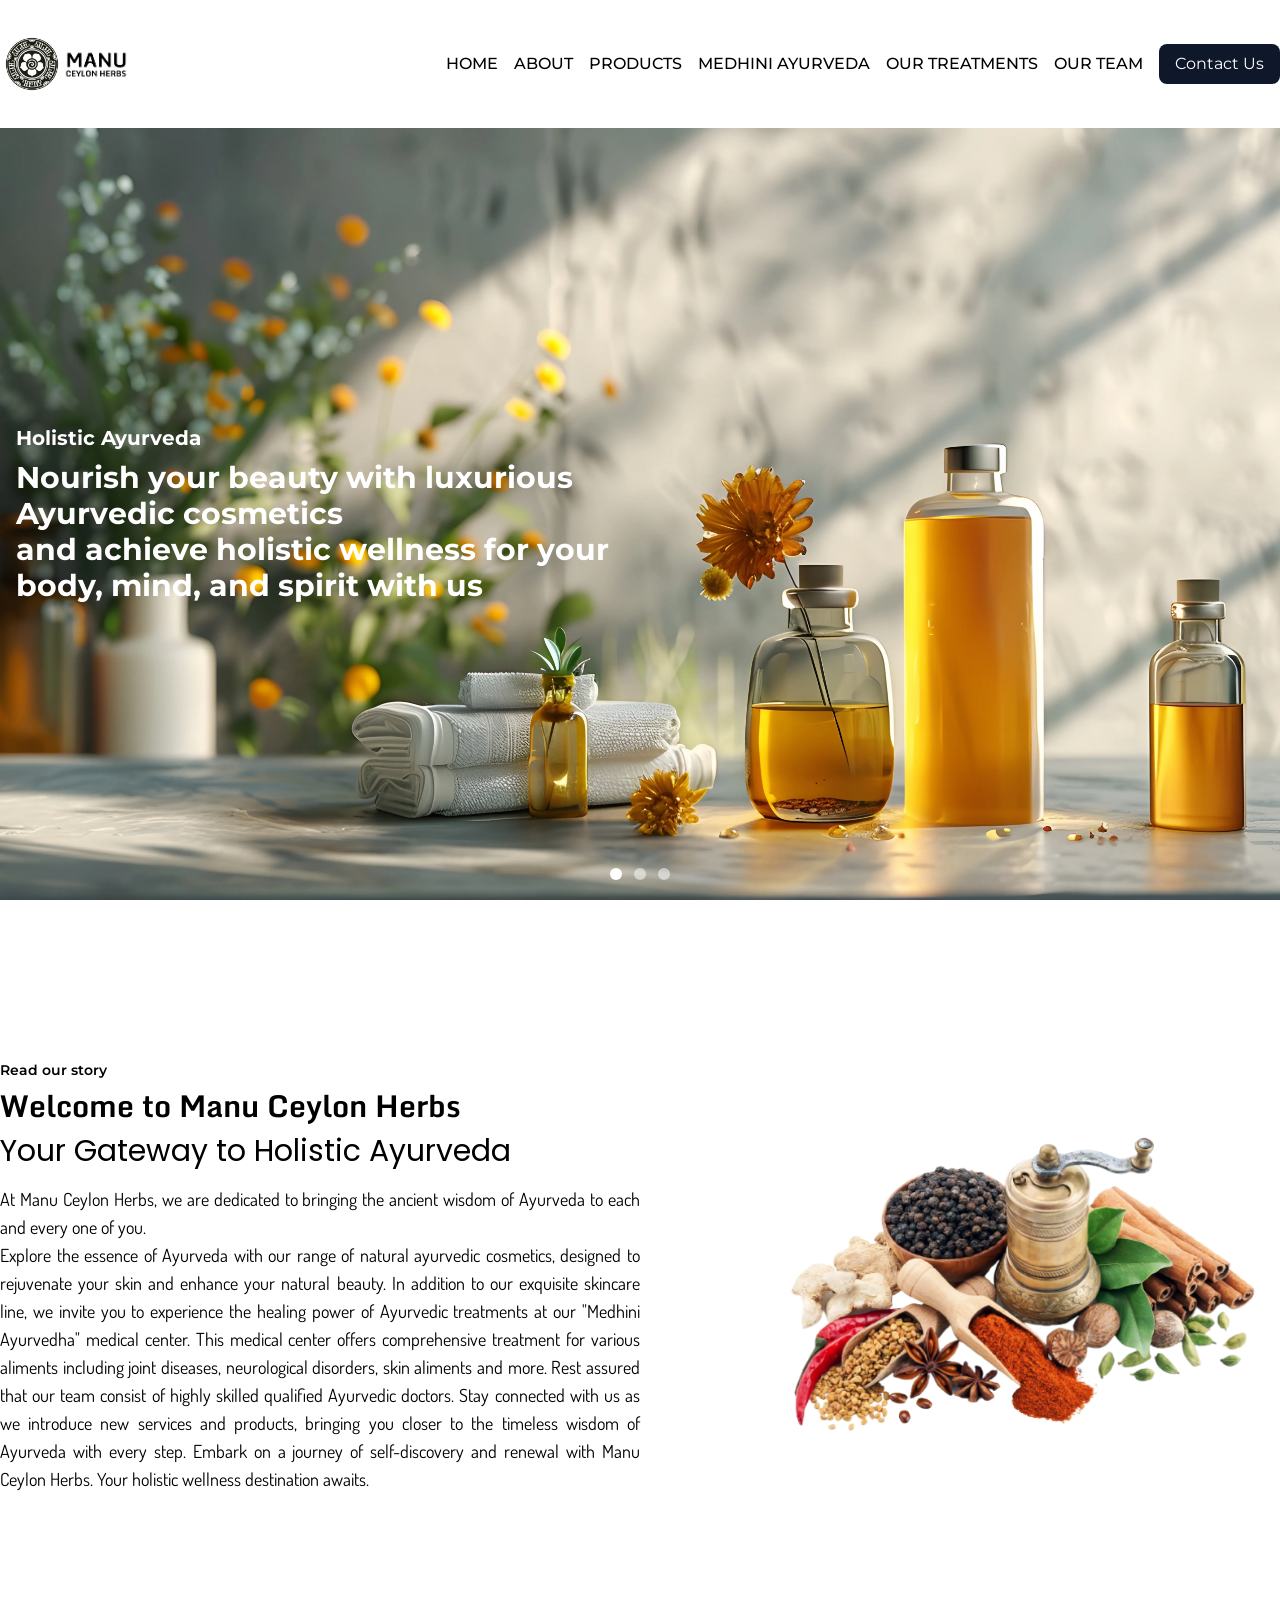
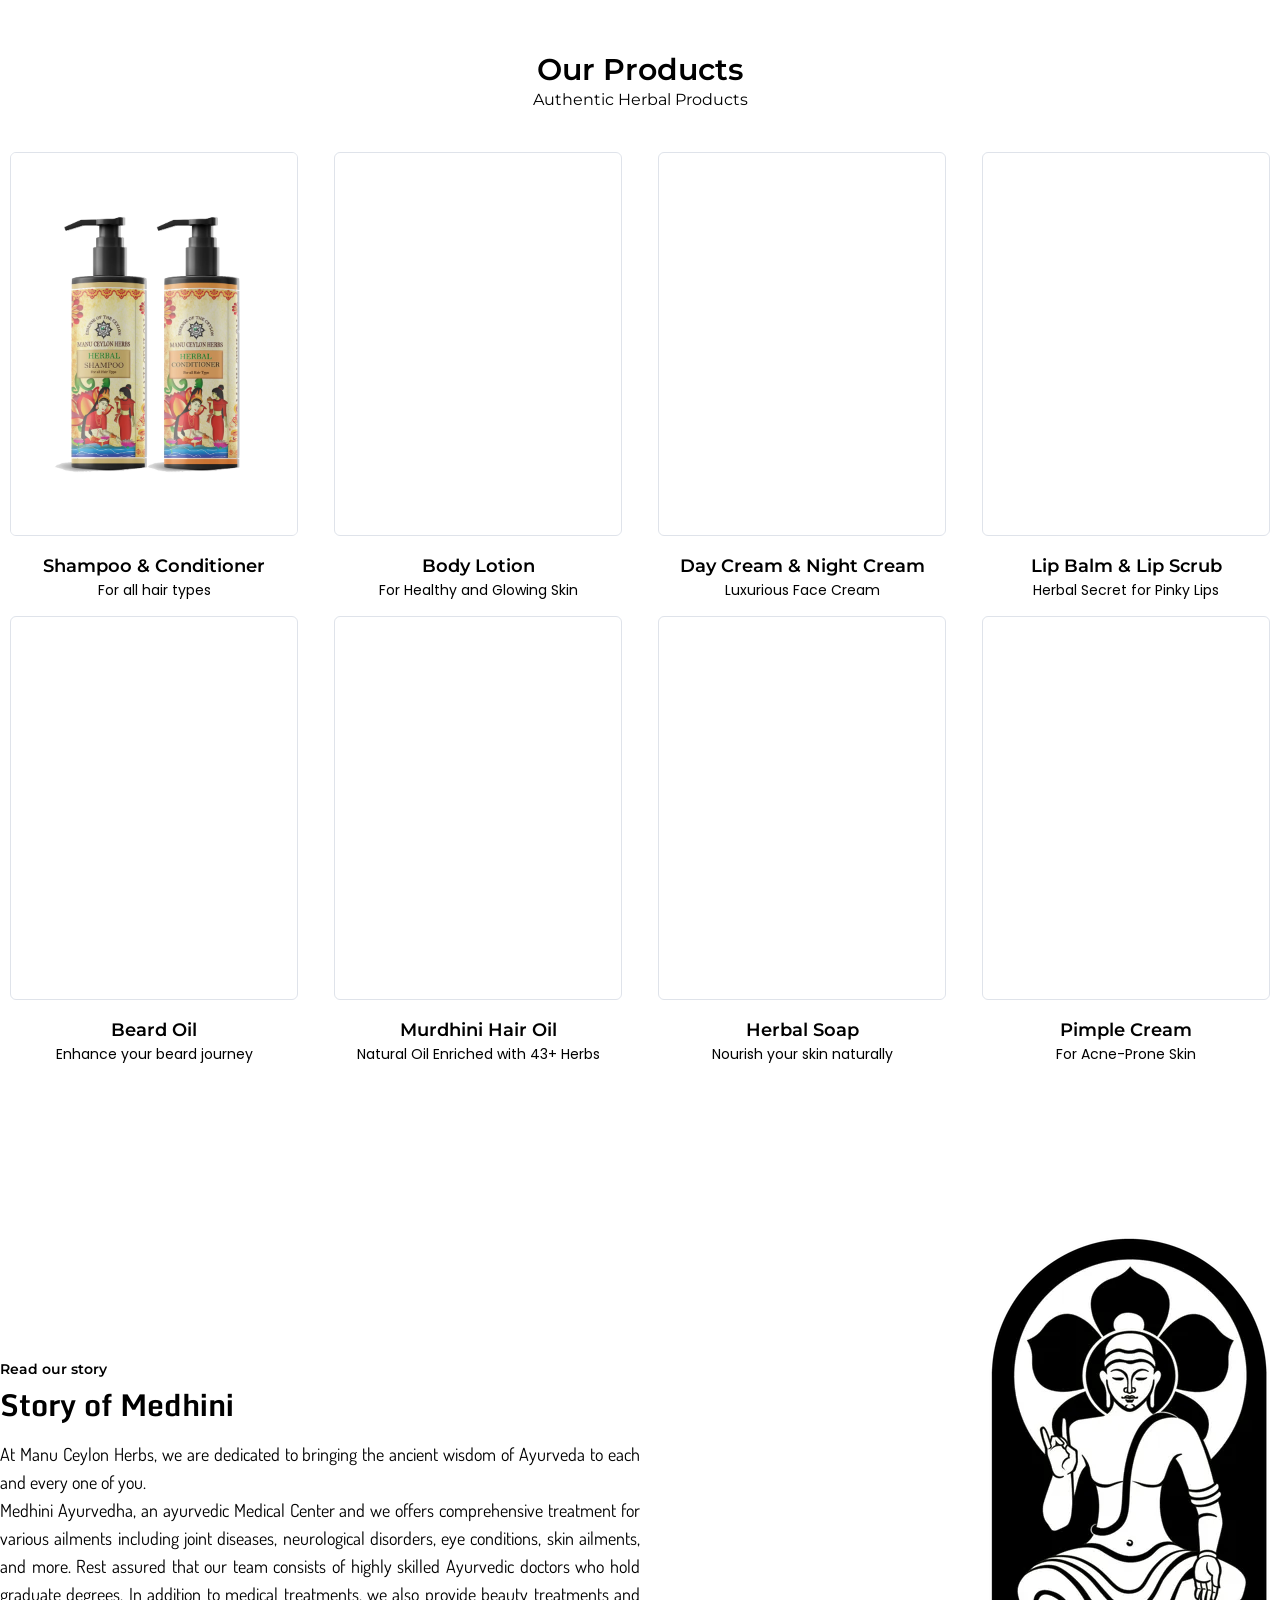
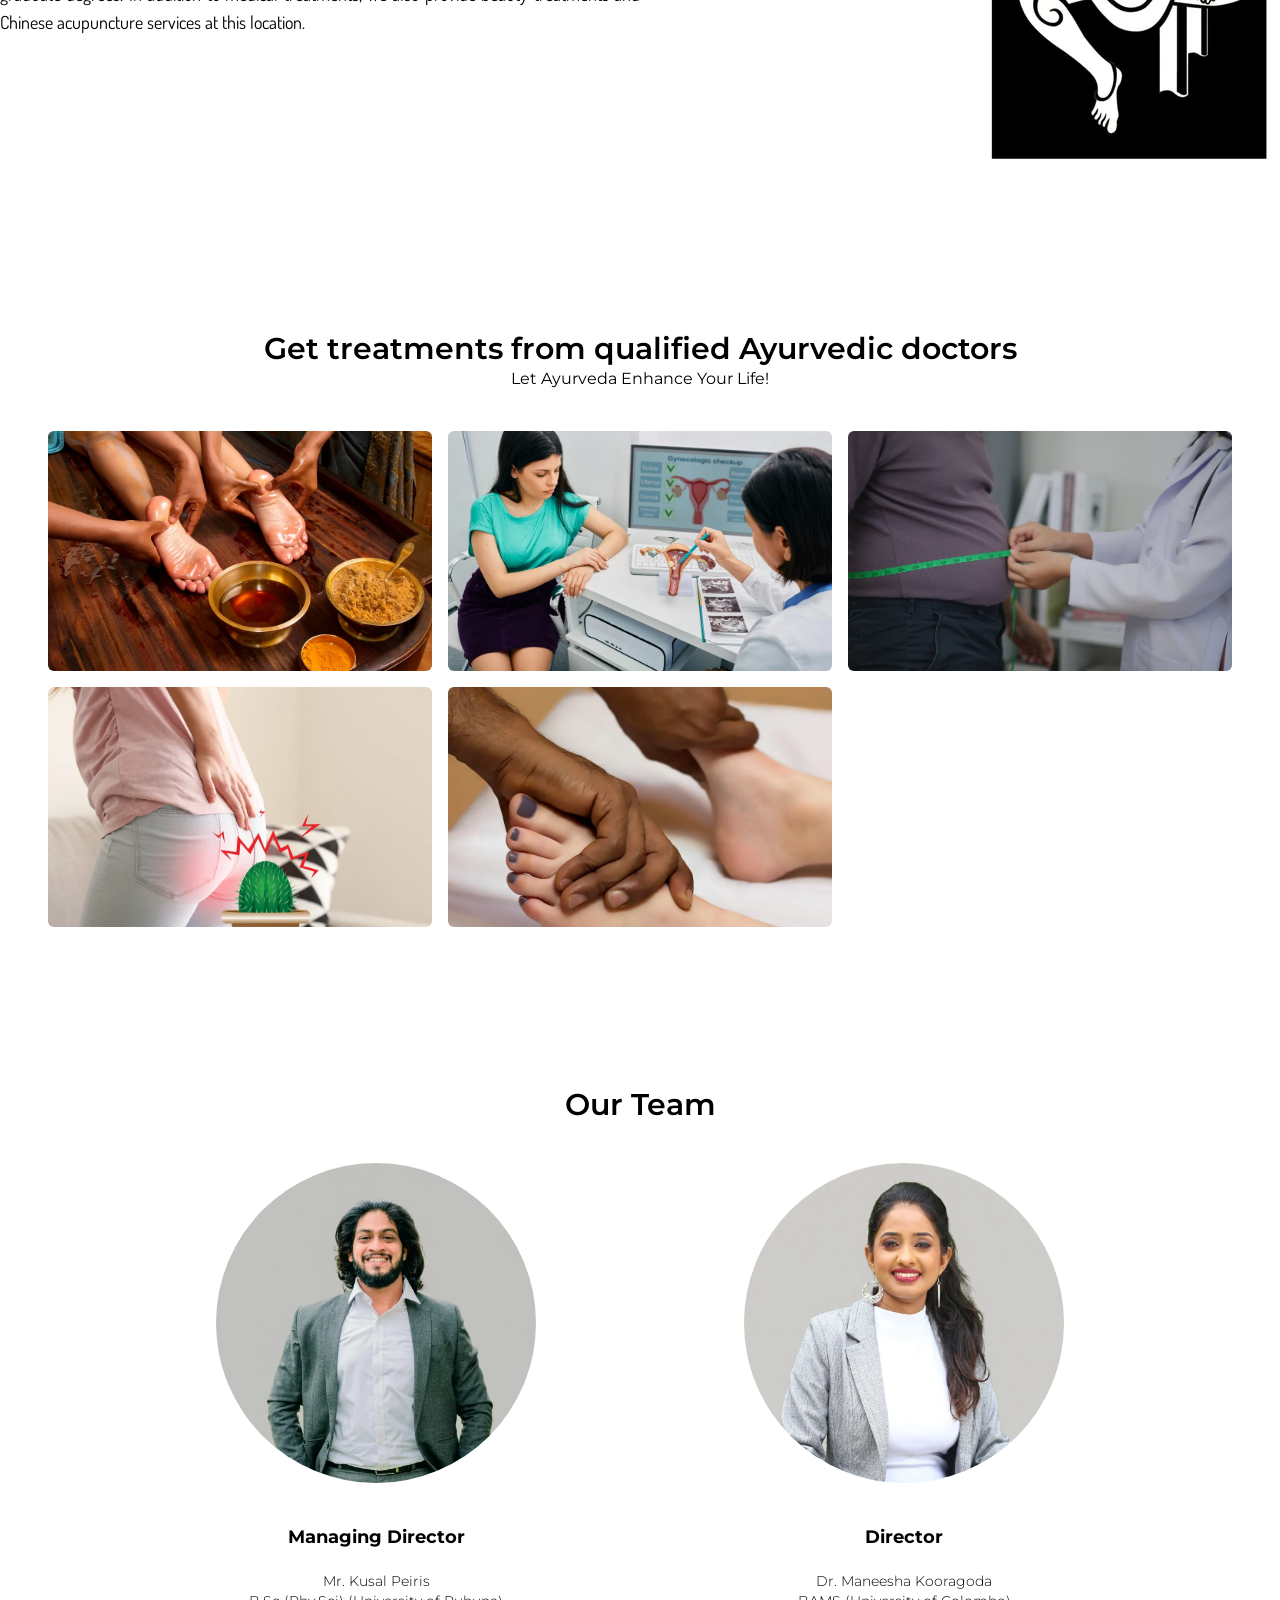
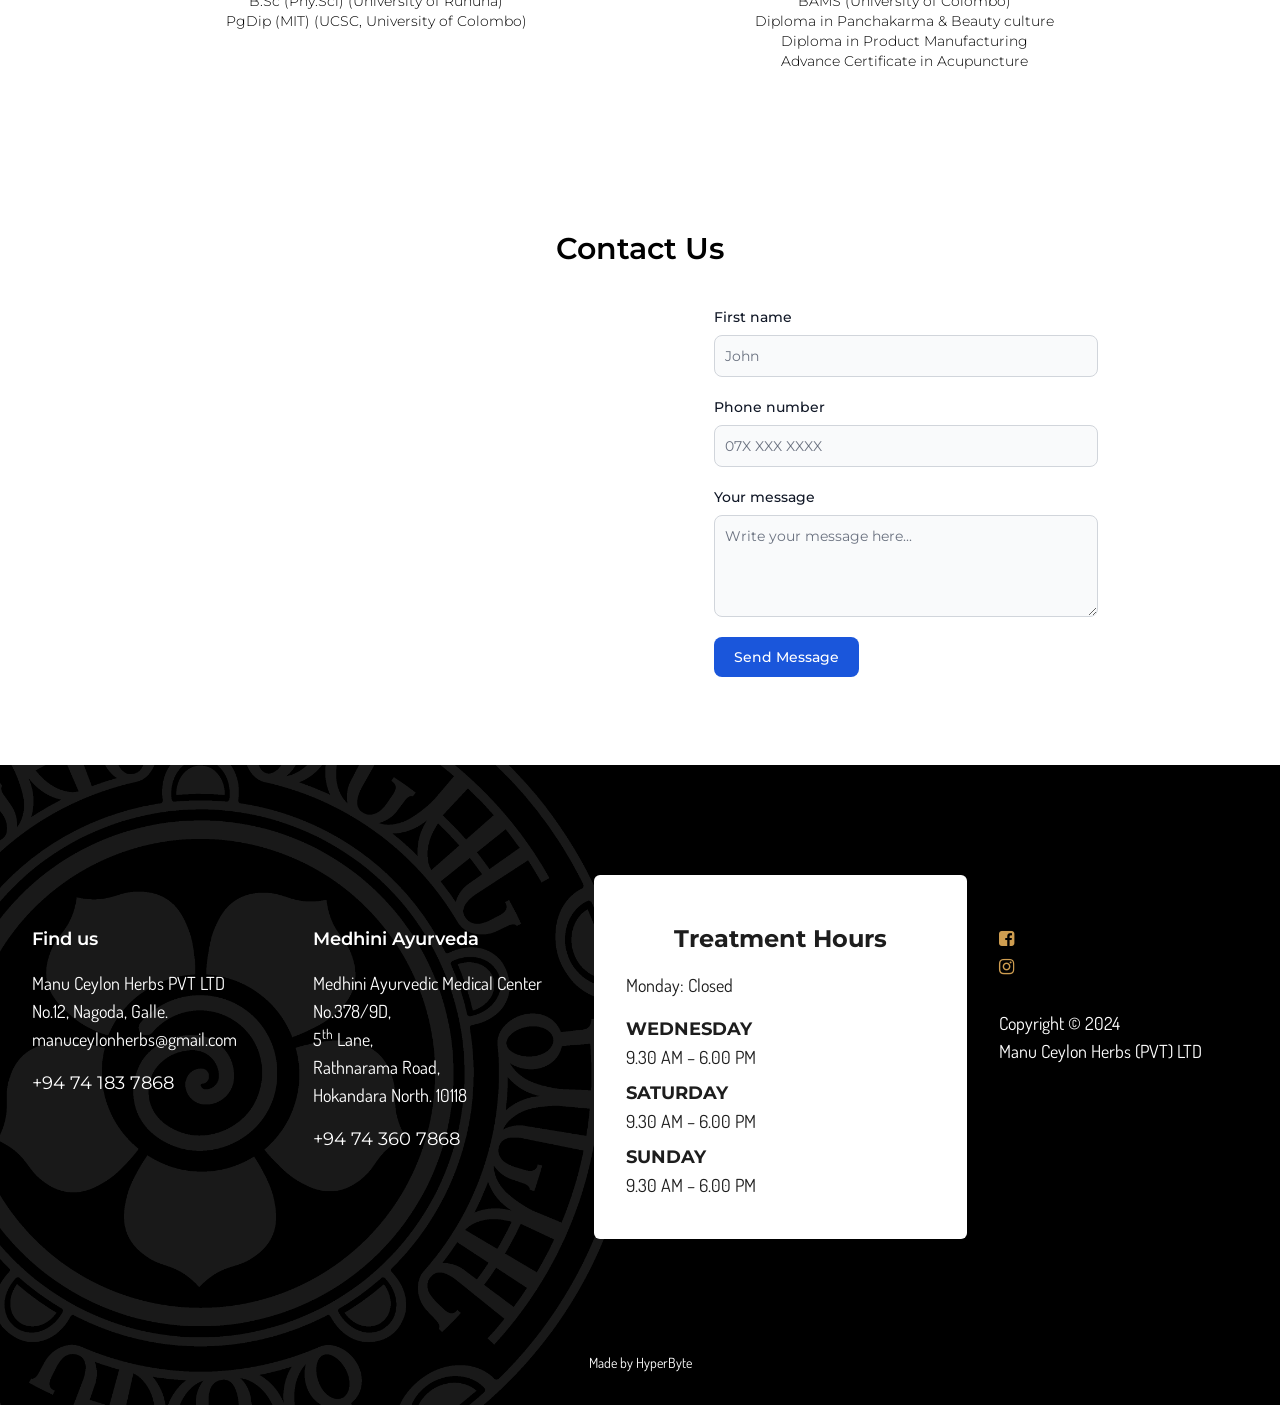
==== commit 31679323: "feat: add Facebook domain verification meta tag to index.html" ====
--- a/index.html
+++ b/index.html
@@ -18,7 +18,7 @@
         href="https://fonts.googleapis.com/css2?family=Dosis:wght@300;400;500;600;700;800&family=Monda:wght@400;700&family=Montserrat:ital,wght@0,300;0,400;0,500;0,600;0,700;0,800;1,400;1,600&family=Poppins:ital,wght@0,300;0,400;0,500;0,600;0,700;1,400&display=swap"
         rel="stylesheet">
     <link rel="stylesheet" href="https://cdnjs.cloudflare.com/ajax/libs/font-awesome/4.7.0/css/font-awesome.min.css">
-
+    <meta name="facebook-domain-verification" content="yecb3gcrpr7wcm5a5ivomu01q7uuir" />
 </head>
 
 <body class="w-screen overflow-x-hidden" data-aos-easing="ease" data-aos-duration="400" data-aos-delay="0">
@@ -27,10 +27,10 @@
         crossorigin="anonymous" referrerpolicy="no-referrer">
     <header class="w-full flex flex-row lg:h-32 px-5 lg:px-0">
         <div class="container flex flex-row mx-auto py-4">
-            <div class="flex flex-row my-auto"> <img src="assets/images/logo.webp"
-                    alt="logo" class="h-16 w-16 ml-auto " width="456" height="456" loading="lazy" decoding="async">  <img src="assets/images/logo-text.webp" alt="logo"
-                    class="w-16 object-contain" width="2322" height="1144" loading="lazy" decoding="async"> </div> <a
-                href="#"
+            <div class="flex flex-row my-auto"> <img src="assets/images/logo.webp" alt="logo" class="h-16 w-16 ml-auto "
+                    width="456" height="456" loading="lazy" decoding="async"> <img src="assets/images/logo-text.webp"
+                    alt="logo" class="w-16 object-contain" width="2322" height="1144" loading="lazy" decoding="async">
+            </div> <a href="#"
                 class="cursor-pointer my-auto transition-colors hover:text-red-400 duration-500 font-medium ml-auto mr-4 hidden lg:block">
                 HOME </a> <a href="#about"
                 class="cursor-pointer my-auto transition-colors hover:text-red-400 duration-500 font-medium mr-4 hidden lg:block">
@@ -45,9 +45,8 @@
                 OUR TEAM </a> <a href="#contact-us" class="my-auto"> <button
                     class="hidden lg:block rounded-lg transition-colors duration-500 bg-slate-900 text-white h-10 px-4">
                     Contact Us
-                </button> </a>  <label
-                class="relative z-40 cursor-pointer px-3 py-6 ml-auto my-auto lg:hidden" for="mobile-menu"> <input
-                    class="peer hidden" type="checkbox" id="mobile-menu">
+                </button> </a> <label class="relative z-40 cursor-pointer px-3 py-6 ml-auto my-auto lg:hidden"
+                for="mobile-menu"> <input class="peer hidden" type="checkbox" id="mobile-menu">
                 <div
                     class="relative z-50 block h-[1px] w-7 bg-black bg-transparent content-[''] before:absolute before:top-[-0.35rem] before:z-50 before:block before:h-full before:w-full before:bg-black before:transition-all before:duration-200 before:ease-out before:content-[''] after:absolute after:right-0 after:bottom-[-0.35rem] after:block after:h-full after:w-full after:bg-black after:transition-all after:duration-200 after:ease-out after:content-[''] peer-checked:bg-transparent before:peer-checked:top-0 before:peer-checked:w-full before:peer-checked:rotate-45 before:peer-checked:transform after:peer-checked:bottom-0 after:peer-checked:w-full after:peer-checked:-rotate-45 after:peer-checked:transform">
                 </div>
@@ -57,7 +56,7 @@
                 <div
                     class="fixed top-0 right-0 z-40 h-full w-full translate-x-full overflow-y-auto overscroll-y-none transition duration-500 peer-checked:translate-x-0">
                     <div class="float-right min-h-full w-screen bg-white px-6 pt-12 shadow-2xl flex flex-col">
-                        <ul class="w-full text-2xl mx-auto text-center my-auto gap-y-5 flex flex-col"> 
+                        <ul class="w-full text-2xl mx-auto text-center my-auto gap-y-5 flex flex-col">
                             <li> <a href="#" class="mob-nav-link">HOME</a> </li>
                             <li> <a href="#about" class="mob-nav-link">ABOUT</a> </li>
                             <li> <a href="#products" class="mob-nav-link">PRODUCTS</a> </li>
@@ -132,7 +131,7 @@
                     aria-current="false" aria-label="Slide 2" data-carousel-slide-to="1"></button> <button type="button"
                     class="w-3 h-3 rounded-full bg-white/50 dark:bg-gray-800/50 hover:bg-white dark:hover:bg-gray-800"
                     aria-current="false" aria-label="Slide 3" data-carousel-slide-to="2"></button> </div>
-            <!-- Slider controls --> 
+            <!-- Slider controls -->
         </div>
         <div class="h-10"></div>
         <div class="h-20" id="about"></div> <!-- About Section -->
@@ -172,8 +171,7 @@
                         </p>
                     </div>
                 </div>
-                <div class="w-2/5 ml-auto my-auto hidden md:block"> <img
-                        src="assets/images/about.webp"
+                <div class="w-2/5 ml-auto my-auto hidden md:block"> <img src="assets/images/about.webp"
                         class="w-full aspect-square object-contain aos-init" data-aos="fade-up" data-aos-duration="1000"
                         alt="about image" width="2516" height="1604" loading="lazy" decoding="async"> </div>
             </div>
@@ -188,9 +186,9 @@
                     class="flex flex-col [&amp;:hover&gt;div&gt;#cloack]:!translate-y-0 [&amp;:hover&gt;div&gt;img]:!scale-125 [&amp;&gt;div&gt;img]:duration-700 [&amp;&gt;div&gt;img]:transition-transform basis-1/4">
                     <div
                         class="relative w-72 h-96 rounded-md border border-opacity-30 border-slate-400 overflow-hidden mx-auto">
-                        <img src="assets/images/shampoo-and-conditioner.webp" slot="image"
-                            alt="product image" class="h-full w-full object-cover scale-105" width="1800" height="2700"
-                            loading="lazy" decoding="async">
+                        <img src="assets/images/shampoo-and-conditioner.webp" slot="image" alt="product image"
+                            class="h-full w-full object-cover scale-105" width="1800" height="2700" loading="lazy"
+                            decoding="async">
                         <div class="absolute w-full h-full bg-black bg-opacity-80 translate-y-full top-0 left-0 duration-700 transition-transform flex flex-col p-10"
                             id="cloack">
                             <div class="mt-auto text-center text-slate-300 text-lg whitespace-pre-wrap">Cure Dandruff
@@ -224,9 +222,9 @@
                     class="flex flex-col [&amp;:hover&gt;div&gt;#cloack]:!translate-y-0 [&amp;:hover&gt;div&gt;img]:!scale-125 [&amp;&gt;div&gt;img]:duration-700 [&amp;&gt;div&gt;img]:transition-transform basis-1/4">
                     <div
                         class="relative w-72 h-96 rounded-md border border-opacity-30 border-slate-400 overflow-hidden mx-auto">
-                        <img src="assets/images/body-lotion.webp" slot="image"
-                            alt="product image" class="h-full w-full object-cover scale-105" width="1800" height="2700"
-                            loading="lazy" decoding="async">
+                        <img src="assets/images/body-lotion.webp" slot="image" alt="product image"
+                            class="h-full w-full object-cover scale-105" width="1800" height="2700" loading="lazy"
+                            decoding="async">
                         <div class="absolute w-full h-full bg-black bg-opacity-80 translate-y-full top-0 left-0 duration-700 transition-transform flex flex-col p-10"
                             id="cloack">
                             <div class="mt-auto text-center text-slate-300 text-lg whitespace-pre-wrap">Enhance Skin
@@ -260,9 +258,9 @@
                     class="flex flex-col [&amp;:hover&gt;div&gt;#cloack]:!translate-y-0 [&amp;:hover&gt;div&gt;img]:!scale-125 [&amp;&gt;div&gt;img]:duration-700 [&amp;&gt;div&gt;img]:transition-transform basis-1/4">
                     <div
                         class="relative w-72 h-96 rounded-md border border-opacity-30 border-slate-400 overflow-hidden mx-auto">
-                        <img src="assets/images/day-night-cream.webp" slot="image"
-                            alt="product image" class="h-full w-full object-cover scale-105" width="1800" height="2700"
-                            loading="lazy" decoding="async">
+                        <img src="assets/images/day-night-cream.webp" slot="image" alt="product image"
+                            class="h-full w-full object-cover scale-105" width="1800" height="2700" loading="lazy"
+                            decoding="async">
                         <div class="absolute w-full h-full bg-black bg-opacity-80 translate-y-full top-0 left-0 duration-700 transition-transform flex flex-col p-10"
                             id="cloack">
                             <div class="mt-auto text-center text-slate-300 text-lg whitespace-pre-wrap">Hydrates and
@@ -296,9 +294,9 @@
                     class="flex flex-col [&amp;:hover&gt;div&gt;#cloack]:!translate-y-0 [&amp;:hover&gt;div&gt;img]:!scale-125 [&amp;&gt;div&gt;img]:duration-700 [&amp;&gt;div&gt;img]:transition-transform basis-1/4">
                     <div
                         class="relative w-72 h-96 rounded-md border border-opacity-30 border-slate-400 overflow-hidden mx-auto">
-                        <img src="assets/images/lip-balm-scrub.webp" slot="image"
-                            alt="product image" class="h-full w-full object-cover scale-105" width="1800" height="2700"
-                            loading="lazy" decoding="async">
+                        <img src="assets/images/lip-balm-scrub.webp" slot="image" alt="product image"
+                            class="h-full w-full object-cover scale-105" width="1800" height="2700" loading="lazy"
+                            decoding="async">
                         <div class="absolute w-full h-full bg-black bg-opacity-80 translate-y-full top-0 left-0 duration-700 transition-transform flex flex-col p-10"
                             id="cloack">
                             <div class="mt-auto text-center text-slate-300 text-lg whitespace-pre-wrap">Remove dryness
@@ -332,9 +330,9 @@
                     class="flex flex-col [&amp;:hover&gt;div&gt;#cloack]:!translate-y-0 [&amp;:hover&gt;div&gt;img]:!scale-125 [&amp;&gt;div&gt;img]:duration-700 [&amp;&gt;div&gt;img]:transition-transform basis-1/4">
                     <div
                         class="relative w-72 h-96 rounded-md border border-opacity-30 border-slate-400 overflow-hidden mx-auto">
-                        <img src="assets/images/beard-oil.webp" slot="image"
-                            alt="product image" class="h-full w-full object-cover scale-105" width="1800" height="2700"
-                            loading="lazy" decoding="async">
+                        <img src="assets/images/beard-oil.webp" slot="image" alt="product image"
+                            class="h-full w-full object-cover scale-105" width="1800" height="2700" loading="lazy"
+                            decoding="async">
                         <div class="absolute w-full h-full bg-black bg-opacity-80 translate-y-full top-0 left-0 duration-700 transition-transform flex flex-col p-10"
                             id="cloack">
                             <div class="mt-auto text-center text-slate-300 text-lg whitespace-pre-wrap">Improve beard
@@ -368,9 +366,9 @@
                     class="flex flex-col [&amp;:hover&gt;div&gt;#cloack]:!translate-y-0 [&amp;:hover&gt;div&gt;img]:!scale-125 [&amp;&gt;div&gt;img]:duration-700 [&amp;&gt;div&gt;img]:transition-transform basis-1/4">
                     <div
                         class="relative w-72 h-96 rounded-md border border-opacity-30 border-slate-400 overflow-hidden mx-auto">
-                        <img src="assets/images/hair-oil.webp" slot="image"
-                            alt="product image" class="h-full w-full object-cover scale-105" width="1800" height="2700"
-                            loading="lazy" decoding="async">
+                        <img src="assets/images/hair-oil.webp" slot="image" alt="product image"
+                            class="h-full w-full object-cover scale-105" width="1800" height="2700" loading="lazy"
+                            decoding="async">
                         <div class="absolute w-full h-full bg-black bg-opacity-80 translate-y-full top-0 left-0 duration-700 transition-transform flex flex-col p-10"
                             id="cloack">
                             <div class="mt-auto text-center text-slate-300 text-lg whitespace-pre-wrap">Improve Hair
@@ -445,9 +443,9 @@
                     class="flex flex-col [&amp;:hover&gt;div&gt;#cloack]:!translate-y-0 [&amp;:hover&gt;div&gt;img]:!scale-125 [&amp;&gt;div&gt;img]:duration-700 [&amp;&gt;div&gt;img]:transition-transform basis-1/4">
                     <div
                         class="relative w-72 h-96 rounded-md border border-opacity-30 border-slate-400 overflow-hidden mx-auto">
-                        <img src="assets/images/pimple-cream.webp" slot="image"
-                            alt="product image" class="h-full w-full object-cover scale-105" width="1800" height="2700"
-                            loading="lazy" decoding="async">
+                        <img src="assets/images/pimple-cream.webp" slot="image" alt="product image"
+                            class="h-full w-full object-cover scale-105" width="1800" height="2700" loading="lazy"
+                            decoding="async">
                         <div class="absolute w-full h-full bg-black bg-opacity-80 translate-y-full top-0 left-0 duration-700 transition-transform flex flex-col p-10"
                             id="cloack">
                             <div class="mt-auto text-center text-slate-300 text-lg whitespace-pre-wrap">Cure acne and
@@ -508,8 +506,7 @@
                         </p>
                     </div>
                 </div>
-                <div class="ml-auto my-auto hidden md:block"> <img
-                        src="assets/images/story-mobile.webp"
+                <div class="ml-auto my-auto hidden md:block"> <img src="assets/images/story-mobile.webp"
                         class="w-full object-contain aos-init" data-aos="fade-up" data-aos-duration="1000"
                         alt="about image" width="300" height="548" loading="lazy" decoding="async"> </div>
             </div>
@@ -524,8 +521,8 @@
             <div class="grid grid-cols-1 sm:grid-cols-2 md:grid-cols-3 gap-4 mx-auto mt-10">
                 <div
                     class="md:w-96 md:h-60 rounded-md relative overflow-hidden [&amp;:hover&gt;img]:!scale-125 [&amp;&gt;img]:duration-700 [&amp;&gt;img]:transition-transform [&amp;:hover&gt;#cloack]:!translate-y-0 mx-auto">
-                    <img src="assets/images/treatment-joint.webp" alt="service"
-                        class="w-full h-full object-cover" width="1000" height="662" loading="lazy" decoding="async">
+                    <img src="assets/images/treatment-joint.webp" alt="service" class="w-full h-full object-cover"
+                        width="1000" height="662" loading="lazy" decoding="async">
                     <div class="absolute w-full h-full bg-gradient-to-b from-transparent to-black/80 md:translate-y-full top-0 left-0 duration-700 transition-transform flex flex-col p-10"
                         id="cloack">
                         <div class="font-bold mt-auto text-center text-white text-lg"> කැඩුම් බිඳුම් </div>
@@ -535,8 +532,8 @@
                 </div>
                 <div
                     class="md:w-96 md:h-60 rounded-md relative overflow-hidden [&amp;:hover&gt;img]:!scale-125 [&amp;&gt;img]:duration-700 [&amp;&gt;img]:transition-transform [&amp;:hover&gt;#cloack]:!translate-y-0 mx-auto">
-                    <img src="assets/images/treatment-gynecology.webp" alt="service"
-                        class="w-full h-full object-cover" width="1000" height="667" loading="lazy" decoding="async">
+                    <img src="assets/images/treatment-gynecology.webp" alt="service" class="w-full h-full object-cover"
+                        width="1000" height="667" loading="lazy" decoding="async">
                     <div class="absolute w-full h-full bg-gradient-to-b from-transparent to-black/80 md:translate-y-full top-0 left-0 duration-700 transition-transform flex flex-col p-10"
                         id="cloack">
                         <div class="font-bold mt-auto text-center text-white text-lg"> ස්ත්‍රී රෝග සහ ළමා රෝග </div>
@@ -546,8 +543,8 @@
                 </div>
                 <div
                     class="md:w-96 md:h-60 rounded-md relative overflow-hidden [&amp;:hover&gt;img]:!scale-125 [&amp;&gt;img]:duration-700 [&amp;&gt;img]:transition-transform [&amp;:hover&gt;#cloack]:!translate-y-0 mx-auto">
-                    <img src="assets/images/treatment-ncds.webp" alt="service"
-                        class="w-full h-full object-cover" width="1000" height="527" loading="lazy" decoding="async">
+                    <img src="assets/images/treatment-ncds.webp" alt="service" class="w-full h-full object-cover"
+                        width="1000" height="527" loading="lazy" decoding="async">
                     <div class="absolute w-full h-full bg-gradient-to-b from-transparent to-black/80 md:translate-y-full top-0 left-0 duration-700 transition-transform flex flex-col p-10"
                         id="cloack">
                         <div class="font-bold mt-auto text-center text-white text-lg"> දියවැඩියාව, කොලෙස්ටරෝල්, අධි
@@ -558,8 +555,8 @@
                 </div>
                 <div
                     class="md:w-96 md:h-60 rounded-md relative overflow-hidden [&amp;:hover&gt;img]:!scale-125 [&amp;&gt;img]:duration-700 [&amp;&gt;img]:transition-transform [&amp;:hover&gt;#cloack]:!translate-y-0 mx-auto">
-                    <img src="assets/images/treatment-hemorrhoids.webp" alt="service"
-                        class="w-full h-full object-cover" width="1000" height="864" loading="lazy" decoding="async">
+                    <img src="assets/images/treatment-hemorrhoids.webp" alt="service" class="w-full h-full object-cover"
+                        width="1000" height="864" loading="lazy" decoding="async">
                     <div class="absolute w-full h-full bg-gradient-to-b from-transparent to-black/80 md:translate-y-full top-0 left-0 duration-700 transition-transform flex flex-col p-10"
                         id="cloack">
                         <div class="font-bold mt-auto text-center text-white text-lg"> අර්ශස්, භගන්දරා ඇතුළු සියලු ගුද
@@ -570,8 +567,8 @@
                 </div>
                 <div
                     class="md:w-96 md:h-60 rounded-md relative overflow-hidden [&amp;:hover&gt;img]:!scale-125 [&amp;&gt;img]:duration-700 [&amp;&gt;img]:transition-transform [&amp;:hover&gt;#cloack]:!translate-y-0 mx-auto">
-                    <img src="assets/images/treatment-skin.webp" alt="service"
-                        class="w-full h-full object-cover" width="1000" height="1500" loading="lazy" decoding="async">
+                    <img src="assets/images/treatment-skin.webp" alt="service" class="w-full h-full object-cover"
+                        width="1000" height="1500" loading="lazy" decoding="async">
                     <div class="absolute w-full h-full bg-gradient-to-b from-transparent to-black/80 md:translate-y-full top-0 left-0 duration-700 transition-transform flex flex-col p-10"
                         id="cloack">
                         <div class="font-bold mt-auto text-center text-white text-lg"> ගල් තැලුම්, ඉන්නන් ඇතුළු සියලු
@@ -582,8 +579,8 @@
                 </div>
                 <div
                     class="md:w-96 md:h-60 rounded-md relative overflow-hidden [&amp;:hover&gt;img]:!scale-125 [&amp;&gt;img]:duration-700 [&amp;&gt;img]:transition-transform [&amp;:hover&gt;#cloack]:!translate-y-0 mx-auto">
-                    <img src="assets/images/treatment-acupuncture.webp" alt="service"
-                        class="w-full h-full object-cover" width="1000" height="667" loading="lazy" decoding="async">
+                    <img src="assets/images/treatment-acupuncture.webp" alt="service" class="w-full h-full object-cover"
+                        width="1000" height="667" loading="lazy" decoding="async">
                     <div class="absolute w-full h-full bg-gradient-to-b from-transparent to-black/80 md:translate-y-full top-0 left-0 duration-700 transition-transform flex flex-col p-10"
                         id="cloack">
                         <div class="font-bold mt-auto text-center text-white text-lg"> චීන කටු ප්‍රතිකාර </div>
@@ -602,9 +599,10 @@
                     <div class="flex flex-col">
                         <div
                             class="relative w-80 h-80 rounded-full overflow-hidden [&amp;:hover&gt;img]:!scale-125 [&amp;&gt;img]:duration-700 [&amp;&gt;img]:transition-transform [&amp;:hover&gt;#cloack]:!translate-y-0">
-                            <img src="assets/images/managing-director.webp"
-                                alt="Leadership" class="w-full h-full object-contain" width="960" height="960"
-                                loading="lazy" decoding="async">  </div>
+                            <img src="assets/images/managing-director.webp" alt="Leadership"
+                                class="w-full h-full object-contain" width="960" height="960" loading="lazy"
+                                decoding="async">
+                        </div>
                         <div class="flex flex-col text-center mt-10">
                             <div class="font-bold mt-auto text-cente text-lg"> Managing Director </div>
                             <div class="mb-auto font-light text-sm text-center mt-5">
@@ -620,9 +618,9 @@
                     <div class="flex flex-col">
                         <div
                             class="relative w-80 h-80 rounded-full overflow-hidden [&amp;:hover&gt;img]:!scale-125 [&amp;&gt;img]:duration-700 [&amp;&gt;img]:transition-transform [&amp;:hover&gt;#cloack]:!translate-y-0">
-                            <img src="assets/images/director.webp" alt="Leadership"
-                                class="w-full h-full object-contain" width="350" height="350" loading="lazy"
-                                decoding="async">  </div>
+                            <img src="assets/images/director.webp" alt="Leadership" class="w-full h-full object-contain"
+                                width="350" height="350" loading="lazy" decoding="async">
+                        </div>
                         <div class="flex flex-col text-center mt-10">
                             <div class="font-bold mt-auto text-cente text-lg"> Director </div>
                             <div class="mb-auto font-light text-sm text-center mt-5">
@@ -658,7 +656,8 @@
                                 class="block mb-2 text-sm font-medium text-gray-900 dark:text-white">First name</label>
                             <input type="text" name="Name" id="first_name"
                                 class="bg-gray-50 border border-gray-300 text-gray-900 text-sm rounded-lg focus:ring-blue-500 focus:border-blue-500 block w-full p-2.5 dark:bg-gray-700 dark:border-gray-600 dark:placeholder-gray-400 dark:text-white dark:focus:ring-blue-500 dark:focus:border-blue-500"
-                                placeholder="John" required=""> </div>
+                                placeholder="John" required="">
+                        </div>
                         <div class="mt-5 w-full"> <label for="phone_number"
                                 class="block mb-2 text-sm font-medium text-gray-900 dark:text-white">Phone
                                 number</label> <input type="tel" name="Phone Number" id="phone_number"
@@ -719,11 +718,11 @@
                 </div>
                 <div
                     class="order-[4] lg:order-none flex-[1.5] min-w-fit text-[#1d1d1d] bg-white rounded-md translate-y-[-50px]">
-                    <div class="relative w-full h-auto p-[2rem] rounded-lg"> 
+                    <div class="relative w-full h-auto p-[2rem] rounded-lg">
                         <h2 class="wow fadeInUp mt-[1rem] mb-[1rem] font-bold !text-2xl text-center"
                             data-wow-delay="0.2s">
                             Treatment Hours
-                        </h2> 
+                        </h2>
                         <div class="wow fadeInUp" data-wow-delay="0.4s">
                             <p class="mb-[1rem]">Monday: Closed</p>
                             <div class="mb-[0.5rem]"> <strong> WEDNESDAY </strong>
@@ -756,7 +755,7 @@
                 </div>
             </div>
         </div>
-        <div class="w-full h-fit"> 
+        <div class="w-full h-fit">
             <p class="py-[2rem] text-center text-sm"> <a href="https://hyperbyte.io/" target="_blank">Made by
                     HyperByte</a> </p>
         </div>
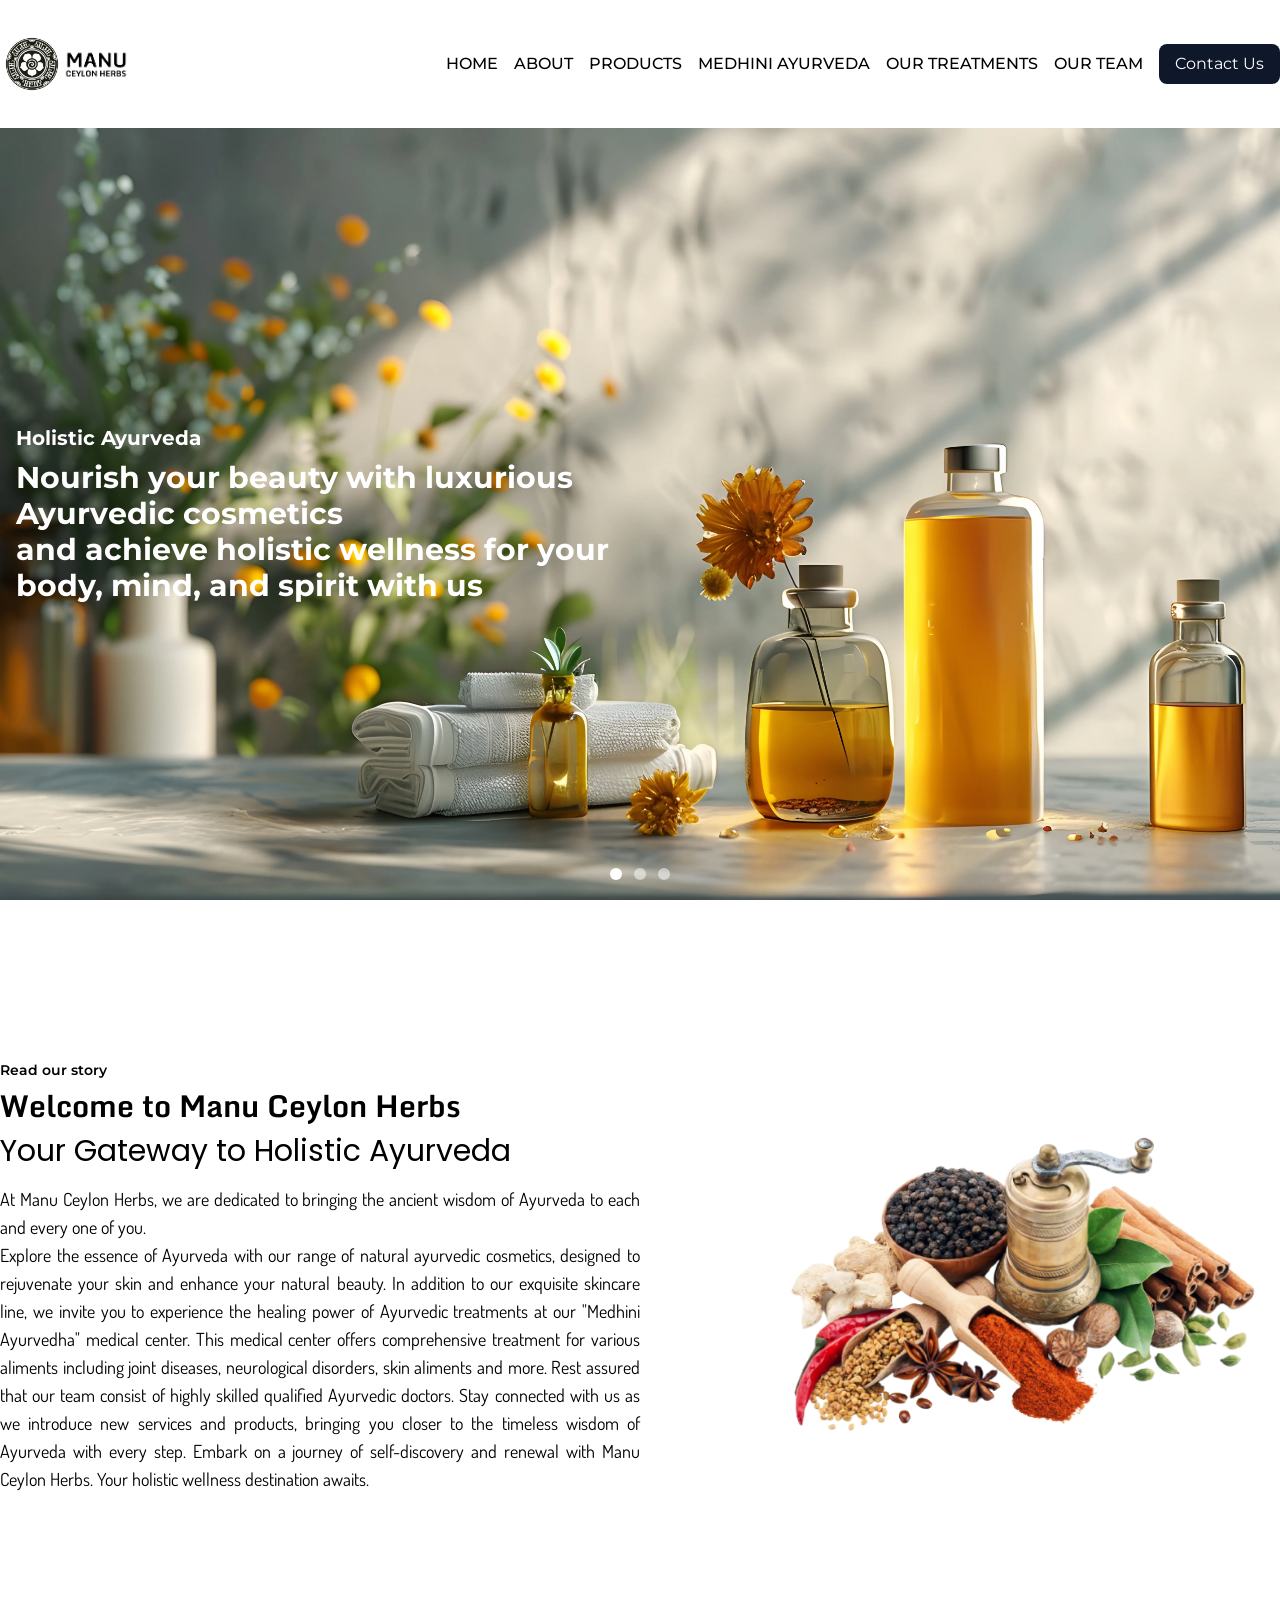
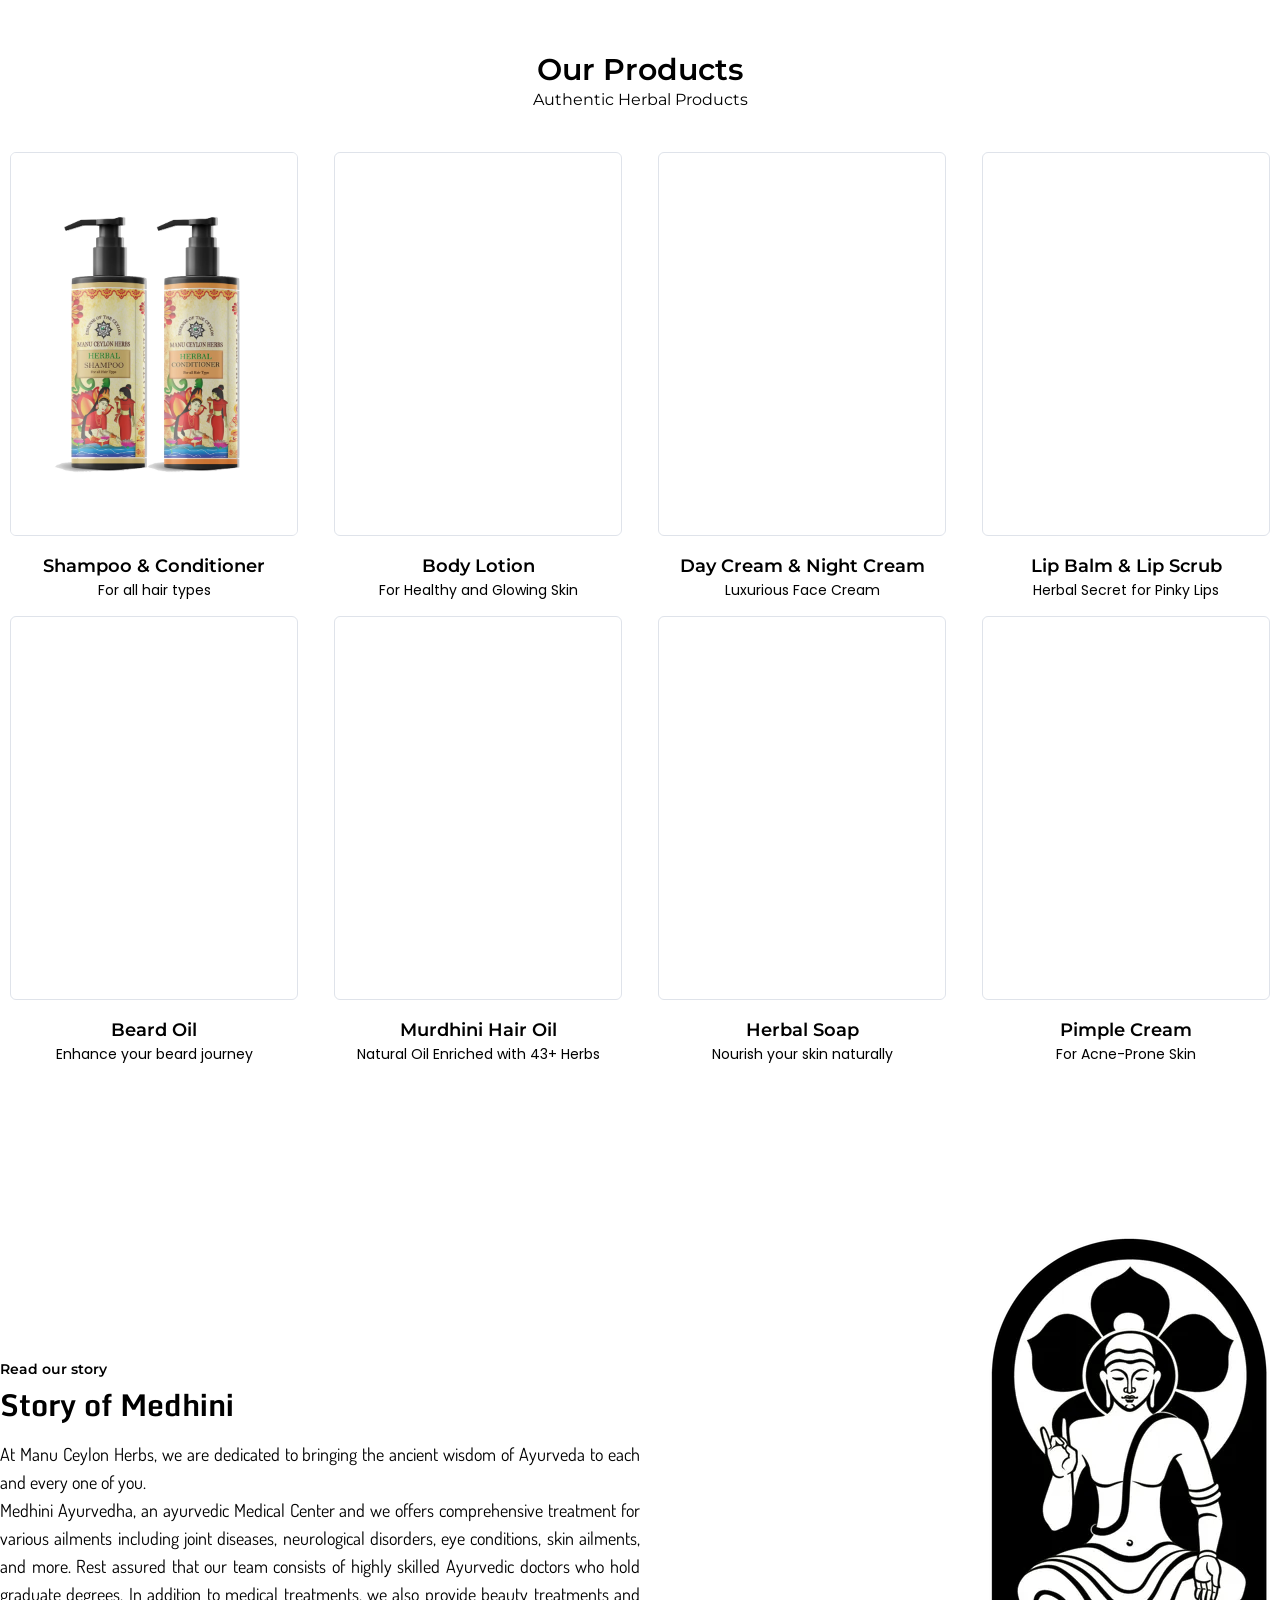
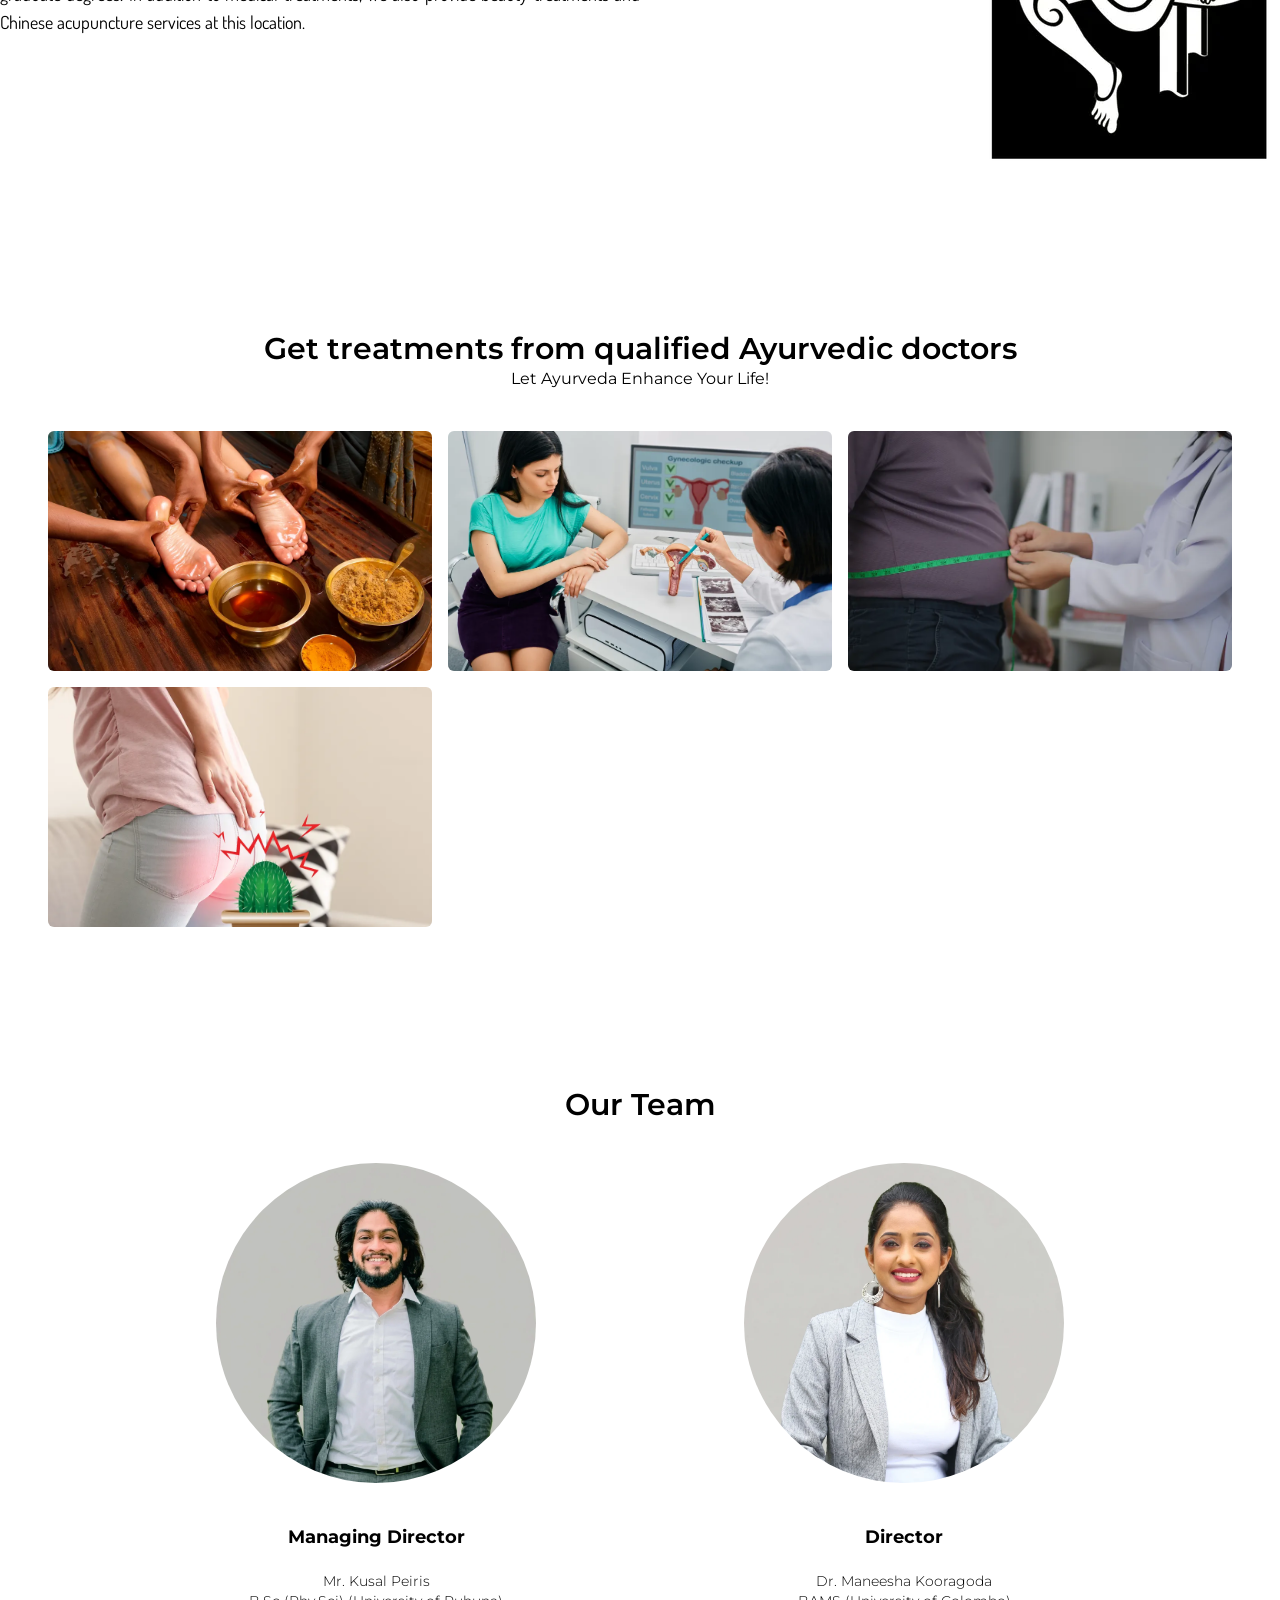
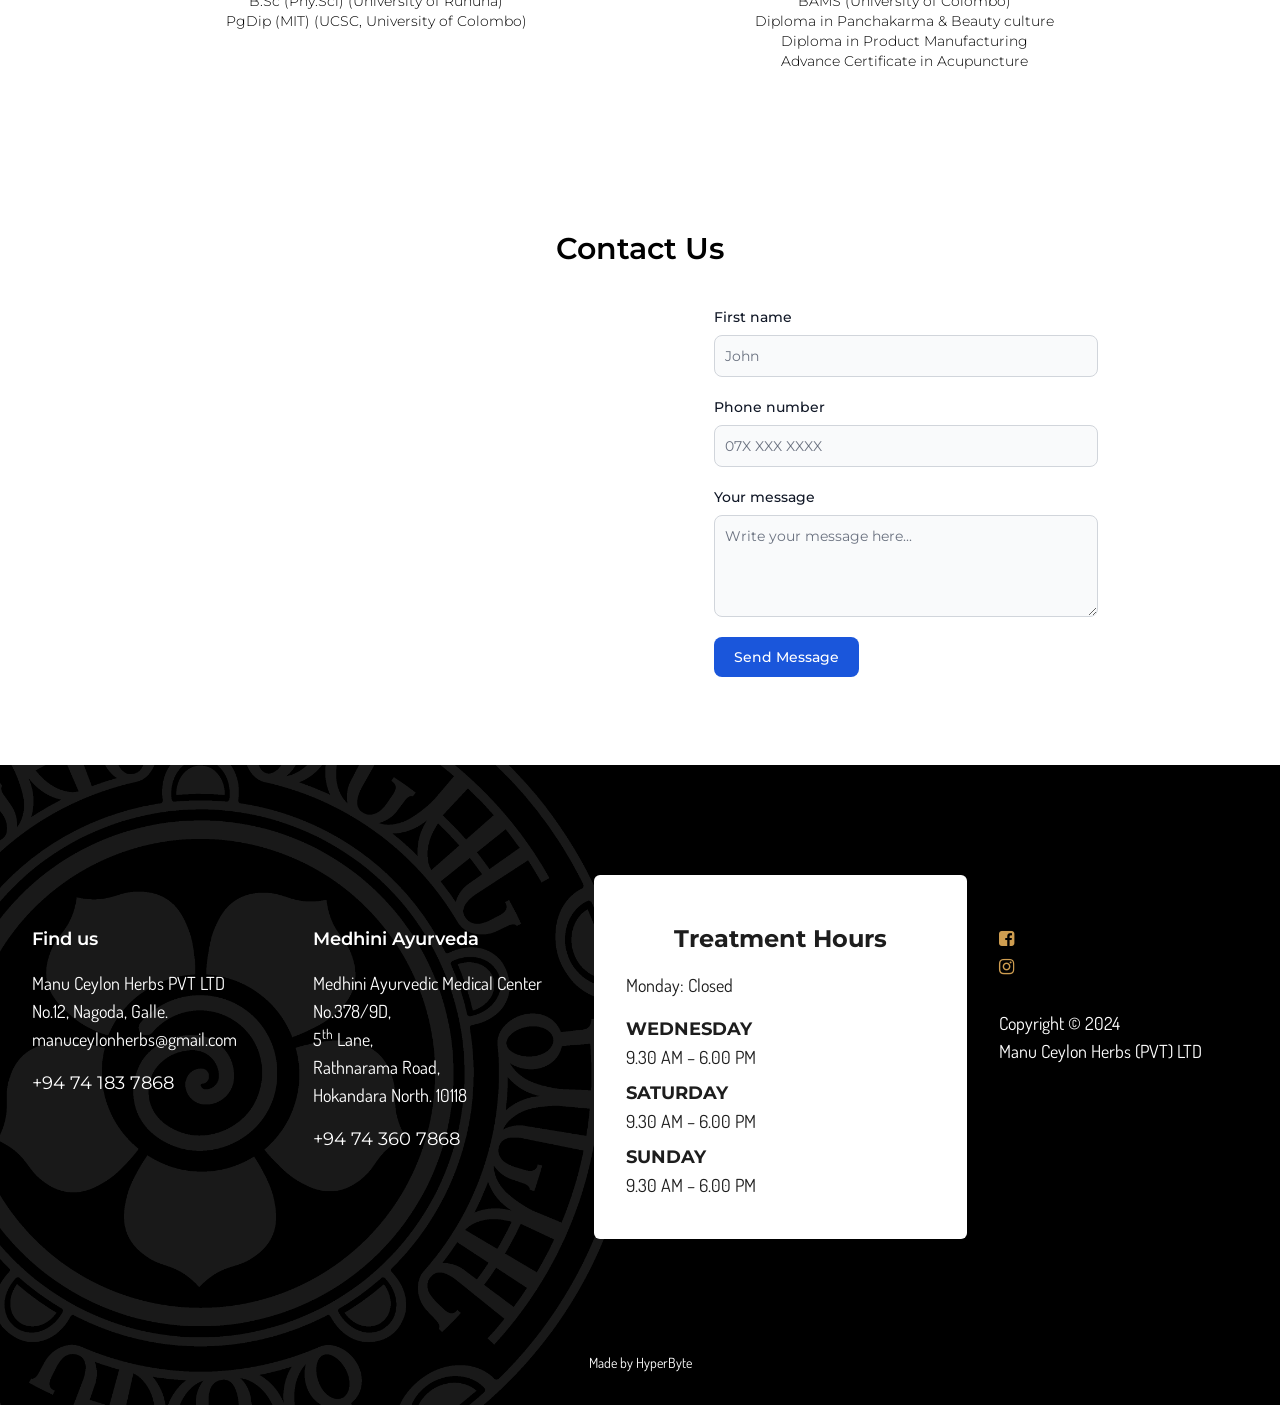
==== commit c9143e46: "feat: add Meta Pixel tracking code to head section" ====
--- a/index.html
+++ b/index.html
@@ -19,6 +19,25 @@
         rel="stylesheet">
     <link rel="stylesheet" href="https://cdnjs.cloudflare.com/ajax/libs/font-awesome/4.7.0/css/font-awesome.min.css">
     <meta name="facebook-domain-verification" content="yecb3gcrpr7wcm5a5ivomu01q7uuir" />
+    <!-- Meta Pixel Code -->
+    <script>
+        !function (f, b, e, v, n, t, s) {
+            if (f.fbq) return; n = f.fbq = function () {
+                n.callMethod ?
+                    n.callMethod.apply(n, arguments) : n.queue.push(arguments)
+            };
+            if (!f._fbq) f._fbq = n; n.push = n; n.loaded = !0; n.version = '2.0';
+            n.queue = []; t = b.createElement(e); t.async = !0;
+            t.src = v; s = b.getElementsByTagName(e)[0];
+            s.parentNode.insertBefore(t, s)
+        }(window, document, 'script',
+            'https://connect.facebook.net/en_US/fbevents.js');
+        fbq('init', '1114860894284648');
+        fbq('track', 'PageView');
+    </script>
+    <noscript><img height="1" width="1" style="display:none"
+            src="https://www.facebook.com/tr?id=1114860894284648&ev=PageView&noscript=1" /></noscript>
+    <!-- End Meta Pixel Code -->
 </head>
 
 <body class="w-screen overflow-x-hidden" data-aos-easing="ease" data-aos-duration="400" data-aos-delay="0">
